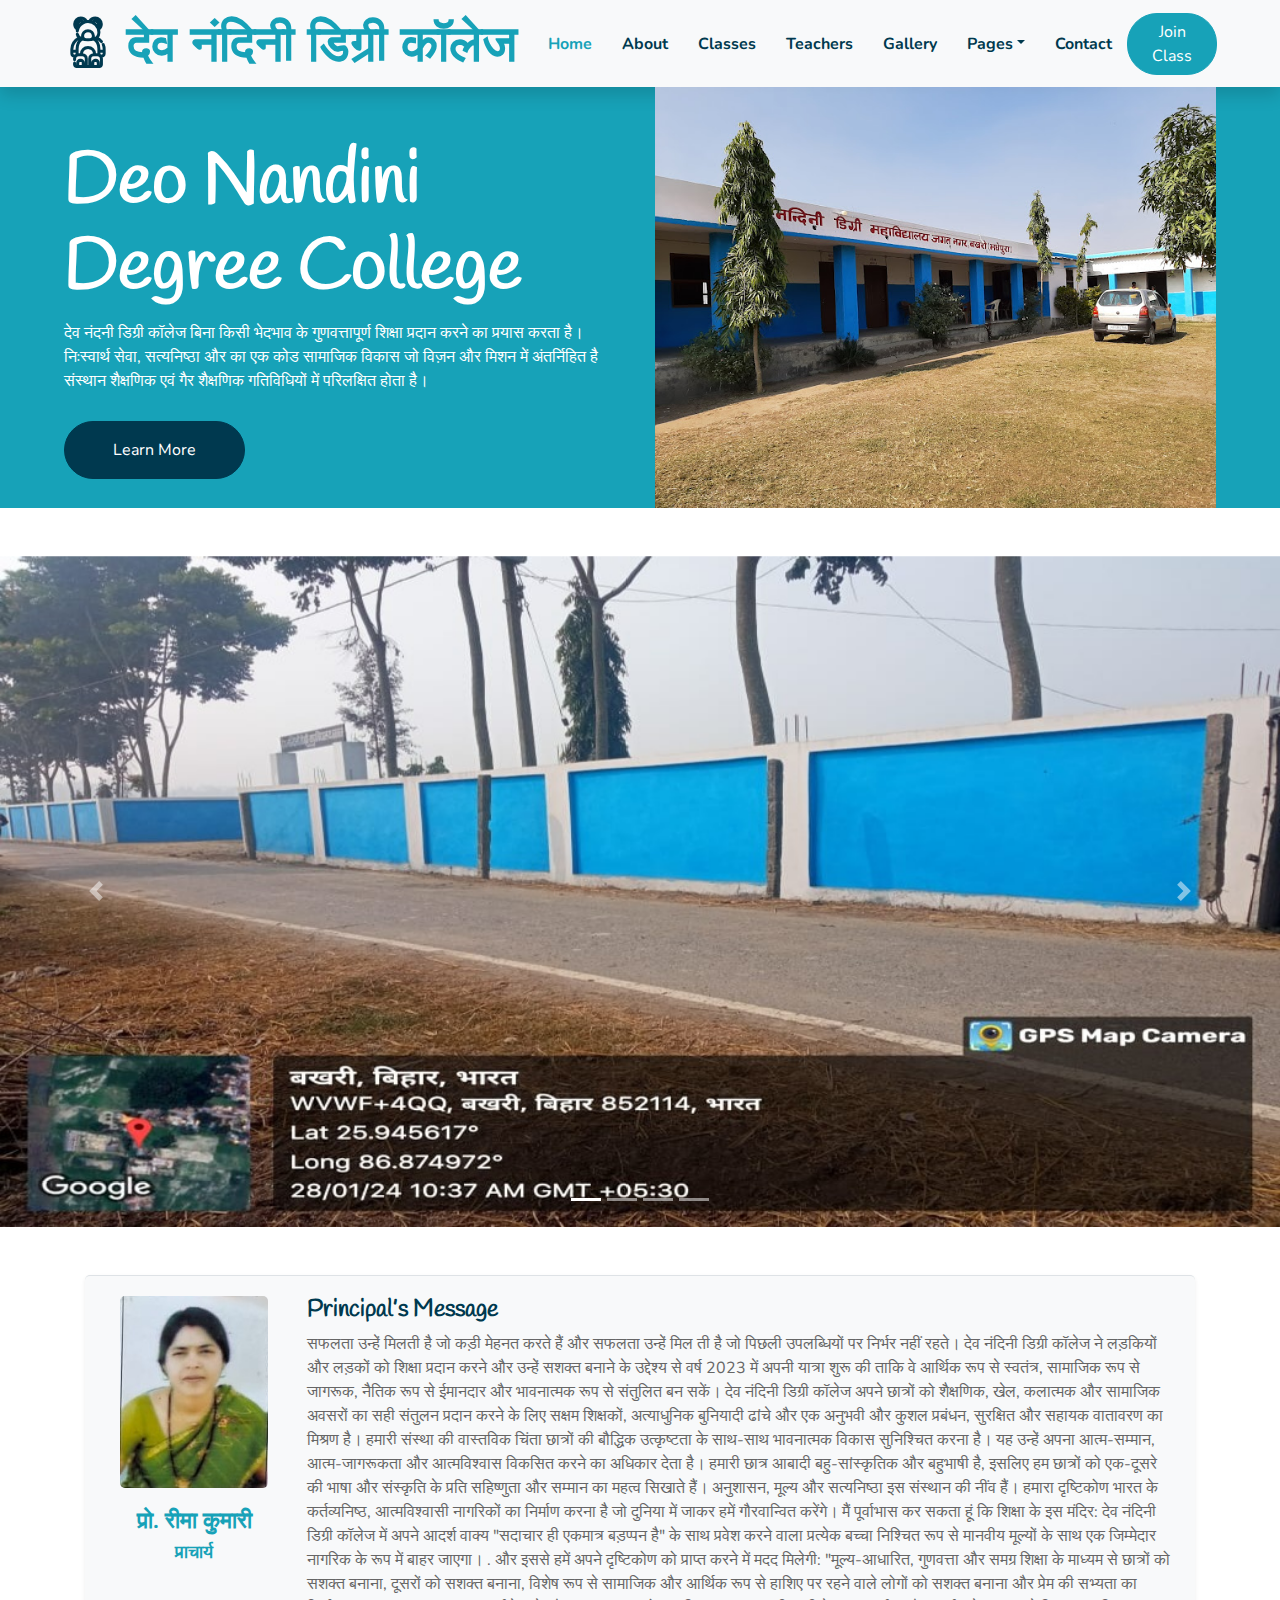
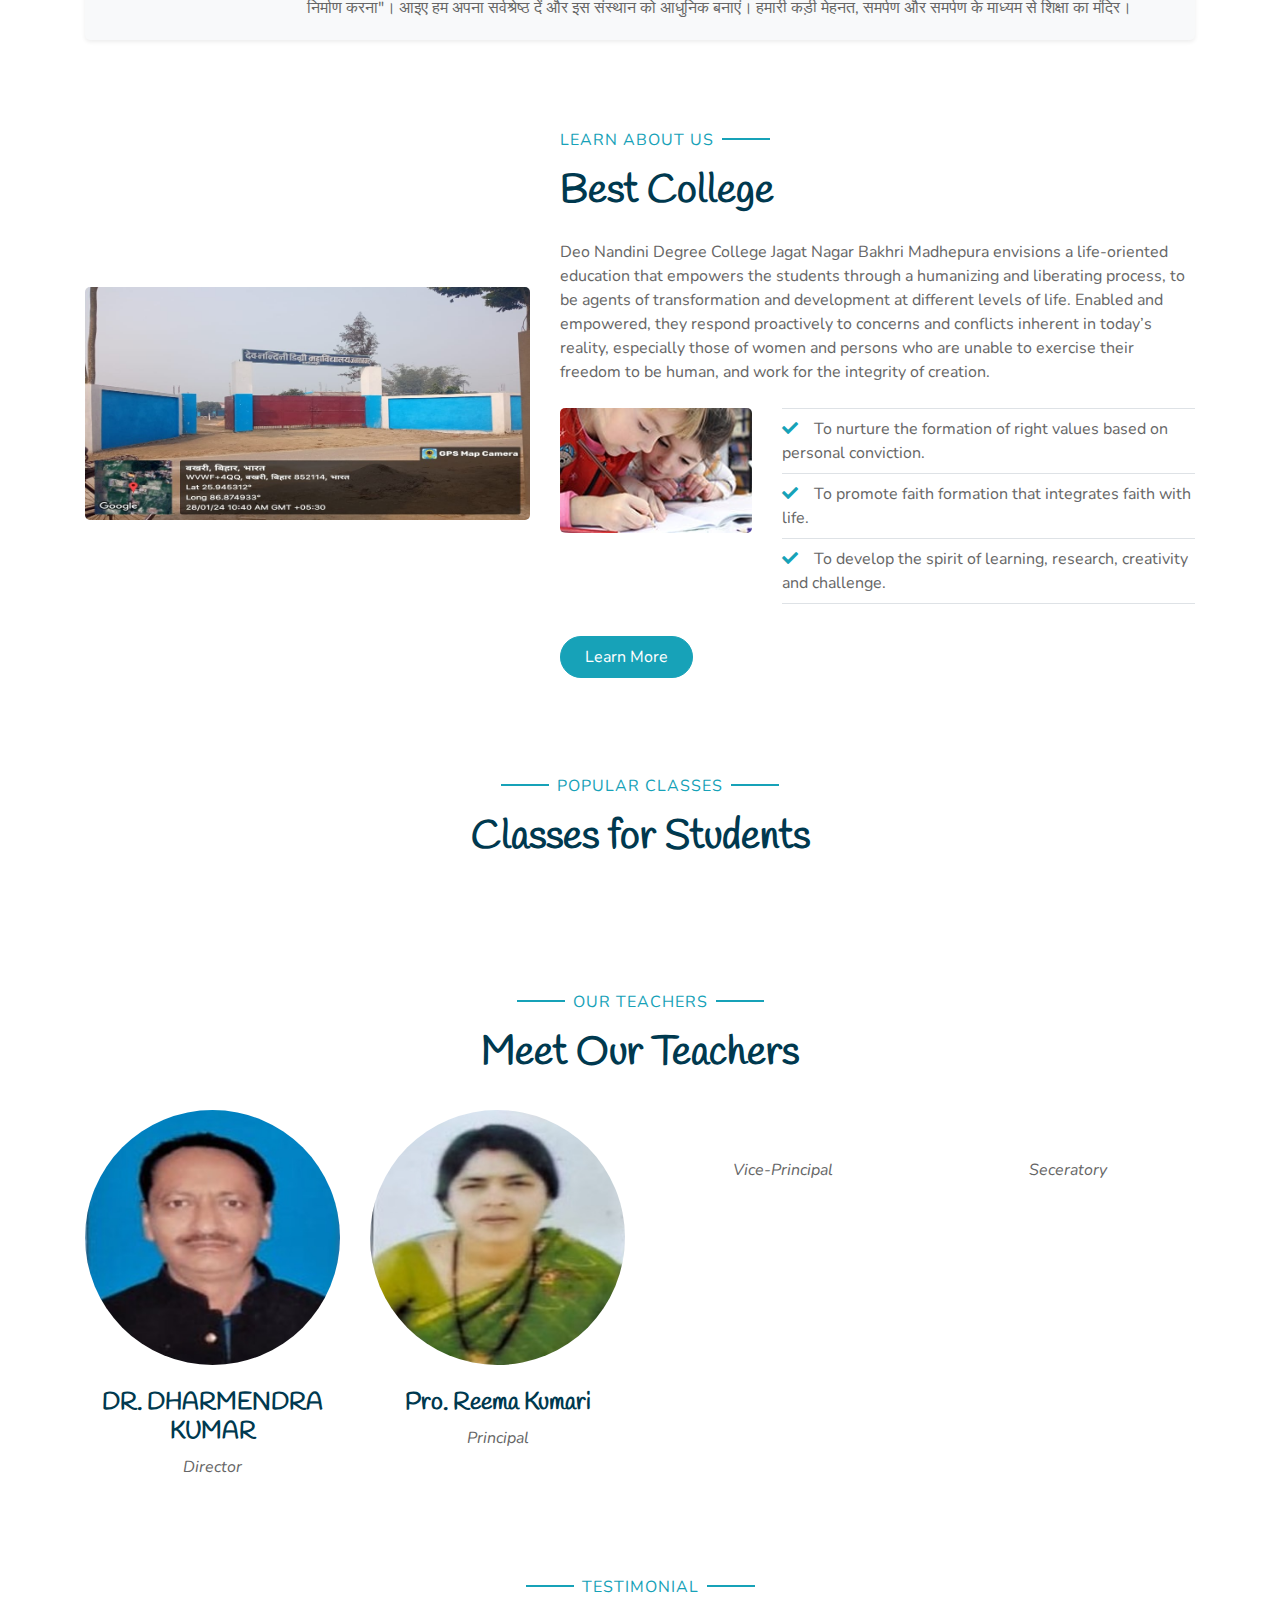
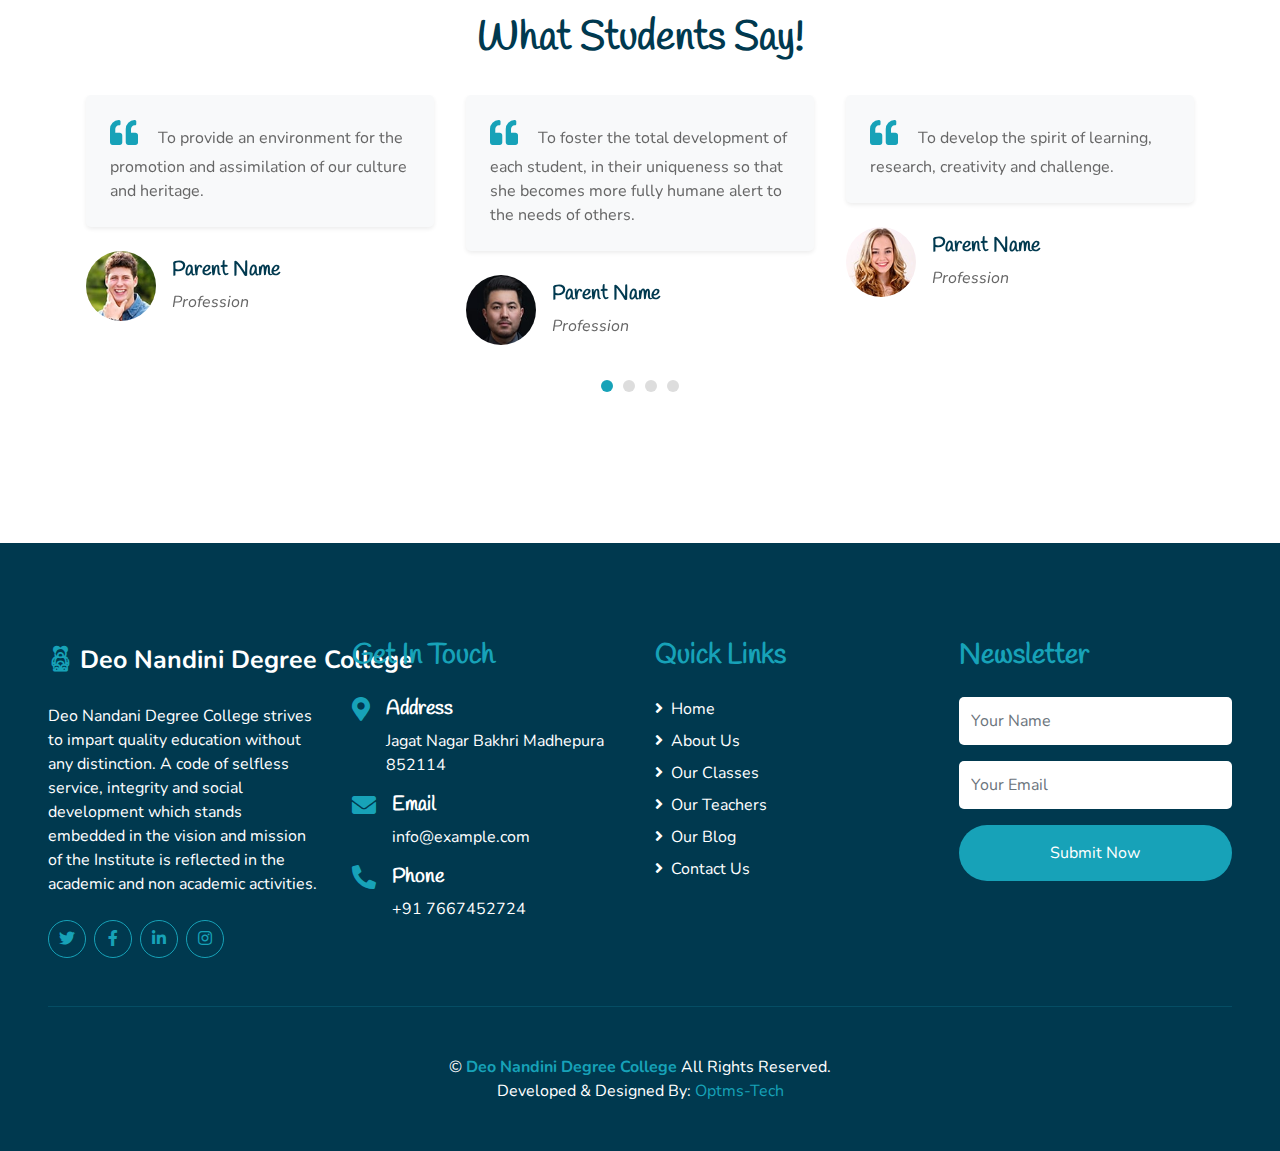
==== index.html @ 5524841b "all file added" ====
<!DOCTYPE html>
<html lang="en">
  <head>
  <meta name="google-site-verification" content="BR7PVyKKwS_jVAKoDvJ3uynvLQwlrIeUUdsoS3P4LPw" />
    <meta charset="utf-8" />
    <title>Deo Nandini Degree College</title>
    <meta content="width=device-width, initial-scale=1.0" name="viewport" />
    <meta content="Deo Nandini Degree College" name="keywords" />
    <meta content="Deo Nandini Degree College" name="description" />

    <!-- Favicon -->
    <link href="img/favicon.ico" rel="icon" />

    <!-- Google Web Fonts -->
    <link rel="preconnect" href="https://fonts.gstatic.com" />
    <link
      href="https://fonts.googleapis.com/css2?family=Handlee&family=Nunito&display=swap"
      rel="stylesheet"
    />

    <!-- Font Awesome -->
    <link
      href="https://cdnjs.cloudflare.com/ajax/libs/font-awesome/5.10.0/css/all.min.css"
      rel="stylesheet"
    />

    <!-- Flaticon Font -->
    <link href="lib/flaticon/font/flaticon.css" rel="stylesheet" />

    <!-- Libraries Stylesheet -->
    <link href="lib/owlcarousel/assets/owl.carousel.min.css" rel="stylesheet" />
    <link href="lib/lightbox/css/lightbox.min.css" rel="stylesheet" />

    <!-- Customized Bootstrap Stylesheet -->
    <link rel="stylesheet" href="https://stackpath.bootstrapcdn.com/bootstrap/4.5.2/css/bootstrap.min.css">
    <link href="css/style.css" rel="stylesheet" />
  </head>

  <body>
    <!-- Navbar Start -->
    <div class="container-fluid bg-light position-relative shadow">
      <nav
        class="navbar navbar-expand-lg bg-light navbar-light py-3 py-lg-0 px-0 px-lg-5"
      >
        <a
          href=""
          class="navbar-brand font-weight-bold text-secondary"
          style="font-size: 50px"
        >
          <i class="flaticon-043-teddy-bear"></i>
          <span class="text-primary">देव नंदिनी डिग्री कॉलेज</span>
        </a>
        <button
          type="button"
          class="navbar-toggler"
          data-toggle="collapse"
          data-target="#navbarCollapse"
        >
          <span class="navbar-toggler-icon"></span>
        </button>
        <div
          class="collapse navbar-collapse justify-content-between"
          id="navbarCollapse"
        >
          <div class="navbar-nav font-weight-bold mx-auto py-0">
            <a href="index.html" class="nav-item nav-link active">Home</a>
            <a href="about.html" class="nav-item nav-link">About</a>
            <a href="class.html" class="nav-item nav-link">Classes</a>
            <a href="team.html" class="nav-item nav-link">Teachers</a>
            <a href="gallery.html" class="nav-item nav-link">Gallery</a>
            <div class="nav-item dropdown">
              <a
                href="#"
                class="nav-link dropdown-toggle"
                data-toggle="dropdown"
                >Pages</a
              >
              <div class="dropdown-menu rounded-0 m-0">
                <a href="blog.html" class="dropdown-item">Blog Grid</a>
                <a href="single.html" class="dropdown-item">Blog Detail</a>
              </div>
            </div>
            <a href="contact.html" class="nav-item nav-link">Contact</a>
          </div>
          <a href="" class="btn btn-primary px-4">Join Class</a>
        </div>
      </nav>
    </div>
    <!-- Navbar End -->

    <!-- Header Start -->
    <div class="container-fluid bg-primary px-0 px-md-5 mb-5">
      <div class="row align-items-center px-3">
        <div class="col-lg-6 text-center text-lg-left">
          <h4 class="text-white mb-4 mt-5 mt-lg-0"> </h4>
          <h1 class="display-3 font-weight-bold text-white">
            Deo Nandini Degree College
          </h1>
          <p class="text-white mb-4">

            देव नंदनी डिग्री कॉलेज बिना किसी भेदभाव के गुणवत्तापूर्ण शिक्षा प्रदान करने का प्रयास करता है।
               निःस्वार्थ सेवा, सत्यनिष्ठा और का एक कोड
               सामाजिक विकास जो विज़न और मिशन में अंतर्निहित है
               संस्थान शैक्षणिक एवं गैर शैक्षणिक गतिविधियों में परिलक्षित होता है।

          </p>
          <a href="" class="btn btn-secondary mt-1 py-3 px-5">Learn More</a>
        </div>
        <div class="col-lg-6 text-center text-lg-right">
          <img class="img-fluid mt-0" src="img/header.jpg" alt="" />
        </div>
      </div>
    </div>
    <!-- Header End -->
    
    <!-- Crousal -->
   <div id="customCarousel" class="carousel slide custom-carousel" data-ride="carousel">
  <ol class="carousel-indicators">
    <li data-target="#customCarousel" data-slide-to="0" class="active"></li>
    <li data-target="#customCarousel" data-slide-to="1"></li>
    <li data-target="#customCarousel" data-slide-to="2"></li>
    <li data-target="#customCarousel" data-slide-to="3"></li>
  </ol>
  
  <div class="carousel-inner">
    <div class="carousel-item active">
      <img src="img/IMG2.jpg" class="d-block w-100 custom-img" alt="Image 1">
    </div>
    <div class="carousel-item">
      <img src="img/IMG3.jpg" class="d-block w-100 custom-img" alt="Image 2">
    </div>
    <div class="carousel-item">
      <img src="img/IMG4.jpg" class="d-block w-100 custom-img" alt="Image 3">
    </div>
    <div class="carousel-item">
      <img src="img/IMG5.jpg" class="d-block w-100 custom-img" alt="Image 4">
    </div>
  </div>
  
  <a class="carousel-control-prev" href="#customCarousel" role="button" data-slide="prev">
    <span class="carousel-control-prev-icon" aria-hidden="true"></span>
    <span class="sr-only">Previous</span>
  </a>
  <a class="carousel-control-next" href="#customCarousel" role="button" data-slide="next">
    <span class="carousel-control-next-icon" aria-hidden="true"></span>
    <span class="sr-only">Next</span>
  </a>
</div>

    
    <!-- end -->

    <!-- Facilities Start -->
    <div class="container-fluid pt-5">
      <div class="container pb-3">


            <div
              class="d-flex bg-light shadow-sm border-top rounded mb-4"
              style="padding: 20px"
            >
              <i
                class=" h1 font-weight-normal text-primary mb-3"
              ></i>
                
               
              <div class="col-6 col-md-2">
   
        <img class="img-fluid rounded img-border" src="/mainImg/principal.jpg" alt="Principal" />
                    <div class="mt-3">
                <p class="bold-text-principal text-center-principal">प्रो. रीमा कुमारी</p>
                <p class="bold-text text-center-custom">प्राचार्य</p>
                
                </div>
                </div>

              <div class="pl-4">
                <h4>Principal’s Message</h4>
                <p class="m-0">

                  सफलता उन्हें मिलती है जो कड़ी मेहनत करते हैं और सफलता उन्हें मिल
                  ती है जो पिछली उपलब्धियों पर निर्भर नहीं रहते। देव नंदिनी डिग्री कॉलेज ने लड़कियों और लड़कों को शिक्षा प्रदान करने और उन्हें सशक्त बनाने के उद्देश्य से वर्ष 2023 में अपनी यात्रा शुरू की ताकि वे आर्थिक रूप से स्वतंत्र, सामाजिक रूप से जागरूक, नैतिक रूप से ईमानदार और भावनात्मक रूप से संतुलित बन सकें। देव नंदिनी डिग्री कॉलेज अपने छात्रों को शैक्षणिक, खेल, कलात्मक और सामाजिक अवसरों का सही संतुलन प्रदान करने के लिए सक्षम शिक्षकों, अत्याधुनिक बुनियादी ढांचे और एक अनुभवी और कुशल प्रबंधन, सुरक्षित और सहायक वातावरण का मिश्रण है। हमारी संस्था की वास्तविक चिंता छात्रों की बौद्धिक उत्कृष्टता के साथ-साथ भावनात्मक विकास सुनिश्चित करना है। यह उन्हें अपना आत्म-सम्मान, आत्म-जागरूकता और आत्मविश्वास विकसित करने का अधिकार देता है। हमारी छात्र आबादी बहु-सांस्कृतिक और बहुभाषी है, इसलिए हम छात्रों को एक-दूसरे की भाषा और संस्कृति के प्रति सहिष्णुता और सम्मान का महत्व सिखाते हैं। अनुशासन, मूल्य और सत्यनिष्ठा इस संस्थान की नींव हैं। हमारा दृष्टिकोण भारत के कर्तव्यनिष्ठ, आत्मविश्वासी नागरिकों का निर्माण करना है जो दुनिया में जाकर हमें गौरवान्वित करेंगे। मैं पूर्वाभास कर सकता हूं कि शिक्षा के इस मंदिर: देव नंदिनी डिग्री कॉलेज में अपने आदर्श वाक्य "सदाचार ही एकमात्र बड़प्पन है" के साथ प्रवेश करने वाला प्रत्येक बच्चा निश्चित रूप से मानवीय मूल्यों के साथ एक जिम्मेदार नागरिक के रूप में बाहर जाएगा। . और इससे हमें अपने दृष्टिकोण को प्राप्त करने में मदद मिलेगी: "मूल्य-आधारित, गुणवत्ता और समग्र शिक्षा के माध्यम से छात्रों को सशक्त बनाना, दूसरों को सशक्त बनाना, विशेष रूप से सामाजिक और आर्थिक रूप से हाशिए पर रहने वाले लोगों को सशक्त बनाना और प्रेम की सभ्यता का निर्माण करना"। आइए हम अपना सर्वश्रेष्ठ दें और इस संस्थान को आधुनिक बनाएं। हमारी कड़ी मेहनत, समर्पण और समर्पण के माध्यम से शिक्षा का मंदिर।


                </p>
              </div>
        </div>
      </div>
    </div>
    <!-- Facilities Start -->

    <!-- About Start -->
    <div class="container-fluid py-5">
      <div class="container">
        <div class="row align-items-center">
          <div class="col-lg-5">
            <img
              class="img-fluid rounded mb-5 mb-lg-0"
              src=" img/IMG4.jpg "
              alt=""
            />
          </div>
          <div class="col-lg-7">
            <p class="section-title pr-5">
              <span class="pr-2">Learn About Us</span>
            </p>
            <h1 class="mb-4">Best College </h1>
            <p>
              Deo Nandini Degree College Jagat Nagar Bakhri Madhepura envisions a life-oriented education that
              empowers the students through a humanizing and liberating process,
              to be agents of transformation and development at different levels of life.
              Enabled and empowered, they respond proactively to concerns and
              conflicts inherent in today’s reality, especially those of women and
              persons who are unable to exercise their freedom to be human, and
              work for the integrity of creation.
            </p>
            <div class="row pt-2 pb-4">
              <div class="col-6 col-md-4">
                <img class="img-fluid rounded" src="img/about-2.jpg" alt="" />
              </div>
              <div class="col-6 col-md-8">
                <ul class="list-inline m-0">
                  <li class="py-2 border-top border-bottom">
                    <i class="fa fa-check text-primary mr-3"></i>To nurture the formation of
                    right values based on personal conviction.
                  </li>
                  <li class="py-2 border-bottom">
                    <i class="fa fa-check text-primary mr-3"></i>To promote faith
                    formation that integrates faith with life.
                  </li>
                  <li class="py-2 border-bottom">
                    <i class="fa fa-check text-primary mr-3"></i>To develop the spirit of learning,
                    research, creativity and challenge.
                  </li>
                </ul>
              </div>
            </div>
            <a href="" class="btn btn-primary mt-2 py-2 px-4">Learn More</a>
          </div>
        </div>
      </div>
    </div>
    <!-- About End -->

    <!-- Class Start -->
    <div class="container-fluid pt-5">
      <div class="container">
        <div class="text-center pb-2">
          <p class="section-title px-5">
            <span class="px-2">Popular Classes</span>
          </p>
          <h1 class="mb-4">Classes for Students</h1>
        </div>
        <div class="row">
          <div class="col-lg-4 mb-5">

          </div>
          <div class="col-lg-4 mb-5">

          </div>
          <div class="col-lg-4 mb-5">

          </div>
        </div>
      </div>
    </div>
    <!-- Class End -->

    <!-- Registration Start -->

    <!-- Registration End -->

    <!-- Team Start -->
    <div class="container-fluid pt-5">
      <div class="container">
        <div class="text-center pb-2">
          <p class="section-title px-5">
            <span class="px-2">Our Teachers</span>
          </p>
          <h1 class="mb-4">Meet Our Teachers</h1>
        </div>
        <div class="row">
          <div class="col-md-6 col-lg-3 text-center team mb-5">
            <div
              class="position-relative overflow-hidden mb-4"
              style="border-radius: 100%"
            >
              <img class="img-fluid w-100" src="img/director.jpg" alt="" />
              <div
                class="team-social d-flex align-items-center justify-content-center w-100 h-100 position-absolute"
              >
                <a
                  class="btn btn-outline-light text-center mr-2 px-0"
                  style="width: 38px; height: 38px"
                  href="#"
                  ><i class="fab fa-twitter"></i
                ></a>
                <a
                  class="btn btn-outline-light text-center mr-2 px-0"
                  style="width: 38px; height: 38px"
                  href="#"
                  ><i class="fab fa-facebook-f"></i
                ></a>
                <a
                  class="btn btn-outline-light text-center px-0"
                  style="width: 38px; height: 38px"
                  href="#"
                  ><i class="fab fa-linkedin-in"></i
                ></a>
              </div>
            </div>
            <h4>DR. DHARMENDRA KUMAR</h4>
            <i>Director</i>
          </div>
          <div class="col-md-6 col-lg-3 text-center team mb-5">
            <div
              class="position-relative overflow-hidden mb-4"
              style="border-radius: 100%"
            >
              <img class="img-fluid w-100" src="img/rima.jpg" alt="" />
              <div
                class="team-social d-flex align-items-center justify-content-center w-100 h-100 position-absolute"
              >
                <a
                  class="btn btn-outline-light text-center mr-2 px-0"
                  style="width: 38px; height: 38px"
                  href="#"
                  ><i class="fab fa-twitter"></i
                ></a>
                <a
                  class="btn btn-outline-light text-center mr-2 px-0"
                  style="width: 38px; height: 38px"
                  href="#"
                  ><i class="fab fa-facebook-f"></i
                ></a>
                <a
                  class="btn btn-outline-light text-center px-0"
                  style="width: 38px; height: 38px"
                  href="#"
                  ><i class="fab fa-linkedin-in"></i
                ></a>
              </div>
            </div>
            <h4>Pro. Reema Kumari</h4>
            <i>Principal</i>
          </div>
          <div class="col-md-6 col-lg-3 text-center team mb-5">
            <div
              class="position-relative overflow-hidden mb-4"
              style="border-radius: 100%"
            >
              <img class="img-fluid w-100" src="img/team.jpg" alt="" />
              <div
                class="team-social d-flex align-items-center justify-content-center w-100 h-100 position-absolute"
              >
                <a
                  class="btn btn-outline-light text-center mr-2 px-0"
                  style="width: 38px; height: 38px"
                  href="#"
                  ><i class="fab fa-twitter"></i
                ></a>
                <a
                  class="btn btn-outline-light text-center mr-2 px-0"
                  style="width: 38px; height: 38px"
                  href="#"
                  ><i class="fab fa-facebook-f"></i
                ></a>
                <a
                  class="btn btn-outline-light text-center px-0"
                  style="width: 38px; height: 38px"
                  href="#"
                  ><i class="fab fa-linkedin-in"></i
                ></a>
              </div>
            </div>
            <h4></h4>
            <i>Vice-Principal</i>
          </div>
          <div class="col-md-6 col-lg-3 text-center team mb-5">
            <div
              class="position-relative overflow-hidden mb-4"
              style="border-radius: 100%"
            >
              <img class="img-fluid w-100" src="img/team-.jpg" alt="" />
              <div
                class="team-social d-flex align-items-center justify-content-center w-100 h-100 position-absolute"
              >
                <a
                  class="btn btn-outline-light text-center mr-2 px-0"
                  style="width: 38px; height: 38px"
                  href="#"
                  ><i class="fab fa-twitter"></i
                ></a>
                <a
                  class="btn btn-outline-light text-center mr-2 px-0"
                  style="width: 38px; height: 38px"
                  href="#"
                  ><i class="fab fa-facebook-f"></i
                ></a>
                <a
                  class="btn btn-outline-light text-center px-0"
                  style="width: 38px; height: 38px"
                  href="#"
                  ><i class="fab fa-linkedin-in"></i
                ></a>
              </div>
            </div>
            <h4></h4>
            <i>Seceratory</i>
          </div>
        </div>
      </div>
    </div>
    <!-- Team End -->

    <!-- Testimonial Start -->
    <div class="container-fluid py-5">
      <div class="container p-0">
        <div class="text-center pb-2">
          <p class="section-title px-5">
            <span class="px-2">Testimonial</span>
          </p>
          <h1 class="mb-4">What Students Say!</h1>
        </div>
        <div class="owl-carousel testimonial-carousel">
          <div class="testimonial-item px-3">
            <div class="bg-light shadow-sm rounded mb-4 p-4">
              <h3 class="fas fa-quote-left text-primary mr-3"></h3>
              To foster the total development of each student,
              in their uniqueness so that she becomes more fully
              humane alert to the needs of others.
            </div>
            <div class="d-flex align-items-center">
              <img
                class="rounded-circle"
                src="img/testimonial-1.jpg"
                style="width: 70px; height: 70px"
                alt="Image"
              />
              <div class="pl-3">
                <h5>Parent Name</h5>
                <i>Profession</i>
              </div>
            </div>
          </div>
          <div class="testimonial-item px-3">
            <div class="bg-light shadow-sm rounded mb-4 p-4">
              <h3 class="fas fa-quote-left text-primary mr-3"></h3>
              To develop the spirit of learning, research, creativity and challenge.
            </div>
            <div class="d-flex align-items-center">
              <img
                class="rounded-circle"
                src="img/testimonial-2.jpg"
                style="width: 70px; height: 70px"
                alt="Image"
              />
              <div class="pl-3">
                <h5>Parent Name</h5>
                <i>Profession</i>
              </div>
            </div>
          </div>
          <div class="testimonial-item px-3">
            <div class="bg-light shadow-sm rounded mb-4 p-4">
              <h3 class="fas fa-quote-left text-primary mr-3"></h3>
              To promote faith formation that integrates faith with life.
            </div>
            <div class="d-flex align-items-center">
              <img
                class="rounded-circle"
                src="img/testimonial-3.jpg"
                style="width: 70px; height: 70px"
                alt="Image"
              />
              <div class="pl-3">
                <h5>Parent Name</h5>
                <i>Profession</i>
              </div>
            </div>
          </div>
          <div class="testimonial-item px-3">
            <div class="bg-light shadow-sm rounded mb-4 p-4">
              <h3 class="fas fa-quote-left text-primary mr-3"></h3>
              To provide an environment for the promotion and assimilation of our culture and heritage.
            </div>
            <div class="d-flex align-items-center">
              <img
                class="rounded-circle"
                src="img/testimonial-4.jpg"
                style="width: 70px; height: 70px"
                alt="Image"
              />
              <div class="pl-3">
                <h5>Parent Name</h5>
                <i>Profession</i>
              </div>
            </div>
          </div>
        </div>
      </div>
    </div>
    <!-- Testimonial End -->

    <!-- Blog Start -->
    <div class="container-fluid pt-5">

    </div>
    <!-- Blog End -->

    <!-- Footer Start -->
    <div
      class="container-fluid bg-secondary text-white mt-5 py-5 px-sm-3 px-md-5"
    >
      <div class="row pt-5">
        <div class="col-lg-3 col-md-6 mb-5">
          <a
            href=""
            class="navbar-brand font-weight-bold text-primary m-0 mb-4 p-0"
            style="font-size: 25px; line-height: 40px"
          >
            <i class="flaticon-043-teddy-bear"></i>
            <span class="text-white">Deo Nandini Degree College</span>

          </a>
          <p>
            Deo Nandani Degree College strives to impart quality education without any distinction.
            A code of selfless service, integrity and
            social development which stands embedded in the vision and mission of
            the Institute is reflected in the academic and non academic activities.

          </p>
          <div class="d-flex justify-content-start mt-4">
            <a
              class="btn btn-outline-primary rounded-circle text-center mr-2 px-0"
              style="width: 38px; height: 38px"
              href="#"
              ><i class="fab fa-twitter"></i
            ></a>
            <a
              class="btn btn-outline-primary rounded-circle text-center mr-2 px-0"
              style="width: 38px; height: 38px"
              href="#"
              ><i class="fab fa-facebook-f"></i
            ></a>
            <a
              class="btn btn-outline-primary rounded-circle text-center mr-2 px-0"
              style="width: 38px; height: 38px"
              href="#"
              ><i class="fab fa-linkedin-in"></i
            ></a>
            <a
              class="btn btn-outline-primary rounded-circle text-center mr-2 px-0"
              style="width: 38px; height: 38px"
              href="#"
              ><i class="fab fa-instagram"></i
            ></a>
          </div>
        </div>
        <div class="col-lg-3 col-md-6 mb-5">
          <h3 class="text-primary mb-4">Get In Touch</h3>
          <div class="d-flex">
            <h4 class="fa fa-map-marker-alt text-primary"></h4>
            <div class="pl-3">
              <h5 class="text-white">Address</h5>
              <p>Jagat Nagar Bakhri Madhepura 852114</p>
            </div>
          </div>
          <div class="d-flex">
            <h4 class="fa fa-envelope text-primary"></h4>
            <div class="pl-3">
              <h5 class="text-white">Email</h5>
              <p>info@example.com</p>
            </div>
          </div>
          <div class="d-flex">
            <h4 class="fa fa-phone-alt text-primary"></h4>
            <div class="pl-3">
              <h5 class="text-white">Phone</h5>
              <p>+91 7667452724</p>
            </div>
          </div>
        </div>
        <div class="col-lg-3 col-md-6 mb-5">
          <h3 class="text-primary mb-4">Quick Links</h3>
          <div class="d-flex flex-column justify-content-start">
            <a class="text-white mb-2" href="#"
              ><i class="fa fa-angle-right mr-2"></i>Home</a
            >
            <a class="text-white mb-2" href="#"
              ><i class="fa fa-angle-right mr-2"></i>About Us</a
            >
            <a class="text-white mb-2" href="#"
              ><i class="fa fa-angle-right mr-2"></i>Our Classes</a
            >
            <a class="text-white mb-2" href="#"
              ><i class="fa fa-angle-right mr-2"></i>Our Teachers</a
            >
            <a class="text-white mb-2" href="#"
              ><i class="fa fa-angle-right mr-2"></i>Our Blog</a
            >
            <a class="text-white" href="#"
              ><i class="fa fa-angle-right mr-2"></i>Contact Us</a
            >
          </div>
        </div>
        <div class="col-lg-3 col-md-6 mb-5">
          <h3 class="text-primary mb-4">Newsletter</h3>
          <form action="">
            <div class="form-group">
              <input
                type="text"
                class="form-control border-0 py-4"
                placeholder="Your Name"
                required="required"
              />
            </div>
            <div class="form-group">
              <input
                type="email"
                class="form-control border-0 py-4"
                placeholder="Your Email"
                required="required"
              />
            </div>
            <div>
              <button
                class="btn btn-primary btn-block border-0 py-3"
                type="submit"
              >
                Submit Now
              </button>
            </div>
          </form>
        </div>
      </div>
      <div
        class="container-fluid pt-5"
        style="border-top: 1px solid rgba(23, 162, 184, 0.2) ;"
      >
        <p class="m-0 text-center text-white">
        &copy;
          <a class="text-primary font-weight-bold" href="http://deonandinidegreecollege.in/">Deo Nandini Degree College</a>

          All Rights Reserved.
          <br />Developed & Designed By:
          <a href="https://www.optms.co.in" target="_blank">Optms-Tech</a>
        </p>
      </div>
    </div>
    <!-- Footer End -->

    <!-- Back to Top -->
    <a href="#" class="btn btn-primary p-3 back-to-top"
      ><i class="fa fa-angle-double-up"></i
    ></a>

    <!-- JavaScript Libraries -->
    <script src="https://code.jquery.com/jquery-3.5.1.slim.min.js"></script>
    <script src="https://code.jquery.com/jquery-3.4.1.min.js"></script>
    <script src="https://stackpath.bootstrapcdn.com/bootstrap/4.4.1/js/bootstrap.bundle.min.js"></script>
    <script src="https://cdn.jsdelivr.net/npm/@popperjs/core@2.11.6/dist/umd/popper.min.js"></script>
    <script src="https://cdn.jsdelivr.net/npm/bootstrap@5.3.0/dist/js/bootstrap.min.js"></script>
    <script src="lib/easing/easing.min.js"></script>
    <script src="lib/owlcarousel/owl.carousel.min.js"></script>
    <script src="lib/isotope/isotope.pkgd.min.js"></script>
    <script src="lib/lightbox/js/lightbox.min.js"></script>

    <!-- Contact Javascript File -->
    <script src="mail/jqBootstrapValidation.min.js"></script>
    <script src="mail/contact.js"></script>

    <!-- Template Javascript -->
    <script src="js/main.js"></script>
  </body>
</html>
---- lib/flaticon/font/flaticon.css ----
@font-face {
  font-family: "Flaticon";
  src: url("./Flaticon.eot");
  src: url("./Flaticon.eot?#iefix") format("embedded-opentype"),
       url("./Flaticon.woff2") format("woff2"),
       url("./Flaticon.woff") format("woff"),
       url("./Flaticon.ttf") format("truetype"),
       url("./Flaticon.svg#Flaticon") format("svg");
  font-weight: normal;
  font-style: normal;
}

@media screen and (-webkit-min-device-pixel-ratio:0) {
  @font-face {
    font-family: "Flaticon";
    src: url("./Flaticon.svg#Flaticon") format("svg");
  }
}

[class^="flaticon-"]:before, [class*=" flaticon-"]:before,
[class^="flaticon-"]:after, [class*=" flaticon-"]:after {   
  font-family: Flaticon;
        font-size: 20px;
font-style: normal;
margin-left: 20px;
}

.flaticon-001-swing:before { content: "\f100"; }
.flaticon-002-bricks:before { content: "\f101"; }
.flaticon-003-feeding-bottle:before { content: "\f102"; }
.flaticon-004-balloons:before { content: "\f103"; }
.flaticon-005-marker:before { content: "\f104"; }
.flaticon-006-spinning-top:before { content: "\f105"; }
.flaticon-007-sandbox:before { content: "\f106"; }
.flaticon-008-tambourine:before { content: "\f107"; }
.flaticon-009-bib:before { content: "\f108"; }
.flaticon-010-slide:before { content: "\f109"; }
.flaticon-011-mat:before { content: "\f10a"; }
.flaticon-012-kite:before { content: "\f10b"; }
.flaticon-013-brush:before { content: "\f10c"; }
.flaticon-014-blackboard:before { content: "\f10d"; }
.flaticon-015-potty:before { content: "\f10e"; }
.flaticon-016-apple:before { content: "\f10f"; }
.flaticon-017-toy-car:before { content: "\f110"; }
.flaticon-018-ball:before { content: "\f111"; }
.flaticon-019-pencil:before { content: "\f112"; }
.flaticon-020-rattle:before { content: "\f113"; }
.flaticon-021-juice-box:before { content: "\f114"; }
.flaticon-022-drum:before { content: "\f115"; }
.flaticon-023-girl:before { content: "\f116"; }
.flaticon-024-shape-toy:before { content: "\f117"; }
.flaticon-025-sandwich:before { content: "\f118"; }
.flaticon-026-paper-boat:before { content: "\f119"; }
.flaticon-027-xylophone:before { content: "\f11a"; }
.flaticon-028-kindergarten:before { content: "\f11b"; }
.flaticon-029-clock:before { content: "\f11c"; }
.flaticon-030-crayons:before { content: "\f11d"; }
.flaticon-031-bell:before { content: "\f11e"; }
.flaticon-032-book:before { content: "\f11f"; }
.flaticon-033-blocks:before { content: "\f120"; }
.flaticon-034-popsicle:before { content: "\f121"; }
.flaticon-035-table:before { content: "\f122"; }
.flaticon-036-boy:before { content: "\f123"; }
.flaticon-037-toys:before { content: "\f124"; }
.flaticon-038-locker:before { content: "\f125"; }
.flaticon-039-seesaw:before { content: "\f126"; }
.flaticon-040-puzzle:before { content: "\f127"; }
.flaticon-041-abacus:before { content: "\f128"; }
.flaticon-042-synthesizer:before { content: "\f129"; }
.flaticon-043-teddy-bear:before { content: "\f12a"; }
.flaticon-044-scissors:before { content: "\f12b"; }
.flaticon-045-cookies:before { content: "\f12c"; }
.flaticon-046-bucket:before { content: "\f12d"; }
.flaticon-047-backpack:before { content: "\f12e"; }
.flaticon-048-paper-plane:before { content: "\f12f"; }
.flaticon-049-cutlery:before { content: "\f130"; }
.flaticon-050-fence:before { content: "\f131"; }
---- css/style.css ----
/******* Bootstrap Theming ********/
/*!
 * Bootstrap v4.5.3 (https://getbootstrap.com/)
 * Copyright 2011-2020 The Bootstrap Authors
 * Copyright 2011-2020 Twitter, Inc.
 * Licensed under MIT (https://github.com/twbs/bootstrap/blob/main/LICENSE)
 */
:root {
  --blue: #007bff;
  --indigo: #6610f2;
  --purple: #6f42c1;
  --pink: #e83e8c;
  --red: #dc3545;
  --orange: #fd7e14;
  --yellow: #ffc107;
  --green: #28a745;
  --teal: #20c997;
  --cyan: #17a2b8;
  --white: #fff;
  --gray: #6c757d;
  --gray-dark: #343a40;
  --primary: #17a2b8;
  --secondary: #00394f;
  --success: #28a745;
  --info: #17a2b8;
  --warning: #ffc107;
  --danger: #dc3545;
  --light: #f8f9fa;
  --dark: #343a40;
  --breakpoint-xs: 0;
  --breakpoint-sm: 576px;
  --breakpoint-md: 768px;
  --breakpoint-lg: 992px;
  --breakpoint-xl: 1200px;
  --font-family-sans-serif: "Nunito", sans-serif;
  --font-family-monospace: SFMono-Regular, Menlo, Monaco, Consolas, "Liberation Mono", "Courier New", monospace;
}

*,
*::before,
*::after {
  box-sizing: border-box;
}

html {
  font-family: sans-serif;
  line-height: 1.15;
  -webkit-text-size-adjust: 100%;
  -webkit-tap-highlight-color: rgba(0, 0, 0, 0);
}

article, aside, figcaption, figure, footer, header, hgroup, main, nav, section {
  display: block;
}

body {
  margin: 0;
  font-family: "Nunito", sans-serif;
  font-size: 1rem;
  font-weight: 400;
  line-height: 1.5;
  color: #666666;
  text-align: left;
  background-color: #fff;
}

[tabindex="-1"]:focus:not(:focus-visible) {
  outline: 0 !important;
}

hr {
  box-sizing: content-box;
  height: 0;
  overflow: visible;
}

h1, h2, h3, h4, h5, h6 {
  margin-top: 0;
  margin-bottom: 0.5rem;
}

p {
  margin-top: 0;
  margin-bottom: 1rem;
}

abbr[title],
abbr[data-original-title] {
  text-decoration: underline;
  text-decoration: underline dotted;
  cursor: help;
  border-bottom: 0;
  text-decoration-skip-ink: none;
}

address {
  margin-bottom: 1rem;
  font-style: normal;
  line-height: inherit;
}

ol,
ul,
dl {
  margin-top: 0;
  margin-bottom: 1rem;
}

ol ol,
ul ul,
ol ul,
ul ol {
  margin-bottom: 0;
}

dt {
  font-weight: 700;
}

dd {
  margin-bottom: .5rem;
  margin-left: 0;
}

blockquote {
  margin: 0 0 1rem;
}

b,
strong {
  font-weight: bolder;
}

small {
  font-size: 80%;
}

sub,
sup {
  position: relative;
  font-size: 75%;
  line-height: 0;
  vertical-align: baseline;
}

sub {
  bottom: -.25em;
}

sup {
  top: -.5em;
}

a {
  color: #17a2b8;
  text-decoration: none;
  background-color: transparent;
}

a:hover {
  color: #0f6674;
  text-decoration: underline;
}

a:not([href]):not([class]) {
  color: inherit;
  text-decoration: none;
}

a:not([href]):not([class]):hover {
  color: inherit;
  text-decoration: none;
}

pre,
code,
kbd,
samp {
  font-family: SFMono-Regular, Menlo, Monaco, Consolas, "Liberation Mono", "Courier New", monospace;
  font-size: 1em;
}

pre {
  margin-top: 0;
  margin-bottom: 1rem;
  overflow: auto;
  -ms-overflow-style: scrollbar;
}

figure {
  margin: 0 0 1rem;
}

img {
  vertical-align: middle;
  border-style: none;
}

svg {
  overflow: hidden;
  vertical-align: middle;
}

table {
  border-collapse: collapse;
}

caption {
  padding-top: 0.75rem;
  padding-bottom: 0.75rem;
  color: #6c757d;
  text-align: left;
  caption-side: bottom;
}

th {
  text-align: inherit;
  text-align: -webkit-match-parent;
}

label {
  display: inline-block;
  margin-bottom: 0.5rem;
}

button {
  border-radius: 0;
}

button:focus {
  outline: 1px dotted;
  outline: 5px auto -webkit-focus-ring-color;
}

input,
button,
select,
optgroup,
textarea {
  margin: 0;
  font-family: inherit;
  font-size: inherit;
  line-height: inherit;
}

button,
input {
  overflow: visible;
}

button,
select {
  text-transform: none;
}

[role="button"] {
  cursor: pointer;
}

select {
  word-wrap: normal;
}

button,
[type="button"],
[type="reset"],
[type="submit"] {
  -webkit-appearance: button;
}

button:not(:disabled),
[type="button"]:not(:disabled),
[type="reset"]:not(:disabled),
[type="submit"]:not(:disabled) {
  cursor: pointer;
}

button::-moz-focus-inner,
[type="button"]::-moz-focus-inner,
[type="reset"]::-moz-focus-inner,
[type="submit"]::-moz-focus-inner {
  padding: 0;
  border-style: none;
}

input[type="radio"],
input[type="checkbox"] {
  box-sizing: border-box;
  padding: 0;
}

textarea {
  overflow: auto;
  resize: vertical;
}

fieldset {
  min-width: 0;
  padding: 0;
  margin: 0;
  border: 0;
}

legend {
  display: block;
  width: 100%;
  max-width: 100%;
  padding: 0;
  margin-bottom: .5rem;
  font-size: 1.5rem;
  line-height: inherit;
  color: inherit;
  white-space: normal;
}

@media (max-width: 1200px) {
  legend {
    font-size: calc(1.275rem + 0.3vw) ;
  }
}

progress {
  vertical-align: baseline;
}

[type="number"]::-webkit-inner-spin-button,
[type="number"]::-webkit-outer-spin-button {
  height: auto;
}

[type="search"] {
  outline-offset: -2px;
  -webkit-appearance: none;
}

[type="search"]::-webkit-search-decoration {
  -webkit-appearance: none;
}

::-webkit-file-upload-button {
  font: inherit;
  -webkit-appearance: button;
}

output {
  display: inline-block;
}

summary {
  display: list-item;
  cursor: pointer;
}

template {
  display: none;
}

[hidden] {
  display: none !important;
}

h1, h2, h3, h4, h5, h6,
.h1, .h2, .h3, .h4, .h5, .h6 {
  margin-bottom: 0.5rem;
  font-family: "Handlee", cursive;
  font-weight: bold;
  line-height: 1.2;
  color: #00394f;
}

h1, .h1 {
  font-size: 2.5rem;
}

@media (max-width: 1200px) {
  h1, .h1 {
    font-size: calc(1.375rem + 1.5vw) ;
  }
}

h2, .h2 {
  font-size: 2rem;
}

@media (max-width: 1200px) {
  h2, .h2 {
    font-size: calc(1.325rem + 0.9vw) ;
  }
}

h3, .h3 {
  font-size: 1.75rem;
}

@media (max-width: 1200px) {
  h3, .h3 {
    font-size: calc(1.3rem + 0.6vw) ;
  }
}

h4, .h4 {
  font-size: 1.5rem;
}

@media (max-width: 1200px) {
  h4, .h4 {
    font-size: calc(1.275rem + 0.3vw) ;
  }
}

h5, .h5 {
  font-size: 1.25rem;
}

h6, .h6 {
  font-size: 1rem;
}

.lead {
  font-size: 1.25rem;
  font-weight: 300;
}

.display-1 {
  font-size: 6rem;
  font-weight: 300;
  line-height: 1.2;
}

@media (max-width: 1200px) {
  .display-1 {
    font-size: calc(1.725rem + 5.7vw) ;
  }
}

.display-2 {
  font-size: 5.5rem;
  font-weight: 300;
  line-height: 1.2;
}

@media (max-width: 1200px) {
  .display-2 {
    font-size: calc(1.675rem + 5.1vw) ;
  }
}

.display-3 {
  font-size: 4.5rem;
  font-weight: 300;
  line-height: 1.2;
}

@media (max-width: 1200px) {
  .display-3 {
    font-size: calc(1.575rem + 3.9vw) ;
  }
}

.display-4 {
  font-size: 3.5rem;
  font-weight: 300;
  line-height: 1.2;
}

@media (max-width: 1200px) {
  .display-4 {
    font-size: calc(1.475rem + 2.7vw) ;
  }
}

hr {
  margin-top: 1rem;
  margin-bottom: 1rem;
  border: 0;
  border-top: 1px solid rgba(0, 0, 0, 0.1);
}

small,
.small {
  font-size: 80%;
  font-weight: 400;
}

mark,
.mark {
  padding: 0.2em;
  background-color: #fcf8e3;
}

.list-unstyled {
  padding-left: 0;
  list-style: none;
}

.list-inline {
  padding-left: 0;
  list-style: none;
}

.list-inline-item {
  display: inline-block;
}

.list-inline-item:not(:last-child) {
  margin-right: 0.5rem;
}

.initialism {
  font-size: 90%;
  text-transform: uppercase;
}

.blockquote {
  margin-bottom: 1rem;
  font-size: 1.25rem;
}

.blockquote-footer {
  display: block;
  font-size: 80%;
  color: #6c757d;
}

.blockquote-footer::before {
  content: "\2014\00A0";
}

.img-fluid {
  max-width: 100%;
  height: auto;
}

.img-thumbnail {
  padding: 0.25rem;
  background-color: #fff;
  border: 1px solid #dee2e6;
  border-radius: 5px;
  max-width: 100%;
  height: auto;
}

.figure {
  display: inline-block;
}

.figure-img {
  margin-bottom: 0.5rem;
  line-height: 1;
}

.figure-caption {
  font-size: 90%;
  color: #6c757d;
}

code {
  font-size: 87.5%;
  color: #e83e8c;
  word-wrap: break-word;
}

a > code {
  color: inherit;
}

kbd {
  padding: 0.2rem 0.4rem;
  font-size: 87.5%;
  color: #fff;
  background-color: #212529;
  border-radius: 0.2rem;
}

kbd kbd {
  padding: 0;
  font-size: 100%;
  font-weight: 700;
}

pre {
  display: block;
  font-size: 87.5%;
  color: #212529;
}

pre code {
  font-size: inherit;
  color: inherit;
  word-break: normal;
}

.pre-scrollable {
  max-height: 340px;
  overflow-y: scroll;
}

.container,
.container-fluid,
.container-sm,
.container-md,
.container-lg,
.container-xl {
  width: 100%;
  padding-right: 15px;
  padding-left: 15px;
  margin-right: auto;
  margin-left: auto;
}

@media (min-width: 576px) {
  .container, .container-sm {
    max-width: 540px;
  }
}

@media (min-width: 768px) {
  .container, .container-sm, .container-md {
    max-width: 720px;
  }
}

@media (min-width: 992px) {
  .container, .container-sm, .container-md, .container-lg {
    max-width: 960px;
  }
}

@media (min-width: 1200px) {
  .container, .container-sm, .container-md, .container-lg, .container-xl {
    max-width: 1140px;
  }
}

.row {
  display: flex;
  flex-wrap: wrap;
  margin-right: -15px;
  margin-left: -15px;
}

.no-gutters {
  margin-right: 0;
  margin-left: 0;
}

.no-gutters > .col,
.no-gutters > [class*="col-"] {
  padding-right: 0;
  padding-left: 0;
}

.col-1, .col-2, .col-3, .col-4, .col-5, .col-6, .col-7, .col-8, .col-9, .col-10, .col-11, .col-12, .col,
.col-auto, .col-sm-1, .col-sm-2, .col-sm-3, .col-sm-4, .col-sm-5, .col-sm-6, .col-sm-7, .col-sm-8, .col-sm-9, .col-sm-10, .col-sm-11, .col-sm-12, .col-sm,
.col-sm-auto, .col-md-1, .col-md-2, .col-md-3, .col-md-4, .col-md-5, .col-md-6, .col-md-7, .col-md-8, .col-md-9, .col-md-10, .col-md-11, .col-md-12, .col-md,
.col-md-auto, .col-lg-1, .col-lg-2, .col-lg-3, .col-lg-4, .col-lg-5, .col-lg-6, .col-lg-7, .col-lg-8, .col-lg-9, .col-lg-10, .col-lg-11, .col-lg-12, .col-lg,
.col-lg-auto, .col-xl-1, .col-xl-2, .col-xl-3, .col-xl-4, .col-xl-5, .col-xl-6, .col-xl-7, .col-xl-8, .col-xl-9, .col-xl-10, .col-xl-11, .col-xl-12, .col-xl,
.col-xl-auto {
  position: relative;
  width: 100%;
  padding-right: 15px;
  padding-left: 15px;
}

.col {
  flex-basis: 0;
  flex-grow: 1;
  max-width: 100%;
}

.row-cols-1 > * {
  flex: 0 0 100%;
  max-width: 100%;
}

.row-cols-2 > * {
  flex: 0 0 50%;
  max-width: 50%;
}

.row-cols-3 > * {
  flex: 0 0 33.33333%;
  max-width: 33.33333%;
}

.row-cols-4 > * {
  flex: 0 0 25%;
  max-width: 25%;
}

.row-cols-5 > * {
  flex: 0 0 20%;
  max-width: 20%;
}

.row-cols-6 > * {
  flex: 0 0 16.66667%;
  max-width: 16.66667%;
}

.col-auto {
  flex: 0 0 auto;
  width: auto;
  max-width: 100%;
}

.col-1 {
  flex: 0 0 8.33333%;
  max-width: 8.33333%;
}

.col-2 {
  flex: 0 0 16.66667%;
  max-width: 16.66667%;
}

.col-3 {
  flex: 0 0 25%;
  max-width: 25%;
}

.col-4 {
  flex: 0 0 33.33333%;
  max-width: 33.33333%;
}

.col-5 {
  flex: 0 0 41.66667%;
  max-width: 41.66667%;
}

.col-6 {
  flex: 0 0 50%;
  max-width: 50%;
}

.col-7 {
  flex: 0 0 58.33333%;
  max-width: 58.33333%;
}

.col-8 {
  flex: 0 0 66.66667%;
  max-width: 66.66667%;
}

.col-9 {
  flex: 0 0 75%;
  max-width: 75%;
}

.col-10 {
  flex: 0 0 83.33333%;
  max-width: 83.33333%;
}

.col-11 {
  flex: 0 0 91.66667%;
  max-width: 91.66667%;
}

.col-12 {
  flex: 0 0 100%;
  max-width: 100%;
}

.order-first {
  order: -1;
}

.order-last {
  order: 13;
}

.order-0 {
  order: 0;
}

.order-1 {
  order: 1;
}

.order-2 {
  order: 2;
}

.order-3 {
  order: 3;
}

.order-4 {
  order: 4;
}

.order-5 {
  order: 5;
}

.order-6 {
  order: 6;
}

.order-7 {
  order: 7;
}

.order-8 {
  order: 8;
}

.order-9 {
  order: 9;
}

.order-10 {
  order: 10;
}

.order-11 {
  order: 11;
}

.order-12 {
  order: 12;
}

.offset-1 {
  margin-left: 8.33333%;
}

.offset-2 {
  margin-left: 16.66667%;
}

.offset-3 {
  margin-left: 25%;
}

.offset-4 {
  margin-left: 33.33333%;
}

.offset-5 {
  margin-left: 41.66667%;
}

.offset-6 {
  margin-left: 50%;
}

.offset-7 {
  margin-left: 58.33333%;
}

.offset-8 {
  margin-left: 66.66667%;
}

.offset-9 {
  margin-left: 75%;
}

.offset-10 {
  margin-left: 83.33333%;
}

.offset-11 {
  margin-left: 91.66667%;
}

@media (min-width: 576px) {
  .col-sm {
    flex-basis: 0;
    flex-grow: 1;
    max-width: 100%;
  }
  .row-cols-sm-1 > * {
    flex: 0 0 100%;
    max-width: 100%;
  }
  .row-cols-sm-2 > * {
    flex: 0 0 50%;
    max-width: 50%;
  }
  .row-cols-sm-3 > * {
    flex: 0 0 33.33333%;
    max-width: 33.33333%;
  }
  .row-cols-sm-4 > * {
    flex: 0 0 25%;
    max-width: 25%;
  }
  .row-cols-sm-5 > * {
    flex: 0 0 20%;
    max-width: 20%;
  }
  .row-cols-sm-6 > * {
    flex: 0 0 16.66667%;
    max-width: 16.66667%;
  }
  .col-sm-auto {
    flex: 0 0 auto;
    width: auto;
    max-width: 100%;
  }
  .col-sm-1 {
    flex: 0 0 8.33333%;
    max-width: 8.33333%;
  }
  .col-sm-2 {
    flex: 0 0 16.66667%;
    max-width: 16.66667%;
  }
  .col-sm-3 {
    flex: 0 0 25%;
    max-width: 25%;
  }
  .col-sm-4 {
    flex: 0 0 33.33333%;
    max-width: 33.33333%;
  }
  .col-sm-5 {
    flex: 0 0 41.66667%;
    max-width: 41.66667%;
  }
  .col-sm-6 {
    flex: 0 0 50%;
    max-width: 50%;
  }
  .col-sm-7 {
    flex: 0 0 58.33333%;
    max-width: 58.33333%;
  }
  .col-sm-8 {
    flex: 0 0 66.66667%;
    max-width: 66.66667%;
  }
  .col-sm-9 {
    flex: 0 0 75%;
    max-width: 75%;
  }
  .col-sm-10 {
    flex: 0 0 83.33333%;
    max-width: 83.33333%;
  }
  .col-sm-11 {
    flex: 0 0 91.66667%;
    max-width: 91.66667%;
  }
  .col-sm-12 {
    flex: 0 0 100%;
    max-width: 100%;
  }
  .order-sm-first {
    order: -1;
  }
  .order-sm-last {
    order: 13;
  }
  .order-sm-0 {
    order: 0;
  }
  .order-sm-1 {
    order: 1;
  }
  .order-sm-2 {
    order: 2;
  }
  .order-sm-3 {
    order: 3;
  }
  .order-sm-4 {
    order: 4;
  }
  .order-sm-5 {
    order: 5;
  }
  .order-sm-6 {
    order: 6;
  }
  .order-sm-7 {
    order: 7;
  }
  .order-sm-8 {
    order: 8;
  }
  .order-sm-9 {
    order: 9;
  }
  .order-sm-10 {
    order: 10;
  }
  .order-sm-11 {
    order: 11;
  }
  .order-sm-12 {
    order: 12;
  }
  .offset-sm-0 {
    margin-left: 0;
  }
  .offset-sm-1 {
    margin-left: 8.33333%;
  }
  .offset-sm-2 {
    margin-left: 16.66667%;
  }
  .offset-sm-3 {
    margin-left: 25%;
  }
  .offset-sm-4 {
    margin-left: 33.33333%;
  }
  .offset-sm-5 {
    margin-left: 41.66667%;
  }
  .offset-sm-6 {
    margin-left: 50%;
  }
  .offset-sm-7 {
    margin-left: 58.33333%;
  }
  .offset-sm-8 {
    margin-left: 66.66667%;
  }
  .offset-sm-9 {
    margin-left: 75%;
  }
  .offset-sm-10 {
    margin-left: 83.33333%;
  }
  .offset-sm-11 {
    margin-left: 91.66667%;
  }
}

@media (min-width: 768px) {
  .col-md {
    flex-basis: 0;
    flex-grow: 1;
    max-width: 100%;
  }
  .row-cols-md-1 > * {
    flex: 0 0 100%;
    max-width: 100%;
  }
  .row-cols-md-2 > * {
    flex: 0 0 50%;
    max-width: 50%;
  }
  .row-cols-md-3 > * {
    flex: 0 0 33.33333%;
    max-width: 33.33333%;
  }
  .row-cols-md-4 > * {
    flex: 0 0 25%;
    max-width: 25%;
  }
  .row-cols-md-5 > * {
    flex: 0 0 20%;
    max-width: 20%;
  }
  .row-cols-md-6 > * {
    flex: 0 0 16.66667%;
    max-width: 16.66667%;
  }
  .col-md-auto {
    flex: 0 0 auto;
    width: auto;
    max-width: 100%;
  }
  .col-md-1 {
    flex: 0 0 8.33333%;
    max-width: 8.33333%;
  }
  .col-md-2 {
    flex: 0 0 16.66667%;
    max-width: 16.66667%;
  }
  .col-md-3 {
    flex: 0 0 25%;
    max-width: 25%;
  }
  .col-md-4 {
    flex: 0 0 33.33333%;
    max-width: 33.33333%;
  }
  .col-md-5 {
    flex: 0 0 41.66667%;
    max-width: 41.66667%;
  }
  .col-md-6 {
    flex: 0 0 50%;
    max-width: 50%;
  }
  .col-md-7 {
    flex: 0 0 58.33333%;
    max-width: 58.33333%;
  }
  .col-md-8 {
    flex: 0 0 66.66667%;
    max-width: 66.66667%;
  }
  .col-md-9 {
    flex: 0 0 75%;
    max-width: 75%;
  }
  .col-md-10 {
    flex: 0 0 83.33333%;
    max-width: 83.33333%;
  }
  .col-md-11 {
    flex: 0 0 91.66667%;
    max-width: 91.66667%;
  }
  .col-md-12 {
    flex: 0 0 100%;
    max-width: 100%;
  }
  .order-md-first {
    order: -1;
  }
  .order-md-last {
    order: 13;
  }
  .order-md-0 {
    order: 0;
  }
  .order-md-1 {
    order: 1;
  }
  .order-md-2 {
    order: 2;
  }
  .order-md-3 {
    order: 3;
  }
  .order-md-4 {
    order: 4;
  }
  .order-md-5 {
    order: 5;
  }
  .order-md-6 {
    order: 6;
  }
  .order-md-7 {
    order: 7;
  }
  .order-md-8 {
    order: 8;
  }
  .order-md-9 {
    order: 9;
  }
  .order-md-10 {
    order: 10;
  }
  .order-md-11 {
    order: 11;
  }
  .order-md-12 {
    order: 12;
  }
  .offset-md-0 {
    margin-left: 0;
  }
  .offset-md-1 {
    margin-left: 8.33333%;
  }
  .offset-md-2 {
    margin-left: 16.66667%;
  }
  .offset-md-3 {
    margin-left: 25%;
  }
  .offset-md-4 {
    margin-left: 33.33333%;
  }
  .offset-md-5 {
    margin-left: 41.66667%;
  }
  .offset-md-6 {
    margin-left: 50%;
  }
  .offset-md-7 {
    margin-left: 58.33333%;
  }
  .offset-md-8 {
    margin-left: 66.66667%;
  }
  .offset-md-9 {
    margin-left: 75%;
  }
  .offset-md-10 {
    margin-left: 83.33333%;
  }
  .offset-md-11 {
    margin-left: 91.66667%;
  }
}

@media (min-width: 992px) {
  .col-lg {
    flex-basis: 0;
    flex-grow: 1;
    max-width: 100%;
  }
  .row-cols-lg-1 > * {
    flex: 0 0 100%;
    max-width: 100%;
  }
  .row-cols-lg-2 > * {
    flex: 0 0 50%;
    max-width: 50%;
  }
  .row-cols-lg-3 > * {
    flex: 0 0 33.33333%;
    max-width: 33.33333%;
  }
  .row-cols-lg-4 > * {
    flex: 0 0 25%;
    max-width: 25%;
  }
  .row-cols-lg-5 > * {
    flex: 0 0 20%;
    max-width: 20%;
  }
  .row-cols-lg-6 > * {
    flex: 0 0 16.66667%;
    max-width: 16.66667%;
  }
  .col-lg-auto {
    flex: 0 0 auto;
    width: auto;
    max-width: 100%;
  }
  .col-lg-1 {
    flex: 0 0 8.33333%;
    max-width: 8.33333%;
  }
  .col-lg-2 {
    flex: 0 0 16.66667%;
    max-width: 16.66667%;
  }
  .col-lg-3 {
    flex: 0 0 25%;
    max-width: 25%;
  }
  .col-lg-4 {
    flex: 0 0 33.33333%;
    max-width: 33.33333%;
  }
  .col-lg-5 {
    flex: 0 0 41.66667%;
    max-width: 41.66667%;
  }
  .col-lg-6 {
    flex: 0 0 50%;
    max-width: 50%;
  }
  .col-lg-7 {
    flex: 0 0 58.33333%;
    max-width: 58.33333%;
  }
  .col-lg-8 {
    flex: 0 0 66.66667%;
    max-width: 66.66667%;
  }
  .col-lg-9 {
    flex: 0 0 75%;
    max-width: 75%;
  }
  .col-lg-10 {
    flex: 0 0 83.33333%;
    max-width: 83.33333%;
  }
  .col-lg-11 {
    flex: 0 0 91.66667%;
    max-width: 91.66667%;
  }
  .col-lg-12 {
    flex: 0 0 100%;
    max-width: 100%;
  }
  .order-lg-first {
    order: -1;
  }
  .order-lg-last {
    order: 13;
  }
  .order-lg-0 {
    order: 0;
  }
  .order-lg-1 {
    order: 1;
  }
  .order-lg-2 {
    order: 2;
  }
  .order-lg-3 {
    order: 3;
  }
  .order-lg-4 {
    order: 4;
  }
  .order-lg-5 {
    order: 5;
  }
  .order-lg-6 {
    order: 6;
  }
  .order-lg-7 {
    order: 7;
  }
  .order-lg-8 {
    order: 8;
  }
  .order-lg-9 {
    order: 9;
  }
  .order-lg-10 {
    order: 10;
  }
  .order-lg-11 {
    order: 11;
  }
  .order-lg-12 {
    order: 12;
  }
  .offset-lg-0 {
    margin-left: 0;
  }
  .offset-lg-1 {
    margin-left: 8.33333%;
  }
  .offset-lg-2 {
    margin-left: 16.66667%;
  }
  .offset-lg-3 {
    margin-left: 25%;
  }
  .offset-lg-4 {
    margin-left: 33.33333%;
  }
  .offset-lg-5 {
    margin-left: 41.66667%;
  }
  .offset-lg-6 {
    margin-left: 50%;
  }
  .offset-lg-7 {
    margin-left: 58.33333%;
  }
  .offset-lg-8 {
    margin-left: 66.66667%;
  }
  .offset-lg-9 {
    margin-left: 75%;
  }
  .offset-lg-10 {
    margin-left: 83.33333%;
  }
  .offset-lg-11 {
    margin-left: 91.66667%;
  }
}

@media (min-width: 1200px) {
  .col-xl {
    flex-basis: 0;
    flex-grow: 1;
    max-width: 100%;
  }
  .row-cols-xl-1 > * {
    flex: 0 0 100%;
    max-width: 100%;
  }
  .row-cols-xl-2 > * {
    flex: 0 0 50%;
    max-width: 50%;
  }
  .row-cols-xl-3 > * {
    flex: 0 0 33.33333%;
    max-width: 33.33333%;
  }
  .row-cols-xl-4 > * {
    flex: 0 0 25%;
    max-width: 25%;
  }
  .row-cols-xl-5 > * {
    flex: 0 0 20%;
    max-width: 20%;
  }
  .row-cols-xl-6 > * {
    flex: 0 0 16.66667%;
    max-width: 16.66667%;
  }
  .col-xl-auto {
    flex: 0 0 auto;
    width: auto;
    max-width: 100%;
  }
  .col-xl-1 {
    flex: 0 0 8.33333%;
    max-width: 8.33333%;
  }
  .col-xl-2 {
    flex: 0 0 16.66667%;
    max-width: 16.66667%;
  }
  .col-xl-3 {
    flex: 0 0 25%;
    max-width: 25%;
  }
  .col-xl-4 {
    flex: 0 0 33.33333%;
    max-width: 33.33333%;
  }
  .col-xl-5 {
    flex: 0 0 41.66667%;
    max-width: 41.66667%;
  }
  .col-xl-6 {
    flex: 0 0 50%;
    max-width: 50%;
  }
  .col-xl-7 {
    flex: 0 0 58.33333%;
    max-width: 58.33333%;
  }
  .col-xl-8 {
    flex: 0 0 66.66667%;
    max-width: 66.66667%;
  }
  .col-xl-9 {
    flex: 0 0 75%;
    max-width: 75%;
  }
  .col-xl-10 {
    flex: 0 0 83.33333%;
    max-width: 83.33333%;
  }
  .col-xl-11 {
    flex: 0 0 91.66667%;
    max-width: 91.66667%;
  }
  .col-xl-12 {
    flex: 0 0 100%;
    max-width: 100%;
  }
  .order-xl-first {
    order: -1;
  }
  .order-xl-last {
    order: 13;
  }
  .order-xl-0 {
    order: 0;
  }
  .order-xl-1 {
    order: 1;
  }
  .order-xl-2 {
    order: 2;
  }
  .order-xl-3 {
    order: 3;
  }
  .order-xl-4 {
    order: 4;
  }
  .order-xl-5 {
    order: 5;
  }
  .order-xl-6 {
    order: 6;
  }
  .order-xl-7 {
    order: 7;
  }
  .order-xl-8 {
    order: 8;
  }
  .order-xl-9 {
    order: 9;
  }
  .order-xl-10 {
    order: 10;
  }
  .order-xl-11 {
    order: 11;
  }
  .order-xl-12 {
    order: 12;
  }
  .offset-xl-0 {
    margin-left: 0;
  }
  .offset-xl-1 {
    margin-left: 8.33333%;
  }
  .offset-xl-2 {
    margin-left: 16.66667%;
  }
  .offset-xl-3 {
    margin-left: 25%;
  }
  .offset-xl-4 {
    margin-left: 33.33333%;
  }
  .offset-xl-5 {
    margin-left: 41.66667%;
  }
  .offset-xl-6 {
    margin-left: 50%;
  }
  .offset-xl-7 {
    margin-left: 58.33333%;
  }
  .offset-xl-8 {
    margin-left: 66.66667%;
  }
  .offset-xl-9 {
    margin-left: 75%;
  }
  .offset-xl-10 {
    margin-left: 83.33333%;
  }
  .offset-xl-11 {
    margin-left: 91.66667%;
  }
}

.table {
  width: 100%;
  margin-bottom: 1rem;
  color: #666666;
}

.table th,
.table td {
  padding: 0.75rem;
  vertical-align: top;
  border-top: 1px solid #dee2e6;
}

.table thead th {
  vertical-align: bottom;
  border-bottom: 2px solid #dee2e6;
}

.table tbody + tbody {
  border-top: 2px solid #dee2e6;
}

.table-sm th,
.table-sm td {
  padding: 0.3rem;
}

.table-bordered {
  border: 1px solid #dee2e6;
}

.table-bordered th,
.table-bordered td {
  border: 1px solid #dee2e6;
}

.table-bordered thead th,
.table-bordered thead td {
  border-bottom-width: 2px;
}

.table-borderless th,
.table-borderless td,
.table-borderless thead th,
.table-borderless tbody + tbody {
  border: 0;
}

.table-striped tbody tr:nth-of-type(odd) {
  background-color: rgba(0, 0, 0, 0.05);
}

.table-hover tbody tr:hover {
  color: #666666;
  background-color: rgba(0, 0, 0, 0.075);
}

.table-primary,
.table-primary > th,
.table-primary > td {
  background-color: #bee5eb;
}

.table-primary th,
.table-primary td,
.table-primary thead th,
.table-primary tbody + tbody {
  border-color: #86cfda;
}

.table-hover .table-primary:hover {
  background-color: #abdde5;
}

.table-hover .table-primary:hover > td,
.table-hover .table-primary:hover > th {
  background-color: #abdde5;
}

.table-secondary,
.table-secondary > th,
.table-secondary > td {
  background-color: #b8c8ce;
}

.table-secondary th,
.table-secondary td,
.table-secondary thead th,
.table-secondary tbody + tbody {
  border-color: #7a98a3;
}

.table-hover .table-secondary:hover {
  background-color: #a9bcc4;
}

.table-hover .table-secondary:hover > td,
.table-hover .table-secondary:hover > th {
  background-color: #a9bcc4;
}

.table-success,
.table-success > th,
.table-success > td {
  background-color: #c3e6cb;
}

.table-success th,
.table-success td,
.table-success thead th,
.table-success tbody + tbody {
  border-color: #8fd19e;
}

.table-hover .table-success:hover {
  background-color: #b1dfbb;
}

.table-hover .table-success:hover > td,
.table-hover .table-success:hover > th {
  background-color: #b1dfbb;
}

.table-info,
.table-info > th,
.table-info > td {
  background-color: #bee5eb;
}

.table-info th,
.table-info td,
.table-info thead th,
.table-info tbody + tbody {
  border-color: #86cfda;
}

.table-hover .table-info:hover {
  background-color: #abdde5;
}

.table-hover .table-info:hover > td,
.table-hover .table-info:hover > th {
  background-color: #abdde5;
}

.table-warning,
.table-warning > th,
.table-warning > td {
  background-color: #ffeeba;
}

.table-warning th,
.table-warning td,
.table-warning thead th,
.table-warning tbody + tbody {
  border-color: #ffdf7e;
}

.table-hover .table-warning:hover {
  background-color: #ffe8a1;
}

.table-hover .table-warning:hover > td,
.table-hover .table-warning:hover > th {
  background-color: #ffe8a1;
}

.table-danger,
.table-danger > th,
.table-danger > td {
  background-color: #f5c6cb;
}

.table-danger th,
.table-danger td,
.table-danger thead th,
.table-danger tbody + tbody {
  border-color: #ed969e;
}

.table-hover .table-danger:hover {
  background-color: #f1b0b7;
}

.table-hover .table-danger:hover > td,
.table-hover .table-danger:hover > th {
  background-color: #f1b0b7;
}

.table-light,
.table-light > th,
.table-light > td {
  background-color: #fdfdfe;
}

.table-light th,
.table-light td,
.table-light thead th,
.table-light tbody + tbody {
  border-color: #fbfcfc;
}

.table-hover .table-light:hover {
  background-color: #ececf6;
}

.table-hover .table-light:hover > td,
.table-hover .table-light:hover > th {
  background-color: #ececf6;
}

.table-dark,
.table-dark > th,
.table-dark > td {
  background-color: #c6c8ca;
}

.table-dark th,
.table-dark td,
.table-dark thead th,
.table-dark tbody + tbody {
  border-color: #95999c;
}

.table-hover .table-dark:hover {
  background-color: #b9bbbe;
}

.table-hover .table-dark:hover > td,
.table-hover .table-dark:hover > th {
  background-color: #b9bbbe;
}

.table-active,
.table-active > th,
.table-active > td {
  background-color: rgba(0, 0, 0, 0.075);
}

.table-hover .table-active:hover {
  background-color: rgba(0, 0, 0, 0.075);
}

.table-hover .table-active:hover > td,
.table-hover .table-active:hover > th {
  background-color: rgba(0, 0, 0, 0.075);
}

.table .thead-dark th {
  color: #fff;
  background-color: #343a40;
  border-color: #454d55;
}

.table .thead-light th {
  color: #495057;
  background-color: #e9ecef;
  border-color: #dee2e6;
}

.table-dark {
  color: #fff;
  background-color: #343a40;
}

.table-dark th,
.table-dark td,
.table-dark thead th {
  border-color: #454d55;
}

.table-dark.table-bordered {
  border: 0;
}

.table-dark.table-striped tbody tr:nth-of-type(odd) {
  background-color: rgba(255, 255, 255, 0.05);
}

.table-dark.table-hover tbody tr:hover {
  color: #fff;
  background-color: rgba(255, 255, 255, 0.075);
}

@media (max-width: 575.98px) {
  .table-responsive-sm {
    display: block;
    width: 100%;
    overflow-x: auto;
    -webkit-overflow-scrolling: touch;
  }
  .table-responsive-sm > .table-bordered {
    border: 0;
  }
}

@media (max-width: 767.98px) {
  .table-responsive-md {
    display: block;
    width: 100%;
    overflow-x: auto;
    -webkit-overflow-scrolling: touch;
  }
  .table-responsive-md > .table-bordered {
    border: 0;
  }
}

@media (max-width: 991.98px) {
  .table-responsive-lg {
    display: block;
    width: 100%;
    overflow-x: auto;
    -webkit-overflow-scrolling: touch;
  }
  .table-responsive-lg > .table-bordered {
    border: 0;
  }
}

@media (max-width: 1199.98px) {
  .table-responsive-xl {
    display: block;
    width: 100%;
    overflow-x: auto;
    -webkit-overflow-scrolling: touch;
  }
  .table-responsive-xl > .table-bordered {
    border: 0;
  }
}

.table-responsive {
  display: block;
  width: 100%;
  overflow-x: auto;
  -webkit-overflow-scrolling: touch;
}

.table-responsive > .table-bordered {
  border: 0;
}

.form-control {
  display: block;
  width: 100%;
  height: calc(1.5em + 0.75rem + 2px);
  padding: 0.375rem 0.75rem;
  font-size: 1rem;
  font-weight: 400;
  line-height: 1.5;
  color: #495057;
  background-color: #fff;
  background-clip: padding-box;
  border: 1px solid #ced4da;
  border-radius: 5px;
  transition: border-color 0.15s ease-in-out, box-shadow 0.15s ease-in-out;
}

@media (prefers-reduced-motion: reduce) {
  .form-control {
    transition: none;
  }
}

.form-control::-ms-expand {
  background-color: transparent;
  border: 0;
}

.form-control:-moz-focusring {
  color: transparent;
  text-shadow: 0 0 0 #495057;
}

.form-control:focus {
  color: #495057;
  background-color: #fff;
  border-color: #63d9ec;
  outline: 0;
  box-shadow: 0 0 0 0.2rem rgba(23, 162, 184, 0.25);
}

.form-control::placeholder {
  color: #6c757d;
  opacity: 1;
}

.form-control:disabled, .form-control[readonly] {
  background-color: #e9ecef;
  opacity: 1;
}

input[type="date"].form-control,
input[type="time"].form-control,
input[type="datetime-local"].form-control,
input[type="month"].form-control {
  appearance: none;
}

select.form-control:focus::-ms-value {
  color: #495057;
  background-color: #fff;
}

.form-control-file,
.form-control-range {
  display: block;
  width: 100%;
}

.col-form-label {
  padding-top: calc(0.375rem + 1px);
  padding-bottom: calc(0.375rem + 1px);
  margin-bottom: 0;
  font-size: inherit;
  line-height: 1.5;
}

.col-form-label-lg {
  padding-top: calc(0.5rem + 1px);
  padding-bottom: calc(0.5rem + 1px);
  font-size: 1.25rem;
  line-height: 1.5;
}

.col-form-label-sm {
  padding-top: calc(0.25rem + 1px);
  padding-bottom: calc(0.25rem + 1px);
  font-size: 0.875rem;
  line-height: 1.5;
}

.form-control-plaintext {
  display: block;
  width: 100%;
  padding: 0.375rem 0;
  margin-bottom: 0;
  font-size: 1rem;
  line-height: 1.5;
  color: #666666;
  background-color: transparent;
  border: solid transparent;
  border-width: 1px 0;
}

.form-control-plaintext.form-control-sm, .form-control-plaintext.form-control-lg {
  padding-right: 0;
  padding-left: 0;
}

.form-control-sm {
  height: calc(1.5em + 0.5rem + 2px);
  padding: 0.25rem 0.5rem;
  font-size: 0.875rem;
  line-height: 1.5;
  border-radius: 0.2rem;
}

.form-control-lg {
  height: calc(1.5em + 1rem + 2px);
  padding: 0.5rem 1rem;
  font-size: 1.25rem;
  line-height: 1.5;
  border-radius: 0.3rem;
}

select.form-control[size], select.form-control[multiple] {
  height: auto;
}

textarea.form-control {
  height: auto;
}

.form-group {
  margin-bottom: 1rem;
}

.form-text {
  display: block;
  margin-top: 0.25rem;
}

.form-row {
  display: flex;
  flex-wrap: wrap;
  margin-right: -5px;
  margin-left: -5px;
}

.form-row > .col,
.form-row > [class*="col-"] {
  padding-right: 5px;
  padding-left: 5px;
}

.form-check {
  position: relative;
  display: block;
  padding-left: 1.25rem;
}

.form-check-input {
  position: absolute;
  margin-top: 0.3rem;
  margin-left: -1.25rem;
}

.form-check-input[disabled] ~ .form-check-label,
.form-check-input:disabled ~ .form-check-label {
  color: #6c757d;
}

.form-check-label {
  margin-bottom: 0;
}

.form-check-inline {
  display: inline-flex;
  align-items: center;
  padding-left: 0;
  margin-right: 0.75rem;
}

.form-check-inline .form-check-input {
  position: static;
  margin-top: 0;
  margin-right: 0.3125rem;
  margin-left: 0;
}

.valid-feedback {
  display: none;
  width: 100%;
  margin-top: 0.25rem;
  font-size: 80%;
  color: #28a745;
}

.valid-tooltip {
  position: absolute;
  top: 100%;
  left: 0;
  z-index: 5;
  display: none;
  max-width: 100%;
  padding: 0.25rem 0.5rem;
  margin-top: .1rem;
  font-size: 0.875rem;
  line-height: 1.5;
  color: #fff;
  background-color: rgba(40, 167, 69, 0.9);
  border-radius: 5px;
}

.was-validated :valid ~ .valid-feedback,
.was-validated :valid ~ .valid-tooltip,
.is-valid ~ .valid-feedback,
.is-valid ~ .valid-tooltip {
  display: block;
}

.was-validated .form-control:valid, .form-control.is-valid {
  border-color: #28a745;
  padding-right: calc(1.5em + 0.75rem);
  background-image: url("data:image/svg+xml,%3csvg xmlns='http://www.w3.org/2000/svg' width='8' height='8' viewBox='0 0 8 8'%3e%3cpath fill='%2328a745' d='M2.3 6.73L.6 4.53c-.4-1.04.46-1.4 1.1-.8l1.1 1.4 3.4-3.8c.6-.63 1.6-.27 1.2.7l-4 4.6c-.43.5-.8.4-1.1.1z'/%3e%3c/svg%3e");
  background-repeat: no-repeat;
  background-position: right calc(0.375em + 0.1875rem) center;
  background-size: calc(0.75em + 0.375rem) calc(0.75em + 0.375rem);
}

.was-validated .form-control:valid:focus, .form-control.is-valid:focus {
  border-color: #28a745;
  box-shadow: 0 0 0 0.2rem rgba(40, 167, 69, 0.25);
}

.was-validated textarea.form-control:valid, textarea.form-control.is-valid {
  padding-right: calc(1.5em + 0.75rem);
  background-position: top calc(0.375em + 0.1875rem) right calc(0.375em + 0.1875rem);
}

.was-validated .custom-select:valid, .custom-select.is-valid {
  border-color: #28a745;
  padding-right: calc(0.75em + 2.3125rem);
  background: url("data:image/svg+xml,%3csvg xmlns='http://www.w3.org/2000/svg' width='4' height='5' viewBox='0 0 4 5'%3e%3cpath fill='%23343a40' d='M2 0L0 2h4zm0 5L0 3h4z'/%3e%3c/svg%3e") no-repeat right 0.75rem center/8px 10px, url("data:image/svg+xml,%3csvg xmlns='http://www.w3.org/2000/svg' width='8' height='8' viewBox='0 0 8 8'%3e%3cpath fill='%2328a745' d='M2.3 6.73L.6 4.53c-.4-1.04.46-1.4 1.1-.8l1.1 1.4 3.4-3.8c.6-.63 1.6-.27 1.2.7l-4 4.6c-.43.5-.8.4-1.1.1z'/%3e%3c/svg%3e") #fff no-repeat center right 1.75rem/calc(0.75em + 0.375rem) calc(0.75em + 0.375rem);
}

.was-validated .custom-select:valid:focus, .custom-select.is-valid:focus {
  border-color: #28a745;
  box-shadow: 0 0 0 0.2rem rgba(40, 167, 69, 0.25);
}

.was-validated .form-check-input:valid ~ .form-check-label, .form-check-input.is-valid ~ .form-check-label {
  color: #28a745;
}

.was-validated .form-check-input:valid ~ .valid-feedback,
.was-validated .form-check-input:valid ~ .valid-tooltip, .form-check-input.is-valid ~ .valid-feedback,
.form-check-input.is-valid ~ .valid-tooltip {
  display: block;
}

.was-validated .custom-control-input:valid ~ .custom-control-label, .custom-control-input.is-valid ~ .custom-control-label {
  color: #28a745;
}

.was-validated .custom-control-input:valid ~ .custom-control-label::before, .custom-control-input.is-valid ~ .custom-control-label::before {
  border-color: #28a745;
}

.was-validated .custom-control-input:valid:checked ~ .custom-control-label::before, .custom-control-input.is-valid:checked ~ .custom-control-label::before {
  border-color: #34ce57;
  background-color: #34ce57;
}

.was-validated .custom-control-input:valid:focus ~ .custom-control-label::before, .custom-control-input.is-valid:focus ~ .custom-control-label::before {
  box-shadow: 0 0 0 0.2rem rgba(40, 167, 69, 0.25);
}

.was-validated .custom-control-input:valid:focus:not(:checked) ~ .custom-control-label::before, .custom-control-input.is-valid:focus:not(:checked) ~ .custom-control-label::before {
  border-color: #28a745;
}

.was-validated .custom-file-input:valid ~ .custom-file-label, .custom-file-input.is-valid ~ .custom-file-label {
  border-color: #28a745;
}

.was-validated .custom-file-input:valid:focus ~ .custom-file-label, .custom-file-input.is-valid:focus ~ .custom-file-label {
  border-color: #28a745;
  box-shadow: 0 0 0 0.2rem rgba(40, 167, 69, 0.25);
}

.invalid-feedback {
  display: none;
  width: 100%;
  margin-top: 0.25rem;
  font-size: 80%;
  color: #dc3545;
}

.invalid-tooltip {
  position: absolute;
  top: 100%;
  left: 0;
  z-index: 5;
  display: none;
  max-width: 100%;
  padding: 0.25rem 0.5rem;
  margin-top: .1rem;
  font-size: 0.875rem;
  line-height: 1.5;
  color: #fff;
  background-color: rgba(220, 53, 69, 0.9);
  border-radius: 5px;
}

.was-validated :invalid ~ .invalid-feedback,
.was-validated :invalid ~ .invalid-tooltip,
.is-invalid ~ .invalid-feedback,
.is-invalid ~ .invalid-tooltip {
  display: block;
}

.was-validated .form-control:invalid, .form-control.is-invalid {
  border-color: #dc3545;
  padding-right: calc(1.5em + 0.75rem);
  background-image: url("data:image/svg+xml,%3csvg xmlns='http://www.w3.org/2000/svg' width='12' height='12' fill='none' stroke='%23dc3545' viewBox='0 0 12 12'%3e%3ccircle cx='6' cy='6' r='4.5'/%3e%3cpath stroke-linejoin='round' d='M5.8 3.6h.4L6 6.5z'/%3e%3ccircle cx='6' cy='8.2' r='.6' fill='%23dc3545' stroke='none'/%3e%3c/svg%3e");
  background-repeat: no-repeat;
  background-position: right calc(0.375em + 0.1875rem) center;
  background-size: calc(0.75em + 0.375rem) calc(0.75em + 0.375rem);
}

.was-validated .form-control:invalid:focus, .form-control.is-invalid:focus {
  border-color: #dc3545;
  box-shadow: 0 0 0 0.2rem rgba(220, 53, 69, 0.25);
}

.was-validated textarea.form-control:invalid, textarea.form-control.is-invalid {
  padding-right: calc(1.5em + 0.75rem);
  background-position: top calc(0.375em + 0.1875rem) right calc(0.375em + 0.1875rem);
}

.was-validated .custom-select:invalid, .custom-select.is-invalid {
  border-color: #dc3545;
  padding-right: calc(0.75em + 2.3125rem);
  background: url("data:image/svg+xml,%3csvg xmlns='http://www.w3.org/2000/svg' width='4' height='5' viewBox='0 0 4 5'%3e%3cpath fill='%23343a40' d='M2 0L0 2h4zm0 5L0 3h4z'/%3e%3c/svg%3e") no-repeat right 0.75rem center/8px 10px, url("data:image/svg+xml,%3csvg xmlns='http://www.w3.org/2000/svg' width='12' height='12' fill='none' stroke='%23dc3545' viewBox='0 0 12 12'%3e%3ccircle cx='6' cy='6' r='4.5'/%3e%3cpath stroke-linejoin='round' d='M5.8 3.6h.4L6 6.5z'/%3e%3ccircle cx='6' cy='8.2' r='.6' fill='%23dc3545' stroke='none'/%3e%3c/svg%3e") #fff no-repeat center right 1.75rem/calc(0.75em + 0.375rem) calc(0.75em + 0.375rem);
}

.was-validated .custom-select:invalid:focus, .custom-select.is-invalid:focus {
  border-color: #dc3545;
  box-shadow: 0 0 0 0.2rem rgba(220, 53, 69, 0.25);
}

.was-validated .form-check-input:invalid ~ .form-check-label, .form-check-input.is-invalid ~ .form-check-label {
  color: #dc3545;
}

.was-validated .form-check-input:invalid ~ .invalid-feedback,
.was-validated .form-check-input:invalid ~ .invalid-tooltip, .form-check-input.is-invalid ~ .invalid-feedback,
.form-check-input.is-invalid ~ .invalid-tooltip {
  display: block;
}

.was-validated .custom-control-input:invalid ~ .custom-control-label, .custom-control-input.is-invalid ~ .custom-control-label {
  color: #dc3545;
}

.was-validated .custom-control-input:invalid ~ .custom-control-label::before, .custom-control-input.is-invalid ~ .custom-control-label::before {
  border-color: #dc3545;
}

.was-validated .custom-control-input:invalid:checked ~ .custom-control-label::before, .custom-control-input.is-invalid:checked ~ .custom-control-label::before {
  border-color: #e4606d;
  background-color: #e4606d;
}

.was-validated .custom-control-input:invalid:focus ~ .custom-control-label::before, .custom-control-input.is-invalid:focus ~ .custom-control-label::before {
  box-shadow: 0 0 0 0.2rem rgba(220, 53, 69, 0.25);
}

.was-validated .custom-control-input:invalid:focus:not(:checked) ~ .custom-control-label::before, .custom-control-input.is-invalid:focus:not(:checked) ~ .custom-control-label::before {
  border-color: #dc3545;
}

.was-validated .custom-file-input:invalid ~ .custom-file-label, .custom-file-input.is-invalid ~ .custom-file-label {
  border-color: #dc3545;
}

.was-validated .custom-file-input:invalid:focus ~ .custom-file-label, .custom-file-input.is-invalid:focus ~ .custom-file-label {
  border-color: #dc3545;
  box-shadow: 0 0 0 0.2rem rgba(220, 53, 69, 0.25);
}

.form-inline {
  display: flex;
  flex-flow: row wrap;
  align-items: center;
}

.form-inline .form-check {
  width: 100%;
}

@media (min-width: 576px) {
  .form-inline label {
    display: flex;
    align-items: center;
    justify-content: center;
    margin-bottom: 0;
  }
  .form-inline .form-group {
    display: flex;
    flex: 0 0 auto;
    flex-flow: row wrap;
    align-items: center;
    margin-bottom: 0;
  }
  .form-inline .form-control {
    display: inline-block;
    width: auto;
    vertical-align: middle;
  }
  .form-inline .form-control-plaintext {
    display: inline-block;
  }
  .form-inline .input-group,
  .form-inline .custom-select {
    width: auto;
  }
  .form-inline .form-check {
    display: flex;
    align-items: center;
    justify-content: center;
    width: auto;
    padding-left: 0;
  }
  .form-inline .form-check-input {
    position: relative;
    flex-shrink: 0;
    margin-top: 0;
    margin-right: 0.25rem;
    margin-left: 0;
  }
  .form-inline .custom-control {
    align-items: center;
    justify-content: center;
  }
  .form-inline .custom-control-label {
    margin-bottom: 0;
  }
}

.btn {
  display: inline-block;
  font-weight: 400;
  color: #666666;
  text-align: center;
  vertical-align: middle;
  user-select: none;
  background-color: transparent;
  border: 1px solid transparent;
  padding: 0.375rem 0.75rem;
  font-size: 1rem;
  line-height: 1.5;
  border-radius: 30px;
  transition: color 0.15s ease-in-out, background-color 0.15s ease-in-out, border-color 0.15s ease-in-out, box-shadow 0.15s ease-in-out;
}

@media (prefers-reduced-motion: reduce) {
  .btn {
    transition: none;
  }
}

.btn:hover {
  color: #666666;
  text-decoration: none;
}

.btn:focus, .btn.focus {
  outline: 0;
  box-shadow: 0 0 0 0.2rem rgba(23, 162, 184, 0.25);
}

.btn.disabled, .btn:disabled {
  opacity: 0.65;
}

.btn:not(:disabled):not(.disabled) {
  cursor: pointer;
}

a.btn.disabled,
fieldset:disabled a.btn {
  pointer-events: none;
}

.btn-primary {
  color: #fff;
  background-color: #17a2b8;
  border-color: #17a2b8;
}

.btn-primary:hover {
  color: #fff;
  background-color: #138496;
  border-color: #117a8b;
}

.btn-primary:focus, .btn-primary.focus {
  color: #fff;
  background-color: #138496;
  border-color: #117a8b;
  box-shadow: 0 0 0 0.2rem rgba(58, 176, 195, 0.5);
}

.btn-primary.disabled, .btn-primary:disabled {
  color: #fff;
  background-color: #17a2b8;
  border-color: #17a2b8;
}

.btn-primary:not(:disabled):not(.disabled):active, .btn-primary:not(:disabled):not(.disabled).active,
.show > .btn-primary.dropdown-toggle {
  color: #fff;
  background-color: #117a8b;
  border-color: #10707f;
}

.btn-primary:not(:disabled):not(.disabled):active:focus, .btn-primary:not(:disabled):not(.disabled).active:focus,
.show > .btn-primary.dropdown-toggle:focus {
  box-shadow: 0 0 0 0.2rem rgba(58, 176, 195, 0.5);
}

.btn-secondary {
  color: #fff;
  background-color: #00394f;
  border-color: #00394f;
}

.btn-secondary:hover {
  color: #fff;
  background-color: #001d29;
  border-color: #00141c;
}

.btn-secondary:focus, .btn-secondary.focus {
  color: #fff;
  background-color: #001d29;
  border-color: #00141c;
  box-shadow: 0 0 0 0.2rem rgba(38, 87, 105, 0.5);
}

.btn-secondary.disabled, .btn-secondary:disabled {
  color: #fff;
  background-color: #00394f;
  border-color: #00394f;
}

.btn-secondary:not(:disabled):not(.disabled):active, .btn-secondary:not(:disabled):not(.disabled).active,
.show > .btn-secondary.dropdown-toggle {
  color: #fff;
  background-color: #00141c;
  border-color: #000b0f;
}

.btn-secondary:not(:disabled):not(.disabled):active:focus, .btn-secondary:not(:disabled):not(.disabled).active:focus,
.show > .btn-secondary.dropdown-toggle:focus {
  box-shadow: 0 0 0 0.2rem rgba(38, 87, 105, 0.5);
}

.btn-success {
  color: #fff;
  background-color: #28a745;
  border-color: #28a745;
}

.btn-success:hover {
  color: #fff;
  background-color: #218838;
  border-color: #1e7e34;
}

.btn-success:focus, .btn-success.focus {
  color: #fff;
  background-color: #218838;
  border-color: #1e7e34;
  box-shadow: 0 0 0 0.2rem rgba(72, 180, 97, 0.5);
}

.btn-success.disabled, .btn-success:disabled {
  color: #fff;
  background-color: #28a745;
  border-color: #28a745;
}

.btn-success:not(:disabled):not(.disabled):active, .btn-success:not(:disabled):not(.disabled).active,
.show > .btn-success.dropdown-toggle {
  color: #fff;
  background-color: #1e7e34;
  border-color: #1c7430;
}

.btn-success:not(:disabled):not(.disabled):active:focus, .btn-success:not(:disabled):not(.disabled).active:focus,
.show > .btn-success.dropdown-toggle:focus {
  box-shadow: 0 0 0 0.2rem rgba(72, 180, 97, 0.5);
}

.btn-info {
  color: #fff;
  background-color: #17a2b8;
  border-color: #17a2b8;
}

.btn-info:hover {
  color: #fff;
  background-color: #138496;
  border-color: #117a8b;
}

.btn-info:focus, .btn-info.focus {
  color: #fff;
  background-color: #138496;
  border-color: #117a8b;
  box-shadow: 0 0 0 0.2rem rgba(58, 176, 195, 0.5);
}

.btn-info.disabled, .btn-info:disabled {
  color: #fff;
  background-color: #17a2b8;
  border-color: #17a2b8;
}

.btn-info:not(:disabled):not(.disabled):active, .btn-info:not(:disabled):not(.disabled).active,
.show > .btn-info.dropdown-toggle {
  color: #fff;
  background-color: #117a8b;
  border-color: #10707f;
}

.btn-info:not(:disabled):not(.disabled):active:focus, .btn-info:not(:disabled):not(.disabled).active:focus,
.show > .btn-info.dropdown-toggle:focus {
  box-shadow: 0 0 0 0.2rem rgba(58, 176, 195, 0.5);
}

.btn-warning {
  color: #212529;
  background-color: #ffc107;
  border-color: #ffc107;
}

.btn-warning:hover {
  color: #212529;
  background-color: #e0a800;
  border-color: #d39e00;
}

.btn-warning:focus, .btn-warning.focus {
  color: #212529;
  background-color: #e0a800;
  border-color: #d39e00;
  box-shadow: 0 0 0 0.2rem rgba(222, 170, 12, 0.5);
}

.btn-warning.disabled, .btn-warning:disabled {
  color: #212529;
  background-color: #ffc107;
  border-color: #ffc107;
}

.btn-warning:not(:disabled):not(.disabled):active, .btn-warning:not(:disabled):not(.disabled).active,
.show > .btn-warning.dropdown-toggle {
  color: #212529;
  background-color: #d39e00;
  border-color: #c69500;
}

.btn-warning:not(:disabled):not(.disabled):active:focus, .btn-warning:not(:disabled):not(.disabled).active:focus,
.show > .btn-warning.dropdown-toggle:focus {
  box-shadow: 0 0 0 0.2rem rgba(222, 170, 12, 0.5);
}

.btn-danger {
  color: #fff;
  background-color: #dc3545;
  border-color: #dc3545;
}

.btn-danger:hover {
  color: #fff;
  background-color: #c82333;
  border-color: #bd2130;
}

.btn-danger:focus, .btn-danger.focus {
  color: #fff;
  background-color: #c82333;
  border-color: #bd2130;
  box-shadow: 0 0 0 0.2rem rgba(225, 83, 97, 0.5);
}

.btn-danger.disabled, .btn-danger:disabled {
  color: #fff;
  background-color: #dc3545;
  border-color: #dc3545;
}

.btn-danger:not(:disabled):not(.disabled):active, .btn-danger:not(:disabled):not(.disabled).active,
.show > .btn-danger.dropdown-toggle {
  color: #fff;
  background-color: #bd2130;
  border-color: #b21f2d;
}

.btn-danger:not(:disabled):not(.disabled):active:focus, .btn-danger:not(:disabled):not(.disabled).active:focus,
.show > .btn-danger.dropdown-toggle:focus {
  box-shadow: 0 0 0 0.2rem rgba(225, 83, 97, 0.5);
}

.btn-light {
  color: #212529;
  background-color: #f8f9fa;
  border-color: #f8f9fa;
}

.btn-light:hover {
  color: #212529;
  background-color: #e2e6ea;
  border-color: #dae0e5;
}

.btn-light:focus, .btn-light.focus {
  color: #212529;
  background-color: #e2e6ea;
  border-color: #dae0e5;
  box-shadow: 0 0 0 0.2rem rgba(216, 217, 219, 0.5);
}

.btn-light.disabled, .btn-light:disabled {
  color: #212529;
  background-color: #f8f9fa;
  border-color: #f8f9fa;
}

.btn-light:not(:disabled):not(.disabled):active, .btn-light:not(:disabled):not(.disabled).active,
.show > .btn-light.dropdown-toggle {
  color: #212529;
  background-color: #dae0e5;
  border-color: #d3d9df;
}

.btn-light:not(:disabled):not(.disabled):active:focus, .btn-light:not(:disabled):not(.disabled).active:focus,
.show > .btn-light.dropdown-toggle:focus {
  box-shadow: 0 0 0 0.2rem rgba(216, 217, 219, 0.5);
}

.btn-dark {
  color: #fff;
  background-color: #343a40;
  border-color: #343a40;
}

.btn-dark:hover {
  color: #fff;
  background-color: #23272b;
  border-color: #1d2124;
}

.btn-dark:focus, .btn-dark.focus {
  color: #fff;
  background-color: #23272b;
  border-color: #1d2124;
  box-shadow: 0 0 0 0.2rem rgba(82, 88, 93, 0.5);
}

.btn-dark.disabled, .btn-dark:disabled {
  color: #fff;
  background-color: #343a40;
  border-color: #343a40;
}

.btn-dark:not(:disabled):not(.disabled):active, .btn-dark:not(:disabled):not(.disabled).active,
.show > .btn-dark.dropdown-toggle {
  color: #fff;
  background-color: #1d2124;
  border-color: #171a1d;
}

.btn-dark:not(:disabled):not(.disabled):active:focus, .btn-dark:not(:disabled):not(.disabled).active:focus,
.show > .btn-dark.dropdown-toggle:focus {
  box-shadow: 0 0 0 0.2rem rgba(82, 88, 93, 0.5);
}

.btn-outline-primary {
  color: #17a2b8;
  border-color: #17a2b8;
}

.btn-outline-primary:hover {
  color: #fff;
  background-color: #17a2b8;
  border-color: #17a2b8;
}

.btn-outline-primary:focus, .btn-outline-primary.focus {
  box-shadow: 0 0 0 0.2rem rgba(23, 162, 184, 0.5);
}

.btn-outline-primary.disabled, .btn-outline-primary:disabled {
  color: #17a2b8;
  background-color: transparent;
}

.btn-outline-primary:not(:disabled):not(.disabled):active, .btn-outline-primary:not(:disabled):not(.disabled).active,
.show > .btn-outline-primary.dropdown-toggle {
  color: #fff;
  background-color: #17a2b8;
  border-color: #17a2b8;
}

.btn-outline-primary:not(:disabled):not(.disabled):active:focus, .btn-outline-primary:not(:disabled):not(.disabled).active:focus,
.show > .btn-outline-primary.dropdown-toggle:focus {
  box-shadow: 0 0 0 0.2rem rgba(23, 162, 184, 0.5);
}

.btn-outline-secondary {
  color: #00394f;
  border-color: #00394f;
}

.btn-outline-secondary:hover {
  color: #fff;
  background-color: #00394f;
  border-color: #00394f;
}

.btn-outline-secondary:focus, .btn-outline-secondary.focus {
  box-shadow: 0 0 0 0.2rem rgba(0, 57, 79, 0.5);
}

.btn-outline-secondary.disabled, .btn-outline-secondary:disabled {
  color: #00394f;
  background-color: transparent;
}

.btn-outline-secondary:not(:disabled):not(.disabled):active, .btn-outline-secondary:not(:disabled):not(.disabled).active,
.show > .btn-outline-secondary.dropdown-toggle {
  color: #fff;
  background-color: #00394f;
  border-color: #00394f;
}

.btn-outline-secondary:not(:disabled):not(.disabled):active:focus, .btn-outline-secondary:not(:disabled):not(.disabled).active:focus,
.show > .btn-outline-secondary.dropdown-toggle:focus {
  box-shadow: 0 0 0 0.2rem rgba(0, 57, 79, 0.5);
}

.btn-outline-success {
  color: #28a745;
  border-color: #28a745;
}

.btn-outline-success:hover {
  color: #fff;
  background-color: #28a745;
  border-color: #28a745;
}

.btn-outline-success:focus, .btn-outline-success.focus {
  box-shadow: 0 0 0 0.2rem rgba(40, 167, 69, 0.5);
}

.btn-outline-success.disabled, .btn-outline-success:disabled {
  color: #28a745;
  background-color: transparent;
}

.btn-outline-success:not(:disabled):not(.disabled):active, .btn-outline-success:not(:disabled):not(.disabled).active,
.show > .btn-outline-success.dropdown-toggle {
  color: #fff;
  background-color: #28a745;
  border-color: #28a745;
}

.btn-outline-success:not(:disabled):not(.disabled):active:focus, .btn-outline-success:not(:disabled):not(.disabled).active:focus,
.show > .btn-outline-success.dropdown-toggle:focus {
  box-shadow: 0 0 0 0.2rem rgba(40, 167, 69, 0.5);
}

.btn-outline-info {
  color: #17a2b8;
  border-color: #17a2b8;
}

.btn-outline-info:hover {
  color: #fff;
  background-color: #17a2b8;
  border-color: #17a2b8;
}

.btn-outline-info:focus, .btn-outline-info.focus {
  box-shadow: 0 0 0 0.2rem rgba(23, 162, 184, 0.5);
}

.btn-outline-info.disabled, .btn-outline-info:disabled {
  color: #17a2b8;
  background-color: transparent;
}

.btn-outline-info:not(:disabled):not(.disabled):active, .btn-outline-info:not(:disabled):not(.disabled).active,
.show > .btn-outline-info.dropdown-toggle {
  color: #fff;
  background-color: #17a2b8;
  border-color: #17a2b8;
}

.btn-outline-info:not(:disabled):not(.disabled):active:focus, .btn-outline-info:not(:disabled):not(.disabled).active:focus,
.show > .btn-outline-info.dropdown-toggle:focus {
  box-shadow: 0 0 0 0.2rem rgba(23, 162, 184, 0.5);
}

.btn-outline-warning {
  color: #ffc107;
  border-color: #ffc107;
}

.btn-outline-warning:hover {
  color: #212529;
  background-color: #ffc107;
  border-color: #ffc107;
}

.btn-outline-warning:focus, .btn-outline-warning.focus {
  box-shadow: 0 0 0 0.2rem rgba(255, 193, 7, 0.5);
}

.btn-outline-warning.disabled, .btn-outline-warning:disabled {
  color: #ffc107;
  background-color: transparent;
}

.btn-outline-warning:not(:disabled):not(.disabled):active, .btn-outline-warning:not(:disabled):not(.disabled).active,
.show > .btn-outline-warning.dropdown-toggle {
  color: #212529;
  background-color: #ffc107;
  border-color: #ffc107;
}

.btn-outline-warning:not(:disabled):not(.disabled):active:focus, .btn-outline-warning:not(:disabled):not(.disabled).active:focus,
.show > .btn-outline-warning.dropdown-toggle:focus {
  box-shadow: 0 0 0 0.2rem rgba(255, 193, 7, 0.5);
}

.btn-outline-danger {
  color: #dc3545;
  border-color: #dc3545;
}

.btn-outline-danger:hover {
  color: #fff;
  background-color: #dc3545;
  border-color: #dc3545;
}

.btn-outline-danger:focus, .btn-outline-danger.focus {
  box-shadow: 0 0 0 0.2rem rgba(220, 53, 69, 0.5);
}

.btn-outline-danger.disabled, .btn-outline-danger:disabled {
  color: #dc3545;
  background-color: transparent;
}

.btn-outline-danger:not(:disabled):not(.disabled):active, .btn-outline-danger:not(:disabled):not(.disabled).active,
.show > .btn-outline-danger.dropdown-toggle {
  color: #fff;
  background-color: #dc3545;
  border-color: #dc3545;
}

.btn-outline-danger:not(:disabled):not(.disabled):active:focus, .btn-outline-danger:not(:disabled):not(.disabled).active:focus,
.show > .btn-outline-danger.dropdown-toggle:focus {
  box-shadow: 0 0 0 0.2rem rgba(220, 53, 69, 0.5);
}

.btn-outline-light {
  color: #f8f9fa;
  border-color: #f8f9fa;
}

.btn-outline-light:hover {
  color: #212529;
  background-color: #f8f9fa;
  border-color: #f8f9fa;
}

.btn-outline-light:focus, .btn-outline-light.focus {
  box-shadow: 0 0 0 0.2rem rgba(248, 249, 250, 0.5);
}

.btn-outline-light.disabled, .btn-outline-light:disabled {
  color: #f8f9fa;
  background-color: transparent;
}

.btn-outline-light:not(:disabled):not(.disabled):active, .btn-outline-light:not(:disabled):not(.disabled).active,
.show > .btn-outline-light.dropdown-toggle {
  color: #212529;
  background-color: #f8f9fa;
  border-color: #f8f9fa;
}

.btn-outline-light:not(:disabled):not(.disabled):active:focus, .btn-outline-light:not(:disabled):not(.disabled).active:focus,
.show > .btn-outline-light.dropdown-toggle:focus {
  box-shadow: 0 0 0 0.2rem rgba(248, 249, 250, 0.5);
}

.btn-outline-dark {
  color: #343a40;
  border-color: #343a40;
}

.btn-outline-dark:hover {
  color: #fff;
  background-color: #343a40;
  border-color: #343a40;
}

.btn-outline-dark:focus, .btn-outline-dark.focus {
  box-shadow: 0 0 0 0.2rem rgba(52, 58, 64, 0.5);
}

.btn-outline-dark.disabled, .btn-outline-dark:disabled {
  color: #343a40;
  background-color: transparent;
}

.btn-outline-dark:not(:disabled):not(.disabled):active, .btn-outline-dark:not(:disabled):not(.disabled).active,
.show > .btn-outline-dark.dropdown-toggle {
  color: #fff;
  background-color: #343a40;
  border-color: #343a40;
}

.btn-outline-dark:not(:disabled):not(.disabled):active:focus, .btn-outline-dark:not(:disabled):not(.disabled).active:focus,
.show > .btn-outline-dark.dropdown-toggle:focus {
  box-shadow: 0 0 0 0.2rem rgba(52, 58, 64, 0.5);
}

.btn-link {
  font-weight: 400;
  color: #17a2b8;
  text-decoration: none;
}

.btn-link:hover {
  color: #0f6674;
  text-decoration: underline;
}

.btn-link:focus, .btn-link.focus {
  text-decoration: underline;
}

.btn-link:disabled, .btn-link.disabled {
  color: #6c757d;
  pointer-events: none;
}

.btn-lg, .btn-group-lg > .btn {
  padding: 0.5rem 1rem;
  font-size: 1.25rem;
  line-height: 1.5;
  border-radius: 0.3rem;
}

.btn-sm, .btn-group-sm > .btn {
  padding: 0.25rem 0.5rem;
  font-size: 0.875rem;
  line-height: 1.5;
  border-radius: 0.2rem;
}

.btn-block {
  display: block;
  width: 100%;
}

.btn-block + .btn-block {
  margin-top: 0.5rem;
}

input[type="submit"].btn-block,
input[type="reset"].btn-block,
input[type="button"].btn-block {
  width: 100%;
}

.fade {
  transition: opacity 0.15s linear;
}

@media (prefers-reduced-motion: reduce) {
  .fade {
    transition: none;
  }
}

.fade:not(.show) {
  opacity: 0;
}

.collapse:not(.show) {
  display: none;
}

.collapsing {
  position: relative;
  height: 0;
  overflow: hidden;
  transition: height 0.35s ease;
}

@media (prefers-reduced-motion: reduce) {
  .collapsing {
    transition: none;
  }
}

.dropup,
.dropright,
.dropdown,
.dropleft {
  position: relative;
}

.dropdown-toggle {
  white-space: nowrap;
}

.dropdown-toggle::after {
  display: inline-block;
  margin-left: 0.255em;
  vertical-align: 0.255em;
  content: "";
  border-top: 0.3em solid;
  border-right: 0.3em solid transparent;
  border-bottom: 0;
  border-left: 0.3em solid transparent;
}

.dropdown-toggle:empty::after {
  margin-left: 0;
}

.dropdown-menu {
  position: absolute;
  top: 100%;
  left: 0;
  z-index: 1000;
  display: none;
  float: left;
  min-width: 10rem;
  padding: 0.5rem 0;
  margin: 0.125rem 0 0;
  font-size: 1rem;
  color: #666666;
  text-align: left;
  list-style: none;
  background-color: #fff;
  background-clip: padding-box;
  border: 1px solid rgba(0, 0, 0, 0.15);
  border-radius: 5px;
}

.dropdown-menu-left {
  right: auto;
  left: 0;
}

.dropdown-menu-right {
  right: 0;
  left: auto;
}

@media (min-width: 576px) {
  .dropdown-menu-sm-left {
    right: auto;
    left: 0;
  }
  .dropdown-menu-sm-right {
    right: 0;
    left: auto;
  }
}

@media (min-width: 768px) {
  .dropdown-menu-md-left {
    right: auto;
    left: 0;
  }
  .dropdown-menu-md-right {
    right: 0;
    left: auto;
  }
}

@media (min-width: 992px) {
  .dropdown-menu-lg-left {
    right: auto;
    left: 0;
  }
  .dropdown-menu-lg-right {
    right: 0;
    left: auto;
  }
}

@media (min-width: 1200px) {
  .dropdown-menu-xl-left {
    right: auto;
    left: 0;
  }
  .dropdown-menu-xl-right {
    right: 0;
    left: auto;
  }
}

.dropup .dropdown-menu {
  top: auto;
  bottom: 100%;
  margin-top: 0;
  margin-bottom: 0.125rem;
}

.dropup .dropdown-toggle::after {
  display: inline-block;
  margin-left: 0.255em;
  vertical-align: 0.255em;
  content: "";
  border-top: 0;
  border-right: 0.3em solid transparent;
  border-bottom: 0.3em solid;
  border-left: 0.3em solid transparent;
}

.dropup .dropdown-toggle:empty::after {
  margin-left: 0;
}

.dropright .dropdown-menu {
  top: 0;
  right: auto;
  left: 100%;
  margin-top: 0;
  margin-left: 0.125rem;
}

.dropright .dropdown-toggle::after {
  display: inline-block;
  margin-left: 0.255em;
  vertical-align: 0.255em;
  content: "";
  border-top: 0.3em solid transparent;
  border-right: 0;
  border-bottom: 0.3em solid transparent;
  border-left: 0.3em solid;
}

.dropright .dropdown-toggle:empty::after {
  margin-left: 0;
}

.dropright .dropdown-toggle::after {
  vertical-align: 0;
}

.dropleft .dropdown-menu {
  top: 0;
  right: 100%;
  left: auto;
  margin-top: 0;
  margin-right: 0.125rem;
}

.dropleft .dropdown-toggle::after {
  display: inline-block;
  margin-left: 0.255em;
  vertical-align: 0.255em;
  content: "";
}

.dropleft .dropdown-toggle::after {
  display: none;
}

.dropleft .dropdown-toggle::before {
  display: inline-block;
  margin-right: 0.255em;
  vertical-align: 0.255em;
  content: "";
  border-top: 0.3em solid transparent;
  border-right: 0.3em solid;
  border-bottom: 0.3em solid transparent;
}

.dropleft .dropdown-toggle:empty::after {
  margin-left: 0;
}

.dropleft .dropdown-toggle::before {
  vertical-align: 0;
}

.dropdown-menu[x-placement^="top"], .dropdown-menu[x-placement^="right"], .dropdown-menu[x-placement^="bottom"], .dropdown-menu[x-placement^="left"] {
  right: auto;
  bottom: auto;
}

.dropdown-divider {
  height: 0;
  margin: 0.5rem 0;
  overflow: hidden;
  border-top: 1px solid #e9ecef;
}

.dropdown-item {
  display: block;
  width: 100%;
  padding: 0.25rem 1.5rem;
  clear: both;
  font-weight: 400;
  color: #212529;
  text-align: inherit;
  white-space: nowrap;
  background-color: transparent;
  border: 0;
}

.dropdown-item:hover, .dropdown-item:focus {
  color: #16181b;
  text-decoration: none;
  background-color: #f8f9fa;
}

.dropdown-item.active, .dropdown-item:active {
  color: #fff;
  text-decoration: none;
  background-color: #17a2b8;
}

.dropdown-item.disabled, .dropdown-item:disabled {
  color: #6c757d;
  pointer-events: none;
  background-color: transparent;
}

.dropdown-menu.show {
  display: block;
}

.dropdown-header {
  display: block;
  padding: 0.5rem 1.5rem;
  margin-bottom: 0;
  font-size: 0.875rem;
  color: #6c757d;
  white-space: nowrap;
}

.dropdown-item-text {
  display: block;
  padding: 0.25rem 1.5rem;
  color: #212529;
}

.btn-group,
.btn-group-vertical {
  position: relative;
  display: inline-flex;
  vertical-align: middle;
}

.btn-group > .btn,
.btn-group-vertical > .btn {
  position: relative;
  flex: 1 1 auto;
}

.btn-group > .btn:hover,
.btn-group-vertical > .btn:hover {
  z-index: 1;
}

.btn-group > .btn:focus, .btn-group > .btn:active, .btn-group > .btn.active,
.btn-group-vertical > .btn:focus,
.btn-group-vertical > .btn:active,
.btn-group-vertical > .btn.active {
  z-index: 1;
}

.btn-toolbar {
  display: flex;
  flex-wrap: wrap;
  justify-content: flex-start;
}

.btn-toolbar .input-group {
  width: auto;
}

.btn-group > .btn:not(:first-child),
.btn-group > .btn-group:not(:first-child) {
  margin-left: -1px;
}

.btn-group > .btn:not(:last-child):not(.dropdown-toggle),
.btn-group > .btn-group:not(:last-child) > .btn {
  border-top-right-radius: 0;
  border-bottom-right-radius: 0;
}

.btn-group > .btn:not(:first-child),
.btn-group > .btn-group:not(:first-child) > .btn {
  border-top-left-radius: 0;
  border-bottom-left-radius: 0;
}

.dropdown-toggle-split {
  padding-right: 0.5625rem;
  padding-left: 0.5625rem;
}

.dropdown-toggle-split::after,
.dropup .dropdown-toggle-split::after,
.dropright .dropdown-toggle-split::after {
  margin-left: 0;
}

.dropleft .dropdown-toggle-split::before {
  margin-right: 0;
}

.btn-sm + .dropdown-toggle-split, .btn-group-sm > .btn + .dropdown-toggle-split {
  padding-right: 0.375rem;
  padding-left: 0.375rem;
}

.btn-lg + .dropdown-toggle-split, .btn-group-lg > .btn + .dropdown-toggle-split {
  padding-right: 0.75rem;
  padding-left: 0.75rem;
}

.btn-group-vertical {
  flex-direction: column;
  align-items: flex-start;
  justify-content: center;
}

.btn-group-vertical > .btn,
.btn-group-vertical > .btn-group {
  width: 100%;
}

.btn-group-vertical > .btn:not(:first-child),
.btn-group-vertical > .btn-group:not(:first-child) {
  margin-top: -1px;
}

.btn-group-vertical > .btn:not(:last-child):not(.dropdown-toggle),
.btn-group-vertical > .btn-group:not(:last-child) > .btn {
  border-bottom-right-radius: 0;
  border-bottom-left-radius: 0;
}

.btn-group-vertical > .btn:not(:first-child),
.btn-group-vertical > .btn-group:not(:first-child) > .btn {
  border-top-left-radius: 0;
  border-top-right-radius: 0;
}

.btn-group-toggle > .btn,
.btn-group-toggle > .btn-group > .btn {
  margin-bottom: 0;
}

.btn-group-toggle > .btn input[type="radio"],
.btn-group-toggle > .btn input[type="checkbox"],
.btn-group-toggle > .btn-group > .btn input[type="radio"],
.btn-group-toggle > .btn-group > .btn input[type="checkbox"] {
  position: absolute;
  clip: rect(0, 0, 0, 0);
  pointer-events: none;
}

.input-group {
  position: relative;
  display: flex;
  flex-wrap: wrap;
  align-items: stretch;
  width: 100%;
}

.input-group > .form-control,
.input-group > .form-control-plaintext,
.input-group > .custom-select,
.input-group > .custom-file {
  position: relative;
  flex: 1 1 auto;
  width: 1%;
  min-width: 0;
  margin-bottom: 0;
}

.input-group > .form-control + .form-control,
.input-group > .form-control + .custom-select,
.input-group > .form-control + .custom-file,
.input-group > .form-control-plaintext + .form-control,
.input-group > .form-control-plaintext + .custom-select,
.input-group > .form-control-plaintext + .custom-file,
.input-group > .custom-select + .form-control,
.input-group > .custom-select + .custom-select,
.input-group > .custom-select + .custom-file,
.input-group > .custom-file + .form-control,
.input-group > .custom-file + .custom-select,
.input-group > .custom-file + .custom-file {
  margin-left: -1px;
}

.input-group > .form-control:focus,
.input-group > .custom-select:focus,
.input-group > .custom-file .custom-file-input:focus ~ .custom-file-label {
  z-index: 3;
}

.input-group > .custom-file .custom-file-input:focus {
  z-index: 4;
}

.input-group > .form-control:not(:last-child),
.input-group > .custom-select:not(:last-child) {
  border-top-right-radius: 0;
  border-bottom-right-radius: 0;
}

.input-group > .form-control:not(:first-child),
.input-group > .custom-select:not(:first-child) {
  border-top-left-radius: 0;
  border-bottom-left-radius: 0;
}

.input-group > .custom-file {
  display: flex;
  align-items: center;
}

.input-group > .custom-file:not(:last-child) .custom-file-label,
.input-group > .custom-file:not(:last-child) .custom-file-label::after {
  border-top-right-radius: 0;
  border-bottom-right-radius: 0;
}

.input-group > .custom-file:not(:first-child) .custom-file-label {
  border-top-left-radius: 0;
  border-bottom-left-radius: 0;
}

.input-group-prepend,
.input-group-append {
  display: flex;
}

.input-group-prepend .btn,
.input-group-append .btn {
  position: relative;
  z-index: 2;
}

.input-group-prepend .btn:focus,
.input-group-append .btn:focus {
  z-index: 3;
}

.input-group-prepend .btn + .btn,
.input-group-prepend .btn + .input-group-text,
.input-group-prepend .input-group-text + .input-group-text,
.input-group-prepend .input-group-text + .btn,
.input-group-append .btn + .btn,
.input-group-append .btn + .input-group-text,
.input-group-append .input-group-text + .input-group-text,
.input-group-append .input-group-text + .btn {
  margin-left: -1px;
}

.input-group-prepend {
  margin-right: -1px;
}

.input-group-append {
  margin-left: -1px;
}

.input-group-text {
  display: flex;
  align-items: center;
  padding: 0.375rem 0.75rem;
  margin-bottom: 0;
  font-size: 1rem;
  font-weight: 400;
  line-height: 1.5;
  color: #495057;
  text-align: center;
  white-space: nowrap;
  background-color: #e9ecef;
  border: 1px solid #ced4da;
  border-radius: 5px;
}

.input-group-text input[type="radio"],
.input-group-text input[type="checkbox"] {
  margin-top: 0;
}

.input-group-lg > .form-control:not(textarea),
.input-group-lg > .custom-select {
  height: calc(1.5em + 1rem + 2px);
}

.input-group-lg > .form-control,
.input-group-lg > .custom-select,
.input-group-lg > .input-group-prepend > .input-group-text,
.input-group-lg > .input-group-append > .input-group-text,
.input-group-lg > .input-group-prepend > .btn,
.input-group-lg > .input-group-append > .btn {
  padding: 0.5rem 1rem;
  font-size: 1.25rem;
  line-height: 1.5;
  border-radius: 0.3rem;
}

.input-group-sm > .form-control:not(textarea),
.input-group-sm > .custom-select {
  height: calc(1.5em + 0.5rem + 2px);
}

.input-group-sm > .form-control,
.input-group-sm > .custom-select,
.input-group-sm > .input-group-prepend > .input-group-text,
.input-group-sm > .input-group-append > .input-group-text,
.input-group-sm > .input-group-prepend > .btn,
.input-group-sm > .input-group-append > .btn {
  padding: 0.25rem 0.5rem;
  font-size: 0.875rem;
  line-height: 1.5;
  border-radius: 0.2rem;
}

.input-group-lg > .custom-select,
.input-group-sm > .custom-select {
  padding-right: 1.75rem;
}

.input-group > .input-group-prepend > .btn,
.input-group > .input-group-prepend > .input-group-text,
.input-group > .input-group-append:not(:last-child) > .btn,
.input-group > .input-group-append:not(:last-child) > .input-group-text,
.input-group > .input-group-append:last-child > .btn:not(:last-child):not(.dropdown-toggle),
.input-group > .input-group-append:last-child > .input-group-text:not(:last-child) {
  border-top-right-radius: 0;
  border-bottom-right-radius: 0;
}

.input-group > .input-group-append > .btn,
.input-group > .input-group-append > .input-group-text,
.input-group > .input-group-prepend:not(:first-child) > .btn,
.input-group > .input-group-prepend:not(:first-child) > .input-group-text,
.input-group > .input-group-prepend:first-child > .btn:not(:first-child),
.input-group > .input-group-prepend:first-child > .input-group-text:not(:first-child) {
  border-top-left-radius: 0;
  border-bottom-left-radius: 0;
}

.custom-control {
  position: relative;
  z-index: 1;
  display: block;
  min-height: 1.5rem;
  padding-left: 1.5rem;
  color-adjust: exact;
}

.custom-control-inline {
  display: inline-flex;
  margin-right: 1rem;
}

.custom-control-input {
  position: absolute;
  left: 0;
  z-index: -1;
  width: 1rem;
  height: 1.25rem;
  opacity: 0;
}

.custom-control-input:checked ~ .custom-control-label::before {
  color: #fff;
  border-color: #17a2b8;
  background-color: #17a2b8;
}

.custom-control-input:focus ~ .custom-control-label::before {
  box-shadow: 0 0 0 0.2rem rgba(23, 162, 184, 0.25);
}

.custom-control-input:focus:not(:checked) ~ .custom-control-label::before {
  border-color: #63d9ec;
}

.custom-control-input:not(:disabled):active ~ .custom-control-label::before {
  color: #fff;
  background-color: #90e4f1;
  border-color: #90e4f1;
}

.custom-control-input[disabled] ~ .custom-control-label, .custom-control-input:disabled ~ .custom-control-label {
  color: #6c757d;
}

.custom-control-input[disabled] ~ .custom-control-label::before, .custom-control-input:disabled ~ .custom-control-label::before {
  background-color: #e9ecef;
}

.custom-control-label {
  position: relative;
  margin-bottom: 0;
  vertical-align: top;
}

.custom-control-label::before {
  position: absolute;
  top: 0.25rem;
  left: -1.5rem;
  display: block;
  width: 1rem;
  height: 1rem;
  pointer-events: none;
  content: "";
  background-color: #fff;
  border: #adb5bd solid 1px;
}

.custom-control-label::after {
  position: absolute;
  top: 0.25rem;
  left: -1.5rem;
  display: block;
  width: 1rem;
  height: 1rem;
  content: "";
  background: no-repeat 50% / 50% 50%;
}

.custom-checkbox .custom-control-label::before {
  border-radius: 5px;
}

.custom-checkbox .custom-control-input:checked ~ .custom-control-label::after {
  background-image: url("data:image/svg+xml,%3csvg xmlns='http://www.w3.org/2000/svg' width='8' height='8' viewBox='0 0 8 8'%3e%3cpath fill='%23fff' d='M6.564.75l-3.59 3.612-1.538-1.55L0 4.26l2.974 2.99L8 2.193z'/%3e%3c/svg%3e");
}

.custom-checkbox .custom-control-input:indeterminate ~ .custom-control-label::before {
  border-color: #17a2b8;
  background-color: #17a2b8;
}

.custom-checkbox .custom-control-input:indeterminate ~ .custom-control-label::after {
  background-image: url("data:image/svg+xml,%3csvg xmlns='http://www.w3.org/2000/svg' width='4' height='4' viewBox='0 0 4 4'%3e%3cpath stroke='%23fff' d='M0 2h4'/%3e%3c/svg%3e");
}

.custom-checkbox .custom-control-input:disabled:checked ~ .custom-control-label::before {
  background-color: rgba(23, 162, 184, 0.5);
}

.custom-checkbox .custom-control-input:disabled:indeterminate ~ .custom-control-label::before {
  background-color: rgba(23, 162, 184, 0.5);
}

.custom-radio .custom-control-label::before {
  border-radius: 50%;
}

.custom-radio .custom-control-input:checked ~ .custom-control-label::after {
  background-image: url("data:image/svg+xml,%3csvg xmlns='http://www.w3.org/2000/svg' width='12' height='12' viewBox='-4 -4 8 8'%3e%3ccircle r='3' fill='%23fff'/%3e%3c/svg%3e");
}

.custom-radio .custom-control-input:disabled:checked ~ .custom-control-label::before {
  background-color: rgba(23, 162, 184, 0.5);
}

.custom-switch {
  padding-left: 2.25rem;
}

.custom-switch .custom-control-label::before {
  left: -2.25rem;
  width: 1.75rem;
  pointer-events: all;
  border-radius: 0.5rem;
}

.custom-switch .custom-control-label::after {
  top: calc(0.25rem + 2px);
  left: calc(-2.25rem + 2px);
  width: calc(1rem - 4px);
  height: calc(1rem - 4px);
  background-color: #adb5bd;
  border-radius: 0.5rem;
  transition: transform 0.15s ease-in-out, background-color 0.15s ease-in-out, border-color 0.15s ease-in-out, box-shadow 0.15s ease-in-out;
}

@media (prefers-reduced-motion: reduce) {
  .custom-switch .custom-control-label::after {
    transition: none;
  }
}

.custom-switch .custom-control-input:checked ~ .custom-control-label::after {
  background-color: #fff;
  transform: translateX(0.75rem);
}

.custom-switch .custom-control-input:disabled:checked ~ .custom-control-label::before {
  background-color: rgba(23, 162, 184, 0.5);
}

.custom-select {
  display: inline-block;
  width: 100%;
  height: calc(1.5em + 0.75rem + 2px);
  padding: 0.375rem 1.75rem 0.375rem 0.75rem;
  font-size: 1rem;
  font-weight: 400;
  line-height: 1.5;
  color: #495057;
  vertical-align: middle;
  background: #fff url("data:image/svg+xml,%3csvg xmlns='http://www.w3.org/2000/svg' width='4' height='5' viewBox='0 0 4 5'%3e%3cpath fill='%23343a40' d='M2 0L0 2h4zm0 5L0 3h4z'/%3e%3c/svg%3e") no-repeat right 0.75rem center/8px 10px;
  border: 1px solid #ced4da;
  border-radius: 5px;
  appearance: none;
}

.custom-select:focus {
  border-color: #63d9ec;
  outline: 0;
  box-shadow: 0 0 0 0.2rem rgba(23, 162, 184, 0.25);
}

.custom-select:focus::-ms-value {
  color: #495057;
  background-color: #fff;
}

.custom-select[multiple], .custom-select[size]:not([size="1"]) {
  height: auto;
  padding-right: 0.75rem;
  background-image: none;
}

.custom-select:disabled {
  color: #6c757d;
  background-color: #e9ecef;
}

.custom-select::-ms-expand {
  display: none;
}

.custom-select:-moz-focusring {
  color: transparent;
  text-shadow: 0 0 0 #495057;
}

.custom-select-sm {
  height: calc(1.5em + 0.5rem + 2px);
  padding-top: 0.25rem;
  padding-bottom: 0.25rem;
  padding-left: 0.5rem;
  font-size: 0.875rem;
}

.custom-select-lg {
  height: calc(1.5em + 1rem + 2px);
  padding-top: 0.5rem;
  padding-bottom: 0.5rem;
  padding-left: 1rem;
  font-size: 1.25rem;
}

.custom-file {
  position: relative;
  display: inline-block;
  width: 100%;
  height: calc(1.5em + 0.75rem + 2px);
  margin-bottom: 0;
}

.custom-file-input {
  position: relative;
  z-index: 2;
  width: 100%;
  height: calc(1.5em + 0.75rem + 2px);
  margin: 0;
  opacity: 0;
}

.custom-file-input:focus ~ .custom-file-label {
  border-color: #63d9ec;
  box-shadow: 0 0 0 0.2rem rgba(23, 162, 184, 0.25);
}

.custom-file-input[disabled] ~ .custom-file-label,
.custom-file-input:disabled ~ .custom-file-label {
  background-color: #e9ecef;
}

.custom-file-input:lang(en) ~ .custom-file-label::after {
  content: "Browse";
}

.custom-file-input ~ .custom-file-label[data-browse]::after {
  content: attr(data-browse);
}

.custom-file-label {
  position: absolute;
  top: 0;
  right: 0;
  left: 0;
  z-index: 1;
  height: calc(1.5em + 0.75rem + 2px);
  padding: 0.375rem 0.75rem;
  font-weight: 400;
  line-height: 1.5;
  color: #495057;
  background-color: #fff;
  border: 1px solid #ced4da;
  border-radius: 5px;
}

.custom-file-label::after {
  position: absolute;
  top: 0;
  right: 0;
  bottom: 0;
  z-index: 3;
  display: block;
  height: calc(1.5em + 0.75rem);
  padding: 0.375rem 0.75rem;
  line-height: 1.5;
  color: #495057;
  content: "Browse";
  background-color: #e9ecef;
  border-left: inherit;
  border-radius: 0 5px 5px 0;
}

.custom-range {
  width: 100%;
  height: 1.4rem;
  padding: 0;
  background-color: transparent;
  appearance: none;
}

.custom-range:focus {
  outline: none;
}

.custom-range:focus::-webkit-slider-thumb {
  box-shadow: 0 0 0 1px #fff, 0 0 0 0.2rem rgba(23, 162, 184, 0.25);
}

.custom-range:focus::-moz-range-thumb {
  box-shadow: 0 0 0 1px #fff, 0 0 0 0.2rem rgba(23, 162, 184, 0.25);
}

.custom-range:focus::-ms-thumb {
  box-shadow: 0 0 0 1px #fff, 0 0 0 0.2rem rgba(23, 162, 184, 0.25);
}

.custom-range::-moz-focus-outer {
  border: 0;
}

.custom-range::-webkit-slider-thumb {
  width: 1rem;
  height: 1rem;
  margin-top: -0.25rem;
  background-color: #17a2b8;
  border: 0;
  border-radius: 1rem;
  transition: background-color 0.15s ease-in-out, border-color 0.15s ease-in-out, box-shadow 0.15s ease-in-out;
  appearance: none;
}

@media (prefers-reduced-motion: reduce) {
  .custom-range::-webkit-slider-thumb {
    transition: none;
  }
}

.custom-range::-webkit-slider-thumb:active {
  background-color: #90e4f1;
}

.custom-range::-webkit-slider-runnable-track {
  width: 100%;
  height: 0.5rem;
  color: transparent;
  cursor: pointer;
  background-color: #dee2e6;
  border-color: transparent;
  border-radius: 1rem;
}

.custom-range::-moz-range-thumb {
  width: 1rem;
  height: 1rem;
  background-color: #17a2b8;
  border: 0;
  border-radius: 1rem;
  transition: background-color 0.15s ease-in-out, border-color 0.15s ease-in-out, box-shadow 0.15s ease-in-out;
  appearance: none;
}

@media (prefers-reduced-motion: reduce) {
  .custom-range::-moz-range-thumb {
    transition: none;
  }
}

.custom-range::-moz-range-thumb:active {
  background-color: #90e4f1;
}

.custom-range::-moz-range-track {
  width: 100%;
  height: 0.5rem;
  color: transparent;
  cursor: pointer;
  background-color: #dee2e6;
  border-color: transparent;
  border-radius: 1rem;
}

.custom-range::-ms-thumb {
  width: 1rem;
  height: 1rem;
  margin-top: 0;
  margin-right: 0.2rem;
  margin-left: 0.2rem;
  background-color: #17a2b8;
  border: 0;
  border-radius: 1rem;
  transition: background-color 0.15s ease-in-out, border-color 0.15s ease-in-out, box-shadow 0.15s ease-in-out;
  appearance: none;
}

@media (prefers-reduced-motion: reduce) {
  .custom-range::-ms-thumb {
    transition: none;
  }
}

.custom-range::-ms-thumb:active {
  background-color: #90e4f1;
}

.custom-range::-ms-track {
  width: 100%;
  height: 0.5rem;
  color: transparent;
  cursor: pointer;
  background-color: transparent;
  border-color: transparent;
  border-width: 0.5rem;
}

.custom-range::-ms-fill-lower {
  background-color: #dee2e6;
  border-radius: 1rem;
}

.custom-range::-ms-fill-upper {
  margin-right: 15px;
  background-color: #dee2e6;
  border-radius: 1rem;
}

.custom-range:disabled::-webkit-slider-thumb {
  background-color: #adb5bd;
}

.custom-range:disabled::-webkit-slider-runnable-track {
  cursor: default;
}

.custom-range:disabled::-moz-range-thumb {
  background-color: #adb5bd;
}

.custom-range:disabled::-moz-range-track {
  cursor: default;
}

.custom-range:disabled::-ms-thumb {
  background-color: #adb5bd;
}

.custom-control-label::before,
.custom-file-label,
.custom-select {
  transition: background-color 0.15s ease-in-out, border-color 0.15s ease-in-out, box-shadow 0.15s ease-in-out;
}

@media (prefers-reduced-motion: reduce) {
  .custom-control-label::before,
  .custom-file-label,
  .custom-select {
    transition: none;
  }
}

.nav {
  display: flex;
  flex-wrap: wrap;
  padding-left: 0;
  margin-bottom: 0;
  list-style: none;
}

.nav-link {
  display: block;
  padding: 0.5rem 1rem;
}

.nav-link:hover, .nav-link:focus {
  text-decoration: none;
}

.nav-link.disabled {
  color: #6c757d;
  pointer-events: none;
  cursor: default;
}

.nav-tabs {
  border-bottom: 1px solid #dee2e6;
}

.nav-tabs .nav-item {
  margin-bottom: -1px;
}

.nav-tabs .nav-link {
  border: 1px solid transparent;
  border-top-left-radius: 5px;
  border-top-right-radius: 5px;
}

.nav-tabs .nav-link:hover, .nav-tabs .nav-link:focus {
  border-color: #e9ecef #e9ecef #dee2e6;
}

.nav-tabs .nav-link.disabled {
  color: #6c757d;
  background-color: transparent;
  border-color: transparent;
}

.nav-tabs .nav-link.active,
.nav-tabs .nav-item.show .nav-link {
  color: #495057;
  background-color: #fff;
  border-color: #dee2e6 #dee2e6 #fff;
}

.nav-tabs .dropdown-menu {
  margin-top: -1px;
  border-top-left-radius: 0;
  border-top-right-radius: 0;
}

.nav-pills .nav-link {
  border-radius: 5px;
}

.nav-pills .nav-link.active,
.nav-pills .show > .nav-link {
  color: #fff;
  background-color: #17a2b8;
}

.nav-fill > .nav-link,
.nav-fill .nav-item {
  flex: 1 1 auto;
  text-align: center;
}

.nav-justified > .nav-link,
.nav-justified .nav-item {
  flex-basis: 0;
  flex-grow: 1;
  text-align: center;
}

.tab-content > .tab-pane {
  display: none;
}

.tab-content > .active {
  display: block;
}

.navbar {
  position: relative;
  display: flex;
  flex-wrap: wrap;
  align-items: center;
  justify-content: space-between;
  padding: 0.5rem 1rem;
}

.navbar .container,
.navbar .container-fluid, .navbar .container-sm, .navbar .container-md, .navbar .container-lg, .navbar .container-xl {
  display: flex;
  flex-wrap: wrap;
  align-items: center;
  justify-content: space-between;
}

.navbar-brand {
  display: inline-block;
  padding-top: 0.3125rem;
  padding-bottom: 0.3125rem;
  margin-right: 1rem;
  font-size: 1.25rem;
  line-height: inherit;
  white-space: nowrap;
}

.navbar-brand:hover, .navbar-brand:focus {
  text-decoration: none;
}

.navbar-nav {
  display: flex;
  flex-direction: column;
  padding-left: 0;
  margin-bottom: 0;
  list-style: none;
}

.navbar-nav .nav-link {
  padding-right: 0;
  padding-left: 0;
}

.navbar-nav .dropdown-menu {
  position: static;
  float: none;
}

.navbar-text {
  display: inline-block;
  padding-top: 0.5rem;
  padding-bottom: 0.5rem;
}

.navbar-collapse {
  flex-basis: 100%;
  flex-grow: 1;
  align-items: center;
}

.navbar-toggler {
  padding: 0.25rem 0.75rem;
  font-size: 1.25rem;
  line-height: 1;
  background-color: transparent;
  border: 1px solid transparent;
  border-radius: 30px;
}

.navbar-toggler:hover, .navbar-toggler:focus {
  text-decoration: none;
}

.navbar-toggler-icon {
  display: inline-block;
  width: 1.5em;
  height: 1.5em;
  vertical-align: middle;
  content: "";
  background: no-repeat center center;
  background-size: 100% 100%;
}

@media (max-width: 575.98px) {
  .navbar-expand-sm > .container,
  .navbar-expand-sm > .container-fluid, .navbar-expand-sm > .container-sm, .navbar-expand-sm > .container-md, .navbar-expand-sm > .container-lg, .navbar-expand-sm > .container-xl {
    padding-right: 0;
    padding-left: 0;
  }
}

@media (min-width: 576px) {
  .navbar-expand-sm {
    flex-flow: row nowrap;
    justify-content: flex-start;
  }
  .navbar-expand-sm .navbar-nav {
    flex-direction: row;
  }
  .navbar-expand-sm .navbar-nav .dropdown-menu {
    position: absolute;
  }
  .navbar-expand-sm .navbar-nav .nav-link {
    padding-right: 0.5rem;
    padding-left: 0.5rem;
  }
  .navbar-expand-sm > .container,
  .navbar-expand-sm > .container-fluid, .navbar-expand-sm > .container-sm, .navbar-expand-sm > .container-md, .navbar-expand-sm > .container-lg, .navbar-expand-sm > .container-xl {
    flex-wrap: nowrap;
  }
  .navbar-expand-sm .navbar-collapse {
    display: flex !important;
    flex-basis: auto;
  }
  .navbar-expand-sm .navbar-toggler {
    display: none;
  }
}

@media (max-width: 767.98px) {
  .navbar-expand-md > .container,
  .navbar-expand-md > .container-fluid, .navbar-expand-md > .container-sm, .navbar-expand-md > .container-md, .navbar-expand-md > .container-lg, .navbar-expand-md > .container-xl {
    padding-right: 0;
    padding-left: 0;
  }
}

@media (min-width: 768px) {
  .navbar-expand-md {
    flex-flow: row nowrap;
    justify-content: flex-start;
  }
  .navbar-expand-md .navbar-nav {
    flex-direction: row;
  }
  .navbar-expand-md .navbar-nav .dropdown-menu {
    position: absolute;
  }
  .navbar-expand-md .navbar-nav .nav-link {
    padding-right: 0.5rem;
    padding-left: 0.5rem;
  }
  .navbar-expand-md > .container,
  .navbar-expand-md > .container-fluid, .navbar-expand-md > .container-sm, .navbar-expand-md > .container-md, .navbar-expand-md > .container-lg, .navbar-expand-md > .container-xl {
    flex-wrap: nowrap;
  }
  .navbar-expand-md .navbar-collapse {
    display: flex !important;
    flex-basis: auto;
  }
  .navbar-expand-md .navbar-toggler {
    display: none;
  }
}

@media (max-width: 991.98px) {
  .navbar-expand-lg > .container,
  .navbar-expand-lg > .container-fluid, .navbar-expand-lg > .container-sm, .navbar-expand-lg > .container-md, .navbar-expand-lg > .container-lg, .navbar-expand-lg > .container-xl {
    padding-right: 0;
    padding-left: 0;
  }
}

@media (min-width: 992px) {
  .navbar-expand-lg {
    flex-flow: row nowrap;
    justify-content: flex-start;
  }
  .navbar-expand-lg .navbar-nav {
    flex-direction: row;
  }
  .navbar-expand-lg .navbar-nav .dropdown-menu {
    position: absolute;
  }
  .navbar-expand-lg .navbar-nav .nav-link {
    padding-right: 0.5rem;
    padding-left: 0.5rem;
  }
  .navbar-expand-lg > .container,
  .navbar-expand-lg > .container-fluid, .navbar-expand-lg > .container-sm, .navbar-expand-lg > .container-md, .navbar-expand-lg > .container-lg, .navbar-expand-lg > .container-xl {
    flex-wrap: nowrap;
  }
  .navbar-expand-lg .navbar-collapse {
    display: flex !important;
    flex-basis: auto;
  }
  .navbar-expand-lg .navbar-toggler {
    display: none;
  }
}

@media (max-width: 1199.98px) {
  .navbar-expand-xl > .container,
  .navbar-expand-xl > .container-fluid, .navbar-expand-xl > .container-sm, .navbar-expand-xl > .container-md, .navbar-expand-xl > .container-lg, .navbar-expand-xl > .container-xl {
    padding-right: 0;
    padding-left: 0;
  }
}

@media (min-width: 1200px) {
  .navbar-expand-xl {
    flex-flow: row nowrap;
    justify-content: flex-start;
  }
  .navbar-expand-xl .navbar-nav {
    flex-direction: row;
  }
  .navbar-expand-xl .navbar-nav .dropdown-menu {
    position: absolute;
  }
  .navbar-expand-xl .navbar-nav .nav-link {
    padding-right: 0.5rem;
    padding-left: 0.5rem;
  }
  .navbar-expand-xl > .container,
  .navbar-expand-xl > .container-fluid, .navbar-expand-xl > .container-sm, .navbar-expand-xl > .container-md, .navbar-expand-xl > .container-lg, .navbar-expand-xl > .container-xl {
    flex-wrap: nowrap;
  }
  .navbar-expand-xl .navbar-collapse {
    display: flex !important;
    flex-basis: auto;
  }
  .navbar-expand-xl .navbar-toggler {
    display: none;
  }
}

.navbar-expand {
  flex-flow: row nowrap;
  justify-content: flex-start;
}

.navbar-expand > .container,
.navbar-expand > .container-fluid, .navbar-expand > .container-sm, .navbar-expand > .container-md, .navbar-expand > .container-lg, .navbar-expand > .container-xl {
  padding-right: 0;
  padding-left: 0;
}

.navbar-expand .navbar-nav {
  flex-direction: row;
}

.navbar-expand .navbar-nav .dropdown-menu {
  position: absolute;
}

.navbar-expand .navbar-nav .nav-link {
  padding-right: 0.5rem;
  padding-left: 0.5rem;
}

.navbar-expand > .container,
.navbar-expand > .container-fluid, .navbar-expand > .container-sm, .navbar-expand > .container-md, .navbar-expand > .container-lg, .navbar-expand > .container-xl {
  flex-wrap: nowrap;
}

.navbar-expand .navbar-collapse {
  display: flex !important;
  flex-basis: auto;
}

.navbar-expand .navbar-toggler {
  display: none;
}

.navbar-light .navbar-brand {
  color: rgba(0, 0, 0, 0.9);
}

.navbar-light .navbar-brand:hover, .navbar-light .navbar-brand:focus {
  color: rgba(0, 0, 0, 0.9);
}

.navbar-light .navbar-nav .nav-link {
  color: rgba(0, 0, 0, 0.5);
}

.navbar-light .navbar-nav .nav-link:hover, .navbar-light .navbar-nav .nav-link:focus {
  color: rgba(0, 0, 0, 0.7);
}

.navbar-light .navbar-nav .nav-link.disabled {
  color: rgba(0, 0, 0, 0.3);
}

.navbar-light .navbar-nav .show > .nav-link,
.navbar-light .navbar-nav .active > .nav-link,
.navbar-light .navbar-nav .nav-link.show,
.navbar-light .navbar-nav .nav-link.active {
  color: rgba(0, 0, 0, 0.9);
}

.navbar-light .navbar-toggler {
  color: rgba(0, 0, 0, 0.5);
  border-color: rgba(0, 0, 0, 0.1);
}

.navbar-light .navbar-toggler-icon {
  background-image: url("data:image/svg+xml,%3csvg xmlns='http://www.w3.org/2000/svg' width='30' height='30' viewBox='0 0 30 30'%3e%3cpath stroke='rgba%280, 0, 0, 0.5%29' stroke-linecap='round' stroke-miterlimit='10' stroke-width='2' d='M4 7h22M4 15h22M4 23h22'/%3e%3c/svg%3e");
}

.navbar-light .navbar-text {
  color: rgba(0, 0, 0, 0.5);
}

.navbar-light .navbar-text a {
  color: rgba(0, 0, 0, 0.9);
}

.navbar-light .navbar-text a:hover, .navbar-light .navbar-text a:focus {
  color: rgba(0, 0, 0, 0.9);
}

.navbar-dark .navbar-brand {
  color: #fff;
}

.navbar-dark .navbar-brand:hover, .navbar-dark .navbar-brand:focus {
  color: #fff;
}

.navbar-dark .navbar-nav .nav-link {
  color: rgba(255, 255, 255, 0.5);
}

.navbar-dark .navbar-nav .nav-link:hover, .navbar-dark .navbar-nav .nav-link:focus {
  color: rgba(255, 255, 255, 0.75);
}

.navbar-dark .navbar-nav .nav-link.disabled {
  color: rgba(255, 255, 255, 0.25);
}

.navbar-dark .navbar-nav .show > .nav-link,
.navbar-dark .navbar-nav .active > .nav-link,
.navbar-dark .navbar-nav .nav-link.show,
.navbar-dark .navbar-nav .nav-link.active {
  color: #fff;
}

.navbar-dark .navbar-toggler {
  color: rgba(255, 255, 255, 0.5);
  border-color: rgba(255, 255, 255, 0.1);
}

.navbar-dark .navbar-toggler-icon {
  background-image: url("data:image/svg+xml,%3csvg xmlns='http://www.w3.org/2000/svg' width='30' height='30' viewBox='0 0 30 30'%3e%3cpath stroke='rgba%28255, 255, 255, 0.5%29' stroke-linecap='round' stroke-miterlimit='10' stroke-width='2' d='M4 7h22M4 15h22M4 23h22'/%3e%3c/svg%3e");
}

.navbar-dark .navbar-text {
  color: rgba(255, 255, 255, 0.5);
}

.navbar-dark .navbar-text a {
  color: #fff;
}

.navbar-dark .navbar-text a:hover, .navbar-dark .navbar-text a:focus {
  color: #fff;
}

.card {
  position: relative;
  display: flex;
  flex-direction: column;
  min-width: 0;
  word-wrap: break-word;
  background-color: #fff;
  background-clip: border-box;
  border: 1px solid rgba(0, 0, 0, 0.125);
  border-radius: 5px;
}

.card > hr {
  margin-right: 0;
  margin-left: 0;
}

.card > .list-group {
  border-top: inherit;
  border-bottom: inherit;
}

.card > .list-group:first-child {
  border-top-width: 0;
  border-top-left-radius: 4px;
  border-top-right-radius: 4px;
}

.card > .list-group:last-child {
  border-bottom-width: 0;
  border-bottom-right-radius: 4px;
  border-bottom-left-radius: 4px;
}

.card > .card-header + .list-group,
.card > .list-group + .card-footer {
  border-top: 0;
}

.card-body {
  flex: 1 1 auto;
  min-height: 1px;
  padding: 1.25rem;
}

.card-title {
  margin-bottom: 0.75rem;
}

.card-subtitle {
  margin-top: -0.375rem;
  margin-bottom: 0;
}

.card-text:last-child {
  margin-bottom: 0;
}

.card-link:hover {
  text-decoration: none;
}

.card-link + .card-link {
  margin-left: 1.25rem;
}

.card-header {
  padding: 0.75rem 1.25rem;
  margin-bottom: 0;
  background-color: rgba(0, 0, 0, 0.03);
  border-bottom: 1px solid rgba(0, 0, 0, 0.125);
}

.card-header:first-child {
  border-radius: 4px 4px 0 0;
}

.card-footer {
  padding: 0.75rem 1.25rem;
  background-color: rgba(0, 0, 0, 0.03);
  border-top: 1px solid rgba(0, 0, 0, 0.125);
}

.card-footer:last-child {
  border-radius: 0 0 4px 4px;
}

.card-header-tabs {
  margin-right: -0.625rem;
  margin-bottom: -0.75rem;
  margin-left: -0.625rem;
  border-bottom: 0;
}

.card-header-pills {
  margin-right: -0.625rem;
  margin-left: -0.625rem;
}

.card-img-overlay {
  position: absolute;
  top: 0;
  right: 0;
  bottom: 0;
  left: 0;
  padding: 1.25rem;
  border-radius: 4px;
}

.card-img,
.card-img-top,
.card-img-bottom {
  flex-shrink: 0;
  width: 100%;
}

.card-img,
.card-img-top {
  border-top-left-radius: 4px;
  border-top-right-radius: 4px;
}

.card-img,
.card-img-bottom {
  border-bottom-right-radius: 4px;
  border-bottom-left-radius: 4px;
}

.card-deck .card {
  margin-bottom: 15px;
}

@media (min-width: 576px) {
  .card-deck {
    display: flex;
    flex-flow: row wrap;
    margin-right: -15px;
    margin-left: -15px;
  }
  .card-deck .card {
    flex: 1 0 0%;
    margin-right: 15px;
    margin-bottom: 0;
    margin-left: 15px;
  }
}

.card-group > .card {
  margin-bottom: 15px;
}

@media (min-width: 576px) {
  .card-group {
    display: flex;
    flex-flow: row wrap;
  }
  .card-group > .card {
    flex: 1 0 0%;
    margin-bottom: 0;
  }
  .card-group > .card + .card {
    margin-left: 0;
    border-left: 0;
  }
  .card-group > .card:not(:last-child) {
    border-top-right-radius: 0;
    border-bottom-right-radius: 0;
  }
  .card-group > .card:not(:last-child) .card-img-top,
  .card-group > .card:not(:last-child) .card-header {
    border-top-right-radius: 0;
  }
  .card-group > .card:not(:last-child) .card-img-bottom,
  .card-group > .card:not(:last-child) .card-footer {
    border-bottom-right-radius: 0;
  }
  .card-group > .card:not(:first-child) {
    border-top-left-radius: 0;
    border-bottom-left-radius: 0;
  }
  .card-group > .card:not(:first-child) .card-img-top,
  .card-group > .card:not(:first-child) .card-header {
    border-top-left-radius: 0;
  }
  .card-group > .card:not(:first-child) .card-img-bottom,
  .card-group > .card:not(:first-child) .card-footer {
    border-bottom-left-radius: 0;
  }
}

.card-columns .card {
  margin-bottom: 0.75rem;
}

@media (min-width: 576px) {
  .card-columns {
    column-count: 3;
    column-gap: 1.25rem;
    orphans: 1;
    widows: 1;
  }
  .card-columns .card {
    display: inline-block;
    width: 100%;
  }
}

.accordion {
  overflow-anchor: none;
}

.accordion > .card {
  overflow: hidden;
}

.accordion > .card:not(:last-of-type) {
  border-bottom: 0;
  border-bottom-right-radius: 0;
  border-bottom-left-radius: 0;
}

.accordion > .card:not(:first-of-type) {
  border-top-left-radius: 0;
  border-top-right-radius: 0;
}

.accordion > .card > .card-header {
  border-radius: 0;
  margin-bottom: -1px;
}

.breadcrumb {
  display: flex;
  flex-wrap: wrap;
  padding: 0.75rem 1rem;
  margin-bottom: 1rem;
  list-style: none;
  background-color: #e9ecef;
  border-radius: 5px;
}

.breadcrumb-item {
  display: flex;
}

.breadcrumb-item + .breadcrumb-item {
  padding-left: 0.5rem;
}

.breadcrumb-item + .breadcrumb-item::before {
  display: inline-block;
  padding-right: 0.5rem;
  color: #6c757d;
  content: "/";
}

.breadcrumb-item + .breadcrumb-item:hover::before {
  text-decoration: underline;
}

.breadcrumb-item + .breadcrumb-item:hover::before {
  text-decoration: none;
}

.breadcrumb-item.active {
  color: #6c757d;
}

.pagination {
  display: flex;
  padding-left: 0;
  list-style: none;
  border-radius: 5px;
}

.page-link {
  position: relative;
  display: block;
  padding: 0.5rem 0.75rem;
  margin-left: -1px;
  line-height: 1.25;
  color: #17a2b8;
  background-color: #fff;
  border: 1px solid #dee2e6;
}

.page-link:hover {
  z-index: 2;
  color: #0f6674;
  text-decoration: none;
  background-color: #e9ecef;
  border-color: #dee2e6;
}

.page-link:focus {
  z-index: 3;
  outline: 0;
  box-shadow: 0 0 0 0.2rem rgba(23, 162, 184, 0.25);
}

.page-item:first-child .page-link {
  margin-left: 0;
  border-top-left-radius: 5px;
  border-bottom-left-radius: 5px;
}

.page-item:last-child .page-link {
  border-top-right-radius: 5px;
  border-bottom-right-radius: 5px;
}

.page-item.active .page-link {
  z-index: 3;
  color: #fff;
  background-color: #17a2b8;
  border-color: #17a2b8;
}

.page-item.disabled .page-link {
  color: #6c757d;
  pointer-events: none;
  cursor: auto;
  background-color: #fff;
  border-color: #dee2e6;
}

.pagination-lg .page-link {
  padding: 0.75rem 1.5rem;
  font-size: 1.25rem;
  line-height: 1.5;
}

.pagination-lg .page-item:first-child .page-link {
  border-top-left-radius: 0.3rem;
  border-bottom-left-radius: 0.3rem;
}

.pagination-lg .page-item:last-child .page-link {
  border-top-right-radius: 0.3rem;
  border-bottom-right-radius: 0.3rem;
}

.pagination-sm .page-link {
  padding: 0.25rem 0.5rem;
  font-size: 0.875rem;
  line-height: 1.5;
}

.pagination-sm .page-item:first-child .page-link {
  border-top-left-radius: 0.2rem;
  border-bottom-left-radius: 0.2rem;
}

.pagination-sm .page-item:last-child .page-link {
  border-top-right-radius: 0.2rem;
  border-bottom-right-radius: 0.2rem;
}

.badge {
  display: inline-block;
  padding: 0.25em 0.4em;
  font-size: 75%;
  font-weight: 700;
  line-height: 1;
  text-align: center;
  white-space: nowrap;
  vertical-align: baseline;
  border-radius: 5px;
  transition: color 0.15s ease-in-out, background-color 0.15s ease-in-out, border-color 0.15s ease-in-out, box-shadow 0.15s ease-in-out;
}

@media (prefers-reduced-motion: reduce) {
  .badge {
    transition: none;
  }
}

a.badge:hover, a.badge:focus {
  text-decoration: none;
}

.badge:empty {
  display: none;
}

.btn .badge {
  position: relative;
  top: -1px;
}

.badge-pill {
  padding-right: 0.6em;
  padding-left: 0.6em;
  border-radius: 10rem;
}

.badge-primary {
  color: #fff;
  background-color: #17a2b8;
}

a.badge-primary:hover, a.badge-primary:focus {
  color: #fff;
  background-color: #117a8b;
}

a.badge-primary:focus, a.badge-primary.focus {
  outline: 0;
  box-shadow: 0 0 0 0.2rem rgba(23, 162, 184, 0.5);
}

.badge-secondary {
  color: #fff;
  background-color: #00394f;
}

a.badge-secondary:hover, a.badge-secondary:focus {
  color: #fff;
  background-color: #00141c;
}

a.badge-secondary:focus, a.badge-secondary.focus {
  outline: 0;
  box-shadow: 0 0 0 0.2rem rgba(0, 57, 79, 0.5);
}

.badge-success {
  color: #fff;
  background-color: #28a745;
}

a.badge-success:hover, a.badge-success:focus {
  color: #fff;
  background-color: #1e7e34;
}

a.badge-success:focus, a.badge-success.focus {
  outline: 0;
  box-shadow: 0 0 0 0.2rem rgba(40, 167, 69, 0.5);
}

.badge-info {
  color: #fff;
  background-color: #17a2b8;
}

a.badge-info:hover, a.badge-info:focus {
  color: #fff;
  background-color: #117a8b;
}

a.badge-info:focus, a.badge-info.focus {
  outline: 0;
  box-shadow: 0 0 0 0.2rem rgba(23, 162, 184, 0.5);
}

.badge-warning {
  color: #212529;
  background-color: #ffc107;
}

a.badge-warning:hover, a.badge-warning:focus {
  color: #212529;
  background-color: #d39e00;
}

a.badge-warning:focus, a.badge-warning.focus {
  outline: 0;
  box-shadow: 0 0 0 0.2rem rgba(255, 193, 7, 0.5);
}

.badge-danger {
  color: #fff;
  background-color: #dc3545;
}

a.badge-danger:hover, a.badge-danger:focus {
  color: #fff;
  background-color: #bd2130;
}

a.badge-danger:focus, a.badge-danger.focus {
  outline: 0;
  box-shadow: 0 0 0 0.2rem rgba(220, 53, 69, 0.5);
}

.badge-light {
  color: #212529;
  background-color: #f8f9fa;
}

a.badge-light:hover, a.badge-light:focus {
  color: #212529;
  background-color: #dae0e5;
}

a.badge-light:focus, a.badge-light.focus {
  outline: 0;
  box-shadow: 0 0 0 0.2rem rgba(248, 249, 250, 0.5);
}

.badge-dark {
  color: #fff;
  background-color: #343a40;
}

a.badge-dark:hover, a.badge-dark:focus {
  color: #fff;
  background-color: #1d2124;
}

a.badge-dark:focus, a.badge-dark.focus {
  outline: 0;
  box-shadow: 0 0 0 0.2rem rgba(52, 58, 64, 0.5);
}

.jumbotron {
  padding: 2rem 1rem;
  margin-bottom: 2rem;
  background-color: #e9ecef;
  border-radius: 0.3rem;
}

@media (min-width: 576px) {
  .jumbotron {
    padding: 4rem 2rem;
  }
}

.jumbotron-fluid {
  padding-right: 0;
  padding-left: 0;
  border-radius: 0;
}

.alert {
  position: relative;
  padding: 0.75rem 1.25rem;
  margin-bottom: 1rem;
  border: 1px solid transparent;
  border-radius: 5px;
}

.alert-heading {
  color: inherit;
}

.alert-link {
  font-weight: 700;
}

.alert-dismissible {
  padding-right: 4rem;
}

.alert-dismissible .close {
  position: absolute;
  top: 0;
  right: 0;
  z-index: 2;
  padding: 0.75rem 1.25rem;
  color: inherit;
}

.alert-primary {
  color: #0c5460;
  background-color: #d1ecf1;
  border-color: #bee5eb;
}

.alert-primary hr {
  border-top-color: #abdde5;
}

.alert-primary .alert-link {
  color: #062c33;
}

.alert-secondary {
  color: #001e29;
  background-color: #ccd7dc;
  border-color: #b8c8ce;
}

.alert-secondary hr {
  border-top-color: #a9bcc4;
}

.alert-secondary .alert-link {
  color: black;
}

.alert-success {
  color: #155724;
  background-color: #d4edda;
  border-color: #c3e6cb;
}

.alert-success hr {
  border-top-color: #b1dfbb;
}

.alert-success .alert-link {
  color: #0b2e13;
}

.alert-info {
  color: #0c5460;
  background-color: #d1ecf1;
  border-color: #bee5eb;
}

.alert-info hr {
  border-top-color: #abdde5;
}

.alert-info .alert-link {
  color: #062c33;
}

.alert-warning {
  color: #856404;
  background-color: #fff3cd;
  border-color: #ffeeba;
}

.alert-warning hr {
  border-top-color: #ffe8a1;
}

.alert-warning .alert-link {
  color: #533f03;
}

.alert-danger {
  color: #721c24;
  background-color: #f8d7da;
  border-color: #f5c6cb;
}

.alert-danger hr {
  border-top-color: #f1b0b7;
}

.alert-danger .alert-link {
  color: #491217;
}

.alert-light {
  color: #818182;
  background-color: #fefefe;
  border-color: #fdfdfe;
}

.alert-light hr {
  border-top-color: #ececf6;
}

.alert-light .alert-link {
  color: #686868;
}

.alert-dark {
  color: #1b1e21;
  background-color: #d6d8d9;
  border-color: #c6c8ca;
}

.alert-dark hr {
  border-top-color: #b9bbbe;
}

.alert-dark .alert-link {
  color: #040505;
}

@keyframes progress-bar-stripes {
  from {
    background-position: 1rem 0;
  }
  to {
    background-position: 0 0;
  }
}

.progress {
  display: flex;
  height: 1rem;
  overflow: hidden;
  line-height: 0;
  font-size: 0.75rem;
  background-color: #e9ecef;
  border-radius: 5px;
}

.progress-bar {
  display: flex;
  flex-direction: column;
  justify-content: center;
  overflow: hidden;
  color: #fff;
  text-align: center;
  white-space: nowrap;
  background-color: #17a2b8;
  transition: width 0.6s ease;
}

@media (prefers-reduced-motion: reduce) {
  .progress-bar {
    transition: none;
  }
}

.progress-bar-striped {
  background-image: linear-gradient(45deg, rgba(255, 255, 255, 0.15) 25%, transparent 25%, transparent 50%, rgba(255, 255, 255, 0.15) 50%, rgba(255, 255, 255, 0.15) 75%, transparent 75%, transparent);
  background-size: 1rem 1rem;
}

.progress-bar-animated {
  animation: progress-bar-stripes 1s linear infinite;
}

@media (prefers-reduced-motion: reduce) {
  .progress-bar-animated {
    animation: none;
  }
}

.media {
  display: flex;
  align-items: flex-start;
}

.media-body {
  flex: 1;
}

.list-group {
  display: flex;
  flex-direction: column;
  padding-left: 0;
  margin-bottom: 0;
  border-radius: 5px;
}

.list-group-item-action {
  width: 100%;
  color: #495057;
  text-align: inherit;
}

.list-group-item-action:hover, .list-group-item-action:focus {
  z-index: 1;
  color: #495057;
  text-decoration: none;
  background-color: #f8f9fa;
}

.list-group-item-action:active {
  color: #666666;
  background-color: #e9ecef;
}

.list-group-item {
  position: relative;
  display: block;
  padding: 0.75rem 1.25rem;
  background-color: #fff;
  border: 1px solid rgba(0, 0, 0, 0.125);
}

.list-group-item:first-child {
  border-top-left-radius: inherit;
  border-top-right-radius: inherit;
}

.list-group-item:last-child {
  border-bottom-right-radius: inherit;
  border-bottom-left-radius: inherit;
}

.list-group-item.disabled, .list-group-item:disabled {
  color: #6c757d;
  pointer-events: none;
  background-color: #fff;
}

.list-group-item.active {
  z-index: 2;
  color: #fff;
  background-color: #17a2b8;
  border-color: #17a2b8;
}

.list-group-item + .list-group-item {
  border-top-width: 0;
}

.list-group-item + .list-group-item.active {
  margin-top: -1px;
  border-top-width: 1px;
}

.list-group-horizontal {
  flex-direction: row;
}

.list-group-horizontal > .list-group-item:first-child {
  border-bottom-left-radius: 5px;
  border-top-right-radius: 0;
}

.list-group-horizontal > .list-group-item:last-child {
  border-top-right-radius: 5px;
  border-bottom-left-radius: 0;
}

.list-group-horizontal > .list-group-item.active {
  margin-top: 0;
}

.list-group-horizontal > .list-group-item + .list-group-item {
  border-top-width: 1px;
  border-left-width: 0;
}

.list-group-horizontal > .list-group-item + .list-group-item.active {
  margin-left: -1px;
  border-left-width: 1px;
}

@media (min-width: 576px) {
  .list-group-horizontal-sm {
    flex-direction: row;
  }
  .list-group-horizontal-sm > .list-group-item:first-child {
    border-bottom-left-radius: 5px;
    border-top-right-radius: 0;
  }
  .list-group-horizontal-sm > .list-group-item:last-child {
    border-top-right-radius: 5px;
    border-bottom-left-radius: 0;
  }
  .list-group-horizontal-sm > .list-group-item.active {
    margin-top: 0;
  }
  .list-group-horizontal-sm > .list-group-item + .list-group-item {
    border-top-width: 1px;
    border-left-width: 0;
  }
  .list-group-horizontal-sm > .list-group-item + .list-group-item.active {
    margin-left: -1px;
    border-left-width: 1px;
  }
}

@media (min-width: 768px) {
  .list-group-horizontal-md {
    flex-direction: row;
  }
  .list-group-horizontal-md > .list-group-item:first-child {
    border-bottom-left-radius: 5px;
    border-top-right-radius: 0;
  }
  .list-group-horizontal-md > .list-group-item:last-child {
    border-top-right-radius: 5px;
    border-bottom-left-radius: 0;
  }
  .list-group-horizontal-md > .list-group-item.active {
    margin-top: 0;
  }
  .list-group-horizontal-md > .list-group-item + .list-group-item {
    border-top-width: 1px;
    border-left-width: 0;
  }
  .list-group-horizontal-md > .list-group-item + .list-group-item.active {
    margin-left: -1px;
    border-left-width: 1px;
  }
}

@media (min-width: 992px) {
  .list-group-horizontal-lg {
    flex-direction: row;
  }
  .list-group-horizontal-lg > .list-group-item:first-child {
    border-bottom-left-radius: 5px;
    border-top-right-radius: 0;
  }
  .list-group-horizontal-lg > .list-group-item:last-child {
    border-top-right-radius: 5px;
    border-bottom-left-radius: 0;
  }
  .list-group-horizontal-lg > .list-group-item.active {
    margin-top: 0;
  }
  .list-group-horizontal-lg > .list-group-item + .list-group-item {
    border-top-width: 1px;
    border-left-width: 0;
  }
  .list-group-horizontal-lg > .list-group-item + .list-group-item.active {
    margin-left: -1px;
    border-left-width: 1px;
  }
}

@media (min-width: 1200px) {
  .list-group-horizontal-xl {
    flex-direction: row;
  }
  .list-group-horizontal-xl > .list-group-item:first-child {
    border-bottom-left-radius: 5px;
    border-top-right-radius: 0;
  }
  .list-group-horizontal-xl > .list-group-item:last-child {
    border-top-right-radius: 5px;
    border-bottom-left-radius: 0;
  }
  .list-group-horizontal-xl > .list-group-item.active {
    margin-top: 0;
  }
  .list-group-horizontal-xl > .list-group-item + .list-group-item {
    border-top-width: 1px;
    border-left-width: 0;
  }
  .list-group-horizontal-xl > .list-group-item + .list-group-item.active {
    margin-left: -1px;
    border-left-width: 1px;
  }
}

.list-group-flush {
  border-radius: 0;
}

.list-group-flush > .list-group-item {
  border-width: 0 0 1px;
}

.list-group-flush > .list-group-item:last-child {
  border-bottom-width: 0;
}

.list-group-item-primary {
  color: #0c5460;
  background-color: #bee5eb;
}

.list-group-item-primary.list-group-item-action:hover, .list-group-item-primary.list-group-item-action:focus {
  color: #0c5460;
  background-color: #abdde5;
}

.list-group-item-primary.list-group-item-action.active {
  color: #fff;
  background-color: #0c5460;
  border-color: #0c5460;
}

.list-group-item-secondary {
  color: #001e29;
  background-color: #b8c8ce;
}

.list-group-item-secondary.list-group-item-action:hover, .list-group-item-secondary.list-group-item-action:focus {
  color: #001e29;
  background-color: #a9bcc4;
}

.list-group-item-secondary.list-group-item-action.active {
  color: #fff;
  background-color: #001e29;
  border-color: #001e29;
}

.list-group-item-success {
  color: #155724;
  background-color: #c3e6cb;
}

.list-group-item-success.list-group-item-action:hover, .list-group-item-success.list-group-item-action:focus {
  color: #155724;
  background-color: #b1dfbb;
}

.list-group-item-success.list-group-item-action.active {
  color: #fff;
  background-color: #155724;
  border-color: #155724;
}

.list-group-item-info {
  color: #0c5460;
  background-color: #bee5eb;
}

.list-group-item-info.list-group-item-action:hover, .list-group-item-info.list-group-item-action:focus {
  color: #0c5460;
  background-color: #abdde5;
}

.list-group-item-info.list-group-item-action.active {
  color: #fff;
  background-color: #0c5460;
  border-color: #0c5460;
}

.list-group-item-warning {
  color: #856404;
  background-color: #ffeeba;
}

.list-group-item-warning.list-group-item-action:hover, .list-group-item-warning.list-group-item-action:focus {
  color: #856404;
  background-color: #ffe8a1;
}

.list-group-item-warning.list-group-item-action.active {
  color: #fff;
  background-color: #856404;
  border-color: #856404;
}

.list-group-item-danger {
  color: #721c24;
  background-color: #f5c6cb;
}

.list-group-item-danger.list-group-item-action:hover, .list-group-item-danger.list-group-item-action:focus {
  color: #721c24;
  background-color: #f1b0b7;
}

.list-group-item-danger.list-group-item-action.active {
  color: #fff;
  background-color: #721c24;
  border-color: #721c24;
}

.list-group-item-light {
  color: #818182;
  background-color: #fdfdfe;
}

.list-group-item-light.list-group-item-action:hover, .list-group-item-light.list-group-item-action:focus {
  color: #818182;
  background-color: #ececf6;
}

.list-group-item-light.list-group-item-action.active {
  color: #fff;
  background-color: #818182;
  border-color: #818182;
}

.list-group-item-dark {
  color: #1b1e21;
  background-color: #c6c8ca;
}

.list-group-item-dark.list-group-item-action:hover, .list-group-item-dark.list-group-item-action:focus {
  color: #1b1e21;
  background-color: #b9bbbe;
}

.list-group-item-dark.list-group-item-action.active {
  color: #fff;
  background-color: #1b1e21;
  border-color: #1b1e21;
}

.close {
  float: right;
  font-size: 1.5rem;
  font-weight: 700;
  line-height: 1;
  color: #000;
  text-shadow: 0 1px 0 #fff;
  opacity: .5;
}

@media (max-width: 1200px) {
  .close {
    font-size: calc(1.275rem + 0.3vw) ;
  }
}

.close:hover {
  color: #000;
  text-decoration: none;
}

.close:not(:disabled):not(.disabled):hover, .close:not(:disabled):not(.disabled):focus {
  opacity: .75;
}

button.close {
  padding: 0;
  background-color: transparent;
  border: 0;
}

a.close.disabled {
  pointer-events: none;
}

.toast {
  flex-basis: 350px;
  max-width: 350px;
  font-size: 0.875rem;
  background-color: rgba(255, 255, 255, 0.85);
  background-clip: padding-box;
  border: 1px solid rgba(0, 0, 0, 0.1);
  box-shadow: 0 0.25rem 0.75rem rgba(0, 0, 0, 0.1);
  opacity: 0;
  border-radius: 0.25rem;
}

.toast:not(:last-child) {
  margin-bottom: 0.75rem;
}

.toast.showing {
  opacity: 1;
}

.toast.show {
  display: block;
  opacity: 1;
}

.toast.hide {
  display: none;
}

.toast-header {
  display: flex;
  align-items: center;
  padding: 0.25rem 0.75rem;
  color: #6c757d;
  background-color: rgba(255, 255, 255, 0.85);
  background-clip: padding-box;
  border-bottom: 1px solid rgba(0, 0, 0, 0.05);
  border-top-left-radius: calc(0.25rem - 1px);
  border-top-right-radius: calc(0.25rem - 1px);
}

.toast-body {
  padding: 0.75rem;
}

.modal-open {
  overflow: hidden;
}

.modal-open .modal {
  overflow-x: hidden;
  overflow-y: auto;
}

.modal {
  position: fixed;
  top: 0;
  left: 0;
  z-index: 1050;
  display: none;
  width: 100%;
  height: 100%;
  overflow: hidden;
  outline: 0;
}

.modal-dialog {
  position: relative;
  width: auto;
  margin: 0.5rem;
  pointer-events: none;
}

.modal.fade .modal-dialog {
  transition: transform 0.3s ease-out;
  transform: translate(0, -50px);
}

@media (prefers-reduced-motion: reduce) {
  .modal.fade .modal-dialog {
    transition: none;
  }
}

.modal.show .modal-dialog {
  transform: none;
}

.modal.modal-static .modal-dialog {
  transform: scale(1.02);
}

.modal-dialog-scrollable {
  display: flex;
  max-height: calc(100% - 1rem);
}

.modal-dialog-scrollable .modal-content {
  max-height: calc(100vh - 1rem);
  overflow: hidden;
}

.modal-dialog-scrollable .modal-header,
.modal-dialog-scrollable .modal-footer {
  flex-shrink: 0;
}

.modal-dialog-scrollable .modal-body {
  overflow-y: auto;
}

.modal-dialog-centered {
  display: flex;
  align-items: center;
  min-height: calc(100% - 1rem);
}

.modal-dialog-centered::before {
  display: block;
  height: calc(100vh - 1rem);
  height: min-content;
  content: "";
}

.modal-dialog-centered.modal-dialog-scrollable {
  flex-direction: column;
  justify-content: center;
  height: 100%;
}

.modal-dialog-centered.modal-dialog-scrollable .modal-content {
  max-height: none;
}

.modal-dialog-centered.modal-dialog-scrollable::before {
  content: none;
}

.modal-content {
  position: relative;
  display: flex;
  flex-direction: column;
  width: 100%;
  pointer-events: auto;
  background-color: #fff;
  background-clip: padding-box;
  border: 1px solid rgba(0, 0, 0, 0.2);
  border-radius: 0.3rem;
  outline: 0;
}

.modal-backdrop {
  position: fixed;
  top: 0;
  left: 0;
  z-index: 1040;
  width: 100vw;
  height: 100vh;
  background-color: #000;
}

.modal-backdrop.fade {
  opacity: 0;
}

.modal-backdrop.show {
  opacity: 0.5;
}

.modal-header {
  display: flex;
  align-items: flex-start;
  justify-content: space-between;
  padding: 1rem 1rem;
  border-bottom: 1px solid #dee2e6;
  border-top-left-radius: calc(0.3rem - 1px);
  border-top-right-radius: calc(0.3rem - 1px);
}

.modal-header .close {
  padding: 1rem 1rem;
  margin: -1rem -1rem -1rem auto;
}

.modal-title {
  margin-bottom: 0;
  line-height: 1.5;
}

.modal-body {
  position: relative;
  flex: 1 1 auto;
  padding: 1rem;
}

.modal-footer {
  display: flex;
  flex-wrap: wrap;
  align-items: center;
  justify-content: flex-end;
  padding: 0.75rem;
  border-top: 1px solid #dee2e6;
  border-bottom-right-radius: calc(0.3rem - 1px);
  border-bottom-left-radius: calc(0.3rem - 1px);
}

.modal-footer > * {
  margin: 0.25rem;
}

.modal-scrollbar-measure {
  position: absolute;
  top: -9999px;
  width: 50px;
  height: 50px;
  overflow: scroll;
}

@media (min-width: 576px) {
  .modal-dialog {
    max-width: 500px;
    margin: 1.75rem auto;
  }
  .modal-dialog-scrollable {
    max-height: calc(100% - 3.5rem);
  }
  .modal-dialog-scrollable .modal-content {
    max-height: calc(100vh - 3.5rem);
  }
  .modal-dialog-centered {
    min-height: calc(100% - 3.5rem);
  }
  .modal-dialog-centered::before {
    height: calc(100vh - 3.5rem);
    height: min-content;
  }
  .modal-sm {
    max-width: 300px;
  }
}

@media (min-width: 992px) {
  .modal-lg,
  .modal-xl {
    max-width: 800px;
  }
}

@media (min-width: 1200px) {
  .modal-xl {
    max-width: 1140px;
  }
}

.tooltip {
  position: absolute;
  z-index: 1070;
  display: block;
  margin: 0;
  font-family: "Nunito", sans-serif;
  font-style: normal;
  font-weight: 400;
  line-height: 1.5;
  text-align: left;
  text-align: start;
  text-decoration: none;
  text-shadow: none;
  text-transform: none;
  letter-spacing: normal;
  word-break: normal;
  word-spacing: normal;
  white-space: normal;
  line-break: auto;
  font-size: 0.875rem;
  word-wrap: break-word;
  opacity: 0;
}

.tooltip.show {
  opacity: 0.9;
}

.tooltip .arrow {
  position: absolute;
  display: block;
  width: 0.8rem;
  height: 0.4rem;
}

.tooltip .arrow::before {
  position: absolute;
  content: "";
  border-color: transparent;
  border-style: solid;
}

.bs-tooltip-top, .bs-tooltip-auto[x-placement^="top"] {
  padding: 0.4rem 0;
}

.bs-tooltip-top .arrow, .bs-tooltip-auto[x-placement^="top"] .arrow {
  bottom: 0;
}

.bs-tooltip-top .arrow::before, .bs-tooltip-auto[x-placement^="top"] .arrow::before {
  top: 0;
  border-width: 0.4rem 0.4rem 0;
  border-top-color: #000;
}

.bs-tooltip-right, .bs-tooltip-auto[x-placement^="right"] {
  padding: 0 0.4rem;
}

.bs-tooltip-right .arrow, .bs-tooltip-auto[x-placement^="right"] .arrow {
  left: 0;
  width: 0.4rem;
  height: 0.8rem;
}

.bs-tooltip-right .arrow::before, .bs-tooltip-auto[x-placement^="right"] .arrow::before {
  right: 0;
  border-width: 0.4rem 0.4rem 0.4rem 0;
  border-right-color: #000;
}

.bs-tooltip-bottom, .bs-tooltip-auto[x-placement^="bottom"] {
  padding: 0.4rem 0;
}

.bs-tooltip-bottom .arrow, .bs-tooltip-auto[x-placement^="bottom"] .arrow {
  top: 0;
}

.bs-tooltip-bottom .arrow::before, .bs-tooltip-auto[x-placement^="bottom"] .arrow::before {
  bottom: 0;
  border-width: 0 0.4rem 0.4rem;
  border-bottom-color: #000;
}

.bs-tooltip-left, .bs-tooltip-auto[x-placement^="left"] {
  padding: 0 0.4rem;
}

.bs-tooltip-left .arrow, .bs-tooltip-auto[x-placement^="left"] .arrow {
  right: 0;
  width: 0.4rem;
  height: 0.8rem;
}

.bs-tooltip-left .arrow::before, .bs-tooltip-auto[x-placement^="left"] .arrow::before {
  left: 0;
  border-width: 0.4rem 0 0.4rem 0.4rem;
  border-left-color: #000;
}

.tooltip-inner {
  max-width: 200px;
  padding: 0.25rem 0.5rem;
  color: #fff;
  text-align: center;
  background-color: #000;
  border-radius: 5px;
}

.popover {
  position: absolute;
  top: 0;
  left: 0;
  z-index: 1060;
  display: block;
  max-width: 276px;
  font-family: "Nunito", sans-serif;
  font-style: normal;
  font-weight: 400;
  line-height: 1.5;
  text-align: left;
  text-align: start;
  text-decoration: none;
  text-shadow: none;
  text-transform: none;
  letter-spacing: normal;
  word-break: normal;
  word-spacing: normal;
  white-space: normal;
  line-break: auto;
  font-size: 0.875rem;
  word-wrap: break-word;
  background-color: #fff;
  background-clip: padding-box;
  border: 1px solid rgba(0, 0, 0, 0.2);
  border-radius: 0.3rem;
}

.popover .arrow {
  position: absolute;
  display: block;
  width: 1rem;
  height: 0.5rem;
  margin: 0 0.3rem;
}

.popover .arrow::before, .popover .arrow::after {
  position: absolute;
  display: block;
  content: "";
  border-color: transparent;
  border-style: solid;
}

.bs-popover-top, .bs-popover-auto[x-placement^="top"] {
  margin-bottom: 0.5rem;
}

.bs-popover-top > .arrow, .bs-popover-auto[x-placement^="top"] > .arrow {
  bottom: calc(-0.5rem - 1px);
}

.bs-popover-top > .arrow::before, .bs-popover-auto[x-placement^="top"] > .arrow::before {
  bottom: 0;
  border-width: 0.5rem 0.5rem 0;
  border-top-color: rgba(0, 0, 0, 0.25);
}

.bs-popover-top > .arrow::after, .bs-popover-auto[x-placement^="top"] > .arrow::after {
  bottom: 1px;
  border-width: 0.5rem 0.5rem 0;
  border-top-color: #fff;
}

.bs-popover-right, .bs-popover-auto[x-placement^="right"] {
  margin-left: 0.5rem;
}

.bs-popover-right > .arrow, .bs-popover-auto[x-placement^="right"] > .arrow {
  left: calc(-0.5rem - 1px);
  width: 0.5rem;
  height: 1rem;
  margin: 0.3rem 0;
}

.bs-popover-right > .arrow::before, .bs-popover-auto[x-placement^="right"] > .arrow::before {
  left: 0;
  border-width: 0.5rem 0.5rem 0.5rem 0;
  border-right-color: rgba(0, 0, 0, 0.25);
}

.bs-popover-right > .arrow::after, .bs-popover-auto[x-placement^="right"] > .arrow::after {
  left: 1px;
  border-width: 0.5rem 0.5rem 0.5rem 0;
  border-right-color: #fff;
}

.bs-popover-bottom, .bs-popover-auto[x-placement^="bottom"] {
  margin-top: 0.5rem;
}

.bs-popover-bottom > .arrow, .bs-popover-auto[x-placement^="bottom"] > .arrow {
  top: calc(-0.5rem - 1px);
}

.bs-popover-bottom > .arrow::before, .bs-popover-auto[x-placement^="bottom"] > .arrow::before {
  top: 0;
  border-width: 0 0.5rem 0.5rem 0.5rem;
  border-bottom-color: rgba(0, 0, 0, 0.25);
}

.bs-popover-bottom > .arrow::after, .bs-popover-auto[x-placement^="bottom"] > .arrow::after {
  top: 1px;
  border-width: 0 0.5rem 0.5rem 0.5rem;
  border-bottom-color: #fff;
}

.bs-popover-bottom .popover-header::before, .bs-popover-auto[x-placement^="bottom"] .popover-header::before {
  position: absolute;
  top: 0;
  left: 50%;
  display: block;
  width: 1rem;
  margin-left: -0.5rem;
  content: "";
  border-bottom: 1px solid #f7f7f7;
}

.bs-popover-left, .bs-popover-auto[x-placement^="left"] {
  margin-right: 0.5rem;
}

.bs-popover-left > .arrow, .bs-popover-auto[x-placement^="left"] > .arrow {
  right: calc(-0.5rem - 1px);
  width: 0.5rem;
  height: 1rem;
  margin: 0.3rem 0;
}

.bs-popover-left > .arrow::before, .bs-popover-auto[x-placement^="left"] > .arrow::before {
  right: 0;
  border-width: 0.5rem 0 0.5rem 0.5rem;
  border-left-color: rgba(0, 0, 0, 0.25);
}

.bs-popover-left > .arrow::after, .bs-popover-auto[x-placement^="left"] > .arrow::after {
  right: 1px;
  border-width: 0.5rem 0 0.5rem 0.5rem;
  border-left-color: #fff;
}

.popover-header {
  padding: 0.5rem 0.75rem;
  margin-bottom: 0;
  font-size: 1rem;
  color: #00394f;
  background-color: #f7f7f7;
  border-bottom: 1px solid #ebebeb;
  border-top-left-radius: calc(0.3rem - 1px);
  border-top-right-radius: calc(0.3rem - 1px);
}

.popover-header:empty {
  display: none;
}

.popover-body {
  padding: 0.5rem 0.75rem;
  color: #666666;
}

.carousel {
  position: relative;
}

.carousel.pointer-event {
  touch-action: pan-y;
}

.carousel-inner {
  position: relative;
  width: 100%;
  overflow: hidden;
}

.carousel-inner::after {
  display: block;
  clear: both;
  content: "";
}

.carousel-item {
  position: relative;
  display: none;
  float: left;
  width: 100%;
  margin-right: -100%;
  backface-visibility: hidden;
  transition: transform 0.6s ease-in-out;
}

@media (prefers-reduced-motion: reduce) {
  .carousel-item {
    transition: none;
  }
}

.carousel-item.active,
.carousel-item-next,
.carousel-item-prev {
  display: block;
}

.carousel-item-next:not(.carousel-item-left),
.active.carousel-item-right {
  transform: translateX(100%);
}

.carousel-item-prev:not(.carousel-item-right),
.active.carousel-item-left {
  transform: translateX(-100%);
}

.carousel-fade .carousel-item {
  opacity: 0;
  transition-property: opacity;
  transform: none;
}

.carousel-fade .carousel-item.active,
.carousel-fade .carousel-item-next.carousel-item-left,
.carousel-fade .carousel-item-prev.carousel-item-right {
  z-index: 1;
  opacity: 1;
}

.carousel-fade .active.carousel-item-left,
.carousel-fade .active.carousel-item-right {
  z-index: 0;
  opacity: 0;
  transition: opacity 0s 0.6s;
}

@media (prefers-reduced-motion: reduce) {
  .carousel-fade .active.carousel-item-left,
  .carousel-fade .active.carousel-item-right {
    transition: none;
  }
}

.carousel-control-prev,
.carousel-control-next {
  position: absolute;
  top: 0;
  bottom: 0;
  z-index: 1;
  display: flex;
  align-items: center;
  justify-content: center;
  width: 15%;
  color: #fff;
  text-align: center;
  opacity: 0.5;
  transition: opacity 0.15s ease;
}

@media (prefers-reduced-motion: reduce) {
  .carousel-control-prev,
  .carousel-control-next {
    transition: none;
  }
}

.carousel-control-prev:hover, .carousel-control-prev:focus,
.carousel-control-next:hover,
.carousel-control-next:focus {
  color: #fff;
  text-decoration: none;
  outline: 0;
  opacity: 0.9;
}

.carousel-control-prev {
  left: 0;
}

.carousel-control-next {
  right: 0;
}

.carousel-control-prev-icon,
.carousel-control-next-icon {
  display: inline-block;
  width: 20px;
  height: 20px;
  background: no-repeat 50% / 100% 100%;
}

.carousel-control-prev-icon {
  background-image: url("data:image/svg+xml,%3csvg xmlns='http://www.w3.org/2000/svg' fill='%23fff' width='8' height='8' viewBox='0 0 8 8'%3e%3cpath d='M5.25 0l-4 4 4 4 1.5-1.5L4.25 4l2.5-2.5L5.25 0z'/%3e%3c/svg%3e");
}

.carousel-control-next-icon {
  background-image: url("data:image/svg+xml,%3csvg xmlns='http://www.w3.org/2000/svg' fill='%23fff' width='8' height='8' viewBox='0 0 8 8'%3e%3cpath d='M2.75 0l-1.5 1.5L3.75 4l-2.5 2.5L2.75 8l4-4-4-4z'/%3e%3c/svg%3e");
}

.carousel-indicators {
  position: absolute;
  right: 0;
  bottom: 0;
  left: 0;
  z-index: 15;
  display: flex;
  justify-content: center;
  padding-left: 0;
  margin-right: 15%;
  margin-left: 15%;
  list-style: none;
}

.carousel-indicators li {
  box-sizing: content-box;
  flex: 0 1 auto;
  width: 30px;
  height: 3px;
  margin-right: 3px;
  margin-left: 3px;
  text-indent: -999px;
  cursor: pointer;
  background-color: #fff;
  background-clip: padding-box;
  border-top: 10px solid transparent;
  border-bottom: 10px solid transparent;
  opacity: .5;
  transition: opacity 0.6s ease;
}

@media (prefers-reduced-motion: reduce) {
  .carousel-indicators li {
    transition: none;
  }
}

.carousel-indicators .active {
  opacity: 1;
}

.carousel-caption {
  position: absolute;
  right: 15%;
  bottom: 20px;
  left: 15%;
  z-index: 10;
  padding-top: 20px;
  padding-bottom: 20px;
  color: #fff;
  text-align: center;
}

@keyframes spinner-border {
  to {
    transform: rotate(360deg);
  }
}

.spinner-border {
  display: inline-block;
  width: 2rem;
  height: 2rem;
  vertical-align: text-bottom;
  border: 0.25em solid currentColor;
  border-right-color: transparent;
  border-radius: 50%;
  animation: spinner-border .75s linear infinite;
}

.spinner-border-sm {
  width: 1rem;
  height: 1rem;
  border-width: 0.2em;
}

@keyframes spinner-grow {
  0% {
    transform: scale(0);
  }
  50% {
    opacity: 1;
    transform: none;
  }
}

.spinner-grow {
  display: inline-block;
  width: 2rem;
  height: 2rem;
  vertical-align: text-bottom;
  background-color: currentColor;
  border-radius: 50%;
  opacity: 0;
  animation: spinner-grow .75s linear infinite;
}

.spinner-grow-sm {
  width: 1rem;
  height: 1rem;
}

.align-baseline {
  vertical-align: baseline !important;
}

.align-top {
  vertical-align: top !important;
}

.align-middle {
  vertical-align: middle !important;
}

.align-bottom {
  vertical-align: bottom !important;
}

.align-text-bottom {
  vertical-align: text-bottom !important;
}

.align-text-top {
  vertical-align: text-top !important;
}

.bg-primary {
  background-color: #17a2b8 !important;
}

a.bg-primary:hover, a.bg-primary:focus,
button.bg-primary:hover,
button.bg-primary:focus {
  background-color: #117a8b !important;
}

.bg-secondary {
  background-color: #00394f !important;
}

a.bg-secondary:hover, a.bg-secondary:focus,
button.bg-secondary:hover,
button.bg-secondary:focus {
  background-color: #00141c !important;
}

.bg-success {
  background-color: #28a745 !important;
}

a.bg-success:hover, a.bg-success:focus,
button.bg-success:hover,
button.bg-success:focus {
  background-color: #1e7e34 !important;
}

.bg-info {
  background-color: #17a2b8 !important;
}

a.bg-info:hover, a.bg-info:focus,
button.bg-info:hover,
button.bg-info:focus {
  background-color: #117a8b !important;
}

.bg-warning {
  background-color: #ffc107 !important;
}

a.bg-warning:hover, a.bg-warning:focus,
button.bg-warning:hover,
button.bg-warning:focus {
  background-color: #d39e00 !important;
}

.bg-danger {
  background-color: #dc3545 !important;
}

a.bg-danger:hover, a.bg-danger:focus,
button.bg-danger:hover,
button.bg-danger:focus {
  background-color: #bd2130 !important;
}

.bg-light {
  background-color: #f8f9fa !important;
}

a.bg-light:hover, a.bg-light:focus,
button.bg-light:hover,
button.bg-light:focus {
  background-color: #dae0e5 !important;
}

.bg-dark {
  background-color: #343a40 !important;
}

a.bg-dark:hover, a.bg-dark:focus,
button.bg-dark:hover,
button.bg-dark:focus {
  background-color: #1d2124 !important;
}

.bg-white {
  background-color: #fff !important;
}

.bg-transparent {
  background-color: transparent !important;
}

.border {
  border: 1px solid #dee2e6 !important;
}

.border-top {
  border-top: 1px solid #dee2e6 !important;
}

.border-right {
  border-right: 1px solid #dee2e6 !important;
}

.border-bottom {
  border-bottom: 1px solid #dee2e6 !important;
}

.border-left {
  border-left: 1px solid #dee2e6 !important;
}

.border-0 {
  border: 0 !important;
}

.border-top-0 {
  border-top: 0 !important;
}

.border-right-0 {
  border-right: 0 !important;
}

.border-bottom-0 {
  border-bottom: 0 !important;
}

.border-left-0 {
  border-left: 0 !important;
}

.border-primary {
  border-color: #17a2b8 !important;
}

.border-secondary {
  border-color: #00394f !important;
}

.border-success {
  border-color: #28a745 !important;
}

.border-info {
  border-color: #17a2b8 !important;
}

.border-warning {
  border-color: #ffc107 !important;
}

.border-danger {
  border-color: #dc3545 !important;
}

.border-light {
  border-color: #f8f9fa !important;
}

.border-dark {
  border-color: #343a40 !important;
}

.border-white {
  border-color: #fff !important;
}

.rounded-sm {
  border-radius: 0.2rem !important;
}

.rounded {
  border-radius: 5px !important;
}

.rounded-top {
  border-top-left-radius: 5px !important;
  border-top-right-radius: 5px !important;
}

.rounded-right {
  border-top-right-radius: 5px !important;
  border-bottom-right-radius: 5px !important;
}

.rounded-bottom {
  border-bottom-right-radius: 5px !important;
  border-bottom-left-radius: 5px !important;
}

.rounded-left {
  border-top-left-radius: 5px !important;
  border-bottom-left-radius: 5px !important;
}

.rounded-lg {
  border-radius: 0.3rem !important;
}

.rounded-circle {
  border-radius: 50% !important;
}

.rounded-pill {
  border-radius: 50rem !important;
}

.rounded-0 {
  border-radius: 0 !important;
}

.clearfix::after {
  display: block;
  clear: both;
  content: "";
}

.d-none {
  display: none !important;
}

.d-inline {
  display: inline !important;
}

.d-inline-block {
  display: inline-block !important;
}

.d-block {
  display: block !important;
}

.d-table {
  display: table !important;
}

.d-table-row {
  display: table-row !important;
}

.d-table-cell {
  display: table-cell !important;
}

.d-flex {
  display: flex !important;
}

.d-inline-flex {
  display: inline-flex !important;
}

@media (min-width: 576px) {
  .d-sm-none {
    display: none !important;
  }
  .d-sm-inline {
    display: inline !important;
  }
  .d-sm-inline-block {
    display: inline-block !important;
  }
  .d-sm-block {
    display: block !important;
  }
  .d-sm-table {
    display: table !important;
  }
  .d-sm-table-row {
    display: table-row !important;
  }
  .d-sm-table-cell {
    display: table-cell !important;
  }
  .d-sm-flex {
    display: flex !important;
  }
  .d-sm-inline-flex {
    display: inline-flex !important;
  }
}

@media (min-width: 768px) {
  .d-md-none {
    display: none !important;
  }
  .d-md-inline {
    display: inline !important;
  }
  .d-md-inline-block {
    display: inline-block !important;
  }
  .d-md-block {
    display: block !important;
  }
  .d-md-table {
    display: table !important;
  }
  .d-md-table-row {
    display: table-row !important;
  }
  .d-md-table-cell {
    display: table-cell !important;
  }
  .d-md-flex {
    display: flex !important;
  }
  .d-md-inline-flex {
    display: inline-flex !important;
  }
}

@media (min-width: 992px) {
  .d-lg-none {
    display: none !important;
  }
  .d-lg-inline {
    display: inline !important;
  }
  .d-lg-inline-block {
    display: inline-block !important;
  }
  .d-lg-block {
    display: block !important;
  }
  .d-lg-table {
    display: table !important;
  }
  .d-lg-table-row {
    display: table-row !important;
  }
  .d-lg-table-cell {
    display: table-cell !important;
  }
  .d-lg-flex {
    display: flex !important;
  }
  .d-lg-inline-flex {
    display: inline-flex !important;
  }
}

@media (min-width: 1200px) {
  .d-xl-none {
    display: none !important;
  }
  .d-xl-inline {
    display: inline !important;
  }
  .d-xl-inline-block {
    display: inline-block !important;
  }
  .d-xl-block {
    display: block !important;
  }
  .d-xl-table {
    display: table !important;
  }
  .d-xl-table-row {
    display: table-row !important;
  }
  .d-xl-table-cell {
    display: table-cell !important;
  }
  .d-xl-flex {
    display: flex !important;
  }
  .d-xl-inline-flex {
    display: inline-flex !important;
  }
}

@media print {
  .d-print-none {
    display: none !important;
  }
  .d-print-inline {
    display: inline !important;
  }
  .d-print-inline-block {
    display: inline-block !important;
  }
  .d-print-block {
    display: block !important;
  }
  .d-print-table {
    display: table !important;
  }
  .d-print-table-row {
    display: table-row !important;
  }
  .d-print-table-cell {
    display: table-cell !important;
  }
  .d-print-flex {
    display: flex !important;
  }
  .d-print-inline-flex {
    display: inline-flex !important;
  }
}

.embed-responsive {
  position: relative;
  display: block;
  width: 100%;
  padding: 0;
  overflow: hidden;
}

.embed-responsive::before {
  display: block;
  content: "";
}

.embed-responsive .embed-responsive-item,
.embed-responsive iframe,
.embed-responsive embed,
.embed-responsive object,
.embed-responsive video {
  position: absolute;
  top: 0;
  bottom: 0;
  left: 0;
  width: 100%;
  height: 100%;
  border: 0;
}

.embed-responsive-21by9::before {
  padding-top: 42.85714%;
}

.embed-responsive-16by9::before {
  padding-top: 56.25%;
}

.embed-responsive-4by3::before {
  padding-top: 75%;
}

.embed-responsive-1by1::before {
  padding-top: 100%;
}

.flex-row {
  flex-direction: row !important;
}

.flex-column {
  flex-direction: column !important;
}

.flex-row-reverse {
  flex-direction: row-reverse !important;
}

.flex-column-reverse {
  flex-direction: column-reverse !important;
}

.flex-wrap {
  flex-wrap: wrap !important;
}

.flex-nowrap {
  flex-wrap: nowrap !important;
}

.flex-wrap-reverse {
  flex-wrap: wrap-reverse !important;
}

.flex-fill {
  flex: 1 1 auto !important;
}

.flex-grow-0 {
  flex-grow: 0 !important;
}

.flex-grow-1 {
  flex-grow: 1 !important;
}

.flex-shrink-0 {
  flex-shrink: 0 !important;
}

.flex-shrink-1 {
  flex-shrink: 1 !important;
}

.justify-content-start {
  justify-content: flex-start !important;
}

.justify-content-end {
  justify-content: flex-end !important;
}

.justify-content-center {
  justify-content: center !important;
}

.justify-content-between {
  justify-content: space-between !important;
}

.justify-content-around {
  justify-content: space-around !important;
}

.align-items-start {
  align-items: flex-start !important;
}

.align-items-end {
  align-items: flex-end !important;
}

.align-items-center {
  align-items: center !important;
}

.align-items-baseline {
  align-items: baseline !important;
}

.align-items-stretch {
  align-items: stretch !important;
}

.align-content-start {
  align-content: flex-start !important;
}

.align-content-end {
  align-content: flex-end !important;
}

.align-content-center {
  align-content: center !important;
}

.align-content-between {
  align-content: space-between !important;
}

.align-content-around {
  align-content: space-around !important;
}

.align-content-stretch {
  align-content: stretch !important;
}

.align-self-auto {
  align-self: auto !important;
}

.align-self-start {
  align-self: flex-start !important;
}

.align-self-end {
  align-self: flex-end !important;
}

.align-self-center {
  align-self: center !important;
}

.align-self-baseline {
  align-self: baseline !important;
}

.align-self-stretch {
  align-self: stretch !important;
}

@media (min-width: 576px) {
  .flex-sm-row {
    flex-direction: row !important;
  }
  .flex-sm-column {
    flex-direction: column !important;
  }
  .flex-sm-row-reverse {
    flex-direction: row-reverse !important;
  }
  .flex-sm-column-reverse {
    flex-direction: column-reverse !important;
  }
  .flex-sm-wrap {
    flex-wrap: wrap !important;
  }
  .flex-sm-nowrap {
    flex-wrap: nowrap !important;
  }
  .flex-sm-wrap-reverse {
    flex-wrap: wrap-reverse !important;
  }
  .flex-sm-fill {
    flex: 1 1 auto !important;
  }
  .flex-sm-grow-0 {
    flex-grow: 0 !important;
  }
  .flex-sm-grow-1 {
    flex-grow: 1 !important;
  }
  .flex-sm-shrink-0 {
    flex-shrink: 0 !important;
  }
  .flex-sm-shrink-1 {
    flex-shrink: 1 !important;
  }
  .justify-content-sm-start {
    justify-content: flex-start !important;
  }
  .justify-content-sm-end {
    justify-content: flex-end !important;
  }
  .justify-content-sm-center {
    justify-content: center !important;
  }
  .justify-content-sm-between {
    justify-content: space-between !important;
  }
  .justify-content-sm-around {
    justify-content: space-around !important;
  }
  .align-items-sm-start {
    align-items: flex-start !important;
  }
  .align-items-sm-end {
    align-items: flex-end !important;
  }
  .align-items-sm-center {
    align-items: center !important;
  }
  .align-items-sm-baseline {
    align-items: baseline !important;
  }
  .align-items-sm-stretch {
    align-items: stretch !important;
  }
  .align-content-sm-start {
    align-content: flex-start !important;
  }
  .align-content-sm-end {
    align-content: flex-end !important;
  }
  .align-content-sm-center {
    align-content: center !important;
  }
  .align-content-sm-between {
    align-content: space-between !important;
  }
  .align-content-sm-around {
    align-content: space-around !important;
  }
  .align-content-sm-stretch {
    align-content: stretch !important;
  }
  .align-self-sm-auto {
    align-self: auto !important;
  }
  .align-self-sm-start {
    align-self: flex-start !important;
  }
  .align-self-sm-end {
    align-self: flex-end !important;
  }
  .align-self-sm-center {
    align-self: center !important;
  }
  .align-self-sm-baseline {
    align-self: baseline !important;
  }
  .align-self-sm-stretch {
    align-self: stretch !important;
  }
}

@media (min-width: 768px) {
  .flex-md-row {
    flex-direction: row !important;
  }
  .flex-md-column {
    flex-direction: column !important;
  }
  .flex-md-row-reverse {
    flex-direction: row-reverse !important;
  }
  .flex-md-column-reverse {
    flex-direction: column-reverse !important;
  }
  .flex-md-wrap {
    flex-wrap: wrap !important;
  }
  .flex-md-nowrap {
    flex-wrap: nowrap !important;
  }
  .flex-md-wrap-reverse {
    flex-wrap: wrap-reverse !important;
  }
  .flex-md-fill {
    flex: 1 1 auto !important;
  }
  .flex-md-grow-0 {
    flex-grow: 0 !important;
  }
  .flex-md-grow-1 {
    flex-grow: 1 !important;
  }
  .flex-md-shrink-0 {
    flex-shrink: 0 !important;
  }
  .flex-md-shrink-1 {
    flex-shrink: 1 !important;
  }
  .justify-content-md-start {
    justify-content: flex-start !important;
  }
  .justify-content-md-end {
    justify-content: flex-end !important;
  }
  .justify-content-md-center {
    justify-content: center !important;
  }
  .justify-content-md-between {
    justify-content: space-between !important;
  }
  .justify-content-md-around {
    justify-content: space-around !important;
  }
  .align-items-md-start {
    align-items: flex-start !important;
  }
  .align-items-md-end {
    align-items: flex-end !important;
  }
  .align-items-md-center {
    align-items: center !important;
  }
  .align-items-md-baseline {
    align-items: baseline !important;
  }
  .align-items-md-stretch {
    align-items: stretch !important;
  }
  .align-content-md-start {
    align-content: flex-start !important;
  }
  .align-content-md-end {
    align-content: flex-end !important;
  }
  .align-content-md-center {
    align-content: center !important;
  }
  .align-content-md-between {
    align-content: space-between !important;
  }
  .align-content-md-around {
    align-content: space-around !important;
  }
  .align-content-md-stretch {
    align-content: stretch !important;
  }
  .align-self-md-auto {
    align-self: auto !important;
  }
  .align-self-md-start {
    align-self: flex-start !important;
  }
  .align-self-md-end {
    align-self: flex-end !important;
  }
  .align-self-md-center {
    align-self: center !important;
  }
  .align-self-md-baseline {
    align-self: baseline !important;
  }
  .align-self-md-stretch {
    align-self: stretch !important;
  }
}

@media (min-width: 992px) {
  .flex-lg-row {
    flex-direction: row !important;
  }
  .flex-lg-column {
    flex-direction: column !important;
  }
  .flex-lg-row-reverse {
    flex-direction: row-reverse !important;
  }
  .flex-lg-column-reverse {
    flex-direction: column-reverse !important;
  }
  .flex-lg-wrap {
    flex-wrap: wrap !important;
  }
  .flex-lg-nowrap {
    flex-wrap: nowrap !important;
  }
  .flex-lg-wrap-reverse {
    flex-wrap: wrap-reverse !important;
  }
  .flex-lg-fill {
    flex: 1 1 auto !important;
  }
  .flex-lg-grow-0 {
    flex-grow: 0 !important;
  }
  .flex-lg-grow-1 {
    flex-grow: 1 !important;
  }
  .flex-lg-shrink-0 {
    flex-shrink: 0 !important;
  }
  .flex-lg-shrink-1 {
    flex-shrink: 1 !important;
  }
  .justify-content-lg-start {
    justify-content: flex-start !important;
  }
  .justify-content-lg-end {
    justify-content: flex-end !important;
  }
  .justify-content-lg-center {
    justify-content: center !important;
  }
  .justify-content-lg-between {
    justify-content: space-between !important;
  }
  .justify-content-lg-around {
    justify-content: space-around !important;
  }
  .align-items-lg-start {
    align-items: flex-start !important;
  }
  .align-items-lg-end {
    align-items: flex-end !important;
  }
  .align-items-lg-center {
    align-items: center !important;
  }
  .align-items-lg-baseline {
    align-items: baseline !important;
  }
  .align-items-lg-stretch {
    align-items: stretch !important;
  }
  .align-content-lg-start {
    align-content: flex-start !important;
  }
  .align-content-lg-end {
    align-content: flex-end !important;
  }
  .align-content-lg-center {
    align-content: center !important;
  }
  .align-content-lg-between {
    align-content: space-between !important;
  }
  .align-content-lg-around {
    align-content: space-around !important;
  }
  .align-content-lg-stretch {
    align-content: stretch !important;
  }
  .align-self-lg-auto {
    align-self: auto !important;
  }
  .align-self-lg-start {
    align-self: flex-start !important;
  }
  .align-self-lg-end {
    align-self: flex-end !important;
  }
  .align-self-lg-center {
    align-self: center !important;
  }
  .align-self-lg-baseline {
    align-self: baseline !important;
  }
  .align-self-lg-stretch {
    align-self: stretch !important;
  }
}

@media (min-width: 1200px) {
  .flex-xl-row {
    flex-direction: row !important;
  }
  .flex-xl-column {
    flex-direction: column !important;
  }
  .flex-xl-row-reverse {
    flex-direction: row-reverse !important;
  }
  .flex-xl-column-reverse {
    flex-direction: column-reverse !important;
  }
  .flex-xl-wrap {
    flex-wrap: wrap !important;
  }
  .flex-xl-nowrap {
    flex-wrap: nowrap !important;
  }
  .flex-xl-wrap-reverse {
    flex-wrap: wrap-reverse !important;
  }
  .flex-xl-fill {
    flex: 1 1 auto !important;
  }
  .flex-xl-grow-0 {
    flex-grow: 0 !important;
  }
  .flex-xl-grow-1 {
    flex-grow: 1 !important;
  }
  .flex-xl-shrink-0 {
    flex-shrink: 0 !important;
  }
  .flex-xl-shrink-1 {
    flex-shrink: 1 !important;
  }
  .justify-content-xl-start {
    justify-content: flex-start !important;
  }
  .justify-content-xl-end {
    justify-content: flex-end !important;
  }
  .justify-content-xl-center {
    justify-content: center !important;
  }
  .justify-content-xl-between {
    justify-content: space-between !important;
  }
  .justify-content-xl-around {
    justify-content: space-around !important;
  }
  .align-items-xl-start {
    align-items: flex-start !important;
  }
  .align-items-xl-end {
    align-items: flex-end !important;
  }
  .align-items-xl-center {
    align-items: center !important;
  }
  .align-items-xl-baseline {
    align-items: baseline !important;
  }
  .align-items-xl-stretch {
    align-items: stretch !important;
  }
  .align-content-xl-start {
    align-content: flex-start !important;
  }
  .align-content-xl-end {
    align-content: flex-end !important;
  }
  .align-content-xl-center {
    align-content: center !important;
  }
  .align-content-xl-between {
    align-content: space-between !important;
  }
  .align-content-xl-around {
    align-content: space-around !important;
  }
  .align-content-xl-stretch {
    align-content: stretch !important;
  }
  .align-self-xl-auto {
    align-self: auto !important;
  }
  .align-self-xl-start {
    align-self: flex-start !important;
  }
  .align-self-xl-end {
    align-self: flex-end !important;
  }
  .align-self-xl-center {
    align-self: center !important;
  }
  .align-self-xl-baseline {
    align-self: baseline !important;
  }
  .align-self-xl-stretch {
    align-self: stretch !important;
  }
}

.float-left {
  float: left !important;
}

.float-right {
  float: right !important;
}

.float-none {
  float: none !important;
}

@media (min-width: 576px) {
  .float-sm-left {
    float: left !important;
  }
  .float-sm-right {
    float: right !important;
  }
  .float-sm-none {
    float: none !important;
  }
}

@media (min-width: 768px) {
  .float-md-left {
    float: left !important;
  }
  .float-md-right {
    float: right !important;
  }
  .float-md-none {
    float: none !important;
  }
}

@media (min-width: 992px) {
  .float-lg-left {
    float: left !important;
  }
  .float-lg-right {
    float: right !important;
  }
  .float-lg-none {
    float: none !important;
  }
}

@media (min-width: 1200px) {
  .float-xl-left {
    float: left !important;
  }
  .float-xl-right {
    float: right !important;
  }
  .float-xl-none {
    float: none !important;
  }
}

.user-select-all {
  user-select: all !important;
}

.user-select-auto {
  user-select: auto !important;
}

.user-select-none {
  user-select: none !important;
}

.overflow-auto {
  overflow: auto !important;
}

.overflow-hidden {
  overflow: hidden !important;
}

.position-static {
  position: static !important;
}

.position-relative {
  position: relative !important;
}

.position-absolute {
  position: absolute !important;
}

.position-fixed {
  position: fixed !important;
}

.position-sticky {
  position: sticky !important;
}

.fixed-top {
  position: fixed;
  top: 0;
  right: 0;
  left: 0;
  z-index: 1030;
}

.fixed-bottom {
  position: fixed;
  right: 0;
  bottom: 0;
  left: 0;
  z-index: 1030;
}

@supports (position: sticky) {
  .sticky-top {
    position: sticky;
    top: 0;
    z-index: 1020;
  }
}

.sr-only {
  position: absolute;
  width: 1px;
  height: 1px;
  padding: 0;
  margin: -1px;
  overflow: hidden;
  clip: rect(0, 0, 0, 0);
  white-space: nowrap;
  border: 0;
}

.sr-only-focusable:active, .sr-only-focusable:focus {
  position: static;
  width: auto;
  height: auto;
  overflow: visible;
  clip: auto;
  white-space: normal;
}

.shadow-sm {
  box-shadow: 0 0.125rem 0.25rem rgba(0, 0, 0, 0.075) !important;
}

.shadow {
  box-shadow: 0 0.5rem 1rem rgba(0, 0, 0, 0.15) !important;
}

.shadow-lg {
  box-shadow: 0 1rem 3rem rgba(0, 0, 0, 0.175) !important;
}

.shadow-none {
  box-shadow: none !important;
}

.w-25 {
  width: 25% !important;
}

.w-50 {
  width: 50% !important;
}

.w-75 {
  width: 75% !important;
}

.w-100 {
  width: 100% !important;
}

.w-auto {
  width: auto !important;
}

.h-25 {
  height: 25% !important;
}

.h-50 {
  height: 50% !important;
}

.h-75 {
  height: 75% !important;
}

.h-100 {
  height: 100% !important;
}

.h-auto {
  height: auto !important;
}

.mw-100 {
  max-width: 100% !important;
}

.mh-100 {
  max-height: 100% !important;
}

.min-vw-100 {
  min-width: 100vw !important;
}

.min-vh-100 {
  min-height: 100vh !important;
}

.vw-100 {
  width: 100vw !important;
}

.vh-100 {
  height: 100vh !important;
}

.m-0 {
  margin: 0 !important;
}

.mt-0,
.my-0 {
  margin-top: 0 !important;
}

.mr-0,
.mx-0 {
  margin-right: 0 !important;
}

.mb-0,
.my-0 {
  margin-bottom: 0 !important;
}

.ml-0,
.mx-0 {
  margin-left: 0 !important;
}

.m-1 {
  margin: 0.25rem !important;
}

.mt-1,
.my-1 {
  margin-top: 0.25rem !important;
}

.mr-1,
.mx-1 {
  margin-right: 0.25rem !important;
}

.mb-1,
.my-1 {
  margin-bottom: 0.25rem !important;
}

.ml-1,
.mx-1 {
  margin-left: 0.25rem !important;
}

.m-2 {
  margin: 0.5rem !important;
}

.mt-2,
.my-2 {
  margin-top: 0.5rem !important;
}

.mr-2,
.mx-2 {
  margin-right: 0.5rem !important;
}

.mb-2,
.my-2 {
  margin-bottom: 0.5rem !important;
}

.ml-2,
.mx-2 {
  margin-left: 0.5rem !important;
}

.m-3 {
  margin: 1rem !important;
}

.mt-3,
.my-3 {
  margin-top: 1rem !important;
}

.mr-3,
.mx-3 {
  margin-right: 1rem !important;
}

.mb-3,
.my-3 {
  margin-bottom: 1rem !important;
}

.ml-3,
.mx-3 {
  margin-left: 1rem !important;
}

.m-4 {
  margin: 1.5rem !important;
}

.mt-4,
.my-4 {
  margin-top: 1.5rem !important;
}

.mr-4,
.mx-4 {
  margin-right: 1.5rem !important;
}

.mb-4,
.my-4 {
  margin-bottom: 1.5rem !important;
}

.ml-4,
.mx-4 {
  margin-left: 1.5rem !important;
}

.m-5 {
  margin: 3rem !important;
}

.mt-5,
.my-5 {
  margin-top: 3rem !important;
}

.mr-5,
.mx-5 {
  margin-right: 3rem !important;
}

.mb-5,
.my-5 {
  margin-bottom: 3rem !important;
}

.ml-5,
.mx-5 {
  margin-left: 3rem !important;
}

.p-0 {
  padding: 0 !important;
}

.pt-0,
.py-0 {
  padding-top: 0 !important;
}

.pr-0,
.px-0 {
  padding-right: 0 !important;
}

.pb-0,
.py-0 {
  padding-bottom: 0 !important;
}

.pl-0,
.px-0 {
  padding-left: 0 !important;
}

.p-1 {
  padding: 0.25rem !important;
}

.pt-1,
.py-1 {
  padding-top: 0.25rem !important;
}

.pr-1,
.px-1 {
  padding-right: 0.25rem !important;
}

.pb-1,
.py-1 {
  padding-bottom: 0.25rem !important;
}

.pl-1,
.px-1 {
  padding-left: 0.25rem !important;
}

.p-2 {
  padding: 0.5rem !important;
}

.pt-2,
.py-2 {
  padding-top: 0.5rem !important;
}

.pr-2,
.px-2 {
  padding-right: 0.5rem !important;
}

.pb-2,
.py-2 {
  padding-bottom: 0.5rem !important;
}

.pl-2,
.px-2 {
  padding-left: 0.5rem !important;
}

.p-3 {
  padding: 1rem !important;
}

.pt-3,
.py-3 {
  padding-top: 1rem !important;
}

.pr-3,
.px-3 {
  padding-right: 1rem !important;
}

.pb-3,
.py-3 {
  padding-bottom: 1rem !important;
}

.pl-3,
.px-3 {
  padding-left: 1rem !important;
}

.p-4 {
  padding: 1.5rem !important;
}

.pt-4,
.py-4 {
  padding-top: 1.5rem !important;
}

.pr-4,
.px-4 {
  padding-right: 1.5rem !important;
}

.pb-4,
.py-4 {
  padding-bottom: 1.5rem !important;
}

.pl-4,
.px-4 {
  padding-left: 1.5rem !important;
}

.p-5 {
  padding: 3rem !important;
}

.pt-5,
.py-5 {
  padding-top: 3rem !important;
}

.pr-5,
.px-5 {
  padding-right: 3rem !important;
}

.pb-5,
.py-5 {
  padding-bottom: 3rem !important;
}

.pl-5,
.px-5 {
  padding-left: 3rem !important;
}

.m-n1 {
  margin: -0.25rem !important;
}

.mt-n1,
.my-n1 {
  margin-top: -0.25rem !important;
}

.mr-n1,
.mx-n1 {
  margin-right: -0.25rem !important;
}

.mb-n1,
.my-n1 {
  margin-bottom: -0.25rem !important;
}

.ml-n1,
.mx-n1 {
  margin-left: -0.25rem !important;
}

.m-n2 {
  margin: -0.5rem !important;
}

.mt-n2,
.my-n2 {
  margin-top: -0.5rem !important;
}

.mr-n2,
.mx-n2 {
  margin-right: -0.5rem !important;
}

.mb-n2,
.my-n2 {
  margin-bottom: -0.5rem !important;
}

.ml-n2,
.mx-n2 {
  margin-left: -0.5rem !important;
}

.m-n3 {
  margin: -1rem !important;
}

.mt-n3,
.my-n3 {
  margin-top: -1rem !important;
}

.mr-n3,
.mx-n3 {
  margin-right: -1rem !important;
}

.mb-n3,
.my-n3 {
  margin-bottom: -1rem !important;
}

.ml-n3,
.mx-n3 {
  margin-left: -1rem !important;
}

.m-n4 {
  margin: -1.5rem !important;
}

.mt-n4,
.my-n4 {
  margin-top: -1.5rem !important;
}

.mr-n4,
.mx-n4 {
  margin-right: -1.5rem !important;
}

.mb-n4,
.my-n4 {
  margin-bottom: -1.5rem !important;
}

.ml-n4,
.mx-n4 {
  margin-left: -1.5rem !important;
}

.m-n5 {
  margin: -3rem !important;
}

.mt-n5,
.my-n5 {
  margin-top: -3rem !important;
}

.mr-n5,
.mx-n5 {
  margin-right: -3rem !important;
}

.mb-n5,
.my-n5 {
  margin-bottom: -3rem !important;
}

.ml-n5,
.mx-n5 {
  margin-left: -3rem !important;
}

.m-auto {
  margin: auto !important;
}

.mt-auto,
.my-auto {
  margin-top: auto !important;
}

.mr-auto,
.mx-auto {
  margin-right: auto !important;
}

.mb-auto,
.my-auto {
  margin-bottom: auto !important;
}

.ml-auto,
.mx-auto {
  margin-left: auto !important;
}

@media (min-width: 576px) {
  .m-sm-0 {
    margin: 0 !important;
  }
  .mt-sm-0,
  .my-sm-0 {
    margin-top: 0 !important;
  }
  .mr-sm-0,
  .mx-sm-0 {
    margin-right: 0 !important;
  }
  .mb-sm-0,
  .my-sm-0 {
    margin-bottom: 0 !important;
  }
  .ml-sm-0,
  .mx-sm-0 {
    margin-left: 0 !important;
  }
  .m-sm-1 {
    margin: 0.25rem !important;
  }
  .mt-sm-1,
  .my-sm-1 {
    margin-top: 0.25rem !important;
  }
  .mr-sm-1,
  .mx-sm-1 {
    margin-right: 0.25rem !important;
  }
  .mb-sm-1,
  .my-sm-1 {
    margin-bottom: 0.25rem !important;
  }
  .ml-sm-1,
  .mx-sm-1 {
    margin-left: 0.25rem !important;
  }
  .m-sm-2 {
    margin: 0.5rem !important;
  }
  .mt-sm-2,
  .my-sm-2 {
    margin-top: 0.5rem !important;
  }
  .mr-sm-2,
  .mx-sm-2 {
    margin-right: 0.5rem !important;
  }
  .mb-sm-2,
  .my-sm-2 {
    margin-bottom: 0.5rem !important;
  }
  .ml-sm-2,
  .mx-sm-2 {
    margin-left: 0.5rem !important;
  }
  .m-sm-3 {
    margin: 1rem !important;
  }
  .mt-sm-3,
  .my-sm-3 {
    margin-top: 1rem !important;
  }
  .mr-sm-3,
  .mx-sm-3 {
    margin-right: 1rem !important;
  }
  .mb-sm-3,
  .my-sm-3 {
    margin-bottom: 1rem !important;
  }
  .ml-sm-3,
  .mx-sm-3 {
    margin-left: 1rem !important;
  }
  .m-sm-4 {
    margin: 1.5rem !important;
  }
  .mt-sm-4,
  .my-sm-4 {
    margin-top: 1.5rem !important;
  }
  .mr-sm-4,
  .mx-sm-4 {
    margin-right: 1.5rem !important;
  }
  .mb-sm-4,
  .my-sm-4 {
    margin-bottom: 1.5rem !important;
  }
  .ml-sm-4,
  .mx-sm-4 {
    margin-left: 1.5rem !important;
  }
  .m-sm-5 {
    margin: 3rem !important;
  }
  .mt-sm-5,
  .my-sm-5 {
    margin-top: 3rem !important;
  }
  .mr-sm-5,
  .mx-sm-5 {
    margin-right: 3rem !important;
  }
  .mb-sm-5,
  .my-sm-5 {
    margin-bottom: 3rem !important;
  }
  .ml-sm-5,
  .mx-sm-5 {
    margin-left: 3rem !important;
  }
  .p-sm-0 {
    padding: 0 !important;
  }
  .pt-sm-0,
  .py-sm-0 {
    padding-top: 0 !important;
  }
  .pr-sm-0,
  .px-sm-0 {
    padding-right: 0 !important;
  }
  .pb-sm-0,
  .py-sm-0 {
    padding-bottom: 0 !important;
  }
  .pl-sm-0,
  .px-sm-0 {
    padding-left: 0 !important;
  }
  .p-sm-1 {
    padding: 0.25rem !important;
  }
  .pt-sm-1,
  .py-sm-1 {
    padding-top: 0.25rem !important;
  }
  .pr-sm-1,
  .px-sm-1 {
    padding-right: 0.25rem !important;
  }
  .pb-sm-1,
  .py-sm-1 {
    padding-bottom: 0.25rem !important;
  }
  .pl-sm-1,
  .px-sm-1 {
    padding-left: 0.25rem !important;
  }
  .p-sm-2 {
    padding: 0.5rem !important;
  }
  .pt-sm-2,
  .py-sm-2 {
    padding-top: 0.5rem !important;
  }
  .pr-sm-2,
  .px-sm-2 {
    padding-right: 0.5rem !important;
  }
  .pb-sm-2,
  .py-sm-2 {
    padding-bottom: 0.5rem !important;
  }
  .pl-sm-2,
  .px-sm-2 {
    padding-left: 0.5rem !important;
  }
  .p-sm-3 {
    padding: 1rem !important;
  }
  .pt-sm-3,
  .py-sm-3 {
    padding-top: 1rem !important;
  }
  .pr-sm-3,
  .px-sm-3 {
    padding-right: 1rem !important;
  }
  .pb-sm-3,
  .py-sm-3 {
    padding-bottom: 1rem !important;
  }
  .pl-sm-3,
  .px-sm-3 {
    padding-left: 1rem !important;
  }
  .p-sm-4 {
    padding: 1.5rem !important;
  }
  .pt-sm-4,
  .py-sm-4 {
    padding-top: 1.5rem !important;
  }
  .pr-sm-4,
  .px-sm-4 {
    padding-right: 1.5rem !important;
  }
  .pb-sm-4,
  .py-sm-4 {
    padding-bottom: 1.5rem !important;
  }
  .pl-sm-4,
  .px-sm-4 {
    padding-left: 1.5rem !important;
  }
  .p-sm-5 {
    padding: 3rem !important;
  }
  .pt-sm-5,
  .py-sm-5 {
    padding-top: 3rem !important;
  }
  .pr-sm-5,
  .px-sm-5 {
    padding-right: 3rem !important;
  }
  .pb-sm-5,
  .py-sm-5 {
    padding-bottom: 3rem !important;
  }
  .pl-sm-5,
  .px-sm-5 {
    padding-left: 3rem !important;
  }
  .m-sm-n1 {
    margin: -0.25rem !important;
  }
  .mt-sm-n1,
  .my-sm-n1 {
    margin-top: -0.25rem !important;
  }
  .mr-sm-n1,
  .mx-sm-n1 {
    margin-right: -0.25rem !important;
  }
  .mb-sm-n1,
  .my-sm-n1 {
    margin-bottom: -0.25rem !important;
  }
  .ml-sm-n1,
  .mx-sm-n1 {
    margin-left: -0.25rem !important;
  }
  .m-sm-n2 {
    margin: -0.5rem !important;
  }
  .mt-sm-n2,
  .my-sm-n2 {
    margin-top: -0.5rem !important;
  }
  .mr-sm-n2,
  .mx-sm-n2 {
    margin-right: -0.5rem !important;
  }
  .mb-sm-n2,
  .my-sm-n2 {
    margin-bottom: -0.5rem !important;
  }
  .ml-sm-n2,
  .mx-sm-n2 {
    margin-left: -0.5rem !important;
  }
  .m-sm-n3 {
    margin: -1rem !important;
  }
  .mt-sm-n3,
  .my-sm-n3 {
    margin-top: -1rem !important;
  }
  .mr-sm-n3,
  .mx-sm-n3 {
    margin-right: -1rem !important;
  }
  .mb-sm-n3,
  .my-sm-n3 {
    margin-bottom: -1rem !important;
  }
  .ml-sm-n3,
  .mx-sm-n3 {
    margin-left: -1rem !important;
  }
  .m-sm-n4 {
    margin: -1.5rem !important;
  }
  .mt-sm-n4,
  .my-sm-n4 {
    margin-top: -1.5rem !important;
  }
  .mr-sm-n4,
  .mx-sm-n4 {
    margin-right: -1.5rem !important;
  }
  .mb-sm-n4,
  .my-sm-n4 {
    margin-bottom: -1.5rem !important;
  }
  .ml-sm-n4,
  .mx-sm-n4 {
    margin-left: -1.5rem !important;
  }
  .m-sm-n5 {
    margin: -3rem !important;
  }
  .mt-sm-n5,
  .my-sm-n5 {
    margin-top: -3rem !important;
  }
  .mr-sm-n5,
  .mx-sm-n5 {
    margin-right: -3rem !important;
  }
  .mb-sm-n5,
  .my-sm-n5 {
    margin-bottom: -3rem !important;
  }
  .ml-sm-n5,
  .mx-sm-n5 {
    margin-left: -3rem !important;
  }
  .m-sm-auto {
    margin: auto !important;
  }
  .mt-sm-auto,
  .my-sm-auto {
    margin-top: auto !important;
  }
  .mr-sm-auto,
  .mx-sm-auto {
    margin-right: auto !important;
  }
  .mb-sm-auto,
  .my-sm-auto {
    margin-bottom: auto !important;
  }
  .ml-sm-auto,
  .mx-sm-auto {
    margin-left: auto !important;
  }
}

@media (min-width: 768px) {
  .m-md-0 {
    margin: 0 !important;
  }
  .mt-md-0,
  .my-md-0 {
    margin-top: 0 !important;
  }
  .mr-md-0,
  .mx-md-0 {
    margin-right: 0 !important;
  }
  .mb-md-0,
  .my-md-0 {
    margin-bottom: 0 !important;
  }
  .ml-md-0,
  .mx-md-0 {
    margin-left: 0 !important;
  }
  .m-md-1 {
    margin: 0.25rem !important;
  }
  .mt-md-1,
  .my-md-1 {
    margin-top: 0.25rem !important;
  }
  .mr-md-1,
  .mx-md-1 {
    margin-right: 0.25rem !important;
  }
  .mb-md-1,
  .my-md-1 {
    margin-bottom: 0.25rem !important;
  }
  .ml-md-1,
  .mx-md-1 {
    margin-left: 0.25rem !important;
  }
  .m-md-2 {
    margin: 0.5rem !important;
  }
  .mt-md-2,
  .my-md-2 {
    margin-top: 0.5rem !important;
  }
  .mr-md-2,
  .mx-md-2 {
    margin-right: 0.5rem !important;
  }
  .mb-md-2,
  .my-md-2 {
    margin-bottom: 0.5rem !important;
  }
  .ml-md-2,
  .mx-md-2 {
    margin-left: 0.5rem !important;
  }
  .m-md-3 {
    margin: 1rem !important;
  }
  .mt-md-3,
  .my-md-3 {
    margin-top: 1rem !important;
  }
  .mr-md-3,
  .mx-md-3 {
    margin-right: 1rem !important;
  }
  .mb-md-3,
  .my-md-3 {
    margin-bottom: 1rem !important;
  }
  .ml-md-3,
  .mx-md-3 {
    margin-left: 1rem !important;
  }
  .m-md-4 {
    margin: 1.5rem !important;
  }
  .mt-md-4,
  .my-md-4 {
    margin-top: 1.5rem !important;
  }
  .mr-md-4,
  .mx-md-4 {
    margin-right: 1.5rem !important;
  }
  .mb-md-4,
  .my-md-4 {
    margin-bottom: 1.5rem !important;
  }
  .ml-md-4,
  .mx-md-4 {
    margin-left: 1.5rem !important;
  }
  .m-md-5 {
    margin: 3rem !important;
  }
  .mt-md-5,
  .my-md-5 {
    margin-top: 3rem !important;
  }
  .mr-md-5,
  .mx-md-5 {
    margin-right: 3rem !important;
  }
  .mb-md-5,
  .my-md-5 {
    margin-bottom: 3rem !important;
  }
  .ml-md-5,
  .mx-md-5 {
    margin-left: 3rem !important;
  }
  .p-md-0 {
    padding: 0 !important;
  }
  .pt-md-0,
  .py-md-0 {
    padding-top: 0 !important;
  }
  .pr-md-0,
  .px-md-0 {
    padding-right: 0 !important;
  }
  .pb-md-0,
  .py-md-0 {
    padding-bottom: 0 !important;
  }
  .pl-md-0,
  .px-md-0 {
    padding-left: 0 !important;
  }
  .p-md-1 {
    padding: 0.25rem !important;
  }
  .pt-md-1,
  .py-md-1 {
    padding-top: 0.25rem !important;
  }
  .pr-md-1,
  .px-md-1 {
    padding-right: 0.25rem !important;
  }
  .pb-md-1,
  .py-md-1 {
    padding-bottom: 0.25rem !important;
  }
  .pl-md-1,
  .px-md-1 {
    padding-left: 0.25rem !important;
  }
  .p-md-2 {
    padding: 0.5rem !important;
  }
  .pt-md-2,
  .py-md-2 {
    padding-top: 0.5rem !important;
  }
  .pr-md-2,
  .px-md-2 {
    padding-right: 0.5rem !important;
  }
  .pb-md-2,
  .py-md-2 {
    padding-bottom: 0.5rem !important;
  }
  .pl-md-2,
  .px-md-2 {
    padding-left: 0.5rem !important;
  }
  .p-md-3 {
    padding: 1rem !important;
  }
  .pt-md-3,
  .py-md-3 {
    padding-top: 1rem !important;
  }
  .pr-md-3,
  .px-md-3 {
    padding-right: 1rem !important;
  }
  .pb-md-3,
  .py-md-3 {
    padding-bottom: 1rem !important;
  }
  .pl-md-3,
  .px-md-3 {
    padding-left: 1rem !important;
  }
  .p-md-4 {
    padding: 1.5rem !important;
  }
  .pt-md-4,
  .py-md-4 {
    padding-top: 1.5rem !important;
  }
  .pr-md-4,
  .px-md-4 {
    padding-right: 1.5rem !important;
  }
  .pb-md-4,
  .py-md-4 {
    padding-bottom: 1.5rem !important;
  }
  .pl-md-4,
  .px-md-4 {
    padding-left: 1.5rem !important;
  }
  .p-md-5 {
    padding: 3rem !important;
  }
  .pt-md-5,
  .py-md-5 {
    padding-top: 3rem !important;
  }
  .pr-md-5,
  .px-md-5 {
    padding-right: 3rem !important;
  }
  .pb-md-5,
  .py-md-5 {
    padding-bottom: 3rem !important;
  }
  .pl-md-5,
  .px-md-5 {
    padding-left: 3rem !important;
  }
  .m-md-n1 {
    margin: -0.25rem !important;
  }
  .mt-md-n1,
  .my-md-n1 {
    margin-top: -0.25rem !important;
  }
  .mr-md-n1,
  .mx-md-n1 {
    margin-right: -0.25rem !important;
  }
  .mb-md-n1,
  .my-md-n1 {
    margin-bottom: -0.25rem !important;
  }
  .ml-md-n1,
  .mx-md-n1 {
    margin-left: -0.25rem !important;
  }
  .m-md-n2 {
    margin: -0.5rem !important;
  }
  .mt-md-n2,
  .my-md-n2 {
    margin-top: -0.5rem !important;
  }
  .mr-md-n2,
  .mx-md-n2 {
    margin-right: -0.5rem !important;
  }
  .mb-md-n2,
  .my-md-n2 {
    margin-bottom: -0.5rem !important;
  }
  .ml-md-n2,
  .mx-md-n2 {
    margin-left: -0.5rem !important;
  }
  .m-md-n3 {
    margin: -1rem !important;
  }
  .mt-md-n3,
  .my-md-n3 {
    margin-top: -1rem !important;
  }
  .mr-md-n3,
  .mx-md-n3 {
    margin-right: -1rem !important;
  }
  .mb-md-n3,
  .my-md-n3 {
    margin-bottom: -1rem !important;
  }
  .ml-md-n3,
  .mx-md-n3 {
    margin-left: -1rem !important;
  }
  .m-md-n4 {
    margin: -1.5rem !important;
  }
  .mt-md-n4,
  .my-md-n4 {
    margin-top: -1.5rem !important;
  }
  .mr-md-n4,
  .mx-md-n4 {
    margin-right: -1.5rem !important;
  }
  .mb-md-n4,
  .my-md-n4 {
    margin-bottom: -1.5rem !important;
  }
  .ml-md-n4,
  .mx-md-n4 {
    margin-left: -1.5rem !important;
  }
  .m-md-n5 {
    margin: -3rem !important;
  }
  .mt-md-n5,
  .my-md-n5 {
    margin-top: -3rem !important;
  }
  .mr-md-n5,
  .mx-md-n5 {
    margin-right: -3rem !important;
  }
  .mb-md-n5,
  .my-md-n5 {
    margin-bottom: -3rem !important;
  }
  .ml-md-n5,
  .mx-md-n5 {
    margin-left: -3rem !important;
  }
  .m-md-auto {
    margin: auto !important;
  }
  .mt-md-auto,
  .my-md-auto {
    margin-top: auto !important;
  }
  .mr-md-auto,
  .mx-md-auto {
    margin-right: auto !important;
  }
  .mb-md-auto,
  .my-md-auto {
    margin-bottom: auto !important;
  }
  .ml-md-auto,
  .mx-md-auto {
    margin-left: auto !important;
  }
}

@media (min-width: 992px) {
  .m-lg-0 {
    margin: 0 !important;
  }
  .mt-lg-0,
  .my-lg-0 {
    margin-top: 0 !important;
  }
  .mr-lg-0,
  .mx-lg-0 {
    margin-right: 0 !important;
  }
  .mb-lg-0,
  .my-lg-0 {
    margin-bottom: 0 !important;
  }
  .ml-lg-0,
  .mx-lg-0 {
    margin-left: 0 !important;
  }
  .m-lg-1 {
    margin: 0.25rem !important;
  }
  .mt-lg-1,
  .my-lg-1 {
    margin-top: 0.25rem !important;
  }
  .mr-lg-1,
  .mx-lg-1 {
    margin-right: 0.25rem !important;
  }
  .mb-lg-1,
  .my-lg-1 {
    margin-bottom: 0.25rem !important;
  }
  .ml-lg-1,
  .mx-lg-1 {
    margin-left: 0.25rem !important;
  }
  .m-lg-2 {
    margin: 0.5rem !important;
  }
  .mt-lg-2,
  .my-lg-2 {
    margin-top: 0.5rem !important;
  }
  .mr-lg-2,
  .mx-lg-2 {
    margin-right: 0.5rem !important;
  }
  .mb-lg-2,
  .my-lg-2 {
    margin-bottom: 0.5rem !important;
  }
  .ml-lg-2,
  .mx-lg-2 {
    margin-left: 0.5rem !important;
  }
  .m-lg-3 {
    margin: 1rem !important;
  }
  .mt-lg-3,
  .my-lg-3 {
    margin-top: 1rem !important;
  }
  .mr-lg-3,
  .mx-lg-3 {
    margin-right: 1rem !important;
  }
  .mb-lg-3,
  .my-lg-3 {
    margin-bottom: 1rem !important;
  }
  .ml-lg-3,
  .mx-lg-3 {
    margin-left: 1rem !important;
  }
  .m-lg-4 {
    margin: 1.5rem !important;
  }
  .mt-lg-4,
  .my-lg-4 {
    margin-top: 1.5rem !important;
  }
  .mr-lg-4,
  .mx-lg-4 {
    margin-right: 1.5rem !important;
  }
  .mb-lg-4,
  .my-lg-4 {
    margin-bottom: 1.5rem !important;
  }
  .ml-lg-4,
  .mx-lg-4 {
    margin-left: 1.5rem !important;
  }
  .m-lg-5 {
    margin: 3rem !important;
  }
  .mt-lg-5,
  .my-lg-5 {
    margin-top: 3rem !important;
  }
  .mr-lg-5,
  .mx-lg-5 {
    margin-right: 3rem !important;
  }
  .mb-lg-5,
  .my-lg-5 {
    margin-bottom: 3rem !important;
  }
  .ml-lg-5,
  .mx-lg-5 {
    margin-left: 3rem !important;
  }
  .p-lg-0 {
    padding: 0 !important;
  }
  .pt-lg-0,
  .py-lg-0 {
    padding-top: 0 !important;
  }
  .pr-lg-0,
  .px-lg-0 {
    padding-right: 0 !important;
  }
  .pb-lg-0,
  .py-lg-0 {
    padding-bottom: 0 !important;
  }
  .pl-lg-0,
  .px-lg-0 {
    padding-left: 0 !important;
  }
  .p-lg-1 {
    padding: 0.25rem !important;
  }
  .pt-lg-1,
  .py-lg-1 {
    padding-top: 0.25rem !important;
  }
  .pr-lg-1,
  .px-lg-1 {
    padding-right: 0.25rem !important;
  }
  .pb-lg-1,
  .py-lg-1 {
    padding-bottom: 0.25rem !important;
  }
  .pl-lg-1,
  .px-lg-1 {
    padding-left: 0.25rem !important;
  }
  .p-lg-2 {
    padding: 0.5rem !important;
  }
  .pt-lg-2,
  .py-lg-2 {
    padding-top: 0.5rem !important;
  }
  .pr-lg-2,
  .px-lg-2 {
    padding-right: 0.5rem !important;
  }
  .pb-lg-2,
  .py-lg-2 {
    padding-bottom: 0.5rem !important;
  }
  .pl-lg-2,
  .px-lg-2 {
    padding-left: 0.5rem !important;
  }
  .p-lg-3 {
    padding: 1rem !important;
  }
  .pt-lg-3,
  .py-lg-3 {
    padding-top: 1rem !important;
  }
  .pr-lg-3,
  .px-lg-3 {
    padding-right: 1rem !important;
  }
  .pb-lg-3,
  .py-lg-3 {
    padding-bottom: 1rem !important;
  }
  .pl-lg-3,
  .px-lg-3 {
    padding-left: 1rem !important;
  }
  .p-lg-4 {
    padding: 1.5rem !important;
  }
  .pt-lg-4,
  .py-lg-4 {
    padding-top: 1.5rem !important;
  }
  .pr-lg-4,
  .px-lg-4 {
    padding-right: 1.5rem !important;
  }
  .pb-lg-4,
  .py-lg-4 {
    padding-bottom: 1.5rem !important;
  }
  .pl-lg-4,
  .px-lg-4 {
    padding-left: 1.5rem !important;
  }
  .p-lg-5 {
    padding: 3rem !important;
  }
  .pt-lg-5,
  .py-lg-5 {
    padding-top: 3rem !important;
  }
  .pr-lg-5,
  .px-lg-5 {
    padding-right: 3rem !important;
  }
  .pb-lg-5,
  .py-lg-5 {
    padding-bottom: 3rem !important;
  }
  .pl-lg-5,
  .px-lg-5 {
    padding-left: 3rem !important;
  }
  .m-lg-n1 {
    margin: -0.25rem !important;
  }
  .mt-lg-n1,
  .my-lg-n1 {
    margin-top: -0.25rem !important;
  }
  .mr-lg-n1,
  .mx-lg-n1 {
    margin-right: -0.25rem !important;
  }
  .mb-lg-n1,
  .my-lg-n1 {
    margin-bottom: -0.25rem !important;
  }
  .ml-lg-n1,
  .mx-lg-n1 {
    margin-left: -0.25rem !important;
  }
  .m-lg-n2 {
    margin: -0.5rem !important;
  }
  .mt-lg-n2,
  .my-lg-n2 {
    margin-top: -0.5rem !important;
  }
  .mr-lg-n2,
  .mx-lg-n2 {
    margin-right: -0.5rem !important;
  }
  .mb-lg-n2,
  .my-lg-n2 {
    margin-bottom: -0.5rem !important;
  }
  .ml-lg-n2,
  .mx-lg-n2 {
    margin-left: -0.5rem !important;
  }
  .m-lg-n3 {
    margin: -1rem !important;
  }
  .mt-lg-n3,
  .my-lg-n3 {
    margin-top: -1rem !important;
  }
  .mr-lg-n3,
  .mx-lg-n3 {
    margin-right: -1rem !important;
  }
  .mb-lg-n3,
  .my-lg-n3 {
    margin-bottom: -1rem !important;
  }
  .ml-lg-n3,
  .mx-lg-n3 {
    margin-left: -1rem !important;
  }
  .m-lg-n4 {
    margin: -1.5rem !important;
  }
  .mt-lg-n4,
  .my-lg-n4 {
    margin-top: -1.5rem !important;
  }
  .mr-lg-n4,
  .mx-lg-n4 {
    margin-right: -1.5rem !important;
  }
  .mb-lg-n4,
  .my-lg-n4 {
    margin-bottom: -1.5rem !important;
  }
  .ml-lg-n4,
  .mx-lg-n4 {
    margin-left: -1.5rem !important;
  }
  .m-lg-n5 {
    margin: -3rem !important;
  }
  .mt-lg-n5,
  .my-lg-n5 {
    margin-top: -3rem !important;
  }
  .mr-lg-n5,
  .mx-lg-n5 {
    margin-right: -3rem !important;
  }
  .mb-lg-n5,
  .my-lg-n5 {
    margin-bottom: -3rem !important;
  }
  .ml-lg-n5,
  .mx-lg-n5 {
    margin-left: -3rem !important;
  }
  .m-lg-auto {
    margin: auto !important;
  }
  .mt-lg-auto,
  .my-lg-auto {
    margin-top: auto !important;
  }
  .mr-lg-auto,
  .mx-lg-auto {
    margin-right: auto !important;
  }
  .mb-lg-auto,
  .my-lg-auto {
    margin-bottom: auto !important;
  }
  .ml-lg-auto,
  .mx-lg-auto {
    margin-left: auto !important;
  }
}

@media (min-width: 1200px) {
  .m-xl-0 {
    margin: 0 !important;
  }
  .mt-xl-0,
  .my-xl-0 {
    margin-top: 0 !important;
  }
  .mr-xl-0,
  .mx-xl-0 {
    margin-right: 0 !important;
  }
  .mb-xl-0,
  .my-xl-0 {
    margin-bottom: 0 !important;
  }
  .ml-xl-0,
  .mx-xl-0 {
    margin-left: 0 !important;
  }
  .m-xl-1 {
    margin: 0.25rem !important;
  }
  .mt-xl-1,
  .my-xl-1 {
    margin-top: 0.25rem !important;
  }
  .mr-xl-1,
  .mx-xl-1 {
    margin-right: 0.25rem !important;
  }
  .mb-xl-1,
  .my-xl-1 {
    margin-bottom: 0.25rem !important;
  }
  .ml-xl-1,
  .mx-xl-1 {
    margin-left: 0.25rem !important;
  }
  .m-xl-2 {
    margin: 0.5rem !important;
  }
  .mt-xl-2,
  .my-xl-2 {
    margin-top: 0.5rem !important;
  }
  .mr-xl-2,
  .mx-xl-2 {
    margin-right: 0.5rem !important;
  }
  .mb-xl-2,
  .my-xl-2 {
    margin-bottom: 0.5rem !important;
  }
  .ml-xl-2,
  .mx-xl-2 {
    margin-left: 0.5rem !important;
  }
  .m-xl-3 {
    margin: 1rem !important;
  }
  .mt-xl-3,
  .my-xl-3 {
    margin-top: 1rem !important;
  }
  .mr-xl-3,
  .mx-xl-3 {
    margin-right: 1rem !important;
  }
  .mb-xl-3,
  .my-xl-3 {
    margin-bottom: 1rem !important;
  }
  .ml-xl-3,
  .mx-xl-3 {
    margin-left: 1rem !important;
  }
  .m-xl-4 {
    margin: 1.5rem !important;
  }
  .mt-xl-4,
  .my-xl-4 {
    margin-top: 1.5rem !important;
  }
  .mr-xl-4,
  .mx-xl-4 {
    margin-right: 1.5rem !important;
  }
  .mb-xl-4,
  .my-xl-4 {
    margin-bottom: 1.5rem !important;
  }
  .ml-xl-4,
  .mx-xl-4 {
    margin-left: 1.5rem !important;
  }
  .m-xl-5 {
    margin: 3rem !important;
  }
  .mt-xl-5,
  .my-xl-5 {
    margin-top: 3rem !important;
  }
  .mr-xl-5,
  .mx-xl-5 {
    margin-right: 3rem !important;
  }
  .mb-xl-5,
  .my-xl-5 {
    margin-bottom: 3rem !important;
  }
  .ml-xl-5,
  .mx-xl-5 {
    margin-left: 3rem !important;
  }
  .p-xl-0 {
    padding: 0 !important;
  }
  .pt-xl-0,
  .py-xl-0 {
    padding-top: 0 !important;
  }
  .pr-xl-0,
  .px-xl-0 {
    padding-right: 0 !important;
  }
  .pb-xl-0,
  .py-xl-0 {
    padding-bottom: 0 !important;
  }
  .pl-xl-0,
  .px-xl-0 {
    padding-left: 0 !important;
  }
  .p-xl-1 {
    padding: 0.25rem !important;
  }
  .pt-xl-1,
  .py-xl-1 {
    padding-top: 0.25rem !important;
  }
  .pr-xl-1,
  .px-xl-1 {
    padding-right: 0.25rem !important;
  }
  .pb-xl-1,
  .py-xl-1 {
    padding-bottom: 0.25rem !important;
  }
  .pl-xl-1,
  .px-xl-1 {
    padding-left: 0.25rem !important;
  }
  .p-xl-2 {
    padding: 0.5rem !important;
  }
  .pt-xl-2,
  .py-xl-2 {
    padding-top: 0.5rem !important;
  }
  .pr-xl-2,
  .px-xl-2 {
    padding-right: 0.5rem !important;
  }
  .pb-xl-2,
  .py-xl-2 {
    padding-bottom: 0.5rem !important;
  }
  .pl-xl-2,
  .px-xl-2 {
    padding-left: 0.5rem !important;
  }
  .p-xl-3 {
    padding: 1rem !important;
  }
  .pt-xl-3,
  .py-xl-3 {
    padding-top: 1rem !important;
  }
  .pr-xl-3,
  .px-xl-3 {
    padding-right: 1rem !important;
  }
  .pb-xl-3,
  .py-xl-3 {
    padding-bottom: 1rem !important;
  }
  .pl-xl-3,
  .px-xl-3 {
    padding-left: 1rem !important;
  }
  .p-xl-4 {
    padding: 1.5rem !important;
  }
  .pt-xl-4,
  .py-xl-4 {
    padding-top: 1.5rem !important;
  }
  .pr-xl-4,
  .px-xl-4 {
    padding-right: 1.5rem !important;
  }
  .pb-xl-4,
  .py-xl-4 {
    padding-bottom: 1.5rem !important;
  }
  .pl-xl-4,
  .px-xl-4 {
    padding-left: 1.5rem !important;
  }
  .p-xl-5 {
    padding: 3rem !important;
  }
  .pt-xl-5,
  .py-xl-5 {
    padding-top: 3rem !important;
  }
  .pr-xl-5,
  .px-xl-5 {
    padding-right: 3rem !important;
  }
  .pb-xl-5,
  .py-xl-5 {
    padding-bottom: 3rem !important;
  }
  .pl-xl-5,
  .px-xl-5 {
    padding-left: 3rem !important;
  }
  .m-xl-n1 {
    margin: -0.25rem !important;
  }
  .mt-xl-n1,
  .my-xl-n1 {
    margin-top: -0.25rem !important;
  }
  .mr-xl-n1,
  .mx-xl-n1 {
    margin-right: -0.25rem !important;
  }
  .mb-xl-n1,
  .my-xl-n1 {
    margin-bottom: -0.25rem !important;
  }
  .ml-xl-n1,
  .mx-xl-n1 {
    margin-left: -0.25rem !important;
  }
  .m-xl-n2 {
    margin: -0.5rem !important;
  }
  .mt-xl-n2,
  .my-xl-n2 {
    margin-top: -0.5rem !important;
  }
  .mr-xl-n2,
  .mx-xl-n2 {
    margin-right: -0.5rem !important;
  }
  .mb-xl-n2,
  .my-xl-n2 {
    margin-bottom: -0.5rem !important;
  }
  .ml-xl-n2,
  .mx-xl-n2 {
    margin-left: -0.5rem !important;
  }
  .m-xl-n3 {
    margin: -1rem !important;
  }
  .mt-xl-n3,
  .my-xl-n3 {
    margin-top: -1rem !important;
  }
  .mr-xl-n3,
  .mx-xl-n3 {
    margin-right: -1rem !important;
  }
  .mb-xl-n3,
  .my-xl-n3 {
    margin-bottom: -1rem !important;
  }
  .ml-xl-n3,
  .mx-xl-n3 {
    margin-left: -1rem !important;
  }
  .m-xl-n4 {
    margin: -1.5rem !important;
  }
  .mt-xl-n4,
  .my-xl-n4 {
    margin-top: -1.5rem !important;
  }
  .mr-xl-n4,
  .mx-xl-n4 {
    margin-right: -1.5rem !important;
  }
  .mb-xl-n4,
  .my-xl-n4 {
    margin-bottom: -1.5rem !important;
  }
  .ml-xl-n4,
  .mx-xl-n4 {
    margin-left: -1.5rem !important;
  }
  .m-xl-n5 {
    margin: -3rem !important;
  }
  .mt-xl-n5,
  .my-xl-n5 {
    margin-top: -3rem !important;
  }
  .mr-xl-n5,
  .mx-xl-n5 {
    margin-right: -3rem !important;
  }
  .mb-xl-n5,
  .my-xl-n5 {
    margin-bottom: -3rem !important;
  }
  .ml-xl-n5,
  .mx-xl-n5 {
    margin-left: -3rem !important;
  }
  .m-xl-auto {
    margin: auto !important;
  }
  .mt-xl-auto,
  .my-xl-auto {
    margin-top: auto !important;
  }
  .mr-xl-auto,
  .mx-xl-auto {
    margin-right: auto !important;
  }
  .mb-xl-auto,
  .my-xl-auto {
    margin-bottom: auto !important;
  }
  .ml-xl-auto,
  .mx-xl-auto {
    margin-left: auto !important;
  }
}

.stretched-link::after {
  position: absolute;
  top: 0;
  right: 0;
  bottom: 0;
  left: 0;
  z-index: 1;
  pointer-events: auto;
  content: "";
  background-color: rgba(0, 0, 0, 0);
}

.text-monospace {
  font-family: SFMono-Regular, Menlo, Monaco, Consolas, "Liberation Mono", "Courier New", monospace !important;
}

.text-justify {
  text-align: justify !important;
}

.text-wrap {
  white-space: normal !important;
}

.text-nowrap {
  white-space: nowrap !important;
}

.text-truncate {
  overflow: hidden;
  text-overflow: ellipsis;
  white-space: nowrap;
}

.text-left {
  text-align: left !important;
}

.text-right {
  text-align: right !important;
}

.text-center {
  text-align: center !important;
}

@media (min-width: 576px) {
  .text-sm-left {
    text-align: left !important;
  }
  .text-sm-right {
    text-align: right !important;
  }
  .text-sm-center {
    text-align: center !important;
  }
}

@media (min-width: 768px) {
  .text-md-left {
    text-align: left !important;
  }
  .text-md-right {
    text-align: right !important;
  }
  .text-md-center {
    text-align: center !important;
  }
}

@media (min-width: 992px) {
  .text-lg-left {
    text-align: left !important;
  }
  .text-lg-right {
    text-align: right !important;
  }
  .text-lg-center {
    text-align: center !important;
  }
}

@media (min-width: 1200px) {
  .text-xl-left {
    text-align: left !important;
  }
  .text-xl-right {
    text-align: right !important;
  }
  .text-xl-center {
    text-align: center !important;
  }
}

.text-lowercase {
  text-transform: lowercase !important;
}

.text-uppercase {
  text-transform: uppercase !important;
}

.text-capitalize {
  text-transform: capitalize !important;
}

.font-weight-light {
  font-weight: 300 !important;
}

.font-weight-lighter {
  font-weight: lighter !important;
}

.font-weight-normal {
  font-weight: 400 !important;
}

.font-weight-bold {
  font-weight: 700 !important;
}

.font-weight-bolder {
  font-weight: bolder !important;
}

.font-italic {
  font-style: italic !important;
}

.text-white {
  color: #fff !important;
}

.text-primary {
  color: #17a2b8 !important;
}

a.text-primary:hover, a.text-primary:focus {
  color: #0f6674 !important;
}

.text-secondary {
  color: #00394f !important;
}

a.text-secondary:hover, a.text-secondary:focus {
  color: #000203 !important;
}

.text-success {
  color: #28a745 !important;
}

a.text-success:hover, a.text-success:focus {
  color: #19692c !important;
}

.text-info {
  color: #17a2b8 !important;
}

a.text-info:hover, a.text-info:focus {
  color: #0f6674 !important;
}

.text-warning {
  color: #ffc107 !important;
}

a.text-warning:hover, a.text-warning:focus {
  color: #ba8b00 !important;
}

.text-danger {
  color: #dc3545 !important;
}

a.text-danger:hover, a.text-danger:focus {
  color: #a71d2a !important;
}

.text-light {
  color: #f8f9fa !important;
}

a.text-light:hover, a.text-light:focus {
  color: #cbd3da !important;
}

.text-dark {
  color: #343a40 !important;
}

a.text-dark:hover, a.text-dark:focus {
  color: #121416 !important;
}

.text-body {
  color: #666666 !important;
}

.text-muted {
  color: #6c757d !important;
}

.text-black-50 {
  color: rgba(0, 0, 0, 0.5) !important;
}

.text-white-50 {
  color: rgba(255, 255, 255, 0.5) !important;
}

.text-hide {
  font: 0/0 a;
  color: transparent;
  text-shadow: none;
  background-color: transparent;
  border: 0;
}

.text-decoration-none {
  text-decoration: none !important;
}

.text-break {
  word-break: break-word !important;
  word-wrap: break-word !important;
}

.text-reset {
  color: inherit !important;
}

.visible {
  visibility: visible !important;
}

.invisible {
  visibility: hidden !important;
}

@media print {
  *,
  *::before,
  *::after {
    text-shadow: none !important;
    box-shadow: none !important;
  }
  a:not(.btn) {
    text-decoration: underline;
  }
  abbr[title]::after {
    content: " (" attr(title) ")";
  }
  pre {
    white-space: pre-wrap !important;
  }
  pre,
  blockquote {
    border: 1px solid #adb5bd;
    page-break-inside: avoid;
  }
  thead {
    display: table-header-group;
  }
  tr,
  img {
    page-break-inside: avoid;
  }
  p,
  h2,
  h3 {
    orphans: 3;
    widows: 3;
  }
  h2,
  h3 {
    page-break-after: avoid;
  }
  @page {
    size: a3;
  }
  body {
    min-width: 992px !important;
  }
  .container {
    min-width: 992px !important;
  }
  .navbar {
    display: none;
  }
  .badge {
    border: 1px solid #000;
  }
  .table {
    border-collapse: collapse !important;
  }
  .table td,
  .table th {
    background-color: #fff !important;
  }
  .table-bordered th,
  .table-bordered td {
    border: 1px solid #dee2e6 !important;
  }
  .table-dark {
    color: inherit;
  }
  .table-dark th,
  .table-dark td,
  .table-dark thead th,
  .table-dark tbody + tbody {
    border-color: #dee2e6;
  }
  .table .thead-dark th {
    color: inherit;
    border-color: #dee2e6;
  }
}

/********** Custom CSS ************/
.section-title {
  position: relative;
  display: inline-block;
  letter-spacing: 1px;
  text-transform: uppercase;
  color: #17a2b8;
}

.section-title span {
  position: relative;
  background: #ffffff;
  z-index: 1;
}

.section-title::before {
  position: absolute;
  content: "";
  top: 10px;
  left: 0;
  width: 100%;
  height: 2px;
  background: #17a2b8;
}

[class^=flaticon-]:before,
[class*=" flaticon-"]:before,
[class^=flaticon-]:after,
[class*=" flaticon-"]:after {
  font-size: inherit;
  margin-left: 0;
}

.back-to-top {
  position: fixed;
  display: none;
  right: 30px;
  bottom: 30px;
  z-index: 11;
  animation: action 1s infinite alternate;
}

@keyframes action {
  0% {
    transform: translateY(0);
  }
  100% {
    transform: translateY(-15px);
  }
}

.navbar-light .navbar-nav .nav-link {
  padding: 30px 15px;
  color: #00394f;
  outline: none;
}

.navbar-light .navbar-nav .nav-link:hover,
.navbar-light .navbar-nav .nav-link.active {
  color: #17a2b8;
}

@media (max-width: 991.98px) {
  .navbar-light .navbar-nav .nav-link {
    padding: 10px 15px;
  }
}

.post-carousel .owl-nav {
  position: absolute;
  width: 100%;
  height: 35px;
  top: 50%;
  left: 0;
  margin-top: -20px;
  padding: 0 45px;
  display: flex;
  align-items: center;
  justify-content: space-between;
  z-index: 1;
}

.post-carousel .owl-nav .owl-prev,
.post-carousel .owl-nav .owl-next {
  width: 35px;
  height: 35px;
  display: flex;
  align-items: center;
  justify-content: center;
  color: #00394f;
  background: #17a2b8;
  border-radius: 30px;
  font-size: 18px;
  opacity: .1;
  transition: .3s;
}

.post-carousel:hover .owl-nav .owl-prev,
.post-carousel:hover .owl-nav .owl-next {
  opacity: 1;
}

.portfolio-item .portfolio-btn {
  position: absolute;
  top: 30px;
  right: 30px;
  bottom: 30px;
  left: 30px;
  opacity: 0;
  transition: .5s;
}

.portfolio-item:hover .portfolio-btn {
  opacity: 1;
}

.team .team-social {
  top: 0;
  background: rgba(23, 162, 184, 0.8);
  opacity: 0;
  z-index: 1;
  transition: .5s;
}

.team:hover .team-social {
  opacity: 1;
}

.testimonial-carousel .owl-dots {
  margin-top: 30px;
  text-align: center;
}

.testimonial-carousel .owl-dot {
  display: inline-block;
  margin: 0 5px;
  width: 12px;
  height: 12px;
  border-radius: 10px;
  background: #dddddd;
}

.testimonial-carousel .owl-dot.active {
  background: #17a2b8;
}

.contact-form .help-block ul {
  margin: 0;
  padding: 0;
  list-style-type: none;
}

/*Border for Image*/
.bold-text {
    font-weight: bold; /* Makes the text bold */
    color: #17a2b8; /* Sets the font color to blue */
    font-size: 18px; /* Sets the font size to 18px */
     margin-bottom: 0; /* Removes the bottom margin */
}
.text-center-custom {
    text-align: center; /* Centers the text */
}

.text-center-principal {
    text-align: center; /* Centers the text */
    }
    
.bold-text-principal {
    font-weight: bold; /* Makes the text bold */
    color: #17a2b8; /* Sets the font color to blue */
    font-size: 23px; /* Sets the font size to 18px */
    margin-bottom: 0; /* Removes the bottom margin */

.img-border {
    border: 5px solid ; /* Blue border */
    border-radius: 8px; /* Rounded corners */
}


/* Custom styles for the carousel */
.custom-carousel .carousel-item {
  height: 300px; /* Custom height */
}

.custom-carousel .carousel-item img.custom-img {
  object-fit: cover; /* Ensure image fits the container */
  height: 100%; /* Make the image take up the full height */
  width: 100%; /* Full width for responsive scaling */
}

/* Custom style for navigation controls */
.custom-carousel .carousel-control-prev-icon,
.custom-carousel .carousel-control-next-icon {
  background-color: rgba(0, 0, 0, 0.5); /* Add a semi-transparent background */
  padding: 10px;
  border-radius: 50%;
}

/* Dots (indicators) customization */
.custom-carousel .carousel-indicators li {
  background-color: #333; /* Change color of inactive dots */
}

.custom-carousel .carousel-indicators .active {
  background-color: #007bff; /* Change color of active dot */
}
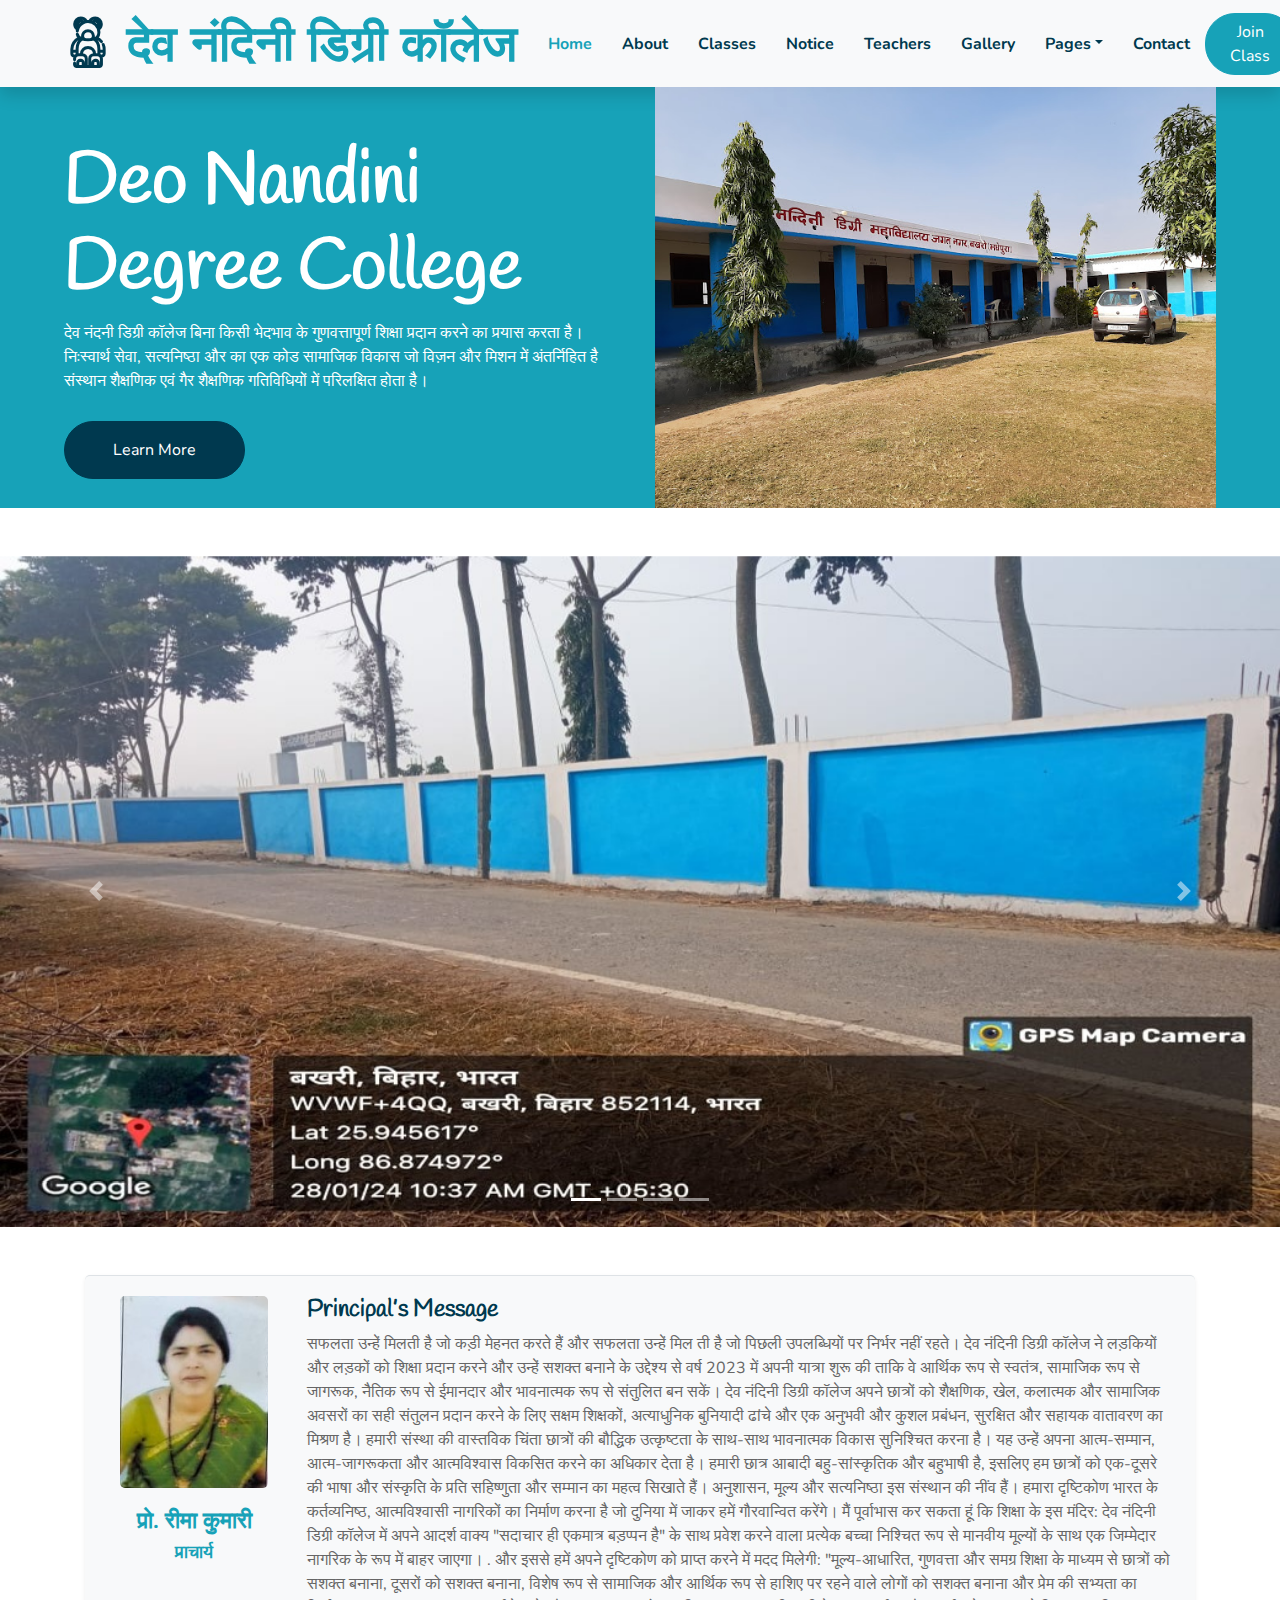
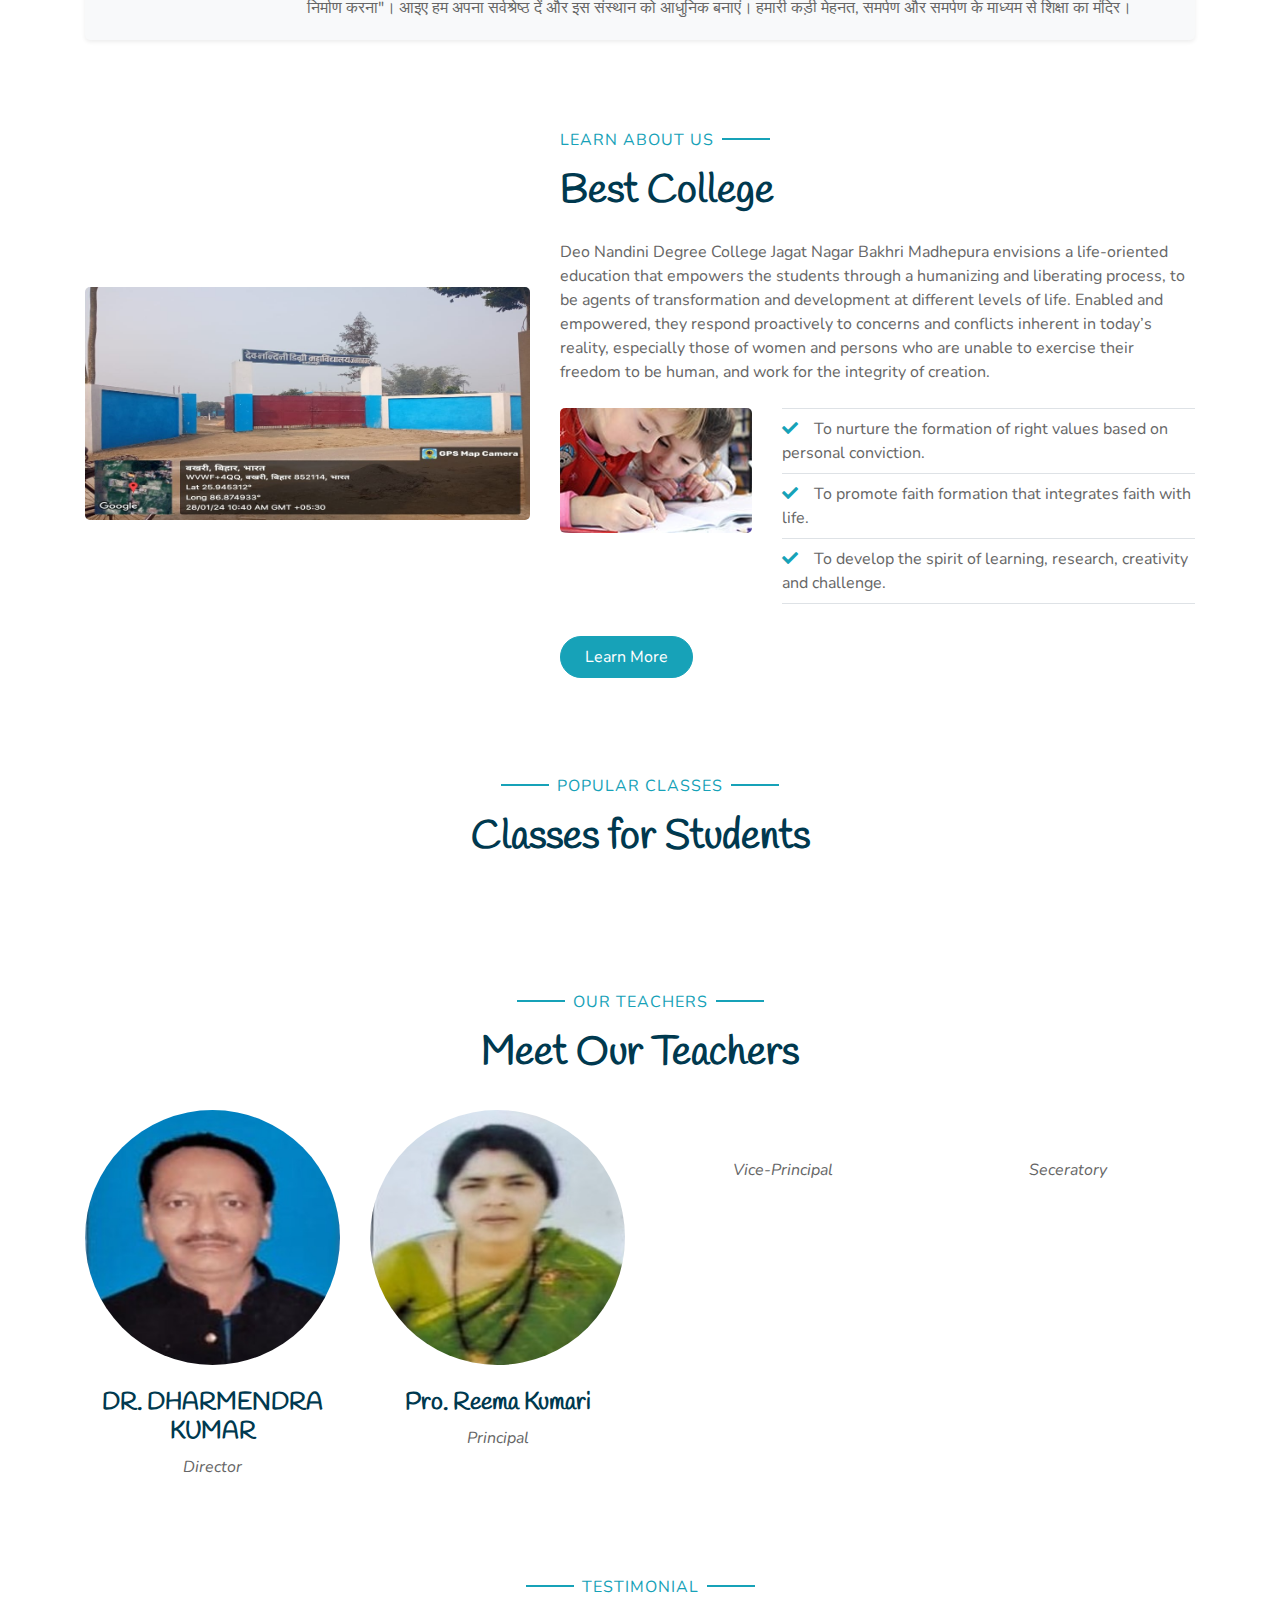
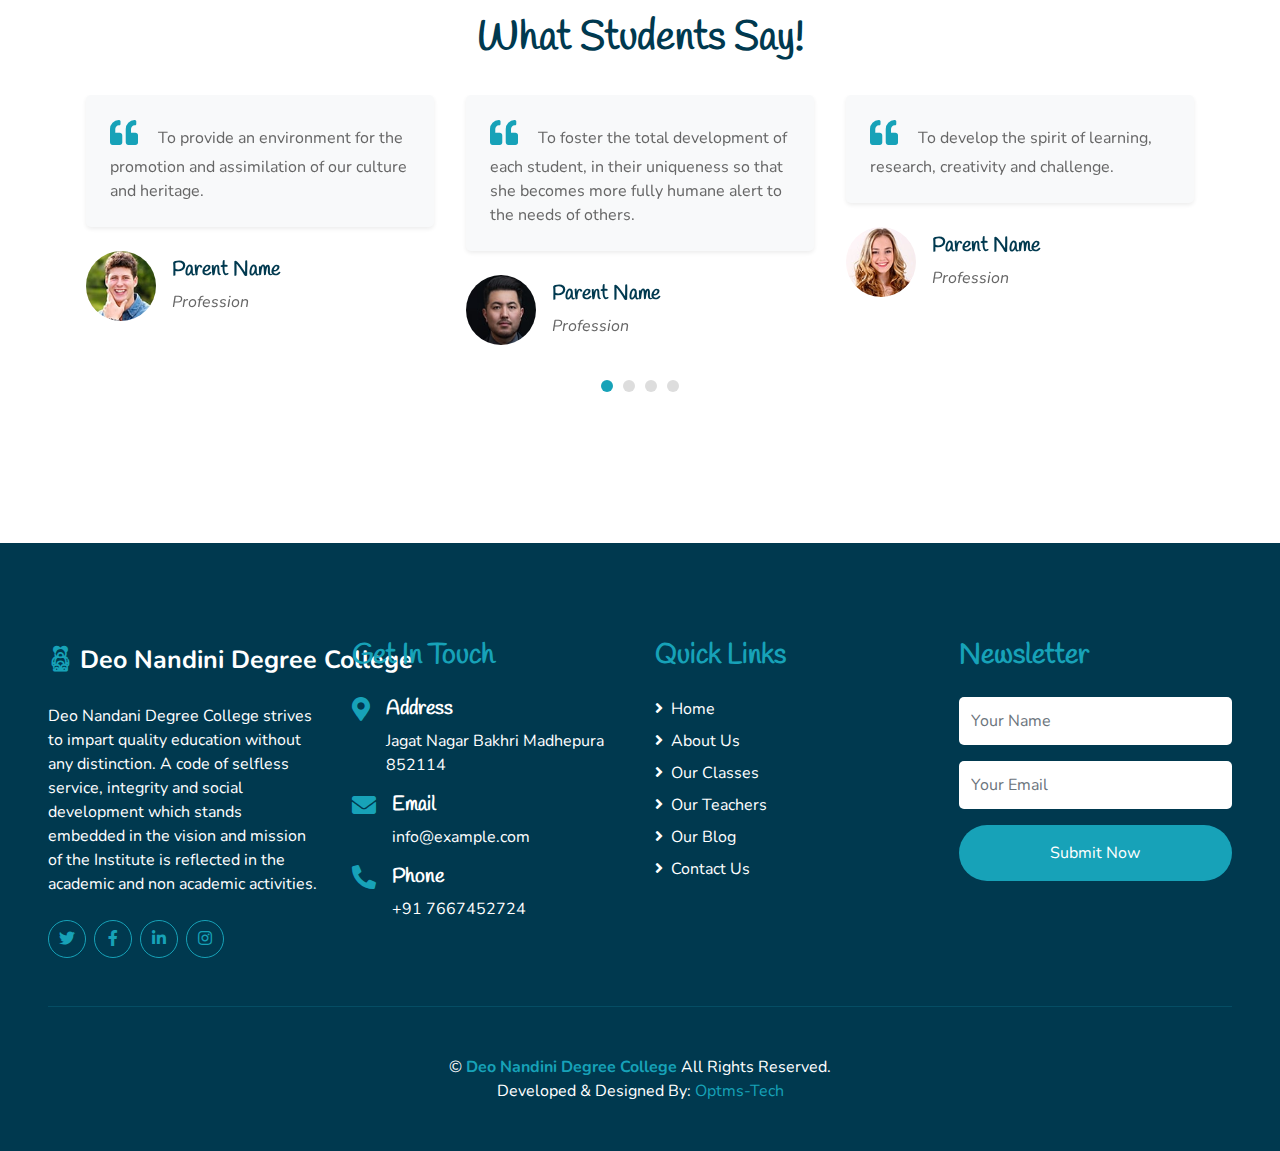
==== commit 97840f3d: "update now" ====
--- a/index.html
+++ b/index.html
@@ -1,676 +1,520 @@
 <!DOCTYPE html>
 <html lang="en">
-  <head>
+
+<head>
   <meta name="google-site-verification" content="BR7PVyKKwS_jVAKoDvJ3uynvLQwlrIeUUdsoS3P4LPw" />
-    <meta charset="utf-8" />
-    <title>Deo Nandini Degree College</title>
-    <meta content="width=device-width, initial-scale=1.0" name="viewport" />
-    <meta content="Deo Nandini Degree College" name="keywords" />
-    <meta content="Deo Nandini Degree College" name="description" />
-
-    <!-- Favicon -->
-    <link href="img/favicon.ico" rel="icon" />
-
-    <!-- Google Web Fonts -->
-    <link rel="preconnect" href="https://fonts.gstatic.com" />
-    <link
-      href="https://fonts.googleapis.com/css2?family=Handlee&family=Nunito&display=swap"
-      rel="stylesheet"
-    />
-
-    <!-- Font Awesome -->
-    <link
-      href="https://cdnjs.cloudflare.com/ajax/libs/font-awesome/5.10.0/css/all.min.css"
-      rel="stylesheet"
-    />
-
-    <!-- Flaticon Font -->
-    <link href="lib/flaticon/font/flaticon.css" rel="stylesheet" />
-
-    <!-- Libraries Stylesheet -->
-    <link href="lib/owlcarousel/assets/owl.carousel.min.css" rel="stylesheet" />
-    <link href="lib/lightbox/css/lightbox.min.css" rel="stylesheet" />
-
-    <!-- Customized Bootstrap Stylesheet -->
-    <link rel="stylesheet" href="https://stackpath.bootstrapcdn.com/bootstrap/4.5.2/css/bootstrap.min.css">
-    <link href="css/style.css" rel="stylesheet" />
-  </head>
-
-  <body>
-    <!-- Navbar Start -->
-    <div class="container-fluid bg-light position-relative shadow">
-      <nav
-        class="navbar navbar-expand-lg bg-light navbar-light py-3 py-lg-0 px-0 px-lg-5"
-      >
-        <a
-          href=""
-          class="navbar-brand font-weight-bold text-secondary"
-          style="font-size: 50px"
-        >
+  <meta charset="utf-8" />
+  <title>Deo Nandini Degree College</title>
+  <meta content="width=device-width, initial-scale=1.0" name="viewport" />
+  <meta content="Deo Nandini Degree College" name="keywords" />
+  <meta content="Deo Nandini Degree College" name="description" />
+
+  <!-- Favicon -->
+  <link href="img/favicon.ico" rel="icon" />
+
+  <!-- Google Web Fonts -->
+  <link rel="preconnect" href="https://fonts.gstatic.com" />
+  <link href="https://fonts.googleapis.com/css2?family=Handlee&family=Nunito&display=swap" rel="stylesheet" />
+
+  <!-- Font Awesome -->
+  <link href="https://cdnjs.cloudflare.com/ajax/libs/font-awesome/5.10.0/css/all.min.css" rel="stylesheet" />
+
+  <!-- Flaticon Font -->
+  <link href="lib/flaticon/font/flaticon.css" rel="stylesheet" />
+
+  <!-- Libraries Stylesheet -->
+  <link href="lib/owlcarousel/assets/owl.carousel.min.css" rel="stylesheet" />
+  <link href="lib/lightbox/css/lightbox.min.css" rel="stylesheet" />
+
+  <!-- Customized Bootstrap Stylesheet -->
+  <link rel="stylesheet" href="https://stackpath.bootstrapcdn.com/bootstrap/4.5.2/css/bootstrap.min.css">
+  <link href="css/style.css" rel="stylesheet" />
+</head>
+
+<body>
+  <!-- Navbar Start -->
+  <div class="container-fluid bg-light position-relative shadow">
+    <nav class="navbar navbar-expand-lg bg-light navbar-light py-3 py-lg-0 px-0 px-lg-5">
+      <a href="" class="navbar-brand font-weight-bold text-secondary" style="font-size: 50px">
+        <i class="flaticon-043-teddy-bear"></i>
+        <span class="text-primary">देव नंदिनी डिग्री कॉलेज</span>
+      </a>
+      <button type="button" class="navbar-toggler" data-toggle="collapse" data-target="#navbarCollapse">
+        <span class="navbar-toggler-icon"></span>
+      </button>
+      <div class="collapse navbar-collapse justify-content-between" id="navbarCollapse">
+        <div class="navbar-nav font-weight-bold mx-auto py-0">
+          <a href="index.html" class="nav-item nav-link active">Home</a>
+          <a href="about.html" class="nav-item nav-link">About</a>
+          <a href="class.html" class="nav-item nav-link">Classes</a>
+          <a href="notice.html" class="nav-item nav-link">Notice</a>
+          <a href="team.html" class="nav-item nav-link">Teachers</a>
+          <a href="gallery.html" class="nav-item nav-link">Gallery</a>
+          <div class="nav-item dropdown">
+            <a href="#" class="nav-link dropdown-toggle" data-toggle="dropdown">Pages</a>
+            <div class="dropdown-menu rounded-0 m-0">
+              <a href="blog.html" class="dropdown-item">Blog Grid</a>
+              <a href="single.html" class="dropdown-item">Blog Detail</a>
+            </div>
+          </div>
+          <a href="contact.html" class="nav-item nav-link">Contact</a>
+        </div>
+        <a href="" class="btn btn-primary px-4">Join Class</a>
+      </div>
+    </nav>
+  </div>
+  <!-- Navbar End -->
+
+  <!-- Header Start -->
+  <div class="container-fluid bg-primary px-0 px-md-5 mb-5">
+    <div class="row align-items-center px-3">
+      <div class="col-lg-6 text-center text-lg-left">
+        <h4 class="text-white mb-4 mt-5 mt-lg-0"> </h4>
+        <h1 class="display-3 font-weight-bold text-white">
+          Deo Nandini Degree College
+        </h1>
+        <p class="text-white mb-4">
+
+          देव नंदनी डिग्री कॉलेज बिना किसी भेदभाव के गुणवत्तापूर्ण शिक्षा प्रदान करने का प्रयास करता है।
+          निःस्वार्थ सेवा, सत्यनिष्ठा और का एक कोड
+          सामाजिक विकास जो विज़न और मिशन में अंतर्निहित है
+          संस्थान शैक्षणिक एवं गैर शैक्षणिक गतिविधियों में परिलक्षित होता है।
+
+        </p>
+        <a href="" class="btn btn-secondary mt-1 py-3 px-5">Learn More</a>
+      </div>
+      <div class="col-lg-6 text-center text-lg-right">
+        <img class="img-fluid mt-0" src="img/header.jpg" alt="" />
+      </div>
+    </div>
+  </div>
+  <!-- Header End -->
+
+  <!-- Crousal -->
+  <div id="customCarousel" class="carousel slide custom-carousel" data-ride="carousel">
+    <ol class="carousel-indicators">
+      <li data-target="#customCarousel" data-slide-to="0" class="active"></li>
+      <li data-target="#customCarousel" data-slide-to="1"></li>
+      <li data-target="#customCarousel" data-slide-to="2"></li>
+      <li data-target="#customCarousel" data-slide-to="3"></li>
+    </ol>
+
+    <div class="carousel-inner">
+      <div class="carousel-item active">
+        <img src="img/IMG2.jpg" class="d-block w-100 custom-img" alt="Image 1">
+      </div>
+      <div class="carousel-item">
+        <img src="img/IMG3.jpg" class="d-block w-100 custom-img" alt="Image 2">
+      </div>
+      <div class="carousel-item">
+        <img src="img/IMG4.jpg" class="d-block w-100 custom-img" alt="Image 3">
+      </div>
+      <div class="carousel-item">
+        <img src="img/IMG5.jpg" class="d-block w-100 custom-img" alt="Image 4">
+      </div>
+    </div>
+
+    <a class="carousel-control-prev" href="#customCarousel" role="button" data-slide="prev">
+      <span class="carousel-control-prev-icon" aria-hidden="true"></span>
+      <span class="sr-only">Previous</span>
+    </a>
+    <a class="carousel-control-next" href="#customCarousel" role="button" data-slide="next">
+      <span class="carousel-control-next-icon" aria-hidden="true"></span>
+      <span class="sr-only">Next</span>
+    </a>
+  </div>
+
+
+  <!-- end -->
+
+  <!-- Facilities Start -->
+  <div class="container-fluid pt-5">
+    <div class="container pb-3">
+
+
+      <div class="d-flex bg-light shadow-sm border-top rounded mb-4" style="padding: 20px">
+        <i class=" h1 font-weight-normal text-primary mb-3"></i>
+
+
+        <div class="col-6 col-md-2">
+
+          <img class="img-fluid rounded img-border" src="/mainImg/principal.jpg" alt="Principal" />
+          <div class="mt-3">
+            <p class="bold-text-principal text-center-principal">प्रो. रीमा कुमारी</p>
+            <p class="bold-text text-center-custom">प्राचार्य</p>
+
+          </div>
+        </div>
+
+        <div class="pl-4">
+          <h4>Principal’s Message</h4>
+          <p class="m-0">
+
+            सफलता उन्हें मिलती है जो कड़ी मेहनत करते हैं और सफलता उन्हें मिल
+            ती है जो पिछली उपलब्धियों पर निर्भर नहीं रहते। देव नंदिनी डिग्री कॉलेज ने लड़कियों और लड़कों को शिक्षा
+            प्रदान करने और उन्हें सशक्त बनाने के उद्देश्य से वर्ष 2023 में अपनी यात्रा शुरू की ताकि वे आर्थिक रूप से
+            स्वतंत्र, सामाजिक रूप से जागरूक, नैतिक रूप से ईमानदार और भावनात्मक रूप से संतुलित बन सकें। देव नंदिनी डिग्री
+            कॉलेज अपने छात्रों को शैक्षणिक, खेल, कलात्मक और सामाजिक अवसरों का सही संतुलन प्रदान करने के लिए सक्षम
+            शिक्षकों, अत्याधुनिक बुनियादी ढांचे और एक अनुभवी और कुशल प्रबंधन, सुरक्षित और सहायक वातावरण का मिश्रण है।
+            हमारी संस्था की वास्तविक चिंता छात्रों की बौद्धिक उत्कृष्टता के साथ-साथ भावनात्मक विकास सुनिश्चित करना है।
+            यह उन्हें अपना आत्म-सम्मान, आत्म-जागरूकता और आत्मविश्वास विकसित करने का अधिकार देता है। हमारी छात्र आबादी
+            बहु-सांस्कृतिक और बहुभाषी है, इसलिए हम छात्रों को एक-दूसरे की भाषा और संस्कृति के प्रति सहिष्णुता और सम्मान
+            का महत्व सिखाते हैं। अनुशासन, मूल्य और सत्यनिष्ठा इस संस्थान की नींव हैं। हमारा दृष्टिकोण भारत के
+            कर्तव्यनिष्ठ, आत्मविश्वासी नागरिकों का निर्माण करना है जो दुनिया में जाकर हमें गौरवान्वित करेंगे। मैं
+            पूर्वाभास कर सकता हूं कि शिक्षा के इस मंदिर: देव नंदिनी डिग्री कॉलेज में अपने आदर्श वाक्य "सदाचार ही एकमात्र
+            बड़प्पन है" के साथ प्रवेश करने वाला प्रत्येक बच्चा निश्चित रूप से मानवीय मूल्यों के साथ एक जिम्मेदार नागरिक
+            के रूप में बाहर जाएगा। . और इससे हमें अपने दृष्टिकोण को प्राप्त करने में मदद मिलेगी: "मूल्य-आधारित, गुणवत्ता
+            और समग्र शिक्षा के माध्यम से छात्रों को सशक्त बनाना, दूसरों को सशक्त बनाना, विशेष रूप से सामाजिक और आर्थिक
+            रूप से हाशिए पर रहने वाले लोगों को सशक्त बनाना और प्रेम की सभ्यता का निर्माण करना"। आइए हम अपना सर्वश्रेष्ठ
+            दें और इस संस्थान को आधुनिक बनाएं। हमारी कड़ी मेहनत, समर्पण और समर्पण के माध्यम से शिक्षा का मंदिर।
+          </p>
+        </div>
+      </div>
+    </div>
+  </div>
+  <!-- Facilities Start -->
+
+  <!-- About Start -->
+  <div class="container-fluid py-5">
+    <div class="container">
+      <div class="row align-items-center">
+        <div class="col-lg-5">
+          <img class="img-fluid rounded mb-5 mb-lg-0" src=" img/IMG4.jpg " alt="" />
+        </div>
+        <div class="col-lg-7">
+          <p class="section-title pr-5">
+            <span class="pr-2">Learn About Us</span>
+          </p>
+          <h1 class="mb-4">Best College </h1>
+          <p>
+            Deo Nandini Degree College Jagat Nagar Bakhri Madhepura envisions a life-oriented education that
+            empowers the students through a humanizing and liberating process,
+            to be agents of transformation and development at different levels of life.
+            Enabled and empowered, they respond proactively to concerns and
+            conflicts inherent in today’s reality, especially those of women and
+            persons who are unable to exercise their freedom to be human, and
+            work for the integrity of creation.
+          </p>
+          <div class="row pt-2 pb-4">
+            <div class="col-6 col-md-4">
+              <img class="img-fluid rounded" src="img/about-2.jpg" alt="" />
+            </div>
+            <div class="col-6 col-md-8">
+              <ul class="list-inline m-0">
+                <li class="py-2 border-top border-bottom">
+                  <i class="fa fa-check text-primary mr-3"></i>To nurture the formation of
+                  right values based on personal conviction.
+                </li>
+                <li class="py-2 border-bottom">
+                  <i class="fa fa-check text-primary mr-3"></i>To promote faith
+                  formation that integrates faith with life.
+                </li>
+                <li class="py-2 border-bottom">
+                  <i class="fa fa-check text-primary mr-3"></i>To develop the spirit of learning,
+                  research, creativity and challenge.
+                </li>
+              </ul>
+            </div>
+          </div>
+          <a href="" class="btn btn-primary mt-2 py-2 px-4">Learn More</a>
+        </div>
+      </div>
+    </div>
+  </div>
+  <!-- About End -->
+
+  <!-- Class Start -->
+  <div class="container-fluid pt-5">
+    <div class="container">
+      <div class="text-center pb-2">
+        <p class="section-title px-5">
+          <span class="px-2">Popular Classes</span>
+        </p>
+        <h1 class="mb-4">Classes for Students</h1>
+      </div>
+      <div class="row">
+        <div class="col-lg-4 mb-5">
+
+        </div>
+        <div class="col-lg-4 mb-5">
+
+        </div>
+        <div class="col-lg-4 mb-5">
+
+        </div>
+      </div>
+    </div>
+  </div>
+  <!-- Class End -->
+
+  <!-- Registration Start -->
+
+  <!-- Registration End -->
+
+  <!-- Team Start -->
+  <div class="container-fluid pt-5">
+    <div class="container">
+      <div class="text-center pb-2">
+        <p class="section-title px-5">
+          <span class="px-2">Our Teachers</span>
+        </p>
+        <h1 class="mb-4">Meet Our Teachers</h1>
+      </div>
+      <div class="row">
+        <div class="col-md-6 col-lg-3 text-center team mb-5">
+          <div class="position-relative overflow-hidden mb-4" style="border-radius: 100%">
+            <img class="img-fluid w-100" src="img/director.jpg" alt="" />
+            <div class="team-social d-flex align-items-center justify-content-center w-100 h-100 position-absolute">
+              <a class="btn btn-outline-light text-center mr-2 px-0" style="width: 38px; height: 38px" href="#"><i
+                  class="fab fa-twitter"></i></a>
+              <a class="btn btn-outline-light text-center mr-2 px-0" style="width: 38px; height: 38px" href="#"><i
+                  class="fab fa-facebook-f"></i></a>
+              <a class="btn btn-outline-light text-center px-0" style="width: 38px; height: 38px" href="#"><i
+                  class="fab fa-linkedin-in"></i></a>
+            </div>
+          </div>
+          <h4>DR. DHARMENDRA KUMAR</h4>
+          <i>Director</i>
+        </div>
+        <div class="col-md-6 col-lg-3 text-center team mb-5">
+          <div class="position-relative overflow-hidden mb-4" style="border-radius: 100%">
+            <img class="img-fluid w-100" src="img/rima.jpg" alt="" />
+            <div class="team-social d-flex align-items-center justify-content-center w-100 h-100 position-absolute">
+              <a class="btn btn-outline-light text-center mr-2 px-0" style="width: 38px; height: 38px" href="#"><i
+                  class="fab fa-twitter"></i></a>
+              <a class="btn btn-outline-light text-center mr-2 px-0" style="width: 38px; height: 38px" href="#"><i
+                  class="fab fa-facebook-f"></i></a>
+              <a class="btn btn-outline-light text-center px-0" style="width: 38px; height: 38px" href="#"><i
+                  class="fab fa-linkedin-in"></i></a>
+            </div>
+          </div>
+          <h4>Pro. Reema Kumari</h4>
+          <i>Principal</i>
+        </div>
+        <div class="col-md-6 col-lg-3 text-center team mb-5">
+          <div class="position-relative overflow-hidden mb-4" style="border-radius: 100%">
+            <img class="img-fluid w-100" src="img/team.jpg" alt="" />
+            <div class="team-social d-flex align-items-center justify-content-center w-100 h-100 position-absolute">
+              <a class="btn btn-outline-light text-center mr-2 px-0" style="width: 38px; height: 38px" href="#"><i
+                  class="fab fa-twitter"></i></a>
+              <a class="btn btn-outline-light text-center mr-2 px-0" style="width: 38px; height: 38px" href="#"><i
+                  class="fab fa-facebook-f"></i></a>
+              <a class="btn btn-outline-light text-center px-0" style="width: 38px; height: 38px" href="#"><i
+                  class="fab fa-linkedin-in"></i></a>
+            </div>
+          </div>
+          <h4></h4>
+          <i>Vice-Principal</i>
+        </div>
+        <div class="col-md-6 col-lg-3 text-center team mb-5">
+          <div class="position-relative overflow-hidden mb-4" style="border-radius: 100%">
+            <img class="img-fluid w-100" src="img/team-.jpg" alt="" />
+            <div class="team-social d-flex align-items-center justify-content-center w-100 h-100 position-absolute">
+              <a class="btn btn-outline-light text-center mr-2 px-0" style="width: 38px; height: 38px" href="#"><i
+                  class="fab fa-twitter"></i></a>
+              <a class="btn btn-outline-light text-center mr-2 px-0" style="width: 38px; height: 38px" href="#"><i
+                  class="fab fa-facebook-f"></i></a>
+              <a class="btn btn-outline-light text-center px-0" style="width: 38px; height: 38px" href="#"><i
+                  class="fab fa-linkedin-in"></i></a>
+            </div>
+          </div>
+          <h4></h4>
+          <i>Seceratory</i>
+        </div>
+      </div>
+    </div>
+  </div>
+  <!-- Team End -->
+
+  <!-- Testimonial Start -->
+  <div class="container-fluid py-5">
+    <div class="container p-0">
+      <div class="text-center pb-2">
+        <p class="section-title px-5">
+          <span class="px-2">Testimonial</span>
+        </p>
+        <h1 class="mb-4">What Students Say!</h1>
+      </div>
+      <div class="owl-carousel testimonial-carousel">
+        <div class="testimonial-item px-3">
+          <div class="bg-light shadow-sm rounded mb-4 p-4">
+            <h3 class="fas fa-quote-left text-primary mr-3"></h3>
+            To foster the total development of each student,
+            in their uniqueness so that she becomes more fully
+            humane alert to the needs of others.
+          </div>
+          <div class="d-flex align-items-center">
+            <img class="rounded-circle" src="img/testimonial-1.jpg" style="width: 70px; height: 70px" alt="Image" />
+            <div class="pl-3">
+              <h5>Parent Name</h5>
+              <i>Profession</i>
+            </div>
+          </div>
+        </div>
+        <div class="testimonial-item px-3">
+          <div class="bg-light shadow-sm rounded mb-4 p-4">
+            <h3 class="fas fa-quote-left text-primary mr-3"></h3>
+            To develop the spirit of learning, research, creativity and challenge.
+          </div>
+          <div class="d-flex align-items-center">
+            <img class="rounded-circle" src="img/testimonial-2.jpg" style="width: 70px; height: 70px" alt="Image" />
+            <div class="pl-3">
+              <h5>Parent Name</h5>
+              <i>Profession</i>
+            </div>
+          </div>
+        </div>
+        <div class="testimonial-item px-3">
+          <div class="bg-light shadow-sm rounded mb-4 p-4">
+            <h3 class="fas fa-quote-left text-primary mr-3"></h3>
+            To promote faith formation that integrates faith with life.
+          </div>
+          <div class="d-flex align-items-center">
+            <img class="rounded-circle" src="img/testimonial-3.jpg" style="width: 70px; height: 70px" alt="Image" />
+            <div class="pl-3">
+              <h5>Parent Name</h5>
+              <i>Profession</i>
+            </div>
+          </div>
+        </div>
+        <div class="testimonial-item px-3">
+          <div class="bg-light shadow-sm rounded mb-4 p-4">
+            <h3 class="fas fa-quote-left text-primary mr-3"></h3>
+            To provide an environment for the promotion and assimilation of our culture and heritage.
+          </div>
+          <div class="d-flex align-items-center">
+            <img class="rounded-circle" src="img/testimonial-4.jpg" style="width: 70px; height: 70px" alt="Image" />
+            <div class="pl-3">
+              <h5>Parent Name</h5>
+              <i>Profession</i>
+            </div>
+          </div>
+        </div>
+      </div>
+    </div>
+  </div>
+  <!-- Testimonial End -->
+
+  <!-- Blog Start -->
+  <div class="container-fluid pt-5">
+
+  </div>
+  <!-- Blog End -->
+
+  <!-- Footer Start -->
+  <div class="container-fluid bg-secondary text-white mt-5 py-5 px-sm-3 px-md-5">
+    <div class="row pt-5">
+      <div class="col-lg-3 col-md-6 mb-5">
+        <a href="" class="navbar-brand font-weight-bold text-primary m-0 mb-4 p-0"
+          style="font-size: 25px; line-height: 40px">
           <i class="flaticon-043-teddy-bear"></i>
-          <span class="text-primary">देव नंदिनी डिग्री कॉलेज</span>
+          <span class="text-white">Deo Nandini Degree College</span>
+
         </a>
-        <button
-          type="button"
-          class="navbar-toggler"
-          data-toggle="collapse"
-          data-target="#navbarCollapse"
-        >
-          <span class="navbar-toggler-icon"></span>
-        </button>
-        <div
-          class="collapse navbar-collapse justify-content-between"
-          id="navbarCollapse"
-        >
-          <div class="navbar-nav font-weight-bold mx-auto py-0">
-            <a href="index.html" class="nav-item nav-link active">Home</a>
-            <a href="about.html" class="nav-item nav-link">About</a>
-            <a href="class.html" class="nav-item nav-link">Classes</a>
-            <a href="team.html" class="nav-item nav-link">Teachers</a>
-            <a href="gallery.html" class="nav-item nav-link">Gallery</a>
-            <div class="nav-item dropdown">
-              <a
-                href="#"
-                class="nav-link dropdown-toggle"
-                data-toggle="dropdown"
-                >Pages</a
-              >
-              <div class="dropdown-menu rounded-0 m-0">
-                <a href="blog.html" class="dropdown-item">Blog Grid</a>
-                <a href="single.html" class="dropdown-item">Blog Detail</a>
-              </div>
-            </div>
-            <a href="contact.html" class="nav-item nav-link">Contact</a>
-          </div>
-          <a href="" class="btn btn-primary px-4">Join Class</a>
-        </div>
-      </nav>
-    </div>
-    <!-- Navbar End -->
-
-    <!-- Header Start -->
-    <div class="container-fluid bg-primary px-0 px-md-5 mb-5">
-      <div class="row align-items-center px-3">
-        <div class="col-lg-6 text-center text-lg-left">
-          <h4 class="text-white mb-4 mt-5 mt-lg-0"> </h4>
-          <h1 class="display-3 font-weight-bold text-white">
-            Deo Nandini Degree College
-          </h1>
-          <p class="text-white mb-4">
-
-            देव नंदनी डिग्री कॉलेज बिना किसी भेदभाव के गुणवत्तापूर्ण शिक्षा प्रदान करने का प्रयास करता है।
-               निःस्वार्थ सेवा, सत्यनिष्ठा और का एक कोड
-               सामाजिक विकास जो विज़न और मिशन में अंतर्निहित है
-               संस्थान शैक्षणिक एवं गैर शैक्षणिक गतिविधियों में परिलक्षित होता है।
-
-          </p>
-          <a href="" class="btn btn-secondary mt-1 py-3 px-5">Learn More</a>
-        </div>
-        <div class="col-lg-6 text-center text-lg-right">
-          <img class="img-fluid mt-0" src="img/header.jpg" alt="" />
-        </div>
-      </div>
-    </div>
-    <!-- Header End -->
-    
-    <!-- Crousal -->
-   <div id="customCarousel" class="carousel slide custom-carousel" data-ride="carousel">
-  <ol class="carousel-indicators">
-    <li data-target="#customCarousel" data-slide-to="0" class="active"></li>
-    <li data-target="#customCarousel" data-slide-to="1"></li>
-    <li data-target="#customCarousel" data-slide-to="2"></li>
-    <li data-target="#customCarousel" data-slide-to="3"></li>
-  </ol>
-  
-  <div class="carousel-inner">
-    <div class="carousel-item active">
-      <img src="img/IMG2.jpg" class="d-block w-100 custom-img" alt="Image 1">
-    </div>
-    <div class="carousel-item">
-      <img src="img/IMG3.jpg" class="d-block w-100 custom-img" alt="Image 2">
-    </div>
-    <div class="carousel-item">
-      <img src="img/IMG4.jpg" class="d-block w-100 custom-img" alt="Image 3">
-    </div>
-    <div class="carousel-item">
-      <img src="img/IMG5.jpg" class="d-block w-100 custom-img" alt="Image 4">
-    </div>
-  </div>
-  
-  <a class="carousel-control-prev" href="#customCarousel" role="button" data-slide="prev">
-    <span class="carousel-control-prev-icon" aria-hidden="true"></span>
-    <span class="sr-only">Previous</span>
-  </a>
-  <a class="carousel-control-next" href="#customCarousel" role="button" data-slide="next">
-    <span class="carousel-control-next-icon" aria-hidden="true"></span>
-    <span class="sr-only">Next</span>
-  </a>
-</div>
-
-    
-    <!-- end -->
-
-    <!-- Facilities Start -->
-    <div class="container-fluid pt-5">
-      <div class="container pb-3">
-
-
-            <div
-              class="d-flex bg-light shadow-sm border-top rounded mb-4"
-              style="padding: 20px"
-            >
-              <i
-                class=" h1 font-weight-normal text-primary mb-3"
-              ></i>
-                
-               
-              <div class="col-6 col-md-2">
-   
-        <img class="img-fluid rounded img-border" src="/mainImg/principal.jpg" alt="Principal" />
-                    <div class="mt-3">
-                <p class="bold-text-principal text-center-principal">प्रो. रीमा कुमारी</p>
-                <p class="bold-text text-center-custom">प्राचार्य</p>
-                
-                </div>
-                </div>
-
-              <div class="pl-4">
-                <h4>Principal’s Message</h4>
-                <p class="m-0">
-
-                  सफलता उन्हें मिलती है जो कड़ी मेहनत करते हैं और सफलता उन्हें मिल
-                  ती है जो पिछली उपलब्धियों पर निर्भर नहीं रहते। देव नंदिनी डिग्री कॉलेज ने लड़कियों और लड़कों को शिक्षा प्रदान करने और उन्हें सशक्त बनाने के उद्देश्य से वर्ष 2023 में अपनी यात्रा शुरू की ताकि वे आर्थिक रूप से स्वतंत्र, सामाजिक रूप से जागरूक, नैतिक रूप से ईमानदार और भावनात्मक रूप से संतुलित बन सकें। देव नंदिनी डिग्री कॉलेज अपने छात्रों को शैक्षणिक, खेल, कलात्मक और सामाजिक अवसरों का सही संतुलन प्रदान करने के लिए सक्षम शिक्षकों, अत्याधुनिक बुनियादी ढांचे और एक अनुभवी और कुशल प्रबंधन, सुरक्षित और सहायक वातावरण का मिश्रण है। हमारी संस्था की वास्तविक चिंता छात्रों की बौद्धिक उत्कृष्टता के साथ-साथ भावनात्मक विकास सुनिश्चित करना है। यह उन्हें अपना आत्म-सम्मान, आत्म-जागरूकता और आत्मविश्वास विकसित करने का अधिकार देता है। हमारी छात्र आबादी बहु-सांस्कृतिक और बहुभाषी है, इसलिए हम छात्रों को एक-दूसरे की भाषा और संस्कृति के प्रति सहिष्णुता और सम्मान का महत्व सिखाते हैं। अनुशासन, मूल्य और सत्यनिष्ठा इस संस्थान की नींव हैं। हमारा दृष्टिकोण भारत के कर्तव्यनिष्ठ, आत्मविश्वासी नागरिकों का निर्माण करना है जो दुनिया में जाकर हमें गौरवान्वित करेंगे। मैं पूर्वाभास कर सकता हूं कि शिक्षा के इस मंदिर: देव नंदिनी डिग्री कॉलेज में अपने आदर्श वाक्य "सदाचार ही एकमात्र बड़प्पन है" के साथ प्रवेश करने वाला प्रत्येक बच्चा निश्चित रूप से मानवीय मूल्यों के साथ एक जिम्मेदार नागरिक के रूप में बाहर जाएगा। . और इससे हमें अपने दृष्टिकोण को प्राप्त करने में मदद मिलेगी: "मूल्य-आधारित, गुणवत्ता और समग्र शिक्षा के माध्यम से छात्रों को सशक्त बनाना, दूसरों को सशक्त बनाना, विशेष रूप से सामाजिक और आर्थिक रूप से हाशिए पर रहने वाले लोगों को सशक्त बनाना और प्रेम की सभ्यता का निर्माण करना"। आइए हम अपना सर्वश्रेष्ठ दें और इस संस्थान को आधुनिक बनाएं। हमारी कड़ी मेहनत, समर्पण और समर्पण के माध्यम से शिक्षा का मंदिर।
-
-
-                </p>
-              </div>
-        </div>
-      </div>
-    </div>
-    <!-- Facilities Start -->
-
-    <!-- About Start -->
-    <div class="container-fluid py-5">
-      <div class="container">
-        <div class="row align-items-center">
-          <div class="col-lg-5">
-            <img
-              class="img-fluid rounded mb-5 mb-lg-0"
-              src=" img/IMG4.jpg "
-              alt=""
-            />
-          </div>
-          <div class="col-lg-7">
-            <p class="section-title pr-5">
-              <span class="pr-2">Learn About Us</span>
-            </p>
-            <h1 class="mb-4">Best College </h1>
-            <p>
-              Deo Nandini Degree College Jagat Nagar Bakhri Madhepura envisions a life-oriented education that
-              empowers the students through a humanizing and liberating process,
-              to be agents of transformation and development at different levels of life.
-              Enabled and empowered, they respond proactively to concerns and
-              conflicts inherent in today’s reality, especially those of women and
-              persons who are unable to exercise their freedom to be human, and
-              work for the integrity of creation.
-            </p>
-            <div class="row pt-2 pb-4">
-              <div class="col-6 col-md-4">
-                <img class="img-fluid rounded" src="img/about-2.jpg" alt="" />
-              </div>
-              <div class="col-6 col-md-8">
-                <ul class="list-inline m-0">
-                  <li class="py-2 border-top border-bottom">
-                    <i class="fa fa-check text-primary mr-3"></i>To nurture the formation of
-                    right values based on personal conviction.
-                  </li>
-                  <li class="py-2 border-bottom">
-                    <i class="fa fa-check text-primary mr-3"></i>To promote faith
-                    formation that integrates faith with life.
-                  </li>
-                  <li class="py-2 border-bottom">
-                    <i class="fa fa-check text-primary mr-3"></i>To develop the spirit of learning,
-                    research, creativity and challenge.
-                  </li>
-                </ul>
-              </div>
-            </div>
-            <a href="" class="btn btn-primary mt-2 py-2 px-4">Learn More</a>
-          </div>
-        </div>
-      </div>
-    </div>
-    <!-- About End -->
-
-    <!-- Class Start -->
-    <div class="container-fluid pt-5">
-      <div class="container">
-        <div class="text-center pb-2">
-          <p class="section-title px-5">
-            <span class="px-2">Popular Classes</span>
-          </p>
-          <h1 class="mb-4">Classes for Students</h1>
-        </div>
-        <div class="row">
-          <div class="col-lg-4 mb-5">
-
-          </div>
-          <div class="col-lg-4 mb-5">
-
-          </div>
-          <div class="col-lg-4 mb-5">
-
-          </div>
-        </div>
-      </div>
-    </div>
-    <!-- Class End -->
-
-    <!-- Registration Start -->
-
-    <!-- Registration End -->
-
-    <!-- Team Start -->
-    <div class="container-fluid pt-5">
-      <div class="container">
-        <div class="text-center pb-2">
-          <p class="section-title px-5">
-            <span class="px-2">Our Teachers</span>
-          </p>
-          <h1 class="mb-4">Meet Our Teachers</h1>
-        </div>
-        <div class="row">
-          <div class="col-md-6 col-lg-3 text-center team mb-5">
-            <div
-              class="position-relative overflow-hidden mb-4"
-              style="border-radius: 100%"
-            >
-              <img class="img-fluid w-100" src="img/director.jpg" alt="" />
-              <div
-                class="team-social d-flex align-items-center justify-content-center w-100 h-100 position-absolute"
-              >
-                <a
-                  class="btn btn-outline-light text-center mr-2 px-0"
-                  style="width: 38px; height: 38px"
-                  href="#"
-                  ><i class="fab fa-twitter"></i
-                ></a>
-                <a
-                  class="btn btn-outline-light text-center mr-2 px-0"
-                  style="width: 38px; height: 38px"
-                  href="#"
-                  ><i class="fab fa-facebook-f"></i
-                ></a>
-                <a
-                  class="btn btn-outline-light text-center px-0"
-                  style="width: 38px; height: 38px"
-                  href="#"
-                  ><i class="fab fa-linkedin-in"></i
-                ></a>
-              </div>
-            </div>
-            <h4>DR. DHARMENDRA KUMAR</h4>
-            <i>Director</i>
-          </div>
-          <div class="col-md-6 col-lg-3 text-center team mb-5">
-            <div
-              class="position-relative overflow-hidden mb-4"
-              style="border-radius: 100%"
-            >
-              <img class="img-fluid w-100" src="img/rima.jpg" alt="" />
-              <div
-                class="team-social d-flex align-items-center justify-content-center w-100 h-100 position-absolute"
-              >
-                <a
-                  class="btn btn-outline-light text-center mr-2 px-0"
-                  style="width: 38px; height: 38px"
-                  href="#"
-                  ><i class="fab fa-twitter"></i
-                ></a>
-                <a
-                  class="btn btn-outline-light text-center mr-2 px-0"
-                  style="width: 38px; height: 38px"
-                  href="#"
-                  ><i class="fab fa-facebook-f"></i
-                ></a>
-                <a
-                  class="btn btn-outline-light text-center px-0"
-                  style="width: 38px; height: 38px"
-                  href="#"
-                  ><i class="fab fa-linkedin-in"></i
-                ></a>
-              </div>
-            </div>
-            <h4>Pro. Reema Kumari</h4>
-            <i>Principal</i>
-          </div>
-          <div class="col-md-6 col-lg-3 text-center team mb-5">
-            <div
-              class="position-relative overflow-hidden mb-4"
-              style="border-radius: 100%"
-            >
-              <img class="img-fluid w-100" src="img/team.jpg" alt="" />
-              <div
-                class="team-social d-flex align-items-center justify-content-center w-100 h-100 position-absolute"
-              >
-                <a
-                  class="btn btn-outline-light text-center mr-2 px-0"
-                  style="width: 38px; height: 38px"
-                  href="#"
-                  ><i class="fab fa-twitter"></i
-                ></a>
-                <a
-                  class="btn btn-outline-light text-center mr-2 px-0"
-                  style="width: 38px; height: 38px"
-                  href="#"
-                  ><i class="fab fa-facebook-f"></i
-                ></a>
-                <a
-                  class="btn btn-outline-light text-center px-0"
-                  style="width: 38px; height: 38px"
-                  href="#"
-                  ><i class="fab fa-linkedin-in"></i
-                ></a>
-              </div>
-            </div>
-            <h4></h4>
-            <i>Vice-Principal</i>
-          </div>
-          <div class="col-md-6 col-lg-3 text-center team mb-5">
-            <div
-              class="position-relative overflow-hidden mb-4"
-              style="border-radius: 100%"
-            >
-              <img class="img-fluid w-100" src="img/team-.jpg" alt="" />
-              <div
-                class="team-social d-flex align-items-center justify-content-center w-100 h-100 position-absolute"
-              >
-                <a
-                  class="btn btn-outline-light text-center mr-2 px-0"
-                  style="width: 38px; height: 38px"
-                  href="#"
-                  ><i class="fab fa-twitter"></i
-                ></a>
-                <a
-                  class="btn btn-outline-light text-center mr-2 px-0"
-                  style="width: 38px; height: 38px"
-                  href="#"
-                  ><i class="fab fa-facebook-f"></i
-                ></a>
-                <a
-                  class="btn btn-outline-light text-center px-0"
-                  style="width: 38px; height: 38px"
-                  href="#"
-                  ><i class="fab fa-linkedin-in"></i
-                ></a>
-              </div>
-            </div>
-            <h4></h4>
-            <i>Seceratory</i>
-          </div>
-        </div>
-      </div>
-    </div>
-    <!-- Team End -->
-
-    <!-- Testimonial Start -->
-    <div class="container-fluid py-5">
-      <div class="container p-0">
-        <div class="text-center pb-2">
-          <p class="section-title px-5">
-            <span class="px-2">Testimonial</span>
-          </p>
-          <h1 class="mb-4">What Students Say!</h1>
-        </div>
-        <div class="owl-carousel testimonial-carousel">
-          <div class="testimonial-item px-3">
-            <div class="bg-light shadow-sm rounded mb-4 p-4">
-              <h3 class="fas fa-quote-left text-primary mr-3"></h3>
-              To foster the total development of each student,
-              in their uniqueness so that she becomes more fully
-              humane alert to the needs of others.
-            </div>
-            <div class="d-flex align-items-center">
-              <img
-                class="rounded-circle"
-                src="img/testimonial-1.jpg"
-                style="width: 70px; height: 70px"
-                alt="Image"
-              />
-              <div class="pl-3">
-                <h5>Parent Name</h5>
-                <i>Profession</i>
-              </div>
-            </div>
-          </div>
-          <div class="testimonial-item px-3">
-            <div class="bg-light shadow-sm rounded mb-4 p-4">
-              <h3 class="fas fa-quote-left text-primary mr-3"></h3>
-              To develop the spirit of learning, research, creativity and challenge.
-            </div>
-            <div class="d-flex align-items-center">
-              <img
-                class="rounded-circle"
-                src="img/testimonial-2.jpg"
-                style="width: 70px; height: 70px"
-                alt="Image"
-              />
-              <div class="pl-3">
-                <h5>Parent Name</h5>
-                <i>Profession</i>
-              </div>
-            </div>
-          </div>
-          <div class="testimonial-item px-3">
-            <div class="bg-light shadow-sm rounded mb-4 p-4">
-              <h3 class="fas fa-quote-left text-primary mr-3"></h3>
-              To promote faith formation that integrates faith with life.
-            </div>
-            <div class="d-flex align-items-center">
-              <img
-                class="rounded-circle"
-                src="img/testimonial-3.jpg"
-                style="width: 70px; height: 70px"
-                alt="Image"
-              />
-              <div class="pl-3">
-                <h5>Parent Name</h5>
-                <i>Profession</i>
-              </div>
-            </div>
-          </div>
-          <div class="testimonial-item px-3">
-            <div class="bg-light shadow-sm rounded mb-4 p-4">
-              <h3 class="fas fa-quote-left text-primary mr-3"></h3>
-              To provide an environment for the promotion and assimilation of our culture and heritage.
-            </div>
-            <div class="d-flex align-items-center">
-              <img
-                class="rounded-circle"
-                src="img/testimonial-4.jpg"
-                style="width: 70px; height: 70px"
-                alt="Image"
-              />
-              <div class="pl-3">
-                <h5>Parent Name</h5>
-                <i>Profession</i>
-              </div>
-            </div>
-          </div>
-        </div>
-      </div>
-    </div>
-    <!-- Testimonial End -->
-
-    <!-- Blog Start -->
-    <div class="container-fluid pt-5">
-
-    </div>
-    <!-- Blog End -->
-
-    <!-- Footer Start -->
-    <div
-      class="container-fluid bg-secondary text-white mt-5 py-5 px-sm-3 px-md-5"
-    >
-      <div class="row pt-5">
-        <div class="col-lg-3 col-md-6 mb-5">
-          <a
-            href=""
-            class="navbar-brand font-weight-bold text-primary m-0 mb-4 p-0"
-            style="font-size: 25px; line-height: 40px"
-          >
-            <i class="flaticon-043-teddy-bear"></i>
-            <span class="text-white">Deo Nandini Degree College</span>
-
-          </a>
-          <p>
-            Deo Nandani Degree College strives to impart quality education without any distinction.
-            A code of selfless service, integrity and
-            social development which stands embedded in the vision and mission of
-            the Institute is reflected in the academic and non academic activities.
-
-          </p>
-          <div class="d-flex justify-content-start mt-4">
-            <a
-              class="btn btn-outline-primary rounded-circle text-center mr-2 px-0"
-              style="width: 38px; height: 38px"
-              href="#"
-              ><i class="fab fa-twitter"></i
-            ></a>
-            <a
-              class="btn btn-outline-primary rounded-circle text-center mr-2 px-0"
-              style="width: 38px; height: 38px"
-              href="#"
-              ><i class="fab fa-facebook-f"></i
-            ></a>
-            <a
-              class="btn btn-outline-primary rounded-circle text-center mr-2 px-0"
-              style="width: 38px; height: 38px"
-              href="#"
-              ><i class="fab fa-linkedin-in"></i
-            ></a>
-            <a
-              class="btn btn-outline-primary rounded-circle text-center mr-2 px-0"
-              style="width: 38px; height: 38px"
-              href="#"
-              ><i class="fab fa-instagram"></i
-            ></a>
-          </div>
-        </div>
-        <div class="col-lg-3 col-md-6 mb-5">
-          <h3 class="text-primary mb-4">Get In Touch</h3>
-          <div class="d-flex">
-            <h4 class="fa fa-map-marker-alt text-primary"></h4>
-            <div class="pl-3">
-              <h5 class="text-white">Address</h5>
-              <p>Jagat Nagar Bakhri Madhepura 852114</p>
-            </div>
-          </div>
-          <div class="d-flex">
-            <h4 class="fa fa-envelope text-primary"></h4>
-            <div class="pl-3">
-              <h5 class="text-white">Email</h5>
-              <p>info@example.com</p>
-            </div>
-          </div>
-          <div class="d-flex">
-            <h4 class="fa fa-phone-alt text-primary"></h4>
-            <div class="pl-3">
-              <h5 class="text-white">Phone</h5>
-              <p>+91 7667452724</p>
-            </div>
-          </div>
-        </div>
-        <div class="col-lg-3 col-md-6 mb-5">
-          <h3 class="text-primary mb-4">Quick Links</h3>
-          <div class="d-flex flex-column justify-content-start">
-            <a class="text-white mb-2" href="#"
-              ><i class="fa fa-angle-right mr-2"></i>Home</a
-            >
-            <a class="text-white mb-2" href="#"
-              ><i class="fa fa-angle-right mr-2"></i>About Us</a
-            >
-            <a class="text-white mb-2" href="#"
-              ><i class="fa fa-angle-right mr-2"></i>Our Classes</a
-            >
-            <a class="text-white mb-2" href="#"
-              ><i class="fa fa-angle-right mr-2"></i>Our Teachers</a
-            >
-            <a class="text-white mb-2" href="#"
-              ><i class="fa fa-angle-right mr-2"></i>Our Blog</a
-            >
-            <a class="text-white" href="#"
-              ><i class="fa fa-angle-right mr-2"></i>Contact Us</a
-            >
-          </div>
-        </div>
-        <div class="col-lg-3 col-md-6 mb-5">
-          <h3 class="text-primary mb-4">Newsletter</h3>
-          <form action="">
-            <div class="form-group">
-              <input
-                type="text"
-                class="form-control border-0 py-4"
-                placeholder="Your Name"
-                required="required"
-              />
-            </div>
-            <div class="form-group">
-              <input
-                type="email"
-                class="form-control border-0 py-4"
-                placeholder="Your Email"
-                required="required"
-              />
-            </div>
-            <div>
-              <button
-                class="btn btn-primary btn-block border-0 py-3"
-                type="submit"
-              >
-                Submit Now
-              </button>
-            </div>
-          </form>
-        </div>
-      </div>
-      <div
-        class="container-fluid pt-5"
-        style="border-top: 1px solid rgba(23, 162, 184, 0.2) ;"
-      >
-        <p class="m-0 text-center text-white">
+        <p>
+          Deo Nandani Degree College strives to impart quality education without any distinction.
+          A code of selfless service, integrity and
+          social development which stands embedded in the vision and mission of
+          the Institute is reflected in the academic and non academic activities.
+
+        </p>
+        <div class="d-flex justify-content-start mt-4">
+          <a class="btn btn-outline-primary rounded-circle text-center mr-2 px-0" style="width: 38px; height: 38px"
+            href="#"><i class="fab fa-twitter"></i></a>
+          <a class="btn btn-outline-primary rounded-circle text-center mr-2 px-0" style="width: 38px; height: 38px"
+            href="#"><i class="fab fa-facebook-f"></i></a>
+          <a class="btn btn-outline-primary rounded-circle text-center mr-2 px-0" style="width: 38px; height: 38px"
+            href="#"><i class="fab fa-linkedin-in"></i></a>
+          <a class="btn btn-outline-primary rounded-circle text-center mr-2 px-0" style="width: 38px; height: 38px"
+            href="#"><i class="fab fa-instagram"></i></a>
+        </div>
+      </div>
+      <div class="col-lg-3 col-md-6 mb-5">
+        <h3 class="text-primary mb-4">Get In Touch</h3>
+        <div class="d-flex">
+          <h4 class="fa fa-map-marker-alt text-primary"></h4>
+          <div class="pl-3">
+            <h5 class="text-white">Address</h5>
+            <p>Jagat Nagar Bakhri Madhepura 852114</p>
+          </div>
+        </div>
+        <div class="d-flex">
+          <h4 class="fa fa-envelope text-primary"></h4>
+          <div class="pl-3">
+            <h5 class="text-white">Email</h5>
+            <p>info@example.com</p>
+          </div>
+        </div>
+        <div class="d-flex">
+          <h4 class="fa fa-phone-alt text-primary"></h4>
+          <div class="pl-3">
+            <h5 class="text-white">Phone</h5>
+            <p>+91 7667452724</p>
+          </div>
+        </div>
+      </div>
+      <div class="col-lg-3 col-md-6 mb-5">
+        <h3 class="text-primary mb-4">Quick Links</h3>
+        <div class="d-flex flex-column justify-content-start">
+          <a class="text-white mb-2" href="#"><i class="fa fa-angle-right mr-2"></i>Home</a>
+          <a class="text-white mb-2" href="#"><i class="fa fa-angle-right mr-2"></i>About Us</a>
+          <a class="text-white mb-2" href="#"><i class="fa fa-angle-right mr-2"></i>Our Classes</a>
+          <a class="text-white mb-2" href="#"><i class="fa fa-angle-right mr-2"></i>Our Teachers</a>
+          <a class="text-white mb-2" href="#"><i class="fa fa-angle-right mr-2"></i>Our Blog</a>
+          <a class="text-white" href="#"><i class="fa fa-angle-right mr-2"></i>Contact Us</a>
+        </div>
+      </div>
+      <div class="col-lg-3 col-md-6 mb-5">
+        <h3 class="text-primary mb-4">Newsletter</h3>
+        <form action="">
+          <div class="form-group">
+            <input type="text" class="form-control border-0 py-4" placeholder="Your Name" required="required" />
+          </div>
+          <div class="form-group">
+            <input type="email" class="form-control border-0 py-4" placeholder="Your Email" required="required" />
+          </div>
+          <div>
+            <button class="btn btn-primary btn-block border-0 py-3" type="submit">
+              Submit Now
+            </button>
+          </div>
+        </form>
+      </div>
+    </div>
+    <div class="container-fluid pt-5" style="border-top: 1px solid rgba(23, 162, 184, 0.2) ;">
+      <p class="m-0 text-center text-white">
         &copy;
-          <a class="text-primary font-weight-bold" href="http://deonandinidegreecollege.in/">Deo Nandini Degree College</a>
-
-          All Rights Reserved.
-          <br />Developed & Designed By:
-          <a href="https://www.optms.co.in" target="_blank">Optms-Tech</a>
-        </p>
-      </div>
-    </div>
-    <!-- Footer End -->
-
-    <!-- Back to Top -->
-    <a href="#" class="btn btn-primary p-3 back-to-top"
-      ><i class="fa fa-angle-double-up"></i
-    ></a>
-
-    <!-- JavaScript Libraries -->
-    <script src="https://code.jquery.com/jquery-3.5.1.slim.min.js"></script>
-    <script src="https://code.jquery.com/jquery-3.4.1.min.js"></script>
-    <script src="https://stackpath.bootstrapcdn.com/bootstrap/4.4.1/js/bootstrap.bundle.min.js"></script>
-    <script src="https://cdn.jsdelivr.net/npm/@popperjs/core@2.11.6/dist/umd/popper.min.js"></script>
-    <script src="https://cdn.jsdelivr.net/npm/bootstrap@5.3.0/dist/js/bootstrap.min.js"></script>
-    <script src="lib/easing/easing.min.js"></script>
-    <script src="lib/owlcarousel/owl.carousel.min.js"></script>
-    <script src="lib/isotope/isotope.pkgd.min.js"></script>
-    <script src="lib/lightbox/js/lightbox.min.js"></script>
-
-    <!-- Contact Javascript File -->
-    <script src="mail/jqBootstrapValidation.min.js"></script>
-    <script src="mail/contact.js"></script>
-
-    <!-- Template Javascript -->
-    <script src="js/main.js"></script>
-  </body>
-</html>
+        <a class="text-primary font-weight-bold" href="http://deonandinidegreecollege.in/">Deo Nandini Degree
+          College</a>
+
+        All Rights Reserved.
+        <br />Developed & Designed By:
+        <a href="https://www.optms.co.in" target="_blank">Optms-Tech</a>
+      </p>
+    </div>
+  </div>
+  <!-- Footer End -->
+
+  <!-- Back to Top -->
+  <a href="#" class="btn btn-primary p-3 back-to-top"><i class="fa fa-angle-double-up"></i></a>
+
+  <!-- JavaScript Libraries -->
+  <script src="https://code.jquery.com/jquery-3.5.1.slim.min.js"></script>
+  <script src="https://code.jquery.com/jquery-3.4.1.min.js"></script>
+  <script src="https://stackpath.bootstrapcdn.com/bootstrap/4.4.1/js/bootstrap.bundle.min.js"></script>
+  <script src="https://cdn.jsdelivr.net/npm/@popperjs/core@2.11.6/dist/umd/popper.min.js"></script>
+  <script src="https://cdn.jsdelivr.net/npm/bootstrap@5.3.0/dist/js/bootstrap.min.js"></script>
+  <script src="lib/easing/easing.min.js"></script>
+  <script src="lib/owlcarousel/owl.carousel.min.js"></script>
+  <script src="lib/isotope/isotope.pkgd.min.js"></script>
+  <script src="lib/lightbox/js/lightbox.min.js"></script>
+
+  <!-- Contact Javascript File -->
+  <script src="mail/jqBootstrapValidation.min.js"></script>
+  <script src="mail/contact.js"></script>
+
+  <!-- Template Javascript -->
+  <script src="js/main.js"></script>
+</body>
+
+</html>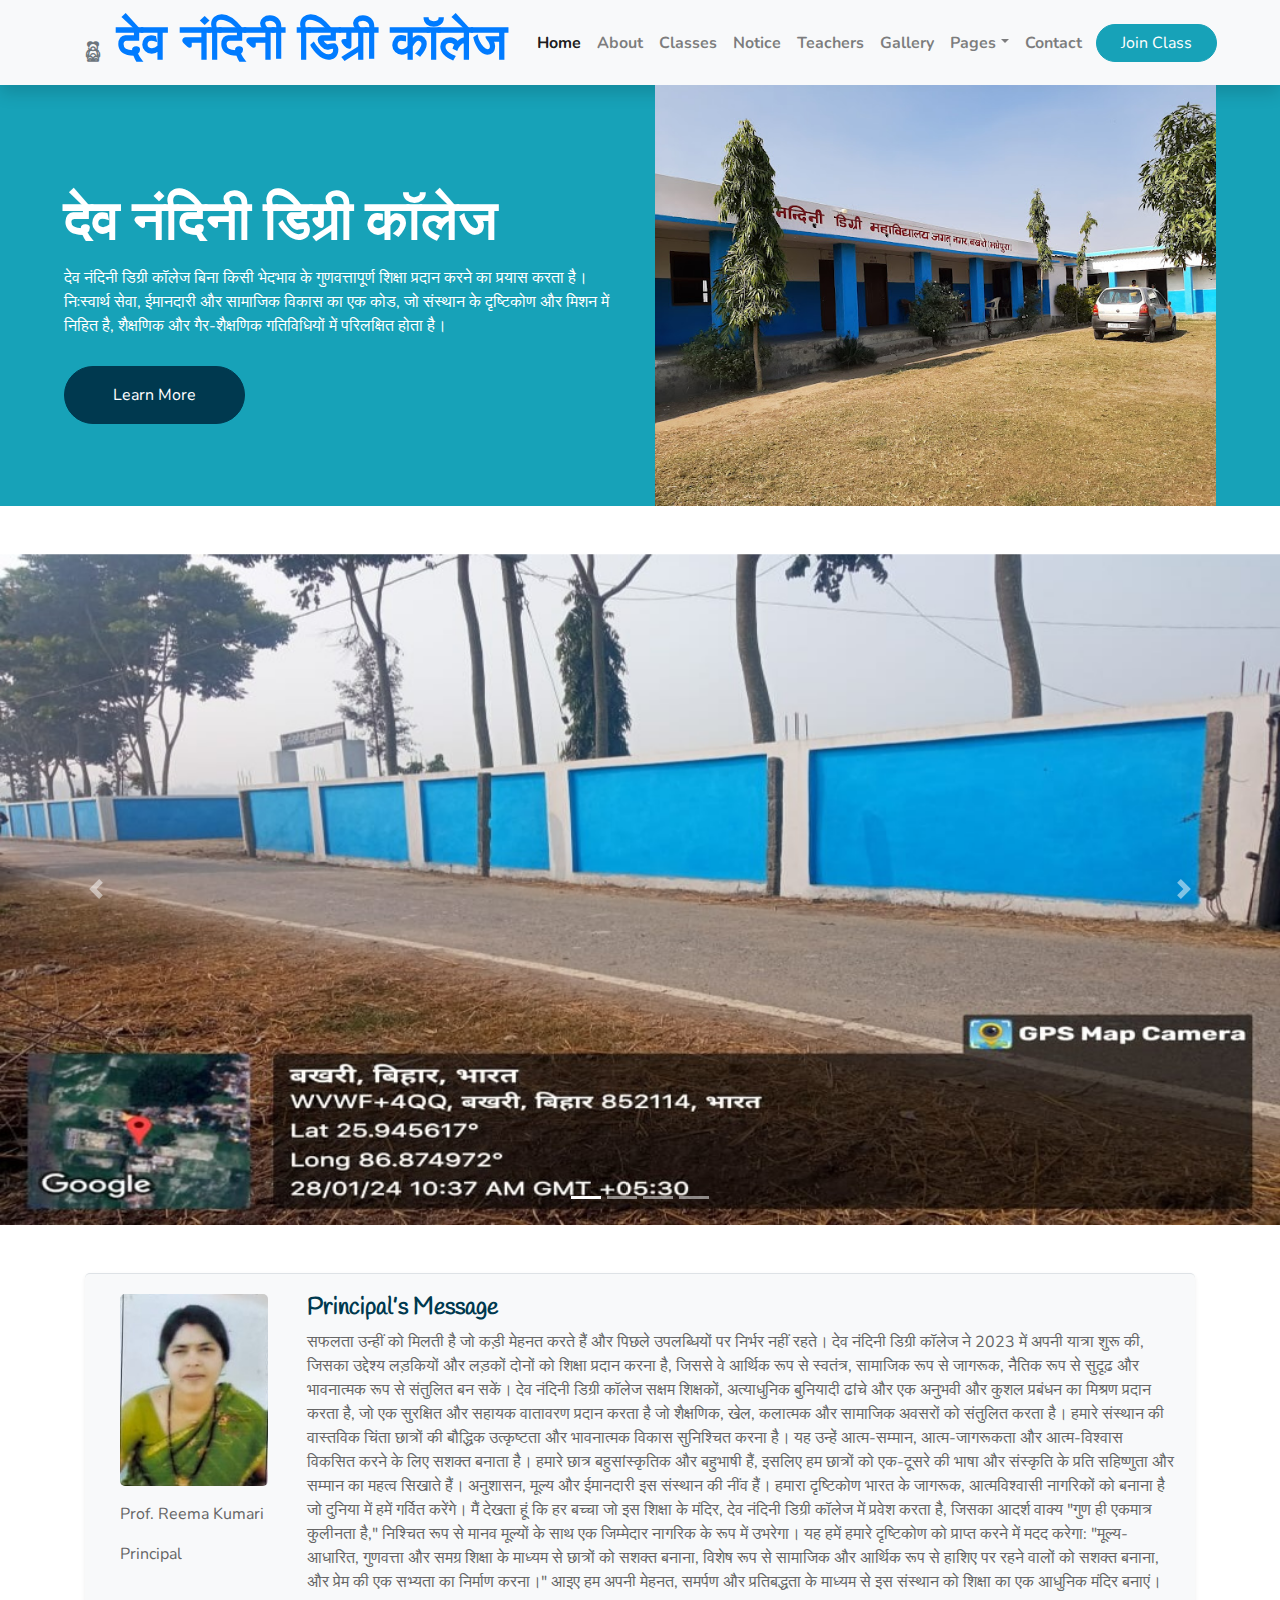
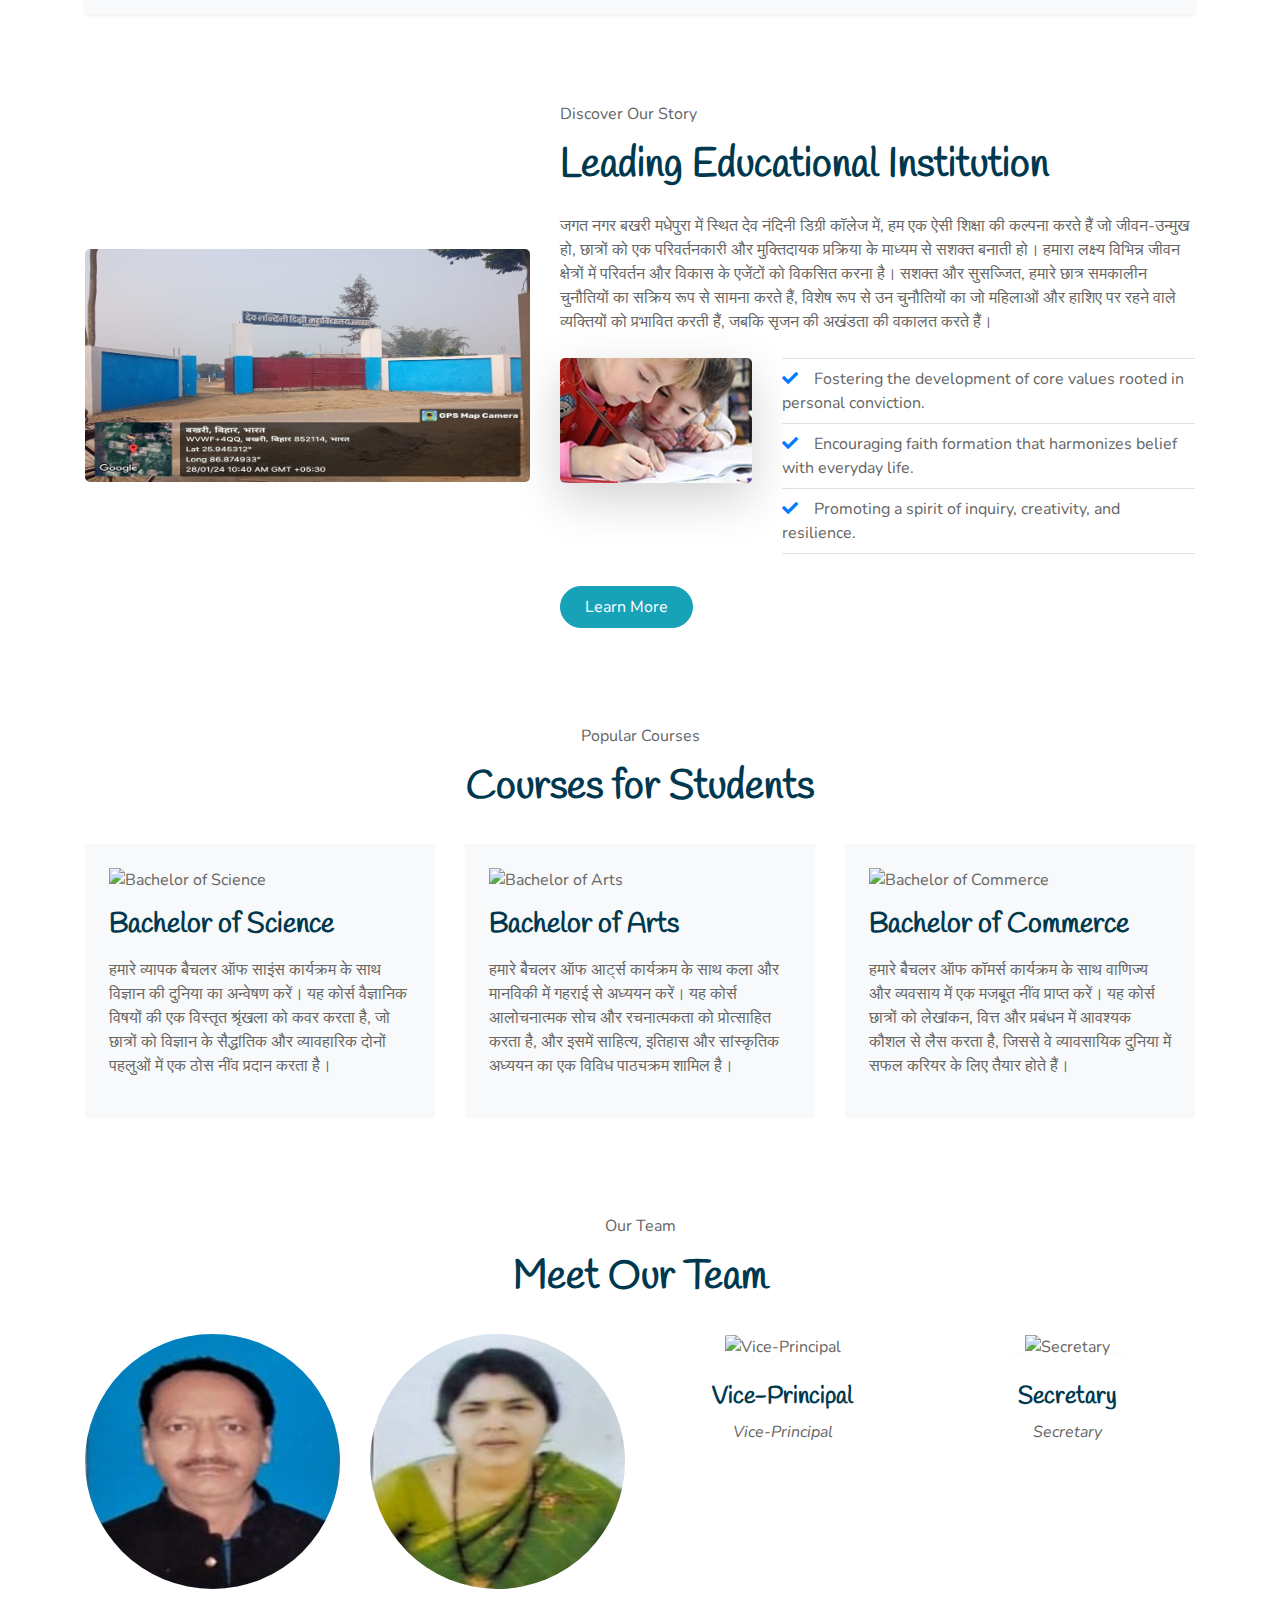
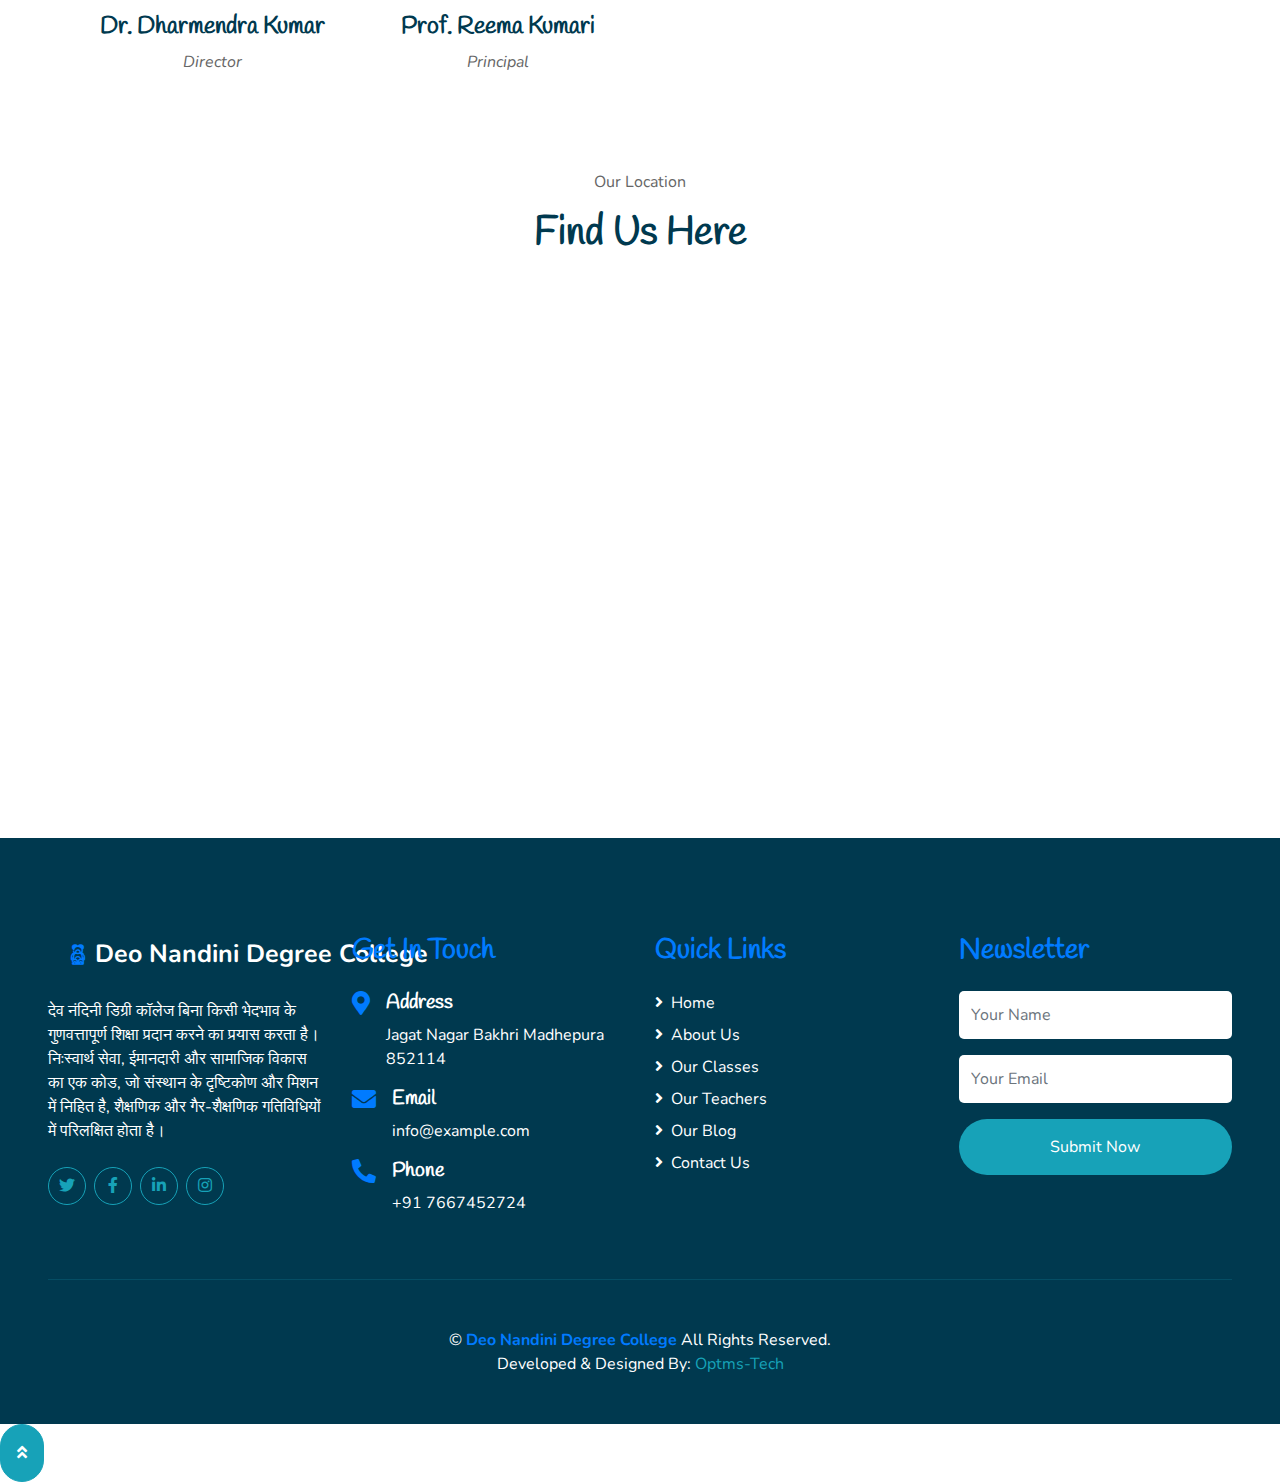
==== commit a6aa97d3: "new update" ====
--- a/index.html
+++ b/index.html
@@ -70,27 +70,24 @@
     <div class="row align-items-center px-3">
       <div class="col-lg-6 text-center text-lg-left">
         <h4 class="text-white mb-4 mt-5 mt-lg-0"> </h4>
-        <h1 class="display-3 font-weight-bold text-white">
-          Deo Nandini Degree College
+        <h1 class="display-4 font-weight-bold text-white">
+          देव नंदिनी डिग्री कॉलेज
         </h1>
         <p class="text-white mb-4">
-
-          देव नंदनी डिग्री कॉलेज बिना किसी भेदभाव के गुणवत्तापूर्ण शिक्षा प्रदान करने का प्रयास करता है।
-          निःस्वार्थ सेवा, सत्यनिष्ठा और का एक कोड
-          सामाजिक विकास जो विज़न और मिशन में अंतर्निहित है
-          संस्थान शैक्षणिक एवं गैर शैक्षणिक गतिविधियों में परिलक्षित होता है।
-
+          देव नंदिनी डिग्री कॉलेज बिना किसी भेदभाव के गुणवत्तापूर्ण शिक्षा प्रदान करने का प्रयास करता है। निःस्वार्थ
+          सेवा, ईमानदारी और सामाजिक विकास का एक कोड, जो संस्थान के दृष्टिकोण और मिशन में निहित है, शैक्षणिक और
+          गैर-शैक्षणिक गतिविधियों में परिलक्षित होता है।
         </p>
         <a href="" class="btn btn-secondary mt-1 py-3 px-5">Learn More</a>
       </div>
       <div class="col-lg-6 text-center text-lg-right">
-        <img class="img-fluid mt-0" src="img/header.jpg" alt="" />
+        <img class="img-fluid mt-0" src="img/header.jpg" alt="Header Image" />
       </div>
     </div>
   </div>
   <!-- Header End -->
 
-  <!-- Crousal -->
+  <!-- Carousel Start -->
   <div id="customCarousel" class="carousel slide custom-carousel" data-ride="carousel">
     <ol class="carousel-indicators">
       <li data-target="#customCarousel" data-slide-to="0" class="active"></li>
@@ -123,100 +120,88 @@
       <span class="sr-only">Next</span>
     </a>
   </div>
-
-
-  <!-- end -->
+  <!-- Carousel End -->
 
   <!-- Facilities Start -->
   <div class="container-fluid pt-5">
     <div class="container pb-3">
-
-
       <div class="d-flex bg-light shadow-sm border-top rounded mb-4" style="padding: 20px">
-        <i class=" h1 font-weight-normal text-primary mb-3"></i>
-
-
+        <i class="h1 font-weight-normal text-primary mb-3"></i>
         <div class="col-6 col-md-2">
-
           <img class="img-fluid rounded img-border" src="/mainImg/principal.jpg" alt="Principal" />
           <div class="mt-3">
-            <p class="bold-text-principal text-center-principal">प्रो. रीमा कुमारी</p>
-            <p class="bold-text text-center-custom">प्राचार्य</p>
-
-          </div>
-        </div>
-
+            <p class="bold-text-principal text-center-principal">Prof. Reema Kumari</p>
+            <p class="bold-text text-center-custom">Principal</p>
+          </div>
+        </div>
         <div class="pl-4">
           <h4>Principal’s Message</h4>
           <p class="m-0">
-
-            सफलता उन्हें मिलती है जो कड़ी मेहनत करते हैं और सफलता उन्हें मिल
-            ती है जो पिछली उपलब्धियों पर निर्भर नहीं रहते। देव नंदिनी डिग्री कॉलेज ने लड़कियों और लड़कों को शिक्षा
-            प्रदान करने और उन्हें सशक्त बनाने के उद्देश्य से वर्ष 2023 में अपनी यात्रा शुरू की ताकि वे आर्थिक रूप से
-            स्वतंत्र, सामाजिक रूप से जागरूक, नैतिक रूप से ईमानदार और भावनात्मक रूप से संतुलित बन सकें। देव नंदिनी डिग्री
-            कॉलेज अपने छात्रों को शैक्षणिक, खेल, कलात्मक और सामाजिक अवसरों का सही संतुलन प्रदान करने के लिए सक्षम
-            शिक्षकों, अत्याधुनिक बुनियादी ढांचे और एक अनुभवी और कुशल प्रबंधन, सुरक्षित और सहायक वातावरण का मिश्रण है।
-            हमारी संस्था की वास्तविक चिंता छात्रों की बौद्धिक उत्कृष्टता के साथ-साथ भावनात्मक विकास सुनिश्चित करना है।
-            यह उन्हें अपना आत्म-सम्मान, आत्म-जागरूकता और आत्मविश्वास विकसित करने का अधिकार देता है। हमारी छात्र आबादी
-            बहु-सांस्कृतिक और बहुभाषी है, इसलिए हम छात्रों को एक-दूसरे की भाषा और संस्कृति के प्रति सहिष्णुता और सम्मान
-            का महत्व सिखाते हैं। अनुशासन, मूल्य और सत्यनिष्ठा इस संस्थान की नींव हैं। हमारा दृष्टिकोण भारत के
-            कर्तव्यनिष्ठ, आत्मविश्वासी नागरिकों का निर्माण करना है जो दुनिया में जाकर हमें गौरवान्वित करेंगे। मैं
-            पूर्वाभास कर सकता हूं कि शिक्षा के इस मंदिर: देव नंदिनी डिग्री कॉलेज में अपने आदर्श वाक्य "सदाचार ही एकमात्र
-            बड़प्पन है" के साथ प्रवेश करने वाला प्रत्येक बच्चा निश्चित रूप से मानवीय मूल्यों के साथ एक जिम्मेदार नागरिक
-            के रूप में बाहर जाएगा। . और इससे हमें अपने दृष्टिकोण को प्राप्त करने में मदद मिलेगी: "मूल्य-आधारित, गुणवत्ता
-            और समग्र शिक्षा के माध्यम से छात्रों को सशक्त बनाना, दूसरों को सशक्त बनाना, विशेष रूप से सामाजिक और आर्थिक
-            रूप से हाशिए पर रहने वाले लोगों को सशक्त बनाना और प्रेम की सभ्यता का निर्माण करना"। आइए हम अपना सर्वश्रेष्ठ
-            दें और इस संस्थान को आधुनिक बनाएं। हमारी कड़ी मेहनत, समर्पण और समर्पण के माध्यम से शिक्षा का मंदिर।
+            सफलता उन्हीं को मिलती है जो कड़ी मेहनत करते हैं और पिछले उपलब्धियों पर निर्भर नहीं रहते। देव नंदिनी डिग्री
+            कॉलेज ने 2023 में अपनी यात्रा शुरू की, जिसका उद्देश्य लड़कियों और लड़कों दोनों को शिक्षा प्रदान करना है,
+            जिससे वे आर्थिक रूप से स्वतंत्र, सामाजिक रूप से जागरूक, नैतिक रूप से सुदृढ़ और भावनात्मक रूप से संतुलित बन
+            सकें। देव नंदिनी डिग्री कॉलेज सक्षम शिक्षकों, अत्याधुनिक बुनियादी ढांचे और एक अनुभवी और कुशल प्रबंधन का
+            मिश्रण प्रदान करता है, जो एक सुरक्षित और सहायक वातावरण प्रदान करता है जो शैक्षणिक, खेल, कलात्मक और सामाजिक
+            अवसरों को संतुलित करता है। हमारे संस्थान की वास्तविक चिंता छात्रों की बौद्धिक उत्कृष्टता और भावनात्मक विकास
+            सुनिश्चित करना है। यह उन्हें आत्म-सम्मान, आत्म-जागरूकता और आत्म-विश्वास विकसित करने के लिए सशक्त बनाता है।
+            हमारे छात्र बहुसांस्कृतिक और बहुभाषी हैं, इसलिए हम छात्रों को एक-दूसरे की भाषा और संस्कृति के प्रति
+            सहिष्णुता और सम्मान का महत्व सिखाते हैं। अनुशासन, मूल्य और ईमानदारी इस संस्थान की नींव हैं। हमारा दृष्टिकोण
+            भारत के जागरूक, आत्मविश्वासी नागरिकों को बनाना है जो दुनिया में हमें गर्वित करेंगे। मैं देखता हूं कि हर
+            बच्चा जो इस शिक्षा के मंदिर, देव नंदिनी डिग्री कॉलेज में प्रवेश करता है, जिसका आदर्श वाक्य "गुण ही एकमात्र
+            कुलीनता है," निश्चित रूप से मानव मूल्यों के साथ एक जिम्मेदार नागरिक के रूप में उभरेगा। यह हमें हमारे
+            दृष्टिकोण को प्राप्त करने में मदद करेगा: "मूल्य-आधारित, गुणवत्ता और समग्र शिक्षा के माध्यम से छात्रों को
+            सशक्त बनाना, विशेष रूप से सामाजिक और आर्थिक रूप से हाशिए पर रहने वालों को सशक्त बनाना, और प्रेम की एक सभ्यता
+            का निर्माण करना।" आइए हम अपनी मेहनत, समर्पण और प्रतिबद्धता के माध्यम से इस संस्थान को शिक्षा का एक आधुनिक
+            मंदिर बनाएं।
           </p>
         </div>
       </div>
     </div>
   </div>
-  <!-- Facilities Start -->
+  <!-- Facilities End -->
 
   <!-- About Start -->
   <div class="container-fluid py-5">
     <div class="container">
       <div class="row align-items-center">
         <div class="col-lg-5">
-          <img class="img-fluid rounded mb-5 mb-lg-0" src=" img/IMG4.jpg " alt="" />
+          <img class="img-fluid rounded mb-5 mb-lg-0" src="img/IMG4.jpg" alt="About Us Image" />
         </div>
         <div class="col-lg-7">
           <p class="section-title pr-5">
-            <span class="pr-2">Learn About Us</span>
+            <span class="pr-2">Discover Our Story</span>
           </p>
-          <h1 class="mb-4">Best College </h1>
+          <h1 class="mb-4">Leading Educational Institution</h1>
           <p>
-            Deo Nandini Degree College Jagat Nagar Bakhri Madhepura envisions a life-oriented education that
-            empowers the students through a humanizing and liberating process,
-            to be agents of transformation and development at different levels of life.
-            Enabled and empowered, they respond proactively to concerns and
-            conflicts inherent in today’s reality, especially those of women and
-            persons who are unable to exercise their freedom to be human, and
-            work for the integrity of creation.
+            जगत नगर बखरी मधेपुरा में स्थित देव नंदिनी डिग्री कॉलेज में, हम एक ऐसी शिक्षा की कल्पना करते हैं जो
+            जीवन-उन्मुख हो, छात्रों को एक परिवर्तनकारी और मुक्तिदायक प्रक्रिया के माध्यम से सशक्त बनाती हो। हमारा लक्ष्य
+            विभिन्न जीवन क्षेत्रों में परिवर्तन और विकास के एजेंटों को विकसित करना है। सशक्त और सुसज्जित, हमारे छात्र
+            समकालीन चुनौतियों का सक्रिय रूप से सामना करते हैं, विशेष रूप से उन चुनौतियों का जो महिलाओं और हाशिए पर रहने
+            वाले व्यक्तियों को प्रभावित करती हैं, जबकि सृजन की अखंडता की वकालत करते हैं।
           </p>
           <div class="row pt-2 pb-4">
             <div class="col-6 col-md-4">
-              <img class="img-fluid rounded" src="img/about-2.jpg" alt="" />
+              <img class="img-fluid rounded shadow-lg" src="img/about-2.jpg" alt="Our Values"
+                style="width: 100%; height: auto;" />
             </div>
             <div class="col-6 col-md-8">
               <ul class="list-inline m-0">
                 <li class="py-2 border-top border-bottom">
-                  <i class="fa fa-check text-primary mr-3"></i>To nurture the formation of
-                  right values based on personal conviction.
+                  <i class="fa fa-check text-primary mr-3"></i>Fostering the development of core values rooted in
+                  personal conviction.
                 </li>
                 <li class="py-2 border-bottom">
-                  <i class="fa fa-check text-primary mr-3"></i>To promote faith
-                  formation that integrates faith with life.
+                  <i class="fa fa-check text-primary mr-3"></i>Encouraging faith formation that harmonizes belief with
+                  everyday life.
                 </li>
                 <li class="py-2 border-bottom">
-                  <i class="fa fa-check text-primary mr-3"></i>To develop the spirit of learning,
-                  research, creativity and challenge.
+                  <i class="fa fa-check text-primary mr-3"></i>Promoting a spirit of inquiry, creativity, and
+                  resilience.
                 </li>
               </ul>
             </div>
           </div>
-          <a href="" class="btn btn-primary mt-2 py-2 px-4">Learn More</a>
+          <a href="#" class="btn btn-primary mt-2 py-2 px-4">Learn More</a>
         </div>
       </div>
     </div>
@@ -228,42 +213,56 @@
     <div class="container">
       <div class="text-center pb-2">
         <p class="section-title px-5">
-          <span class="px-2">Popular Classes</span>
+          <span class="px-2">Popular Courses</span>
         </p>
-        <h1 class="mb-4">Classes for Students</h1>
+        <h1 class="mb-4">Courses for Students</h1>
       </div>
       <div class="row">
         <div class="col-lg-4 mb-5">
-
+          <div class="course-item bg-light p-4">
+            <img class="img-fluid mb-3" src="img/bachelor-science.jpg" alt="Bachelor of Science">
+            <h3 class="mb-3">Bachelor of Science</h3>
+            <p>हमारे व्यापक बैचलर ऑफ साइंस कार्यक्रम के साथ विज्ञान की दुनिया का अन्वेषण करें। यह कोर्स वैज्ञानिक विषयों
+              की एक विस्तृत श्रृंखला को कवर करता है, जो छात्रों को विज्ञान के सैद्धांतिक और व्यावहारिक दोनों पहलुओं में
+              एक ठोस नींव प्रदान करता है।</p>
+          </div>
         </div>
         <div class="col-lg-4 mb-5">
-
+          <div class="course-item bg-light p-4">
+            <img class="img-fluid mb-3" src="img/bachelor-arts.jpg" alt="Bachelor of Arts">
+            <h3 class="mb-3">Bachelor of Arts</h3>
+            <p>हमारे बैचलर ऑफ आर्ट्स कार्यक्रम के साथ कला और मानविकी में गहराई से अध्ययन करें। यह कोर्स आलोचनात्मक सोच
+              और रचनात्मकता को प्रोत्साहित करता है, और इसमें साहित्य, इतिहास और सांस्कृतिक अध्ययन का एक विविध पाठ्यक्रम
+              शामिल है।</p>
+          </div>
         </div>
         <div class="col-lg-4 mb-5">
-
+          <div class="course-item bg-light p-4">
+            <img class="img-fluid mb-3" src="img/bachelor-commerce.jpg" alt="Bachelor of Commerce">
+            <h3 class="mb-3">Bachelor of Commerce</h3>
+            <p>हमारे बैचलर ऑफ कॉमर्स कार्यक्रम के साथ वाणिज्य और व्यवसाय में एक मजबूत नींव प्राप्त करें। यह कोर्स
+              छात्रों को लेखांकन, वित्त और प्रबंधन में आवश्यक कौशल से लैस करता है, जिससे वे व्यावसायिक दुनिया में
+              सफल करियर के लिए तैयार होते हैं।</p>
+          </div>
         </div>
       </div>
     </div>
   </div>
   <!-- Class End -->
-
-  <!-- Registration Start -->
-
-  <!-- Registration End -->
 
   <!-- Team Start -->
   <div class="container-fluid pt-5">
     <div class="container">
       <div class="text-center pb-2">
         <p class="section-title px-5">
-          <span class="px-2">Our Teachers</span>
+          <span class="px-2">Our Team</span>
         </p>
-        <h1 class="mb-4">Meet Our Teachers</h1>
+        <h1 class="mb-4">Meet Our Team</h1>
       </div>
       <div class="row">
         <div class="col-md-6 col-lg-3 text-center team mb-5">
           <div class="position-relative overflow-hidden mb-4" style="border-radius: 100%">
-            <img class="img-fluid w-100" src="img/director.jpg" alt="" />
+            <img class="img-fluid w-100" src="img/director.jpg" alt="Director" />
             <div class="team-social d-flex align-items-center justify-content-center w-100 h-100 position-absolute">
               <a class="btn btn-outline-light text-center mr-2 px-0" style="width: 38px; height: 38px" href="#"><i
                   class="fab fa-twitter"></i></a>
@@ -273,12 +272,12 @@
                   class="fab fa-linkedin-in"></i></a>
             </div>
           </div>
-          <h4>DR. DHARMENDRA KUMAR</h4>
+          <h4>Dr. Dharmendra Kumar</h4>
           <i>Director</i>
         </div>
         <div class="col-md-6 col-lg-3 text-center team mb-5">
           <div class="position-relative overflow-hidden mb-4" style="border-radius: 100%">
-            <img class="img-fluid w-100" src="img/rima.jpg" alt="" />
+            <img class="img-fluid w-100" src="img/rima.jpg" alt="Principal" />
             <div class="team-social d-flex align-items-center justify-content-center w-100 h-100 position-absolute">
               <a class="btn btn-outline-light text-center mr-2 px-0" style="width: 38px; height: 38px" href="#"><i
                   class="fab fa-twitter"></i></a>
@@ -288,12 +287,12 @@
                   class="fab fa-linkedin-in"></i></a>
             </div>
           </div>
-          <h4>Pro. Reema Kumari</h4>
+          <h4>Prof. Reema Kumari</h4>
           <i>Principal</i>
         </div>
         <div class="col-md-6 col-lg-3 text-center team mb-5">
           <div class="position-relative overflow-hidden mb-4" style="border-radius: 100%">
-            <img class="img-fluid w-100" src="img/team.jpg" alt="" />
+            <img class="img-fluid w-100" src="img/team.jpg" alt="Vice-Principal" />
             <div class="team-social d-flex align-items-center justify-content-center w-100 h-100 position-absolute">
               <a class="btn btn-outline-light text-center mr-2 px-0" style="width: 38px; height: 38px" href="#"><i
                   class="fab fa-twitter"></i></a>
@@ -303,12 +302,12 @@
                   class="fab fa-linkedin-in"></i></a>
             </div>
           </div>
-          <h4></h4>
+          <h4>Vice-Principal</h4>
           <i>Vice-Principal</i>
         </div>
         <div class="col-md-6 col-lg-3 text-center team mb-5">
           <div class="position-relative overflow-hidden mb-4" style="border-radius: 100%">
-            <img class="img-fluid w-100" src="img/team-.jpg" alt="" />
+            <img class="img-fluid w-100" src="img/team-.jpg" alt="Secretary" />
             <div class="team-social d-flex align-items-center justify-content-center w-100 h-100 position-absolute">
               <a class="btn btn-outline-light text-center mr-2 px-0" style="width: 38px; height: 38px" href="#"><i
                   class="fab fa-twitter"></i></a>
@@ -318,105 +317,70 @@
                   class="fab fa-linkedin-in"></i></a>
             </div>
           </div>
-          <h4></h4>
-          <i>Seceratory</i>
+          <h4>Secretary</h4>
+          <i>Secretary</i>
         </div>
       </div>
     </div>
   </div>
   <!-- Team End -->
 
-  <!-- Testimonial Start -->
-  <div class="container-fluid py-5">
-    <div class="container p-0">
+  <!-- Map Start -->
+  <div class="container-fluid pt-5">
+    <div class="container">
       <div class="text-center pb-2">
         <p class="section-title px-5">
-          <span class="px-2">Testimonial</span>
+          <span class="px-2">Our Location</span>
         </p>
-        <h1 class="mb-4">What Students Say!</h1>
-      </div>
-      <div class="owl-carousel testimonial-carousel">
-        <div class="testimonial-item px-3">
-          <div class="bg-light shadow-sm rounded mb-4 p-4">
-            <h3 class="fas fa-quote-left text-primary mr-3"></h3>
-            To foster the total development of each student,
-            in their uniqueness so that she becomes more fully
-            humane alert to the needs of others.
-          </div>
-          <div class="d-flex align-items-center">
-            <img class="rounded-circle" src="img/testimonial-1.jpg" style="width: 70px; height: 70px" alt="Image" />
-            <div class="pl-3">
-              <h5>Parent Name</h5>
-              <i>Profession</i>
-            </div>
-          </div>
-        </div>
-        <div class="testimonial-item px-3">
-          <div class="bg-light shadow-sm rounded mb-4 p-4">
-            <h3 class="fas fa-quote-left text-primary mr-3"></h3>
-            To develop the spirit of learning, research, creativity and challenge.
-          </div>
-          <div class="d-flex align-items-center">
-            <img class="rounded-circle" src="img/testimonial-2.jpg" style="width: 70px; height: 70px" alt="Image" />
-            <div class="pl-3">
-              <h5>Parent Name</h5>
-              <i>Profession</i>
-            </div>
-          </div>
-        </div>
-        <div class="testimonial-item px-3">
-          <div class="bg-light shadow-sm rounded mb-4 p-4">
-            <h3 class="fas fa-quote-left text-primary mr-3"></h3>
-            To promote faith formation that integrates faith with life.
-          </div>
-          <div class="d-flex align-items-center">
-            <img class="rounded-circle" src="img/testimonial-3.jpg" style="width: 70px; height: 70px" alt="Image" />
-            <div class="pl-3">
-              <h5>Parent Name</h5>
-              <i>Profession</i>
-            </div>
-          </div>
-        </div>
-        <div class="testimonial-item px-3">
-          <div class="bg-light shadow-sm rounded mb-4 p-4">
-            <h3 class="fas fa-quote-left text-primary mr-3"></h3>
-            To provide an environment for the promotion and assimilation of our culture and heritage.
-          </div>
-          <div class="d-flex align-items-center">
-            <img class="rounded-circle" src="img/testimonial-4.jpg" style="width: 70px; height: 70px" alt="Image" />
-            <div class="pl-3">
-              <h5>Parent Name</h5>
-              <i>Profession</i>
-            </div>
-          </div>
-        </div>
-      </div>
-    </div>
-  </div>
-  <!-- Testimonial End -->
-
-  <!-- Blog Start -->
-  <div class="container-fluid pt-5">
-
-  </div>
-  <!-- Blog End -->
+        <h1 class="mb-4">Find Us Here</h1>
+      </div>
+      <div class="row">
+        <div class="col-lg-12 mb-5">
+          <div class="mapouter">
+            <div class="gmap_canvas">
+              <iframe width="100%" height="500" id="gmap_canvas"
+                src="https://maps.google.com/maps?q=Jagat%20Nagar%20Bakhri%20Madhepura%20852114&t=&z=13&ie=UTF8&iwloc=&output=embed"
+                frameborder="0" scrolling="no" marginheight="0" marginwidth="0"></iframe>
+              <a href="https://123movies-to.org"></a>
+              <br>
+              <style>
+                .mapouter {
+                  position: relative;
+                  text-align: right;
+                  height: 500px;
+                  width: 100%;
+                }
+              </style>
+              <a href="https://www.embedgooglemap.net">embed google map</a>
+              <style>
+                .gmap_canvas {
+                  overflow: hidden;
+                  background: none !important;
+                  height: 500px;
+                  width: 100%;
+                }
+              </style>
+            </div>
+          </div>
+        </div>
+      </div>
+    </div>
+  </div>
+  <!-- Map End -->
 
   <!-- Footer Start -->
-  <div class="container-fluid bg-secondary text-white mt-5 py-5 px-sm-3 px-md-5">
+  <div class="container-fluid bg-secondary text-white mt-0 py-5 px-sm-3 px-md-5">
     <div class="row pt-5">
       <div class="col-lg-3 col-md-6 mb-5">
         <a href="" class="navbar-brand font-weight-bold text-primary m-0 mb-4 p-0"
           style="font-size: 25px; line-height: 40px">
           <i class="flaticon-043-teddy-bear"></i>
           <span class="text-white">Deo Nandini Degree College</span>
-
         </a>
         <p>
-          Deo Nandani Degree College strives to impart quality education without any distinction.
-          A code of selfless service, integrity and
-          social development which stands embedded in the vision and mission of
-          the Institute is reflected in the academic and non academic activities.
-
+          देव नंदिनी डिग्री कॉलेज बिना किसी भेदभाव के गुणवत्तापूर्ण शिक्षा प्रदान करने का प्रयास करता है। निःस्वार्थ
+          सेवा, ईमानदारी और सामाजिक विकास का एक कोड, जो संस्थान के दृष्टिकोण और मिशन में निहित है, शैक्षणिक और
+          गैर-शैक्षणिक गतिविधियों में परिलक्षित होता है।
         </p>
         <div class="d-flex justify-content-start mt-4">
           <a class="btn btn-outline-primary rounded-circle text-center mr-2 px-0" style="width: 38px; height: 38px"
@@ -481,12 +445,11 @@
         </form>
       </div>
     </div>
-    <div class="container-fluid pt-5" style="border-top: 1px solid rgba(23, 162, 184, 0.2) ;">
+    <div class="container-fluid pt-5" style="border-top: 1px solid rgba(23, 162, 184, 0.2);">
       <p class="m-0 text-center text-white">
         &copy;
         <a class="text-primary font-weight-bold" href="http://deonandinidegreecollege.in/">Deo Nandini Degree
           College</a>
-
         All Rights Reserved.
         <br />Developed & Designed By:
         <a href="https://www.optms.co.in" target="_blank">Optms-Tech</a>
--- a/css/style.css
+++ b/css/style.css
@@ -33,7 +33,8 @@
   --breakpoint-lg: 992px;
   --breakpoint-xl: 1200px;
   --font-family-sans-serif: "Nunito", sans-serif;
-  --font-family-monospace: SFMono-Regular, Menlo, Monaco, Consolas, "Liberation Mono", "Courier New", monospace;
+  --font-family-monospace: SFMono-Regular, Menlo, Monaco, Consolas,
+    "Liberation Mono", "Courier New", monospace;
 }
 
 *,
@@ -49,7 +50,16 @@
   -webkit-tap-highlight-color: rgba(0, 0, 0, 0);
 }
 
-article, aside, figcaption, figure, footer, header, hgroup, main, nav, section {
+article,
+aside,
+figcaption,
+figure,
+footer,
+header,
+hgroup,
+main,
+nav,
+section {
   display: block;
 }
 
@@ -74,7 +84,12 @@
   overflow: visible;
 }
 
-h1, h2, h3, h4, h5, h6 {
+h1,
+h2,
+h3,
+h4,
+h5,
+h6 {
   margin-top: 0;
   margin-bottom: 0.5rem;
 }
@@ -118,7 +133,7 @@
 }
 
 dd {
-  margin-bottom: .5rem;
+  margin-bottom: 0.5rem;
   margin-left: 0;
 }
 
@@ -144,11 +159,11 @@
 }
 
 sub {
-  bottom: -.25em;
+  bottom: -0.25em;
 }
 
 sup {
-  top: -.5em;
+  top: -0.5em;
 }
 
 a {
@@ -176,7 +191,8 @@
 code,
 kbd,
 samp {
-  font-family: SFMono-Regular, Menlo, Monaco, Consolas, "Liberation Mono", "Courier New", monospace;
+  font-family: SFMono-Regular, Menlo, Monaco, Consolas, "Liberation Mono",
+    "Courier New", monospace;
   font-size: 1em;
 }
 
@@ -266,6 +282,7 @@
 [type="reset"],
 [type="submit"] {
   -webkit-appearance: button;
+  appearance: button;
 }
 
 button:not(:disabled),
@@ -306,7 +323,7 @@
   width: 100%;
   max-width: 100%;
   padding: 0;
-  margin-bottom: .5rem;
+  margin-bottom: 0.5rem;
   font-size: 1.5rem;
   line-height: inherit;
   color: inherit;
@@ -315,7 +332,7 @@
 
 @media (max-width: 1200px) {
   legend {
-    font-size: calc(1.275rem + 0.3vw) ;
+    font-size: calc(1.275rem + 0.3vw);
   }
 }
 
@@ -331,6 +348,7 @@
 [type="search"] {
   outline-offset: -2px;
   -webkit-appearance: none;
+  appearance: none;
 }
 
 [type="search"]::-webkit-search-decoration {
@@ -359,8 +377,18 @@
   display: none !important;
 }
 
-h1, h2, h3, h4, h5, h6,
-.h1, .h2, .h3, .h4, .h5, .h6 {
+h1,
+h2,
+h3,
+h4,
+h5,
+h6,
+.h1,
+.h2,
+.h3,
+.h4,
+.h5,
+.h6 {
   margin-bottom: 0.5rem;
   font-family: "Handlee", cursive;
   font-weight: bold;
@@ -368,51 +396,61 @@
   color: #00394f;
 }
 
-h1, .h1 {
+h1,
+.h1 {
   font-size: 2.5rem;
 }
 
 @media (max-width: 1200px) {
-  h1, .h1 {
-    font-size: calc(1.375rem + 1.5vw) ;
-  }
-}
-
-h2, .h2 {
+  h1,
+  .h1 {
+    font-size: calc(1.375rem + 1.5vw);
+  }
+}
+
+h2,
+.h2 {
   font-size: 2rem;
 }
 
 @media (max-width: 1200px) {
-  h2, .h2 {
-    font-size: calc(1.325rem + 0.9vw) ;
-  }
-}
-
-h3, .h3 {
+  h2,
+  .h2 {
+    font-size: calc(1.325rem + 0.9vw);
+  }
+}
+
+h3,
+.h3 {
   font-size: 1.75rem;
 }
 
 @media (max-width: 1200px) {
-  h3, .h3 {
-    font-size: calc(1.3rem + 0.6vw) ;
-  }
-}
-
-h4, .h4 {
+  h3,
+  .h3 {
+    font-size: calc(1.3rem + 0.6vw);
+  }
+}
+
+h4,
+.h4 {
   font-size: 1.5rem;
 }
 
 @media (max-width: 1200px) {
-  h4, .h4 {
-    font-size: calc(1.275rem + 0.3vw) ;
-  }
-}
-
-h5, .h5 {
+  h4,
+  .h4 {
+    font-size: calc(1.275rem + 0.3vw);
+  }
+}
+
+h5,
+.h5 {
   font-size: 1.25rem;
 }
 
-h6, .h6 {
+h6,
+.h6 {
   font-size: 1rem;
 }
 
@@ -429,7 +467,7 @@
 
 @media (max-width: 1200px) {
   .display-1 {
-    font-size: calc(1.725rem + 5.7vw) ;
+    font-size: calc(1.725rem + 5.7vw);
   }
 }
 
@@ -441,7 +479,7 @@
 
 @media (max-width: 1200px) {
   .display-2 {
-    font-size: calc(1.675rem + 5.1vw) ;
+    font-size: calc(1.675rem + 5.1vw);
   }
 }
 
@@ -453,7 +491,7 @@
 
 @media (max-width: 1200px) {
   .display-3 {
-    font-size: calc(1.575rem + 3.9vw) ;
+    font-size: calc(1.575rem + 3.9vw);
   }
 }
 
@@ -465,7 +503,7 @@
 
 @media (max-width: 1200px) {
   .display-4 {
-    font-size: calc(1.475rem + 2.7vw) ;
+    font-size: calc(1.475rem + 2.7vw);
   }
 }
 
@@ -609,25 +647,35 @@
 }
 
 @media (min-width: 576px) {
-  .container, .container-sm {
+  .container,
+  .container-sm {
     max-width: 540px;
   }
 }
 
 @media (min-width: 768px) {
-  .container, .container-sm, .container-md {
+  .container,
+  .container-sm,
+  .container-md {
     max-width: 720px;
   }
 }
 
 @media (min-width: 992px) {
-  .container, .container-sm, .container-md, .container-lg {
+  .container,
+  .container-sm,
+  .container-md,
+  .container-lg {
     max-width: 960px;
   }
 }
 
 @media (min-width: 1200px) {
-  .container, .container-sm, .container-md, .container-lg, .container-xl {
+  .container,
+  .container-sm,
+  .container-md,
+  .container-lg,
+  .container-xl {
     max-width: 1140px;
   }
 }
@@ -650,11 +698,75 @@
   padding-left: 0;
 }
 
-.col-1, .col-2, .col-3, .col-4, .col-5, .col-6, .col-7, .col-8, .col-9, .col-10, .col-11, .col-12, .col,
-.col-auto, .col-sm-1, .col-sm-2, .col-sm-3, .col-sm-4, .col-sm-5, .col-sm-6, .col-sm-7, .col-sm-8, .col-sm-9, .col-sm-10, .col-sm-11, .col-sm-12, .col-sm,
-.col-sm-auto, .col-md-1, .col-md-2, .col-md-3, .col-md-4, .col-md-5, .col-md-6, .col-md-7, .col-md-8, .col-md-9, .col-md-10, .col-md-11, .col-md-12, .col-md,
-.col-md-auto, .col-lg-1, .col-lg-2, .col-lg-3, .col-lg-4, .col-lg-5, .col-lg-6, .col-lg-7, .col-lg-8, .col-lg-9, .col-lg-10, .col-lg-11, .col-lg-12, .col-lg,
-.col-lg-auto, .col-xl-1, .col-xl-2, .col-xl-3, .col-xl-4, .col-xl-5, .col-xl-6, .col-xl-7, .col-xl-8, .col-xl-9, .col-xl-10, .col-xl-11, .col-xl-12, .col-xl,
+.col-1,
+.col-2,
+.col-3,
+.col-4,
+.col-5,
+.col-6,
+.col-7,
+.col-8,
+.col-9,
+.col-10,
+.col-11,
+.col-12,
+.col,
+.col-auto,
+.col-sm-1,
+.col-sm-2,
+.col-sm-3,
+.col-sm-4,
+.col-sm-5,
+.col-sm-6,
+.col-sm-7,
+.col-sm-8,
+.col-sm-9,
+.col-sm-10,
+.col-sm-11,
+.col-sm-12,
+.col-sm,
+.col-sm-auto,
+.col-md-1,
+.col-md-2,
+.col-md-3,
+.col-md-4,
+.col-md-5,
+.col-md-6,
+.col-md-7,
+.col-md-8,
+.col-md-9,
+.col-md-10,
+.col-md-11,
+.col-md-12,
+.col-md,
+.col-md-auto,
+.col-lg-1,
+.col-lg-2,
+.col-lg-3,
+.col-lg-4,
+.col-lg-5,
+.col-lg-6,
+.col-lg-7,
+.col-lg-8,
+.col-lg-9,
+.col-lg-10,
+.col-lg-11,
+.col-lg-12,
+.col-lg,
+.col-lg-auto,
+.col-xl-1,
+.col-xl-2,
+.col-xl-3,
+.col-xl-4,
+.col-xl-5,
+.col-xl-6,
+.col-xl-7,
+.col-xl-8,
+.col-xl-9,
+.col-xl-10,
+.col-xl-11,
+.col-xl-12,
+.col-xl,
 .col-xl-auto {
   position: relative;
   width: 100%;
@@ -1920,7 +2032,8 @@
   opacity: 1;
 }
 
-.form-control:disabled, .form-control[readonly] {
+.form-control:disabled,
+.form-control[readonly] {
   background-color: #e9ecef;
   opacity: 1;
 }
@@ -1929,6 +2042,7 @@
 input[type="time"].form-control,
 input[type="datetime-local"].form-control,
 input[type="month"].form-control {
+  -webkit-appearance: none;
   appearance: none;
 }
 
@@ -1978,7 +2092,8 @@
   border-width: 1px 0;
 }
 
-.form-control-plaintext.form-control-sm, .form-control-plaintext.form-control-lg {
+.form-control-plaintext.form-control-sm,
+.form-control-plaintext.form-control-lg {
   padding-right: 0;
   padding-left: 0;
 }
@@ -1999,7 +2114,8 @@
   border-radius: 0.3rem;
 }
 
-select.form-control[size], select.form-control[multiple] {
+select.form-control[size],
+select.form-control[multiple] {
   height: auto;
 }
 
@@ -2080,7 +2196,7 @@
   display: none;
   max-width: 100%;
   padding: 0.25rem 0.5rem;
-  margin-top: .1rem;
+  margin-top: 0.1rem;
   font-size: 0.875rem;
   line-height: 1.5;
   color: #fff;
@@ -2095,7 +2211,8 @@
   display: block;
 }
 
-.was-validated .form-control:valid, .form-control.is-valid {
+.was-validated .form-control:valid,
+.form-control.is-valid {
   border-color: #28a745;
   padding-right: calc(1.5em + 0.75rem);
   background-image: url("data:image/svg+xml,%3csvg xmlns='http://www.w3.org/2000/svg' width='8' height='8' viewBox='0 0 8 8'%3e%3cpath fill='%2328a745' d='M2.3 6.73L.6 4.53c-.4-1.04.46-1.4 1.1-.8l1.1 1.4 3.4-3.8c.6-.63 1.6-.27 1.2.7l-4 4.6c-.43.5-.8.4-1.1.1z'/%3e%3c/svg%3e");
@@ -2104,63 +2221,88 @@
   background-size: calc(0.75em + 0.375rem) calc(0.75em + 0.375rem);
 }
 
-.was-validated .form-control:valid:focus, .form-control.is-valid:focus {
+.was-validated .form-control:valid:focus,
+.form-control.is-valid:focus {
   border-color: #28a745;
   box-shadow: 0 0 0 0.2rem rgba(40, 167, 69, 0.25);
 }
 
-.was-validated textarea.form-control:valid, textarea.form-control.is-valid {
+.was-validated textarea.form-control:valid,
+textarea.form-control.is-valid {
   padding-right: calc(1.5em + 0.75rem);
-  background-position: top calc(0.375em + 0.1875rem) right calc(0.375em + 0.1875rem);
-}
-
-.was-validated .custom-select:valid, .custom-select.is-valid {
+  background-position: top calc(0.375em + 0.1875rem) right
+    calc(0.375em + 0.1875rem);
+}
+
+.was-validated .custom-select:valid,
+.custom-select.is-valid {
   border-color: #28a745;
   padding-right: calc(0.75em + 2.3125rem);
-  background: url("data:image/svg+xml,%3csvg xmlns='http://www.w3.org/2000/svg' width='4' height='5' viewBox='0 0 4 5'%3e%3cpath fill='%23343a40' d='M2 0L0 2h4zm0 5L0 3h4z'/%3e%3c/svg%3e") no-repeat right 0.75rem center/8px 10px, url("data:image/svg+xml,%3csvg xmlns='http://www.w3.org/2000/svg' width='8' height='8' viewBox='0 0 8 8'%3e%3cpath fill='%2328a745' d='M2.3 6.73L.6 4.53c-.4-1.04.46-1.4 1.1-.8l1.1 1.4 3.4-3.8c.6-.63 1.6-.27 1.2.7l-4 4.6c-.43.5-.8.4-1.1.1z'/%3e%3c/svg%3e") #fff no-repeat center right 1.75rem/calc(0.75em + 0.375rem) calc(0.75em + 0.375rem);
-}
-
-.was-validated .custom-select:valid:focus, .custom-select.is-valid:focus {
+  background: url("data:image/svg+xml,%3csvg xmlns='http://www.w3.org/2000/svg' width='4' height='5' viewBox='0 0 4 5'%3e%3cpath fill='%23343a40' d='M2 0L0 2h4zm0 5L0 3h4z'/%3e%3c/svg%3e")
+      no-repeat right 0.75rem center/8px 10px,
+    url("data:image/svg+xml,%3csvg xmlns='http://www.w3.org/2000/svg' width='8' height='8' viewBox='0 0 8 8'%3e%3cpath fill='%2328a745' d='M2.3 6.73L.6 4.53c-.4-1.04.46-1.4 1.1-.8l1.1 1.4 3.4-3.8c.6-.63 1.6-.27 1.2.7l-4 4.6c-.43.5-.8.4-1.1.1z'/%3e%3c/svg%3e")
+      #fff no-repeat center right 1.75rem / calc(0.75em + 0.375rem)
+      calc(0.75em + 0.375rem);
+}
+
+.was-validated .custom-select:valid:focus,
+.custom-select.is-valid:focus {
   border-color: #28a745;
   box-shadow: 0 0 0 0.2rem rgba(40, 167, 69, 0.25);
 }
 
-.was-validated .form-check-input:valid ~ .form-check-label, .form-check-input.is-valid ~ .form-check-label {
+.was-validated .form-check-input:valid ~ .form-check-label,
+.form-check-input.is-valid ~ .form-check-label {
   color: #28a745;
 }
 
 .was-validated .form-check-input:valid ~ .valid-feedback,
-.was-validated .form-check-input:valid ~ .valid-tooltip, .form-check-input.is-valid ~ .valid-feedback,
+.was-validated .form-check-input:valid ~ .valid-tooltip,
+.form-check-input.is-valid ~ .valid-feedback,
 .form-check-input.is-valid ~ .valid-tooltip {
   display: block;
 }
 
-.was-validated .custom-control-input:valid ~ .custom-control-label, .custom-control-input.is-valid ~ .custom-control-label {
+.was-validated .custom-control-input:valid ~ .custom-control-label,
+.custom-control-input.is-valid ~ .custom-control-label {
   color: #28a745;
 }
 
-.was-validated .custom-control-input:valid ~ .custom-control-label::before, .custom-control-input.is-valid ~ .custom-control-label::before {
+.was-validated .custom-control-input:valid ~ .custom-control-label::before,
+.custom-control-input.is-valid ~ .custom-control-label::before {
   border-color: #28a745;
 }
 
-.was-validated .custom-control-input:valid:checked ~ .custom-control-label::before, .custom-control-input.is-valid:checked ~ .custom-control-label::before {
+.was-validated
+  .custom-control-input:valid:checked
+  ~ .custom-control-label::before,
+.custom-control-input.is-valid:checked ~ .custom-control-label::before {
   border-color: #34ce57;
   background-color: #34ce57;
 }
 
-.was-validated .custom-control-input:valid:focus ~ .custom-control-label::before, .custom-control-input.is-valid:focus ~ .custom-control-label::before {
+.was-validated
+  .custom-control-input:valid:focus
+  ~ .custom-control-label::before,
+.custom-control-input.is-valid:focus ~ .custom-control-label::before {
   box-shadow: 0 0 0 0.2rem rgba(40, 167, 69, 0.25);
 }
 
-.was-validated .custom-control-input:valid:focus:not(:checked) ~ .custom-control-label::before, .custom-control-input.is-valid:focus:not(:checked) ~ .custom-control-label::before {
+.was-validated
+  .custom-control-input:valid:focus:not(:checked)
+  ~ .custom-control-label::before,
+.custom-control-input.is-valid:focus:not(:checked)
+  ~ .custom-control-label::before {
   border-color: #28a745;
 }
 
-.was-validated .custom-file-input:valid ~ .custom-file-label, .custom-file-input.is-valid ~ .custom-file-label {
+.was-validated .custom-file-input:valid ~ .custom-file-label,
+.custom-file-input.is-valid ~ .custom-file-label {
   border-color: #28a745;
 }
 
-.was-validated .custom-file-input:valid:focus ~ .custom-file-label, .custom-file-input.is-valid:focus ~ .custom-file-label {
+.was-validated .custom-file-input:valid:focus ~ .custom-file-label,
+.custom-file-input.is-valid:focus ~ .custom-file-label {
   border-color: #28a745;
   box-shadow: 0 0 0 0.2rem rgba(40, 167, 69, 0.25);
 }
@@ -2181,7 +2323,7 @@
   display: none;
   max-width: 100%;
   padding: 0.25rem 0.5rem;
-  margin-top: .1rem;
+  margin-top: 0.1rem;
   font-size: 0.875rem;
   line-height: 1.5;
   color: #fff;
@@ -2196,7 +2338,8 @@
   display: block;
 }
 
-.was-validated .form-control:invalid, .form-control.is-invalid {
+.was-validated .form-control:invalid,
+.form-control.is-invalid {
   border-color: #dc3545;
   padding-right: calc(1.5em + 0.75rem);
   background-image: url("data:image/svg+xml,%3csvg xmlns='http://www.w3.org/2000/svg' width='12' height='12' fill='none' stroke='%23dc3545' viewBox='0 0 12 12'%3e%3ccircle cx='6' cy='6' r='4.5'/%3e%3cpath stroke-linejoin='round' d='M5.8 3.6h.4L6 6.5z'/%3e%3ccircle cx='6' cy='8.2' r='.6' fill='%23dc3545' stroke='none'/%3e%3c/svg%3e");
@@ -2205,63 +2348,88 @@
   background-size: calc(0.75em + 0.375rem) calc(0.75em + 0.375rem);
 }
 
-.was-validated .form-control:invalid:focus, .form-control.is-invalid:focus {
+.was-validated .form-control:invalid:focus,
+.form-control.is-invalid:focus {
   border-color: #dc3545;
   box-shadow: 0 0 0 0.2rem rgba(220, 53, 69, 0.25);
 }
 
-.was-validated textarea.form-control:invalid, textarea.form-control.is-invalid {
+.was-validated textarea.form-control:invalid,
+textarea.form-control.is-invalid {
   padding-right: calc(1.5em + 0.75rem);
-  background-position: top calc(0.375em + 0.1875rem) right calc(0.375em + 0.1875rem);
-}
-
-.was-validated .custom-select:invalid, .custom-select.is-invalid {
+  background-position: top calc(0.375em + 0.1875rem) right
+    calc(0.375em + 0.1875rem);
+}
+
+.was-validated .custom-select:invalid,
+.custom-select.is-invalid {
   border-color: #dc3545;
   padding-right: calc(0.75em + 2.3125rem);
-  background: url("data:image/svg+xml,%3csvg xmlns='http://www.w3.org/2000/svg' width='4' height='5' viewBox='0 0 4 5'%3e%3cpath fill='%23343a40' d='M2 0L0 2h4zm0 5L0 3h4z'/%3e%3c/svg%3e") no-repeat right 0.75rem center/8px 10px, url("data:image/svg+xml,%3csvg xmlns='http://www.w3.org/2000/svg' width='12' height='12' fill='none' stroke='%23dc3545' viewBox='0 0 12 12'%3e%3ccircle cx='6' cy='6' r='4.5'/%3e%3cpath stroke-linejoin='round' d='M5.8 3.6h.4L6 6.5z'/%3e%3ccircle cx='6' cy='8.2' r='.6' fill='%23dc3545' stroke='none'/%3e%3c/svg%3e") #fff no-repeat center right 1.75rem/calc(0.75em + 0.375rem) calc(0.75em + 0.375rem);
-}
-
-.was-validated .custom-select:invalid:focus, .custom-select.is-invalid:focus {
+  background: url("data:image/svg+xml,%3csvg xmlns='http://www.w3.org/2000/svg' width='4' height='5' viewBox='0 0 4 5'%3e%3cpath fill='%23343a40' d='M2 0L0 2h4zm0 5L0 3h4z'/%3e%3c/svg%3e")
+      no-repeat right 0.75rem center/8px 10px,
+    url("data:image/svg+xml,%3csvg xmlns='http://www.w3.org/2000/svg' width='12' height='12' fill='none' stroke='%23dc3545' viewBox='0 0 12 12'%3e%3ccircle cx='6' cy='6' r='4.5'/%3e%3cpath stroke-linejoin='round' d='M5.8 3.6h.4L6 6.5z'/%3e%3ccircle cx='6' cy='8.2' r='.6' fill='%23dc3545' stroke='none'/%3e%3c/svg%3e")
+      #fff no-repeat center right 1.75rem / calc(0.75em + 0.375rem)
+      calc(0.75em + 0.375rem);
+}
+
+.was-validated .custom-select:invalid:focus,
+.custom-select.is-invalid:focus {
   border-color: #dc3545;
   box-shadow: 0 0 0 0.2rem rgba(220, 53, 69, 0.25);
 }
 
-.was-validated .form-check-input:invalid ~ .form-check-label, .form-check-input.is-invalid ~ .form-check-label {
+.was-validated .form-check-input:invalid ~ .form-check-label,
+.form-check-input.is-invalid ~ .form-check-label {
   color: #dc3545;
 }
 
 .was-validated .form-check-input:invalid ~ .invalid-feedback,
-.was-validated .form-check-input:invalid ~ .invalid-tooltip, .form-check-input.is-invalid ~ .invalid-feedback,
+.was-validated .form-check-input:invalid ~ .invalid-tooltip,
+.form-check-input.is-invalid ~ .invalid-feedback,
 .form-check-input.is-invalid ~ .invalid-tooltip {
   display: block;
 }
 
-.was-validated .custom-control-input:invalid ~ .custom-control-label, .custom-control-input.is-invalid ~ .custom-control-label {
+.was-validated .custom-control-input:invalid ~ .custom-control-label,
+.custom-control-input.is-invalid ~ .custom-control-label {
   color: #dc3545;
 }
 
-.was-validated .custom-control-input:invalid ~ .custom-control-label::before, .custom-control-input.is-invalid ~ .custom-control-label::before {
+.was-validated .custom-control-input:invalid ~ .custom-control-label::before,
+.custom-control-input.is-invalid ~ .custom-control-label::before {
   border-color: #dc3545;
 }
 
-.was-validated .custom-control-input:invalid:checked ~ .custom-control-label::before, .custom-control-input.is-invalid:checked ~ .custom-control-label::before {
+.was-validated
+  .custom-control-input:invalid:checked
+  ~ .custom-control-label::before,
+.custom-control-input.is-invalid:checked ~ .custom-control-label::before {
   border-color: #e4606d;
   background-color: #e4606d;
 }
 
-.was-validated .custom-control-input:invalid:focus ~ .custom-control-label::before, .custom-control-input.is-invalid:focus ~ .custom-control-label::before {
+.was-validated
+  .custom-control-input:invalid:focus
+  ~ .custom-control-label::before,
+.custom-control-input.is-invalid:focus ~ .custom-control-label::before {
   box-shadow: 0 0 0 0.2rem rgba(220, 53, 69, 0.25);
 }
 
-.was-validated .custom-control-input:invalid:focus:not(:checked) ~ .custom-control-label::before, .custom-control-input.is-invalid:focus:not(:checked) ~ .custom-control-label::before {
+.was-validated
+  .custom-control-input:invalid:focus:not(:checked)
+  ~ .custom-control-label::before,
+.custom-control-input.is-invalid:focus:not(:checked)
+  ~ .custom-control-label::before {
   border-color: #dc3545;
 }
 
-.was-validated .custom-file-input:invalid ~ .custom-file-label, .custom-file-input.is-invalid ~ .custom-file-label {
+.was-validated .custom-file-input:invalid ~ .custom-file-label,
+.custom-file-input.is-invalid ~ .custom-file-label {
   border-color: #dc3545;
 }
 
-.was-validated .custom-file-input:invalid:focus ~ .custom-file-label, .custom-file-input.is-invalid:focus ~ .custom-file-label {
+.was-validated .custom-file-input:invalid:focus ~ .custom-file-label,
+.custom-file-input.is-invalid:focus ~ .custom-file-label {
   border-color: #dc3545;
   box-shadow: 0 0 0 0.2rem rgba(220, 53, 69, 0.25);
 }
@@ -2338,7 +2506,8 @@
   font-size: 1rem;
   line-height: 1.5;
   border-radius: 30px;
-  transition: color 0.15s ease-in-out, background-color 0.15s ease-in-out, border-color 0.15s ease-in-out, box-shadow 0.15s ease-in-out;
+  transition: color 0.15s ease-in-out, background-color 0.15s ease-in-out,
+    border-color 0.15s ease-in-out, box-shadow 0.15s ease-in-out;
 }
 
 @media (prefers-reduced-motion: reduce) {
@@ -2352,12 +2521,14 @@
   text-decoration: none;
 }
 
-.btn:focus, .btn.focus {
+.btn:focus,
+.btn.focus {
   outline: 0;
   box-shadow: 0 0 0 0.2rem rgba(23, 162, 184, 0.25);
 }
 
-.btn.disabled, .btn:disabled {
+.btn.disabled,
+.btn:disabled {
   opacity: 0.65;
 }
 
@@ -2382,27 +2553,31 @@
   border-color: #117a8b;
 }
 
-.btn-primary:focus, .btn-primary.focus {
+.btn-primary:focus,
+.btn-primary.focus {
   color: #fff;
   background-color: #138496;
   border-color: #117a8b;
   box-shadow: 0 0 0 0.2rem rgba(58, 176, 195, 0.5);
 }
 
-.btn-primary.disabled, .btn-primary:disabled {
+.btn-primary.disabled,
+.btn-primary:disabled {
   color: #fff;
   background-color: #17a2b8;
   border-color: #17a2b8;
 }
 
-.btn-primary:not(:disabled):not(.disabled):active, .btn-primary:not(:disabled):not(.disabled).active,
+.btn-primary:not(:disabled):not(.disabled):active,
+.btn-primary:not(:disabled):not(.disabled).active,
 .show > .btn-primary.dropdown-toggle {
   color: #fff;
   background-color: #117a8b;
   border-color: #10707f;
 }
 
-.btn-primary:not(:disabled):not(.disabled):active:focus, .btn-primary:not(:disabled):not(.disabled).active:focus,
+.btn-primary:not(:disabled):not(.disabled):active:focus,
+.btn-primary:not(:disabled):not(.disabled).active:focus,
 .show > .btn-primary.dropdown-toggle:focus {
   box-shadow: 0 0 0 0.2rem rgba(58, 176, 195, 0.5);
 }
@@ -2419,27 +2594,31 @@
   border-color: #00141c;
 }
 
-.btn-secondary:focus, .btn-secondary.focus {
+.btn-secondary:focus,
+.btn-secondary.focus {
   color: #fff;
   background-color: #001d29;
   border-color: #00141c;
   box-shadow: 0 0 0 0.2rem rgba(38, 87, 105, 0.5);
 }
 
-.btn-secondary.disabled, .btn-secondary:disabled {
+.btn-secondary.disabled,
+.btn-secondary:disabled {
   color: #fff;
   background-color: #00394f;
   border-color: #00394f;
 }
 
-.btn-secondary:not(:disabled):not(.disabled):active, .btn-secondary:not(:disabled):not(.disabled).active,
+.btn-secondary:not(:disabled):not(.disabled):active,
+.btn-secondary:not(:disabled):not(.disabled).active,
 .show > .btn-secondary.dropdown-toggle {
   color: #fff;
   background-color: #00141c;
   border-color: #000b0f;
 }
 
-.btn-secondary:not(:disabled):not(.disabled):active:focus, .btn-secondary:not(:disabled):not(.disabled).active:focus,
+.btn-secondary:not(:disabled):not(.disabled):active:focus,
+.btn-secondary:not(:disabled):not(.disabled).active:focus,
 .show > .btn-secondary.dropdown-toggle:focus {
   box-shadow: 0 0 0 0.2rem rgba(38, 87, 105, 0.5);
 }
@@ -2456,27 +2635,31 @@
   border-color: #1e7e34;
 }
 
-.btn-success:focus, .btn-success.focus {
+.btn-success:focus,
+.btn-success.focus {
   color: #fff;
   background-color: #218838;
   border-color: #1e7e34;
   box-shadow: 0 0 0 0.2rem rgba(72, 180, 97, 0.5);
 }
 
-.btn-success.disabled, .btn-success:disabled {
+.btn-success.disabled,
+.btn-success:disabled {
   color: #fff;
   background-color: #28a745;
   border-color: #28a745;
 }
 
-.btn-success:not(:disabled):not(.disabled):active, .btn-success:not(:disabled):not(.disabled).active,
+.btn-success:not(:disabled):not(.disabled):active,
+.btn-success:not(:disabled):not(.disabled).active,
 .show > .btn-success.dropdown-toggle {
   color: #fff;
   background-color: #1e7e34;
   border-color: #1c7430;
 }
 
-.btn-success:not(:disabled):not(.disabled):active:focus, .btn-success:not(:disabled):not(.disabled).active:focus,
+.btn-success:not(:disabled):not(.disabled):active:focus,
+.btn-success:not(:disabled):not(.disabled).active:focus,
 .show > .btn-success.dropdown-toggle:focus {
   box-shadow: 0 0 0 0.2rem rgba(72, 180, 97, 0.5);
 }
@@ -2493,27 +2676,31 @@
   border-color: #117a8b;
 }
 
-.btn-info:focus, .btn-info.focus {
+.btn-info:focus,
+.btn-info.focus {
   color: #fff;
   background-color: #138496;
   border-color: #117a8b;
   box-shadow: 0 0 0 0.2rem rgba(58, 176, 195, 0.5);
 }
 
-.btn-info.disabled, .btn-info:disabled {
+.btn-info.disabled,
+.btn-info:disabled {
   color: #fff;
   background-color: #17a2b8;
   border-color: #17a2b8;
 }
 
-.btn-info:not(:disabled):not(.disabled):active, .btn-info:not(:disabled):not(.disabled).active,
+.btn-info:not(:disabled):not(.disabled):active,
+.btn-info:not(:disabled):not(.disabled).active,
 .show > .btn-info.dropdown-toggle {
   color: #fff;
   background-color: #117a8b;
   border-color: #10707f;
 }
 
-.btn-info:not(:disabled):not(.disabled):active:focus, .btn-info:not(:disabled):not(.disabled).active:focus,
+.btn-info:not(:disabled):not(.disabled):active:focus,
+.btn-info:not(:disabled):not(.disabled).active:focus,
 .show > .btn-info.dropdown-toggle:focus {
   box-shadow: 0 0 0 0.2rem rgba(58, 176, 195, 0.5);
 }
@@ -2530,27 +2717,31 @@
   border-color: #d39e00;
 }
 
-.btn-warning:focus, .btn-warning.focus {
+.btn-warning:focus,
+.btn-warning.focus {
   color: #212529;
   background-color: #e0a800;
   border-color: #d39e00;
   box-shadow: 0 0 0 0.2rem rgba(222, 170, 12, 0.5);
 }
 
-.btn-warning.disabled, .btn-warning:disabled {
+.btn-warning.disabled,
+.btn-warning:disabled {
   color: #212529;
   background-color: #ffc107;
   border-color: #ffc107;
 }
 
-.btn-warning:not(:disabled):not(.disabled):active, .btn-warning:not(:disabled):not(.disabled).active,
+.btn-warning:not(:disabled):not(.disabled):active,
+.btn-warning:not(:disabled):not(.disabled).active,
 .show > .btn-warning.dropdown-toggle {
   color: #212529;
   background-color: #d39e00;
   border-color: #c69500;
 }
 
-.btn-warning:not(:disabled):not(.disabled):active:focus, .btn-warning:not(:disabled):not(.disabled).active:focus,
+.btn-warning:not(:disabled):not(.disabled):active:focus,
+.btn-warning:not(:disabled):not(.disabled).active:focus,
 .show > .btn-warning.dropdown-toggle:focus {
   box-shadow: 0 0 0 0.2rem rgba(222, 170, 12, 0.5);
 }
@@ -2567,27 +2758,31 @@
   border-color: #bd2130;
 }
 
-.btn-danger:focus, .btn-danger.focus {
+.btn-danger:focus,
+.btn-danger.focus {
   color: #fff;
   background-color: #c82333;
   border-color: #bd2130;
   box-shadow: 0 0 0 0.2rem rgba(225, 83, 97, 0.5);
 }
 
-.btn-danger.disabled, .btn-danger:disabled {
+.btn-danger.disabled,
+.btn-danger:disabled {
   color: #fff;
   background-color: #dc3545;
   border-color: #dc3545;
 }
 
-.btn-danger:not(:disabled):not(.disabled):active, .btn-danger:not(:disabled):not(.disabled).active,
+.btn-danger:not(:disabled):not(.disabled):active,
+.btn-danger:not(:disabled):not(.disabled).active,
 .show > .btn-danger.dropdown-toggle {
   color: #fff;
   background-color: #bd2130;
   border-color: #b21f2d;
 }
 
-.btn-danger:not(:disabled):not(.disabled):active:focus, .btn-danger:not(:disabled):not(.disabled).active:focus,
+.btn-danger:not(:disabled):not(.disabled):active:focus,
+.btn-danger:not(:disabled):not(.disabled).active:focus,
 .show > .btn-danger.dropdown-toggle:focus {
   box-shadow: 0 0 0 0.2rem rgba(225, 83, 97, 0.5);
 }
@@ -2604,27 +2799,31 @@
   border-color: #dae0e5;
 }
 
-.btn-light:focus, .btn-light.focus {
+.btn-light:focus,
+.btn-light.focus {
   color: #212529;
   background-color: #e2e6ea;
   border-color: #dae0e5;
   box-shadow: 0 0 0 0.2rem rgba(216, 217, 219, 0.5);
 }
 
-.btn-light.disabled, .btn-light:disabled {
+.btn-light.disabled,
+.btn-light:disabled {
   color: #212529;
   background-color: #f8f9fa;
   border-color: #f8f9fa;
 }
 
-.btn-light:not(:disabled):not(.disabled):active, .btn-light:not(:disabled):not(.disabled).active,
+.btn-light:not(:disabled):not(.disabled):active,
+.btn-light:not(:disabled):not(.disabled).active,
 .show > .btn-light.dropdown-toggle {
   color: #212529;
   background-color: #dae0e5;
   border-color: #d3d9df;
 }
 
-.btn-light:not(:disabled):not(.disabled):active:focus, .btn-light:not(:disabled):not(.disabled).active:focus,
+.btn-light:not(:disabled):not(.disabled):active:focus,
+.btn-light:not(:disabled):not(.disabled).active:focus,
 .show > .btn-light.dropdown-toggle:focus {
   box-shadow: 0 0 0 0.2rem rgba(216, 217, 219, 0.5);
 }
@@ -2641,27 +2840,31 @@
   border-color: #1d2124;
 }
 
-.btn-dark:focus, .btn-dark.focus {
+.btn-dark:focus,
+.btn-dark.focus {
   color: #fff;
   background-color: #23272b;
   border-color: #1d2124;
   box-shadow: 0 0 0 0.2rem rgba(82, 88, 93, 0.5);
 }
 
-.btn-dark.disabled, .btn-dark:disabled {
+.btn-dark.disabled,
+.btn-dark:disabled {
   color: #fff;
   background-color: #343a40;
   border-color: #343a40;
 }
 
-.btn-dark:not(:disabled):not(.disabled):active, .btn-dark:not(:disabled):not(.disabled).active,
+.btn-dark:not(:disabled):not(.disabled):active,
+.btn-dark:not(:disabled):not(.disabled).active,
 .show > .btn-dark.dropdown-toggle {
   color: #fff;
   background-color: #1d2124;
   border-color: #171a1d;
 }
 
-.btn-dark:not(:disabled):not(.disabled):active:focus, .btn-dark:not(:disabled):not(.disabled).active:focus,
+.btn-dark:not(:disabled):not(.disabled):active:focus,
+.btn-dark:not(:disabled):not(.disabled).active:focus,
 .show > .btn-dark.dropdown-toggle:focus {
   box-shadow: 0 0 0 0.2rem rgba(82, 88, 93, 0.5);
 }
@@ -2677,23 +2880,27 @@
   border-color: #17a2b8;
 }
 
-.btn-outline-primary:focus, .btn-outline-primary.focus {
+.btn-outline-primary:focus,
+.btn-outline-primary.focus {
   box-shadow: 0 0 0 0.2rem rgba(23, 162, 184, 0.5);
 }
 
-.btn-outline-primary.disabled, .btn-outline-primary:disabled {
+.btn-outline-primary.disabled,
+.btn-outline-primary:disabled {
   color: #17a2b8;
   background-color: transparent;
 }
 
-.btn-outline-primary:not(:disabled):not(.disabled):active, .btn-outline-primary:not(:disabled):not(.disabled).active,
+.btn-outline-primary:not(:disabled):not(.disabled):active,
+.btn-outline-primary:not(:disabled):not(.disabled).active,
 .show > .btn-outline-primary.dropdown-toggle {
   color: #fff;
   background-color: #17a2b8;
   border-color: #17a2b8;
 }
 
-.btn-outline-primary:not(:disabled):not(.disabled):active:focus, .btn-outline-primary:not(:disabled):not(.disabled).active:focus,
+.btn-outline-primary:not(:disabled):not(.disabled):active:focus,
+.btn-outline-primary:not(:disabled):not(.disabled).active:focus,
 .show > .btn-outline-primary.dropdown-toggle:focus {
   box-shadow: 0 0 0 0.2rem rgba(23, 162, 184, 0.5);
 }
@@ -2709,23 +2916,27 @@
   border-color: #00394f;
 }
 
-.btn-outline-secondary:focus, .btn-outline-secondary.focus {
+.btn-outline-secondary:focus,
+.btn-outline-secondary.focus {
   box-shadow: 0 0 0 0.2rem rgba(0, 57, 79, 0.5);
 }
 
-.btn-outline-secondary.disabled, .btn-outline-secondary:disabled {
+.btn-outline-secondary.disabled,
+.btn-outline-secondary:disabled {
   color: #00394f;
   background-color: transparent;
 }
 
-.btn-outline-secondary:not(:disabled):not(.disabled):active, .btn-outline-secondary:not(:disabled):not(.disabled).active,
+.btn-outline-secondary:not(:disabled):not(.disabled):active,
+.btn-outline-secondary:not(:disabled):not(.disabled).active,
 .show > .btn-outline-secondary.dropdown-toggle {
   color: #fff;
   background-color: #00394f;
   border-color: #00394f;
 }
 
-.btn-outline-secondary:not(:disabled):not(.disabled):active:focus, .btn-outline-secondary:not(:disabled):not(.disabled).active:focus,
+.btn-outline-secondary:not(:disabled):not(.disabled):active:focus,
+.btn-outline-secondary:not(:disabled):not(.disabled).active:focus,
 .show > .btn-outline-secondary.dropdown-toggle:focus {
   box-shadow: 0 0 0 0.2rem rgba(0, 57, 79, 0.5);
 }
@@ -2741,23 +2952,27 @@
   border-color: #28a745;
 }
 
-.btn-outline-success:focus, .btn-outline-success.focus {
+.btn-outline-success:focus,
+.btn-outline-success.focus {
   box-shadow: 0 0 0 0.2rem rgba(40, 167, 69, 0.5);
 }
 
-.btn-outline-success.disabled, .btn-outline-success:disabled {
+.btn-outline-success.disabled,
+.btn-outline-success:disabled {
   color: #28a745;
   background-color: transparent;
 }
 
-.btn-outline-success:not(:disabled):not(.disabled):active, .btn-outline-success:not(:disabled):not(.disabled).active,
+.btn-outline-success:not(:disabled):not(.disabled):active,
+.btn-outline-success:not(:disabled):not(.disabled).active,
 .show > .btn-outline-success.dropdown-toggle {
   color: #fff;
   background-color: #28a745;
   border-color: #28a745;
 }
 
-.btn-outline-success:not(:disabled):not(.disabled):active:focus, .btn-outline-success:not(:disabled):not(.disabled).active:focus,
+.btn-outline-success:not(:disabled):not(.disabled):active:focus,
+.btn-outline-success:not(:disabled):not(.disabled).active:focus,
 .show > .btn-outline-success.dropdown-toggle:focus {
   box-shadow: 0 0 0 0.2rem rgba(40, 167, 69, 0.5);
 }
@@ -2773,23 +2988,27 @@
   border-color: #17a2b8;
 }
 
-.btn-outline-info:focus, .btn-outline-info.focus {
+.btn-outline-info:focus,
+.btn-outline-info.focus {
   box-shadow: 0 0 0 0.2rem rgba(23, 162, 184, 0.5);
 }
 
-.btn-outline-info.disabled, .btn-outline-info:disabled {
+.btn-outline-info.disabled,
+.btn-outline-info:disabled {
   color: #17a2b8;
   background-color: transparent;
 }
 
-.btn-outline-info:not(:disabled):not(.disabled):active, .btn-outline-info:not(:disabled):not(.disabled).active,
+.btn-outline-info:not(:disabled):not(.disabled):active,
+.btn-outline-info:not(:disabled):not(.disabled).active,
 .show > .btn-outline-info.dropdown-toggle {
   color: #fff;
   background-color: #17a2b8;
   border-color: #17a2b8;
 }
 
-.btn-outline-info:not(:disabled):not(.disabled):active:focus, .btn-outline-info:not(:disabled):not(.disabled).active:focus,
+.btn-outline-info:not(:disabled):not(.disabled):active:focus,
+.btn-outline-info:not(:disabled):not(.disabled).active:focus,
 .show > .btn-outline-info.dropdown-toggle:focus {
   box-shadow: 0 0 0 0.2rem rgba(23, 162, 184, 0.5);
 }
@@ -2805,23 +3024,27 @@
   border-color: #ffc107;
 }
 
-.btn-outline-warning:focus, .btn-outline-warning.focus {
+.btn-outline-warning:focus,
+.btn-outline-warning.focus {
   box-shadow: 0 0 0 0.2rem rgba(255, 193, 7, 0.5);
 }
 
-.btn-outline-warning.disabled, .btn-outline-warning:disabled {
+.btn-outline-warning.disabled,
+.btn-outline-warning:disabled {
   color: #ffc107;
   background-color: transparent;
 }
 
-.btn-outline-warning:not(:disabled):not(.disabled):active, .btn-outline-warning:not(:disabled):not(.disabled).active,
+.btn-outline-warning:not(:disabled):not(.disabled):active,
+.btn-outline-warning:not(:disabled):not(.disabled).active,
 .show > .btn-outline-warning.dropdown-toggle {
   color: #212529;
   background-color: #ffc107;
   border-color: #ffc107;
 }
 
-.btn-outline-warning:not(:disabled):not(.disabled):active:focus, .btn-outline-warning:not(:disabled):not(.disabled).active:focus,
+.btn-outline-warning:not(:disabled):not(.disabled):active:focus,
+.btn-outline-warning:not(:disabled):not(.disabled).active:focus,
 .show > .btn-outline-warning.dropdown-toggle:focus {
   box-shadow: 0 0 0 0.2rem rgba(255, 193, 7, 0.5);
 }
@@ -2837,23 +3060,27 @@
   border-color: #dc3545;
 }
 
-.btn-outline-danger:focus, .btn-outline-danger.focus {
+.btn-outline-danger:focus,
+.btn-outline-danger.focus {
   box-shadow: 0 0 0 0.2rem rgba(220, 53, 69, 0.5);
 }
 
-.btn-outline-danger.disabled, .btn-outline-danger:disabled {
+.btn-outline-danger.disabled,
+.btn-outline-danger:disabled {
   color: #dc3545;
   background-color: transparent;
 }
 
-.btn-outline-danger:not(:disabled):not(.disabled):active, .btn-outline-danger:not(:disabled):not(.disabled).active,
+.btn-outline-danger:not(:disabled):not(.disabled):active,
+.btn-outline-danger:not(:disabled):not(.disabled).active,
 .show > .btn-outline-danger.dropdown-toggle {
   color: #fff;
   background-color: #dc3545;
   border-color: #dc3545;
 }
 
-.btn-outline-danger:not(:disabled):not(.disabled):active:focus, .btn-outline-danger:not(:disabled):not(.disabled).active:focus,
+.btn-outline-danger:not(:disabled):not(.disabled):active:focus,
+.btn-outline-danger:not(:disabled):not(.disabled).active:focus,
 .show > .btn-outline-danger.dropdown-toggle:focus {
   box-shadow: 0 0 0 0.2rem rgba(220, 53, 69, 0.5);
 }
@@ -2869,23 +3096,27 @@
   border-color: #f8f9fa;
 }
 
-.btn-outline-light:focus, .btn-outline-light.focus {
+.btn-outline-light:focus,
+.btn-outline-light.focus {
   box-shadow: 0 0 0 0.2rem rgba(248, 249, 250, 0.5);
 }
 
-.btn-outline-light.disabled, .btn-outline-light:disabled {
+.btn-outline-light.disabled,
+.btn-outline-light:disabled {
   color: #f8f9fa;
   background-color: transparent;
 }
 
-.btn-outline-light:not(:disabled):not(.disabled):active, .btn-outline-light:not(:disabled):not(.disabled).active,
+.btn-outline-light:not(:disabled):not(.disabled):active,
+.btn-outline-light:not(:disabled):not(.disabled).active,
 .show > .btn-outline-light.dropdown-toggle {
   color: #212529;
   background-color: #f8f9fa;
   border-color: #f8f9fa;
 }
 
-.btn-outline-light:not(:disabled):not(.disabled):active:focus, .btn-outline-light:not(:disabled):not(.disabled).active:focus,
+.btn-outline-light:not(:disabled):not(.disabled):active:focus,
+.btn-outline-light:not(:disabled):not(.disabled).active:focus,
 .show > .btn-outline-light.dropdown-toggle:focus {
   box-shadow: 0 0 0 0.2rem rgba(248, 249, 250, 0.5);
 }
@@ -2901,23 +3132,27 @@
   border-color: #343a40;
 }
 
-.btn-outline-dark:focus, .btn-outline-dark.focus {
+.btn-outline-dark:focus,
+.btn-outline-dark.focus {
   box-shadow: 0 0 0 0.2rem rgba(52, 58, 64, 0.5);
 }
 
-.btn-outline-dark.disabled, .btn-outline-dark:disabled {
+.btn-outline-dark.disabled,
+.btn-outline-dark:disabled {
   color: #343a40;
   background-color: transparent;
 }
 
-.btn-outline-dark:not(:disabled):not(.disabled):active, .btn-outline-dark:not(:disabled):not(.disabled).active,
+.btn-outline-dark:not(:disabled):not(.disabled):active,
+.btn-outline-dark:not(:disabled):not(.disabled).active,
 .show > .btn-outline-dark.dropdown-toggle {
   color: #fff;
   background-color: #343a40;
   border-color: #343a40;
 }
 
-.btn-outline-dark:not(:disabled):not(.disabled):active:focus, .btn-outline-dark:not(:disabled):not(.disabled).active:focus,
+.btn-outline-dark:not(:disabled):not(.disabled):active:focus,
+.btn-outline-dark:not(:disabled):not(.disabled).active:focus,
 .show > .btn-outline-dark.dropdown-toggle:focus {
   box-shadow: 0 0 0 0.2rem rgba(52, 58, 64, 0.5);
 }
@@ -2933,23 +3168,27 @@
   text-decoration: underline;
 }
 
-.btn-link:focus, .btn-link.focus {
+.btn-link:focus,
+.btn-link.focus {
   text-decoration: underline;
 }
 
-.btn-link:disabled, .btn-link.disabled {
+.btn-link:disabled,
+.btn-link.disabled {
   color: #6c757d;
   pointer-events: none;
 }
 
-.btn-lg, .btn-group-lg > .btn {
+.btn-lg,
+.btn-group-lg > .btn {
   padding: 0.5rem 1rem;
   font-size: 1.25rem;
   line-height: 1.5;
   border-radius: 0.3rem;
 }
 
-.btn-sm, .btn-group-sm > .btn {
+.btn-sm,
+.btn-group-sm > .btn {
   padding: 0.25rem 0.5rem;
   font-size: 0.875rem;
   line-height: 1.5;
@@ -3188,7 +3427,10 @@
   vertical-align: 0;
 }
 
-.dropdown-menu[x-placement^="top"], .dropdown-menu[x-placement^="right"], .dropdown-menu[x-placement^="bottom"], .dropdown-menu[x-placement^="left"] {
+.dropdown-menu[x-placement^="top"],
+.dropdown-menu[x-placement^="right"],
+.dropdown-menu[x-placement^="bottom"],
+.dropdown-menu[x-placement^="left"] {
   right: auto;
   bottom: auto;
 }
@@ -3213,19 +3455,22 @@
   border: 0;
 }
 
-.dropdown-item:hover, .dropdown-item:focus {
+.dropdown-item:hover,
+.dropdown-item:focus {
   color: #16181b;
   text-decoration: none;
   background-color: #f8f9fa;
 }
 
-.dropdown-item.active, .dropdown-item:active {
+.dropdown-item.active,
+.dropdown-item:active {
   color: #fff;
   text-decoration: none;
   background-color: #17a2b8;
 }
 
-.dropdown-item.disabled, .dropdown-item:disabled {
+.dropdown-item.disabled,
+.dropdown-item:disabled {
   color: #6c757d;
   pointer-events: none;
   background-color: transparent;
@@ -3268,7 +3513,9 @@
   z-index: 1;
 }
 
-.btn-group > .btn:focus, .btn-group > .btn:active, .btn-group > .btn.active,
+.btn-group > .btn:focus,
+.btn-group > .btn:active,
+.btn-group > .btn.active,
 .btn-group-vertical > .btn:focus,
 .btn-group-vertical > .btn:active,
 .btn-group-vertical > .btn.active {
@@ -3317,12 +3564,14 @@
   margin-right: 0;
 }
 
-.btn-sm + .dropdown-toggle-split, .btn-group-sm > .btn + .dropdown-toggle-split {
+.btn-sm + .dropdown-toggle-split,
+.btn-group-sm > .btn + .dropdown-toggle-split {
   padding-right: 0.375rem;
   padding-left: 0.375rem;
 }
 
-.btn-lg + .dropdown-toggle-split, .btn-group-lg > .btn + .dropdown-toggle-split {
+.btn-lg + .dropdown-toggle-split,
+.btn-group-lg > .btn + .dropdown-toggle-split {
   padding-right: 0.75rem;
   padding-left: 0.75rem;
 }
@@ -3540,8 +3789,12 @@
 .input-group > .input-group-prepend > .input-group-text,
 .input-group > .input-group-append:not(:last-child) > .btn,
 .input-group > .input-group-append:not(:last-child) > .input-group-text,
-.input-group > .input-group-append:last-child > .btn:not(:last-child):not(.dropdown-toggle),
-.input-group > .input-group-append:last-child > .input-group-text:not(:last-child) {
+.input-group
+  > .input-group-append:last-child
+  > .btn:not(:last-child):not(.dropdown-toggle),
+.input-group
+  > .input-group-append:last-child
+  > .input-group-text:not(:last-child) {
   border-top-right-radius: 0;
   border-bottom-right-radius: 0;
 }
@@ -3551,7 +3804,9 @@
 .input-group > .input-group-prepend:not(:first-child) > .btn,
 .input-group > .input-group-prepend:not(:first-child) > .input-group-text,
 .input-group > .input-group-prepend:first-child > .btn:not(:first-child),
-.input-group > .input-group-prepend:first-child > .input-group-text:not(:first-child) {
+.input-group
+  > .input-group-prepend:first-child
+  > .input-group-text:not(:first-child) {
   border-top-left-radius: 0;
   border-bottom-left-radius: 0;
 }
@@ -3599,11 +3854,13 @@
   border-color: #90e4f1;
 }
 
-.custom-control-input[disabled] ~ .custom-control-label, .custom-control-input:disabled ~ .custom-control-label {
+.custom-control-input[disabled] ~ .custom-control-label,
+.custom-control-input:disabled ~ .custom-control-label {
   color: #6c757d;
 }
 
-.custom-control-input[disabled] ~ .custom-control-label::before, .custom-control-input:disabled ~ .custom-control-label::before {
+.custom-control-input[disabled] ~ .custom-control-label::before,
+.custom-control-input:disabled ~ .custom-control-label::before {
   background-color: #e9ecef;
 }
 
@@ -3645,20 +3902,28 @@
   background-image: url("data:image/svg+xml,%3csvg xmlns='http://www.w3.org/2000/svg' width='8' height='8' viewBox='0 0 8 8'%3e%3cpath fill='%23fff' d='M6.564.75l-3.59 3.612-1.538-1.55L0 4.26l2.974 2.99L8 2.193z'/%3e%3c/svg%3e");
 }
 
-.custom-checkbox .custom-control-input:indeterminate ~ .custom-control-label::before {
+.custom-checkbox
+  .custom-control-input:indeterminate
+  ~ .custom-control-label::before {
   border-color: #17a2b8;
   background-color: #17a2b8;
 }
 
-.custom-checkbox .custom-control-input:indeterminate ~ .custom-control-label::after {
+.custom-checkbox
+  .custom-control-input:indeterminate
+  ~ .custom-control-label::after {
   background-image: url("data:image/svg+xml,%3csvg xmlns='http://www.w3.org/2000/svg' width='4' height='4' viewBox='0 0 4 4'%3e%3cpath stroke='%23fff' d='M0 2h4'/%3e%3c/svg%3e");
 }
 
-.custom-checkbox .custom-control-input:disabled:checked ~ .custom-control-label::before {
+.custom-checkbox
+  .custom-control-input:disabled:checked
+  ~ .custom-control-label::before {
   background-color: rgba(23, 162, 184, 0.5);
 }
 
-.custom-checkbox .custom-control-input:disabled:indeterminate ~ .custom-control-label::before {
+.custom-checkbox
+  .custom-control-input:disabled:indeterminate
+  ~ .custom-control-label::before {
   background-color: rgba(23, 162, 184, 0.5);
 }
 
@@ -3670,7 +3935,9 @@
   background-image: url("data:image/svg+xml,%3csvg xmlns='http://www.w3.org/2000/svg' width='12' height='12' viewBox='-4 -4 8 8'%3e%3ccircle r='3' fill='%23fff'/%3e%3c/svg%3e");
 }
 
-.custom-radio .custom-control-input:disabled:checked ~ .custom-control-label::before {
+.custom-radio
+  .custom-control-input:disabled:checked
+  ~ .custom-control-label::before {
   background-color: rgba(23, 162, 184, 0.5);
 }
 
@@ -3692,7 +3959,8 @@
   height: calc(1rem - 4px);
   background-color: #adb5bd;
   border-radius: 0.5rem;
-  transition: transform 0.15s ease-in-out, background-color 0.15s ease-in-out, border-color 0.15s ease-in-out, box-shadow 0.15s ease-in-out;
+  transition: transform 0.15s ease-in-out, background-color 0.15s ease-in-out,
+    border-color 0.15s ease-in-out, box-shadow 0.15s ease-in-out;
 }
 
 @media (prefers-reduced-motion: reduce) {
@@ -3706,7 +3974,9 @@
   transform: translateX(0.75rem);
 }
 
-.custom-switch .custom-control-input:disabled:checked ~ .custom-control-label::before {
+.custom-switch
+  .custom-control-input:disabled:checked
+  ~ .custom-control-label::before {
   background-color: rgba(23, 162, 184, 0.5);
 }
 
@@ -3720,7 +3990,9 @@
   line-height: 1.5;
   color: #495057;
   vertical-align: middle;
-  background: #fff url("data:image/svg+xml,%3csvg xmlns='http://www.w3.org/2000/svg' width='4' height='5' viewBox='0 0 4 5'%3e%3cpath fill='%23343a40' d='M2 0L0 2h4zm0 5L0 3h4z'/%3e%3c/svg%3e") no-repeat right 0.75rem center/8px 10px;
+  background: #fff
+    url("data:image/svg+xml,%3csvg xmlns='http://www.w3.org/2000/svg' width='4' height='5' viewBox='0 0 4 5'%3e%3cpath fill='%23343a40' d='M2 0L0 2h4zm0 5L0 3h4z'/%3e%3c/svg%3e")
+    no-repeat right 0.75rem center/8px 10px;
   border: 1px solid #ced4da;
   border-radius: 5px;
   appearance: none;
@@ -3737,7 +4009,8 @@
   background-color: #fff;
 }
 
-.custom-select[multiple], .custom-select[size]:not([size="1"]) {
+.custom-select[multiple],
+.custom-select[size]:not([size="1"]) {
   height: auto;
   padding-right: 0.75rem;
   background-image: none;
@@ -3876,7 +4149,8 @@
   background-color: #17a2b8;
   border: 0;
   border-radius: 1rem;
-  transition: background-color 0.15s ease-in-out, border-color 0.15s ease-in-out, box-shadow 0.15s ease-in-out;
+  transition: background-color 0.15s ease-in-out, border-color 0.15s ease-in-out,
+    box-shadow 0.15s ease-in-out;
   appearance: none;
 }
 
@@ -3906,7 +4180,8 @@
   background-color: #17a2b8;
   border: 0;
   border-radius: 1rem;
-  transition: background-color 0.15s ease-in-out, border-color 0.15s ease-in-out, box-shadow 0.15s ease-in-out;
+  transition: background-color 0.15s ease-in-out, border-color 0.15s ease-in-out,
+    box-shadow 0.15s ease-in-out;
   appearance: none;
 }
 
@@ -3939,7 +4214,8 @@
   background-color: #17a2b8;
   border: 0;
   border-radius: 1rem;
-  transition: background-color 0.15s ease-in-out, border-color 0.15s ease-in-out, box-shadow 0.15s ease-in-out;
+  transition: background-color 0.15s ease-in-out, border-color 0.15s ease-in-out,
+    box-shadow 0.15s ease-in-out;
   appearance: none;
 }
 
@@ -3997,7 +4273,8 @@
 .custom-control-label::before,
 .custom-file-label,
 .custom-select {
-  transition: background-color 0.15s ease-in-out, border-color 0.15s ease-in-out, box-shadow 0.15s ease-in-out;
+  transition: background-color 0.15s ease-in-out, border-color 0.15s ease-in-out,
+    box-shadow 0.15s ease-in-out;
 }
 
 @media (prefers-reduced-motion: reduce) {
@@ -4021,7 +4298,8 @@
   padding: 0.5rem 1rem;
 }
 
-.nav-link:hover, .nav-link:focus {
+.nav-link:hover,
+.nav-link:focus {
   text-decoration: none;
 }
 
@@ -4045,7 +4323,8 @@
   border-top-right-radius: 5px;
 }
 
-.nav-tabs .nav-link:hover, .nav-tabs .nav-link:focus {
+.nav-tabs .nav-link:hover,
+.nav-tabs .nav-link:focus {
   border-color: #e9ecef #e9ecef #dee2e6;
 }
 
@@ -4109,7 +4388,11 @@
 }
 
 .navbar .container,
-.navbar .container-fluid, .navbar .container-sm, .navbar .container-md, .navbar .container-lg, .navbar .container-xl {
+.navbar .container-fluid,
+.navbar .container-sm,
+.navbar .container-md,
+.navbar .container-lg,
+.navbar .container-xl {
   display: flex;
   flex-wrap: wrap;
   align-items: center;
@@ -4126,7 +4409,8 @@
   white-space: nowrap;
 }
 
-.navbar-brand:hover, .navbar-brand:focus {
+.navbar-brand:hover,
+.navbar-brand:focus {
   text-decoration: none;
 }
 
@@ -4169,7 +4453,8 @@
   border-radius: 30px;
 }
 
-.navbar-toggler:hover, .navbar-toggler:focus {
+.navbar-toggler:hover,
+.navbar-toggler:focus {
   text-decoration: none;
 }
 
@@ -4185,7 +4470,11 @@
 
 @media (max-width: 575.98px) {
   .navbar-expand-sm > .container,
-  .navbar-expand-sm > .container-fluid, .navbar-expand-sm > .container-sm, .navbar-expand-sm > .container-md, .navbar-expand-sm > .container-lg, .navbar-expand-sm > .container-xl {
+  .navbar-expand-sm > .container-fluid,
+  .navbar-expand-sm > .container-sm,
+  .navbar-expand-sm > .container-md,
+  .navbar-expand-sm > .container-lg,
+  .navbar-expand-sm > .container-xl {
     padding-right: 0;
     padding-left: 0;
   }
@@ -4207,7 +4496,11 @@
     padding-left: 0.5rem;
   }
   .navbar-expand-sm > .container,
-  .navbar-expand-sm > .container-fluid, .navbar-expand-sm > .container-sm, .navbar-expand-sm > .container-md, .navbar-expand-sm > .container-lg, .navbar-expand-sm > .container-xl {
+  .navbar-expand-sm > .container-fluid,
+  .navbar-expand-sm > .container-sm,
+  .navbar-expand-sm > .container-md,
+  .navbar-expand-sm > .container-lg,
+  .navbar-expand-sm > .container-xl {
     flex-wrap: nowrap;
   }
   .navbar-expand-sm .navbar-collapse {
@@ -4221,7 +4514,11 @@
 
 @media (max-width: 767.98px) {
   .navbar-expand-md > .container,
-  .navbar-expand-md > .container-fluid, .navbar-expand-md > .container-sm, .navbar-expand-md > .container-md, .navbar-expand-md > .container-lg, .navbar-expand-md > .container-xl {
+  .navbar-expand-md > .container-fluid,
+  .navbar-expand-md > .container-sm,
+  .navbar-expand-md > .container-md,
+  .navbar-expand-md > .container-lg,
+  .navbar-expand-md > .container-xl {
     padding-right: 0;
     padding-left: 0;
   }
@@ -4243,7 +4540,11 @@
     padding-left: 0.5rem;
   }
   .navbar-expand-md > .container,
-  .navbar-expand-md > .container-fluid, .navbar-expand-md > .container-sm, .navbar-expand-md > .container-md, .navbar-expand-md > .container-lg, .navbar-expand-md > .container-xl {
+  .navbar-expand-md > .container-fluid,
+  .navbar-expand-md > .container-sm,
+  .navbar-expand-md > .container-md,
+  .navbar-expand-md > .container-lg,
+  .navbar-expand-md > .container-xl {
     flex-wrap: nowrap;
   }
   .navbar-expand-md .navbar-collapse {
@@ -4257,7 +4558,11 @@
 
 @media (max-width: 991.98px) {
   .navbar-expand-lg > .container,
-  .navbar-expand-lg > .container-fluid, .navbar-expand-lg > .container-sm, .navbar-expand-lg > .container-md, .navbar-expand-lg > .container-lg, .navbar-expand-lg > .container-xl {
+  .navbar-expand-lg > .container-fluid,
+  .navbar-expand-lg > .container-sm,
+  .navbar-expand-lg > .container-md,
+  .navbar-expand-lg > .container-lg,
+  .navbar-expand-lg > .container-xl {
     padding-right: 0;
     padding-left: 0;
   }
@@ -4279,7 +4584,11 @@
     padding-left: 0.5rem;
   }
   .navbar-expand-lg > .container,
-  .navbar-expand-lg > .container-fluid, .navbar-expand-lg > .container-sm, .navbar-expand-lg > .container-md, .navbar-expand-lg > .container-lg, .navbar-expand-lg > .container-xl {
+  .navbar-expand-lg > .container-fluid,
+  .navbar-expand-lg > .container-sm,
+  .navbar-expand-lg > .container-md,
+  .navbar-expand-lg > .container-lg,
+  .navbar-expand-lg > .container-xl {
     flex-wrap: nowrap;
   }
   .navbar-expand-lg .navbar-collapse {
@@ -4293,7 +4602,11 @@
 
 @media (max-width: 1199.98px) {
   .navbar-expand-xl > .container,
-  .navbar-expand-xl > .container-fluid, .navbar-expand-xl > .container-sm, .navbar-expand-xl > .container-md, .navbar-expand-xl > .container-lg, .navbar-expand-xl > .container-xl {
+  .navbar-expand-xl > .container-fluid,
+  .navbar-expand-xl > .container-sm,
+  .navbar-expand-xl > .container-md,
+  .navbar-expand-xl > .container-lg,
+  .navbar-expand-xl > .container-xl {
     padding-right: 0;
     padding-left: 0;
   }
@@ -4315,7 +4628,11 @@
     padding-left: 0.5rem;
   }
   .navbar-expand-xl > .container,
-  .navbar-expand-xl > .container-fluid, .navbar-expand-xl > .container-sm, .navbar-expand-xl > .container-md, .navbar-expand-xl > .container-lg, .navbar-expand-xl > .container-xl {
+  .navbar-expand-xl > .container-fluid,
+  .navbar-expand-xl > .container-sm,
+  .navbar-expand-xl > .container-md,
+  .navbar-expand-xl > .container-lg,
+  .navbar-expand-xl > .container-xl {
     flex-wrap: nowrap;
   }
   .navbar-expand-xl .navbar-collapse {
@@ -4333,7 +4650,11 @@
 }
 
 .navbar-expand > .container,
-.navbar-expand > .container-fluid, .navbar-expand > .container-sm, .navbar-expand > .container-md, .navbar-expand > .container-lg, .navbar-expand > .container-xl {
+.navbar-expand > .container-fluid,
+.navbar-expand > .container-sm,
+.navbar-expand > .container-md,
+.navbar-expand > .container-lg,
+.navbar-expand > .container-xl {
   padding-right: 0;
   padding-left: 0;
 }
@@ -4352,7 +4673,11 @@
 }
 
 .navbar-expand > .container,
-.navbar-expand > .container-fluid, .navbar-expand > .container-sm, .navbar-expand > .container-md, .navbar-expand > .container-lg, .navbar-expand > .container-xl {
+.navbar-expand > .container-fluid,
+.navbar-expand > .container-sm,
+.navbar-expand > .container-md,
+.navbar-expand > .container-lg,
+.navbar-expand > .container-xl {
   flex-wrap: nowrap;
 }
 
@@ -4369,7 +4694,8 @@
   color: rgba(0, 0, 0, 0.9);
 }
 
-.navbar-light .navbar-brand:hover, .navbar-light .navbar-brand:focus {
+.navbar-light .navbar-brand:hover,
+.navbar-light .navbar-brand:focus {
   color: rgba(0, 0, 0, 0.9);
 }
 
@@ -4377,7 +4703,8 @@
   color: rgba(0, 0, 0, 0.5);
 }
 
-.navbar-light .navbar-nav .nav-link:hover, .navbar-light .navbar-nav .nav-link:focus {
+.navbar-light .navbar-nav .nav-link:hover,
+.navbar-light .navbar-nav .nav-link:focus {
   color: rgba(0, 0, 0, 0.7);
 }
 
@@ -4409,7 +4736,8 @@
   color: rgba(0, 0, 0, 0.9);
 }
 
-.navbar-light .navbar-text a:hover, .navbar-light .navbar-text a:focus {
+.navbar-light .navbar-text a:hover,
+.navbar-light .navbar-text a:focus {
   color: rgba(0, 0, 0, 0.9);
 }
 
@@ -4417,7 +4745,8 @@
   color: #fff;
 }
 
-.navbar-dark .navbar-brand:hover, .navbar-dark .navbar-brand:focus {
+.navbar-dark .navbar-brand:hover,
+.navbar-dark .navbar-brand:focus {
   color: #fff;
 }
 
@@ -4425,7 +4754,8 @@
   color: rgba(255, 255, 255, 0.5);
 }
 
-.navbar-dark .navbar-nav .nav-link:hover, .navbar-dark .navbar-nav .nav-link:focus {
+.navbar-dark .navbar-nav .nav-link:hover,
+.navbar-dark .navbar-nav .nav-link:focus {
   color: rgba(255, 255, 255, 0.75);
 }
 
@@ -4457,7 +4787,8 @@
   color: #fff;
 }
 
-.navbar-dark .navbar-text a:hover, .navbar-dark .navbar-text a:focus {
+.navbar-dark .navbar-text a:hover,
+.navbar-dark .navbar-text a:focus {
   color: #fff;
 }
 
@@ -4829,7 +5160,8 @@
   white-space: nowrap;
   vertical-align: baseline;
   border-radius: 5px;
-  transition: color 0.15s ease-in-out, background-color 0.15s ease-in-out, border-color 0.15s ease-in-out, box-shadow 0.15s ease-in-out;
+  transition: color 0.15s ease-in-out, background-color 0.15s ease-in-out,
+    border-color 0.15s ease-in-out, box-shadow 0.15s ease-in-out;
 }
 
 @media (prefers-reduced-motion: reduce) {
@@ -4838,7 +5170,8 @@
   }
 }
 
-a.badge:hover, a.badge:focus {
+a.badge:hover,
+a.badge:focus {
   text-decoration: none;
 }
 
@@ -4862,12 +5195,14 @@
   background-color: #17a2b8;
 }
 
-a.badge-primary:hover, a.badge-primary:focus {
+a.badge-primary:hover,
+a.badge-primary:focus {
   color: #fff;
   background-color: #117a8b;
 }
 
-a.badge-primary:focus, a.badge-primary.focus {
+a.badge-primary:focus,
+a.badge-primary.focus {
   outline: 0;
   box-shadow: 0 0 0 0.2rem rgba(23, 162, 184, 0.5);
 }
@@ -4877,12 +5212,14 @@
   background-color: #00394f;
 }
 
-a.badge-secondary:hover, a.badge-secondary:focus {
+a.badge-secondary:hover,
+a.badge-secondary:focus {
   color: #fff;
   background-color: #00141c;
 }
 
-a.badge-secondary:focus, a.badge-secondary.focus {
+a.badge-secondary:focus,
+a.badge-secondary.focus {
   outline: 0;
   box-shadow: 0 0 0 0.2rem rgba(0, 57, 79, 0.5);
 }
@@ -4892,12 +5229,14 @@
   background-color: #28a745;
 }
 
-a.badge-success:hover, a.badge-success:focus {
+a.badge-success:hover,
+a.badge-success:focus {
   color: #fff;
   background-color: #1e7e34;
 }
 
-a.badge-success:focus, a.badge-success.focus {
+a.badge-success:focus,
+a.badge-success.focus {
   outline: 0;
   box-shadow: 0 0 0 0.2rem rgba(40, 167, 69, 0.5);
 }
@@ -4907,12 +5246,14 @@
   background-color: #17a2b8;
 }
 
-a.badge-info:hover, a.badge-info:focus {
+a.badge-info:hover,
+a.badge-info:focus {
   color: #fff;
   background-color: #117a8b;
 }
 
-a.badge-info:focus, a.badge-info.focus {
+a.badge-info:focus,
+a.badge-info.focus {
   outline: 0;
   box-shadow: 0 0 0 0.2rem rgba(23, 162, 184, 0.5);
 }
@@ -4922,12 +5263,14 @@
   background-color: #ffc107;
 }
 
-a.badge-warning:hover, a.badge-warning:focus {
+a.badge-warning:hover,
+a.badge-warning:focus {
   color: #212529;
   background-color: #d39e00;
 }
 
-a.badge-warning:focus, a.badge-warning.focus {
+a.badge-warning:focus,
+a.badge-warning.focus {
   outline: 0;
   box-shadow: 0 0 0 0.2rem rgba(255, 193, 7, 0.5);
 }
@@ -4937,12 +5280,14 @@
   background-color: #dc3545;
 }
 
-a.badge-danger:hover, a.badge-danger:focus {
+a.badge-danger:hover,
+a.badge-danger:focus {
   color: #fff;
   background-color: #bd2130;
 }
 
-a.badge-danger:focus, a.badge-danger.focus {
+a.badge-danger:focus,
+a.badge-danger.focus {
   outline: 0;
   box-shadow: 0 0 0 0.2rem rgba(220, 53, 69, 0.5);
 }
@@ -4952,12 +5297,14 @@
   background-color: #f8f9fa;
 }
 
-a.badge-light:hover, a.badge-light:focus {
+a.badge-light:hover,
+a.badge-light:focus {
   color: #212529;
   background-color: #dae0e5;
 }
 
-a.badge-light:focus, a.badge-light.focus {
+a.badge-light:focus,
+a.badge-light.focus {
   outline: 0;
   box-shadow: 0 0 0 0.2rem rgba(248, 249, 250, 0.5);
 }
@@ -4967,12 +5314,14 @@
   background-color: #343a40;
 }
 
-a.badge-dark:hover, a.badge-dark:focus {
+a.badge-dark:hover,
+a.badge-dark:focus {
   color: #fff;
   background-color: #1d2124;
 }
 
-a.badge-dark:focus, a.badge-dark.focus {
+a.badge-dark:focus,
+a.badge-dark.focus {
   outline: 0;
   box-shadow: 0 0 0 0.2rem rgba(52, 58, 64, 0.5);
 }
@@ -5175,7 +5524,16 @@
 }
 
 .progress-bar-striped {
-  background-image: linear-gradient(45deg, rgba(255, 255, 255, 0.15) 25%, transparent 25%, transparent 50%, rgba(255, 255, 255, 0.15) 50%, rgba(255, 255, 255, 0.15) 75%, transparent 75%, transparent);
+  background-image: linear-gradient(
+    45deg,
+    rgba(255, 255, 255, 0.15) 25%,
+    transparent 25%,
+    transparent 50%,
+    rgba(255, 255, 255, 0.15) 50%,
+    rgba(255, 255, 255, 0.15) 75%,
+    transparent 75%,
+    transparent
+  );
   background-size: 1rem 1rem;
 }
 
@@ -5212,7 +5570,8 @@
   text-align: inherit;
 }
 
-.list-group-item-action:hover, .list-group-item-action:focus {
+.list-group-item-action:hover,
+.list-group-item-action:focus {
   z-index: 1;
   color: #495057;
   text-decoration: none;
@@ -5242,7 +5601,8 @@
   border-bottom-left-radius: inherit;
 }
 
-.list-group-item.disabled, .list-group-item:disabled {
+.list-group-item.disabled,
+.list-group-item:disabled {
   color: #6c757d;
   pointer-events: none;
   background-color: #fff;
@@ -5409,7 +5769,8 @@
   background-color: #bee5eb;
 }
 
-.list-group-item-primary.list-group-item-action:hover, .list-group-item-primary.list-group-item-action:focus {
+.list-group-item-primary.list-group-item-action:hover,
+.list-group-item-primary.list-group-item-action:focus {
   color: #0c5460;
   background-color: #abdde5;
 }
@@ -5425,7 +5786,8 @@
   background-color: #b8c8ce;
 }
 
-.list-group-item-secondary.list-group-item-action:hover, .list-group-item-secondary.list-group-item-action:focus {
+.list-group-item-secondary.list-group-item-action:hover,
+.list-group-item-secondary.list-group-item-action:focus {
   color: #001e29;
   background-color: #a9bcc4;
 }
@@ -5441,7 +5803,8 @@
   background-color: #c3e6cb;
 }
 
-.list-group-item-success.list-group-item-action:hover, .list-group-item-success.list-group-item-action:focus {
+.list-group-item-success.list-group-item-action:hover,
+.list-group-item-success.list-group-item-action:focus {
   color: #155724;
   background-color: #b1dfbb;
 }
@@ -5457,7 +5820,8 @@
   background-color: #bee5eb;
 }
 
-.list-group-item-info.list-group-item-action:hover, .list-group-item-info.list-group-item-action:focus {
+.list-group-item-info.list-group-item-action:hover,
+.list-group-item-info.list-group-item-action:focus {
   color: #0c5460;
   background-color: #abdde5;
 }
@@ -5473,7 +5837,8 @@
   background-color: #ffeeba;
 }
 
-.list-group-item-warning.list-group-item-action:hover, .list-group-item-warning.list-group-item-action:focus {
+.list-group-item-warning.list-group-item-action:hover,
+.list-group-item-warning.list-group-item-action:focus {
   color: #856404;
   background-color: #ffe8a1;
 }
@@ -5489,7 +5854,8 @@
   background-color: #f5c6cb;
 }
 
-.list-group-item-danger.list-group-item-action:hover, .list-group-item-danger.list-group-item-action:focus {
+.list-group-item-danger.list-group-item-action:hover,
+.list-group-item-danger.list-group-item-action:focus {
   color: #721c24;
   background-color: #f1b0b7;
 }
@@ -5505,7 +5871,8 @@
   background-color: #fdfdfe;
 }
 
-.list-group-item-light.list-group-item-action:hover, .list-group-item-light.list-group-item-action:focus {
+.list-group-item-light.list-group-item-action:hover,
+.list-group-item-light.list-group-item-action:focus {
   color: #818182;
   background-color: #ececf6;
 }
@@ -5521,7 +5888,8 @@
   background-color: #c6c8ca;
 }
 
-.list-group-item-dark.list-group-item-action:hover, .list-group-item-dark.list-group-item-action:focus {
+.list-group-item-dark.list-group-item-action:hover,
+.list-group-item-dark.list-group-item-action:focus {
   color: #1b1e21;
   background-color: #b9bbbe;
 }
@@ -5539,12 +5907,12 @@
   line-height: 1;
   color: #000;
   text-shadow: 0 1px 0 #fff;
-  opacity: .5;
+  opacity: 0.5;
 }
 
 @media (max-width: 1200px) {
   .close {
-    font-size: calc(1.275rem + 0.3vw) ;
+    font-size: calc(1.275rem + 0.3vw);
   }
 }
 
@@ -5553,8 +5921,9 @@
   text-decoration: none;
 }
 
-.close:not(:disabled):not(.disabled):hover, .close:not(:disabled):not(.disabled):focus {
-  opacity: .75;
+.close:not(:disabled):not(.disabled):hover,
+.close:not(:disabled):not(.disabled):focus {
+  opacity: 0.75;
 }
 
 button.close {
@@ -5863,61 +6232,73 @@
   border-style: solid;
 }
 
-.bs-tooltip-top, .bs-tooltip-auto[x-placement^="top"] {
+.bs-tooltip-top,
+.bs-tooltip-auto[x-placement^="top"] {
   padding: 0.4rem 0;
 }
 
-.bs-tooltip-top .arrow, .bs-tooltip-auto[x-placement^="top"] .arrow {
+.bs-tooltip-top .arrow,
+.bs-tooltip-auto[x-placement^="top"] .arrow {
   bottom: 0;
 }
 
-.bs-tooltip-top .arrow::before, .bs-tooltip-auto[x-placement^="top"] .arrow::before {
+.bs-tooltip-top .arrow::before,
+.bs-tooltip-auto[x-placement^="top"] .arrow::before {
   top: 0;
   border-width: 0.4rem 0.4rem 0;
   border-top-color: #000;
 }
 
-.bs-tooltip-right, .bs-tooltip-auto[x-placement^="right"] {
+.bs-tooltip-right,
+.bs-tooltip-auto[x-placement^="right"] {
   padding: 0 0.4rem;
 }
 
-.bs-tooltip-right .arrow, .bs-tooltip-auto[x-placement^="right"] .arrow {
+.bs-tooltip-right .arrow,
+.bs-tooltip-auto[x-placement^="right"] .arrow {
   left: 0;
   width: 0.4rem;
   height: 0.8rem;
 }
 
-.bs-tooltip-right .arrow::before, .bs-tooltip-auto[x-placement^="right"] .arrow::before {
+.bs-tooltip-right .arrow::before,
+.bs-tooltip-auto[x-placement^="right"] .arrow::before {
   right: 0;
   border-width: 0.4rem 0.4rem 0.4rem 0;
   border-right-color: #000;
 }
 
-.bs-tooltip-bottom, .bs-tooltip-auto[x-placement^="bottom"] {
+.bs-tooltip-bottom,
+.bs-tooltip-auto[x-placement^="bottom"] {
   padding: 0.4rem 0;
 }
 
-.bs-tooltip-bottom .arrow, .bs-tooltip-auto[x-placement^="bottom"] .arrow {
+.bs-tooltip-bottom .arrow,
+.bs-tooltip-auto[x-placement^="bottom"] .arrow {
   top: 0;
 }
 
-.bs-tooltip-bottom .arrow::before, .bs-tooltip-auto[x-placement^="bottom"] .arrow::before {
+.bs-tooltip-bottom .arrow::before,
+.bs-tooltip-auto[x-placement^="bottom"] .arrow::before {
   bottom: 0;
   border-width: 0 0.4rem 0.4rem;
   border-bottom-color: #000;
 }
 
-.bs-tooltip-left, .bs-tooltip-auto[x-placement^="left"] {
+.bs-tooltip-left,
+.bs-tooltip-auto[x-placement^="left"] {
   padding: 0 0.4rem;
 }
 
-.bs-tooltip-left .arrow, .bs-tooltip-auto[x-placement^="left"] .arrow {
+.bs-tooltip-left .arrow,
+.bs-tooltip-auto[x-placement^="left"] .arrow {
   right: 0;
   width: 0.4rem;
   height: 0.8rem;
 }
 
-.bs-tooltip-left .arrow::before, .bs-tooltip-auto[x-placement^="left"] .arrow::before {
+.bs-tooltip-left .arrow::before,
+.bs-tooltip-auto[x-placement^="left"] .arrow::before {
   left: 0;
   border-width: 0.4rem 0 0.4rem 0.4rem;
   border-left-color: #000;
@@ -5969,7 +6350,8 @@
   margin: 0 0.3rem;
 }
 
-.popover .arrow::before, .popover .arrow::after {
+.popover .arrow::before,
+.popover .arrow::after {
   position: absolute;
   display: block;
   content: "";
@@ -5977,70 +6359,83 @@
   border-style: solid;
 }
 
-.bs-popover-top, .bs-popover-auto[x-placement^="top"] {
+.bs-popover-top,
+.bs-popover-auto[x-placement^="top"] {
   margin-bottom: 0.5rem;
 }
 
-.bs-popover-top > .arrow, .bs-popover-auto[x-placement^="top"] > .arrow {
+.bs-popover-top > .arrow,
+.bs-popover-auto[x-placement^="top"] > .arrow {
   bottom: calc(-0.5rem - 1px);
 }
 
-.bs-popover-top > .arrow::before, .bs-popover-auto[x-placement^="top"] > .arrow::before {
+.bs-popover-top > .arrow::before,
+.bs-popover-auto[x-placement^="top"] > .arrow::before {
   bottom: 0;
   border-width: 0.5rem 0.5rem 0;
   border-top-color: rgba(0, 0, 0, 0.25);
 }
 
-.bs-popover-top > .arrow::after, .bs-popover-auto[x-placement^="top"] > .arrow::after {
+.bs-popover-top > .arrow::after,
+.bs-popover-auto[x-placement^="top"] > .arrow::after {
   bottom: 1px;
   border-width: 0.5rem 0.5rem 0;
   border-top-color: #fff;
 }
 
-.bs-popover-right, .bs-popover-auto[x-placement^="right"] {
+.bs-popover-right,
+.bs-popover-auto[x-placement^="right"] {
   margin-left: 0.5rem;
 }
 
-.bs-popover-right > .arrow, .bs-popover-auto[x-placement^="right"] > .arrow {
+.bs-popover-right > .arrow,
+.bs-popover-auto[x-placement^="right"] > .arrow {
   left: calc(-0.5rem - 1px);
   width: 0.5rem;
   height: 1rem;
   margin: 0.3rem 0;
 }
 
-.bs-popover-right > .arrow::before, .bs-popover-auto[x-placement^="right"] > .arrow::before {
+.bs-popover-right > .arrow::before,
+.bs-popover-auto[x-placement^="right"] > .arrow::before {
   left: 0;
   border-width: 0.5rem 0.5rem 0.5rem 0;
   border-right-color: rgba(0, 0, 0, 0.25);
 }
 
-.bs-popover-right > .arrow::after, .bs-popover-auto[x-placement^="right"] > .arrow::after {
+.bs-popover-right > .arrow::after,
+.bs-popover-auto[x-placement^="right"] > .arrow::after {
   left: 1px;
   border-width: 0.5rem 0.5rem 0.5rem 0;
   border-right-color: #fff;
 }
 
-.bs-popover-bottom, .bs-popover-auto[x-placement^="bottom"] {
+.bs-popover-bottom,
+.bs-popover-auto[x-placement^="bottom"] {
   margin-top: 0.5rem;
 }
 
-.bs-popover-bottom > .arrow, .bs-popover-auto[x-placement^="bottom"] > .arrow {
+.bs-popover-bottom > .arrow,
+.bs-popover-auto[x-placement^="bottom"] > .arrow {
   top: calc(-0.5rem - 1px);
 }
 
-.bs-popover-bottom > .arrow::before, .bs-popover-auto[x-placement^="bottom"] > .arrow::before {
+.bs-popover-bottom > .arrow::before,
+.bs-popover-auto[x-placement^="bottom"] > .arrow::before {
   top: 0;
   border-width: 0 0.5rem 0.5rem 0.5rem;
   border-bottom-color: rgba(0, 0, 0, 0.25);
 }
 
-.bs-popover-bottom > .arrow::after, .bs-popover-auto[x-placement^="bottom"] > .arrow::after {
+.bs-popover-bottom > .arrow::after,
+.bs-popover-auto[x-placement^="bottom"] > .arrow::after {
   top: 1px;
   border-width: 0 0.5rem 0.5rem 0.5rem;
   border-bottom-color: #fff;
 }
 
-.bs-popover-bottom .popover-header::before, .bs-popover-auto[x-placement^="bottom"] .popover-header::before {
+.bs-popover-bottom .popover-header::before,
+.bs-popover-auto[x-placement^="bottom"] .popover-header::before {
   position: absolute;
   top: 0;
   left: 50%;
@@ -6051,24 +6446,28 @@
   border-bottom: 1px solid #f7f7f7;
 }
 
-.bs-popover-left, .bs-popover-auto[x-placement^="left"] {
+.bs-popover-left,
+.bs-popover-auto[x-placement^="left"] {
   margin-right: 0.5rem;
 }
 
-.bs-popover-left > .arrow, .bs-popover-auto[x-placement^="left"] > .arrow {
+.bs-popover-left > .arrow,
+.bs-popover-auto[x-placement^="left"] > .arrow {
   right: calc(-0.5rem - 1px);
   width: 0.5rem;
   height: 1rem;
   margin: 0.3rem 0;
 }
 
-.bs-popover-left > .arrow::before, .bs-popover-auto[x-placement^="left"] > .arrow::before {
+.bs-popover-left > .arrow::before,
+.bs-popover-auto[x-placement^="left"] > .arrow::before {
   right: 0;
   border-width: 0.5rem 0 0.5rem 0.5rem;
   border-left-color: rgba(0, 0, 0, 0.25);
 }
 
-.bs-popover-left > .arrow::after, .bs-popover-auto[x-placement^="left"] > .arrow::after {
+.bs-popover-left > .arrow::after,
+.bs-popover-auto[x-placement^="left"] > .arrow::after {
   right: 1px;
   border-width: 0.5rem 0 0.5rem 0.5rem;
   border-left-color: #fff;
@@ -6196,7 +6595,8 @@
   }
 }
 
-.carousel-control-prev:hover, .carousel-control-prev:focus,
+.carousel-control-prev:hover,
+.carousel-control-prev:focus,
 .carousel-control-next:hover,
 .carousel-control-next:focus {
   color: #fff;
@@ -6256,7 +6656,7 @@
   background-clip: padding-box;
   border-top: 10px solid transparent;
   border-bottom: 10px solid transparent;
-  opacity: .5;
+  opacity: 0.5;
   transition: opacity 0.6s ease;
 }
 
@@ -6296,7 +6696,7 @@
   border: 0.25em solid currentColor;
   border-right-color: transparent;
   border-radius: 50%;
-  animation: spinner-border .75s linear infinite;
+  animation: spinner-border 0.75s linear infinite;
 }
 
 .spinner-border-sm {
@@ -6323,7 +6723,7 @@
   background-color: currentColor;
   border-radius: 50%;
   opacity: 0;
-  animation: spinner-grow .75s linear infinite;
+  animation: spinner-grow 0.75s linear infinite;
 }
 
 .spinner-grow-sm {
@@ -6359,7 +6759,8 @@
   background-color: #17a2b8 !important;
 }
 
-a.bg-primary:hover, a.bg-primary:focus,
+a.bg-primary:hover,
+a.bg-primary:focus,
 button.bg-primary:hover,
 button.bg-primary:focus {
   background-color: #117a8b !important;
@@ -6369,7 +6770,8 @@
   background-color: #00394f !important;
 }
 
-a.bg-secondary:hover, a.bg-secondary:focus,
+a.bg-secondary:hover,
+a.bg-secondary:focus,
 button.bg-secondary:hover,
 button.bg-secondary:focus {
   background-color: #00141c !important;
@@ -6379,7 +6781,8 @@
   background-color: #28a745 !important;
 }
 
-a.bg-success:hover, a.bg-success:focus,
+a.bg-success:hover,
+a.bg-success:focus,
 button.bg-success:hover,
 button.bg-success:focus {
   background-color: #1e7e34 !important;
@@ -6389,7 +6792,8 @@
   background-color: #17a2b8 !important;
 }
 
-a.bg-info:hover, a.bg-info:focus,
+a.bg-info:hover,
+a.bg-info:focus,
 button.bg-info:hover,
 button.bg-info:focus {
   background-color: #117a8b !important;
@@ -6399,7 +6803,8 @@
   background-color: #ffc107 !important;
 }
 
-a.bg-warning:hover, a.bg-warning:focus,
+a.bg-warning:hover,
+a.bg-warning:focus,
 button.bg-warning:hover,
 button.bg-warning:focus {
   background-color: #d39e00 !important;
@@ -6409,7 +6814,8 @@
   background-color: #dc3545 !important;
 }
 
-a.bg-danger:hover, a.bg-danger:focus,
+a.bg-danger:hover,
+a.bg-danger:focus,
 button.bg-danger:hover,
 button.bg-danger:focus {
   background-color: #bd2130 !important;
@@ -6419,7 +6825,8 @@
   background-color: #f8f9fa !important;
 }
 
-a.bg-light:hover, a.bg-light:focus,
+a.bg-light:hover,
+a.bg-light:focus,
 button.bg-light:hover,
 button.bg-light:focus {
   background-color: #dae0e5 !important;
@@ -6429,7 +6836,7116 @@
   background-color: #343a40 !important;
 }
 
-a.bg-dark:hover, a.bg-dark:focus,
+a.bg-dark:hover,
+a.bg-dark:focus,
+button.bg-dark:hover,
+button.bg-dark:focus {
+  background-color: #1d2124 !important;
+}
+
+.bg-white {
+  background-color: #fff !important;
+}
+
+.bg-transparent {
+  background-color: transparent !important;
+}
+
+.border {
+  border: 1px solid #dee2e6 !important;
+}
+
+.border-top {
+  border-top: 1px solid #dee2e6 !important;
+}
+
+.border-right {
+  border-right: 1px solid #dee2e6 !important;
+}
+
+.border-bottom {
+  border-bottom: 1px solid #dee2e6 !important;
+}
+
+.border-left {
+  border-left: 1px solid #dee2e6 !important;
+}
+
+.border-0 {
+  border: 0 !important;
+}
+
+.border-top-0 {
+  border-top: 0 !important;
+}
+
+.border-right-0 {
+  border-right: 0 !important;
+}
+
+.border-bottom-0 {
+  border-bottom: 0 !important;
+}
+
+.border-left-0 {
+  border-left: 0 !important;
+}
+
+.border-primary {
+  border-color: #17a2b8 !important;
+}
+
+.border-secondary {
+  border-color: #00394f !important;
+}
+
+.border-success {
+  border-color: #28a745 !important;
+}
+
+.border-info {
+  border-color: #17a2b8 !important;
+}
+
+.border-warning {
+  border-color: #ffc107 !important;
+}
+
+.border-danger {
+  border-color: #dc3545 !important;
+}
+
+.border-light {
+  border-color: #f8f9fa !important;
+}
+
+.border-dark {
+  border-color: #343a40 !important;
+}
+
+.border-white {
+  border-color: #fff !important;
+}
+
+.rounded-sm {
+  border-radius: 0.2rem !important;
+}
+
+.rounded {
+  border-radius: 5px !important;
+}
+
+.rounded-top {
+  border-top-left-radius: 5px !important;
+  border-top-right-radius: 5px !important;
+}
+
+.rounded-right {
+  border-top-right-radius: 5px !important;
+  border-bottom-right-radius: 5px !important;
+}
+
+.rounded-bottom {
+  border-bottom-right-radius: 5px !important;
+  border-bottom-left-radius: 5px !important;
+}
+
+.rounded-left {
+  border-top-left-radius: 5px !important;
+  border-bottom-left-radius: 5px !important;
+}
+
+.rounded-lg {
+  border-radius: 0.3rem !important;
+}
+
+.rounded-circle {
+  border-radius: 50% !important;
+}
+
+.rounded-pill {
+  border-radius: 50rem !important;
+}
+
+.rounded-0 {
+  border-radius: 0 !important;
+}
+
+.clearfix::after {
+  display: block;
+  clear: both;
+  content: "";
+}
+
+.d-none {
+  display: none !important;
+}
+
+.d-inline {
+  display: inline !important;
+}
+
+.d-inline-block {
+  display: inline-block !important;
+}
+
+.d-block {
+  display: block !important;
+}
+
+.d-table {
+  display: table !important;
+}
+
+.d-table-row {
+  display: table-row !important;
+}
+
+.d-table-cell {
+  display: table-cell !important;
+}
+
+.d-flex {
+  display: flex !important;
+}
+
+.d-inline-flex {
+  display: inline-flex !important;
+}
+
+@media (min-width: 576px) {
+  .d-sm-none {
+    display: none !important;
+  }
+  .d-sm-inline {
+    display: inline !important;
+  }
+  .d-sm-inline-block {
+    display: inline-block !important;
+  }
+  .d-sm-block {
+    display: block !important;
+  }
+  .d-sm-table {
+    display: table !important;
+  }
+  .d-sm-table-row {
+    display: table-row !important;
+  }
+  .d-sm-table-cell {
+    display: table-cell !important;
+  }
+  .d-sm-flex {
+    display: flex !important;
+  }
+  .d-sm-inline-flex {
+    display: inline-flex !important;
+  }
+}
+
+@media (min-width: 768px) {
+  .d-md-none {
+    display: none !important;
+  }
+  .d-md-inline {
+    display: inline !important;
+  }
+  .d-md-inline-block {
+    display: inline-block !important;
+  }
+  .d-md-block {
+    display: block !important;
+  }
+  .d-md-table {
+    display: table !important;
+  }
+  .d-md-table-row {
+    display: table-row !important;
+  }
+  .d-md-table-cell {
+    display: table-cell !important;
+  }
+  .d-md-flex {
+    display: flex !important;
+  }
+  .d-md-inline-flex {
+    display: inline-flex !important;
+  }
+}
+
+@media (min-width: 992px) {
+  .d-lg-none {
+    display: none !important;
+  }
+  .d-lg-inline {
+    display: inline !important;
+  }
+  .d-lg-inline-block {
+    display: inline-block !important;
+  }
+  .d-lg-block {
+    display: block !important;
+  }
+  .d-lg-table {
+    display: table !important;
+  }
+  .d-lg-table-row {
+    display: table-row !important;
+  }
+  .d-lg-table-cell {
+    display: table-cell !important;
+  }
+  .d-lg-flex {
+    display: flex !important;
+  }
+  .d-lg-inline-flex {
+    display: inline-flex !important;
+  }
+}
+
+@media (min-width: 1200px) {
+  .d-xl-none {
+    display: none !important;
+  }
+  .d-xl-inline {
+    display: inline !important;
+/******* Bootstrap Theming ********/
+/*!
+ * Bootstrap v4.5.3 (https://getbootstrap.com/)
+ * Copyright 2011-2020 The Bootstrap Authors
+ * Copyright 2011-2020 Twitter, Inc.
+ * Licensed under MIT (https://github.com/twbs/bootstrap/blob/main/LICENSE)
+ */
+:root {
+  --blue: #007bff;
+  --indigo: #6610f2;
+  --purple: #6f42c1;
+  --pink: #e83e8c;
+  --red: #dc3545;
+  --orange: #fd7e14;
+  --yellow: #ffc107;
+  --green: #28a745;
+  --teal: #20c997;
+  --cyan: #17a2b8;
+  --white: #fff;
+  --gray: #6c757d;
+  --gray-dark: #343a40;
+  --primary: #17a2b8;
+  --secondary: #00394f;
+  --success: #28a745;
+  --info: #17a2b8;
+  --warning: #ffc107;
+  --danger: #dc3545;
+  --light: #f8f9fa;
+  --dark: #343a40;
+  --breakpoint-xs: 0;
+  --breakpoint-sm: 576px;
+  --breakpoint-md: 768px;
+  --breakpoint-lg: 992px;
+  --breakpoint-xl: 1200px;
+  --font-family-sans-serif: "Nunito", sans-serif;
+  --font-family-monospace: SFMono-Regular, Menlo, Monaco, Consolas,
+    "Liberation Mono", "Courier New", monospace;
+}
+
+*,
+*::before,
+*::after {
+  box-sizing: border-box;
+}
+
+html {
+  font-family: sans-serif;
+  line-height: 1.15;
+  -webkit-text-size-adjust: 100%;
+  -webkit-tap-highlight-color: rgba(0, 0, 0, 0);
+}
+
+article,
+aside,
+figcaption,
+figure,
+footer,
+header,
+hgroup,
+main,
+nav,
+section {
+  display: block;
+}
+
+body {
+  margin: 0;
+  font-family: "Nunito", sans-serif;
+  font-size: 1rem;
+  font-weight: 400;
+  line-height: 1.5;
+  color: #666666;
+  text-align: left;
+  background-color: #fff;
+}
+
+[tabindex="-1"]:focus:not(:focus-visible) {
+  outline: 0 !important;
+}
+
+hr {
+  box-sizing: content-box;
+  height: 0;
+  overflow: visible;
+}
+
+h1,
+h2,
+h3,
+h4,
+h5,
+h6 {
+  margin-top: 0;
+  margin-bottom: 0.5rem;
+}
+
+p {
+  margin-top: 0;
+  margin-bottom: 1rem;
+}
+
+abbr[title],
+abbr[data-original-title] {
+  text-decoration: underline;
+  text-decoration: underline dotted;
+  cursor: help;
+  border-bottom: 0;
+  text-decoration-skip-ink: none;
+}
+
+address {
+  margin-bottom: 1rem;
+  font-style: normal;
+  line-height: inherit;
+}
+
+ol,
+ul,
+dl {
+  margin-top: 0;
+  margin-bottom: 1rem;
+}
+
+ol ol,
+ul ul,
+ol ul,
+ul ol {
+  margin-bottom: 0;
+}
+
+dt {
+  font-weight: 700;
+}
+
+dd {
+  margin-bottom: 0.5rem;
+  margin-left: 0;
+}
+
+blockquote {
+  margin: 0 0 1rem;
+}
+
+b,
+strong {
+  font-weight: bolder;
+}
+
+small {
+  font-size: 80%;
+}
+
+sub,
+sup {
+  position: relative;
+  font-size: 75%;
+  line-height: 0;
+  vertical-align: baseline;
+}
+
+sub {
+  bottom: -0.25em;
+}
+
+sup {
+  top: -0.5em;
+}
+
+a {
+  color: #17a2b8;
+  text-decoration: none;
+  background-color: transparent;
+}
+
+a:hover {
+  color: #0f6674;
+  text-decoration: underline;
+}
+
+a:not([href]):not([class]) {
+  color: inherit;
+  text-decoration: none;
+}
+
+a:not([href]):not([class]):hover {
+  color: inherit;
+  text-decoration: none;
+}
+
+pre,
+code,
+kbd,
+samp {
+  font-family: SFMono-Regular, Menlo, Monaco, Consolas, "Liberation Mono",
+    "Courier New", monospace;
+  font-size: 1em;
+}
+
+pre {
+  margin-top: 0;
+  margin-bottom: 1rem;
+  overflow: auto;
+  -ms-overflow-style: scrollbar;
+}
+
+figure {
+  margin: 0 0 1rem;
+}
+
+img {
+  vertical-align: middle;
+  border-style: none;
+}
+
+svg {
+  overflow: hidden;
+  vertical-align: middle;
+}
+
+table {
+  border-collapse: collapse;
+}
+
+caption {
+  padding-top: 0.75rem;
+  padding-bottom: 0.75rem;
+  color: #6c757d;
+  text-align: left;
+  caption-side: bottom;
+}
+
+th {
+  text-align: inherit;
+  text-align: -webkit-match-parent;
+}
+
+label {
+  display: inline-block;
+  margin-bottom: 0.5rem;
+}
+
+button {
+  border-radius: 0;
+}
+
+button:focus {
+  outline: 1px dotted;
+  outline: 5px auto -webkit-focus-ring-color;
+}
+
+input,
+button,
+select,
+optgroup,
+textarea {
+  margin: 0;
+  font-family: inherit;
+  font-size: inherit;
+  line-height: inherit;
+}
+
+button,
+input {
+  overflow: visible;
+}
+
+button,
+select {
+  text-transform: none;
+}
+
+[role="button"] {
+  cursor: pointer;
+}
+
+select {
+  word-wrap: normal;
+}
+
+button,
+[type="button"],
+[type="reset"],
+[type="submit"] {
+  -webkit-appearance: button;
+}
+
+button:not(:disabled),
+[type="button"]:not(:disabled),
+[type="reset"]:not(:disabled),
+[type="submit"]:not(:disabled) {
+  cursor: pointer;
+}
+
+button::-moz-focus-inner,
+[type="button"]::-moz-focus-inner,
+[type="reset"]::-moz-focus-inner,
+[type="submit"]::-moz-focus-inner {
+  padding: 0;
+  border-style: none;
+}
+
+input[type="radio"],
+input[type="checkbox"] {
+  box-sizing: border-box;
+  padding: 0;
+}
+
+textarea {
+  overflow: auto;
+  resize: vertical;
+}
+
+fieldset {
+  min-width: 0;
+  padding: 0;
+  margin: 0;
+  border: 0;
+}
+
+legend {
+  display: block;
+  width: 100%;
+  max-width: 100%;
+  padding: 0;
+  margin-bottom: 0.5rem;
+  font-size: 1.5rem;
+  line-height: inherit;
+  color: inherit;
+  white-space: normal;
+}
+
+@media (max-width: 1200px) {
+  legend {
+    font-size: calc(1.275rem + 0.3vw);
+  }
+}
+
+progress {
+  vertical-align: baseline;
+}
+
+[type="number"]::-webkit-inner-spin-button,
+[type="number"]::-webkit-outer-spin-button {
+  height: auto;
+}
+
+[type="search"] {
+  outline-offset: -2px;
+  -webkit-appearance: none;
+}
+
+[type="search"]::-webkit-search-decoration {
+  -webkit-appearance: none;
+}
+
+::-webkit-file-upload-button {
+  font: inherit;
+  -webkit-appearance: button;
+}
+
+output {
+  display: inline-block;
+}
+
+summary {
+  display: list-item;
+  cursor: pointer;
+}
+
+template {
+  display: none;
+}
+
+[hidden] {
+  display: none !important;
+}
+
+h1,
+h2,
+h3,
+h4,
+h5,
+h6,
+.h1,
+.h2,
+.h3,
+.h4,
+.h5,
+.h6 {
+  margin-bottom: 0.5rem;
+  font-family: "Handlee", cursive;
+  font-weight: bold;
+  line-height: 1.2;
+  color: #00394f;
+}
+
+h1,
+.h1 {
+  font-size: 2.5rem;
+}
+
+@media (max-width: 1200px) {
+  h1,
+  .h1 {
+    font-size: calc(1.375rem + 1.5vw);
+  }
+}
+
+h2,
+.h2 {
+  font-size: 2rem;
+}
+
+@media (max-width: 1200px) {
+  h2,
+  .h2 {
+    font-size: calc(1.325rem + 0.9vw);
+  }
+}
+
+h3,
+.h3 {
+  font-size: 1.75rem;
+}
+
+@media (max-width: 1200px) {
+  h3,
+  .h3 {
+    font-size: calc(1.3rem + 0.6vw);
+  }
+}
+
+h4,
+.h4 {
+  font-size: 1.5rem;
+}
+
+@media (max-width: 1200px) {
+  h4,
+  .h4 {
+    font-size: calc(1.275rem + 0.3vw);
+  }
+}
+
+h5,
+.h5 {
+  font-size: 1.25rem;
+}
+
+h6,
+.h6 {
+  font-size: 1rem;
+}
+
+.lead {
+  font-size: 1.25rem;
+  font-weight: 300;
+}
+
+.display-1 {
+  font-size: 6rem;
+  font-weight: 300;
+  line-height: 1.2;
+}
+
+@media (max-width: 1200px) {
+  .display-1 {
+    font-size: calc(1.725rem + 5.7vw);
+  }
+}
+
+.display-2 {
+  font-size: 5.5rem;
+  font-weight: 300;
+  line-height: 1.2;
+}
+
+@media (max-width: 1200px) {
+  .display-2 {
+    font-size: calc(1.675rem + 5.1vw);
+  }
+}
+
+.display-3 {
+  font-size: 4.5rem;
+  font-weight: 300;
+  line-height: 1.2;
+}
+
+@media (max-width: 1200px) {
+  .display-3 {
+    font-size: calc(1.575rem + 3.9vw);
+  }
+}
+
+.display-4 {
+  font-size: 3.5rem;
+  font-weight: 300;
+  line-height: 1.2;
+}
+
+@media (max-width: 1200px) {
+  .display-4 {
+    font-size: calc(1.475rem + 2.7vw);
+  }
+}
+
+hr {
+  margin-top: 1rem;
+  margin-bottom: 1rem;
+  border: 0;
+  border-top: 1px solid rgba(0, 0, 0, 0.1);
+}
+
+small,
+.small {
+  font-size: 80%;
+  font-weight: 400;
+}
+
+mark,
+.mark {
+  padding: 0.2em;
+  background-color: #fcf8e3;
+}
+
+.list-unstyled {
+  padding-left: 0;
+  list-style: none;
+}
+
+.list-inline {
+  padding-left: 0;
+  list-style: none;
+}
+
+.list-inline-item {
+  display: inline-block;
+}
+
+.list-inline-item:not(:last-child) {
+  margin-right: 0.5rem;
+}
+
+.initialism {
+  font-size: 90%;
+  text-transform: uppercase;
+}
+
+.blockquote {
+  margin-bottom: 1rem;
+  font-size: 1.25rem;
+}
+
+.blockquote-footer {
+  display: block;
+  font-size: 80%;
+  color: #6c757d;
+}
+
+.blockquote-footer::before {
+  content: "\2014\00A0";
+}
+
+.img-fluid {
+  max-width: 100%;
+  height: auto;
+}
+
+.img-thumbnail {
+  padding: 0.25rem;
+  background-color: #fff;
+  border: 1px solid #dee2e6;
+  border-radius: 5px;
+  max-width: 100%;
+  height: auto;
+}
+
+.figure {
+  display: inline-block;
+}
+
+.figure-img {
+  margin-bottom: 0.5rem;
+  line-height: 1;
+}
+
+.figure-caption {
+  font-size: 90%;
+  color: #6c757d;
+}
+
+code {
+  font-size: 87.5%;
+  color: #e83e8c;
+  word-wrap: break-word;
+}
+
+a > code {
+  color: inherit;
+}
+
+kbd {
+  padding: 0.2rem 0.4rem;
+  font-size: 87.5%;
+  color: #fff;
+  background-color: #212529;
+  border-radius: 0.2rem;
+}
+
+kbd kbd {
+  padding: 0;
+  font-size: 100%;
+  font-weight: 700;
+}
+
+pre {
+  display: block;
+  font-size: 87.5%;
+  color: #212529;
+}
+
+pre code {
+  font-size: inherit;
+  color: inherit;
+  word-break: normal;
+}
+
+.pre-scrollable {
+  max-height: 340px;
+  overflow-y: scroll;
+}
+
+.container,
+.container-fluid,
+.container-sm,
+.container-md,
+.container-lg,
+.container-xl {
+  width: 100%;
+  padding-right: 15px;
+  padding-left: 15px;
+  margin-right: auto;
+  margin-left: auto;
+}
+
+@media (min-width: 576px) {
+  .container,
+  .container-sm {
+    max-width: 540px;
+  }
+}
+
+@media (min-width: 768px) {
+  .container,
+  .container-sm,
+  .container-md {
+    max-width: 720px;
+  }
+}
+
+@media (min-width: 992px) {
+  .container,
+  .container-sm,
+  .container-md,
+  .container-lg {
+    max-width: 960px;
+  }
+}
+
+@media (min-width: 1200px) {
+  .container,
+  .container-sm,
+  .container-md,
+  .container-lg,
+  .container-xl {
+    max-width: 1140px;
+  }
+}
+
+.row {
+  display: flex;
+  flex-wrap: wrap;
+  margin-right: -15px;
+  margin-left: -15px;
+}
+
+.no-gutters {
+  margin-right: 0;
+  margin-left: 0;
+}
+
+.no-gutters > .col,
+.no-gutters > [class*="col-"] {
+  padding-right: 0;
+  padding-left: 0;
+}
+
+.col-1,
+.col-2,
+.col-3,
+.col-4,
+.col-5,
+.col-6,
+.col-7,
+.col-8,
+.col-9,
+.col-10,
+.col-11,
+.col-12,
+.col,
+.col-auto,
+.col-sm-1,
+.col-sm-2,
+.col-sm-3,
+.col-sm-4,
+.col-sm-5,
+.col-sm-6,
+.col-sm-7,
+.col-sm-8,
+.col-sm-9,
+.col-sm-10,
+.col-sm-11,
+.col-sm-12,
+.col-sm,
+.col-sm-auto,
+.col-md-1,
+.col-md-2,
+.col-md-3,
+.col-md-4,
+.col-md-5,
+.col-md-6,
+.col-md-7,
+.col-md-8,
+.col-md-9,
+.col-md-10,
+.col-md-11,
+.col-md-12,
+.col-md,
+.col-md-auto,
+.col-lg-1,
+.col-lg-2,
+.col-lg-3,
+.col-lg-4,
+.col-lg-5,
+.col-lg-6,
+.col-lg-7,
+.col-lg-8,
+.col-lg-9,
+.col-lg-10,
+.col-lg-11,
+.col-lg-12,
+.col-lg,
+.col-lg-auto,
+.col-xl-1,
+.col-xl-2,
+.col-xl-3,
+.col-xl-4,
+.col-xl-5,
+.col-xl-6,
+.col-xl-7,
+.col-xl-8,
+.col-xl-9,
+.col-xl-10,
+.col-xl-11,
+.col-xl-12,
+.col-xl,
+.col-xl-auto {
+  position: relative;
+  width: 100%;
+  padding-right: 15px;
+  padding-left: 15px;
+}
+
+.col {
+  flex-basis: 0;
+  flex-grow: 1;
+  max-width: 100%;
+}
+
+.row-cols-1 > * {
+  flex: 0 0 100%;
+  max-width: 100%;
+}
+
+.row-cols-2 > * {
+  flex: 0 0 50%;
+  max-width: 50%;
+}
+
+.row-cols-3 > * {
+  flex: 0 0 33.33333%;
+  max-width: 33.33333%;
+}
+
+.row-cols-4 > * {
+  flex: 0 0 25%;
+  max-width: 25%;
+}
+
+.row-cols-5 > * {
+  flex: 0 0 20%;
+  max-width: 20%;
+}
+
+.row-cols-6 > * {
+  flex: 0 0 16.66667%;
+  max-width: 16.66667%;
+}
+
+.col-auto {
+  flex: 0 0 auto;
+  width: auto;
+  max-width: 100%;
+}
+
+.col-1 {
+  flex: 0 0 8.33333%;
+  max-width: 8.33333%;
+}
+
+.col-2 {
+  flex: 0 0 16.66667%;
+  max-width: 16.66667%;
+}
+
+.col-3 {
+  flex: 0 0 25%;
+  max-width: 25%;
+}
+
+.col-4 {
+  flex: 0 0 33.33333%;
+  max-width: 33.33333%;
+}
+
+.col-5 {
+  flex: 0 0 41.66667%;
+  max-width: 41.66667%;
+}
+
+.col-6 {
+  flex: 0 0 50%;
+  max-width: 50%;
+}
+
+.col-7 {
+  flex: 0 0 58.33333%;
+  max-width: 58.33333%;
+}
+
+.col-8 {
+  flex: 0 0 66.66667%;
+  max-width: 66.66667%;
+}
+
+.col-9 {
+  flex: 0 0 75%;
+  max-width: 75%;
+}
+
+.col-10 {
+  flex: 0 0 83.33333%;
+  max-width: 83.33333%;
+}
+
+.col-11 {
+  flex: 0 0 91.66667%;
+  max-width: 91.66667%;
+}
+
+.col-12 {
+  flex: 0 0 100%;
+  max-width: 100%;
+}
+
+.order-first {
+  order: -1;
+}
+
+.order-last {
+  order: 13;
+}
+
+.order-0 {
+  order: 0;
+}
+
+.order-1 {
+  order: 1;
+}
+
+.order-2 {
+  order: 2;
+}
+
+.order-3 {
+  order: 3;
+}
+
+.order-4 {
+  order: 4;
+}
+
+.order-5 {
+  order: 5;
+}
+
+.order-6 {
+  order: 6;
+}
+
+.order-7 {
+  order: 7;
+}
+
+.order-8 {
+  order: 8;
+}
+
+.order-9 {
+  order: 9;
+}
+
+.order-10 {
+  order: 10;
+}
+
+.order-11 {
+  order: 11;
+}
+
+.order-12 {
+  order: 12;
+}
+
+.offset-1 {
+  margin-left: 8.33333%;
+}
+
+.offset-2 {
+  margin-left: 16.66667%;
+}
+
+.offset-3 {
+  margin-left: 25%;
+}
+
+.offset-4 {
+  margin-left: 33.33333%;
+}
+
+.offset-5 {
+  margin-left: 41.66667%;
+}
+
+.offset-6 {
+  margin-left: 50%;
+}
+
+.offset-7 {
+  margin-left: 58.33333%;
+}
+
+.offset-8 {
+  margin-left: 66.66667%;
+}
+
+.offset-9 {
+  margin-left: 75%;
+}
+
+.offset-10 {
+  margin-left: 83.33333%;
+}
+
+.offset-11 {
+  margin-left: 91.66667%;
+}
+
+@media (min-width: 576px) {
+  .col-sm {
+    flex-basis: 0;
+    flex-grow: 1;
+    max-width: 100%;
+  }
+  .row-cols-sm-1 > * {
+    flex: 0 0 100%;
+    max-width: 100%;
+  }
+  .row-cols-sm-2 > * {
+    flex: 0 0 50%;
+    max-width: 50%;
+  }
+  .row-cols-sm-3 > * {
+    flex: 0 0 33.33333%;
+    max-width: 33.33333%;
+  }
+  .row-cols-sm-4 > * {
+    flex: 0 0 25%;
+    max-width: 25%;
+  }
+  .row-cols-sm-5 > * {
+    flex: 0 0 20%;
+    max-width: 20%;
+  }
+  .row-cols-sm-6 > * {
+    flex: 0 0 16.66667%;
+    max-width: 16.66667%;
+  }
+  .col-sm-auto {
+    flex: 0 0 auto;
+    width: auto;
+    max-width: 100%;
+  }
+  .col-sm-1 {
+    flex: 0 0 8.33333%;
+    max-width: 8.33333%;
+  }
+  .col-sm-2 {
+    flex: 0 0 16.66667%;
+    max-width: 16.66667%;
+  }
+  .col-sm-3 {
+    flex: 0 0 25%;
+    max-width: 25%;
+  }
+  .col-sm-4 {
+    flex: 0 0 33.33333%;
+    max-width: 33.33333%;
+  }
+  .col-sm-5 {
+    flex: 0 0 41.66667%;
+    max-width: 41.66667%;
+  }
+  .col-sm-6 {
+    flex: 0 0 50%;
+    max-width: 50%;
+  }
+  .col-sm-7 {
+    flex: 0 0 58.33333%;
+    max-width: 58.33333%;
+  }
+  .col-sm-8 {
+    flex: 0 0 66.66667%;
+    max-width: 66.66667%;
+  }
+  .col-sm-9 {
+    flex: 0 0 75%;
+    max-width: 75%;
+  }
+  .col-sm-10 {
+    flex: 0 0 83.33333%;
+    max-width: 83.33333%;
+  }
+  .col-sm-11 {
+    flex: 0 0 91.66667%;
+    max-width: 91.66667%;
+  }
+  .col-sm-12 {
+    flex: 0 0 100%;
+    max-width: 100%;
+  }
+  .order-sm-first {
+    order: -1;
+  }
+  .order-sm-last {
+    order: 13;
+  }
+  .order-sm-0 {
+    order: 0;
+  }
+  .order-sm-1 {
+    order: 1;
+  }
+  .order-sm-2 {
+    order: 2;
+  }
+  .order-sm-3 {
+    order: 3;
+  }
+  .order-sm-4 {
+    order: 4;
+  }
+  .order-sm-5 {
+    order: 5;
+  }
+  .order-sm-6 {
+    order: 6;
+  }
+  .order-sm-7 {
+    order: 7;
+  }
+  .order-sm-8 {
+    order: 8;
+  }
+  .order-sm-9 {
+    order: 9;
+  }
+  .order-sm-10 {
+    order: 10;
+  }
+  .order-sm-11 {
+    order: 11;
+  }
+  .order-sm-12 {
+    order: 12;
+  }
+  .offset-sm-0 {
+    margin-left: 0;
+  }
+  .offset-sm-1 {
+    margin-left: 8.33333%;
+  }
+  .offset-sm-2 {
+    margin-left: 16.66667%;
+  }
+  .offset-sm-3 {
+    margin-left: 25%;
+  }
+  .offset-sm-4 {
+    margin-left: 33.33333%;
+  }
+  .offset-sm-5 {
+    margin-left: 41.66667%;
+  }
+  .offset-sm-6 {
+    margin-left: 50%;
+  }
+  .offset-sm-7 {
+    margin-left: 58.33333%;
+  }
+  .offset-sm-8 {
+    margin-left: 66.66667%;
+  }
+  .offset-sm-9 {
+    margin-left: 75%;
+  }
+  .offset-sm-10 {
+    margin-left: 83.33333%;
+  }
+  .offset-sm-11 {
+    margin-left: 91.66667%;
+  }
+}
+
+@media (min-width: 768px) {
+  .col-md {
+    flex-basis: 0;
+    flex-grow: 1;
+    max-width: 100%;
+  }
+  .row-cols-md-1 > * {
+    flex: 0 0 100%;
+    max-width: 100%;
+  }
+  .row-cols-md-2 > * {
+    flex: 0 0 50%;
+    max-width: 50%;
+  }
+  .row-cols-md-3 > * {
+    flex: 0 0 33.33333%;
+    max-width: 33.33333%;
+  }
+  .row-cols-md-4 > * {
+    flex: 0 0 25%;
+    max-width: 25%;
+  }
+  .row-cols-md-5 > * {
+    flex: 0 0 20%;
+    max-width: 20%;
+  }
+  .row-cols-md-6 > * {
+    flex: 0 0 16.66667%;
+    max-width: 16.66667%;
+  }
+  .col-md-auto {
+    flex: 0 0 auto;
+    width: auto;
+    max-width: 100%;
+  }
+  .col-md-1 {
+    flex: 0 0 8.33333%;
+    max-width: 8.33333%;
+  }
+  .col-md-2 {
+    flex: 0 0 16.66667%;
+    max-width: 16.66667%;
+  }
+  .col-md-3 {
+    flex: 0 0 25%;
+    max-width: 25%;
+  }
+  .col-md-4 {
+    flex: 0 0 33.33333%;
+    max-width: 33.33333%;
+  }
+  .col-md-5 {
+    flex: 0 0 41.66667%;
+    max-width: 41.66667%;
+  }
+  .col-md-6 {
+    flex: 0 0 50%;
+    max-width: 50%;
+  }
+  .col-md-7 {
+    flex: 0 0 58.33333%;
+    max-width: 58.33333%;
+  }
+  .col-md-8 {
+    flex: 0 0 66.66667%;
+    max-width: 66.66667%;
+  }
+  .col-md-9 {
+    flex: 0 0 75%;
+    max-width: 75%;
+  }
+  .col-md-10 {
+    flex: 0 0 83.33333%;
+    max-width: 83.33333%;
+  }
+  .col-md-11 {
+    flex: 0 0 91.66667%;
+    max-width: 91.66667%;
+  }
+  .col-md-12 {
+    flex: 0 0 100%;
+    max-width: 100%;
+  }
+  .order-md-first {
+    order: -1;
+  }
+  .order-md-last {
+    order: 13;
+  }
+  .order-md-0 {
+    order: 0;
+  }
+  .order-md-1 {
+    order: 1;
+  }
+  .order-md-2 {
+    order: 2;
+  }
+  .order-md-3 {
+    order: 3;
+  }
+  .order-md-4 {
+    order: 4;
+  }
+  .order-md-5 {
+    order: 5;
+  }
+  .order-md-6 {
+    order: 6;
+  }
+  .order-md-7 {
+    order: 7;
+  }
+  .order-md-8 {
+    order: 8;
+  }
+  .order-md-9 {
+    order: 9;
+  }
+  .order-md-10 {
+    order: 10;
+  }
+  .order-md-11 {
+    order: 11;
+  }
+  .order-md-12 {
+    order: 12;
+  }
+  .offset-md-0 {
+    margin-left: 0;
+  }
+  .offset-md-1 {
+    margin-left: 8.33333%;
+  }
+  .offset-md-2 {
+    margin-left: 16.66667%;
+  }
+  .offset-md-3 {
+    margin-left: 25%;
+  }
+  .offset-md-4 {
+    margin-left: 33.33333%;
+  }
+  .offset-md-5 {
+    margin-left: 41.66667%;
+  }
+  .offset-md-6 {
+    margin-left: 50%;
+  }
+  .offset-md-7 {
+    margin-left: 58.33333%;
+  }
+  .offset-md-8 {
+    margin-left: 66.66667%;
+  }
+  .offset-md-9 {
+    margin-left: 75%;
+  }
+  .offset-md-10 {
+    margin-left: 83.33333%;
+  }
+  .offset-md-11 {
+    margin-left: 91.66667%;
+  }
+}
+
+@media (min-width: 992px) {
+  .col-lg {
+    flex-basis: 0;
+    flex-grow: 1;
+    max-width: 100%;
+  }
+  .row-cols-lg-1 > * {
+    flex: 0 0 100%;
+    max-width: 100%;
+  }
+  .row-cols-lg-2 > * {
+    flex: 0 0 50%;
+    max-width: 50%;
+  }
+  .row-cols-lg-3 > * {
+    flex: 0 0 33.33333%;
+    max-width: 33.33333%;
+  }
+  .row-cols-lg-4 > * {
+    flex: 0 0 25%;
+    max-width: 25%;
+  }
+  .row-cols-lg-5 > * {
+    flex: 0 0 20%;
+    max-width: 20%;
+  }
+  .row-cols-lg-6 > * {
+    flex: 0 0 16.66667%;
+    max-width: 16.66667%;
+  }
+  .col-lg-auto {
+    flex: 0 0 auto;
+    width: auto;
+    max-width: 100%;
+  }
+  .col-lg-1 {
+    flex: 0 0 8.33333%;
+    max-width: 8.33333%;
+  }
+  .col-lg-2 {
+    flex: 0 0 16.66667%;
+    max-width: 16.66667%;
+  }
+  .col-lg-3 {
+    flex: 0 0 25%;
+    max-width: 25%;
+  }
+  .col-lg-4 {
+    flex: 0 0 33.33333%;
+    max-width: 33.33333%;
+  }
+  .col-lg-5 {
+    flex: 0 0 41.66667%;
+    max-width: 41.66667%;
+  }
+  .col-lg-6 {
+    flex: 0 0 50%;
+    max-width: 50%;
+  }
+  .col-lg-7 {
+    flex: 0 0 58.33333%;
+    max-width: 58.33333%;
+  }
+  .col-lg-8 {
+    flex: 0 0 66.66667%;
+    max-width: 66.66667%;
+  }
+  .col-lg-9 {
+    flex: 0 0 75%;
+    max-width: 75%;
+  }
+  .col-lg-10 {
+    flex: 0 0 83.33333%;
+    max-width: 83.33333%;
+  }
+  .col-lg-11 {
+    flex: 0 0 91.66667%;
+    max-width: 91.66667%;
+  }
+  .col-lg-12 {
+    flex: 0 0 100%;
+    max-width: 100%;
+  }
+  .order-lg-first {
+    order: -1;
+  }
+  .order-lg-last {
+    order: 13;
+  }
+  .order-lg-0 {
+    order: 0;
+  }
+  .order-lg-1 {
+    order: 1;
+  }
+  .order-lg-2 {
+    order: 2;
+  }
+  .order-lg-3 {
+    order: 3;
+  }
+  .order-lg-4 {
+    order: 4;
+  }
+  .order-lg-5 {
+    order: 5;
+  }
+  .order-lg-6 {
+    order: 6;
+  }
+  .order-lg-7 {
+    order: 7;
+  }
+  .order-lg-8 {
+    order: 8;
+  }
+  .order-lg-9 {
+    order: 9;
+  }
+  .order-lg-10 {
+    order: 10;
+  }
+  .order-lg-11 {
+    order: 11;
+  }
+  .order-lg-12 {
+    order: 12;
+  }
+  .offset-lg-0 {
+    margin-left: 0;
+  }
+  .offset-lg-1 {
+    margin-left: 8.33333%;
+  }
+  .offset-lg-2 {
+    margin-left: 16.66667%;
+  }
+  .offset-lg-3 {
+    margin-left: 25%;
+  }
+  .offset-lg-4 {
+    margin-left: 33.33333%;
+  }
+  .offset-lg-5 {
+    margin-left: 41.66667%;
+  }
+  .offset-lg-6 {
+    margin-left: 50%;
+  }
+  .offset-lg-7 {
+    margin-left: 58.33333%;
+  }
+  .offset-lg-8 {
+    margin-left: 66.66667%;
+  }
+  .offset-lg-9 {
+    margin-left: 75%;
+  }
+  .offset-lg-10 {
+    margin-left: 83.33333%;
+  }
+  .offset-lg-11 {
+    margin-left: 91.66667%;
+  }
+}
+
+@media (min-width: 1200px) {
+  .col-xl {
+    flex-basis: 0;
+    flex-grow: 1;
+    max-width: 100%;
+  }
+  .row-cols-xl-1 > * {
+    flex: 0 0 100%;
+    max-width: 100%;
+  }
+  .row-cols-xl-2 > * {
+    flex: 0 0 50%;
+    max-width: 50%;
+  }
+  .row-cols-xl-3 > * {
+    flex: 0 0 33.33333%;
+    max-width: 33.33333%;
+  }
+  .row-cols-xl-4 > * {
+    flex: 0 0 25%;
+    max-width: 25%;
+  }
+  .row-cols-xl-5 > * {
+    flex: 0 0 20%;
+    max-width: 20%;
+  }
+  .row-cols-xl-6 > * {
+    flex: 0 0 16.66667%;
+    max-width: 16.66667%;
+  }
+  .col-xl-auto {
+    flex: 0 0 auto;
+    width: auto;
+    max-width: 100%;
+  }
+  .col-xl-1 {
+    flex: 0 0 8.33333%;
+    max-width: 8.33333%;
+  }
+  .col-xl-2 {
+    flex: 0 0 16.66667%;
+    max-width: 16.66667%;
+  }
+  .col-xl-3 {
+    flex: 0 0 25%;
+    max-width: 25%;
+  }
+  .col-xl-4 {
+    flex: 0 0 33.33333%;
+    max-width: 33.33333%;
+  }
+  .col-xl-5 {
+    flex: 0 0 41.66667%;
+    max-width: 41.66667%;
+  }
+  .col-xl-6 {
+    flex: 0 0 50%;
+    max-width: 50%;
+  }
+  .col-xl-7 {
+    flex: 0 0 58.33333%;
+    max-width: 58.33333%;
+  }
+  .col-xl-8 {
+    flex: 0 0 66.66667%;
+    max-width: 66.66667%;
+  }
+  .col-xl-9 {
+    flex: 0 0 75%;
+    max-width: 75%;
+  }
+  .col-xl-10 {
+    flex: 0 0 83.33333%;
+    max-width: 83.33333%;
+  }
+  .col-xl-11 {
+    flex: 0 0 91.66667%;
+    max-width: 91.66667%;
+  }
+  .col-xl-12 {
+    flex: 0 0 100%;
+    max-width: 100%;
+  }
+  .order-xl-first {
+    order: -1;
+  }
+  .order-xl-last {
+    order: 13;
+  }
+  .order-xl-0 {
+    order: 0;
+  }
+  .order-xl-1 {
+    order: 1;
+  }
+  .order-xl-2 {
+    order: 2;
+  }
+  .order-xl-3 {
+    order: 3;
+  }
+  .order-xl-4 {
+    order: 4;
+  }
+  .order-xl-5 {
+    order: 5;
+  }
+  .order-xl-6 {
+    order: 6;
+  }
+  .order-xl-7 {
+    order: 7;
+  }
+  .order-xl-8 {
+    order: 8;
+  }
+  .order-xl-9 {
+    order: 9;
+  }
+  .order-xl-10 {
+    order: 10;
+  }
+  .order-xl-11 {
+    order: 11;
+  }
+  .order-xl-12 {
+    order: 12;
+  }
+  .offset-xl-0 {
+    margin-left: 0;
+  }
+  .offset-xl-1 {
+    margin-left: 8.33333%;
+  }
+  .offset-xl-2 {
+    margin-left: 16.66667%;
+  }
+  .offset-xl-3 {
+    margin-left: 25%;
+  }
+  .offset-xl-4 {
+    margin-left: 33.33333%;
+  }
+  .offset-xl-5 {
+    margin-left: 41.66667%;
+  }
+  .offset-xl-6 {
+    margin-left: 50%;
+  }
+  .offset-xl-7 {
+    margin-left: 58.33333%;
+  }
+  .offset-xl-8 {
+    margin-left: 66.66667%;
+  }
+  .offset-xl-9 {
+    margin-left: 75%;
+  }
+  .offset-xl-10 {
+    margin-left: 83.33333%;
+  }
+  .offset-xl-11 {
+    margin-left: 91.66667%;
+  }
+}
+
+.table {
+  width: 100%;
+  margin-bottom: 1rem;
+  color: #666666;
+}
+
+.table th,
+.table td {
+  padding: 0.75rem;
+  vertical-align: top;
+  border-top: 1px solid #dee2e6;
+}
+
+.table thead th {
+  vertical-align: bottom;
+  border-bottom: 2px solid #dee2e6;
+}
+
+.table tbody + tbody {
+  border-top: 2px solid #dee2e6;
+}
+
+.table-sm th,
+.table-sm td {
+  padding: 0.3rem;
+}
+
+.table-bordered {
+  border: 1px solid #dee2e6;
+}
+
+.table-bordered th,
+.table-bordered td {
+  border: 1px solid #dee2e6;
+}
+
+.table-bordered thead th,
+.table-bordered thead td {
+  border-bottom-width: 2px;
+}
+
+.table-borderless th,
+.table-borderless td,
+.table-borderless thead th,
+.table-borderless tbody + tbody {
+  border: 0;
+}
+
+.table-striped tbody tr:nth-of-type(odd) {
+  background-color: rgba(0, 0, 0, 0.05);
+}
+
+.table-hover tbody tr:hover {
+  color: #666666;
+  background-color: rgba(0, 0, 0, 0.075);
+}
+
+.table-primary,
+.table-primary > th,
+.table-primary > td {
+  background-color: #bee5eb;
+}
+
+.table-primary th,
+.table-primary td,
+.table-primary thead th,
+.table-primary tbody + tbody {
+  border-color: #86cfda;
+}
+
+.table-hover .table-primary:hover {
+  background-color: #abdde5;
+}
+
+.table-hover .table-primary:hover > td,
+.table-hover .table-primary:hover > th {
+  background-color: #abdde5;
+}
+
+.table-secondary,
+.table-secondary > th,
+.table-secondary > td {
+  background-color: #b8c8ce;
+}
+
+.table-secondary th,
+.table-secondary td,
+.table-secondary thead th,
+.table-secondary tbody + tbody {
+  border-color: #7a98a3;
+}
+
+.table-hover .table-secondary:hover {
+  background-color: #a9bcc4;
+}
+
+.table-hover .table-secondary:hover > td,
+.table-hover .table-secondary:hover > th {
+  background-color: #a9bcc4;
+}
+
+.table-success,
+.table-success > th,
+.table-success > td {
+  background-color: #c3e6cb;
+}
+
+.table-success th,
+.table-success td,
+.table-success thead th,
+.table-success tbody + tbody {
+  border-color: #8fd19e;
+}
+
+.table-hover .table-success:hover {
+  background-color: #b1dfbb;
+}
+
+.table-hover .table-success:hover > td,
+.table-hover .table-success:hover > th {
+  background-color: #b1dfbb;
+}
+
+.table-info,
+.table-info > th,
+.table-info > td {
+  background-color: #bee5eb;
+}
+
+.table-info th,
+.table-info td,
+.table-info thead th,
+.table-info tbody + tbody {
+  border-color: #86cfda;
+}
+
+.table-hover .table-info:hover {
+  background-color: #abdde5;
+}
+
+.table-hover .table-info:hover > td,
+.table-hover .table-info:hover > th {
+  background-color: #abdde5;
+}
+
+.table-warning,
+.table-warning > th,
+.table-warning > td {
+  background-color: #ffeeba;
+}
+
+.table-warning th,
+.table-warning td,
+.table-warning thead th,
+.table-warning tbody + tbody {
+  border-color: #ffdf7e;
+}
+
+.table-hover .table-warning:hover {
+  background-color: #ffe8a1;
+}
+
+.table-hover .table-warning:hover > td,
+.table-hover .table-warning:hover > th {
+  background-color: #ffe8a1;
+}
+
+.table-danger,
+.table-danger > th,
+.table-danger > td {
+  background-color: #f5c6cb;
+}
+
+.table-danger th,
+.table-danger td,
+.table-danger thead th,
+.table-danger tbody + tbody {
+  border-color: #ed969e;
+}
+
+.table-hover .table-danger:hover {
+  background-color: #f1b0b7;
+}
+
+.table-hover .table-danger:hover > td,
+.table-hover .table-danger:hover > th {
+  background-color: #f1b0b7;
+}
+
+.table-light,
+.table-light > th,
+.table-light > td {
+  background-color: #fdfdfe;
+}
+
+.table-light th,
+.table-light td,
+.table-light thead th,
+.table-light tbody + tbody {
+  border-color: #fbfcfc;
+}
+
+.table-hover .table-light:hover {
+  background-color: #ececf6;
+}
+
+.table-hover .table-light:hover > td,
+.table-hover .table-light:hover > th {
+  background-color: #ececf6;
+}
+
+.table-dark,
+.table-dark > th,
+.table-dark > td {
+  background-color: #c6c8ca;
+}
+
+.table-dark th,
+.table-dark td,
+.table-dark thead th,
+.table-dark tbody + tbody {
+  border-color: #95999c;
+}
+
+.table-hover .table-dark:hover {
+  background-color: #b9bbbe;
+}
+
+.table-hover .table-dark:hover > td,
+.table-hover .table-dark:hover > th {
+  background-color: #b9bbbe;
+}
+
+.table-active,
+.table-active > th,
+.table-active > td {
+  background-color: rgba(0, 0, 0, 0.075);
+}
+
+.table-hover .table-active:hover {
+  background-color: rgba(0, 0, 0, 0.075);
+}
+
+.table-hover .table-active:hover > td,
+.table-hover .table-active:hover > th {
+  background-color: rgba(0, 0, 0, 0.075);
+}
+
+.table .thead-dark th {
+  color: #fff;
+  background-color: #343a40;
+  border-color: #454d55;
+}
+
+.table .thead-light th {
+  color: #495057;
+  background-color: #e9ecef;
+  border-color: #dee2e6;
+}
+
+.table-dark {
+  color: #fff;
+  background-color: #343a40;
+}
+
+.table-dark th,
+.table-dark td,
+.table-dark thead th {
+  border-color: #454d55;
+}
+
+.table-dark.table-bordered {
+  border: 0;
+}
+
+.table-dark.table-striped tbody tr:nth-of-type(odd) {
+  background-color: rgba(255, 255, 255, 0.05);
+}
+
+.table-dark.table-hover tbody tr:hover {
+  color: #fff;
+  background-color: rgba(255, 255, 255, 0.075);
+}
+
+@media (max-width: 575.98px) {
+  .table-responsive-sm {
+    display: block;
+    width: 100%;
+    overflow-x: auto;
+    -webkit-overflow-scrolling: touch;
+  }
+  .table-responsive-sm > .table-bordered {
+    border: 0;
+  }
+}
+
+@media (max-width: 767.98px) {
+  .table-responsive-md {
+    display: block;
+    width: 100%;
+    overflow-x: auto;
+    -webkit-overflow-scrolling: touch;
+  }
+  .table-responsive-md > .table-bordered {
+    border: 0;
+  }
+}
+
+@media (max-width: 991.98px) {
+  .table-responsive-lg {
+    display: block;
+    width: 100%;
+    overflow-x: auto;
+    -webkit-overflow-scrolling: touch;
+  }
+  .table-responsive-lg > .table-bordered {
+    border: 0;
+  }
+}
+
+@media (max-width: 1199.98px) {
+  .table-responsive-xl {
+    display: block;
+    width: 100%;
+    overflow-x: auto;
+    -webkit-overflow-scrolling: touch;
+  }
+  .table-responsive-xl > .table-bordered {
+    border: 0;
+  }
+}
+
+.table-responsive {
+  display: block;
+  width: 100%;
+  overflow-x: auto;
+  -webkit-overflow-scrolling: touch;
+}
+
+.table-responsive > .table-bordered {
+  border: 0;
+}
+
+.form-control {
+  display: block;
+  width: 100%;
+  height: calc(1.5em + 0.75rem + 2px);
+  padding: 0.375rem 0.75rem;
+  font-size: 1rem;
+  font-weight: 400;
+  line-height: 1.5;
+  color: #495057;
+  background-color: #fff;
+  background-clip: padding-box;
+  border: 1px solid #ced4da;
+  border-radius: 5px;
+  transition: border-color 0.15s ease-in-out, box-shadow 0.15s ease-in-out;
+}
+
+@media (prefers-reduced-motion: reduce) {
+  .form-control {
+    transition: none;
+  }
+}
+
+.form-control::-ms-expand {
+  background-color: transparent;
+  border: 0;
+}
+
+.form-control:-moz-focusring {
+  color: transparent;
+  text-shadow: 0 0 0 #495057;
+}
+
+.form-control:focus {
+  color: #495057;
+  background-color: #fff;
+  border-color: #63d9ec;
+  outline: 0;
+  box-shadow: 0 0 0 0.2rem rgba(23, 162, 184, 0.25);
+}
+
+.form-control::placeholder {
+  color: #6c757d;
+  opacity: 1;
+}
+
+.form-control:disabled,
+.form-control[readonly] {
+  background-color: #e9ecef;
+  opacity: 1;
+}
+
+input[type="date"].form-control,
+input[type="time"].form-control,
+input[type="datetime-local"].form-control,
+input[type="month"].form-control {
+  appearance: none;
+}
+
+select.form-control:focus::-ms-value {
+  color: #495057;
+  background-color: #fff;
+}
+
+.form-control-file,
+.form-control-range {
+  display: block;
+  width: 100%;
+}
+
+.col-form-label {
+  padding-top: calc(0.375rem + 1px);
+  padding-bottom: calc(0.375rem + 1px);
+  margin-bottom: 0;
+  font-size: inherit;
+  line-height: 1.5;
+}
+
+.col-form-label-lg {
+  padding-top: calc(0.5rem + 1px);
+  padding-bottom: calc(0.5rem + 1px);
+  font-size: 1.25rem;
+  line-height: 1.5;
+}
+
+.col-form-label-sm {
+  padding-top: calc(0.25rem + 1px);
+  padding-bottom: calc(0.25rem + 1px);
+  font-size: 0.875rem;
+  line-height: 1.5;
+}
+
+.form-control-plaintext {
+  display: block;
+  width: 100%;
+  padding: 0.375rem 0;
+  margin-bottom: 0;
+  font-size: 1rem;
+  line-height: 1.5;
+  color: #666666;
+  background-color: transparent;
+  border: solid transparent;
+  border-width: 1px 0;
+}
+
+.form-control-plaintext.form-control-sm,
+.form-control-plaintext.form-control-lg {
+  padding-right: 0;
+  padding-left: 0;
+}
+
+.form-control-sm {
+  height: calc(1.5em + 0.5rem + 2px);
+  padding: 0.25rem 0.5rem;
+  font-size: 0.875rem;
+  line-height: 1.5;
+  border-radius: 0.2rem;
+}
+
+.form-control-lg {
+  height: calc(1.5em + 1rem + 2px);
+  padding: 0.5rem 1rem;
+  font-size: 1.25rem;
+  line-height: 1.5;
+  border-radius: 0.3rem;
+}
+
+select.form-control[size],
+select.form-control[multiple] {
+  height: auto;
+}
+
+textarea.form-control {
+  height: auto;
+}
+
+.form-group {
+  margin-bottom: 1rem;
+}
+
+.form-text {
+  display: block;
+  margin-top: 0.25rem;
+}
+
+.form-row {
+  display: flex;
+  flex-wrap: wrap;
+  margin-right: -5px;
+  margin-left: -5px;
+}
+
+.form-row > .col,
+.form-row > [class*="col-"] {
+  padding-right: 5px;
+  padding-left: 5px;
+}
+
+.form-check {
+  position: relative;
+  display: block;
+  padding-left: 1.25rem;
+}
+
+.form-check-input {
+  position: absolute;
+  margin-top: 0.3rem;
+  margin-left: -1.25rem;
+}
+
+.form-check-input[disabled] ~ .form-check-label,
+.form-check-input:disabled ~ .form-check-label {
+  color: #6c757d;
+}
+
+.form-check-label {
+  margin-bottom: 0;
+}
+
+.form-check-inline {
+  display: inline-flex;
+  align-items: center;
+  padding-left: 0;
+  margin-right: 0.75rem;
+}
+
+.form-check-inline .form-check-input {
+  position: static;
+  margin-top: 0;
+  margin-right: 0.3125rem;
+  margin-left: 0;
+}
+
+.valid-feedback {
+  display: none;
+  width: 100%;
+  margin-top: 0.25rem;
+  font-size: 80%;
+  color: #28a745;
+}
+
+.valid-tooltip {
+  position: absolute;
+  top: 100%;
+  left: 0;
+  z-index: 5;
+  display: none;
+  max-width: 100%;
+  padding: 0.25rem 0.5rem;
+  margin-top: 0.1rem;
+  font-size: 0.875rem;
+  line-height: 1.5;
+  color: #fff;
+  background-color: rgba(40, 167, 69, 0.9);
+  border-radius: 5px;
+}
+
+.was-validated :valid ~ .valid-feedback,
+.was-validated :valid ~ .valid-tooltip,
+.is-valid ~ .valid-feedback,
+.is-valid ~ .valid-tooltip {
+  display: block;
+}
+
+.was-validated .form-control:valid,
+.form-control.is-valid {
+  border-color: #28a745;
+  padding-right: calc(1.5em + 0.75rem);
+  background-image: url("data:image/svg+xml,%3csvg xmlns='http://www.w3.org/2000/svg' width='8' height='8' viewBox='0 0 8 8'%3e%3cpath fill='%2328a745' d='M2.3 6.73L.6 4.53c-.4-1.04.46-1.4 1.1-.8l1.1 1.4 3.4-3.8c.6-.63 1.6-.27 1.2.7l-4 4.6c-.43.5-.8.4-1.1.1z'/%3e%3c/svg%3e");
+  background-repeat: no-repeat;
+  background-position: right calc(0.375em + 0.1875rem) center;
+  background-size: calc(0.75em + 0.375rem) calc(0.75em + 0.375rem);
+}
+
+.was-validated .form-control:valid:focus,
+.form-control.is-valid:focus {
+  border-color: #28a745;
+  box-shadow: 0 0 0 0.2rem rgba(40, 167, 69, 0.25);
+}
+
+.was-validated textarea.form-control:valid,
+textarea.form-control.is-valid {
+  padding-right: calc(1.5em + 0.75rem);
+  background-position: top calc(0.375em + 0.1875rem) right
+    calc(0.375em + 0.1875rem);
+}
+
+.was-validated .custom-select:valid,
+.custom-select.is-valid {
+  border-color: #28a745;
+  padding-right: calc(0.75em + 2.3125rem);
+  background: url("data:image/svg+xml,%3csvg xmlns='http://www.w3.org/2000/svg' width='4' height='5' viewBox='0 0 4 5'%3e%3cpath fill='%23343a40' d='M2 0L0 2h4zm0 5L0 3h4z'/%3e%3c/svg%3e")
+      no-repeat right 0.75rem center/8px 10px,
+    url("data:image/svg+xml,%3csvg xmlns='http://www.w3.org/2000/svg' width='8' height='8' viewBox='0 0 8 8'%3e%3cpath fill='%2328a745' d='M2.3 6.73L.6 4.53c-.4-1.04.46-1.4 1.1-.8l1.1 1.4 3.4-3.8c.6-.63 1.6-.27 1.2.7l-4 4.6c-.43.5-.8.4-1.1.1z'/%3e%3c/svg%3e")
+      #fff no-repeat center right 1.75rem / calc(0.75em + 0.375rem)
+      calc(0.75em + 0.375rem);
+}
+
+.was-validated .custom-select:valid:focus,
+.custom-select.is-valid:focus {
+  border-color: #28a745;
+  box-shadow: 0 0 0 0.2rem rgba(40, 167, 69, 0.25);
+}
+
+.was-validated .form-check-input:valid ~ .form-check-label,
+.form-check-input.is-valid ~ .form-check-label {
+  color: #28a745;
+}
+
+.was-validated .form-check-input:valid ~ .valid-feedback,
+.was-validated .form-check-input:valid ~ .valid-tooltip,
+.form-check-input.is-valid ~ .valid-feedback,
+.form-check-input.is-valid ~ .valid-tooltip {
+  display: block;
+}
+
+.was-validated .custom-control-input:valid ~ .custom-control-label,
+.custom-control-input.is-valid ~ .custom-control-label {
+  color: #28a745;
+}
+
+.was-validated .custom-control-input:valid ~ .custom-control-label::before,
+.custom-control-input.is-valid ~ .custom-control-label::before {
+  border-color: #28a745;
+}
+
+.was-validated
+  .custom-control-input:valid:checked
+  ~ .custom-control-label::before,
+.custom-control-input.is-valid:checked ~ .custom-control-label::before {
+  border-color: #34ce57;
+  background-color: #34ce57;
+}
+
+.was-validated
+  .custom-control-input:valid:focus
+  ~ .custom-control-label::before,
+.custom-control-input.is-valid:focus ~ .custom-control-label::before {
+  box-shadow: 0 0 0 0.2rem rgba(40, 167, 69, 0.25);
+}
+
+.was-validated
+  .custom-control-input:valid:focus:not(:checked)
+  ~ .custom-control-label::before,
+.custom-control-input.is-valid:focus:not(:checked)
+  ~ .custom-control-label::before {
+  border-color: #28a745;
+}
+
+.was-validated .custom-file-input:valid ~ .custom-file-label,
+.custom-file-input.is-valid ~ .custom-file-label {
+  border-color: #28a745;
+}
+
+.was-validated .custom-file-input:valid:focus ~ .custom-file-label,
+.custom-file-input.is-valid:focus ~ .custom-file-label {
+  border-color: #28a745;
+  box-shadow: 0 0 0 0.2rem rgba(40, 167, 69, 0.25);
+}
+
+.invalid-feedback {
+  display: none;
+  width: 100%;
+  margin-top: 0.25rem;
+  font-size: 80%;
+  color: #dc3545;
+}
+
+.invalid-tooltip {
+  position: absolute;
+  top: 100%;
+  left: 0;
+  z-index: 5;
+  display: none;
+  max-width: 100%;
+  padding: 0.25rem 0.5rem;
+  margin-top: 0.1rem;
+  font-size: 0.875rem;
+  line-height: 1.5;
+  color: #fff;
+  background-color: rgba(220, 53, 69, 0.9);
+  border-radius: 5px;
+}
+
+.was-validated :invalid ~ .invalid-feedback,
+.was-validated :invalid ~ .invalid-tooltip,
+.is-invalid ~ .invalid-feedback,
+.is-invalid ~ .invalid-tooltip {
+  display: block;
+}
+
+.was-validated .form-control:invalid,
+.form-control.is-invalid {
+  border-color: #dc3545;
+  padding-right: calc(1.5em + 0.75rem);
+  background-image: url("data:image/svg+xml,%3csvg xmlns='http://www.w3.org/2000/svg' width='12' height='12' fill='none' stroke='%23dc3545' viewBox='0 0 12 12'%3e%3ccircle cx='6' cy='6' r='4.5'/%3e%3cpath stroke-linejoin='round' d='M5.8 3.6h.4L6 6.5z'/%3e%3ccircle cx='6' cy='8.2' r='.6' fill='%23dc3545' stroke='none'/%3e%3c/svg%3e");
+  background-repeat: no-repeat;
+  background-position: right calc(0.375em + 0.1875rem) center;
+  background-size: calc(0.75em + 0.375rem) calc(0.75em + 0.375rem);
+}
+
+.was-validated .form-control:invalid:focus,
+.form-control.is-invalid:focus {
+  border-color: #dc3545;
+  box-shadow: 0 0 0 0.2rem rgba(220, 53, 69, 0.25);
+}
+
+.was-validated textarea.form-control:invalid,
+textarea.form-control.is-invalid {
+  padding-right: calc(1.5em + 0.75rem);
+  background-position: top calc(0.375em + 0.1875rem) right
+    calc(0.375em + 0.1875rem);
+}
+
+.was-validated .custom-select:invalid,
+.custom-select.is-invalid {
+  border-color: #dc3545;
+  padding-right: calc(0.75em + 2.3125rem);
+  background: url("data:image/svg+xml,%3csvg xmlns='http://www.w3.org/2000/svg' width='4' height='5' viewBox='0 0 4 5'%3e%3cpath fill='%23343a40' d='M2 0L0 2h4zm0 5L0 3h4z'/%3e%3c/svg%3e")
+      no-repeat right 0.75rem center/8px 10px,
+    url("data:image/svg+xml,%3csvg xmlns='http://www.w3.org/2000/svg' width='12' height='12' fill='none' stroke='%23dc3545' viewBox='0 0 12 12'%3e%3ccircle cx='6' cy='6' r='4.5'/%3e%3cpath stroke-linejoin='round' d='M5.8 3.6h.4L6 6.5z'/%3e%3ccircle cx='6' cy='8.2' r='.6' fill='%23dc3545' stroke='none'/%3e%3c/svg%3e")
+      #fff no-repeat center right 1.75rem / calc(0.75em + 0.375rem)
+      calc(0.75em + 0.375rem);
+}
+
+.was-validated .custom-select:invalid:focus,
+.custom-select.is-invalid:focus {
+  border-color: #dc3545;
+  box-shadow: 0 0 0 0.2rem rgba(220, 53, 69, 0.25);
+}
+
+.was-validated .form-check-input:invalid ~ .form-check-label,
+.form-check-input.is-invalid ~ .form-check-label {
+  color: #dc3545;
+}
+
+.was-validated .form-check-input:invalid ~ .invalid-feedback,
+.was-validated .form-check-input:invalid ~ .invalid-tooltip,
+.form-check-input.is-invalid ~ .invalid-feedback,
+.form-check-input.is-invalid ~ .invalid-tooltip {
+  display: block;
+}
+
+.was-validated .custom-control-input:invalid ~ .custom-control-label,
+.custom-control-input.is-invalid ~ .custom-control-label {
+  color: #dc3545;
+}
+
+.was-validated .custom-control-input:invalid ~ .custom-control-label::before,
+.custom-control-input.is-invalid ~ .custom-control-label::before {
+  border-color: #dc3545;
+}
+
+.was-validated
+  .custom-control-input:invalid:checked
+  ~ .custom-control-label::before,
+.custom-control-input.is-invalid:checked ~ .custom-control-label::before {
+  border-color: #e4606d;
+  background-color: #e4606d;
+}
+
+.was-validated
+  .custom-control-input:invalid:focus
+  ~ .custom-control-label::before,
+.custom-control-input.is-invalid:focus ~ .custom-control-label::before {
+  box-shadow: 0 0 0 0.2rem rgba(220, 53, 69, 0.25);
+}
+
+.was-validated
+  .custom-control-input:invalid:focus:not(:checked)
+  ~ .custom-control-label::before,
+.custom-control-input.is-invalid:focus:not(:checked)
+  ~ .custom-control-label::before {
+  border-color: #dc3545;
+}
+
+.was-validated .custom-file-input:invalid ~ .custom-file-label,
+.custom-file-input.is-invalid ~ .custom-file-label {
+  border-color: #dc3545;
+}
+
+.was-validated .custom-file-input:invalid:focus ~ .custom-file-label,
+.custom-file-input.is-invalid:focus ~ .custom-file-label {
+  border-color: #dc3545;
+  box-shadow: 0 0 0 0.2rem rgba(220, 53, 69, 0.25);
+}
+
+.form-inline {
+  display: flex;
+  flex-flow: row wrap;
+  align-items: center;
+}
+
+.form-inline .form-check {
+  width: 100%;
+}
+
+@media (min-width: 576px) {
+  .form-inline label {
+    display: flex;
+    align-items: center;
+    justify-content: center;
+    margin-bottom: 0;
+  }
+  .form-inline .form-group {
+    display: flex;
+    flex: 0 0 auto;
+    flex-flow: row wrap;
+    align-items: center;
+    margin-bottom: 0;
+  }
+  .form-inline .form-control {
+    display: inline-block;
+    width: auto;
+    vertical-align: middle;
+  }
+  .form-inline .form-control-plaintext {
+    display: inline-block;
+  }
+  .form-inline .input-group,
+  .form-inline .custom-select {
+    width: auto;
+  }
+  .form-inline .form-check {
+    display: flex;
+    align-items: center;
+    justify-content: center;
+    width: auto;
+    padding-left: 0;
+  }
+  .form-inline .form-check-input {
+    position: relative;
+    flex-shrink: 0;
+    margin-top: 0;
+    margin-right: 0.25rem;
+    margin-left: 0;
+  }
+  .form-inline .custom-control {
+    align-items: center;
+    justify-content: center;
+  }
+  .form-inline .custom-control-label {
+    margin-bottom: 0;
+  }
+}
+
+.btn {
+  display: inline-block;
+  font-weight: 400;
+  color: #666666;
+  text-align: center;
+  vertical-align: middle;
+  user-select: none;
+  background-color: transparent;
+  border: 1px solid transparent;
+  padding: 0.375rem 0.75rem;
+  font-size: 1rem;
+  line-height: 1.5;
+  border-radius: 30px;
+  transition: color 0.15s ease-in-out, background-color 0.15s ease-in-out,
+    border-color 0.15s ease-in-out, box-shadow 0.15s ease-in-out;
+}
+
+@media (prefers-reduced-motion: reduce) {
+  .btn {
+    transition: none;
+  }
+}
+
+.btn:hover {
+  color: #666666;
+  text-decoration: none;
+}
+
+.btn:focus,
+.btn.focus {
+  outline: 0;
+  box-shadow: 0 0 0 0.2rem rgba(23, 162, 184, 0.25);
+}
+
+.btn.disabled,
+.btn:disabled {
+  opacity: 0.65;
+}
+
+.btn:not(:disabled):not(.disabled) {
+  cursor: pointer;
+}
+
+a.btn.disabled,
+fieldset:disabled a.btn {
+  pointer-events: none;
+}
+
+.btn-primary {
+  color: #fff;
+  background-color: #17a2b8;
+  border-color: #17a2b8;
+}
+
+.btn-primary:hover {
+  color: #fff;
+  background-color: #138496;
+  border-color: #117a8b;
+}
+
+.btn-primary:focus,
+.btn-primary.focus {
+  color: #fff;
+  background-color: #138496;
+  border-color: #117a8b;
+  box-shadow: 0 0 0 0.2rem rgba(58, 176, 195, 0.5);
+}
+
+.btn-primary.disabled,
+.btn-primary:disabled {
+  color: #fff;
+  background-color: #17a2b8;
+  border-color: #17a2b8;
+}
+
+.btn-primary:not(:disabled):not(.disabled):active,
+.btn-primary:not(:disabled):not(.disabled).active,
+.show > .btn-primary.dropdown-toggle {
+  color: #fff;
+  background-color: #117a8b;
+  border-color: #10707f;
+}
+
+.btn-primary:not(:disabled):not(.disabled):active:focus,
+.btn-primary:not(:disabled):not(.disabled).active:focus,
+.show > .btn-primary.dropdown-toggle:focus {
+  box-shadow: 0 0 0 0.2rem rgba(58, 176, 195, 0.5);
+}
+
+.btn-secondary {
+  color: #fff;
+  background-color: #00394f;
+  border-color: #00394f;
+}
+
+.btn-secondary:hover {
+  color: #fff;
+  background-color: #001d29;
+  border-color: #00141c;
+}
+
+.btn-secondary:focus,
+.btn-secondary.focus {
+  color: #fff;
+  background-color: #001d29;
+  border-color: #00141c;
+  box-shadow: 0 0 0 0.2rem rgba(38, 87, 105, 0.5);
+}
+
+.btn-secondary.disabled,
+.btn-secondary:disabled {
+  color: #fff;
+  background-color: #00394f;
+  border-color: #00394f;
+}
+
+.btn-secondary:not(:disabled):not(.disabled):active,
+.btn-secondary:not(:disabled):not(.disabled).active,
+.show > .btn-secondary.dropdown-toggle {
+  color: #fff;
+  background-color: #00141c;
+  border-color: #000b0f;
+}
+
+.btn-secondary:not(:disabled):not(.disabled):active:focus,
+.btn-secondary:not(:disabled):not(.disabled).active:focus,
+.show > .btn-secondary.dropdown-toggle:focus {
+  box-shadow: 0 0 0 0.2rem rgba(38, 87, 105, 0.5);
+}
+
+.btn-success {
+  color: #fff;
+  background-color: #28a745;
+  border-color: #28a745;
+}
+
+.btn-success:hover {
+  color: #fff;
+  background-color: #218838;
+  border-color: #1e7e34;
+}
+
+.btn-success:focus,
+.btn-success.focus {
+  color: #fff;
+  background-color: #218838;
+  border-color: #1e7e34;
+  box-shadow: 0 0 0 0.2rem rgba(72, 180, 97, 0.5);
+}
+
+.btn-success.disabled,
+.btn-success:disabled {
+  color: #fff;
+  background-color: #28a745;
+  border-color: #28a745;
+}
+
+.btn-success:not(:disabled):not(.disabled):active,
+.btn-success:not(:disabled):not(.disabled).active,
+.show > .btn-success.dropdown-toggle {
+  color: #fff;
+  background-color: #1e7e34;
+  border-color: #1c7430;
+}
+
+.btn-success:not(:disabled):not(.disabled):active:focus,
+.btn-success:not(:disabled):not(.disabled).active:focus,
+.show > .btn-success.dropdown-toggle:focus {
+  box-shadow: 0 0 0 0.2rem rgba(72, 180, 97, 0.5);
+}
+
+.btn-info {
+  color: #fff;
+  background-color: #17a2b8;
+  border-color: #17a2b8;
+}
+
+.btn-info:hover {
+  color: #fff;
+  background-color: #138496;
+  border-color: #117a8b;
+}
+
+.btn-info:focus,
+.btn-info.focus {
+  color: #fff;
+  background-color: #138496;
+  border-color: #117a8b;
+  box-shadow: 0 0 0 0.2rem rgba(58, 176, 195, 0.5);
+}
+
+.btn-info.disabled,
+.btn-info:disabled {
+  color: #fff;
+  background-color: #17a2b8;
+  border-color: #17a2b8;
+}
+
+.btn-info:not(:disabled):not(.disabled):active,
+.btn-info:not(:disabled):not(.disabled).active,
+.show > .btn-info.dropdown-toggle {
+  color: #fff;
+  background-color: #117a8b;
+  border-color: #10707f;
+}
+
+.btn-info:not(:disabled):not(.disabled):active:focus,
+.btn-info:not(:disabled):not(.disabled).active:focus,
+.show > .btn-info.dropdown-toggle:focus {
+  box-shadow: 0 0 0 0.2rem rgba(58, 176, 195, 0.5);
+}
+
+.btn-warning {
+  color: #212529;
+  background-color: #ffc107;
+  border-color: #ffc107;
+}
+
+.btn-warning:hover {
+  color: #212529;
+  background-color: #e0a800;
+  border-color: #d39e00;
+}
+
+.btn-warning:focus,
+.btn-warning.focus {
+  color: #212529;
+  background-color: #e0a800;
+  border-color: #d39e00;
+  box-shadow: 0 0 0 0.2rem rgba(222, 170, 12, 0.5);
+}
+
+.btn-warning.disabled,
+.btn-warning:disabled {
+  color: #212529;
+  background-color: #ffc107;
+  border-color: #ffc107;
+}
+
+.btn-warning:not(:disabled):not(.disabled):active,
+.btn-warning:not(:disabled):not(.disabled).active,
+.show > .btn-warning.dropdown-toggle {
+  color: #212529;
+  background-color: #d39e00;
+  border-color: #c69500;
+}
+
+.btn-warning:not(:disabled):not(.disabled):active:focus,
+.btn-warning:not(:disabled):not(.disabled).active:focus,
+.show > .btn-warning.dropdown-toggle:focus {
+  box-shadow: 0 0 0 0.2rem rgba(222, 170, 12, 0.5);
+}
+
+.btn-danger {
+  color: #fff;
+  background-color: #dc3545;
+  border-color: #dc3545;
+}
+
+.btn-danger:hover {
+  color: #fff;
+  background-color: #c82333;
+  border-color: #bd2130;
+}
+
+.btn-danger:focus,
+.btn-danger.focus {
+  color: #fff;
+  background-color: #c82333;
+  border-color: #bd2130;
+  box-shadow: 0 0 0 0.2rem rgba(225, 83, 97, 0.5);
+}
+
+.btn-danger.disabled,
+.btn-danger:disabled {
+  color: #fff;
+  background-color: #dc3545;
+  border-color: #dc3545;
+}
+
+.btn-danger:not(:disabled):not(.disabled):active,
+.btn-danger:not(:disabled):not(.disabled).active,
+.show > .btn-danger.dropdown-toggle {
+  color: #fff;
+  background-color: #bd2130;
+  border-color: #b21f2d;
+}
+
+.btn-danger:not(:disabled):not(.disabled):active:focus,
+.btn-danger:not(:disabled):not(.disabled).active:focus,
+.show > .btn-danger.dropdown-toggle:focus {
+  box-shadow: 0 0 0 0.2rem rgba(225, 83, 97, 0.5);
+}
+
+.btn-light {
+  color: #212529;
+  background-color: #f8f9fa;
+  border-color: #f8f9fa;
+}
+
+.btn-light:hover {
+  color: #212529;
+  background-color: #e2e6ea;
+  border-color: #dae0e5;
+}
+
+.btn-light:focus,
+.btn-light.focus {
+  color: #212529;
+  background-color: #e2e6ea;
+  border-color: #dae0e5;
+  box-shadow: 0 0 0 0.2rem rgba(216, 217, 219, 0.5);
+}
+
+.btn-light.disabled,
+.btn-light:disabled {
+  color: #212529;
+  background-color: #f8f9fa;
+  border-color: #f8f9fa;
+}
+
+.btn-light:not(:disabled):not(.disabled):active,
+.btn-light:not(:disabled):not(.disabled).active,
+.show > .btn-light.dropdown-toggle {
+  color: #212529;
+  background-color: #dae0e5;
+  border-color: #d3d9df;
+}
+
+.btn-light:not(:disabled):not(.disabled):active:focus,
+.btn-light:not(:disabled):not(.disabled).active:focus,
+.show > .btn-light.dropdown-toggle:focus {
+  box-shadow: 0 0 0 0.2rem rgba(216, 217, 219, 0.5);
+}
+
+.btn-dark {
+  color: #fff;
+  background-color: #343a40;
+  border-color: #343a40;
+}
+
+.btn-dark:hover {
+  color: #fff;
+  background-color: #23272b;
+  border-color: #1d2124;
+}
+
+.btn-dark:focus,
+.btn-dark.focus {
+  color: #fff;
+  background-color: #23272b;
+  border-color: #1d2124;
+  box-shadow: 0 0 0 0.2rem rgba(82, 88, 93, 0.5);
+}
+
+.btn-dark.disabled,
+.btn-dark:disabled {
+  color: #fff;
+  background-color: #343a40;
+  border-color: #343a40;
+}
+
+.btn-dark:not(:disabled):not(.disabled):active,
+.btn-dark:not(:disabled):not(.disabled).active,
+.show > .btn-dark.dropdown-toggle {
+  color: #fff;
+  background-color: #1d2124;
+  border-color: #171a1d;
+}
+
+.btn-dark:not(:disabled):not(.disabled):active:focus,
+.btn-dark:not(:disabled):not(.disabled).active:focus,
+.show > .btn-dark.dropdown-toggle:focus {
+  box-shadow: 0 0 0 0.2rem rgba(82, 88, 93, 0.5);
+}
+
+.btn-outline-primary {
+  color: #17a2b8;
+  border-color: #17a2b8;
+}
+
+.btn-outline-primary:hover {
+  color: #fff;
+  background-color: #17a2b8;
+  border-color: #17a2b8;
+}
+
+.btn-outline-primary:focus,
+.btn-outline-primary.focus {
+  box-shadow: 0 0 0 0.2rem rgba(23, 162, 184, 0.5);
+}
+
+.btn-outline-primary.disabled,
+.btn-outline-primary:disabled {
+  color: #17a2b8;
+  background-color: transparent;
+}
+
+.btn-outline-primary:not(:disabled):not(.disabled):active,
+.btn-outline-primary:not(:disabled):not(.disabled).active,
+.show > .btn-outline-primary.dropdown-toggle {
+  color: #fff;
+  background-color: #17a2b8;
+  border-color: #17a2b8;
+}
+
+.btn-outline-primary:not(:disabled):not(.disabled):active:focus,
+.btn-outline-primary:not(:disabled):not(.disabled).active:focus,
+.show > .btn-outline-primary.dropdown-toggle:focus {
+  box-shadow: 0 0 0 0.2rem rgba(23, 162, 184, 0.5);
+}
+
+.btn-outline-secondary {
+  color: #00394f;
+  border-color: #00394f;
+}
+
+.btn-outline-secondary:hover {
+  color: #fff;
+  background-color: #00394f;
+  border-color: #00394f;
+}
+
+.btn-outline-secondary:focus,
+.btn-outline-secondary.focus {
+  box-shadow: 0 0 0 0.2rem rgba(0, 57, 79, 0.5);
+}
+
+.btn-outline-secondary.disabled,
+.btn-outline-secondary:disabled {
+  color: #00394f;
+  background-color: transparent;
+}
+
+.btn-outline-secondary:not(:disabled):not(.disabled):active,
+.btn-outline-secondary:not(:disabled):not(.disabled).active,
+.show > .btn-outline-secondary.dropdown-toggle {
+  color: #fff;
+  background-color: #00394f;
+  border-color: #00394f;
+}
+
+.btn-outline-secondary:not(:disabled):not(.disabled):active:focus,
+.btn-outline-secondary:not(:disabled):not(.disabled).active:focus,
+.show > .btn-outline-secondary.dropdown-toggle:focus {
+  box-shadow: 0 0 0 0.2rem rgba(0, 57, 79, 0.5);
+}
+
+.btn-outline-success {
+  color: #28a745;
+  border-color: #28a745;
+}
+
+.btn-outline-success:hover {
+  color: #fff;
+  background-color: #28a745;
+  border-color: #28a745;
+}
+
+.btn-outline-success:focus,
+.btn-outline-success.focus {
+  box-shadow: 0 0 0 0.2rem rgba(40, 167, 69, 0.5);
+}
+
+.btn-outline-success.disabled,
+.btn-outline-success:disabled {
+  color: #28a745;
+  background-color: transparent;
+}
+
+.btn-outline-success:not(:disabled):not(.disabled):active,
+.btn-outline-success:not(:disabled):not(.disabled).active,
+.show > .btn-outline-success.dropdown-toggle {
+  color: #fff;
+  background-color: #28a745;
+  border-color: #28a745;
+}
+
+.btn-outline-success:not(:disabled):not(.disabled):active:focus,
+.btn-outline-success:not(:disabled):not(.disabled).active:focus,
+.show > .btn-outline-success.dropdown-toggle:focus {
+  box-shadow: 0 0 0 0.2rem rgba(40, 167, 69, 0.5);
+}
+
+.btn-outline-info {
+  color: #17a2b8;
+  border-color: #17a2b8;
+}
+
+.btn-outline-info:hover {
+  color: #fff;
+  background-color: #17a2b8;
+  border-color: #17a2b8;
+}
+
+.btn-outline-info:focus,
+.btn-outline-info.focus {
+  box-shadow: 0 0 0 0.2rem rgba(23, 162, 184, 0.5);
+}
+
+.btn-outline-info.disabled,
+.btn-outline-info:disabled {
+  color: #17a2b8;
+  background-color: transparent;
+}
+
+.btn-outline-info:not(:disabled):not(.disabled):active,
+.btn-outline-info:not(:disabled):not(.disabled).active,
+.show > .btn-outline-info.dropdown-toggle {
+  color: #fff;
+  background-color: #17a2b8;
+  border-color: #17a2b8;
+}
+
+.btn-outline-info:not(:disabled):not(.disabled):active:focus,
+.btn-outline-info:not(:disabled):not(.disabled).active:focus,
+.show > .btn-outline-info.dropdown-toggle:focus {
+  box-shadow: 0 0 0 0.2rem rgba(23, 162, 184, 0.5);
+}
+
+.btn-outline-warning {
+  color: #ffc107;
+  border-color: #ffc107;
+}
+
+.btn-outline-warning:hover {
+  color: #212529;
+  background-color: #ffc107;
+  border-color: #ffc107;
+}
+
+.btn-outline-warning:focus,
+.btn-outline-warning.focus {
+  box-shadow: 0 0 0 0.2rem rgba(255, 193, 7, 0.5);
+}
+
+.btn-outline-warning.disabled,
+.btn-outline-warning:disabled {
+  color: #ffc107;
+  background-color: transparent;
+}
+
+.btn-outline-warning:not(:disabled):not(.disabled):active,
+.btn-outline-warning:not(:disabled):not(.disabled).active,
+.show > .btn-outline-warning.dropdown-toggle {
+  color: #212529;
+  background-color: #ffc107;
+  border-color: #ffc107;
+}
+
+.btn-outline-warning:not(:disabled):not(.disabled):active:focus,
+.btn-outline-warning:not(:disabled):not(.disabled).active:focus,
+.show > .btn-outline-warning.dropdown-toggle:focus {
+  box-shadow: 0 0 0 0.2rem rgba(255, 193, 7, 0.5);
+}
+
+.btn-outline-danger {
+  color: #dc3545;
+  border-color: #dc3545;
+}
+
+.btn-outline-danger:hover {
+  color: #fff;
+  background-color: #dc3545;
+  border-color: #dc3545;
+}
+
+.btn-outline-danger:focus,
+.btn-outline-danger.focus {
+  box-shadow: 0 0 0 0.2rem rgba(220, 53, 69, 0.5);
+}
+
+.btn-outline-danger.disabled,
+.btn-outline-danger:disabled {
+  color: #dc3545;
+  background-color: transparent;
+}
+
+.btn-outline-danger:not(:disabled):not(.disabled):active,
+.btn-outline-danger:not(:disabled):not(.disabled).active,
+.show > .btn-outline-danger.dropdown-toggle {
+  color: #fff;
+  background-color: #dc3545;
+  border-color: #dc3545;
+}
+
+.btn-outline-danger:not(:disabled):not(.disabled):active:focus,
+.btn-outline-danger:not(:disabled):not(.disabled).active:focus,
+.show > .btn-outline-danger.dropdown-toggle:focus {
+  box-shadow: 0 0 0 0.2rem rgba(220, 53, 69, 0.5);
+}
+
+.btn-outline-light {
+  color: #f8f9fa;
+  border-color: #f8f9fa;
+}
+
+.btn-outline-light:hover {
+  color: #212529;
+  background-color: #f8f9fa;
+  border-color: #f8f9fa;
+}
+
+.btn-outline-light:focus,
+.btn-outline-light.focus {
+  box-shadow: 0 0 0 0.2rem rgba(248, 249, 250, 0.5);
+}
+
+.btn-outline-light.disabled,
+.btn-outline-light:disabled {
+  color: #f8f9fa;
+  background-color: transparent;
+}
+
+.btn-outline-light:not(:disabled):not(.disabled):active,
+.btn-outline-light:not(:disabled):not(.disabled).active,
+.show > .btn-outline-light.dropdown-toggle {
+  color: #212529;
+  background-color: #f8f9fa;
+  border-color: #f8f9fa;
+}
+
+.btn-outline-light:not(:disabled):not(.disabled):active:focus,
+.btn-outline-light:not(:disabled):not(.disabled).active:focus,
+.show > .btn-outline-light.dropdown-toggle:focus {
+  box-shadow: 0 0 0 0.2rem rgba(248, 249, 250, 0.5);
+}
+
+.btn-outline-dark {
+  color: #343a40;
+  border-color: #343a40;
+}
+
+.btn-outline-dark:hover {
+  color: #fff;
+  background-color: #343a40;
+  border-color: #343a40;
+}
+
+.btn-outline-dark:focus,
+.btn-outline-dark.focus {
+  box-shadow: 0 0 0 0.2rem rgba(52, 58, 64, 0.5);
+}
+
+.btn-outline-dark.disabled,
+.btn-outline-dark:disabled {
+  color: #343a40;
+  background-color: transparent;
+}
+
+.btn-outline-dark:not(:disabled):not(.disabled):active,
+.btn-outline-dark:not(:disabled):not(.disabled).active,
+.show > .btn-outline-dark.dropdown-toggle {
+  color: #fff;
+  background-color: #343a40;
+  border-color: #343a40;
+}
+
+.btn-outline-dark:not(:disabled):not(.disabled):active:focus,
+.btn-outline-dark:not(:disabled):not(.disabled).active:focus,
+.show > .btn-outline-dark.dropdown-toggle:focus {
+  box-shadow: 0 0 0 0.2rem rgba(52, 58, 64, 0.5);
+}
+
+.btn-link {
+  font-weight: 400;
+  color: #17a2b8;
+  text-decoration: none;
+}
+
+.btn-link:hover {
+  color: #0f6674;
+  text-decoration: underline;
+}
+
+.btn-link:focus,
+.btn-link.focus {
+  text-decoration: underline;
+}
+
+.btn-link:disabled,
+.btn-link.disabled {
+  color: #6c757d;
+  pointer-events: none;
+}
+
+.btn-lg,
+.btn-group-lg > .btn {
+  padding: 0.5rem 1rem;
+  font-size: 1.25rem;
+  line-height: 1.5;
+  border-radius: 0.3rem;
+}
+
+.btn-sm,
+.btn-group-sm > .btn {
+  padding: 0.25rem 0.5rem;
+  font-size: 0.875rem;
+  line-height: 1.5;
+  border-radius: 0.2rem;
+}
+
+.btn-block {
+  display: block;
+  width: 100%;
+}
+
+.btn-block + .btn-block {
+  margin-top: 0.5rem;
+}
+
+input[type="submit"].btn-block,
+input[type="reset"].btn-block,
+input[type="button"].btn-block {
+  width: 100%;
+}
+
+.fade {
+  transition: opacity 0.15s linear;
+}
+
+@media (prefers-reduced-motion: reduce) {
+  .fade {
+    transition: none;
+  }
+}
+
+.fade:not(.show) {
+  opacity: 0;
+}
+
+.collapse:not(.show) {
+  display: none;
+}
+
+.collapsing {
+  position: relative;
+  height: 0;
+  overflow: hidden;
+  transition: height 0.35s ease;
+}
+
+@media (prefers-reduced-motion: reduce) {
+  .collapsing {
+    transition: none;
+  }
+}
+
+.dropup,
+.dropright,
+.dropdown,
+.dropleft {
+  position: relative;
+}
+
+.dropdown-toggle {
+  white-space: nowrap;
+}
+
+.dropdown-toggle::after {
+  display: inline-block;
+  margin-left: 0.255em;
+  vertical-align: 0.255em;
+  content: "";
+  border-top: 0.3em solid;
+  border-right: 0.3em solid transparent;
+  border-bottom: 0;
+  border-left: 0.3em solid transparent;
+}
+
+.dropdown-toggle:empty::after {
+  margin-left: 0;
+}
+
+.dropdown-menu {
+  position: absolute;
+  top: 100%;
+  left: 0;
+  z-index: 1000;
+  display: none;
+  float: left;
+  min-width: 10rem;
+  padding: 0.5rem 0;
+  margin: 0.125rem 0 0;
+  font-size: 1rem;
+  color: #666666;
+  text-align: left;
+  list-style: none;
+  background-color: #fff;
+  background-clip: padding-box;
+  border: 1px solid rgba(0, 0, 0, 0.15);
+  border-radius: 5px;
+}
+
+.dropdown-menu-left {
+  right: auto;
+  left: 0;
+}
+
+.dropdown-menu-right {
+  right: 0;
+  left: auto;
+}
+
+@media (min-width: 576px) {
+  .dropdown-menu-sm-left {
+    right: auto;
+    left: 0;
+  }
+  .dropdown-menu-sm-right {
+    right: 0;
+    left: auto;
+  }
+}
+
+@media (min-width: 768px) {
+  .dropdown-menu-md-left {
+    right: auto;
+    left: 0;
+  }
+  .dropdown-menu-md-right {
+    right: 0;
+    left: auto;
+  }
+}
+
+@media (min-width: 992px) {
+  .dropdown-menu-lg-left {
+    right: auto;
+    left: 0;
+  }
+  .dropdown-menu-lg-right {
+    right: 0;
+    left: auto;
+  }
+}
+
+@media (min-width: 1200px) {
+  .dropdown-menu-xl-left {
+    right: auto;
+    left: 0;
+  }
+  .dropdown-menu-xl-right {
+    right: 0;
+    left: auto;
+  }
+}
+
+.dropup .dropdown-menu {
+  top: auto;
+  bottom: 100%;
+  margin-top: 0;
+  margin-bottom: 0.125rem;
+}
+
+.dropup .dropdown-toggle::after {
+  display: inline-block;
+  margin-left: 0.255em;
+  vertical-align: 0.255em;
+  content: "";
+  border-top: 0;
+  border-right: 0.3em solid transparent;
+  border-bottom: 0.3em solid;
+  border-left: 0.3em solid transparent;
+}
+
+.dropup .dropdown-toggle:empty::after {
+  margin-left: 0;
+}
+
+.dropright .dropdown-menu {
+  top: 0;
+  right: auto;
+  left: 100%;
+  margin-top: 0;
+  margin-left: 0.125rem;
+}
+
+.dropright .dropdown-toggle::after {
+  display: inline-block;
+  margin-left: 0.255em;
+  vertical-align: 0.255em;
+  content: "";
+  border-top: 0.3em solid transparent;
+  border-right: 0;
+  border-bottom: 0.3em solid transparent;
+  border-left: 0.3em solid;
+}
+
+.dropright .dropdown-toggle:empty::after {
+  margin-left: 0;
+}
+
+.dropright .dropdown-toggle::after {
+  vertical-align: 0;
+}
+
+.dropleft .dropdown-menu {
+  top: 0;
+  right: 100%;
+  left: auto;
+  margin-top: 0;
+  margin-right: 0.125rem;
+}
+
+.dropleft .dropdown-toggle::after {
+  display: inline-block;
+  margin-left: 0.255em;
+  vertical-align: 0.255em;
+  content: "";
+}
+
+.dropleft .dropdown-toggle::after {
+  display: none;
+}
+
+.dropleft .dropdown-toggle::before {
+  display: inline-block;
+  margin-right: 0.255em;
+  vertical-align: 0.255em;
+  content: "";
+  border-top: 0.3em solid transparent;
+  border-right: 0.3em solid;
+  border-bottom: 0.3em solid transparent;
+}
+
+.dropleft .dropdown-toggle:empty::after {
+  margin-left: 0;
+}
+
+.dropleft .dropdown-toggle::before {
+  vertical-align: 0;
+}
+
+.dropdown-menu[x-placement^="top"],
+.dropdown-menu[x-placement^="right"],
+.dropdown-menu[x-placement^="bottom"],
+.dropdown-menu[x-placement^="left"] {
+  right: auto;
+  bottom: auto;
+}
+
+.dropdown-divider {
+  height: 0;
+  margin: 0.5rem 0;
+  overflow: hidden;
+  border-top: 1px solid #e9ecef;
+}
+
+.dropdown-item {
+  display: block;
+  width: 100%;
+  padding: 0.25rem 1.5rem;
+  clear: both;
+  font-weight: 400;
+  color: #212529;
+  text-align: inherit;
+  white-space: nowrap;
+  background-color: transparent;
+  border: 0;
+}
+
+.dropdown-item:hover,
+.dropdown-item:focus {
+  color: #16181b;
+  text-decoration: none;
+  background-color: #f8f9fa;
+}
+
+.dropdown-item.active,
+.dropdown-item:active {
+  color: #fff;
+  text-decoration: none;
+  background-color: #17a2b8;
+}
+
+.dropdown-item.disabled,
+.dropdown-item:disabled {
+  color: #6c757d;
+  pointer-events: none;
+  background-color: transparent;
+}
+
+.dropdown-menu.show {
+  display: block;
+}
+
+.dropdown-header {
+  display: block;
+  padding: 0.5rem 1.5rem;
+  margin-bottom: 0;
+  font-size: 0.875rem;
+  color: #6c757d;
+  white-space: nowrap;
+}
+
+.dropdown-item-text {
+  display: block;
+  padding: 0.25rem 1.5rem;
+  color: #212529;
+}
+
+.btn-group,
+.btn-group-vertical {
+  position: relative;
+  display: inline-flex;
+  vertical-align: middle;
+}
+
+.btn-group > .btn,
+.btn-group-vertical > .btn {
+  position: relative;
+  flex: 1 1 auto;
+}
+
+.btn-group > .btn:hover,
+.btn-group-vertical > .btn:hover {
+  z-index: 1;
+}
+
+.btn-group > .btn:focus,
+.btn-group > .btn:active,
+.btn-group > .btn.active,
+.btn-group-vertical > .btn:focus,
+.btn-group-vertical > .btn:active,
+.btn-group-vertical > .btn.active {
+  z-index: 1;
+}
+
+.btn-toolbar {
+  display: flex;
+  flex-wrap: wrap;
+  justify-content: flex-start;
+}
+
+.btn-toolbar .input-group {
+  width: auto;
+}
+
+.btn-group > .btn:not(:first-child),
+.btn-group > .btn-group:not(:first-child) {
+  margin-left: -1px;
+}
+
+.btn-group > .btn:not(:last-child):not(.dropdown-toggle),
+.btn-group > .btn-group:not(:last-child) > .btn {
+  border-top-right-radius: 0;
+  border-bottom-right-radius: 0;
+}
+
+.btn-group > .btn:not(:first-child),
+.btn-group > .btn-group:not(:first-child) > .btn {
+  border-top-left-radius: 0;
+  border-bottom-left-radius: 0;
+}
+
+.dropdown-toggle-split {
+  padding-right: 0.5625rem;
+  padding-left: 0.5625rem;
+}
+
+.dropdown-toggle-split::after,
+.dropup .dropdown-toggle-split::after,
+.dropright .dropdown-toggle-split::after {
+  margin-left: 0;
+}
+
+.dropleft .dropdown-toggle-split::before {
+  margin-right: 0;
+}
+
+.btn-sm + .dropdown-toggle-split,
+.btn-group-sm > .btn + .dropdown-toggle-split {
+  padding-right: 0.375rem;
+  padding-left: 0.375rem;
+}
+
+.btn-lg + .dropdown-toggle-split,
+.btn-group-lg > .btn + .dropdown-toggle-split {
+  padding-right: 0.75rem;
+  padding-left: 0.75rem;
+}
+
+.btn-group-vertical {
+  flex-direction: column;
+  align-items: flex-start;
+  justify-content: center;
+}
+
+.btn-group-vertical > .btn,
+.btn-group-vertical > .btn-group {
+  width: 100%;
+}
+
+.btn-group-vertical > .btn:not(:first-child),
+.btn-group-vertical > .btn-group:not(:first-child) {
+  margin-top: -1px;
+}
+
+.btn-group-vertical > .btn:not(:last-child):not(.dropdown-toggle),
+.btn-group-vertical > .btn-group:not(:last-child) > .btn {
+  border-bottom-right-radius: 0;
+  border-bottom-left-radius: 0;
+}
+
+.btn-group-vertical > .btn:not(:first-child),
+.btn-group-vertical > .btn-group:not(:first-child) > .btn {
+  border-top-left-radius: 0;
+  border-top-right-radius: 0;
+}
+
+.btn-group-toggle > .btn,
+.btn-group-toggle > .btn-group > .btn {
+  margin-bottom: 0;
+}
+
+.btn-group-toggle > .btn input[type="radio"],
+.btn-group-toggle > .btn input[type="checkbox"],
+.btn-group-toggle > .btn-group > .btn input[type="radio"],
+.btn-group-toggle > .btn-group > .btn input[type="checkbox"] {
+  position: absolute;
+  clip: rect(0, 0, 0, 0);
+  pointer-events: none;
+}
+
+.input-group {
+  position: relative;
+  display: flex;
+  flex-wrap: wrap;
+  align-items: stretch;
+  width: 100%;
+}
+
+.input-group > .form-control,
+.input-group > .form-control-plaintext,
+.input-group > .custom-select,
+.input-group > .custom-file {
+  position: relative;
+  flex: 1 1 auto;
+  width: 1%;
+  min-width: 0;
+  margin-bottom: 0;
+}
+
+.input-group > .form-control + .form-control,
+.input-group > .form-control + .custom-select,
+.input-group > .form-control + .custom-file,
+.input-group > .form-control-plaintext + .form-control,
+.input-group > .form-control-plaintext + .custom-select,
+.input-group > .form-control-plaintext + .custom-file,
+.input-group > .custom-select + .form-control,
+.input-group > .custom-select + .custom-select,
+.input-group > .custom-select + .custom-file,
+.input-group > .custom-file + .form-control,
+.input-group > .custom-file + .custom-select,
+.input-group > .custom-file + .custom-file {
+  margin-left: -1px;
+}
+
+.input-group > .form-control:focus,
+.input-group > .custom-select:focus,
+.input-group > .custom-file .custom-file-input:focus ~ .custom-file-label {
+  z-index: 3;
+}
+
+.input-group > .custom-file .custom-file-input:focus {
+  z-index: 4;
+}
+
+.input-group > .form-control:not(:last-child),
+.input-group > .custom-select:not(:last-child) {
+  border-top-right-radius: 0;
+  border-bottom-right-radius: 0;
+}
+
+.input-group > .form-control:not(:first-child),
+.input-group > .custom-select:not(:first-child) {
+  border-top-left-radius: 0;
+  border-bottom-left-radius: 0;
+}
+
+.input-group > .custom-file {
+  display: flex;
+  align-items: center;
+}
+
+.input-group > .custom-file:not(:last-child) .custom-file-label,
+.input-group > .custom-file:not(:last-child) .custom-file-label::after {
+  border-top-right-radius: 0;
+  border-bottom-right-radius: 0;
+}
+
+.input-group > .custom-file:not(:first-child) .custom-file-label {
+  border-top-left-radius: 0;
+  border-bottom-left-radius: 0;
+}
+
+.input-group-prepend,
+.input-group-append {
+  display: flex;
+}
+
+.input-group-prepend .btn,
+.input-group-append .btn {
+  position: relative;
+  z-index: 2;
+}
+
+.input-group-prepend .btn:focus,
+.input-group-append .btn:focus {
+  z-index: 3;
+}
+
+.input-group-prepend .btn + .btn,
+.input-group-prepend .btn + .input-group-text,
+.input-group-prepend .input-group-text + .input-group-text,
+.input-group-prepend .input-group-text + .btn,
+.input-group-append .btn + .btn,
+.input-group-append .btn + .input-group-text,
+.input-group-append .input-group-text + .input-group-text,
+.input-group-append .input-group-text + .btn {
+  margin-left: -1px;
+}
+
+.input-group-prepend {
+  margin-right: -1px;
+}
+
+.input-group-append {
+  margin-left: -1px;
+}
+
+.input-group-text {
+  display: flex;
+  align-items: center;
+  padding: 0.375rem 0.75rem;
+  margin-bottom: 0;
+  font-size: 1rem;
+  font-weight: 400;
+  line-height: 1.5;
+  color: #495057;
+  text-align: center;
+  white-space: nowrap;
+  background-color: #e9ecef;
+  border: 1px solid #ced4da;
+  border-radius: 5px;
+}
+
+.input-group-text input[type="radio"],
+.input-group-text input[type="checkbox"] {
+  margin-top: 0;
+}
+
+.input-group-lg > .form-control:not(textarea),
+.input-group-lg > .custom-select {
+  height: calc(1.5em + 1rem + 2px);
+}
+
+.input-group-lg > .form-control,
+.input-group-lg > .custom-select,
+.input-group-lg > .input-group-prepend > .input-group-text,
+.input-group-lg > .input-group-append > .input-group-text,
+.input-group-lg > .input-group-prepend > .btn,
+.input-group-lg > .input-group-append > .btn {
+  padding: 0.5rem 1rem;
+  font-size: 1.25rem;
+  line-height: 1.5;
+  border-radius: 0.3rem;
+}
+
+.input-group-sm > .form-control:not(textarea),
+.input-group-sm > .custom-select {
+  height: calc(1.5em + 0.5rem + 2px);
+}
+
+.input-group-sm > .form-control,
+.input-group-sm > .custom-select,
+.input-group-sm > .input-group-prepend > .input-group-text,
+.input-group-sm > .input-group-append > .input-group-text,
+.input-group-sm > .input-group-prepend > .btn,
+.input-group-sm > .input-group-append > .btn {
+  padding: 0.25rem 0.5rem;
+  font-size: 0.875rem;
+  line-height: 1.5;
+  border-radius: 0.2rem;
+}
+
+.input-group-lg > .custom-select,
+.input-group-sm > .custom-select {
+  padding-right: 1.75rem;
+}
+
+.input-group > .input-group-prepend > .btn,
+.input-group > .input-group-prepend > .input-group-text,
+.input-group > .input-group-append:not(:last-child) > .btn,
+.input-group > .input-group-append:not(:last-child) > .input-group-text,
+.input-group
+  > .input-group-append:last-child
+  > .btn:not(:last-child):not(.dropdown-toggle),
+.input-group
+  > .input-group-append:last-child
+  > .input-group-text:not(:last-child) {
+  border-top-right-radius: 0;
+  border-bottom-right-radius: 0;
+}
+
+.input-group > .input-group-append > .btn,
+.input-group > .input-group-append > .input-group-text,
+.input-group > .input-group-prepend:not(:first-child) > .btn,
+.input-group > .input-group-prepend:not(:first-child) > .input-group-text,
+.input-group > .input-group-prepend:first-child > .btn:not(:first-child),
+.input-group
+  > .input-group-prepend:first-child
+  > .input-group-text:not(:first-child) {
+  border-top-left-radius: 0;
+  border-bottom-left-radius: 0;
+}
+
+.custom-control {
+  position: relative;
+  z-index: 1;
+  display: block;
+  min-height: 1.5rem;
+  padding-left: 1.5rem;
+  color-adjust: exact;
+}
+
+.custom-control-inline {
+  display: inline-flex;
+  margin-right: 1rem;
+}
+
+.custom-control-input {
+  position: absolute;
+  left: 0;
+  z-index: -1;
+  width: 1rem;
+  height: 1.25rem;
+  opacity: 0;
+}
+
+.custom-control-input:checked ~ .custom-control-label::before {
+  color: #fff;
+  border-color: #17a2b8;
+  background-color: #17a2b8;
+}
+
+.custom-control-input:focus ~ .custom-control-label::before {
+  box-shadow: 0 0 0 0.2rem rgba(23, 162, 184, 0.25);
+}
+
+.custom-control-input:focus:not(:checked) ~ .custom-control-label::before {
+  border-color: #63d9ec;
+}
+
+.custom-control-input:not(:disabled):active ~ .custom-control-label::before {
+  color: #fff;
+  background-color: #90e4f1;
+  border-color: #90e4f1;
+}
+
+.custom-control-input[disabled] ~ .custom-control-label,
+.custom-control-input:disabled ~ .custom-control-label {
+  color: #6c757d;
+}
+
+.custom-control-input[disabled] ~ .custom-control-label::before,
+.custom-control-input:disabled ~ .custom-control-label::before {
+  background-color: #e9ecef;
+}
+
+.custom-control-label {
+  position: relative;
+  margin-bottom: 0;
+  vertical-align: top;
+}
+
+.custom-control-label::before {
+  position: absolute;
+  top: 0.25rem;
+  left: -1.5rem;
+  display: block;
+  width: 1rem;
+  height: 1rem;
+  pointer-events: none;
+  content: "";
+  background-color: #fff;
+  border: #adb5bd solid 1px;
+}
+
+.custom-control-label::after {
+  position: absolute;
+  top: 0.25rem;
+  left: -1.5rem;
+  display: block;
+  width: 1rem;
+  height: 1rem;
+  content: "";
+  background: no-repeat 50% / 50% 50%;
+}
+
+.custom-checkbox .custom-control-label::before {
+  border-radius: 5px;
+}
+
+.custom-checkbox .custom-control-input:checked ~ .custom-control-label::after {
+  background-image: url("data:image/svg+xml,%3csvg xmlns='http://www.w3.org/2000/svg' width='8' height='8' viewBox='0 0 8 8'%3e%3cpath fill='%23fff' d='M6.564.75l-3.59 3.612-1.538-1.55L0 4.26l2.974 2.99L8 2.193z'/%3e%3c/svg%3e");
+}
+
+.custom-checkbox
+  .custom-control-input:indeterminate
+  ~ .custom-control-label::before {
+  border-color: #17a2b8;
+  background-color: #17a2b8;
+}
+
+.custom-checkbox
+  .custom-control-input:indeterminate
+  ~ .custom-control-label::after {
+  background-image: url("data:image/svg+xml,%3csvg xmlns='http://www.w3.org/2000/svg' width='4' height='4' viewBox='0 0 4 4'%3e%3cpath stroke='%23fff' d='M0 2h4'/%3e%3c/svg%3e");
+}
+
+.custom-checkbox
+  .custom-control-input:disabled:checked
+  ~ .custom-control-label::before {
+  background-color: rgba(23, 162, 184, 0.5);
+}
+
+.custom-checkbox
+  .custom-control-input:disabled:indeterminate
+  ~ .custom-control-label::before {
+  background-color: rgba(23, 162, 184, 0.5);
+}
+
+.custom-radio .custom-control-label::before {
+  border-radius: 50%;
+}
+
+.custom-radio .custom-control-input:checked ~ .custom-control-label::after {
+  background-image: url("data:image/svg+xml,%3csvg xmlns='http://www.w3.org/2000/svg' width='12' height='12' viewBox='-4 -4 8 8'%3e%3ccircle r='3' fill='%23fff'/%3e%3c/svg%3e");
+}
+
+.custom-radio
+  .custom-control-input:disabled:checked
+  ~ .custom-control-label::before {
+  background-color: rgba(23, 162, 184, 0.5);
+}
+
+.custom-switch {
+  padding-left: 2.25rem;
+}
+
+.custom-switch .custom-control-label::before {
+  left: -2.25rem;
+  width: 1.75rem;
+  pointer-events: all;
+  border-radius: 0.5rem;
+}
+
+.custom-switch .custom-control-label::after {
+  top: calc(0.25rem + 2px);
+  left: calc(-2.25rem + 2px);
+  width: calc(1rem - 4px);
+  height: calc(1rem - 4px);
+  background-color: #adb5bd;
+  border-radius: 0.5rem;
+  transition: transform 0.15s ease-in-out, background-color 0.15s ease-in-out,
+    border-color 0.15s ease-in-out, box-shadow 0.15s ease-in-out;
+}
+
+@media (prefers-reduced-motion: reduce) {
+  .custom-switch .custom-control-label::after {
+    transition: none;
+  }
+}
+
+.custom-switch .custom-control-input:checked ~ .custom-control-label::after {
+  background-color: #fff;
+  transform: translateX(0.75rem);
+}
+
+.custom-switch
+  .custom-control-input:disabled:checked
+  ~ .custom-control-label::before {
+  background-color: rgba(23, 162, 184, 0.5);
+}
+
+.custom-select {
+  display: inline-block;
+  width: 100%;
+  height: calc(1.5em + 0.75rem + 2px);
+  padding: 0.375rem 1.75rem 0.375rem 0.75rem;
+  font-size: 1rem;
+  font-weight: 400;
+  line-height: 1.5;
+  color: #495057;
+  vertical-align: middle;
+  background: #fff
+    url("data:image/svg+xml,%3csvg xmlns='http://www.w3.org/2000/svg' width='4' height='5' viewBox='0 0 4 5'%3e%3cpath fill='%23343a40' d='M2 0L0 2h4zm0 5L0 3h4z'/%3e%3c/svg%3e")
+    no-repeat right 0.75rem center/8px 10px;
+  border: 1px solid #ced4da;
+  border-radius: 5px;
+  appearance: none;
+}
+
+.custom-select:focus {
+  border-color: #63d9ec;
+  outline: 0;
+  box-shadow: 0 0 0 0.2rem rgba(23, 162, 184, 0.25);
+}
+
+.custom-select:focus::-ms-value {
+  color: #495057;
+  background-color: #fff;
+}
+
+.custom-select[multiple],
+.custom-select[size]:not([size="1"]) {
+  height: auto;
+  padding-right: 0.75rem;
+  background-image: none;
+}
+
+.custom-select:disabled {
+  color: #6c757d;
+  background-color: #e9ecef;
+}
+
+.custom-select::-ms-expand {
+  display: none;
+}
+
+.custom-select:-moz-focusring {
+  color: transparent;
+  text-shadow: 0 0 0 #495057;
+}
+
+.custom-select-sm {
+  height: calc(1.5em + 0.5rem + 2px);
+  padding-top: 0.25rem;
+  padding-bottom: 0.25rem;
+  padding-left: 0.5rem;
+  font-size: 0.875rem;
+}
+
+.custom-select-lg {
+  height: calc(1.5em + 1rem + 2px);
+  padding-top: 0.5rem;
+  padding-bottom: 0.5rem;
+  padding-left: 1rem;
+  font-size: 1.25rem;
+}
+
+.custom-file {
+  position: relative;
+  display: inline-block;
+  width: 100%;
+  height: calc(1.5em + 0.75rem + 2px);
+  margin-bottom: 0;
+}
+
+.custom-file-input {
+  position: relative;
+  z-index: 2;
+  width: 100%;
+  height: calc(1.5em + 0.75rem + 2px);
+  margin: 0;
+  opacity: 0;
+}
+
+.custom-file-input:focus ~ .custom-file-label {
+  border-color: #63d9ec;
+  box-shadow: 0 0 0 0.2rem rgba(23, 162, 184, 0.25);
+}
+
+.custom-file-input[disabled] ~ .custom-file-label,
+.custom-file-input:disabled ~ .custom-file-label {
+  background-color: #e9ecef;
+}
+
+.custom-file-input:lang(en) ~ .custom-file-label::after {
+  content: "Browse";
+}
+
+.custom-file-input ~ .custom-file-label[data-browse]::after {
+  content: attr(data-browse);
+}
+
+.custom-file-label {
+  position: absolute;
+  top: 0;
+  right: 0;
+  left: 0;
+  z-index: 1;
+  height: calc(1.5em + 0.75rem + 2px);
+  padding: 0.375rem 0.75rem;
+  font-weight: 400;
+  line-height: 1.5;
+  color: #495057;
+  background-color: #fff;
+  border: 1px solid #ced4da;
+  border-radius: 5px;
+}
+
+.custom-file-label::after {
+  position: absolute;
+  top: 0;
+  right: 0;
+  bottom: 0;
+  z-index: 3;
+  display: block;
+  height: calc(1.5em + 0.75rem);
+  padding: 0.375rem 0.75rem;
+  line-height: 1.5;
+  color: #495057;
+  content: "Browse";
+  background-color: #e9ecef;
+  border-left: inherit;
+  border-radius: 0 5px 5px 0;
+}
+
+.custom-range {
+  width: 100%;
+  height: 1.4rem;
+  padding: 0;
+  background-color: transparent;
+  appearance: none;
+}
+
+.custom-range:focus {
+  outline: none;
+}
+
+.custom-range:focus::-webkit-slider-thumb {
+  box-shadow: 0 0 0 1px #fff, 0 0 0 0.2rem rgba(23, 162, 184, 0.25);
+}
+
+.custom-range:focus::-moz-range-thumb {
+  box-shadow: 0 0 0 1px #fff, 0 0 0 0.2rem rgba(23, 162, 184, 0.25);
+}
+
+.custom-range:focus::-ms-thumb {
+  box-shadow: 0 0 0 1px #fff, 0 0 0 0.2rem rgba(23, 162, 184, 0.25);
+}
+
+.custom-range::-moz-focus-outer {
+  border: 0;
+}
+
+.custom-range::-webkit-slider-thumb {
+  width: 1rem;
+  height: 1rem;
+  margin-top: -0.25rem;
+  background-color: #17a2b8;
+  border: 0;
+  border-radius: 1rem;
+  transition: background-color 0.15s ease-in-out, border-color 0.15s ease-in-out,
+    box-shadow 0.15s ease-in-out;
+  appearance: none;
+}
+
+@media (prefers-reduced-motion: reduce) {
+  .custom-range::-webkit-slider-thumb {
+    transition: none;
+  }
+}
+
+.custom-range::-webkit-slider-thumb:active {
+  background-color: #90e4f1;
+}
+
+.custom-range::-webkit-slider-runnable-track {
+  width: 100%;
+  height: 0.5rem;
+  color: transparent;
+  cursor: pointer;
+  background-color: #dee2e6;
+  border-color: transparent;
+  border-radius: 1rem;
+}
+
+.custom-range::-moz-range-thumb {
+  width: 1rem;
+  height: 1rem;
+  background-color: #17a2b8;
+  border: 0;
+  border-radius: 1rem;
+  transition: background-color 0.15s ease-in-out, border-color 0.15s ease-in-out,
+    box-shadow 0.15s ease-in-out;
+  appearance: none;
+}
+
+@media (prefers-reduced-motion: reduce) {
+  .custom-range::-moz-range-thumb {
+    transition: none;
+  }
+}
+
+.custom-range::-moz-range-thumb:active {
+  background-color: #90e4f1;
+}
+
+.custom-range::-moz-range-track {
+  width: 100%;
+  height: 0.5rem;
+  color: transparent;
+  cursor: pointer;
+  background-color: #dee2e6;
+  border-color: transparent;
+  border-radius: 1rem;
+}
+
+.custom-range::-ms-thumb {
+  width: 1rem;
+  height: 1rem;
+  margin-top: 0;
+  margin-right: 0.2rem;
+  margin-left: 0.2rem;
+  background-color: #17a2b8;
+  border: 0;
+  border-radius: 1rem;
+  transition: background-color 0.15s ease-in-out, border-color 0.15s ease-in-out,
+    box-shadow 0.15s ease-in-out;
+  appearance: none;
+}
+
+@media (prefers-reduced-motion: reduce) {
+  .custom-range::-ms-thumb {
+    transition: none;
+  }
+}
+
+.custom-range::-ms-thumb:active {
+  background-color: #90e4f1;
+}
+
+.custom-range::-ms-track {
+  width: 100%;
+  height: 0.5rem;
+  color: transparent;
+  cursor: pointer;
+  background-color: transparent;
+  border-color: transparent;
+  border-width: 0.5rem;
+}
+
+.custom-range::-ms-fill-lower {
+  background-color: #dee2e6;
+  border-radius: 1rem;
+}
+
+.custom-range::-ms-fill-upper {
+  margin-right: 15px;
+  background-color: #dee2e6;
+  border-radius: 1rem;
+}
+
+.custom-range:disabled::-webkit-slider-thumb {
+  background-color: #adb5bd;
+}
+
+.custom-range:disabled::-webkit-slider-runnable-track {
+  cursor: default;
+}
+
+.custom-range:disabled::-moz-range-thumb {
+  background-color: #adb5bd;
+}
+
+.custom-range:disabled::-moz-range-track {
+  cursor: default;
+}
+
+.custom-range:disabled::-ms-thumb {
+  background-color: #adb5bd;
+}
+
+.custom-control-label::before,
+.custom-file-label,
+.custom-select {
+  transition: background-color 0.15s ease-in-out, border-color 0.15s ease-in-out,
+    box-shadow 0.15s ease-in-out;
+}
+
+@media (prefers-reduced-motion: reduce) {
+  .custom-control-label::before,
+  .custom-file-label,
+  .custom-select {
+    transition: none;
+  }
+}
+
+.nav {
+  display: flex;
+  flex-wrap: wrap;
+  padding-left: 0;
+  margin-bottom: 0;
+  list-style: none;
+}
+
+.nav-link {
+  display: block;
+  padding: 0.5rem 1rem;
+}
+
+.nav-link:hover,
+.nav-link:focus {
+  text-decoration: none;
+}
+
+.nav-link.disabled {
+  color: #6c757d;
+  pointer-events: none;
+  cursor: default;
+}
+
+.nav-tabs {
+  border-bottom: 1px solid #dee2e6;
+}
+
+.nav-tabs .nav-item {
+  margin-bottom: -1px;
+}
+
+.nav-tabs .nav-link {
+  border: 1px solid transparent;
+  border-top-left-radius: 5px;
+  border-top-right-radius: 5px;
+}
+
+.nav-tabs .nav-link:hover,
+.nav-tabs .nav-link:focus {
+  border-color: #e9ecef #e9ecef #dee2e6;
+}
+
+.nav-tabs .nav-link.disabled {
+  color: #6c757d;
+  background-color: transparent;
+  border-color: transparent;
+}
+
+.nav-tabs .nav-link.active,
+.nav-tabs .nav-item.show .nav-link {
+  color: #495057;
+  background-color: #fff;
+  border-color: #dee2e6 #dee2e6 #fff;
+}
+
+.nav-tabs .dropdown-menu {
+  margin-top: -1px;
+  border-top-left-radius: 0;
+  border-top-right-radius: 0;
+}
+
+.nav-pills .nav-link {
+  border-radius: 5px;
+}
+
+.nav-pills .nav-link.active,
+.nav-pills .show > .nav-link {
+  color: #fff;
+  background-color: #17a2b8;
+}
+
+.nav-fill > .nav-link,
+.nav-fill .nav-item {
+  flex: 1 1 auto;
+  text-align: center;
+}
+
+.nav-justified > .nav-link,
+.nav-justified .nav-item {
+  flex-basis: 0;
+  flex-grow: 1;
+  text-align: center;
+}
+
+.tab-content > .tab-pane {
+  display: none;
+}
+
+.tab-content > .active {
+  display: block;
+}
+
+.navbar {
+  position: relative;
+  display: flex;
+  flex-wrap: wrap;
+  align-items: center;
+  justify-content: space-between;
+  padding: 0.5rem 1rem;
+}
+
+.navbar .container,
+.navbar .container-fluid,
+.navbar .container-sm,
+.navbar .container-md,
+.navbar .container-lg,
+.navbar .container-xl {
+  display: flex;
+  flex-wrap: wrap;
+  align-items: center;
+  justify-content: space-between;
+}
+
+.navbar-brand {
+  display: inline-block;
+  padding-top: 0.3125rem;
+  padding-bottom: 0.3125rem;
+  margin-right: 1rem;
+  font-size: 1.25rem;
+  line-height: inherit;
+  white-space: nowrap;
+}
+
+.navbar-brand:hover,
+.navbar-brand:focus {
+  text-decoration: none;
+}
+
+.navbar-nav {
+  display: flex;
+  flex-direction: column;
+  padding-left: 0;
+  margin-bottom: 0;
+  list-style: none;
+}
+
+.navbar-nav .nav-link {
+  padding-right: 0;
+  padding-left: 0;
+}
+
+.navbar-nav .dropdown-menu {
+  position: static;
+  float: none;
+}
+
+.navbar-text {
+  display: inline-block;
+  padding-top: 0.5rem;
+  padding-bottom: 0.5rem;
+}
+
+.navbar-collapse {
+  flex-basis: 100%;
+  flex-grow: 1;
+  align-items: center;
+}
+
+.navbar-toggler {
+  padding: 0.25rem 0.75rem;
+  font-size: 1.25rem;
+  line-height: 1;
+  background-color: transparent;
+  border: 1px solid transparent;
+  border-radius: 30px;
+}
+
+.navbar-toggler:hover,
+.navbar-toggler:focus {
+  text-decoration: none;
+}
+
+.navbar-toggler-icon {
+  display: inline-block;
+  width: 1.5em;
+  height: 1.5em;
+  vertical-align: middle;
+  content: "";
+  background: no-repeat center center;
+  background-size: 100% 100%;
+}
+
+@media (max-width: 575.98px) {
+  .navbar-expand-sm > .container,
+  .navbar-expand-sm > .container-fluid,
+  .navbar-expand-sm > .container-sm,
+  .navbar-expand-sm > .container-md,
+  .navbar-expand-sm > .container-lg,
+  .navbar-expand-sm > .container-xl {
+    padding-right: 0;
+    padding-left: 0;
+  }
+}
+
+@media (min-width: 576px) {
+  .navbar-expand-sm {
+    flex-flow: row nowrap;
+    justify-content: flex-start;
+  }
+  .navbar-expand-sm .navbar-nav {
+    flex-direction: row;
+  }
+  .navbar-expand-sm .navbar-nav .dropdown-menu {
+    position: absolute;
+  }
+  .navbar-expand-sm .navbar-nav .nav-link {
+    padding-right: 0.5rem;
+    padding-left: 0.5rem;
+  }
+  .navbar-expand-sm > .container,
+  .navbar-expand-sm > .container-fluid,
+  .navbar-expand-sm > .container-sm,
+  .navbar-expand-sm > .container-md,
+  .navbar-expand-sm > .container-lg,
+  .navbar-expand-sm > .container-xl {
+    flex-wrap: nowrap;
+  }
+  .navbar-expand-sm .navbar-collapse {
+    display: flex !important;
+    flex-basis: auto;
+  }
+  .navbar-expand-sm .navbar-toggler {
+    display: none;
+  }
+}
+
+@media (max-width: 767.98px) {
+  .navbar-expand-md > .container,
+  .navbar-expand-md > .container-fluid,
+  .navbar-expand-md > .container-sm,
+  .navbar-expand-md > .container-md,
+  .navbar-expand-md > .container-lg,
+  .navbar-expand-md > .container-xl {
+    padding-right: 0;
+    padding-left: 0;
+  }
+}
+
+@media (min-width: 768px) {
+  .navbar-expand-md {
+    flex-flow: row nowrap;
+    justify-content: flex-start;
+  }
+  .navbar-expand-md .navbar-nav {
+    flex-direction: row;
+  }
+  .navbar-expand-md .navbar-nav .dropdown-menu {
+    position: absolute;
+  }
+  .navbar-expand-md .navbar-nav .nav-link {
+    padding-right: 0.5rem;
+    padding-left: 0.5rem;
+  }
+  .navbar-expand-md > .container,
+  .navbar-expand-md > .container-fluid,
+  .navbar-expand-md > .container-sm,
+  .navbar-expand-md > .container-md,
+  .navbar-expand-md > .container-lg,
+  .navbar-expand-md > .container-xl {
+    flex-wrap: nowrap;
+  }
+  .navbar-expand-md .navbar-collapse {
+    display: flex !important;
+    flex-basis: auto;
+  }
+  .navbar-expand-md .navbar-toggler {
+    display: none;
+  }
+}
+
+@media (max-width: 991.98px) {
+  .navbar-expand-lg > .container,
+  .navbar-expand-lg > .container-fluid,
+  .navbar-expand-lg > .container-sm,
+  .navbar-expand-lg > .container-md,
+  .navbar-expand-lg > .container-lg,
+  .navbar-expand-lg > .container-xl {
+    padding-right: 0;
+    padding-left: 0;
+  }
+}
+
+@media (min-width: 992px) {
+  .navbar-expand-lg {
+    flex-flow: row nowrap;
+    justify-content: flex-start;
+  }
+  .navbar-expand-lg .navbar-nav {
+    flex-direction: row;
+  }
+  .navbar-expand-lg .navbar-nav .dropdown-menu {
+    position: absolute;
+  }
+  .navbar-expand-lg .navbar-nav .nav-link {
+    padding-right: 0.5rem;
+    padding-left: 0.5rem;
+  }
+  .navbar-expand-lg > .container,
+  .navbar-expand-lg > .container-fluid,
+  .navbar-expand-lg > .container-sm,
+  .navbar-expand-lg > .container-md,
+  .navbar-expand-lg > .container-lg,
+  .navbar-expand-lg > .container-xl {
+    flex-wrap: nowrap;
+  }
+  .navbar-expand-lg .navbar-collapse {
+    display: flex !important;
+    flex-basis: auto;
+  }
+  .navbar-expand-lg .navbar-toggler {
+    display: none;
+  }
+}
+
+@media (max-width: 1199.98px) {
+  .navbar-expand-xl > .container,
+  .navbar-expand-xl > .container-fluid,
+  .navbar-expand-xl > .container-sm,
+  .navbar-expand-xl > .container-md,
+  .navbar-expand-xl > .container-lg,
+  .navbar-expand-xl > .container-xl {
+    padding-right: 0;
+    padding-left: 0;
+  }
+}
+
+@media (min-width: 1200px) {
+  .navbar-expand-xl {
+    flex-flow: row nowrap;
+    justify-content: flex-start;
+  }
+  .navbar-expand-xl .navbar-nav {
+    flex-direction: row;
+  }
+  .navbar-expand-xl .navbar-nav .dropdown-menu {
+    position: absolute;
+  }
+  .navbar-expand-xl .navbar-nav .nav-link {
+    padding-right: 0.5rem;
+    padding-left: 0.5rem;
+  }
+  .navbar-expand-xl > .container,
+  .navbar-expand-xl > .container-fluid,
+  .navbar-expand-xl > .container-sm,
+  .navbar-expand-xl > .container-md,
+  .navbar-expand-xl > .container-lg,
+  .navbar-expand-xl > .container-xl {
+    flex-wrap: nowrap;
+  }
+  .navbar-expand-xl .navbar-collapse {
+    display: flex !important;
+    flex-basis: auto;
+  }
+  .navbar-expand-xl .navbar-toggler {
+    display: none;
+  }
+}
+
+.navbar-expand {
+  flex-flow: row nowrap;
+  justify-content: flex-start;
+}
+
+.navbar-expand > .container,
+.navbar-expand > .container-fluid,
+.navbar-expand > .container-sm,
+.navbar-expand > .container-md,
+.navbar-expand > .container-lg,
+.navbar-expand > .container-xl {
+  padding-right: 0;
+  padding-left: 0;
+}
+
+.navbar-expand .navbar-nav {
+  flex-direction: row;
+}
+
+.navbar-expand .navbar-nav .dropdown-menu {
+  position: absolute;
+}
+
+.navbar-expand .navbar-nav .nav-link {
+  padding-right: 0.5rem;
+  padding-left: 0.5rem;
+}
+
+.navbar-expand > .container,
+.navbar-expand > .container-fluid,
+.navbar-expand > .container-sm,
+.navbar-expand > .container-md,
+.navbar-expand > .container-lg,
+.navbar-expand > .container-xl {
+  flex-wrap: nowrap;
+}
+
+.navbar-expand .navbar-collapse {
+  display: flex !important;
+  flex-basis: auto;
+}
+
+.navbar-expand .navbar-toggler {
+  display: none;
+}
+
+.navbar-light .navbar-brand {
+  color: rgba(0, 0, 0, 0.9);
+}
+
+.navbar-light .navbar-brand:hover,
+.navbar-light .navbar-brand:focus {
+  color: rgba(0, 0, 0, 0.9);
+}
+
+.navbar-light .navbar-nav .nav-link {
+  color: rgba(0, 0, 0, 0.5);
+}
+
+.navbar-light .navbar-nav .nav-link:hover,
+.navbar-light .navbar-nav .nav-link:focus {
+  color: rgba(0, 0, 0, 0.7);
+}
+
+.navbar-light .navbar-nav .nav-link.disabled {
+  color: rgba(0, 0, 0, 0.3);
+}
+
+.navbar-light .navbar-nav .show > .nav-link,
+.navbar-light .navbar-nav .active > .nav-link,
+.navbar-light .navbar-nav .nav-link.show,
+.navbar-light .navbar-nav .nav-link.active {
+  color: rgba(0, 0, 0, 0.9);
+}
+
+.navbar-light .navbar-toggler {
+  color: rgba(0, 0, 0, 0.5);
+  border-color: rgba(0, 0, 0, 0.1);
+}
+
+.navbar-light .navbar-toggler-icon {
+  background-image: url("data:image/svg+xml,%3csvg xmlns='http://www.w3.org/2000/svg' width='30' height='30' viewBox='0 0 30 30'%3e%3cpath stroke='rgba%280, 0, 0, 0.5%29' stroke-linecap='round' stroke-miterlimit='10' stroke-width='2' d='M4 7h22M4 15h22M4 23h22'/%3e%3c/svg%3e");
+}
+
+.navbar-light .navbar-text {
+  color: rgba(0, 0, 0, 0.5);
+}
+
+.navbar-light .navbar-text a {
+  color: rgba(0, 0, 0, 0.9);
+}
+
+.navbar-light .navbar-text a:hover,
+.navbar-light .navbar-text a:focus {
+  color: rgba(0, 0, 0, 0.9);
+}
+
+.navbar-dark .navbar-brand {
+  color: #fff;
+}
+
+.navbar-dark .navbar-brand:hover,
+.navbar-dark .navbar-brand:focus {
+  color: #fff;
+}
+
+.navbar-dark .navbar-nav .nav-link {
+  color: rgba(255, 255, 255, 0.5);
+}
+
+.navbar-dark .navbar-nav .nav-link:hover,
+.navbar-dark .navbar-nav .nav-link:focus {
+  color: rgba(255, 255, 255, 0.75);
+}
+
+.navbar-dark .navbar-nav .nav-link.disabled {
+  color: rgba(255, 255, 255, 0.25);
+}
+
+.navbar-dark .navbar-nav .show > .nav-link,
+.navbar-dark .navbar-nav .active > .nav-link,
+.navbar-dark .navbar-nav .nav-link.show,
+.navbar-dark .navbar-nav .nav-link.active {
+  color: #fff;
+}
+
+.navbar-dark .navbar-toggler {
+  color: rgba(255, 255, 255, 0.5);
+  border-color: rgba(255, 255, 255, 0.1);
+}
+
+.navbar-dark .navbar-toggler-icon {
+  background-image: url("data:image/svg+xml,%3csvg xmlns='http://www.w3.org/2000/svg' width='30' height='30' viewBox='0 0 30 30'%3e%3cpath stroke='rgba%28255, 255, 255, 0.5%29' stroke-linecap='round' stroke-miterlimit='10' stroke-width='2' d='M4 7h22M4 15h22M4 23h22'/%3e%3c/svg%3e");
+}
+
+.navbar-dark .navbar-text {
+  color: rgba(255, 255, 255, 0.5);
+}
+
+.navbar-dark .navbar-text a {
+  color: #fff;
+}
+
+.navbar-dark .navbar-text a:hover,
+.navbar-dark .navbar-text a:focus {
+  color: #fff;
+}
+
+.card {
+  position: relative;
+  display: flex;
+  flex-direction: column;
+  min-width: 0;
+  word-wrap: break-word;
+  background-color: #fff;
+  background-clip: border-box;
+  border: 1px solid rgba(0, 0, 0, 0.125);
+  border-radius: 5px;
+}
+
+.card > hr {
+  margin-right: 0;
+  margin-left: 0;
+}
+
+.card > .list-group {
+  border-top: inherit;
+  border-bottom: inherit;
+}
+
+.card > .list-group:first-child {
+  border-top-width: 0;
+  border-top-left-radius: 4px;
+  border-top-right-radius: 4px;
+}
+
+.card > .list-group:last-child {
+  border-bottom-width: 0;
+  border-bottom-right-radius: 4px;
+  border-bottom-left-radius: 4px;
+}
+
+.card > .card-header + .list-group,
+.card > .list-group + .card-footer {
+  border-top: 0;
+}
+
+.card-body {
+  flex: 1 1 auto;
+  min-height: 1px;
+  padding: 1.25rem;
+}
+
+.card-title {
+  margin-bottom: 0.75rem;
+}
+
+.card-subtitle {
+  margin-top: -0.375rem;
+  margin-bottom: 0;
+}
+
+.card-text:last-child {
+  margin-bottom: 0;
+}
+
+.card-link:hover {
+  text-decoration: none;
+}
+
+.card-link + .card-link {
+  margin-left: 1.25rem;
+}
+
+.card-header {
+  padding: 0.75rem 1.25rem;
+  margin-bottom: 0;
+  background-color: rgba(0, 0, 0, 0.03);
+  border-bottom: 1px solid rgba(0, 0, 0, 0.125);
+}
+
+.card-header:first-child {
+  border-radius: 4px 4px 0 0;
+}
+
+.card-footer {
+  padding: 0.75rem 1.25rem;
+  background-color: rgba(0, 0, 0, 0.03);
+  border-top: 1px solid rgba(0, 0, 0, 0.125);
+}
+
+.card-footer:last-child {
+  border-radius: 0 0 4px 4px;
+}
+
+.card-header-tabs {
+  margin-right: -0.625rem;
+  margin-bottom: -0.75rem;
+  margin-left: -0.625rem;
+  border-bottom: 0;
+}
+
+.card-header-pills {
+  margin-right: -0.625rem;
+  margin-left: -0.625rem;
+}
+
+.card-img-overlay {
+  position: absolute;
+  top: 0;
+  right: 0;
+  bottom: 0;
+  left: 0;
+  padding: 1.25rem;
+  border-radius: 4px;
+}
+
+.card-img,
+.card-img-top,
+.card-img-bottom {
+  flex-shrink: 0;
+  width: 100%;
+}
+
+.card-img,
+.card-img-top {
+  border-top-left-radius: 4px;
+  border-top-right-radius: 4px;
+}
+
+.card-img,
+.card-img-bottom {
+  border-bottom-right-radius: 4px;
+  border-bottom-left-radius: 4px;
+}
+
+.card-deck .card {
+  margin-bottom: 15px;
+}
+
+@media (min-width: 576px) {
+  .card-deck {
+    display: flex;
+    flex-flow: row wrap;
+    margin-right: -15px;
+    margin-left: -15px;
+  }
+  .card-deck .card {
+    flex: 1 0 0%;
+    margin-right: 15px;
+    margin-bottom: 0;
+    margin-left: 15px;
+  }
+}
+
+.card-group > .card {
+  margin-bottom: 15px;
+}
+
+@media (min-width: 576px) {
+  .card-group {
+    display: flex;
+    flex-flow: row wrap;
+  }
+  .card-group > .card {
+    flex: 1 0 0%;
+    margin-bottom: 0;
+  }
+  .card-group > .card + .card {
+    margin-left: 0;
+    border-left: 0;
+  }
+  .card-group > .card:not(:last-child) {
+    border-top-right-radius: 0;
+    border-bottom-right-radius: 0;
+  }
+  .card-group > .card:not(:last-child) .card-img-top,
+  .card-group > .card:not(:last-child) .card-header {
+    border-top-right-radius: 0;
+  }
+  .card-group > .card:not(:last-child) .card-img-bottom,
+  .card-group > .card:not(:last-child) .card-footer {
+    border-bottom-right-radius: 0;
+  }
+  .card-group > .card:not(:first-child) {
+    border-top-left-radius: 0;
+    border-bottom-left-radius: 0;
+  }
+  .card-group > .card:not(:first-child) .card-img-top,
+  .card-group > .card:not(:first-child) .card-header {
+    border-top-left-radius: 0;
+  }
+  .card-group > .card:not(:first-child) .card-img-bottom,
+  .card-group > .card:not(:first-child) .card-footer {
+    border-bottom-left-radius: 0;
+  }
+}
+
+.card-columns .card {
+  margin-bottom: 0.75rem;
+}
+
+@media (min-width: 576px) {
+  .card-columns {
+    column-count: 3;
+    column-gap: 1.25rem;
+    orphans: 1;
+    widows: 1;
+  }
+  .card-columns .card {
+    display: inline-block;
+    width: 100%;
+  }
+}
+
+.accordion {
+  overflow-anchor: none;
+}
+
+.accordion > .card {
+  overflow: hidden;
+}
+
+.accordion > .card:not(:last-of-type) {
+  border-bottom: 0;
+  border-bottom-right-radius: 0;
+  border-bottom-left-radius: 0;
+}
+
+.accordion > .card:not(:first-of-type) {
+  border-top-left-radius: 0;
+  border-top-right-radius: 0;
+}
+
+.accordion > .card > .card-header {
+  border-radius: 0;
+  margin-bottom: -1px;
+}
+
+.breadcrumb {
+  display: flex;
+  flex-wrap: wrap;
+  padding: 0.75rem 1rem;
+  margin-bottom: 1rem;
+  list-style: none;
+  background-color: #e9ecef;
+  border-radius: 5px;
+}
+
+.breadcrumb-item {
+  display: flex;
+}
+
+.breadcrumb-item + .breadcrumb-item {
+  padding-left: 0.5rem;
+}
+
+.breadcrumb-item + .breadcrumb-item::before {
+  display: inline-block;
+  padding-right: 0.5rem;
+  color: #6c757d;
+  content: "/";
+}
+
+.breadcrumb-item + .breadcrumb-item:hover::before {
+  text-decoration: underline;
+}
+
+.breadcrumb-item + .breadcrumb-item:hover::before {
+  text-decoration: none;
+}
+
+.breadcrumb-item.active {
+  color: #6c757d;
+}
+
+.pagination {
+  display: flex;
+  padding-left: 0;
+  list-style: none;
+  border-radius: 5px;
+}
+
+.page-link {
+  position: relative;
+  display: block;
+  padding: 0.5rem 0.75rem;
+  margin-left: -1px;
+  line-height: 1.25;
+  color: #17a2b8;
+  background-color: #fff;
+  border: 1px solid #dee2e6;
+}
+
+.page-link:hover {
+  z-index: 2;
+  color: #0f6674;
+  text-decoration: none;
+  background-color: #e9ecef;
+  border-color: #dee2e6;
+}
+
+.page-link:focus {
+  z-index: 3;
+  outline: 0;
+  box-shadow: 0 0 0 0.2rem rgba(23, 162, 184, 0.25);
+}
+
+.page-item:first-child .page-link {
+  margin-left: 0;
+  border-top-left-radius: 5px;
+  border-bottom-left-radius: 5px;
+}
+
+.page-item:last-child .page-link {
+  border-top-right-radius: 5px;
+  border-bottom-right-radius: 5px;
+}
+
+.page-item.active .page-link {
+  z-index: 3;
+  color: #fff;
+  background-color: #17a2b8;
+  border-color: #17a2b8;
+}
+
+.page-item.disabled .page-link {
+  color: #6c757d;
+  pointer-events: none;
+  cursor: auto;
+  background-color: #fff;
+  border-color: #dee2e6;
+}
+
+.pagination-lg .page-link {
+  padding: 0.75rem 1.5rem;
+  font-size: 1.25rem;
+  line-height: 1.5;
+}
+
+.pagination-lg .page-item:first-child .page-link {
+  border-top-left-radius: 0.3rem;
+  border-bottom-left-radius: 0.3rem;
+}
+
+.pagination-lg .page-item:last-child .page-link {
+  border-top-right-radius: 0.3rem;
+  border-bottom-right-radius: 0.3rem;
+}
+
+.pagination-sm .page-link {
+  padding: 0.25rem 0.5rem;
+  font-size: 0.875rem;
+  line-height: 1.5;
+}
+
+.pagination-sm .page-item:first-child .page-link {
+  border-top-left-radius: 0.2rem;
+  border-bottom-left-radius: 0.2rem;
+}
+
+.pagination-sm .page-item:last-child .page-link {
+  border-top-right-radius: 0.2rem;
+  border-bottom-right-radius: 0.2rem;
+}
+
+.badge {
+  display: inline-block;
+  padding: 0.25em 0.4em;
+  font-size: 75%;
+  font-weight: 700;
+  line-height: 1;
+  text-align: center;
+  white-space: nowrap;
+  vertical-align: baseline;
+  border-radius: 5px;
+  transition: color 0.15s ease-in-out, background-color 0.15s ease-in-out,
+    border-color 0.15s ease-in-out, box-shadow 0.15s ease-in-out;
+}
+
+@media (prefers-reduced-motion: reduce) {
+  .badge {
+    transition: none;
+  }
+}
+
+a.badge:hover,
+a.badge:focus {
+  text-decoration: none;
+}
+
+.badge:empty {
+  display: none;
+}
+
+.btn .badge {
+  position: relative;
+  top: -1px;
+}
+
+.badge-pill {
+  padding-right: 0.6em;
+  padding-left: 0.6em;
+  border-radius: 10rem;
+}
+
+.badge-primary {
+  color: #fff;
+  background-color: #17a2b8;
+}
+
+a.badge-primary:hover,
+a.badge-primary:focus {
+  color: #fff;
+  background-color: #117a8b;
+}
+
+a.badge-primary:focus,
+a.badge-primary.focus {
+  outline: 0;
+  box-shadow: 0 0 0 0.2rem rgba(23, 162, 184, 0.5);
+}
+
+.badge-secondary {
+  color: #fff;
+  background-color: #00394f;
+}
+
+a.badge-secondary:hover,
+a.badge-secondary:focus {
+  color: #fff;
+  background-color: #00141c;
+}
+
+a.badge-secondary:focus,
+a.badge-secondary.focus {
+  outline: 0;
+  box-shadow: 0 0 0 0.2rem rgba(0, 57, 79, 0.5);
+}
+
+.badge-success {
+  color: #fff;
+  background-color: #28a745;
+}
+
+a.badge-success:hover,
+a.badge-success:focus {
+  color: #fff;
+  background-color: #1e7e34;
+}
+
+a.badge-success:focus,
+a.badge-success.focus {
+  outline: 0;
+  box-shadow: 0 0 0 0.2rem rgba(40, 167, 69, 0.5);
+}
+
+.badge-info {
+  color: #fff;
+  background-color: #17a2b8;
+}
+
+a.badge-info:hover,
+a.badge-info:focus {
+  color: #fff;
+  background-color: #117a8b;
+}
+
+a.badge-info:focus,
+a.badge-info.focus {
+  outline: 0;
+  box-shadow: 0 0 0 0.2rem rgba(23, 162, 184, 0.5);
+}
+
+.badge-warning {
+  color: #212529;
+  background-color: #ffc107;
+}
+
+a.badge-warning:hover,
+a.badge-warning:focus {
+  color: #212529;
+  background-color: #d39e00;
+}
+
+a.badge-warning:focus,
+a.badge-warning.focus {
+  outline: 0;
+  box-shadow: 0 0 0 0.2rem rgba(255, 193, 7, 0.5);
+}
+
+.badge-danger {
+  color: #fff;
+  background-color: #dc3545;
+}
+
+a.badge-danger:hover,
+a.badge-danger:focus {
+  color: #fff;
+  background-color: #bd2130;
+}
+
+a.badge-danger:focus,
+a.badge-danger.focus {
+  outline: 0;
+  box-shadow: 0 0 0 0.2rem rgba(220, 53, 69, 0.5);
+}
+
+.badge-light {
+  color: #212529;
+  background-color: #f8f9fa;
+}
+
+a.badge-light:hover,
+a.badge-light:focus {
+  color: #212529;
+  background-color: #dae0e5;
+}
+
+a.badge-light:focus,
+a.badge-light.focus {
+  outline: 0;
+  box-shadow: 0 0 0 0.2rem rgba(248, 249, 250, 0.5);
+}
+
+.badge-dark {
+  color: #fff;
+  background-color: #343a40;
+}
+
+a.badge-dark:hover,
+a.badge-dark:focus {
+  color: #fff;
+  background-color: #1d2124;
+}
+
+a.badge-dark:focus,
+a.badge-dark.focus {
+  outline: 0;
+  box-shadow: 0 0 0 0.2rem rgba(52, 58, 64, 0.5);
+}
+
+.jumbotron {
+  padding: 2rem 1rem;
+  margin-bottom: 2rem;
+  background-color: #e9ecef;
+  border-radius: 0.3rem;
+}
+
+@media (min-width: 576px) {
+  .jumbotron {
+    padding: 4rem 2rem;
+  }
+}
+
+.jumbotron-fluid {
+  padding-right: 0;
+  padding-left: 0;
+  border-radius: 0;
+}
+
+.alert {
+  position: relative;
+  padding: 0.75rem 1.25rem;
+  margin-bottom: 1rem;
+  border: 1px solid transparent;
+  border-radius: 5px;
+}
+
+.alert-heading {
+  color: inherit;
+}
+
+.alert-link {
+  font-weight: 700;
+}
+
+.alert-dismissible {
+  padding-right: 4rem;
+}
+
+.alert-dismissible .close {
+  position: absolute;
+  top: 0;
+  right: 0;
+  z-index: 2;
+  padding: 0.75rem 1.25rem;
+  color: inherit;
+}
+
+.alert-primary {
+  color: #0c5460;
+  background-color: #d1ecf1;
+  border-color: #bee5eb;
+}
+
+.alert-primary hr {
+  border-top-color: #abdde5;
+}
+
+.alert-primary .alert-link {
+  color: #062c33;
+}
+
+.alert-secondary {
+  color: #001e29;
+  background-color: #ccd7dc;
+  border-color: #b8c8ce;
+}
+
+.alert-secondary hr {
+  border-top-color: #a9bcc4;
+}
+
+.alert-secondary .alert-link {
+  color: black;
+}
+
+.alert-success {
+  color: #155724;
+  background-color: #d4edda;
+  border-color: #c3e6cb;
+}
+
+.alert-success hr {
+  border-top-color: #b1dfbb;
+}
+
+.alert-success .alert-link {
+  color: #0b2e13;
+}
+
+.alert-info {
+  color: #0c5460;
+  background-color: #d1ecf1;
+  border-color: #bee5eb;
+}
+
+.alert-info hr {
+  border-top-color: #abdde5;
+}
+
+.alert-info .alert-link {
+  color: #062c33;
+}
+
+.alert-warning {
+  color: #856404;
+  background-color: #fff3cd;
+  border-color: #ffeeba;
+}
+
+.alert-warning hr {
+  border-top-color: #ffe8a1;
+}
+
+.alert-warning .alert-link {
+  color: #533f03;
+}
+
+.alert-danger {
+  color: #721c24;
+  background-color: #f8d7da;
+  border-color: #f5c6cb;
+}
+
+.alert-danger hr {
+  border-top-color: #f1b0b7;
+}
+
+.alert-danger .alert-link {
+  color: #491217;
+}
+
+.alert-light {
+  color: #818182;
+  background-color: #fefefe;
+  border-color: #fdfdfe;
+}
+
+.alert-light hr {
+  border-top-color: #ececf6;
+}
+
+.alert-light .alert-link {
+  color: #686868;
+}
+
+.alert-dark {
+  color: #1b1e21;
+  background-color: #d6d8d9;
+  border-color: #c6c8ca;
+}
+
+.alert-dark hr {
+  border-top-color: #b9bbbe;
+}
+
+.alert-dark .alert-link {
+  color: #040505;
+}
+
+@keyframes progress-bar-stripes {
+  from {
+    background-position: 1rem 0;
+  }
+  to {
+    background-position: 0 0;
+  }
+}
+
+.progress {
+  display: flex;
+  height: 1rem;
+  overflow: hidden;
+  line-height: 0;
+  font-size: 0.75rem;
+  background-color: #e9ecef;
+  border-radius: 5px;
+}
+
+.progress-bar {
+  display: flex;
+  flex-direction: column;
+  justify-content: center;
+  overflow: hidden;
+  color: #fff;
+  text-align: center;
+  white-space: nowrap;
+  background-color: #17a2b8;
+  transition: width 0.6s ease;
+}
+
+@media (prefers-reduced-motion: reduce) {
+  .progress-bar {
+    transition: none;
+  }
+}
+
+.progress-bar-striped {
+  background-image: linear-gradient(
+    45deg,
+    rgba(255, 255, 255, 0.15) 25%,
+    transparent 25%,
+    transparent 50%,
+    rgba(255, 255, 255, 0.15) 50%,
+    rgba(255, 255, 255, 0.15) 75%,
+    transparent 75%,
+    transparent
+  );
+  background-size: 1rem 1rem;
+}
+
+.progress-bar-animated {
+  animation: progress-bar-stripes 1s linear infinite;
+}
+
+@media (prefers-reduced-motion: reduce) {
+  .progress-bar-animated {
+    animation: none;
+  }
+}
+
+.media {
+  display: flex;
+  align-items: flex-start;
+}
+
+.media-body {
+  flex: 1;
+}
+
+.list-group {
+  display: flex;
+  flex-direction: column;
+  padding-left: 0;
+  margin-bottom: 0;
+  border-radius: 5px;
+}
+
+.list-group-item-action {
+  width: 100%;
+  color: #495057;
+  text-align: inherit;
+}
+
+.list-group-item-action:hover,
+.list-group-item-action:focus {
+  z-index: 1;
+  color: #495057;
+  text-decoration: none;
+  background-color: #f8f9fa;
+}
+
+.list-group-item-action:active {
+  color: #666666;
+  background-color: #e9ecef;
+}
+
+.list-group-item {
+  position: relative;
+  display: block;
+  padding: 0.75rem 1.25rem;
+  background-color: #fff;
+  border: 1px solid rgba(0, 0, 0, 0.125);
+}
+
+.list-group-item:first-child {
+  border-top-left-radius: inherit;
+  border-top-right-radius: inherit;
+}
+
+.list-group-item:last-child {
+  border-bottom-right-radius: inherit;
+  border-bottom-left-radius: inherit;
+}
+
+.list-group-item.disabled,
+.list-group-item:disabled {
+  color: #6c757d;
+  pointer-events: none;
+  background-color: #fff;
+}
+
+.list-group-item.active {
+  z-index: 2;
+  color: #fff;
+  background-color: #17a2b8;
+  border-color: #17a2b8;
+}
+
+.list-group-item + .list-group-item {
+  border-top-width: 0;
+}
+
+.list-group-item + .list-group-item.active {
+  margin-top: -1px;
+  border-top-width: 1px;
+}
+
+.list-group-horizontal {
+  flex-direction: row;
+}
+
+.list-group-horizontal > .list-group-item:first-child {
+  border-bottom-left-radius: 5px;
+  border-top-right-radius: 0;
+}
+
+.list-group-horizontal > .list-group-item:last-child {
+  border-top-right-radius: 5px;
+  border-bottom-left-radius: 0;
+}
+
+.list-group-horizontal > .list-group-item.active {
+  margin-top: 0;
+}
+
+.list-group-horizontal > .list-group-item + .list-group-item {
+  border-top-width: 1px;
+  border-left-width: 0;
+}
+
+.list-group-horizontal > .list-group-item + .list-group-item.active {
+  margin-left: -1px;
+  border-left-width: 1px;
+}
+
+@media (min-width: 576px) {
+  .list-group-horizontal-sm {
+    flex-direction: row;
+  }
+  .list-group-horizontal-sm > .list-group-item:first-child {
+    border-bottom-left-radius: 5px;
+    border-top-right-radius: 0;
+  }
+  .list-group-horizontal-sm > .list-group-item:last-child {
+    border-top-right-radius: 5px;
+    border-bottom-left-radius: 0;
+  }
+  .list-group-horizontal-sm > .list-group-item.active {
+    margin-top: 0;
+  }
+  .list-group-horizontal-sm > .list-group-item + .list-group-item {
+    border-top-width: 1px;
+    border-left-width: 0;
+  }
+  .list-group-horizontal-sm > .list-group-item + .list-group-item.active {
+    margin-left: -1px;
+    border-left-width: 1px;
+  }
+}
+
+@media (min-width: 768px) {
+  .list-group-horizontal-md {
+    flex-direction: row;
+  }
+  .list-group-horizontal-md > .list-group-item:first-child {
+    border-bottom-left-radius: 5px;
+    border-top-right-radius: 0;
+  }
+  .list-group-horizontal-md > .list-group-item:last-child {
+    border-top-right-radius: 5px;
+    border-bottom-left-radius: 0;
+  }
+  .list-group-horizontal-md > .list-group-item.active {
+    margin-top: 0;
+  }
+  .list-group-horizontal-md > .list-group-item + .list-group-item {
+    border-top-width: 1px;
+    border-left-width: 0;
+  }
+  .list-group-horizontal-md > .list-group-item + .list-group-item.active {
+    margin-left: -1px;
+    border-left-width: 1px;
+  }
+}
+
+@media (min-width: 992px) {
+  .list-group-horizontal-lg {
+    flex-direction: row;
+  }
+  .list-group-horizontal-lg > .list-group-item:first-child {
+    border-bottom-left-radius: 5px;
+    border-top-right-radius: 0;
+  }
+  .list-group-horizontal-lg > .list-group-item:last-child {
+    border-top-right-radius: 5px;
+    border-bottom-left-radius: 0;
+  }
+  .list-group-horizontal-lg > .list-group-item.active {
+    margin-top: 0;
+  }
+  .list-group-horizontal-lg > .list-group-item + .list-group-item {
+    border-top-width: 1px;
+    border-left-width: 0;
+  }
+  .list-group-horizontal-lg > .list-group-item + .list-group-item.active {
+    margin-left: -1px;
+    border-left-width: 1px;
+  }
+}
+
+@media (min-width: 1200px) {
+  .list-group-horizontal-xl {
+    flex-direction: row;
+  }
+  .list-group-horizontal-xl > .list-group-item:first-child {
+    border-bottom-left-radius: 5px;
+    border-top-right-radius: 0;
+  }
+  .list-group-horizontal-xl > .list-group-item:last-child {
+    border-top-right-radius: 5px;
+    border-bottom-left-radius: 0;
+  }
+  .list-group-horizontal-xl > .list-group-item.active {
+    margin-top: 0;
+  }
+  .list-group-horizontal-xl > .list-group-item + .list-group-item {
+    border-top-width: 1px;
+    border-left-width: 0;
+  }
+  .list-group-horizontal-xl > .list-group-item + .list-group-item.active {
+    margin-left: -1px;
+    border-left-width: 1px;
+  }
+}
+
+.list-group-flush {
+  border-radius: 0;
+}
+
+.list-group-flush > .list-group-item {
+  border-width: 0 0 1px;
+}
+
+.list-group-flush > .list-group-item:last-child {
+  border-bottom-width: 0;
+}
+
+.list-group-item-primary {
+  color: #0c5460;
+  background-color: #bee5eb;
+}
+
+.list-group-item-primary.list-group-item-action:hover,
+.list-group-item-primary.list-group-item-action:focus {
+  color: #0c5460;
+  background-color: #abdde5;
+}
+
+.list-group-item-primary.list-group-item-action.active {
+  color: #fff;
+  background-color: #0c5460;
+  border-color: #0c5460;
+}
+
+.list-group-item-secondary {
+  color: #001e29;
+  background-color: #b8c8ce;
+}
+
+.list-group-item-secondary.list-group-item-action:hover,
+.list-group-item-secondary.list-group-item-action:focus {
+  color: #001e29;
+  background-color: #a9bcc4;
+}
+
+.list-group-item-secondary.list-group-item-action.active {
+  color: #fff;
+  background-color: #001e29;
+  border-color: #001e29;
+}
+
+.list-group-item-success {
+  color: #155724;
+  background-color: #c3e6cb;
+}
+
+.list-group-item-success.list-group-item-action:hover,
+.list-group-item-success.list-group-item-action:focus {
+  color: #155724;
+  background-color: #b1dfbb;
+}
+
+.list-group-item-success.list-group-item-action.active {
+  color: #fff;
+  background-color: #155724;
+  border-color: #155724;
+}
+
+.list-group-item-info {
+  color: #0c5460;
+  background-color: #bee5eb;
+}
+
+.list-group-item-info.list-group-item-action:hover,
+.list-group-item-info.list-group-item-action:focus {
+  color: #0c5460;
+  background-color: #abdde5;
+}
+
+.list-group-item-info.list-group-item-action.active {
+  color: #fff;
+  background-color: #0c5460;
+  border-color: #0c5460;
+}
+
+.list-group-item-warning {
+  color: #856404;
+  background-color: #ffeeba;
+}
+
+.list-group-item-warning.list-group-item-action:hover,
+.list-group-item-warning.list-group-item-action:focus {
+  color: #856404;
+  background-color: #ffe8a1;
+}
+
+.list-group-item-warning.list-group-item-action.active {
+  color: #fff;
+  background-color: #856404;
+  border-color: #856404;
+}
+
+.list-group-item-danger {
+  color: #721c24;
+  background-color: #f5c6cb;
+}
+
+.list-group-item-danger.list-group-item-action:hover,
+.list-group-item-danger.list-group-item-action:focus {
+  color: #721c24;
+  background-color: #f1b0b7;
+}
+
+.list-group-item-danger.list-group-item-action.active {
+  color: #fff;
+  background-color: #721c24;
+  border-color: #721c24;
+}
+
+.list-group-item-light {
+  color: #818182;
+  background-color: #fdfdfe;
+}
+
+.list-group-item-light.list-group-item-action:hover,
+.list-group-item-light.list-group-item-action:focus {
+  color: #818182;
+  background-color: #ececf6;
+}
+
+.list-group-item-light.list-group-item-action.active {
+  color: #fff;
+  background-color: #818182;
+  border-color: #818182;
+}
+
+.list-group-item-dark {
+  color: #1b1e21;
+  background-color: #c6c8ca;
+}
+
+.list-group-item-dark.list-group-item-action:hover,
+.list-group-item-dark.list-group-item-action:focus {
+  color: #1b1e21;
+  background-color: #b9bbbe;
+}
+
+.list-group-item-dark.list-group-item-action.active {
+  color: #fff;
+  background-color: #1b1e21;
+  border-color: #1b1e21;
+}
+
+.close {
+  float: right;
+  font-size: 1.5rem;
+  font-weight: 700;
+  line-height: 1;
+  color: #000;
+  text-shadow: 0 1px 0 #fff;
+  opacity: 0.5;
+}
+
+@media (max-width: 1200px) {
+  .close {
+    font-size: calc(1.275rem + 0.3vw);
+  }
+}
+
+.close:hover {
+  color: #000;
+  text-decoration: none;
+}
+
+.close:not(:disabled):not(.disabled):hover,
+.close:not(:disabled):not(.disabled):focus {
+  opacity: 0.75;
+}
+
+button.close {
+  padding: 0;
+  background-color: transparent;
+  border: 0;
+}
+
+a.close.disabled {
+  pointer-events: none;
+}
+
+.toast {
+  flex-basis: 350px;
+  max-width: 350px;
+  font-size: 0.875rem;
+  background-color: rgba(255, 255, 255, 0.85);
+  background-clip: padding-box;
+  border: 1px solid rgba(0, 0, 0, 0.1);
+  box-shadow: 0 0.25rem 0.75rem rgba(0, 0, 0, 0.1);
+  opacity: 0;
+  border-radius: 0.25rem;
+}
+
+.toast:not(:last-child) {
+  margin-bottom: 0.75rem;
+}
+
+.toast.showing {
+  opacity: 1;
+}
+
+.toast.show {
+  display: block;
+  opacity: 1;
+}
+
+.toast.hide {
+  display: none;
+}
+
+.toast-header {
+  display: flex;
+  align-items: center;
+  padding: 0.25rem 0.75rem;
+  color: #6c757d;
+  background-color: rgba(255, 255, 255, 0.85);
+  background-clip: padding-box;
+  border-bottom: 1px solid rgba(0, 0, 0, 0.05);
+  border-top-left-radius: calc(0.25rem - 1px);
+  border-top-right-radius: calc(0.25rem - 1px);
+}
+
+.toast-body {
+  padding: 0.75rem;
+}
+
+.modal-open {
+  overflow: hidden;
+}
+
+.modal-open .modal {
+  overflow-x: hidden;
+  overflow-y: auto;
+}
+
+.modal {
+  position: fixed;
+  top: 0;
+  left: 0;
+  z-index: 1050;
+  display: none;
+  width: 100%;
+  height: 100%;
+  overflow: hidden;
+  outline: 0;
+}
+
+.modal-dialog {
+  position: relative;
+  width: auto;
+  margin: 0.5rem;
+  pointer-events: none;
+}
+
+.modal.fade .modal-dialog {
+  transition: transform 0.3s ease-out;
+  transform: translate(0, -50px);
+}
+
+@media (prefers-reduced-motion: reduce) {
+  .modal.fade .modal-dialog {
+    transition: none;
+  }
+}
+
+.modal.show .modal-dialog {
+  transform: none;
+}
+
+.modal.modal-static .modal-dialog {
+  transform: scale(1.02);
+}
+
+.modal-dialog-scrollable {
+  display: flex;
+  max-height: calc(100% - 1rem);
+}
+
+.modal-dialog-scrollable .modal-content {
+  max-height: calc(100vh - 1rem);
+  overflow: hidden;
+}
+
+.modal-dialog-scrollable .modal-header,
+.modal-dialog-scrollable .modal-footer {
+  flex-shrink: 0;
+}
+
+.modal-dialog-scrollable .modal-body {
+  overflow-y: auto;
+}
+
+.modal-dialog-centered {
+  display: flex;
+  align-items: center;
+  min-height: calc(100% - 1rem);
+}
+
+.modal-dialog-centered::before {
+  display: block;
+  height: calc(100vh - 1rem);
+  height: min-content;
+  content: "";
+}
+
+.modal-dialog-centered.modal-dialog-scrollable {
+  flex-direction: column;
+  justify-content: center;
+  height: 100%;
+}
+
+.modal-dialog-centered.modal-dialog-scrollable .modal-content {
+  max-height: none;
+}
+
+.modal-dialog-centered.modal-dialog-scrollable::before {
+  content: none;
+}
+
+.modal-content {
+  position: relative;
+  display: flex;
+  flex-direction: column;
+  width: 100%;
+  pointer-events: auto;
+  background-color: #fff;
+  background-clip: padding-box;
+  border: 1px solid rgba(0, 0, 0, 0.2);
+  border-radius: 0.3rem;
+  outline: 0;
+}
+
+.modal-backdrop {
+  position: fixed;
+  top: 0;
+  left: 0;
+  z-index: 1040;
+  width: 100vw;
+  height: 100vh;
+  background-color: #000;
+}
+
+.modal-backdrop.fade {
+  opacity: 0;
+}
+
+.modal-backdrop.show {
+  opacity: 0.5;
+}
+
+.modal-header {
+  display: flex;
+  align-items: flex-start;
+  justify-content: space-between;
+  padding: 1rem 1rem;
+  border-bottom: 1px solid #dee2e6;
+  border-top-left-radius: calc(0.3rem - 1px);
+  border-top-right-radius: calc(0.3rem - 1px);
+}
+
+.modal-header .close {
+  padding: 1rem 1rem;
+  margin: -1rem -1rem -1rem auto;
+}
+
+.modal-title {
+  margin-bottom: 0;
+  line-height: 1.5;
+}
+
+.modal-body {
+  position: relative;
+  flex: 1 1 auto;
+  padding: 1rem;
+}
+
+.modal-footer {
+  display: flex;
+  flex-wrap: wrap;
+  align-items: center;
+  justify-content: flex-end;
+  padding: 0.75rem;
+  border-top: 1px solid #dee2e6;
+  border-bottom-right-radius: calc(0.3rem - 1px);
+  border-bottom-left-radius: calc(0.3rem - 1px);
+}
+
+.modal-footer > * {
+  margin: 0.25rem;
+}
+
+.modal-scrollbar-measure {
+  position: absolute;
+  top: -9999px;
+  width: 50px;
+  height: 50px;
+  overflow: scroll;
+}
+
+@media (min-width: 576px) {
+  .modal-dialog {
+    max-width: 500px;
+    margin: 1.75rem auto;
+  }
+  .modal-dialog-scrollable {
+    max-height: calc(100% - 3.5rem);
+  }
+  .modal-dialog-scrollable .modal-content {
+    max-height: calc(100vh - 3.5rem);
+  }
+  .modal-dialog-centered {
+    min-height: calc(100% - 3.5rem);
+  }
+  .modal-dialog-centered::before {
+    height: calc(100vh - 3.5rem);
+    height: min-content;
+  }
+  .modal-sm {
+    max-width: 300px;
+  }
+}
+
+@media (min-width: 992px) {
+  .modal-lg,
+  .modal-xl {
+    max-width: 800px;
+  }
+}
+
+@media (min-width: 1200px) {
+  .modal-xl {
+    max-width: 1140px;
+  }
+}
+
+.tooltip {
+  position: absolute;
+  z-index: 1070;
+  display: block;
+  margin: 0;
+  font-family: "Nunito", sans-serif;
+  font-style: normal;
+  font-weight: 400;
+  line-height: 1.5;
+  text-align: left;
+  text-align: start;
+  text-decoration: none;
+  text-shadow: none;
+  text-transform: none;
+  letter-spacing: normal;
+  word-break: normal;
+  word-spacing: normal;
+  white-space: normal;
+  line-break: auto;
+  font-size: 0.875rem;
+  word-wrap: break-word;
+  opacity: 0;
+}
+
+.tooltip.show {
+  opacity: 0.9;
+}
+
+.tooltip .arrow {
+  position: absolute;
+  display: block;
+  width: 0.8rem;
+  height: 0.4rem;
+}
+
+.tooltip .arrow::before {
+  position: absolute;
+  content: "";
+  border-color: transparent;
+  border-style: solid;
+}
+
+.bs-tooltip-top,
+.bs-tooltip-auto[x-placement^="top"] {
+  padding: 0.4rem 0;
+}
+
+.bs-tooltip-top .arrow,
+.bs-tooltip-auto[x-placement^="top"] .arrow {
+  bottom: 0;
+}
+
+.bs-tooltip-top .arrow::before,
+.bs-tooltip-auto[x-placement^="top"] .arrow::before {
+  top: 0;
+  border-width: 0.4rem 0.4rem 0;
+  border-top-color: #000;
+}
+
+.bs-tooltip-right,
+.bs-tooltip-auto[x-placement^="right"] {
+  padding: 0 0.4rem;
+}
+
+.bs-tooltip-right .arrow,
+.bs-tooltip-auto[x-placement^="right"] .arrow {
+  left: 0;
+  width: 0.4rem;
+  height: 0.8rem;
+}
+
+.bs-tooltip-right .arrow::before,
+.bs-tooltip-auto[x-placement^="right"] .arrow::before {
+  right: 0;
+  border-width: 0.4rem 0.4rem 0.4rem 0;
+  border-right-color: #000;
+}
+
+.bs-tooltip-bottom,
+.bs-tooltip-auto[x-placement^="bottom"] {
+  padding: 0.4rem 0;
+}
+
+.bs-tooltip-bottom .arrow,
+.bs-tooltip-auto[x-placement^="bottom"] .arrow {
+  top: 0;
+}
+
+.bs-tooltip-bottom .arrow::before,
+.bs-tooltip-auto[x-placement^="bottom"] .arrow::before {
+  bottom: 0;
+  border-width: 0 0.4rem 0.4rem;
+  border-bottom-color: #000;
+}
+
+.bs-tooltip-left,
+.bs-tooltip-auto[x-placement^="left"] {
+  padding: 0 0.4rem;
+}
+
+.bs-tooltip-left .arrow,
+.bs-tooltip-auto[x-placement^="left"] .arrow {
+  right: 0;
+  width: 0.4rem;
+  height: 0.8rem;
+}
+
+.bs-tooltip-left .arrow::before,
+.bs-tooltip-auto[x-placement^="left"] .arrow::before {
+  left: 0;
+  border-width: 0.4rem 0 0.4rem 0.4rem;
+  border-left-color: #000;
+}
+
+.tooltip-inner {
+  max-width: 200px;
+  padding: 0.25rem 0.5rem;
+  color: #fff;
+  text-align: center;
+  background-color: #000;
+  border-radius: 5px;
+}
+
+.popover {
+  position: absolute;
+  top: 0;
+  left: 0;
+  z-index: 1060;
+  display: block;
+  max-width: 276px;
+  font-family: "Nunito", sans-serif;
+  font-style: normal;
+  font-weight: 400;
+  line-height: 1.5;
+  text-align: left;
+  text-align: start;
+  text-decoration: none;
+  text-shadow: none;
+  text-transform: none;
+  letter-spacing: normal;
+  word-break: normal;
+  word-spacing: normal;
+  white-space: normal;
+  line-break: auto;
+  font-size: 0.875rem;
+  word-wrap: break-word;
+  background-color: #fff;
+  background-clip: padding-box;
+  border: 1px solid rgba(0, 0, 0, 0.2);
+  border-radius: 0.3rem;
+}
+
+.popover .arrow {
+  position: absolute;
+  display: block;
+  width: 1rem;
+  height: 0.5rem;
+  margin: 0 0.3rem;
+}
+
+.popover .arrow::before,
+.popover .arrow::after {
+  position: absolute;
+  display: block;
+  content: "";
+  border-color: transparent;
+  border-style: solid;
+}
+
+.bs-popover-top,
+.bs-popover-auto[x-placement^="top"] {
+  margin-bottom: 0.5rem;
+}
+
+.bs-popover-top > .arrow,
+.bs-popover-auto[x-placement^="top"] > .arrow {
+  bottom: calc(-0.5rem - 1px);
+}
+
+.bs-popover-top > .arrow::before,
+.bs-popover-auto[x-placement^="top"] > .arrow::before {
+  bottom: 0;
+  border-width: 0.5rem 0.5rem 0;
+  border-top-color: rgba(0, 0, 0, 0.25);
+}
+
+.bs-popover-top > .arrow::after,
+.bs-popover-auto[x-placement^="top"] > .arrow::after {
+  bottom: 1px;
+  border-width: 0.5rem 0.5rem 0;
+  border-top-color: #fff;
+}
+
+.bs-popover-right,
+.bs-popover-auto[x-placement^="right"] {
+  margin-left: 0.5rem;
+}
+
+.bs-popover-right > .arrow,
+.bs-popover-auto[x-placement^="right"] > .arrow {
+  left: calc(-0.5rem - 1px);
+  width: 0.5rem;
+  height: 1rem;
+  margin: 0.3rem 0;
+}
+
+.bs-popover-right > .arrow::before,
+.bs-popover-auto[x-placement^="right"] > .arrow::before {
+  left: 0;
+  border-width: 0.5rem 0.5rem 0.5rem 0;
+  border-right-color: rgba(0, 0, 0, 0.25);
+}
+
+.bs-popover-right > .arrow::after,
+.bs-popover-auto[x-placement^="right"] > .arrow::after {
+  left: 1px;
+  border-width: 0.5rem 0.5rem 0.5rem 0;
+  border-right-color: #fff;
+}
+
+.bs-popover-bottom,
+.bs-popover-auto[x-placement^="bottom"] {
+  margin-top: 0.5rem;
+}
+
+.bs-popover-bottom > .arrow,
+.bs-popover-auto[x-placement^="bottom"] > .arrow {
+  top: calc(-0.5rem - 1px);
+}
+
+.bs-popover-bottom > .arrow::before,
+.bs-popover-auto[x-placement^="bottom"] > .arrow::before {
+  top: 0;
+  border-width: 0 0.5rem 0.5rem 0.5rem;
+  border-bottom-color: rgba(0, 0, 0, 0.25);
+}
+
+.bs-popover-bottom > .arrow::after,
+.bs-popover-auto[x-placement^="bottom"] > .arrow::after {
+  top: 1px;
+  border-width: 0 0.5rem 0.5rem 0.5rem;
+  border-bottom-color: #fff;
+}
+
+.bs-popover-bottom .popover-header::before,
+.bs-popover-auto[x-placement^="bottom"] .popover-header::before {
+  position: absolute;
+  top: 0;
+  left: 50%;
+  display: block;
+  width: 1rem;
+  margin-left: -0.5rem;
+  content: "";
+  border-bottom: 1px solid #f7f7f7;
+}
+
+.bs-popover-left,
+.bs-popover-auto[x-placement^="left"] {
+  margin-right: 0.5rem;
+}
+
+.bs-popover-left > .arrow,
+.bs-popover-auto[x-placement^="left"] > .arrow {
+  right: calc(-0.5rem - 1px);
+  width: 0.5rem;
+  height: 1rem;
+  margin: 0.3rem 0;
+}
+
+.bs-popover-left > .arrow::before,
+.bs-popover-auto[x-placement^="left"] > .arrow::before {
+  right: 0;
+  border-width: 0.5rem 0 0.5rem 0.5rem;
+  border-left-color: rgba(0, 0, 0, 0.25);
+}
+
+.bs-popover-left > .arrow::after,
+.bs-popover-auto[x-placement^="left"] > .arrow::after {
+  right: 1px;
+  border-width: 0.5rem 0 0.5rem 0.5rem;
+  border-left-color: #fff;
+}
+
+.popover-header {
+  padding: 0.5rem 0.75rem;
+  margin-bottom: 0;
+  font-size: 1rem;
+  color: #00394f;
+  background-color: #f7f7f7;
+  border-bottom: 1px solid #ebebeb;
+  border-top-left-radius: calc(0.3rem - 1px);
+  border-top-right-radius: calc(0.3rem - 1px);
+}
+
+.popover-header:empty {
+  display: none;
+}
+
+.popover-body {
+  padding: 0.5rem 0.75rem;
+  color: #666666;
+}
+
+.carousel {
+  position: relative;
+}
+
+.carousel.pointer-event {
+  touch-action: pan-y;
+}
+
+.carousel-inner {
+  position: relative;
+  width: 100%;
+  overflow: hidden;
+}
+
+.carousel-inner::after {
+  display: block;
+  clear: both;
+  content: "";
+}
+
+.carousel-item {
+  position: relative;
+  display: none;
+  float: left;
+  width: 100%;
+  margin-right: -100%;
+  backface-visibility: hidden;
+  transition: transform 0.6s ease-in-out;
+}
+
+@media (prefers-reduced-motion: reduce) {
+  .carousel-item {
+    transition: none;
+  }
+}
+
+.carousel-item.active,
+.carousel-item-next,
+.carousel-item-prev {
+  display: block;
+}
+
+.carousel-item-next:not(.carousel-item-left),
+.active.carousel-item-right {
+  transform: translateX(100%);
+}
+
+.carousel-item-prev:not(.carousel-item-right),
+.active.carousel-item-left {
+  transform: translateX(-100%);
+}
+
+.carousel-fade .carousel-item {
+  opacity: 0;
+  transition-property: opacity;
+  transform: none;
+}
+
+.carousel-fade .carousel-item.active,
+.carousel-fade .carousel-item-next.carousel-item-left,
+.carousel-fade .carousel-item-prev.carousel-item-right {
+  z-index: 1;
+  opacity: 1;
+}
+
+.carousel-fade .active.carousel-item-left,
+.carousel-fade .active.carousel-item-right {
+  z-index: 0;
+  opacity: 0;
+  transition: opacity 0s 0.6s;
+}
+
+@media (prefers-reduced-motion: reduce) {
+  .carousel-fade .active.carousel-item-left,
+  .carousel-fade .active.carousel-item-right {
+    transition: none;
+  }
+}
+
+.carousel-control-prev,
+.carousel-control-next {
+  position: absolute;
+  top: 0;
+  bottom: 0;
+  z-index: 1;
+  display: flex;
+  align-items: center;
+  justify-content: center;
+  width: 15%;
+  color: #fff;
+  text-align: center;
+  opacity: 0.5;
+  transition: opacity 0.15s ease;
+}
+
+@media (prefers-reduced-motion: reduce) {
+  .carousel-control-prev,
+  .carousel-control-next {
+    transition: none;
+  }
+}
+
+.carousel-control-prev:hover,
+.carousel-control-prev:focus,
+.carousel-control-next:hover,
+.carousel-control-next:focus {
+  color: #fff;
+  text-decoration: none;
+  outline: 0;
+  opacity: 0.9;
+}
+
+.carousel-control-prev {
+  left: 0;
+}
+
+.carousel-control-next {
+  right: 0;
+}
+
+.carousel-control-prev-icon,
+.carousel-control-next-icon {
+  display: inline-block;
+  width: 20px;
+  height: 20px;
+  background: no-repeat 50% / 100% 100%;
+}
+
+.carousel-control-prev-icon {
+  background-image: url("data:image/svg+xml,%3csvg xmlns='http://www.w3.org/2000/svg' fill='%23fff' width='8' height='8' viewBox='0 0 8 8'%3e%3cpath d='M5.25 0l-4 4 4 4 1.5-1.5L4.25 4l2.5-2.5L5.25 0z'/%3e%3c/svg%3e");
+}
+
+.carousel-control-next-icon {
+  background-image: url("data:image/svg+xml,%3csvg xmlns='http://www.w3.org/2000/svg' fill='%23fff' width='8' height='8' viewBox='0 0 8 8'%3e%3cpath d='M2.75 0l-1.5 1.5L3.75 4l-2.5 2.5L2.75 8l4-4-4-4z'/%3e%3c/svg%3e");
+}
+
+.carousel-indicators {
+  position: absolute;
+  right: 0;
+  bottom: 0;
+  left: 0;
+  z-index: 15;
+  display: flex;
+  justify-content: center;
+  padding-left: 0;
+  margin-right: 15%;
+  margin-left: 15%;
+  list-style: none;
+}
+
+.carousel-indicators li {
+  box-sizing: content-box;
+  flex: 0 1 auto;
+  width: 30px;
+  height: 3px;
+  margin-right: 3px;
+  margin-left: 3px;
+  text-indent: -999px;
+  cursor: pointer;
+  background-color: #fff;
+  background-clip: padding-box;
+  border-top: 10px solid transparent;
+  border-bottom: 10px solid transparent;
+  opacity: 0.5;
+  transition: opacity 0.6s ease;
+}
+
+@media (prefers-reduced-motion: reduce) {
+  .carousel-indicators li {
+    transition: none;
+  }
+}
+
+.carousel-indicators .active {
+  opacity: 1;
+}
+
+.carousel-caption {
+  position: absolute;
+  right: 15%;
+  bottom: 20px;
+  left: 15%;
+  z-index: 10;
+  padding-top: 20px;
+  padding-bottom: 20px;
+  color: #fff;
+  text-align: center;
+}
+
+@keyframes spinner-border {
+  to {
+    transform: rotate(360deg);
+  }
+}
+
+.spinner-border {
+  display: inline-block;
+  width: 2rem;
+  height: 2rem;
+  vertical-align: text-bottom;
+  border: 0.25em solid currentColor;
+  border-right-color: transparent;
+  border-radius: 50%;
+  animation: spinner-border 0.75s linear infinite;
+}
+
+.spinner-border-sm {
+  width: 1rem;
+  height: 1rem;
+  border-width: 0.2em;
+}
+
+@keyframes spinner-grow {
+  0% {
+    transform: scale(0);
+  }
+  50% {
+    opacity: 1;
+    transform: none;
+  }
+}
+
+.spinner-grow {
+  display: inline-block;
+  width: 2rem;
+  height: 2rem;
+  vertical-align: text-bottom;
+  background-color: currentColor;
+  border-radius: 50%;
+  opacity: 0;
+  animation: spinner-grow 0.75s linear infinite;
+}
+
+.spinner-grow-sm {
+  width: 1rem;
+  height: 1rem;
+}
+
+.align-baseline {
+  vertical-align: baseline !important;
+}
+
+.align-top {
+  vertical-align: top !important;
+}
+
+.align-middle {
+  vertical-align: middle !important;
+}
+
+.align-bottom {
+  vertical-align: bottom !important;
+}
+
+.align-text-bottom {
+  vertical-align: text-bottom !important;
+}
+
+.align-text-top {
+  vertical-align: text-top !important;
+}
+
+.bg-primary {
+  background-color: #17a2b8 !important;
+}
+
+a.bg-primary:hover,
+a.bg-primary:focus,
+button.bg-primary:hover,
+button.bg-primary:focus {
+  background-color: #117a8b !important;
+}
+
+.bg-secondary {
+  background-color: #00394f !important;
+}
+
+a.bg-secondary:hover,
+a.bg-secondary:focus,
+button.bg-secondary:hover,
+button.bg-secondary:focus {
+  background-color: #00141c !important;
+}
+
+.bg-success {
+  background-color: #28a745 !important;
+}
+
+a.bg-success:hover,
+a.bg-success:focus,
+button.bg-success:hover,
+button.bg-success:focus {
+  background-color: #1e7e34 !important;
+}
+
+.bg-info {
+  background-color: #17a2b8 !important;
+}
+
+a.bg-info:hover,
+a.bg-info:focus,
+button.bg-info:hover,
+button.bg-info:focus {
+  background-color: #117a8b !important;
+}
+
+.bg-warning {
+  background-color: #ffc107 !important;
+}
+
+a.bg-warning:hover,
+a.bg-warning:focus,
+button.bg-warning:hover,
+button.bg-warning:focus {
+  background-color: #d39e00 !important;
+}
+
+.bg-danger {
+  background-color: #dc3545 !important;
+}
+
+a.bg-danger:hover,
+a.bg-danger:focus,
+button.bg-danger:hover,
+button.bg-danger:focus {
+  background-color: #bd2130 !important;
+}
+
+.bg-light {
+  background-color: #f8f9fa !important;
+}
+
+a.bg-light:hover,
+a.bg-light:focus,
+button.bg-light:hover,
+button.bg-light:focus {
+  background-color: #dae0e5 !important;
+}
+
+.bg-dark {
+  background-color: #343a40 !important;
+}
+
+a.bg-dark:hover,
+a.bg-dark:focus,
 button.bg-dark:hover,
 button.bg-dark:focus {
   background-color: #1d2124 !important;
@@ -7490,7 +15006,8 @@
   border: 0;
 }
 
-.sr-only-focusable:active, .sr-only-focusable:focus {
+.sr-only-focusable:active,
+.sr-only-focusable:focus {
   position: static;
   width: auto;
   height: auto;
@@ -9404,7 +16921,8 @@
 }
 
 .text-monospace {
-  font-family: SFMono-Regular, Menlo, Monaco, Consolas, "Liberation Mono", "Courier New", monospace !important;
+  font-family: SFMono-Regular, Menlo, Monaco, Consolas, "Liberation Mono",
+    "Courier New", monospace !important;
 }
 
 .text-justify {
@@ -9529,7 +17047,8 @@
   color: #17a2b8 !important;
 }
 
-a.text-primary:hover, a.text-primary:focus {
+a.text-primary:hover,
+a.text-primary:focus {
   color: #0f6674 !important;
 }
 
@@ -9537,7 +17056,8 @@
   color: #00394f !important;
 }
 
-a.text-secondary:hover, a.text-secondary:focus {
+a.text-secondary:hover,
+a.text-secondary:focus {
   color: #000203 !important;
 }
 
@@ -9545,7 +17065,8 @@
   color: #28a745 !important;
 }
 
-a.text-success:hover, a.text-success:focus {
+a.text-success:hover,
+a.text-success:focus {
   color: #19692c !important;
 }
 
@@ -9553,7 +17074,8 @@
   color: #17a2b8 !important;
 }
 
-a.text-info:hover, a.text-info:focus {
+a.text-info:hover,
+a.text-info:focus {
   color: #0f6674 !important;
 }
 
@@ -9561,7 +17083,8 @@
   color: #ffc107 !important;
 }
 
-a.text-warning:hover, a.text-warning:focus {
+a.text-warning:hover,
+a.text-warning:focus {
   color: #ba8b00 !important;
 }
 
@@ -9569,7 +17092,8 @@
   color: #dc3545 !important;
 }
 
-a.text-danger:hover, a.text-danger:focus {
+a.text-danger:hover,
+a.text-danger:focus {
   color: #a71d2a !important;
 }
 
@@ -9577,7 +17101,8 @@
   color: #f8f9fa !important;
 }
 
-a.text-light:hover, a.text-light:focus {
+a.text-light:hover,
+a.text-light:focus {
   color: #cbd3da !important;
 }
 
@@ -9585,7 +17110,8 @@
   color: #343a40 !important;
 }
 
-a.text-dark:hover, a.text-dark:focus {
+a.text-dark:hover,
+a.text-dark:focus {
   color: #121416 !important;
 }
 
@@ -9738,9 +17264,9 @@
   background: #17a2b8;
 }
 
-[class^=flaticon-]:before,
+[class^="flaticon-"]:before,
 [class*=" flaticon-"]:before,
-[class^=flaticon-]:after,
+[class^="flaticon-"]:after,
 [class*=" flaticon-"]:after {
   font-size: inherit;
   margin-left: 0;
@@ -9806,8 +17332,8 @@
   background: #17a2b8;
   border-radius: 30px;
   font-size: 18px;
-  opacity: .1;
-  transition: .3s;
+  opacity: 0.1;
+  transition: 0.3s;
 }
 
 .post-carousel:hover .owl-nav .owl-prev,
@@ -9822,7 +17348,7 @@
   bottom: 30px;
   left: 30px;
   opacity: 0;
-  transition: .5s;
+  transition: 0.5s;
 }
 
 .portfolio-item:hover .portfolio-btn {
@@ -9834,7 +17360,7 @@
   background: rgba(23, 162, 184, 0.8);
   opacity: 0;
   z-index: 1;
-  transition: .5s;
+  transition: 0.5s;
 }
 
 .team:hover .team-social {
@@ -9867,55 +17393,60 @@
 
 /*Border for Image*/
 .bold-text {
-    font-weight: bold; /* Makes the text bold */
-    color: #17a2b8; /* Sets the font color to blue */
-    font-size: 18px; /* Sets the font size to 18px */
-     margin-bottom: 0; /* Removes the bottom margin */
+  font-weight: bold; /* Makes the text bold */
+  color: #17a2b8; /* Sets the font color to blue */
+  font-size: 18px; /* Sets the font size to 18px */
+  margin-bottom: 0; /* Removes the bottom margin */
 }
 .text-center-custom {
-    text-align: center; /* Centers the text */
+  text-align: center; /* Centers the text */
 }
 
 .text-center-principal {
-    text-align: center; /* Centers the text */
-    }
-    
+  text-align: center; /* Centers the text */
+}
+
 .bold-text-principal {
-    font-weight: bold; /* Makes the text bold */
-    color: #17a2b8; /* Sets the font color to blue */
-    font-size: 23px; /* Sets the font size to 18px */
-    margin-bottom: 0; /* Removes the bottom margin */
-
-.img-border {
-    border: 5px solid ; /* Blue border */
+  font-weight: bold; /* Makes the text bold */
+  color: #17a2b8; /* Sets the font color to blue */
+  font-size: 23px; /* Sets the font size to 18px */
+  margin-bottom: 0; /* Removes the bottom margin */
+
+  .img-border {
+    border: 5px solid; /* Blue border */
     border-radius: 8px; /* Rounded corners */
-}
-
-
-/* Custom styles for the carousel */
-.custom-carousel .carousel-item {
-  height: 300px; /* Custom height */
-}
-
-.custom-carousel .carousel-item img.custom-img {
-  object-fit: cover; /* Ensure image fits the container */
-  height: 100%; /* Make the image take up the full height */
-  width: 100%; /* Full width for responsive scaling */
-}
-
-/* Custom style for navigation controls */
-.custom-carousel .carousel-control-prev-icon,
-.custom-carousel .carousel-control-next-icon {
-  background-color: rgba(0, 0, 0, 0.5); /* Add a semi-transparent background */
-  padding: 10px;
-  border-radius: 50%;
-}
-
-/* Dots (indicators) customization */
-.custom-carousel .carousel-indicators li {
-  background-color: #333; /* Change color of inactive dots */
-}
-
-.custom-carousel .carousel-indicators .active {
-  background-color: #007bff; /* Change color of active dot */
-}
+  }
+
+  /* Custom styles for the carousel */
+  .custom-carousel .carousel-item {
+    height: 300px; /* Custom height */
+  }
+
+  .custom-carousel .carousel-item img.custom-img {
+    object-fit: cover; /* Ensure image fits the container */
+    height: 100%; /* Make the image take up the full height */
+    width: 100%; /* Full width for responsive scaling */
+  }
+
+  /* Custom style for navigation controls */
+  .custom-carousel .carousel-control-prev-icon,
+  .custom-carousel .carousel-control-next-icon {
+    background-color: rgba(
+      0,
+      0,
+      0,
+      0.5
+    ); /* Add a semi-transparent background */
+    padding: 10px;
+    border-radius: 50%;
+  }
+
+  /* Dots (indicators) customization */
+  .custom-carousel .carousel-indicators li {
+    background-color: #333; /* Change color of inactive dots */
+  }
+
+  .custom-carousel .carousel-indicators .active {
+    background-color: #007bff; /* Change color of active dot */
+  }
+}
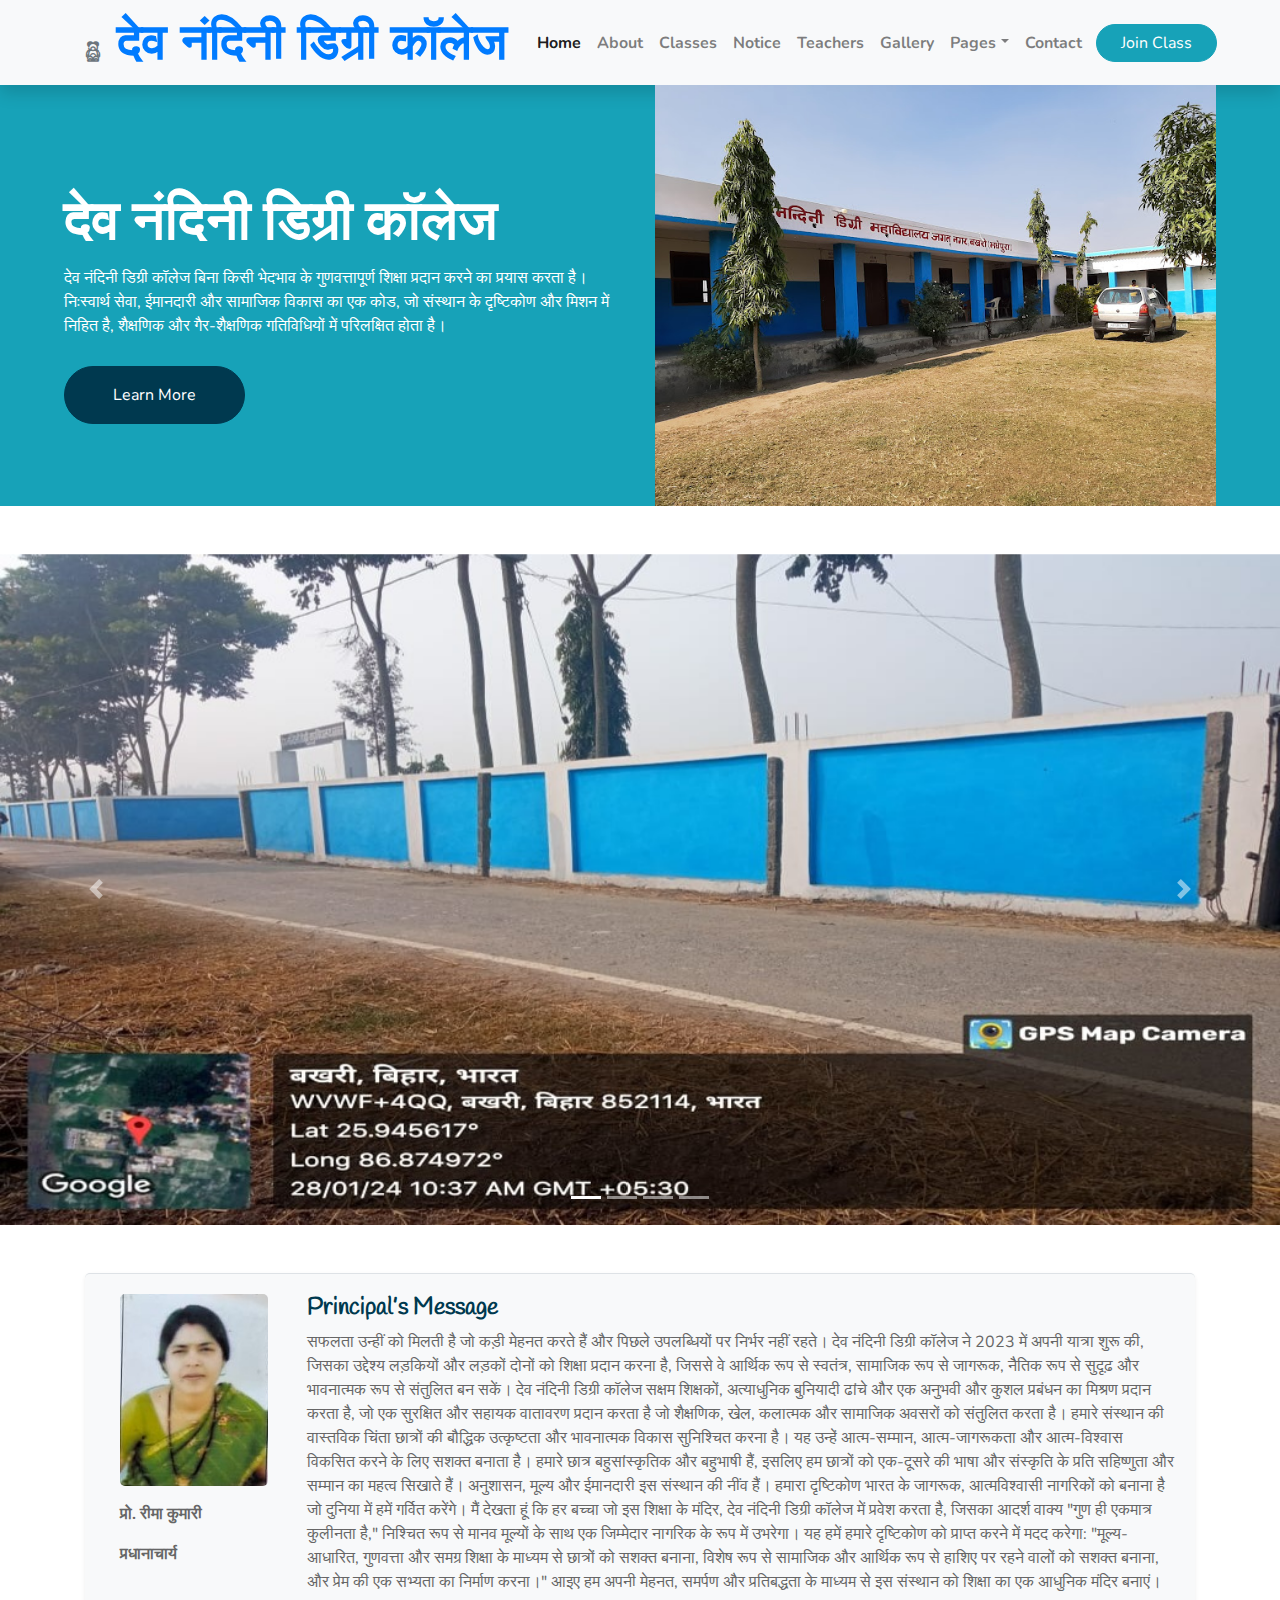
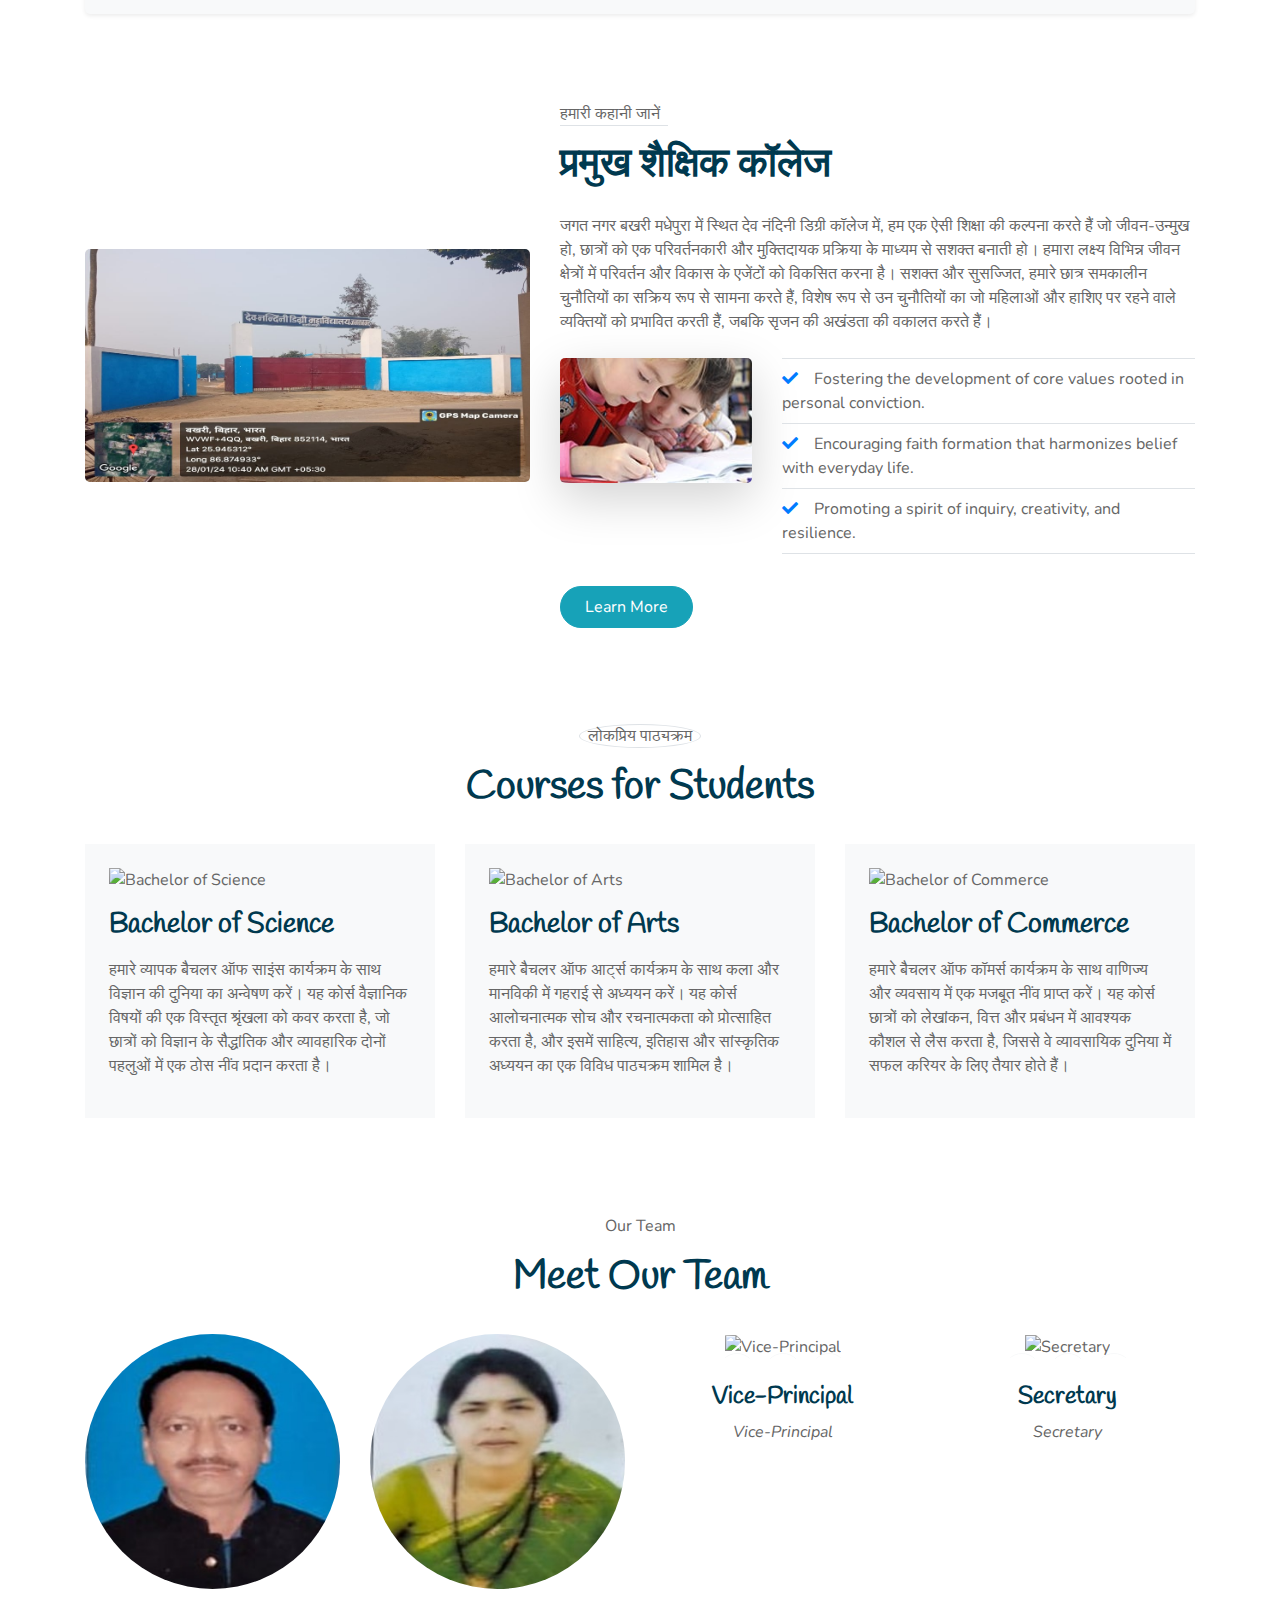
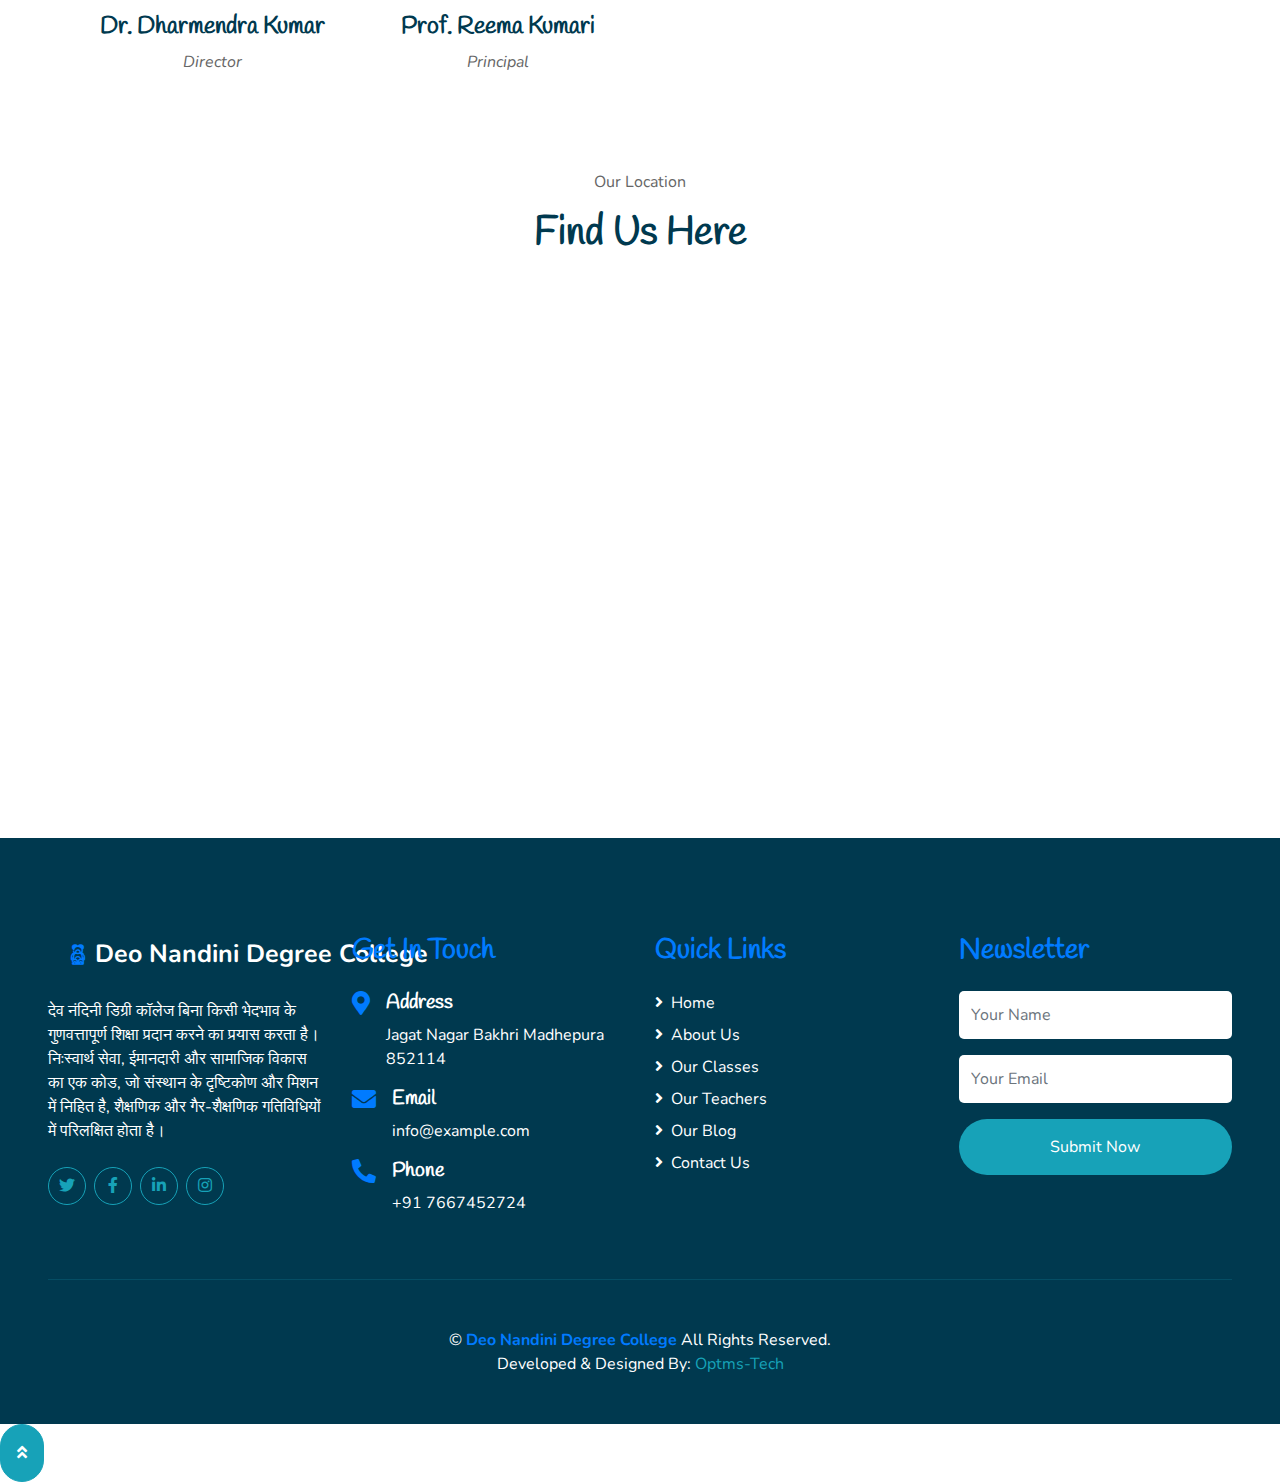
==== commit a5e26618: "check new update" ====
--- a/index.html
+++ b/index.html
@@ -130,8 +130,8 @@
         <div class="col-6 col-md-2">
           <img class="img-fluid rounded img-border" src="/mainImg/principal.jpg" alt="Principal" />
           <div class="mt-3">
-            <p class="bold-text-principal text-center-principal">Prof. Reema Kumari</p>
-            <p class="bold-text text-center-custom">Principal</p>
+            <p class="bold-text-principal text-center-principal"><b>प्रो. रीमा कुमारी</b></p>
+            <p class="bold-text text-center-custom"><b>प्रधानाचार्य</b></p>
           </div>
         </div>
         <div class="pl-4">
@@ -169,9 +169,9 @@
         </div>
         <div class="col-lg-7">
           <p class="section-title pr-5">
-            <span class="pr-2">Discover Our Story</span>
+            <span class="pr-2 border-bottom" style="border-color: teal;">हमारी कहानी जानें</span>
           </p>
-          <h1 class="mb-4">Leading Educational Institution</h1>
+          <h1 class="mb-4">प्रमुख शैक्षिक कॉलेज</h1>
           <p>
             जगत नगर बखरी मधेपुरा में स्थित देव नंदिनी डिग्री कॉलेज में, हम एक ऐसी शिक्षा की कल्पना करते हैं जो
             जीवन-उन्मुख हो, छात्रों को एक परिवर्तनकारी और मुक्तिदायक प्रक्रिया के माध्यम से सशक्त बनाती हो। हमारा लक्ष्य
@@ -213,7 +213,7 @@
     <div class="container">
       <div class="text-center pb-2">
         <p class="section-title px-5">
-          <span class="px-2">Popular Courses</span>
+          <span class="px-2 border border-circle" style="border-radius: 50%; border-color: orange;">लोकप्रिय पाठ्यक्रम</span>
         </p>
         <h1 class="mb-4">Courses for Students</h1>
       </div>
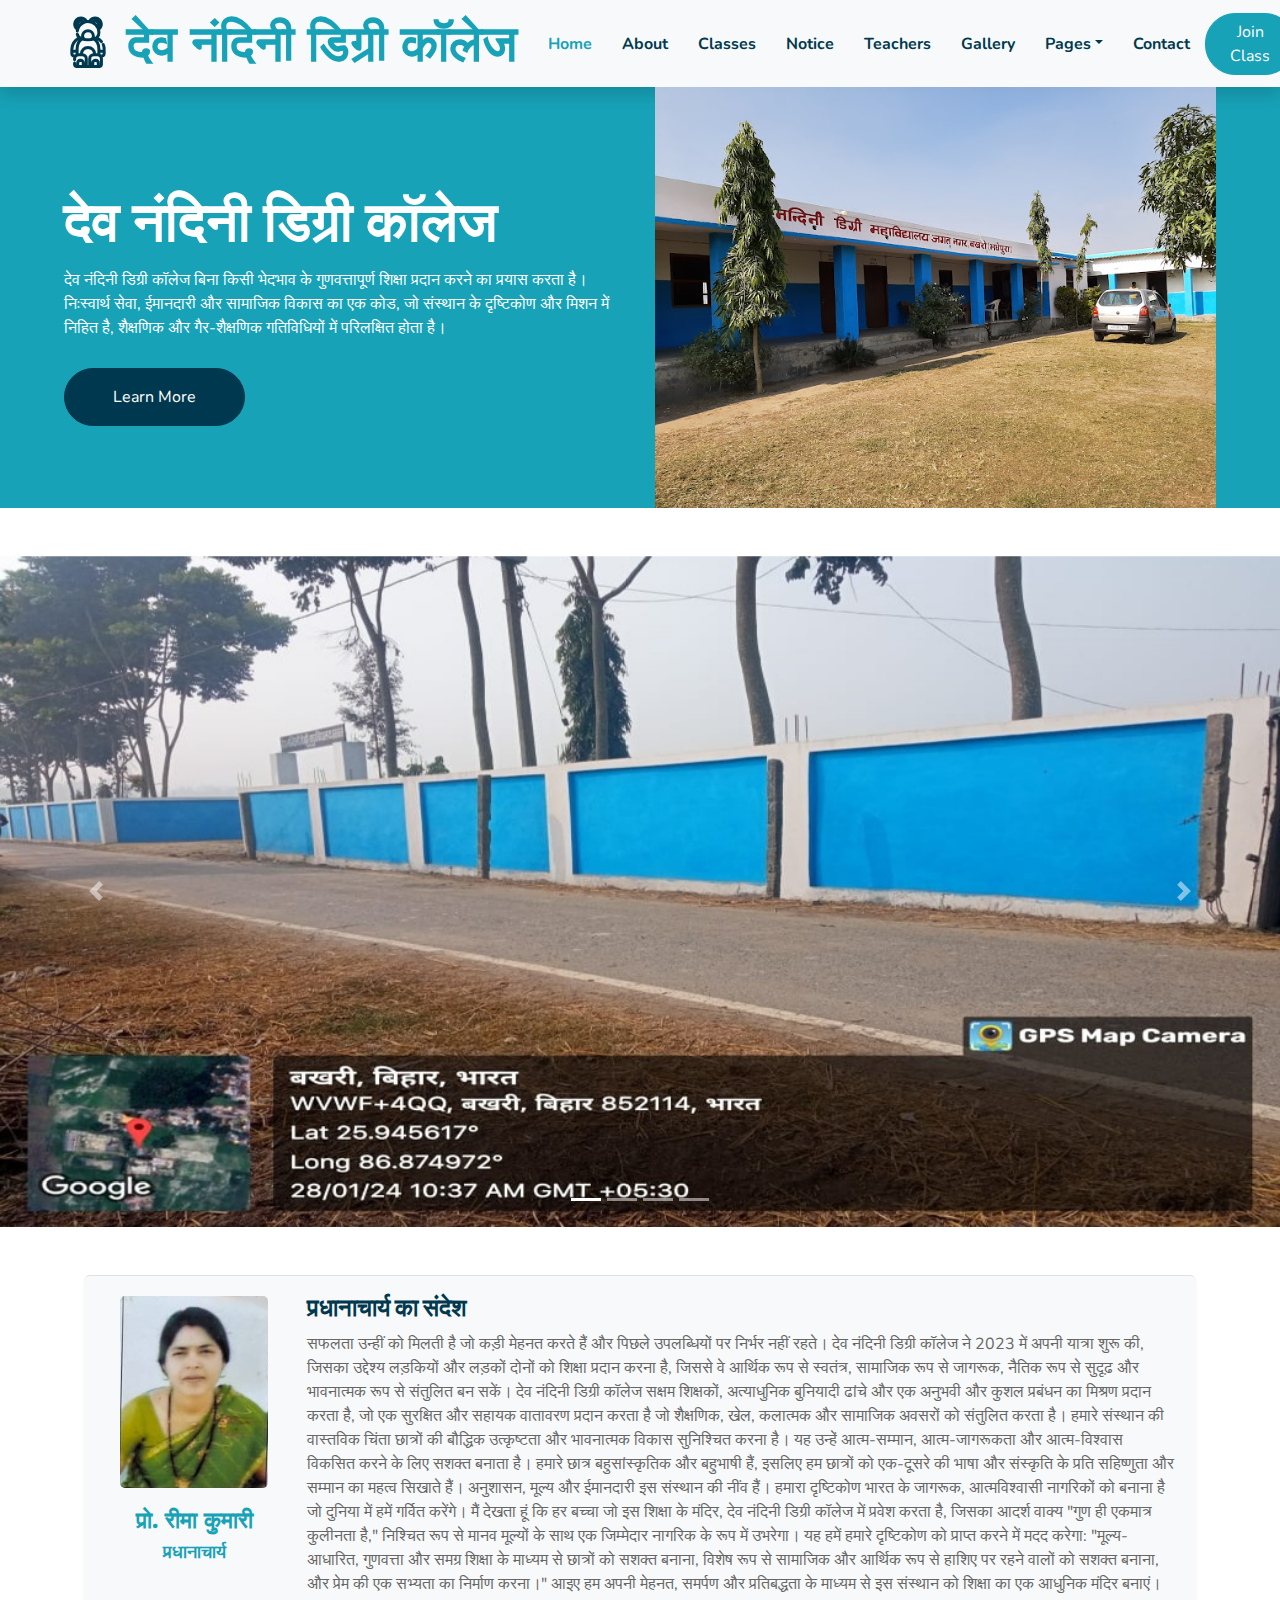
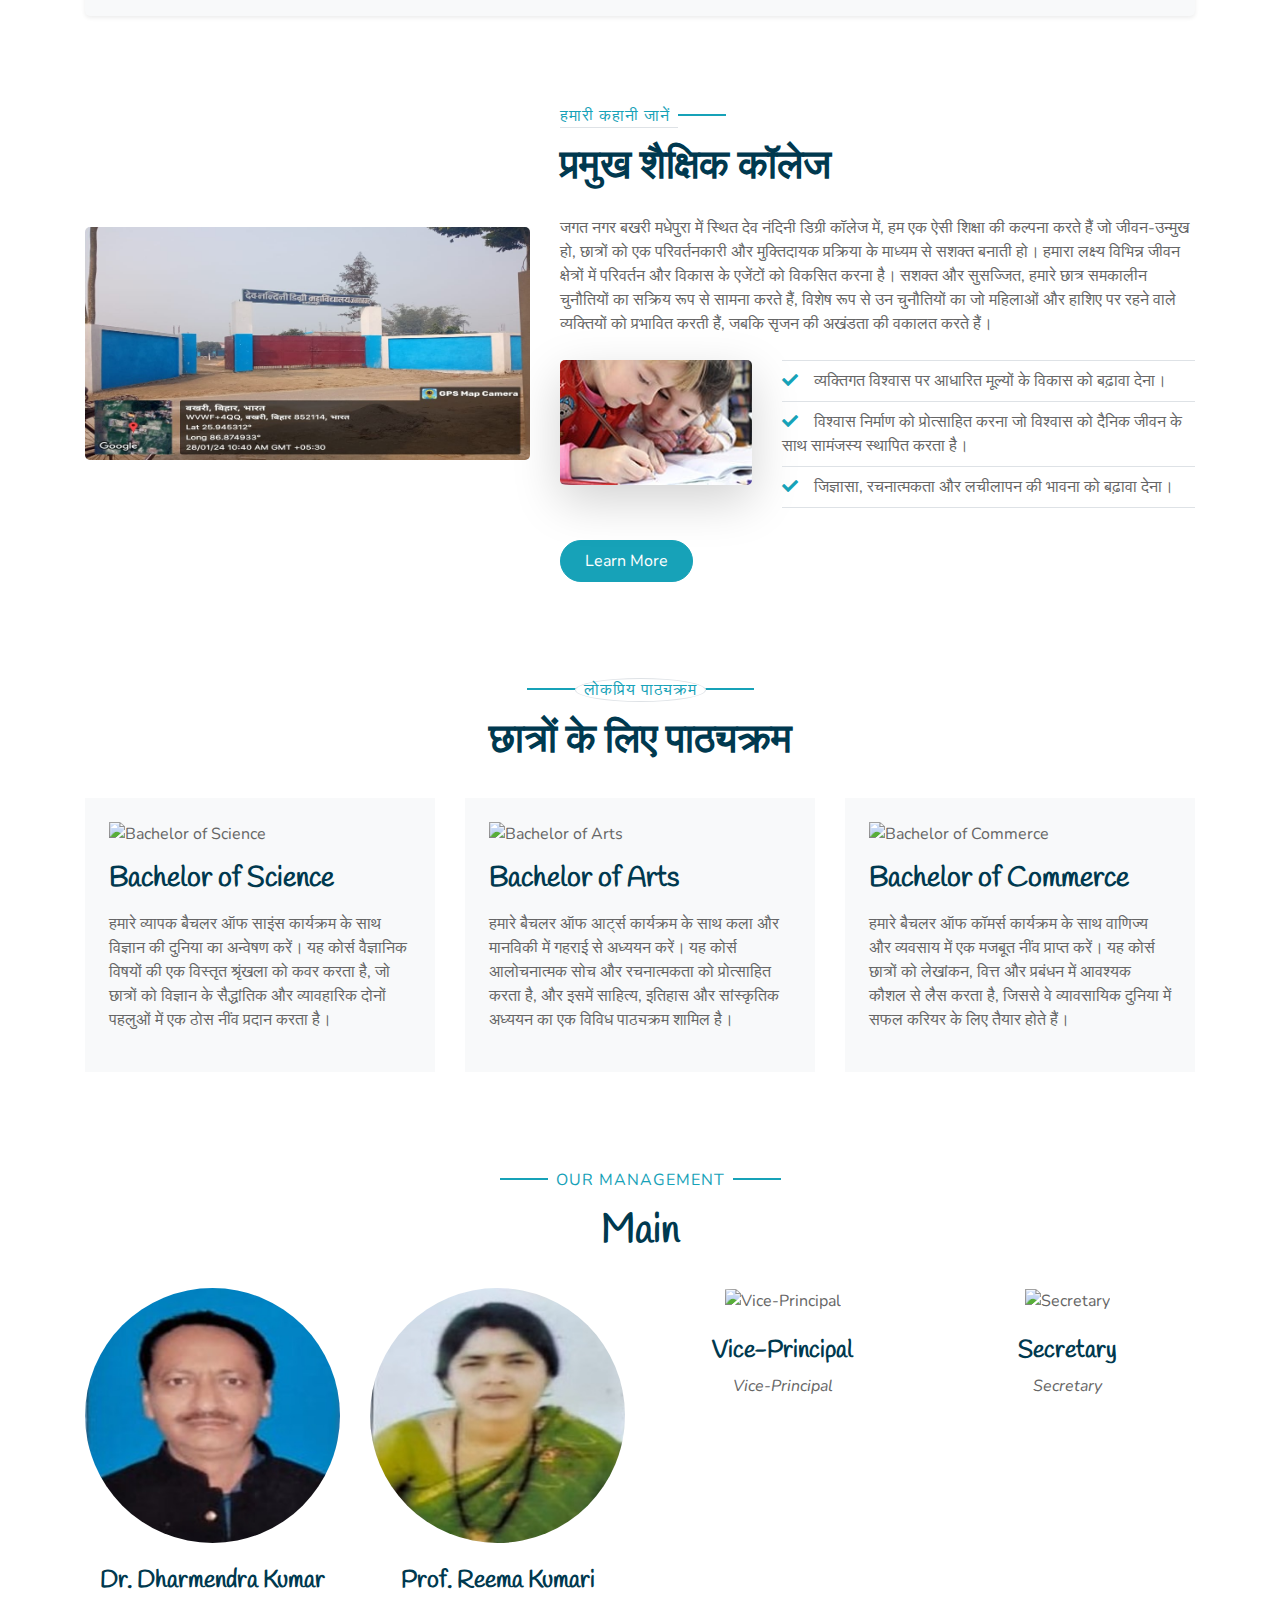
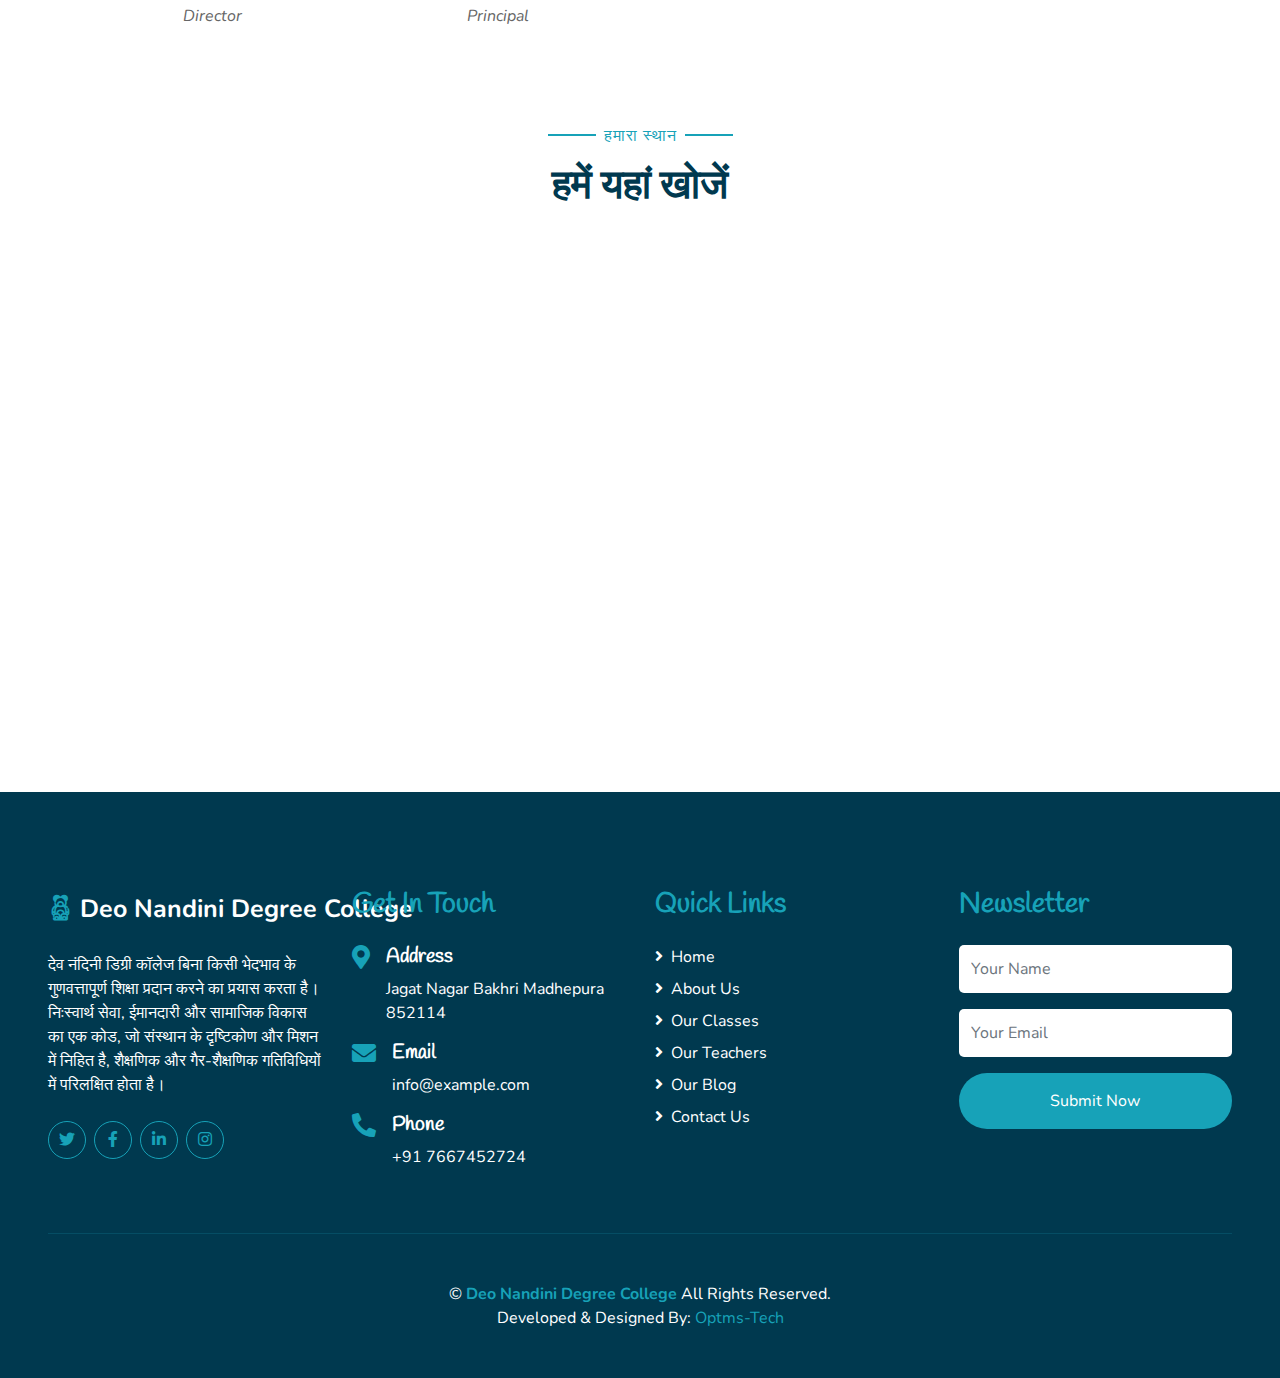
==== commit 52a51723: "now final updataed" ====
--- a/index.html
+++ b/index.html
@@ -135,7 +135,7 @@
           </div>
         </div>
         <div class="pl-4">
-          <h4>Principal’s Message</h4>
+          <h4>प्रधानाचार्य का संदेश</h4>
           <p class="m-0">
             सफलता उन्हीं को मिलती है जो कड़ी मेहनत करते हैं और पिछले उपलब्धियों पर निर्भर नहीं रहते। देव नंदिनी डिग्री
             कॉलेज ने 2023 में अपनी यात्रा शुरू की, जिसका उद्देश्य लड़कियों और लड़कों दोनों को शिक्षा प्रदान करना है,
@@ -187,16 +187,14 @@
             <div class="col-6 col-md-8">
               <ul class="list-inline m-0">
                 <li class="py-2 border-top border-bottom">
-                  <i class="fa fa-check text-primary mr-3"></i>Fostering the development of core values rooted in
-                  personal conviction.
+                  <i class="fa fa-check text-primary mr-3"></i>व्यक्तिगत विश्वास पर आधारित मूल्यों के विकास को बढ़ावा देना।
                 </li>
                 <li class="py-2 border-bottom">
-                  <i class="fa fa-check text-primary mr-3"></i>Encouraging faith formation that harmonizes belief with
-                  everyday life.
+                  <i class="fa fa-check text-primary mr-3"></i>विश्वास निर्माण को प्रोत्साहित करना जो विश्वास को
+                  दैनिक जीवन के साथ सामंजस्य स्थापित करता है।
                 </li>
                 <li class="py-2 border-bottom">
-                  <i class="fa fa-check text-primary mr-3"></i>Promoting a spirit of inquiry, creativity, and
-                  resilience.
+                  <i class="fa fa-check text-primary mr-3"></i>जिज्ञासा, रचनात्मकता और लचीलापन की भावना को बढ़ावा देना।
                 </li>
               </ul>
             </div>
@@ -215,7 +213,7 @@
         <p class="section-title px-5">
           <span class="px-2 border border-circle" style="border-radius: 50%; border-color: orange;">लोकप्रिय पाठ्यक्रम</span>
         </p>
-        <h1 class="mb-4">Courses for Students</h1>
+        <h1 class="mb-4">छात्रों के लिए पाठ्यक्रम</h1>
       </div>
       <div class="row">
         <div class="col-lg-4 mb-5">
@@ -255,9 +253,9 @@
     <div class="container">
       <div class="text-center pb-2">
         <p class="section-title px-5">
-          <span class="px-2">Our Team</span>
+          <span class="px-2">Our Management</span>
         </p>
-        <h1 class="mb-4">Meet Our Team</h1>
+        <h1 class="mb-4">Main</h1>
       </div>
       <div class="row">
         <div class="col-md-6 col-lg-3 text-center team mb-5">
@@ -330,9 +328,9 @@
     <div class="container">
       <div class="text-center pb-2">
         <p class="section-title px-5">
-          <span class="px-2">Our Location</span>
+          <span class="px-2">हमारा स्थान</span>
         </p>
-        <h1 class="mb-4">Find Us Here</h1>
+        <h1 class="mb-4">हमें यहां खोजें</h1>
       </div>
       <div class="row">
         <div class="col-lg-12 mb-5">
--- a/css/style.css
+++ b/css/style.css
@@ -282,7 +282,6 @@
 [type="reset"],
 [type="submit"] {
   -webkit-appearance: button;
-  appearance: button;
 }
 
 button:not(:disabled),
@@ -348,7 +347,6 @@
 [type="search"] {
   outline-offset: -2px;
   -webkit-appearance: none;
-  appearance: none;
 }
 
 [type="search"]::-webkit-search-decoration {
@@ -2042,7 +2040,6 @@
 input[type="time"].form-control,
 input[type="datetime-local"].form-control,
 input[type="month"].form-control {
-  -webkit-appearance: none;
   appearance: none;
 }
 
@@ -7109,7114 +7106,6 @@
   }
   .d-xl-inline {
     display: inline !important;
-/******* Bootstrap Theming ********/
-/*!
- * Bootstrap v4.5.3 (https://getbootstrap.com/)
- * Copyright 2011-2020 The Bootstrap Authors
- * Copyright 2011-2020 Twitter, Inc.
- * Licensed under MIT (https://github.com/twbs/bootstrap/blob/main/LICENSE)
- */
-:root {
-  --blue: #007bff;
-  --indigo: #6610f2;
-  --purple: #6f42c1;
-  --pink: #e83e8c;
-  --red: #dc3545;
-  --orange: #fd7e14;
-  --yellow: #ffc107;
-  --green: #28a745;
-  --teal: #20c997;
-  --cyan: #17a2b8;
-  --white: #fff;
-  --gray: #6c757d;
-  --gray-dark: #343a40;
-  --primary: #17a2b8;
-  --secondary: #00394f;
-  --success: #28a745;
-  --info: #17a2b8;
-  --warning: #ffc107;
-  --danger: #dc3545;
-  --light: #f8f9fa;
-  --dark: #343a40;
-  --breakpoint-xs: 0;
-  --breakpoint-sm: 576px;
-  --breakpoint-md: 768px;
-  --breakpoint-lg: 992px;
-  --breakpoint-xl: 1200px;
-  --font-family-sans-serif: "Nunito", sans-serif;
-  --font-family-monospace: SFMono-Regular, Menlo, Monaco, Consolas,
-    "Liberation Mono", "Courier New", monospace;
-}
-
-*,
-*::before,
-*::after {
-  box-sizing: border-box;
-}
-
-html {
-  font-family: sans-serif;
-  line-height: 1.15;
-  -webkit-text-size-adjust: 100%;
-  -webkit-tap-highlight-color: rgba(0, 0, 0, 0);
-}
-
-article,
-aside,
-figcaption,
-figure,
-footer,
-header,
-hgroup,
-main,
-nav,
-section {
-  display: block;
-}
-
-body {
-  margin: 0;
-  font-family: "Nunito", sans-serif;
-  font-size: 1rem;
-  font-weight: 400;
-  line-height: 1.5;
-  color: #666666;
-  text-align: left;
-  background-color: #fff;
-}
-
-[tabindex="-1"]:focus:not(:focus-visible) {
-  outline: 0 !important;
-}
-
-hr {
-  box-sizing: content-box;
-  height: 0;
-  overflow: visible;
-}
-
-h1,
-h2,
-h3,
-h4,
-h5,
-h6 {
-  margin-top: 0;
-  margin-bottom: 0.5rem;
-}
-
-p {
-  margin-top: 0;
-  margin-bottom: 1rem;
-}
-
-abbr[title],
-abbr[data-original-title] {
-  text-decoration: underline;
-  text-decoration: underline dotted;
-  cursor: help;
-  border-bottom: 0;
-  text-decoration-skip-ink: none;
-}
-
-address {
-  margin-bottom: 1rem;
-  font-style: normal;
-  line-height: inherit;
-}
-
-ol,
-ul,
-dl {
-  margin-top: 0;
-  margin-bottom: 1rem;
-}
-
-ol ol,
-ul ul,
-ol ul,
-ul ol {
-  margin-bottom: 0;
-}
-
-dt {
-  font-weight: 700;
-}
-
-dd {
-  margin-bottom: 0.5rem;
-  margin-left: 0;
-}
-
-blockquote {
-  margin: 0 0 1rem;
-}
-
-b,
-strong {
-  font-weight: bolder;
-}
-
-small {
-  font-size: 80%;
-}
-
-sub,
-sup {
-  position: relative;
-  font-size: 75%;
-  line-height: 0;
-  vertical-align: baseline;
-}
-
-sub {
-  bottom: -0.25em;
-}
-
-sup {
-  top: -0.5em;
-}
-
-a {
-  color: #17a2b8;
-  text-decoration: none;
-  background-color: transparent;
-}
-
-a:hover {
-  color: #0f6674;
-  text-decoration: underline;
-}
-
-a:not([href]):not([class]) {
-  color: inherit;
-  text-decoration: none;
-}
-
-a:not([href]):not([class]):hover {
-  color: inherit;
-  text-decoration: none;
-}
-
-pre,
-code,
-kbd,
-samp {
-  font-family: SFMono-Regular, Menlo, Monaco, Consolas, "Liberation Mono",
-    "Courier New", monospace;
-  font-size: 1em;
-}
-
-pre {
-  margin-top: 0;
-  margin-bottom: 1rem;
-  overflow: auto;
-  -ms-overflow-style: scrollbar;
-}
-
-figure {
-  margin: 0 0 1rem;
-}
-
-img {
-  vertical-align: middle;
-  border-style: none;
-}
-
-svg {
-  overflow: hidden;
-  vertical-align: middle;
-}
-
-table {
-  border-collapse: collapse;
-}
-
-caption {
-  padding-top: 0.75rem;
-  padding-bottom: 0.75rem;
-  color: #6c757d;
-  text-align: left;
-  caption-side: bottom;
-}
-
-th {
-  text-align: inherit;
-  text-align: -webkit-match-parent;
-}
-
-label {
-  display: inline-block;
-  margin-bottom: 0.5rem;
-}
-
-button {
-  border-radius: 0;
-}
-
-button:focus {
-  outline: 1px dotted;
-  outline: 5px auto -webkit-focus-ring-color;
-}
-
-input,
-button,
-select,
-optgroup,
-textarea {
-  margin: 0;
-  font-family: inherit;
-  font-size: inherit;
-  line-height: inherit;
-}
-
-button,
-input {
-  overflow: visible;
-}
-
-button,
-select {
-  text-transform: none;
-}
-
-[role="button"] {
-  cursor: pointer;
-}
-
-select {
-  word-wrap: normal;
-}
-
-button,
-[type="button"],
-[type="reset"],
-[type="submit"] {
-  -webkit-appearance: button;
-}
-
-button:not(:disabled),
-[type="button"]:not(:disabled),
-[type="reset"]:not(:disabled),
-[type="submit"]:not(:disabled) {
-  cursor: pointer;
-}
-
-button::-moz-focus-inner,
-[type="button"]::-moz-focus-inner,
-[type="reset"]::-moz-focus-inner,
-[type="submit"]::-moz-focus-inner {
-  padding: 0;
-  border-style: none;
-}
-
-input[type="radio"],
-input[type="checkbox"] {
-  box-sizing: border-box;
-  padding: 0;
-}
-
-textarea {
-  overflow: auto;
-  resize: vertical;
-}
-
-fieldset {
-  min-width: 0;
-  padding: 0;
-  margin: 0;
-  border: 0;
-}
-
-legend {
-  display: block;
-  width: 100%;
-  max-width: 100%;
-  padding: 0;
-  margin-bottom: 0.5rem;
-  font-size: 1.5rem;
-  line-height: inherit;
-  color: inherit;
-  white-space: normal;
-}
-
-@media (max-width: 1200px) {
-  legend {
-    font-size: calc(1.275rem + 0.3vw);
-  }
-}
-
-progress {
-  vertical-align: baseline;
-}
-
-[type="number"]::-webkit-inner-spin-button,
-[type="number"]::-webkit-outer-spin-button {
-  height: auto;
-}
-
-[type="search"] {
-  outline-offset: -2px;
-  -webkit-appearance: none;
-}
-
-[type="search"]::-webkit-search-decoration {
-  -webkit-appearance: none;
-}
-
-::-webkit-file-upload-button {
-  font: inherit;
-  -webkit-appearance: button;
-}
-
-output {
-  display: inline-block;
-}
-
-summary {
-  display: list-item;
-  cursor: pointer;
-}
-
-template {
-  display: none;
-}
-
-[hidden] {
-  display: none !important;
-}
-
-h1,
-h2,
-h3,
-h4,
-h5,
-h6,
-.h1,
-.h2,
-.h3,
-.h4,
-.h5,
-.h6 {
-  margin-bottom: 0.5rem;
-  font-family: "Handlee", cursive;
-  font-weight: bold;
-  line-height: 1.2;
-  color: #00394f;
-}
-
-h1,
-.h1 {
-  font-size: 2.5rem;
-}
-
-@media (max-width: 1200px) {
-  h1,
-  .h1 {
-    font-size: calc(1.375rem + 1.5vw);
-  }
-}
-
-h2,
-.h2 {
-  font-size: 2rem;
-}
-
-@media (max-width: 1200px) {
-  h2,
-  .h2 {
-    font-size: calc(1.325rem + 0.9vw);
-  }
-}
-
-h3,
-.h3 {
-  font-size: 1.75rem;
-}
-
-@media (max-width: 1200px) {
-  h3,
-  .h3 {
-    font-size: calc(1.3rem + 0.6vw);
-  }
-}
-
-h4,
-.h4 {
-  font-size: 1.5rem;
-}
-
-@media (max-width: 1200px) {
-  h4,
-  .h4 {
-    font-size: calc(1.275rem + 0.3vw);
-  }
-}
-
-h5,
-.h5 {
-  font-size: 1.25rem;
-}
-
-h6,
-.h6 {
-  font-size: 1rem;
-}
-
-.lead {
-  font-size: 1.25rem;
-  font-weight: 300;
-}
-
-.display-1 {
-  font-size: 6rem;
-  font-weight: 300;
-  line-height: 1.2;
-}
-
-@media (max-width: 1200px) {
-  .display-1 {
-    font-size: calc(1.725rem + 5.7vw);
-  }
-}
-
-.display-2 {
-  font-size: 5.5rem;
-  font-weight: 300;
-  line-height: 1.2;
-}
-
-@media (max-width: 1200px) {
-  .display-2 {
-    font-size: calc(1.675rem + 5.1vw);
-  }
-}
-
-.display-3 {
-  font-size: 4.5rem;
-  font-weight: 300;
-  line-height: 1.2;
-}
-
-@media (max-width: 1200px) {
-  .display-3 {
-    font-size: calc(1.575rem + 3.9vw);
-  }
-}
-
-.display-4 {
-  font-size: 3.5rem;
-  font-weight: 300;
-  line-height: 1.2;
-}
-
-@media (max-width: 1200px) {
-  .display-4 {
-    font-size: calc(1.475rem + 2.7vw);
-  }
-}
-
-hr {
-  margin-top: 1rem;
-  margin-bottom: 1rem;
-  border: 0;
-  border-top: 1px solid rgba(0, 0, 0, 0.1);
-}
-
-small,
-.small {
-  font-size: 80%;
-  font-weight: 400;
-}
-
-mark,
-.mark {
-  padding: 0.2em;
-  background-color: #fcf8e3;
-}
-
-.list-unstyled {
-  padding-left: 0;
-  list-style: none;
-}
-
-.list-inline {
-  padding-left: 0;
-  list-style: none;
-}
-
-.list-inline-item {
-  display: inline-block;
-}
-
-.list-inline-item:not(:last-child) {
-  margin-right: 0.5rem;
-}
-
-.initialism {
-  font-size: 90%;
-  text-transform: uppercase;
-}
-
-.blockquote {
-  margin-bottom: 1rem;
-  font-size: 1.25rem;
-}
-
-.blockquote-footer {
-  display: block;
-  font-size: 80%;
-  color: #6c757d;
-}
-
-.blockquote-footer::before {
-  content: "\2014\00A0";
-}
-
-.img-fluid {
-  max-width: 100%;
-  height: auto;
-}
-
-.img-thumbnail {
-  padding: 0.25rem;
-  background-color: #fff;
-  border: 1px solid #dee2e6;
-  border-radius: 5px;
-  max-width: 100%;
-  height: auto;
-}
-
-.figure {
-  display: inline-block;
-}
-
-.figure-img {
-  margin-bottom: 0.5rem;
-  line-height: 1;
-}
-
-.figure-caption {
-  font-size: 90%;
-  color: #6c757d;
-}
-
-code {
-  font-size: 87.5%;
-  color: #e83e8c;
-  word-wrap: break-word;
-}
-
-a > code {
-  color: inherit;
-}
-
-kbd {
-  padding: 0.2rem 0.4rem;
-  font-size: 87.5%;
-  color: #fff;
-  background-color: #212529;
-  border-radius: 0.2rem;
-}
-
-kbd kbd {
-  padding: 0;
-  font-size: 100%;
-  font-weight: 700;
-}
-
-pre {
-  display: block;
-  font-size: 87.5%;
-  color: #212529;
-}
-
-pre code {
-  font-size: inherit;
-  color: inherit;
-  word-break: normal;
-}
-
-.pre-scrollable {
-  max-height: 340px;
-  overflow-y: scroll;
-}
-
-.container,
-.container-fluid,
-.container-sm,
-.container-md,
-.container-lg,
-.container-xl {
-  width: 100%;
-  padding-right: 15px;
-  padding-left: 15px;
-  margin-right: auto;
-  margin-left: auto;
-}
-
-@media (min-width: 576px) {
-  .container,
-  .container-sm {
-    max-width: 540px;
-  }
-}
-
-@media (min-width: 768px) {
-  .container,
-  .container-sm,
-  .container-md {
-    max-width: 720px;
-  }
-}
-
-@media (min-width: 992px) {
-  .container,
-  .container-sm,
-  .container-md,
-  .container-lg {
-    max-width: 960px;
-  }
-}
-
-@media (min-width: 1200px) {
-  .container,
-  .container-sm,
-  .container-md,
-  .container-lg,
-  .container-xl {
-    max-width: 1140px;
-  }
-}
-
-.row {
-  display: flex;
-  flex-wrap: wrap;
-  margin-right: -15px;
-  margin-left: -15px;
-}
-
-.no-gutters {
-  margin-right: 0;
-  margin-left: 0;
-}
-
-.no-gutters > .col,
-.no-gutters > [class*="col-"] {
-  padding-right: 0;
-  padding-left: 0;
-}
-
-.col-1,
-.col-2,
-.col-3,
-.col-4,
-.col-5,
-.col-6,
-.col-7,
-.col-8,
-.col-9,
-.col-10,
-.col-11,
-.col-12,
-.col,
-.col-auto,
-.col-sm-1,
-.col-sm-2,
-.col-sm-3,
-.col-sm-4,
-.col-sm-5,
-.col-sm-6,
-.col-sm-7,
-.col-sm-8,
-.col-sm-9,
-.col-sm-10,
-.col-sm-11,
-.col-sm-12,
-.col-sm,
-.col-sm-auto,
-.col-md-1,
-.col-md-2,
-.col-md-3,
-.col-md-4,
-.col-md-5,
-.col-md-6,
-.col-md-7,
-.col-md-8,
-.col-md-9,
-.col-md-10,
-.col-md-11,
-.col-md-12,
-.col-md,
-.col-md-auto,
-.col-lg-1,
-.col-lg-2,
-.col-lg-3,
-.col-lg-4,
-.col-lg-5,
-.col-lg-6,
-.col-lg-7,
-.col-lg-8,
-.col-lg-9,
-.col-lg-10,
-.col-lg-11,
-.col-lg-12,
-.col-lg,
-.col-lg-auto,
-.col-xl-1,
-.col-xl-2,
-.col-xl-3,
-.col-xl-4,
-.col-xl-5,
-.col-xl-6,
-.col-xl-7,
-.col-xl-8,
-.col-xl-9,
-.col-xl-10,
-.col-xl-11,
-.col-xl-12,
-.col-xl,
-.col-xl-auto {
-  position: relative;
-  width: 100%;
-  padding-right: 15px;
-  padding-left: 15px;
-}
-
-.col {
-  flex-basis: 0;
-  flex-grow: 1;
-  max-width: 100%;
-}
-
-.row-cols-1 > * {
-  flex: 0 0 100%;
-  max-width: 100%;
-}
-
-.row-cols-2 > * {
-  flex: 0 0 50%;
-  max-width: 50%;
-}
-
-.row-cols-3 > * {
-  flex: 0 0 33.33333%;
-  max-width: 33.33333%;
-}
-
-.row-cols-4 > * {
-  flex: 0 0 25%;
-  max-width: 25%;
-}
-
-.row-cols-5 > * {
-  flex: 0 0 20%;
-  max-width: 20%;
-}
-
-.row-cols-6 > * {
-  flex: 0 0 16.66667%;
-  max-width: 16.66667%;
-}
-
-.col-auto {
-  flex: 0 0 auto;
-  width: auto;
-  max-width: 100%;
-}
-
-.col-1 {
-  flex: 0 0 8.33333%;
-  max-width: 8.33333%;
-}
-
-.col-2 {
-  flex: 0 0 16.66667%;
-  max-width: 16.66667%;
-}
-
-.col-3 {
-  flex: 0 0 25%;
-  max-width: 25%;
-}
-
-.col-4 {
-  flex: 0 0 33.33333%;
-  max-width: 33.33333%;
-}
-
-.col-5 {
-  flex: 0 0 41.66667%;
-  max-width: 41.66667%;
-}
-
-.col-6 {
-  flex: 0 0 50%;
-  max-width: 50%;
-}
-
-.col-7 {
-  flex: 0 0 58.33333%;
-  max-width: 58.33333%;
-}
-
-.col-8 {
-  flex: 0 0 66.66667%;
-  max-width: 66.66667%;
-}
-
-.col-9 {
-  flex: 0 0 75%;
-  max-width: 75%;
-}
-
-.col-10 {
-  flex: 0 0 83.33333%;
-  max-width: 83.33333%;
-}
-
-.col-11 {
-  flex: 0 0 91.66667%;
-  max-width: 91.66667%;
-}
-
-.col-12 {
-  flex: 0 0 100%;
-  max-width: 100%;
-}
-
-.order-first {
-  order: -1;
-}
-
-.order-last {
-  order: 13;
-}
-
-.order-0 {
-  order: 0;
-}
-
-.order-1 {
-  order: 1;
-}
-
-.order-2 {
-  order: 2;
-}
-
-.order-3 {
-  order: 3;
-}
-
-.order-4 {
-  order: 4;
-}
-
-.order-5 {
-  order: 5;
-}
-
-.order-6 {
-  order: 6;
-}
-
-.order-7 {
-  order: 7;
-}
-
-.order-8 {
-  order: 8;
-}
-
-.order-9 {
-  order: 9;
-}
-
-.order-10 {
-  order: 10;
-}
-
-.order-11 {
-  order: 11;
-}
-
-.order-12 {
-  order: 12;
-}
-
-.offset-1 {
-  margin-left: 8.33333%;
-}
-
-.offset-2 {
-  margin-left: 16.66667%;
-}
-
-.offset-3 {
-  margin-left: 25%;
-}
-
-.offset-4 {
-  margin-left: 33.33333%;
-}
-
-.offset-5 {
-  margin-left: 41.66667%;
-}
-
-.offset-6 {
-  margin-left: 50%;
-}
-
-.offset-7 {
-  margin-left: 58.33333%;
-}
-
-.offset-8 {
-  margin-left: 66.66667%;
-}
-
-.offset-9 {
-  margin-left: 75%;
-}
-
-.offset-10 {
-  margin-left: 83.33333%;
-}
-
-.offset-11 {
-  margin-left: 91.66667%;
-}
-
-@media (min-width: 576px) {
-  .col-sm {
-    flex-basis: 0;
-    flex-grow: 1;
-    max-width: 100%;
-  }
-  .row-cols-sm-1 > * {
-    flex: 0 0 100%;
-    max-width: 100%;
-  }
-  .row-cols-sm-2 > * {
-    flex: 0 0 50%;
-    max-width: 50%;
-  }
-  .row-cols-sm-3 > * {
-    flex: 0 0 33.33333%;
-    max-width: 33.33333%;
-  }
-  .row-cols-sm-4 > * {
-    flex: 0 0 25%;
-    max-width: 25%;
-  }
-  .row-cols-sm-5 > * {
-    flex: 0 0 20%;
-    max-width: 20%;
-  }
-  .row-cols-sm-6 > * {
-    flex: 0 0 16.66667%;
-    max-width: 16.66667%;
-  }
-  .col-sm-auto {
-    flex: 0 0 auto;
-    width: auto;
-    max-width: 100%;
-  }
-  .col-sm-1 {
-    flex: 0 0 8.33333%;
-    max-width: 8.33333%;
-  }
-  .col-sm-2 {
-    flex: 0 0 16.66667%;
-    max-width: 16.66667%;
-  }
-  .col-sm-3 {
-    flex: 0 0 25%;
-    max-width: 25%;
-  }
-  .col-sm-4 {
-    flex: 0 0 33.33333%;
-    max-width: 33.33333%;
-  }
-  .col-sm-5 {
-    flex: 0 0 41.66667%;
-    max-width: 41.66667%;
-  }
-  .col-sm-6 {
-    flex: 0 0 50%;
-    max-width: 50%;
-  }
-  .col-sm-7 {
-    flex: 0 0 58.33333%;
-    max-width: 58.33333%;
-  }
-  .col-sm-8 {
-    flex: 0 0 66.66667%;
-    max-width: 66.66667%;
-  }
-  .col-sm-9 {
-    flex: 0 0 75%;
-    max-width: 75%;
-  }
-  .col-sm-10 {
-    flex: 0 0 83.33333%;
-    max-width: 83.33333%;
-  }
-  .col-sm-11 {
-    flex: 0 0 91.66667%;
-    max-width: 91.66667%;
-  }
-  .col-sm-12 {
-    flex: 0 0 100%;
-    max-width: 100%;
-  }
-  .order-sm-first {
-    order: -1;
-  }
-  .order-sm-last {
-    order: 13;
-  }
-  .order-sm-0 {
-    order: 0;
-  }
-  .order-sm-1 {
-    order: 1;
-  }
-  .order-sm-2 {
-    order: 2;
-  }
-  .order-sm-3 {
-    order: 3;
-  }
-  .order-sm-4 {
-    order: 4;
-  }
-  .order-sm-5 {
-    order: 5;
-  }
-  .order-sm-6 {
-    order: 6;
-  }
-  .order-sm-7 {
-    order: 7;
-  }
-  .order-sm-8 {
-    order: 8;
-  }
-  .order-sm-9 {
-    order: 9;
-  }
-  .order-sm-10 {
-    order: 10;
-  }
-  .order-sm-11 {
-    order: 11;
-  }
-  .order-sm-12 {
-    order: 12;
-  }
-  .offset-sm-0 {
-    margin-left: 0;
-  }
-  .offset-sm-1 {
-    margin-left: 8.33333%;
-  }
-  .offset-sm-2 {
-    margin-left: 16.66667%;
-  }
-  .offset-sm-3 {
-    margin-left: 25%;
-  }
-  .offset-sm-4 {
-    margin-left: 33.33333%;
-  }
-  .offset-sm-5 {
-    margin-left: 41.66667%;
-  }
-  .offset-sm-6 {
-    margin-left: 50%;
-  }
-  .offset-sm-7 {
-    margin-left: 58.33333%;
-  }
-  .offset-sm-8 {
-    margin-left: 66.66667%;
-  }
-  .offset-sm-9 {
-    margin-left: 75%;
-  }
-  .offset-sm-10 {
-    margin-left: 83.33333%;
-  }
-  .offset-sm-11 {
-    margin-left: 91.66667%;
-  }
-}
-
-@media (min-width: 768px) {
-  .col-md {
-    flex-basis: 0;
-    flex-grow: 1;
-    max-width: 100%;
-  }
-  .row-cols-md-1 > * {
-    flex: 0 0 100%;
-    max-width: 100%;
-  }
-  .row-cols-md-2 > * {
-    flex: 0 0 50%;
-    max-width: 50%;
-  }
-  .row-cols-md-3 > * {
-    flex: 0 0 33.33333%;
-    max-width: 33.33333%;
-  }
-  .row-cols-md-4 > * {
-    flex: 0 0 25%;
-    max-width: 25%;
-  }
-  .row-cols-md-5 > * {
-    flex: 0 0 20%;
-    max-width: 20%;
-  }
-  .row-cols-md-6 > * {
-    flex: 0 0 16.66667%;
-    max-width: 16.66667%;
-  }
-  .col-md-auto {
-    flex: 0 0 auto;
-    width: auto;
-    max-width: 100%;
-  }
-  .col-md-1 {
-    flex: 0 0 8.33333%;
-    max-width: 8.33333%;
-  }
-  .col-md-2 {
-    flex: 0 0 16.66667%;
-    max-width: 16.66667%;
-  }
-  .col-md-3 {
-    flex: 0 0 25%;
-    max-width: 25%;
-  }
-  .col-md-4 {
-    flex: 0 0 33.33333%;
-    max-width: 33.33333%;
-  }
-  .col-md-5 {
-    flex: 0 0 41.66667%;
-    max-width: 41.66667%;
-  }
-  .col-md-6 {
-    flex: 0 0 50%;
-    max-width: 50%;
-  }
-  .col-md-7 {
-    flex: 0 0 58.33333%;
-    max-width: 58.33333%;
-  }
-  .col-md-8 {
-    flex: 0 0 66.66667%;
-    max-width: 66.66667%;
-  }
-  .col-md-9 {
-    flex: 0 0 75%;
-    max-width: 75%;
-  }
-  .col-md-10 {
-    flex: 0 0 83.33333%;
-    max-width: 83.33333%;
-  }
-  .col-md-11 {
-    flex: 0 0 91.66667%;
-    max-width: 91.66667%;
-  }
-  .col-md-12 {
-    flex: 0 0 100%;
-    max-width: 100%;
-  }
-  .order-md-first {
-    order: -1;
-  }
-  .order-md-last {
-    order: 13;
-  }
-  .order-md-0 {
-    order: 0;
-  }
-  .order-md-1 {
-    order: 1;
-  }
-  .order-md-2 {
-    order: 2;
-  }
-  .order-md-3 {
-    order: 3;
-  }
-  .order-md-4 {
-    order: 4;
-  }
-  .order-md-5 {
-    order: 5;
-  }
-  .order-md-6 {
-    order: 6;
-  }
-  .order-md-7 {
-    order: 7;
-  }
-  .order-md-8 {
-    order: 8;
-  }
-  .order-md-9 {
-    order: 9;
-  }
-  .order-md-10 {
-    order: 10;
-  }
-  .order-md-11 {
-    order: 11;
-  }
-  .order-md-12 {
-    order: 12;
-  }
-  .offset-md-0 {
-    margin-left: 0;
-  }
-  .offset-md-1 {
-    margin-left: 8.33333%;
-  }
-  .offset-md-2 {
-    margin-left: 16.66667%;
-  }
-  .offset-md-3 {
-    margin-left: 25%;
-  }
-  .offset-md-4 {
-    margin-left: 33.33333%;
-  }
-  .offset-md-5 {
-    margin-left: 41.66667%;
-  }
-  .offset-md-6 {
-    margin-left: 50%;
-  }
-  .offset-md-7 {
-    margin-left: 58.33333%;
-  }
-  .offset-md-8 {
-    margin-left: 66.66667%;
-  }
-  .offset-md-9 {
-    margin-left: 75%;
-  }
-  .offset-md-10 {
-    margin-left: 83.33333%;
-  }
-  .offset-md-11 {
-    margin-left: 91.66667%;
-  }
-}
-
-@media (min-width: 992px) {
-  .col-lg {
-    flex-basis: 0;
-    flex-grow: 1;
-    max-width: 100%;
-  }
-  .row-cols-lg-1 > * {
-    flex: 0 0 100%;
-    max-width: 100%;
-  }
-  .row-cols-lg-2 > * {
-    flex: 0 0 50%;
-    max-width: 50%;
-  }
-  .row-cols-lg-3 > * {
-    flex: 0 0 33.33333%;
-    max-width: 33.33333%;
-  }
-  .row-cols-lg-4 > * {
-    flex: 0 0 25%;
-    max-width: 25%;
-  }
-  .row-cols-lg-5 > * {
-    flex: 0 0 20%;
-    max-width: 20%;
-  }
-  .row-cols-lg-6 > * {
-    flex: 0 0 16.66667%;
-    max-width: 16.66667%;
-  }
-  .col-lg-auto {
-    flex: 0 0 auto;
-    width: auto;
-    max-width: 100%;
-  }
-  .col-lg-1 {
-    flex: 0 0 8.33333%;
-    max-width: 8.33333%;
-  }
-  .col-lg-2 {
-    flex: 0 0 16.66667%;
-    max-width: 16.66667%;
-  }
-  .col-lg-3 {
-    flex: 0 0 25%;
-    max-width: 25%;
-  }
-  .col-lg-4 {
-    flex: 0 0 33.33333%;
-    max-width: 33.33333%;
-  }
-  .col-lg-5 {
-    flex: 0 0 41.66667%;
-    max-width: 41.66667%;
-  }
-  .col-lg-6 {
-    flex: 0 0 50%;
-    max-width: 50%;
-  }
-  .col-lg-7 {
-    flex: 0 0 58.33333%;
-    max-width: 58.33333%;
-  }
-  .col-lg-8 {
-    flex: 0 0 66.66667%;
-    max-width: 66.66667%;
-  }
-  .col-lg-9 {
-    flex: 0 0 75%;
-    max-width: 75%;
-  }
-  .col-lg-10 {
-    flex: 0 0 83.33333%;
-    max-width: 83.33333%;
-  }
-  .col-lg-11 {
-    flex: 0 0 91.66667%;
-    max-width: 91.66667%;
-  }
-  .col-lg-12 {
-    flex: 0 0 100%;
-    max-width: 100%;
-  }
-  .order-lg-first {
-    order: -1;
-  }
-  .order-lg-last {
-    order: 13;
-  }
-  .order-lg-0 {
-    order: 0;
-  }
-  .order-lg-1 {
-    order: 1;
-  }
-  .order-lg-2 {
-    order: 2;
-  }
-  .order-lg-3 {
-    order: 3;
-  }
-  .order-lg-4 {
-    order: 4;
-  }
-  .order-lg-5 {
-    order: 5;
-  }
-  .order-lg-6 {
-    order: 6;
-  }
-  .order-lg-7 {
-    order: 7;
-  }
-  .order-lg-8 {
-    order: 8;
-  }
-  .order-lg-9 {
-    order: 9;
-  }
-  .order-lg-10 {
-    order: 10;
-  }
-  .order-lg-11 {
-    order: 11;
-  }
-  .order-lg-12 {
-    order: 12;
-  }
-  .offset-lg-0 {
-    margin-left: 0;
-  }
-  .offset-lg-1 {
-    margin-left: 8.33333%;
-  }
-  .offset-lg-2 {
-    margin-left: 16.66667%;
-  }
-  .offset-lg-3 {
-    margin-left: 25%;
-  }
-  .offset-lg-4 {
-    margin-left: 33.33333%;
-  }
-  .offset-lg-5 {
-    margin-left: 41.66667%;
-  }
-  .offset-lg-6 {
-    margin-left: 50%;
-  }
-  .offset-lg-7 {
-    margin-left: 58.33333%;
-  }
-  .offset-lg-8 {
-    margin-left: 66.66667%;
-  }
-  .offset-lg-9 {
-    margin-left: 75%;
-  }
-  .offset-lg-10 {
-    margin-left: 83.33333%;
-  }
-  .offset-lg-11 {
-    margin-left: 91.66667%;
-  }
-}
-
-@media (min-width: 1200px) {
-  .col-xl {
-    flex-basis: 0;
-    flex-grow: 1;
-    max-width: 100%;
-  }
-  .row-cols-xl-1 > * {
-    flex: 0 0 100%;
-    max-width: 100%;
-  }
-  .row-cols-xl-2 > * {
-    flex: 0 0 50%;
-    max-width: 50%;
-  }
-  .row-cols-xl-3 > * {
-    flex: 0 0 33.33333%;
-    max-width: 33.33333%;
-  }
-  .row-cols-xl-4 > * {
-    flex: 0 0 25%;
-    max-width: 25%;
-  }
-  .row-cols-xl-5 > * {
-    flex: 0 0 20%;
-    max-width: 20%;
-  }
-  .row-cols-xl-6 > * {
-    flex: 0 0 16.66667%;
-    max-width: 16.66667%;
-  }
-  .col-xl-auto {
-    flex: 0 0 auto;
-    width: auto;
-    max-width: 100%;
-  }
-  .col-xl-1 {
-    flex: 0 0 8.33333%;
-    max-width: 8.33333%;
-  }
-  .col-xl-2 {
-    flex: 0 0 16.66667%;
-    max-width: 16.66667%;
-  }
-  .col-xl-3 {
-    flex: 0 0 25%;
-    max-width: 25%;
-  }
-  .col-xl-4 {
-    flex: 0 0 33.33333%;
-    max-width: 33.33333%;
-  }
-  .col-xl-5 {
-    flex: 0 0 41.66667%;
-    max-width: 41.66667%;
-  }
-  .col-xl-6 {
-    flex: 0 0 50%;
-    max-width: 50%;
-  }
-  .col-xl-7 {
-    flex: 0 0 58.33333%;
-    max-width: 58.33333%;
-  }
-  .col-xl-8 {
-    flex: 0 0 66.66667%;
-    max-width: 66.66667%;
-  }
-  .col-xl-9 {
-    flex: 0 0 75%;
-    max-width: 75%;
-  }
-  .col-xl-10 {
-    flex: 0 0 83.33333%;
-    max-width: 83.33333%;
-  }
-  .col-xl-11 {
-    flex: 0 0 91.66667%;
-    max-width: 91.66667%;
-  }
-  .col-xl-12 {
-    flex: 0 0 100%;
-    max-width: 100%;
-  }
-  .order-xl-first {
-    order: -1;
-  }
-  .order-xl-last {
-    order: 13;
-  }
-  .order-xl-0 {
-    order: 0;
-  }
-  .order-xl-1 {
-    order: 1;
-  }
-  .order-xl-2 {
-    order: 2;
-  }
-  .order-xl-3 {
-    order: 3;
-  }
-  .order-xl-4 {
-    order: 4;
-  }
-  .order-xl-5 {
-    order: 5;
-  }
-  .order-xl-6 {
-    order: 6;
-  }
-  .order-xl-7 {
-    order: 7;
-  }
-  .order-xl-8 {
-    order: 8;
-  }
-  .order-xl-9 {
-    order: 9;
-  }
-  .order-xl-10 {
-    order: 10;
-  }
-  .order-xl-11 {
-    order: 11;
-  }
-  .order-xl-12 {
-    order: 12;
-  }
-  .offset-xl-0 {
-    margin-left: 0;
-  }
-  .offset-xl-1 {
-    margin-left: 8.33333%;
-  }
-  .offset-xl-2 {
-    margin-left: 16.66667%;
-  }
-  .offset-xl-3 {
-    margin-left: 25%;
-  }
-  .offset-xl-4 {
-    margin-left: 33.33333%;
-  }
-  .offset-xl-5 {
-    margin-left: 41.66667%;
-  }
-  .offset-xl-6 {
-    margin-left: 50%;
-  }
-  .offset-xl-7 {
-    margin-left: 58.33333%;
-  }
-  .offset-xl-8 {
-    margin-left: 66.66667%;
-  }
-  .offset-xl-9 {
-    margin-left: 75%;
-  }
-  .offset-xl-10 {
-    margin-left: 83.33333%;
-  }
-  .offset-xl-11 {
-    margin-left: 91.66667%;
-  }
-}
-
-.table {
-  width: 100%;
-  margin-bottom: 1rem;
-  color: #666666;
-}
-
-.table th,
-.table td {
-  padding: 0.75rem;
-  vertical-align: top;
-  border-top: 1px solid #dee2e6;
-}
-
-.table thead th {
-  vertical-align: bottom;
-  border-bottom: 2px solid #dee2e6;
-}
-
-.table tbody + tbody {
-  border-top: 2px solid #dee2e6;
-}
-
-.table-sm th,
-.table-sm td {
-  padding: 0.3rem;
-}
-
-.table-bordered {
-  border: 1px solid #dee2e6;
-}
-
-.table-bordered th,
-.table-bordered td {
-  border: 1px solid #dee2e6;
-}
-
-.table-bordered thead th,
-.table-bordered thead td {
-  border-bottom-width: 2px;
-}
-
-.table-borderless th,
-.table-borderless td,
-.table-borderless thead th,
-.table-borderless tbody + tbody {
-  border: 0;
-}
-
-.table-striped tbody tr:nth-of-type(odd) {
-  background-color: rgba(0, 0, 0, 0.05);
-}
-
-.table-hover tbody tr:hover {
-  color: #666666;
-  background-color: rgba(0, 0, 0, 0.075);
-}
-
-.table-primary,
-.table-primary > th,
-.table-primary > td {
-  background-color: #bee5eb;
-}
-
-.table-primary th,
-.table-primary td,
-.table-primary thead th,
-.table-primary tbody + tbody {
-  border-color: #86cfda;
-}
-
-.table-hover .table-primary:hover {
-  background-color: #abdde5;
-}
-
-.table-hover .table-primary:hover > td,
-.table-hover .table-primary:hover > th {
-  background-color: #abdde5;
-}
-
-.table-secondary,
-.table-secondary > th,
-.table-secondary > td {
-  background-color: #b8c8ce;
-}
-
-.table-secondary th,
-.table-secondary td,
-.table-secondary thead th,
-.table-secondary tbody + tbody {
-  border-color: #7a98a3;
-}
-
-.table-hover .table-secondary:hover {
-  background-color: #a9bcc4;
-}
-
-.table-hover .table-secondary:hover > td,
-.table-hover .table-secondary:hover > th {
-  background-color: #a9bcc4;
-}
-
-.table-success,
-.table-success > th,
-.table-success > td {
-  background-color: #c3e6cb;
-}
-
-.table-success th,
-.table-success td,
-.table-success thead th,
-.table-success tbody + tbody {
-  border-color: #8fd19e;
-}
-
-.table-hover .table-success:hover {
-  background-color: #b1dfbb;
-}
-
-.table-hover .table-success:hover > td,
-.table-hover .table-success:hover > th {
-  background-color: #b1dfbb;
-}
-
-.table-info,
-.table-info > th,
-.table-info > td {
-  background-color: #bee5eb;
-}
-
-.table-info th,
-.table-info td,
-.table-info thead th,
-.table-info tbody + tbody {
-  border-color: #86cfda;
-}
-
-.table-hover .table-info:hover {
-  background-color: #abdde5;
-}
-
-.table-hover .table-info:hover > td,
-.table-hover .table-info:hover > th {
-  background-color: #abdde5;
-}
-
-.table-warning,
-.table-warning > th,
-.table-warning > td {
-  background-color: #ffeeba;
-}
-
-.table-warning th,
-.table-warning td,
-.table-warning thead th,
-.table-warning tbody + tbody {
-  border-color: #ffdf7e;
-}
-
-.table-hover .table-warning:hover {
-  background-color: #ffe8a1;
-}
-
-.table-hover .table-warning:hover > td,
-.table-hover .table-warning:hover > th {
-  background-color: #ffe8a1;
-}
-
-.table-danger,
-.table-danger > th,
-.table-danger > td {
-  background-color: #f5c6cb;
-}
-
-.table-danger th,
-.table-danger td,
-.table-danger thead th,
-.table-danger tbody + tbody {
-  border-color: #ed969e;
-}
-
-.table-hover .table-danger:hover {
-  background-color: #f1b0b7;
-}
-
-.table-hover .table-danger:hover > td,
-.table-hover .table-danger:hover > th {
-  background-color: #f1b0b7;
-}
-
-.table-light,
-.table-light > th,
-.table-light > td {
-  background-color: #fdfdfe;
-}
-
-.table-light th,
-.table-light td,
-.table-light thead th,
-.table-light tbody + tbody {
-  border-color: #fbfcfc;
-}
-
-.table-hover .table-light:hover {
-  background-color: #ececf6;
-}
-
-.table-hover .table-light:hover > td,
-.table-hover .table-light:hover > th {
-  background-color: #ececf6;
-}
-
-.table-dark,
-.table-dark > th,
-.table-dark > td {
-  background-color: #c6c8ca;
-}
-
-.table-dark th,
-.table-dark td,
-.table-dark thead th,
-.table-dark tbody + tbody {
-  border-color: #95999c;
-}
-
-.table-hover .table-dark:hover {
-  background-color: #b9bbbe;
-}
-
-.table-hover .table-dark:hover > td,
-.table-hover .table-dark:hover > th {
-  background-color: #b9bbbe;
-}
-
-.table-active,
-.table-active > th,
-.table-active > td {
-  background-color: rgba(0, 0, 0, 0.075);
-}
-
-.table-hover .table-active:hover {
-  background-color: rgba(0, 0, 0, 0.075);
-}
-
-.table-hover .table-active:hover > td,
-.table-hover .table-active:hover > th {
-  background-color: rgba(0, 0, 0, 0.075);
-}
-
-.table .thead-dark th {
-  color: #fff;
-  background-color: #343a40;
-  border-color: #454d55;
-}
-
-.table .thead-light th {
-  color: #495057;
-  background-color: #e9ecef;
-  border-color: #dee2e6;
-}
-
-.table-dark {
-  color: #fff;
-  background-color: #343a40;
-}
-
-.table-dark th,
-.table-dark td,
-.table-dark thead th {
-  border-color: #454d55;
-}
-
-.table-dark.table-bordered {
-  border: 0;
-}
-
-.table-dark.table-striped tbody tr:nth-of-type(odd) {
-  background-color: rgba(255, 255, 255, 0.05);
-}
-
-.table-dark.table-hover tbody tr:hover {
-  color: #fff;
-  background-color: rgba(255, 255, 255, 0.075);
-}
-
-@media (max-width: 575.98px) {
-  .table-responsive-sm {
-    display: block;
-    width: 100%;
-    overflow-x: auto;
-    -webkit-overflow-scrolling: touch;
-  }
-  .table-responsive-sm > .table-bordered {
-    border: 0;
-  }
-}
-
-@media (max-width: 767.98px) {
-  .table-responsive-md {
-    display: block;
-    width: 100%;
-    overflow-x: auto;
-    -webkit-overflow-scrolling: touch;
-  }
-  .table-responsive-md > .table-bordered {
-    border: 0;
-  }
-}
-
-@media (max-width: 991.98px) {
-  .table-responsive-lg {
-    display: block;
-    width: 100%;
-    overflow-x: auto;
-    -webkit-overflow-scrolling: touch;
-  }
-  .table-responsive-lg > .table-bordered {
-    border: 0;
-  }
-}
-
-@media (max-width: 1199.98px) {
-  .table-responsive-xl {
-    display: block;
-    width: 100%;
-    overflow-x: auto;
-    -webkit-overflow-scrolling: touch;
-  }
-  .table-responsive-xl > .table-bordered {
-    border: 0;
-  }
-}
-
-.table-responsive {
-  display: block;
-  width: 100%;
-  overflow-x: auto;
-  -webkit-overflow-scrolling: touch;
-}
-
-.table-responsive > .table-bordered {
-  border: 0;
-}
-
-.form-control {
-  display: block;
-  width: 100%;
-  height: calc(1.5em + 0.75rem + 2px);
-  padding: 0.375rem 0.75rem;
-  font-size: 1rem;
-  font-weight: 400;
-  line-height: 1.5;
-  color: #495057;
-  background-color: #fff;
-  background-clip: padding-box;
-  border: 1px solid #ced4da;
-  border-radius: 5px;
-  transition: border-color 0.15s ease-in-out, box-shadow 0.15s ease-in-out;
-}
-
-@media (prefers-reduced-motion: reduce) {
-  .form-control {
-    transition: none;
-  }
-}
-
-.form-control::-ms-expand {
-  background-color: transparent;
-  border: 0;
-}
-
-.form-control:-moz-focusring {
-  color: transparent;
-  text-shadow: 0 0 0 #495057;
-}
-
-.form-control:focus {
-  color: #495057;
-  background-color: #fff;
-  border-color: #63d9ec;
-  outline: 0;
-  box-shadow: 0 0 0 0.2rem rgba(23, 162, 184, 0.25);
-}
-
-.form-control::placeholder {
-  color: #6c757d;
-  opacity: 1;
-}
-
-.form-control:disabled,
-.form-control[readonly] {
-  background-color: #e9ecef;
-  opacity: 1;
-}
-
-input[type="date"].form-control,
-input[type="time"].form-control,
-input[type="datetime-local"].form-control,
-input[type="month"].form-control {
-  appearance: none;
-}
-
-select.form-control:focus::-ms-value {
-  color: #495057;
-  background-color: #fff;
-}
-
-.form-control-file,
-.form-control-range {
-  display: block;
-  width: 100%;
-}
-
-.col-form-label {
-  padding-top: calc(0.375rem + 1px);
-  padding-bottom: calc(0.375rem + 1px);
-  margin-bottom: 0;
-  font-size: inherit;
-  line-height: 1.5;
-}
-
-.col-form-label-lg {
-  padding-top: calc(0.5rem + 1px);
-  padding-bottom: calc(0.5rem + 1px);
-  font-size: 1.25rem;
-  line-height: 1.5;
-}
-
-.col-form-label-sm {
-  padding-top: calc(0.25rem + 1px);
-  padding-bottom: calc(0.25rem + 1px);
-  font-size: 0.875rem;
-  line-height: 1.5;
-}
-
-.form-control-plaintext {
-  display: block;
-  width: 100%;
-  padding: 0.375rem 0;
-  margin-bottom: 0;
-  font-size: 1rem;
-  line-height: 1.5;
-  color: #666666;
-  background-color: transparent;
-  border: solid transparent;
-  border-width: 1px 0;
-}
-
-.form-control-plaintext.form-control-sm,
-.form-control-plaintext.form-control-lg {
-  padding-right: 0;
-  padding-left: 0;
-}
-
-.form-control-sm {
-  height: calc(1.5em + 0.5rem + 2px);
-  padding: 0.25rem 0.5rem;
-  font-size: 0.875rem;
-  line-height: 1.5;
-  border-radius: 0.2rem;
-}
-
-.form-control-lg {
-  height: calc(1.5em + 1rem + 2px);
-  padding: 0.5rem 1rem;
-  font-size: 1.25rem;
-  line-height: 1.5;
-  border-radius: 0.3rem;
-}
-
-select.form-control[size],
-select.form-control[multiple] {
-  height: auto;
-}
-
-textarea.form-control {
-  height: auto;
-}
-
-.form-group {
-  margin-bottom: 1rem;
-}
-
-.form-text {
-  display: block;
-  margin-top: 0.25rem;
-}
-
-.form-row {
-  display: flex;
-  flex-wrap: wrap;
-  margin-right: -5px;
-  margin-left: -5px;
-}
-
-.form-row > .col,
-.form-row > [class*="col-"] {
-  padding-right: 5px;
-  padding-left: 5px;
-}
-
-.form-check {
-  position: relative;
-  display: block;
-  padding-left: 1.25rem;
-}
-
-.form-check-input {
-  position: absolute;
-  margin-top: 0.3rem;
-  margin-left: -1.25rem;
-}
-
-.form-check-input[disabled] ~ .form-check-label,
-.form-check-input:disabled ~ .form-check-label {
-  color: #6c757d;
-}
-
-.form-check-label {
-  margin-bottom: 0;
-}
-
-.form-check-inline {
-  display: inline-flex;
-  align-items: center;
-  padding-left: 0;
-  margin-right: 0.75rem;
-}
-
-.form-check-inline .form-check-input {
-  position: static;
-  margin-top: 0;
-  margin-right: 0.3125rem;
-  margin-left: 0;
-}
-
-.valid-feedback {
-  display: none;
-  width: 100%;
-  margin-top: 0.25rem;
-  font-size: 80%;
-  color: #28a745;
-}
-
-.valid-tooltip {
-  position: absolute;
-  top: 100%;
-  left: 0;
-  z-index: 5;
-  display: none;
-  max-width: 100%;
-  padding: 0.25rem 0.5rem;
-  margin-top: 0.1rem;
-  font-size: 0.875rem;
-  line-height: 1.5;
-  color: #fff;
-  background-color: rgba(40, 167, 69, 0.9);
-  border-radius: 5px;
-}
-
-.was-validated :valid ~ .valid-feedback,
-.was-validated :valid ~ .valid-tooltip,
-.is-valid ~ .valid-feedback,
-.is-valid ~ .valid-tooltip {
-  display: block;
-}
-
-.was-validated .form-control:valid,
-.form-control.is-valid {
-  border-color: #28a745;
-  padding-right: calc(1.5em + 0.75rem);
-  background-image: url("data:image/svg+xml,%3csvg xmlns='http://www.w3.org/2000/svg' width='8' height='8' viewBox='0 0 8 8'%3e%3cpath fill='%2328a745' d='M2.3 6.73L.6 4.53c-.4-1.04.46-1.4 1.1-.8l1.1 1.4 3.4-3.8c.6-.63 1.6-.27 1.2.7l-4 4.6c-.43.5-.8.4-1.1.1z'/%3e%3c/svg%3e");
-  background-repeat: no-repeat;
-  background-position: right calc(0.375em + 0.1875rem) center;
-  background-size: calc(0.75em + 0.375rem) calc(0.75em + 0.375rem);
-}
-
-.was-validated .form-control:valid:focus,
-.form-control.is-valid:focus {
-  border-color: #28a745;
-  box-shadow: 0 0 0 0.2rem rgba(40, 167, 69, 0.25);
-}
-
-.was-validated textarea.form-control:valid,
-textarea.form-control.is-valid {
-  padding-right: calc(1.5em + 0.75rem);
-  background-position: top calc(0.375em + 0.1875rem) right
-    calc(0.375em + 0.1875rem);
-}
-
-.was-validated .custom-select:valid,
-.custom-select.is-valid {
-  border-color: #28a745;
-  padding-right: calc(0.75em + 2.3125rem);
-  background: url("data:image/svg+xml,%3csvg xmlns='http://www.w3.org/2000/svg' width='4' height='5' viewBox='0 0 4 5'%3e%3cpath fill='%23343a40' d='M2 0L0 2h4zm0 5L0 3h4z'/%3e%3c/svg%3e")
-      no-repeat right 0.75rem center/8px 10px,
-    url("data:image/svg+xml,%3csvg xmlns='http://www.w3.org/2000/svg' width='8' height='8' viewBox='0 0 8 8'%3e%3cpath fill='%2328a745' d='M2.3 6.73L.6 4.53c-.4-1.04.46-1.4 1.1-.8l1.1 1.4 3.4-3.8c.6-.63 1.6-.27 1.2.7l-4 4.6c-.43.5-.8.4-1.1.1z'/%3e%3c/svg%3e")
-      #fff no-repeat center right 1.75rem / calc(0.75em + 0.375rem)
-      calc(0.75em + 0.375rem);
-}
-
-.was-validated .custom-select:valid:focus,
-.custom-select.is-valid:focus {
-  border-color: #28a745;
-  box-shadow: 0 0 0 0.2rem rgba(40, 167, 69, 0.25);
-}
-
-.was-validated .form-check-input:valid ~ .form-check-label,
-.form-check-input.is-valid ~ .form-check-label {
-  color: #28a745;
-}
-
-.was-validated .form-check-input:valid ~ .valid-feedback,
-.was-validated .form-check-input:valid ~ .valid-tooltip,
-.form-check-input.is-valid ~ .valid-feedback,
-.form-check-input.is-valid ~ .valid-tooltip {
-  display: block;
-}
-
-.was-validated .custom-control-input:valid ~ .custom-control-label,
-.custom-control-input.is-valid ~ .custom-control-label {
-  color: #28a745;
-}
-
-.was-validated .custom-control-input:valid ~ .custom-control-label::before,
-.custom-control-input.is-valid ~ .custom-control-label::before {
-  border-color: #28a745;
-}
-
-.was-validated
-  .custom-control-input:valid:checked
-  ~ .custom-control-label::before,
-.custom-control-input.is-valid:checked ~ .custom-control-label::before {
-  border-color: #34ce57;
-  background-color: #34ce57;
-}
-
-.was-validated
-  .custom-control-input:valid:focus
-  ~ .custom-control-label::before,
-.custom-control-input.is-valid:focus ~ .custom-control-label::before {
-  box-shadow: 0 0 0 0.2rem rgba(40, 167, 69, 0.25);
-}
-
-.was-validated
-  .custom-control-input:valid:focus:not(:checked)
-  ~ .custom-control-label::before,
-.custom-control-input.is-valid:focus:not(:checked)
-  ~ .custom-control-label::before {
-  border-color: #28a745;
-}
-
-.was-validated .custom-file-input:valid ~ .custom-file-label,
-.custom-file-input.is-valid ~ .custom-file-label {
-  border-color: #28a745;
-}
-
-.was-validated .custom-file-input:valid:focus ~ .custom-file-label,
-.custom-file-input.is-valid:focus ~ .custom-file-label {
-  border-color: #28a745;
-  box-shadow: 0 0 0 0.2rem rgba(40, 167, 69, 0.25);
-}
-
-.invalid-feedback {
-  display: none;
-  width: 100%;
-  margin-top: 0.25rem;
-  font-size: 80%;
-  color: #dc3545;
-}
-
-.invalid-tooltip {
-  position: absolute;
-  top: 100%;
-  left: 0;
-  z-index: 5;
-  display: none;
-  max-width: 100%;
-  padding: 0.25rem 0.5rem;
-  margin-top: 0.1rem;
-  font-size: 0.875rem;
-  line-height: 1.5;
-  color: #fff;
-  background-color: rgba(220, 53, 69, 0.9);
-  border-radius: 5px;
-}
-
-.was-validated :invalid ~ .invalid-feedback,
-.was-validated :invalid ~ .invalid-tooltip,
-.is-invalid ~ .invalid-feedback,
-.is-invalid ~ .invalid-tooltip {
-  display: block;
-}
-
-.was-validated .form-control:invalid,
-.form-control.is-invalid {
-  border-color: #dc3545;
-  padding-right: calc(1.5em + 0.75rem);
-  background-image: url("data:image/svg+xml,%3csvg xmlns='http://www.w3.org/2000/svg' width='12' height='12' fill='none' stroke='%23dc3545' viewBox='0 0 12 12'%3e%3ccircle cx='6' cy='6' r='4.5'/%3e%3cpath stroke-linejoin='round' d='M5.8 3.6h.4L6 6.5z'/%3e%3ccircle cx='6' cy='8.2' r='.6' fill='%23dc3545' stroke='none'/%3e%3c/svg%3e");
-  background-repeat: no-repeat;
-  background-position: right calc(0.375em + 0.1875rem) center;
-  background-size: calc(0.75em + 0.375rem) calc(0.75em + 0.375rem);
-}
-
-.was-validated .form-control:invalid:focus,
-.form-control.is-invalid:focus {
-  border-color: #dc3545;
-  box-shadow: 0 0 0 0.2rem rgba(220, 53, 69, 0.25);
-}
-
-.was-validated textarea.form-control:invalid,
-textarea.form-control.is-invalid {
-  padding-right: calc(1.5em + 0.75rem);
-  background-position: top calc(0.375em + 0.1875rem) right
-    calc(0.375em + 0.1875rem);
-}
-
-.was-validated .custom-select:invalid,
-.custom-select.is-invalid {
-  border-color: #dc3545;
-  padding-right: calc(0.75em + 2.3125rem);
-  background: url("data:image/svg+xml,%3csvg xmlns='http://www.w3.org/2000/svg' width='4' height='5' viewBox='0 0 4 5'%3e%3cpath fill='%23343a40' d='M2 0L0 2h4zm0 5L0 3h4z'/%3e%3c/svg%3e")
-      no-repeat right 0.75rem center/8px 10px,
-    url("data:image/svg+xml,%3csvg xmlns='http://www.w3.org/2000/svg' width='12' height='12' fill='none' stroke='%23dc3545' viewBox='0 0 12 12'%3e%3ccircle cx='6' cy='6' r='4.5'/%3e%3cpath stroke-linejoin='round' d='M5.8 3.6h.4L6 6.5z'/%3e%3ccircle cx='6' cy='8.2' r='.6' fill='%23dc3545' stroke='none'/%3e%3c/svg%3e")
-      #fff no-repeat center right 1.75rem / calc(0.75em + 0.375rem)
-      calc(0.75em + 0.375rem);
-}
-
-.was-validated .custom-select:invalid:focus,
-.custom-select.is-invalid:focus {
-  border-color: #dc3545;
-  box-shadow: 0 0 0 0.2rem rgba(220, 53, 69, 0.25);
-}
-
-.was-validated .form-check-input:invalid ~ .form-check-label,
-.form-check-input.is-invalid ~ .form-check-label {
-  color: #dc3545;
-}
-
-.was-validated .form-check-input:invalid ~ .invalid-feedback,
-.was-validated .form-check-input:invalid ~ .invalid-tooltip,
-.form-check-input.is-invalid ~ .invalid-feedback,
-.form-check-input.is-invalid ~ .invalid-tooltip {
-  display: block;
-}
-
-.was-validated .custom-control-input:invalid ~ .custom-control-label,
-.custom-control-input.is-invalid ~ .custom-control-label {
-  color: #dc3545;
-}
-
-.was-validated .custom-control-input:invalid ~ .custom-control-label::before,
-.custom-control-input.is-invalid ~ .custom-control-label::before {
-  border-color: #dc3545;
-}
-
-.was-validated
-  .custom-control-input:invalid:checked
-  ~ .custom-control-label::before,
-.custom-control-input.is-invalid:checked ~ .custom-control-label::before {
-  border-color: #e4606d;
-  background-color: #e4606d;
-}
-
-.was-validated
-  .custom-control-input:invalid:focus
-  ~ .custom-control-label::before,
-.custom-control-input.is-invalid:focus ~ .custom-control-label::before {
-  box-shadow: 0 0 0 0.2rem rgba(220, 53, 69, 0.25);
-}
-
-.was-validated
-  .custom-control-input:invalid:focus:not(:checked)
-  ~ .custom-control-label::before,
-.custom-control-input.is-invalid:focus:not(:checked)
-  ~ .custom-control-label::before {
-  border-color: #dc3545;
-}
-
-.was-validated .custom-file-input:invalid ~ .custom-file-label,
-.custom-file-input.is-invalid ~ .custom-file-label {
-  border-color: #dc3545;
-}
-
-.was-validated .custom-file-input:invalid:focus ~ .custom-file-label,
-.custom-file-input.is-invalid:focus ~ .custom-file-label {
-  border-color: #dc3545;
-  box-shadow: 0 0 0 0.2rem rgba(220, 53, 69, 0.25);
-}
-
-.form-inline {
-  display: flex;
-  flex-flow: row wrap;
-  align-items: center;
-}
-
-.form-inline .form-check {
-  width: 100%;
-}
-
-@media (min-width: 576px) {
-  .form-inline label {
-    display: flex;
-    align-items: center;
-    justify-content: center;
-    margin-bottom: 0;
-  }
-  .form-inline .form-group {
-    display: flex;
-    flex: 0 0 auto;
-    flex-flow: row wrap;
-    align-items: center;
-    margin-bottom: 0;
-  }
-  .form-inline .form-control {
-    display: inline-block;
-    width: auto;
-    vertical-align: middle;
-  }
-  .form-inline .form-control-plaintext {
-    display: inline-block;
-  }
-  .form-inline .input-group,
-  .form-inline .custom-select {
-    width: auto;
-  }
-  .form-inline .form-check {
-    display: flex;
-    align-items: center;
-    justify-content: center;
-    width: auto;
-    padding-left: 0;
-  }
-  .form-inline .form-check-input {
-    position: relative;
-    flex-shrink: 0;
-    margin-top: 0;
-    margin-right: 0.25rem;
-    margin-left: 0;
-  }
-  .form-inline .custom-control {
-    align-items: center;
-    justify-content: center;
-  }
-  .form-inline .custom-control-label {
-    margin-bottom: 0;
-  }
-}
-
-.btn {
-  display: inline-block;
-  font-weight: 400;
-  color: #666666;
-  text-align: center;
-  vertical-align: middle;
-  user-select: none;
-  background-color: transparent;
-  border: 1px solid transparent;
-  padding: 0.375rem 0.75rem;
-  font-size: 1rem;
-  line-height: 1.5;
-  border-radius: 30px;
-  transition: color 0.15s ease-in-out, background-color 0.15s ease-in-out,
-    border-color 0.15s ease-in-out, box-shadow 0.15s ease-in-out;
-}
-
-@media (prefers-reduced-motion: reduce) {
-  .btn {
-    transition: none;
-  }
-}
-
-.btn:hover {
-  color: #666666;
-  text-decoration: none;
-}
-
-.btn:focus,
-.btn.focus {
-  outline: 0;
-  box-shadow: 0 0 0 0.2rem rgba(23, 162, 184, 0.25);
-}
-
-.btn.disabled,
-.btn:disabled {
-  opacity: 0.65;
-}
-
-.btn:not(:disabled):not(.disabled) {
-  cursor: pointer;
-}
-
-a.btn.disabled,
-fieldset:disabled a.btn {
-  pointer-events: none;
-}
-
-.btn-primary {
-  color: #fff;
-  background-color: #17a2b8;
-  border-color: #17a2b8;
-}
-
-.btn-primary:hover {
-  color: #fff;
-  background-color: #138496;
-  border-color: #117a8b;
-}
-
-.btn-primary:focus,
-.btn-primary.focus {
-  color: #fff;
-  background-color: #138496;
-  border-color: #117a8b;
-  box-shadow: 0 0 0 0.2rem rgba(58, 176, 195, 0.5);
-}
-
-.btn-primary.disabled,
-.btn-primary:disabled {
-  color: #fff;
-  background-color: #17a2b8;
-  border-color: #17a2b8;
-}
-
-.btn-primary:not(:disabled):not(.disabled):active,
-.btn-primary:not(:disabled):not(.disabled).active,
-.show > .btn-primary.dropdown-toggle {
-  color: #fff;
-  background-color: #117a8b;
-  border-color: #10707f;
-}
-
-.btn-primary:not(:disabled):not(.disabled):active:focus,
-.btn-primary:not(:disabled):not(.disabled).active:focus,
-.show > .btn-primary.dropdown-toggle:focus {
-  box-shadow: 0 0 0 0.2rem rgba(58, 176, 195, 0.5);
-}
-
-.btn-secondary {
-  color: #fff;
-  background-color: #00394f;
-  border-color: #00394f;
-}
-
-.btn-secondary:hover {
-  color: #fff;
-  background-color: #001d29;
-  border-color: #00141c;
-}
-
-.btn-secondary:focus,
-.btn-secondary.focus {
-  color: #fff;
-  background-color: #001d29;
-  border-color: #00141c;
-  box-shadow: 0 0 0 0.2rem rgba(38, 87, 105, 0.5);
-}
-
-.btn-secondary.disabled,
-.btn-secondary:disabled {
-  color: #fff;
-  background-color: #00394f;
-  border-color: #00394f;
-}
-
-.btn-secondary:not(:disabled):not(.disabled):active,
-.btn-secondary:not(:disabled):not(.disabled).active,
-.show > .btn-secondary.dropdown-toggle {
-  color: #fff;
-  background-color: #00141c;
-  border-color: #000b0f;
-}
-
-.btn-secondary:not(:disabled):not(.disabled):active:focus,
-.btn-secondary:not(:disabled):not(.disabled).active:focus,
-.show > .btn-secondary.dropdown-toggle:focus {
-  box-shadow: 0 0 0 0.2rem rgba(38, 87, 105, 0.5);
-}
-
-.btn-success {
-  color: #fff;
-  background-color: #28a745;
-  border-color: #28a745;
-}
-
-.btn-success:hover {
-  color: #fff;
-  background-color: #218838;
-  border-color: #1e7e34;
-}
-
-.btn-success:focus,
-.btn-success.focus {
-  color: #fff;
-  background-color: #218838;
-  border-color: #1e7e34;
-  box-shadow: 0 0 0 0.2rem rgba(72, 180, 97, 0.5);
-}
-
-.btn-success.disabled,
-.btn-success:disabled {
-  color: #fff;
-  background-color: #28a745;
-  border-color: #28a745;
-}
-
-.btn-success:not(:disabled):not(.disabled):active,
-.btn-success:not(:disabled):not(.disabled).active,
-.show > .btn-success.dropdown-toggle {
-  color: #fff;
-  background-color: #1e7e34;
-  border-color: #1c7430;
-}
-
-.btn-success:not(:disabled):not(.disabled):active:focus,
-.btn-success:not(:disabled):not(.disabled).active:focus,
-.show > .btn-success.dropdown-toggle:focus {
-  box-shadow: 0 0 0 0.2rem rgba(72, 180, 97, 0.5);
-}
-
-.btn-info {
-  color: #fff;
-  background-color: #17a2b8;
-  border-color: #17a2b8;
-}
-
-.btn-info:hover {
-  color: #fff;
-  background-color: #138496;
-  border-color: #117a8b;
-}
-
-.btn-info:focus,
-.btn-info.focus {
-  color: #fff;
-  background-color: #138496;
-  border-color: #117a8b;
-  box-shadow: 0 0 0 0.2rem rgba(58, 176, 195, 0.5);
-}
-
-.btn-info.disabled,
-.btn-info:disabled {
-  color: #fff;
-  background-color: #17a2b8;
-  border-color: #17a2b8;
-}
-
-.btn-info:not(:disabled):not(.disabled):active,
-.btn-info:not(:disabled):not(.disabled).active,
-.show > .btn-info.dropdown-toggle {
-  color: #fff;
-  background-color: #117a8b;
-  border-color: #10707f;
-}
-
-.btn-info:not(:disabled):not(.disabled):active:focus,
-.btn-info:not(:disabled):not(.disabled).active:focus,
-.show > .btn-info.dropdown-toggle:focus {
-  box-shadow: 0 0 0 0.2rem rgba(58, 176, 195, 0.5);
-}
-
-.btn-warning {
-  color: #212529;
-  background-color: #ffc107;
-  border-color: #ffc107;
-}
-
-.btn-warning:hover {
-  color: #212529;
-  background-color: #e0a800;
-  border-color: #d39e00;
-}
-
-.btn-warning:focus,
-.btn-warning.focus {
-  color: #212529;
-  background-color: #e0a800;
-  border-color: #d39e00;
-  box-shadow: 0 0 0 0.2rem rgba(222, 170, 12, 0.5);
-}
-
-.btn-warning.disabled,
-.btn-warning:disabled {
-  color: #212529;
-  background-color: #ffc107;
-  border-color: #ffc107;
-}
-
-.btn-warning:not(:disabled):not(.disabled):active,
-.btn-warning:not(:disabled):not(.disabled).active,
-.show > .btn-warning.dropdown-toggle {
-  color: #212529;
-  background-color: #d39e00;
-  border-color: #c69500;
-}
-
-.btn-warning:not(:disabled):not(.disabled):active:focus,
-.btn-warning:not(:disabled):not(.disabled).active:focus,
-.show > .btn-warning.dropdown-toggle:focus {
-  box-shadow: 0 0 0 0.2rem rgba(222, 170, 12, 0.5);
-}
-
-.btn-danger {
-  color: #fff;
-  background-color: #dc3545;
-  border-color: #dc3545;
-}
-
-.btn-danger:hover {
-  color: #fff;
-  background-color: #c82333;
-  border-color: #bd2130;
-}
-
-.btn-danger:focus,
-.btn-danger.focus {
-  color: #fff;
-  background-color: #c82333;
-  border-color: #bd2130;
-  box-shadow: 0 0 0 0.2rem rgba(225, 83, 97, 0.5);
-}
-
-.btn-danger.disabled,
-.btn-danger:disabled {
-  color: #fff;
-  background-color: #dc3545;
-  border-color: #dc3545;
-}
-
-.btn-danger:not(:disabled):not(.disabled):active,
-.btn-danger:not(:disabled):not(.disabled).active,
-.show > .btn-danger.dropdown-toggle {
-  color: #fff;
-  background-color: #bd2130;
-  border-color: #b21f2d;
-}
-
-.btn-danger:not(:disabled):not(.disabled):active:focus,
-.btn-danger:not(:disabled):not(.disabled).active:focus,
-.show > .btn-danger.dropdown-toggle:focus {
-  box-shadow: 0 0 0 0.2rem rgba(225, 83, 97, 0.5);
-}
-
-.btn-light {
-  color: #212529;
-  background-color: #f8f9fa;
-  border-color: #f8f9fa;
-}
-
-.btn-light:hover {
-  color: #212529;
-  background-color: #e2e6ea;
-  border-color: #dae0e5;
-}
-
-.btn-light:focus,
-.btn-light.focus {
-  color: #212529;
-  background-color: #e2e6ea;
-  border-color: #dae0e5;
-  box-shadow: 0 0 0 0.2rem rgba(216, 217, 219, 0.5);
-}
-
-.btn-light.disabled,
-.btn-light:disabled {
-  color: #212529;
-  background-color: #f8f9fa;
-  border-color: #f8f9fa;
-}
-
-.btn-light:not(:disabled):not(.disabled):active,
-.btn-light:not(:disabled):not(.disabled).active,
-.show > .btn-light.dropdown-toggle {
-  color: #212529;
-  background-color: #dae0e5;
-  border-color: #d3d9df;
-}
-
-.btn-light:not(:disabled):not(.disabled):active:focus,
-.btn-light:not(:disabled):not(.disabled).active:focus,
-.show > .btn-light.dropdown-toggle:focus {
-  box-shadow: 0 0 0 0.2rem rgba(216, 217, 219, 0.5);
-}
-
-.btn-dark {
-  color: #fff;
-  background-color: #343a40;
-  border-color: #343a40;
-}
-
-.btn-dark:hover {
-  color: #fff;
-  background-color: #23272b;
-  border-color: #1d2124;
-}
-
-.btn-dark:focus,
-.btn-dark.focus {
-  color: #fff;
-  background-color: #23272b;
-  border-color: #1d2124;
-  box-shadow: 0 0 0 0.2rem rgba(82, 88, 93, 0.5);
-}
-
-.btn-dark.disabled,
-.btn-dark:disabled {
-  color: #fff;
-  background-color: #343a40;
-  border-color: #343a40;
-}
-
-.btn-dark:not(:disabled):not(.disabled):active,
-.btn-dark:not(:disabled):not(.disabled).active,
-.show > .btn-dark.dropdown-toggle {
-  color: #fff;
-  background-color: #1d2124;
-  border-color: #171a1d;
-}
-
-.btn-dark:not(:disabled):not(.disabled):active:focus,
-.btn-dark:not(:disabled):not(.disabled).active:focus,
-.show > .btn-dark.dropdown-toggle:focus {
-  box-shadow: 0 0 0 0.2rem rgba(82, 88, 93, 0.5);
-}
-
-.btn-outline-primary {
-  color: #17a2b8;
-  border-color: #17a2b8;
-}
-
-.btn-outline-primary:hover {
-  color: #fff;
-  background-color: #17a2b8;
-  border-color: #17a2b8;
-}
-
-.btn-outline-primary:focus,
-.btn-outline-primary.focus {
-  box-shadow: 0 0 0 0.2rem rgba(23, 162, 184, 0.5);
-}
-
-.btn-outline-primary.disabled,
-.btn-outline-primary:disabled {
-  color: #17a2b8;
-  background-color: transparent;
-}
-
-.btn-outline-primary:not(:disabled):not(.disabled):active,
-.btn-outline-primary:not(:disabled):not(.disabled).active,
-.show > .btn-outline-primary.dropdown-toggle {
-  color: #fff;
-  background-color: #17a2b8;
-  border-color: #17a2b8;
-}
-
-.btn-outline-primary:not(:disabled):not(.disabled):active:focus,
-.btn-outline-primary:not(:disabled):not(.disabled).active:focus,
-.show > .btn-outline-primary.dropdown-toggle:focus {
-  box-shadow: 0 0 0 0.2rem rgba(23, 162, 184, 0.5);
-}
-
-.btn-outline-secondary {
-  color: #00394f;
-  border-color: #00394f;
-}
-
-.btn-outline-secondary:hover {
-  color: #fff;
-  background-color: #00394f;
-  border-color: #00394f;
-}
-
-.btn-outline-secondary:focus,
-.btn-outline-secondary.focus {
-  box-shadow: 0 0 0 0.2rem rgba(0, 57, 79, 0.5);
-}
-
-.btn-outline-secondary.disabled,
-.btn-outline-secondary:disabled {
-  color: #00394f;
-  background-color: transparent;
-}
-
-.btn-outline-secondary:not(:disabled):not(.disabled):active,
-.btn-outline-secondary:not(:disabled):not(.disabled).active,
-.show > .btn-outline-secondary.dropdown-toggle {
-  color: #fff;
-  background-color: #00394f;
-  border-color: #00394f;
-}
-
-.btn-outline-secondary:not(:disabled):not(.disabled):active:focus,
-.btn-outline-secondary:not(:disabled):not(.disabled).active:focus,
-.show > .btn-outline-secondary.dropdown-toggle:focus {
-  box-shadow: 0 0 0 0.2rem rgba(0, 57, 79, 0.5);
-}
-
-.btn-outline-success {
-  color: #28a745;
-  border-color: #28a745;
-}
-
-.btn-outline-success:hover {
-  color: #fff;
-  background-color: #28a745;
-  border-color: #28a745;
-}
-
-.btn-outline-success:focus,
-.btn-outline-success.focus {
-  box-shadow: 0 0 0 0.2rem rgba(40, 167, 69, 0.5);
-}
-
-.btn-outline-success.disabled,
-.btn-outline-success:disabled {
-  color: #28a745;
-  background-color: transparent;
-}
-
-.btn-outline-success:not(:disabled):not(.disabled):active,
-.btn-outline-success:not(:disabled):not(.disabled).active,
-.show > .btn-outline-success.dropdown-toggle {
-  color: #fff;
-  background-color: #28a745;
-  border-color: #28a745;
-}
-
-.btn-outline-success:not(:disabled):not(.disabled):active:focus,
-.btn-outline-success:not(:disabled):not(.disabled).active:focus,
-.show > .btn-outline-success.dropdown-toggle:focus {
-  box-shadow: 0 0 0 0.2rem rgba(40, 167, 69, 0.5);
-}
-
-.btn-outline-info {
-  color: #17a2b8;
-  border-color: #17a2b8;
-}
-
-.btn-outline-info:hover {
-  color: #fff;
-  background-color: #17a2b8;
-  border-color: #17a2b8;
-}
-
-.btn-outline-info:focus,
-.btn-outline-info.focus {
-  box-shadow: 0 0 0 0.2rem rgba(23, 162, 184, 0.5);
-}
-
-.btn-outline-info.disabled,
-.btn-outline-info:disabled {
-  color: #17a2b8;
-  background-color: transparent;
-}
-
-.btn-outline-info:not(:disabled):not(.disabled):active,
-.btn-outline-info:not(:disabled):not(.disabled).active,
-.show > .btn-outline-info.dropdown-toggle {
-  color: #fff;
-  background-color: #17a2b8;
-  border-color: #17a2b8;
-}
-
-.btn-outline-info:not(:disabled):not(.disabled):active:focus,
-.btn-outline-info:not(:disabled):not(.disabled).active:focus,
-.show > .btn-outline-info.dropdown-toggle:focus {
-  box-shadow: 0 0 0 0.2rem rgba(23, 162, 184, 0.5);
-}
-
-.btn-outline-warning {
-  color: #ffc107;
-  border-color: #ffc107;
-}
-
-.btn-outline-warning:hover {
-  color: #212529;
-  background-color: #ffc107;
-  border-color: #ffc107;
-}
-
-.btn-outline-warning:focus,
-.btn-outline-warning.focus {
-  box-shadow: 0 0 0 0.2rem rgba(255, 193, 7, 0.5);
-}
-
-.btn-outline-warning.disabled,
-.btn-outline-warning:disabled {
-  color: #ffc107;
-  background-color: transparent;
-}
-
-.btn-outline-warning:not(:disabled):not(.disabled):active,
-.btn-outline-warning:not(:disabled):not(.disabled).active,
-.show > .btn-outline-warning.dropdown-toggle {
-  color: #212529;
-  background-color: #ffc107;
-  border-color: #ffc107;
-}
-
-.btn-outline-warning:not(:disabled):not(.disabled):active:focus,
-.btn-outline-warning:not(:disabled):not(.disabled).active:focus,
-.show > .btn-outline-warning.dropdown-toggle:focus {
-  box-shadow: 0 0 0 0.2rem rgba(255, 193, 7, 0.5);
-}
-
-.btn-outline-danger {
-  color: #dc3545;
-  border-color: #dc3545;
-}
-
-.btn-outline-danger:hover {
-  color: #fff;
-  background-color: #dc3545;
-  border-color: #dc3545;
-}
-
-.btn-outline-danger:focus,
-.btn-outline-danger.focus {
-  box-shadow: 0 0 0 0.2rem rgba(220, 53, 69, 0.5);
-}
-
-.btn-outline-danger.disabled,
-.btn-outline-danger:disabled {
-  color: #dc3545;
-  background-color: transparent;
-}
-
-.btn-outline-danger:not(:disabled):not(.disabled):active,
-.btn-outline-danger:not(:disabled):not(.disabled).active,
-.show > .btn-outline-danger.dropdown-toggle {
-  color: #fff;
-  background-color: #dc3545;
-  border-color: #dc3545;
-}
-
-.btn-outline-danger:not(:disabled):not(.disabled):active:focus,
-.btn-outline-danger:not(:disabled):not(.disabled).active:focus,
-.show > .btn-outline-danger.dropdown-toggle:focus {
-  box-shadow: 0 0 0 0.2rem rgba(220, 53, 69, 0.5);
-}
-
-.btn-outline-light {
-  color: #f8f9fa;
-  border-color: #f8f9fa;
-}
-
-.btn-outline-light:hover {
-  color: #212529;
-  background-color: #f8f9fa;
-  border-color: #f8f9fa;
-}
-
-.btn-outline-light:focus,
-.btn-outline-light.focus {
-  box-shadow: 0 0 0 0.2rem rgba(248, 249, 250, 0.5);
-}
-
-.btn-outline-light.disabled,
-.btn-outline-light:disabled {
-  color: #f8f9fa;
-  background-color: transparent;
-}
-
-.btn-outline-light:not(:disabled):not(.disabled):active,
-.btn-outline-light:not(:disabled):not(.disabled).active,
-.show > .btn-outline-light.dropdown-toggle {
-  color: #212529;
-  background-color: #f8f9fa;
-  border-color: #f8f9fa;
-}
-
-.btn-outline-light:not(:disabled):not(.disabled):active:focus,
-.btn-outline-light:not(:disabled):not(.disabled).active:focus,
-.show > .btn-outline-light.dropdown-toggle:focus {
-  box-shadow: 0 0 0 0.2rem rgba(248, 249, 250, 0.5);
-}
-
-.btn-outline-dark {
-  color: #343a40;
-  border-color: #343a40;
-}
-
-.btn-outline-dark:hover {
-  color: #fff;
-  background-color: #343a40;
-  border-color: #343a40;
-}
-
-.btn-outline-dark:focus,
-.btn-outline-dark.focus {
-  box-shadow: 0 0 0 0.2rem rgba(52, 58, 64, 0.5);
-}
-
-.btn-outline-dark.disabled,
-.btn-outline-dark:disabled {
-  color: #343a40;
-  background-color: transparent;
-}
-
-.btn-outline-dark:not(:disabled):not(.disabled):active,
-.btn-outline-dark:not(:disabled):not(.disabled).active,
-.show > .btn-outline-dark.dropdown-toggle {
-  color: #fff;
-  background-color: #343a40;
-  border-color: #343a40;
-}
-
-.btn-outline-dark:not(:disabled):not(.disabled):active:focus,
-.btn-outline-dark:not(:disabled):not(.disabled).active:focus,
-.show > .btn-outline-dark.dropdown-toggle:focus {
-  box-shadow: 0 0 0 0.2rem rgba(52, 58, 64, 0.5);
-}
-
-.btn-link {
-  font-weight: 400;
-  color: #17a2b8;
-  text-decoration: none;
-}
-
-.btn-link:hover {
-  color: #0f6674;
-  text-decoration: underline;
-}
-
-.btn-link:focus,
-.btn-link.focus {
-  text-decoration: underline;
-}
-
-.btn-link:disabled,
-.btn-link.disabled {
-  color: #6c757d;
-  pointer-events: none;
-}
-
-.btn-lg,
-.btn-group-lg > .btn {
-  padding: 0.5rem 1rem;
-  font-size: 1.25rem;
-  line-height: 1.5;
-  border-radius: 0.3rem;
-}
-
-.btn-sm,
-.btn-group-sm > .btn {
-  padding: 0.25rem 0.5rem;
-  font-size: 0.875rem;
-  line-height: 1.5;
-  border-radius: 0.2rem;
-}
-
-.btn-block {
-  display: block;
-  width: 100%;
-}
-
-.btn-block + .btn-block {
-  margin-top: 0.5rem;
-}
-
-input[type="submit"].btn-block,
-input[type="reset"].btn-block,
-input[type="button"].btn-block {
-  width: 100%;
-}
-
-.fade {
-  transition: opacity 0.15s linear;
-}
-
-@media (prefers-reduced-motion: reduce) {
-  .fade {
-    transition: none;
-  }
-}
-
-.fade:not(.show) {
-  opacity: 0;
-}
-
-.collapse:not(.show) {
-  display: none;
-}
-
-.collapsing {
-  position: relative;
-  height: 0;
-  overflow: hidden;
-  transition: height 0.35s ease;
-}
-
-@media (prefers-reduced-motion: reduce) {
-  .collapsing {
-    transition: none;
-  }
-}
-
-.dropup,
-.dropright,
-.dropdown,
-.dropleft {
-  position: relative;
-}
-
-.dropdown-toggle {
-  white-space: nowrap;
-}
-
-.dropdown-toggle::after {
-  display: inline-block;
-  margin-left: 0.255em;
-  vertical-align: 0.255em;
-  content: "";
-  border-top: 0.3em solid;
-  border-right: 0.3em solid transparent;
-  border-bottom: 0;
-  border-left: 0.3em solid transparent;
-}
-
-.dropdown-toggle:empty::after {
-  margin-left: 0;
-}
-
-.dropdown-menu {
-  position: absolute;
-  top: 100%;
-  left: 0;
-  z-index: 1000;
-  display: none;
-  float: left;
-  min-width: 10rem;
-  padding: 0.5rem 0;
-  margin: 0.125rem 0 0;
-  font-size: 1rem;
-  color: #666666;
-  text-align: left;
-  list-style: none;
-  background-color: #fff;
-  background-clip: padding-box;
-  border: 1px solid rgba(0, 0, 0, 0.15);
-  border-radius: 5px;
-}
-
-.dropdown-menu-left {
-  right: auto;
-  left: 0;
-}
-
-.dropdown-menu-right {
-  right: 0;
-  left: auto;
-}
-
-@media (min-width: 576px) {
-  .dropdown-menu-sm-left {
-    right: auto;
-    left: 0;
-  }
-  .dropdown-menu-sm-right {
-    right: 0;
-    left: auto;
-  }
-}
-
-@media (min-width: 768px) {
-  .dropdown-menu-md-left {
-    right: auto;
-    left: 0;
-  }
-  .dropdown-menu-md-right {
-    right: 0;
-    left: auto;
-  }
-}
-
-@media (min-width: 992px) {
-  .dropdown-menu-lg-left {
-    right: auto;
-    left: 0;
-  }
-  .dropdown-menu-lg-right {
-    right: 0;
-    left: auto;
-  }
-}
-
-@media (min-width: 1200px) {
-  .dropdown-menu-xl-left {
-    right: auto;
-    left: 0;
-  }
-  .dropdown-menu-xl-right {
-    right: 0;
-    left: auto;
-  }
-}
-
-.dropup .dropdown-menu {
-  top: auto;
-  bottom: 100%;
-  margin-top: 0;
-  margin-bottom: 0.125rem;
-}
-
-.dropup .dropdown-toggle::after {
-  display: inline-block;
-  margin-left: 0.255em;
-  vertical-align: 0.255em;
-  content: "";
-  border-top: 0;
-  border-right: 0.3em solid transparent;
-  border-bottom: 0.3em solid;
-  border-left: 0.3em solid transparent;
-}
-
-.dropup .dropdown-toggle:empty::after {
-  margin-left: 0;
-}
-
-.dropright .dropdown-menu {
-  top: 0;
-  right: auto;
-  left: 100%;
-  margin-top: 0;
-  margin-left: 0.125rem;
-}
-
-.dropright .dropdown-toggle::after {
-  display: inline-block;
-  margin-left: 0.255em;
-  vertical-align: 0.255em;
-  content: "";
-  border-top: 0.3em solid transparent;
-  border-right: 0;
-  border-bottom: 0.3em solid transparent;
-  border-left: 0.3em solid;
-}
-
-.dropright .dropdown-toggle:empty::after {
-  margin-left: 0;
-}
-
-.dropright .dropdown-toggle::after {
-  vertical-align: 0;
-}
-
-.dropleft .dropdown-menu {
-  top: 0;
-  right: 100%;
-  left: auto;
-  margin-top: 0;
-  margin-right: 0.125rem;
-}
-
-.dropleft .dropdown-toggle::after {
-  display: inline-block;
-  margin-left: 0.255em;
-  vertical-align: 0.255em;
-  content: "";
-}
-
-.dropleft .dropdown-toggle::after {
-  display: none;
-}
-
-.dropleft .dropdown-toggle::before {
-  display: inline-block;
-  margin-right: 0.255em;
-  vertical-align: 0.255em;
-  content: "";
-  border-top: 0.3em solid transparent;
-  border-right: 0.3em solid;
-  border-bottom: 0.3em solid transparent;
-}
-
-.dropleft .dropdown-toggle:empty::after {
-  margin-left: 0;
-}
-
-.dropleft .dropdown-toggle::before {
-  vertical-align: 0;
-}
-
-.dropdown-menu[x-placement^="top"],
-.dropdown-menu[x-placement^="right"],
-.dropdown-menu[x-placement^="bottom"],
-.dropdown-menu[x-placement^="left"] {
-  right: auto;
-  bottom: auto;
-}
-
-.dropdown-divider {
-  height: 0;
-  margin: 0.5rem 0;
-  overflow: hidden;
-  border-top: 1px solid #e9ecef;
-}
-
-.dropdown-item {
-  display: block;
-  width: 100%;
-  padding: 0.25rem 1.5rem;
-  clear: both;
-  font-weight: 400;
-  color: #212529;
-  text-align: inherit;
-  white-space: nowrap;
-  background-color: transparent;
-  border: 0;
-}
-
-.dropdown-item:hover,
-.dropdown-item:focus {
-  color: #16181b;
-  text-decoration: none;
-  background-color: #f8f9fa;
-}
-
-.dropdown-item.active,
-.dropdown-item:active {
-  color: #fff;
-  text-decoration: none;
-  background-color: #17a2b8;
-}
-
-.dropdown-item.disabled,
-.dropdown-item:disabled {
-  color: #6c757d;
-  pointer-events: none;
-  background-color: transparent;
-}
-
-.dropdown-menu.show {
-  display: block;
-}
-
-.dropdown-header {
-  display: block;
-  padding: 0.5rem 1.5rem;
-  margin-bottom: 0;
-  font-size: 0.875rem;
-  color: #6c757d;
-  white-space: nowrap;
-}
-
-.dropdown-item-text {
-  display: block;
-  padding: 0.25rem 1.5rem;
-  color: #212529;
-}
-
-.btn-group,
-.btn-group-vertical {
-  position: relative;
-  display: inline-flex;
-  vertical-align: middle;
-}
-
-.btn-group > .btn,
-.btn-group-vertical > .btn {
-  position: relative;
-  flex: 1 1 auto;
-}
-
-.btn-group > .btn:hover,
-.btn-group-vertical > .btn:hover {
-  z-index: 1;
-}
-
-.btn-group > .btn:focus,
-.btn-group > .btn:active,
-.btn-group > .btn.active,
-.btn-group-vertical > .btn:focus,
-.btn-group-vertical > .btn:active,
-.btn-group-vertical > .btn.active {
-  z-index: 1;
-}
-
-.btn-toolbar {
-  display: flex;
-  flex-wrap: wrap;
-  justify-content: flex-start;
-}
-
-.btn-toolbar .input-group {
-  width: auto;
-}
-
-.btn-group > .btn:not(:first-child),
-.btn-group > .btn-group:not(:first-child) {
-  margin-left: -1px;
-}
-
-.btn-group > .btn:not(:last-child):not(.dropdown-toggle),
-.btn-group > .btn-group:not(:last-child) > .btn {
-  border-top-right-radius: 0;
-  border-bottom-right-radius: 0;
-}
-
-.btn-group > .btn:not(:first-child),
-.btn-group > .btn-group:not(:first-child) > .btn {
-  border-top-left-radius: 0;
-  border-bottom-left-radius: 0;
-}
-
-.dropdown-toggle-split {
-  padding-right: 0.5625rem;
-  padding-left: 0.5625rem;
-}
-
-.dropdown-toggle-split::after,
-.dropup .dropdown-toggle-split::after,
-.dropright .dropdown-toggle-split::after {
-  margin-left: 0;
-}
-
-.dropleft .dropdown-toggle-split::before {
-  margin-right: 0;
-}
-
-.btn-sm + .dropdown-toggle-split,
-.btn-group-sm > .btn + .dropdown-toggle-split {
-  padding-right: 0.375rem;
-  padding-left: 0.375rem;
-}
-
-.btn-lg + .dropdown-toggle-split,
-.btn-group-lg > .btn + .dropdown-toggle-split {
-  padding-right: 0.75rem;
-  padding-left: 0.75rem;
-}
-
-.btn-group-vertical {
-  flex-direction: column;
-  align-items: flex-start;
-  justify-content: center;
-}
-
-.btn-group-vertical > .btn,
-.btn-group-vertical > .btn-group {
-  width: 100%;
-}
-
-.btn-group-vertical > .btn:not(:first-child),
-.btn-group-vertical > .btn-group:not(:first-child) {
-  margin-top: -1px;
-}
-
-.btn-group-vertical > .btn:not(:last-child):not(.dropdown-toggle),
-.btn-group-vertical > .btn-group:not(:last-child) > .btn {
-  border-bottom-right-radius: 0;
-  border-bottom-left-radius: 0;
-}
-
-.btn-group-vertical > .btn:not(:first-child),
-.btn-group-vertical > .btn-group:not(:first-child) > .btn {
-  border-top-left-radius: 0;
-  border-top-right-radius: 0;
-}
-
-.btn-group-toggle > .btn,
-.btn-group-toggle > .btn-group > .btn {
-  margin-bottom: 0;
-}
-
-.btn-group-toggle > .btn input[type="radio"],
-.btn-group-toggle > .btn input[type="checkbox"],
-.btn-group-toggle > .btn-group > .btn input[type="radio"],
-.btn-group-toggle > .btn-group > .btn input[type="checkbox"] {
-  position: absolute;
-  clip: rect(0, 0, 0, 0);
-  pointer-events: none;
-}
-
-.input-group {
-  position: relative;
-  display: flex;
-  flex-wrap: wrap;
-  align-items: stretch;
-  width: 100%;
-}
-
-.input-group > .form-control,
-.input-group > .form-control-plaintext,
-.input-group > .custom-select,
-.input-group > .custom-file {
-  position: relative;
-  flex: 1 1 auto;
-  width: 1%;
-  min-width: 0;
-  margin-bottom: 0;
-}
-
-.input-group > .form-control + .form-control,
-.input-group > .form-control + .custom-select,
-.input-group > .form-control + .custom-file,
-.input-group > .form-control-plaintext + .form-control,
-.input-group > .form-control-plaintext + .custom-select,
-.input-group > .form-control-plaintext + .custom-file,
-.input-group > .custom-select + .form-control,
-.input-group > .custom-select + .custom-select,
-.input-group > .custom-select + .custom-file,
-.input-group > .custom-file + .form-control,
-.input-group > .custom-file + .custom-select,
-.input-group > .custom-file + .custom-file {
-  margin-left: -1px;
-}
-
-.input-group > .form-control:focus,
-.input-group > .custom-select:focus,
-.input-group > .custom-file .custom-file-input:focus ~ .custom-file-label {
-  z-index: 3;
-}
-
-.input-group > .custom-file .custom-file-input:focus {
-  z-index: 4;
-}
-
-.input-group > .form-control:not(:last-child),
-.input-group > .custom-select:not(:last-child) {
-  border-top-right-radius: 0;
-  border-bottom-right-radius: 0;
-}
-
-.input-group > .form-control:not(:first-child),
-.input-group > .custom-select:not(:first-child) {
-  border-top-left-radius: 0;
-  border-bottom-left-radius: 0;
-}
-
-.input-group > .custom-file {
-  display: flex;
-  align-items: center;
-}
-
-.input-group > .custom-file:not(:last-child) .custom-file-label,
-.input-group > .custom-file:not(:last-child) .custom-file-label::after {
-  border-top-right-radius: 0;
-  border-bottom-right-radius: 0;
-}
-
-.input-group > .custom-file:not(:first-child) .custom-file-label {
-  border-top-left-radius: 0;
-  border-bottom-left-radius: 0;
-}
-
-.input-group-prepend,
-.input-group-append {
-  display: flex;
-}
-
-.input-group-prepend .btn,
-.input-group-append .btn {
-  position: relative;
-  z-index: 2;
-}
-
-.input-group-prepend .btn:focus,
-.input-group-append .btn:focus {
-  z-index: 3;
-}
-
-.input-group-prepend .btn + .btn,
-.input-group-prepend .btn + .input-group-text,
-.input-group-prepend .input-group-text + .input-group-text,
-.input-group-prepend .input-group-text + .btn,
-.input-group-append .btn + .btn,
-.input-group-append .btn + .input-group-text,
-.input-group-append .input-group-text + .input-group-text,
-.input-group-append .input-group-text + .btn {
-  margin-left: -1px;
-}
-
-.input-group-prepend {
-  margin-right: -1px;
-}
-
-.input-group-append {
-  margin-left: -1px;
-}
-
-.input-group-text {
-  display: flex;
-  align-items: center;
-  padding: 0.375rem 0.75rem;
-  margin-bottom: 0;
-  font-size: 1rem;
-  font-weight: 400;
-  line-height: 1.5;
-  color: #495057;
-  text-align: center;
-  white-space: nowrap;
-  background-color: #e9ecef;
-  border: 1px solid #ced4da;
-  border-radius: 5px;
-}
-
-.input-group-text input[type="radio"],
-.input-group-text input[type="checkbox"] {
-  margin-top: 0;
-}
-
-.input-group-lg > .form-control:not(textarea),
-.input-group-lg > .custom-select {
-  height: calc(1.5em + 1rem + 2px);
-}
-
-.input-group-lg > .form-control,
-.input-group-lg > .custom-select,
-.input-group-lg > .input-group-prepend > .input-group-text,
-.input-group-lg > .input-group-append > .input-group-text,
-.input-group-lg > .input-group-prepend > .btn,
-.input-group-lg > .input-group-append > .btn {
-  padding: 0.5rem 1rem;
-  font-size: 1.25rem;
-  line-height: 1.5;
-  border-radius: 0.3rem;
-}
-
-.input-group-sm > .form-control:not(textarea),
-.input-group-sm > .custom-select {
-  height: calc(1.5em + 0.5rem + 2px);
-}
-
-.input-group-sm > .form-control,
-.input-group-sm > .custom-select,
-.input-group-sm > .input-group-prepend > .input-group-text,
-.input-group-sm > .input-group-append > .input-group-text,
-.input-group-sm > .input-group-prepend > .btn,
-.input-group-sm > .input-group-append > .btn {
-  padding: 0.25rem 0.5rem;
-  font-size: 0.875rem;
-  line-height: 1.5;
-  border-radius: 0.2rem;
-}
-
-.input-group-lg > .custom-select,
-.input-group-sm > .custom-select {
-  padding-right: 1.75rem;
-}
-
-.input-group > .input-group-prepend > .btn,
-.input-group > .input-group-prepend > .input-group-text,
-.input-group > .input-group-append:not(:last-child) > .btn,
-.input-group > .input-group-append:not(:last-child) > .input-group-text,
-.input-group
-  > .input-group-append:last-child
-  > .btn:not(:last-child):not(.dropdown-toggle),
-.input-group
-  > .input-group-append:last-child
-  > .input-group-text:not(:last-child) {
-  border-top-right-radius: 0;
-  border-bottom-right-radius: 0;
-}
-
-.input-group > .input-group-append > .btn,
-.input-group > .input-group-append > .input-group-text,
-.input-group > .input-group-prepend:not(:first-child) > .btn,
-.input-group > .input-group-prepend:not(:first-child) > .input-group-text,
-.input-group > .input-group-prepend:first-child > .btn:not(:first-child),
-.input-group
-  > .input-group-prepend:first-child
-  > .input-group-text:not(:first-child) {
-  border-top-left-radius: 0;
-  border-bottom-left-radius: 0;
-}
-
-.custom-control {
-  position: relative;
-  z-index: 1;
-  display: block;
-  min-height: 1.5rem;
-  padding-left: 1.5rem;
-  color-adjust: exact;
-}
-
-.custom-control-inline {
-  display: inline-flex;
-  margin-right: 1rem;
-}
-
-.custom-control-input {
-  position: absolute;
-  left: 0;
-  z-index: -1;
-  width: 1rem;
-  height: 1.25rem;
-  opacity: 0;
-}
-
-.custom-control-input:checked ~ .custom-control-label::before {
-  color: #fff;
-  border-color: #17a2b8;
-  background-color: #17a2b8;
-}
-
-.custom-control-input:focus ~ .custom-control-label::before {
-  box-shadow: 0 0 0 0.2rem rgba(23, 162, 184, 0.25);
-}
-
-.custom-control-input:focus:not(:checked) ~ .custom-control-label::before {
-  border-color: #63d9ec;
-}
-
-.custom-control-input:not(:disabled):active ~ .custom-control-label::before {
-  color: #fff;
-  background-color: #90e4f1;
-  border-color: #90e4f1;
-}
-
-.custom-control-input[disabled] ~ .custom-control-label,
-.custom-control-input:disabled ~ .custom-control-label {
-  color: #6c757d;
-}
-
-.custom-control-input[disabled] ~ .custom-control-label::before,
-.custom-control-input:disabled ~ .custom-control-label::before {
-  background-color: #e9ecef;
-}
-
-.custom-control-label {
-  position: relative;
-  margin-bottom: 0;
-  vertical-align: top;
-}
-
-.custom-control-label::before {
-  position: absolute;
-  top: 0.25rem;
-  left: -1.5rem;
-  display: block;
-  width: 1rem;
-  height: 1rem;
-  pointer-events: none;
-  content: "";
-  background-color: #fff;
-  border: #adb5bd solid 1px;
-}
-
-.custom-control-label::after {
-  position: absolute;
-  top: 0.25rem;
-  left: -1.5rem;
-  display: block;
-  width: 1rem;
-  height: 1rem;
-  content: "";
-  background: no-repeat 50% / 50% 50%;
-}
-
-.custom-checkbox .custom-control-label::before {
-  border-radius: 5px;
-}
-
-.custom-checkbox .custom-control-input:checked ~ .custom-control-label::after {
-  background-image: url("data:image/svg+xml,%3csvg xmlns='http://www.w3.org/2000/svg' width='8' height='8' viewBox='0 0 8 8'%3e%3cpath fill='%23fff' d='M6.564.75l-3.59 3.612-1.538-1.55L0 4.26l2.974 2.99L8 2.193z'/%3e%3c/svg%3e");
-}
-
-.custom-checkbox
-  .custom-control-input:indeterminate
-  ~ .custom-control-label::before {
-  border-color: #17a2b8;
-  background-color: #17a2b8;
-}
-
-.custom-checkbox
-  .custom-control-input:indeterminate
-  ~ .custom-control-label::after {
-  background-image: url("data:image/svg+xml,%3csvg xmlns='http://www.w3.org/2000/svg' width='4' height='4' viewBox='0 0 4 4'%3e%3cpath stroke='%23fff' d='M0 2h4'/%3e%3c/svg%3e");
-}
-
-.custom-checkbox
-  .custom-control-input:disabled:checked
-  ~ .custom-control-label::before {
-  background-color: rgba(23, 162, 184, 0.5);
-}
-
-.custom-checkbox
-  .custom-control-input:disabled:indeterminate
-  ~ .custom-control-label::before {
-  background-color: rgba(23, 162, 184, 0.5);
-}
-
-.custom-radio .custom-control-label::before {
-  border-radius: 50%;
-}
-
-.custom-radio .custom-control-input:checked ~ .custom-control-label::after {
-  background-image: url("data:image/svg+xml,%3csvg xmlns='http://www.w3.org/2000/svg' width='12' height='12' viewBox='-4 -4 8 8'%3e%3ccircle r='3' fill='%23fff'/%3e%3c/svg%3e");
-}
-
-.custom-radio
-  .custom-control-input:disabled:checked
-  ~ .custom-control-label::before {
-  background-color: rgba(23, 162, 184, 0.5);
-}
-
-.custom-switch {
-  padding-left: 2.25rem;
-}
-
-.custom-switch .custom-control-label::before {
-  left: -2.25rem;
-  width: 1.75rem;
-  pointer-events: all;
-  border-radius: 0.5rem;
-}
-
-.custom-switch .custom-control-label::after {
-  top: calc(0.25rem + 2px);
-  left: calc(-2.25rem + 2px);
-  width: calc(1rem - 4px);
-  height: calc(1rem - 4px);
-  background-color: #adb5bd;
-  border-radius: 0.5rem;
-  transition: transform 0.15s ease-in-out, background-color 0.15s ease-in-out,
-    border-color 0.15s ease-in-out, box-shadow 0.15s ease-in-out;
-}
-
-@media (prefers-reduced-motion: reduce) {
-  .custom-switch .custom-control-label::after {
-    transition: none;
-  }
-}
-
-.custom-switch .custom-control-input:checked ~ .custom-control-label::after {
-  background-color: #fff;
-  transform: translateX(0.75rem);
-}
-
-.custom-switch
-  .custom-control-input:disabled:checked
-  ~ .custom-control-label::before {
-  background-color: rgba(23, 162, 184, 0.5);
-}
-
-.custom-select {
-  display: inline-block;
-  width: 100%;
-  height: calc(1.5em + 0.75rem + 2px);
-  padding: 0.375rem 1.75rem 0.375rem 0.75rem;
-  font-size: 1rem;
-  font-weight: 400;
-  line-height: 1.5;
-  color: #495057;
-  vertical-align: middle;
-  background: #fff
-    url("data:image/svg+xml,%3csvg xmlns='http://www.w3.org/2000/svg' width='4' height='5' viewBox='0 0 4 5'%3e%3cpath fill='%23343a40' d='M2 0L0 2h4zm0 5L0 3h4z'/%3e%3c/svg%3e")
-    no-repeat right 0.75rem center/8px 10px;
-  border: 1px solid #ced4da;
-  border-radius: 5px;
-  appearance: none;
-}
-
-.custom-select:focus {
-  border-color: #63d9ec;
-  outline: 0;
-  box-shadow: 0 0 0 0.2rem rgba(23, 162, 184, 0.25);
-}
-
-.custom-select:focus::-ms-value {
-  color: #495057;
-  background-color: #fff;
-}
-
-.custom-select[multiple],
-.custom-select[size]:not([size="1"]) {
-  height: auto;
-  padding-right: 0.75rem;
-  background-image: none;
-}
-
-.custom-select:disabled {
-  color: #6c757d;
-  background-color: #e9ecef;
-}
-
-.custom-select::-ms-expand {
-  display: none;
-}
-
-.custom-select:-moz-focusring {
-  color: transparent;
-  text-shadow: 0 0 0 #495057;
-}
-
-.custom-select-sm {
-  height: calc(1.5em + 0.5rem + 2px);
-  padding-top: 0.25rem;
-  padding-bottom: 0.25rem;
-  padding-left: 0.5rem;
-  font-size: 0.875rem;
-}
-
-.custom-select-lg {
-  height: calc(1.5em + 1rem + 2px);
-  padding-top: 0.5rem;
-  padding-bottom: 0.5rem;
-  padding-left: 1rem;
-  font-size: 1.25rem;
-}
-
-.custom-file {
-  position: relative;
-  display: inline-block;
-  width: 100%;
-  height: calc(1.5em + 0.75rem + 2px);
-  margin-bottom: 0;
-}
-
-.custom-file-input {
-  position: relative;
-  z-index: 2;
-  width: 100%;
-  height: calc(1.5em + 0.75rem + 2px);
-  margin: 0;
-  opacity: 0;
-}
-
-.custom-file-input:focus ~ .custom-file-label {
-  border-color: #63d9ec;
-  box-shadow: 0 0 0 0.2rem rgba(23, 162, 184, 0.25);
-}
-
-.custom-file-input[disabled] ~ .custom-file-label,
-.custom-file-input:disabled ~ .custom-file-label {
-  background-color: #e9ecef;
-}
-
-.custom-file-input:lang(en) ~ .custom-file-label::after {
-  content: "Browse";
-}
-
-.custom-file-input ~ .custom-file-label[data-browse]::after {
-  content: attr(data-browse);
-}
-
-.custom-file-label {
-  position: absolute;
-  top: 0;
-  right: 0;
-  left: 0;
-  z-index: 1;
-  height: calc(1.5em + 0.75rem + 2px);
-  padding: 0.375rem 0.75rem;
-  font-weight: 400;
-  line-height: 1.5;
-  color: #495057;
-  background-color: #fff;
-  border: 1px solid #ced4da;
-  border-radius: 5px;
-}
-
-.custom-file-label::after {
-  position: absolute;
-  top: 0;
-  right: 0;
-  bottom: 0;
-  z-index: 3;
-  display: block;
-  height: calc(1.5em + 0.75rem);
-  padding: 0.375rem 0.75rem;
-  line-height: 1.5;
-  color: #495057;
-  content: "Browse";
-  background-color: #e9ecef;
-  border-left: inherit;
-  border-radius: 0 5px 5px 0;
-}
-
-.custom-range {
-  width: 100%;
-  height: 1.4rem;
-  padding: 0;
-  background-color: transparent;
-  appearance: none;
-}
-
-.custom-range:focus {
-  outline: none;
-}
-
-.custom-range:focus::-webkit-slider-thumb {
-  box-shadow: 0 0 0 1px #fff, 0 0 0 0.2rem rgba(23, 162, 184, 0.25);
-}
-
-.custom-range:focus::-moz-range-thumb {
-  box-shadow: 0 0 0 1px #fff, 0 0 0 0.2rem rgba(23, 162, 184, 0.25);
-}
-
-.custom-range:focus::-ms-thumb {
-  box-shadow: 0 0 0 1px #fff, 0 0 0 0.2rem rgba(23, 162, 184, 0.25);
-}
-
-.custom-range::-moz-focus-outer {
-  border: 0;
-}
-
-.custom-range::-webkit-slider-thumb {
-  width: 1rem;
-  height: 1rem;
-  margin-top: -0.25rem;
-  background-color: #17a2b8;
-  border: 0;
-  border-radius: 1rem;
-  transition: background-color 0.15s ease-in-out, border-color 0.15s ease-in-out,
-    box-shadow 0.15s ease-in-out;
-  appearance: none;
-}
-
-@media (prefers-reduced-motion: reduce) {
-  .custom-range::-webkit-slider-thumb {
-    transition: none;
-  }
-}
-
-.custom-range::-webkit-slider-thumb:active {
-  background-color: #90e4f1;
-}
-
-.custom-range::-webkit-slider-runnable-track {
-  width: 100%;
-  height: 0.5rem;
-  color: transparent;
-  cursor: pointer;
-  background-color: #dee2e6;
-  border-color: transparent;
-  border-radius: 1rem;
-}
-
-.custom-range::-moz-range-thumb {
-  width: 1rem;
-  height: 1rem;
-  background-color: #17a2b8;
-  border: 0;
-  border-radius: 1rem;
-  transition: background-color 0.15s ease-in-out, border-color 0.15s ease-in-out,
-    box-shadow 0.15s ease-in-out;
-  appearance: none;
-}
-
-@media (prefers-reduced-motion: reduce) {
-  .custom-range::-moz-range-thumb {
-    transition: none;
-  }
-}
-
-.custom-range::-moz-range-thumb:active {
-  background-color: #90e4f1;
-}
-
-.custom-range::-moz-range-track {
-  width: 100%;
-  height: 0.5rem;
-  color: transparent;
-  cursor: pointer;
-  background-color: #dee2e6;
-  border-color: transparent;
-  border-radius: 1rem;
-}
-
-.custom-range::-ms-thumb {
-  width: 1rem;
-  height: 1rem;
-  margin-top: 0;
-  margin-right: 0.2rem;
-  margin-left: 0.2rem;
-  background-color: #17a2b8;
-  border: 0;
-  border-radius: 1rem;
-  transition: background-color 0.15s ease-in-out, border-color 0.15s ease-in-out,
-    box-shadow 0.15s ease-in-out;
-  appearance: none;
-}
-
-@media (prefers-reduced-motion: reduce) {
-  .custom-range::-ms-thumb {
-    transition: none;
-  }
-}
-
-.custom-range::-ms-thumb:active {
-  background-color: #90e4f1;
-}
-
-.custom-range::-ms-track {
-  width: 100%;
-  height: 0.5rem;
-  color: transparent;
-  cursor: pointer;
-  background-color: transparent;
-  border-color: transparent;
-  border-width: 0.5rem;
-}
-
-.custom-range::-ms-fill-lower {
-  background-color: #dee2e6;
-  border-radius: 1rem;
-}
-
-.custom-range::-ms-fill-upper {
-  margin-right: 15px;
-  background-color: #dee2e6;
-  border-radius: 1rem;
-}
-
-.custom-range:disabled::-webkit-slider-thumb {
-  background-color: #adb5bd;
-}
-
-.custom-range:disabled::-webkit-slider-runnable-track {
-  cursor: default;
-}
-
-.custom-range:disabled::-moz-range-thumb {
-  background-color: #adb5bd;
-}
-
-.custom-range:disabled::-moz-range-track {
-  cursor: default;
-}
-
-.custom-range:disabled::-ms-thumb {
-  background-color: #adb5bd;
-}
-
-.custom-control-label::before,
-.custom-file-label,
-.custom-select {
-  transition: background-color 0.15s ease-in-out, border-color 0.15s ease-in-out,
-    box-shadow 0.15s ease-in-out;
-}
-
-@media (prefers-reduced-motion: reduce) {
-  .custom-control-label::before,
-  .custom-file-label,
-  .custom-select {
-    transition: none;
-  }
-}
-
-.nav {
-  display: flex;
-  flex-wrap: wrap;
-  padding-left: 0;
-  margin-bottom: 0;
-  list-style: none;
-}
-
-.nav-link {
-  display: block;
-  padding: 0.5rem 1rem;
-}
-
-.nav-link:hover,
-.nav-link:focus {
-  text-decoration: none;
-}
-
-.nav-link.disabled {
-  color: #6c757d;
-  pointer-events: none;
-  cursor: default;
-}
-
-.nav-tabs {
-  border-bottom: 1px solid #dee2e6;
-}
-
-.nav-tabs .nav-item {
-  margin-bottom: -1px;
-}
-
-.nav-tabs .nav-link {
-  border: 1px solid transparent;
-  border-top-left-radius: 5px;
-  border-top-right-radius: 5px;
-}
-
-.nav-tabs .nav-link:hover,
-.nav-tabs .nav-link:focus {
-  border-color: #e9ecef #e9ecef #dee2e6;
-}
-
-.nav-tabs .nav-link.disabled {
-  color: #6c757d;
-  background-color: transparent;
-  border-color: transparent;
-}
-
-.nav-tabs .nav-link.active,
-.nav-tabs .nav-item.show .nav-link {
-  color: #495057;
-  background-color: #fff;
-  border-color: #dee2e6 #dee2e6 #fff;
-}
-
-.nav-tabs .dropdown-menu {
-  margin-top: -1px;
-  border-top-left-radius: 0;
-  border-top-right-radius: 0;
-}
-
-.nav-pills .nav-link {
-  border-radius: 5px;
-}
-
-.nav-pills .nav-link.active,
-.nav-pills .show > .nav-link {
-  color: #fff;
-  background-color: #17a2b8;
-}
-
-.nav-fill > .nav-link,
-.nav-fill .nav-item {
-  flex: 1 1 auto;
-  text-align: center;
-}
-
-.nav-justified > .nav-link,
-.nav-justified .nav-item {
-  flex-basis: 0;
-  flex-grow: 1;
-  text-align: center;
-}
-
-.tab-content > .tab-pane {
-  display: none;
-}
-
-.tab-content > .active {
-  display: block;
-}
-
-.navbar {
-  position: relative;
-  display: flex;
-  flex-wrap: wrap;
-  align-items: center;
-  justify-content: space-between;
-  padding: 0.5rem 1rem;
-}
-
-.navbar .container,
-.navbar .container-fluid,
-.navbar .container-sm,
-.navbar .container-md,
-.navbar .container-lg,
-.navbar .container-xl {
-  display: flex;
-  flex-wrap: wrap;
-  align-items: center;
-  justify-content: space-between;
-}
-
-.navbar-brand {
-  display: inline-block;
-  padding-top: 0.3125rem;
-  padding-bottom: 0.3125rem;
-  margin-right: 1rem;
-  font-size: 1.25rem;
-  line-height: inherit;
-  white-space: nowrap;
-}
-
-.navbar-brand:hover,
-.navbar-brand:focus {
-  text-decoration: none;
-}
-
-.navbar-nav {
-  display: flex;
-  flex-direction: column;
-  padding-left: 0;
-  margin-bottom: 0;
-  list-style: none;
-}
-
-.navbar-nav .nav-link {
-  padding-right: 0;
-  padding-left: 0;
-}
-
-.navbar-nav .dropdown-menu {
-  position: static;
-  float: none;
-}
-
-.navbar-text {
-  display: inline-block;
-  padding-top: 0.5rem;
-  padding-bottom: 0.5rem;
-}
-
-.navbar-collapse {
-  flex-basis: 100%;
-  flex-grow: 1;
-  align-items: center;
-}
-
-.navbar-toggler {
-  padding: 0.25rem 0.75rem;
-  font-size: 1.25rem;
-  line-height: 1;
-  background-color: transparent;
-  border: 1px solid transparent;
-  border-radius: 30px;
-}
-
-.navbar-toggler:hover,
-.navbar-toggler:focus {
-  text-decoration: none;
-}
-
-.navbar-toggler-icon {
-  display: inline-block;
-  width: 1.5em;
-  height: 1.5em;
-  vertical-align: middle;
-  content: "";
-  background: no-repeat center center;
-  background-size: 100% 100%;
-}
-
-@media (max-width: 575.98px) {
-  .navbar-expand-sm > .container,
-  .navbar-expand-sm > .container-fluid,
-  .navbar-expand-sm > .container-sm,
-  .navbar-expand-sm > .container-md,
-  .navbar-expand-sm > .container-lg,
-  .navbar-expand-sm > .container-xl {
-    padding-right: 0;
-    padding-left: 0;
-  }
-}
-
-@media (min-width: 576px) {
-  .navbar-expand-sm {
-    flex-flow: row nowrap;
-    justify-content: flex-start;
-  }
-  .navbar-expand-sm .navbar-nav {
-    flex-direction: row;
-  }
-  .navbar-expand-sm .navbar-nav .dropdown-menu {
-    position: absolute;
-  }
-  .navbar-expand-sm .navbar-nav .nav-link {
-    padding-right: 0.5rem;
-    padding-left: 0.5rem;
-  }
-  .navbar-expand-sm > .container,
-  .navbar-expand-sm > .container-fluid,
-  .navbar-expand-sm > .container-sm,
-  .navbar-expand-sm > .container-md,
-  .navbar-expand-sm > .container-lg,
-  .navbar-expand-sm > .container-xl {
-    flex-wrap: nowrap;
-  }
-  .navbar-expand-sm .navbar-collapse {
-    display: flex !important;
-    flex-basis: auto;
-  }
-  .navbar-expand-sm .navbar-toggler {
-    display: none;
-  }
-}
-
-@media (max-width: 767.98px) {
-  .navbar-expand-md > .container,
-  .navbar-expand-md > .container-fluid,
-  .navbar-expand-md > .container-sm,
-  .navbar-expand-md > .container-md,
-  .navbar-expand-md > .container-lg,
-  .navbar-expand-md > .container-xl {
-    padding-right: 0;
-    padding-left: 0;
-  }
-}
-
-@media (min-width: 768px) {
-  .navbar-expand-md {
-    flex-flow: row nowrap;
-    justify-content: flex-start;
-  }
-  .navbar-expand-md .navbar-nav {
-    flex-direction: row;
-  }
-  .navbar-expand-md .navbar-nav .dropdown-menu {
-    position: absolute;
-  }
-  .navbar-expand-md .navbar-nav .nav-link {
-    padding-right: 0.5rem;
-    padding-left: 0.5rem;
-  }
-  .navbar-expand-md > .container,
-  .navbar-expand-md > .container-fluid,
-  .navbar-expand-md > .container-sm,
-  .navbar-expand-md > .container-md,
-  .navbar-expand-md > .container-lg,
-  .navbar-expand-md > .container-xl {
-    flex-wrap: nowrap;
-  }
-  .navbar-expand-md .navbar-collapse {
-    display: flex !important;
-    flex-basis: auto;
-  }
-  .navbar-expand-md .navbar-toggler {
-    display: none;
-  }
-}
-
-@media (max-width: 991.98px) {
-  .navbar-expand-lg > .container,
-  .navbar-expand-lg > .container-fluid,
-  .navbar-expand-lg > .container-sm,
-  .navbar-expand-lg > .container-md,
-  .navbar-expand-lg > .container-lg,
-  .navbar-expand-lg > .container-xl {
-    padding-right: 0;
-    padding-left: 0;
-  }
-}
-
-@media (min-width: 992px) {
-  .navbar-expand-lg {
-    flex-flow: row nowrap;
-    justify-content: flex-start;
-  }
-  .navbar-expand-lg .navbar-nav {
-    flex-direction: row;
-  }
-  .navbar-expand-lg .navbar-nav .dropdown-menu {
-    position: absolute;
-  }
-  .navbar-expand-lg .navbar-nav .nav-link {
-    padding-right: 0.5rem;
-    padding-left: 0.5rem;
-  }
-  .navbar-expand-lg > .container,
-  .navbar-expand-lg > .container-fluid,
-  .navbar-expand-lg > .container-sm,
-  .navbar-expand-lg > .container-md,
-  .navbar-expand-lg > .container-lg,
-  .navbar-expand-lg > .container-xl {
-    flex-wrap: nowrap;
-  }
-  .navbar-expand-lg .navbar-collapse {
-    display: flex !important;
-    flex-basis: auto;
-  }
-  .navbar-expand-lg .navbar-toggler {
-    display: none;
-  }
-}
-
-@media (max-width: 1199.98px) {
-  .navbar-expand-xl > .container,
-  .navbar-expand-xl > .container-fluid,
-  .navbar-expand-xl > .container-sm,
-  .navbar-expand-xl > .container-md,
-  .navbar-expand-xl > .container-lg,
-  .navbar-expand-xl > .container-xl {
-    padding-right: 0;
-    padding-left: 0;
-  }
-}
-
-@media (min-width: 1200px) {
-  .navbar-expand-xl {
-    flex-flow: row nowrap;
-    justify-content: flex-start;
-  }
-  .navbar-expand-xl .navbar-nav {
-    flex-direction: row;
-  }
-  .navbar-expand-xl .navbar-nav .dropdown-menu {
-    position: absolute;
-  }
-  .navbar-expand-xl .navbar-nav .nav-link {
-    padding-right: 0.5rem;
-    padding-left: 0.5rem;
-  }
-  .navbar-expand-xl > .container,
-  .navbar-expand-xl > .container-fluid,
-  .navbar-expand-xl > .container-sm,
-  .navbar-expand-xl > .container-md,
-  .navbar-expand-xl > .container-lg,
-  .navbar-expand-xl > .container-xl {
-    flex-wrap: nowrap;
-  }
-  .navbar-expand-xl .navbar-collapse {
-    display: flex !important;
-    flex-basis: auto;
-  }
-  .navbar-expand-xl .navbar-toggler {
-    display: none;
-  }
-}
-
-.navbar-expand {
-  flex-flow: row nowrap;
-  justify-content: flex-start;
-}
-
-.navbar-expand > .container,
-.navbar-expand > .container-fluid,
-.navbar-expand > .container-sm,
-.navbar-expand > .container-md,
-.navbar-expand > .container-lg,
-.navbar-expand > .container-xl {
-  padding-right: 0;
-  padding-left: 0;
-}
-
-.navbar-expand .navbar-nav {
-  flex-direction: row;
-}
-
-.navbar-expand .navbar-nav .dropdown-menu {
-  position: absolute;
-}
-
-.navbar-expand .navbar-nav .nav-link {
-  padding-right: 0.5rem;
-  padding-left: 0.5rem;
-}
-
-.navbar-expand > .container,
-.navbar-expand > .container-fluid,
-.navbar-expand > .container-sm,
-.navbar-expand > .container-md,
-.navbar-expand > .container-lg,
-.navbar-expand > .container-xl {
-  flex-wrap: nowrap;
-}
-
-.navbar-expand .navbar-collapse {
-  display: flex !important;
-  flex-basis: auto;
-}
-
-.navbar-expand .navbar-toggler {
-  display: none;
-}
-
-.navbar-light .navbar-brand {
-  color: rgba(0, 0, 0, 0.9);
-}
-
-.navbar-light .navbar-brand:hover,
-.navbar-light .navbar-brand:focus {
-  color: rgba(0, 0, 0, 0.9);
-}
-
-.navbar-light .navbar-nav .nav-link {
-  color: rgba(0, 0, 0, 0.5);
-}
-
-.navbar-light .navbar-nav .nav-link:hover,
-.navbar-light .navbar-nav .nav-link:focus {
-  color: rgba(0, 0, 0, 0.7);
-}
-
-.navbar-light .navbar-nav .nav-link.disabled {
-  color: rgba(0, 0, 0, 0.3);
-}
-
-.navbar-light .navbar-nav .show > .nav-link,
-.navbar-light .navbar-nav .active > .nav-link,
-.navbar-light .navbar-nav .nav-link.show,
-.navbar-light .navbar-nav .nav-link.active {
-  color: rgba(0, 0, 0, 0.9);
-}
-
-.navbar-light .navbar-toggler {
-  color: rgba(0, 0, 0, 0.5);
-  border-color: rgba(0, 0, 0, 0.1);
-}
-
-.navbar-light .navbar-toggler-icon {
-  background-image: url("data:image/svg+xml,%3csvg xmlns='http://www.w3.org/2000/svg' width='30' height='30' viewBox='0 0 30 30'%3e%3cpath stroke='rgba%280, 0, 0, 0.5%29' stroke-linecap='round' stroke-miterlimit='10' stroke-width='2' d='M4 7h22M4 15h22M4 23h22'/%3e%3c/svg%3e");
-}
-
-.navbar-light .navbar-text {
-  color: rgba(0, 0, 0, 0.5);
-}
-
-.navbar-light .navbar-text a {
-  color: rgba(0, 0, 0, 0.9);
-}
-
-.navbar-light .navbar-text a:hover,
-.navbar-light .navbar-text a:focus {
-  color: rgba(0, 0, 0, 0.9);
-}
-
-.navbar-dark .navbar-brand {
-  color: #fff;
-}
-
-.navbar-dark .navbar-brand:hover,
-.navbar-dark .navbar-brand:focus {
-  color: #fff;
-}
-
-.navbar-dark .navbar-nav .nav-link {
-  color: rgba(255, 255, 255, 0.5);
-}
-
-.navbar-dark .navbar-nav .nav-link:hover,
-.navbar-dark .navbar-nav .nav-link:focus {
-  color: rgba(255, 255, 255, 0.75);
-}
-
-.navbar-dark .navbar-nav .nav-link.disabled {
-  color: rgba(255, 255, 255, 0.25);
-}
-
-.navbar-dark .navbar-nav .show > .nav-link,
-.navbar-dark .navbar-nav .active > .nav-link,
-.navbar-dark .navbar-nav .nav-link.show,
-.navbar-dark .navbar-nav .nav-link.active {
-  color: #fff;
-}
-
-.navbar-dark .navbar-toggler {
-  color: rgba(255, 255, 255, 0.5);
-  border-color: rgba(255, 255, 255, 0.1);
-}
-
-.navbar-dark .navbar-toggler-icon {
-  background-image: url("data:image/svg+xml,%3csvg xmlns='http://www.w3.org/2000/svg' width='30' height='30' viewBox='0 0 30 30'%3e%3cpath stroke='rgba%28255, 255, 255, 0.5%29' stroke-linecap='round' stroke-miterlimit='10' stroke-width='2' d='M4 7h22M4 15h22M4 23h22'/%3e%3c/svg%3e");
-}
-
-.navbar-dark .navbar-text {
-  color: rgba(255, 255, 255, 0.5);
-}
-
-.navbar-dark .navbar-text a {
-  color: #fff;
-}
-
-.navbar-dark .navbar-text a:hover,
-.navbar-dark .navbar-text a:focus {
-  color: #fff;
-}
-
-.card {
-  position: relative;
-  display: flex;
-  flex-direction: column;
-  min-width: 0;
-  word-wrap: break-word;
-  background-color: #fff;
-  background-clip: border-box;
-  border: 1px solid rgba(0, 0, 0, 0.125);
-  border-radius: 5px;
-}
-
-.card > hr {
-  margin-right: 0;
-  margin-left: 0;
-}
-
-.card > .list-group {
-  border-top: inherit;
-  border-bottom: inherit;
-}
-
-.card > .list-group:first-child {
-  border-top-width: 0;
-  border-top-left-radius: 4px;
-  border-top-right-radius: 4px;
-}
-
-.card > .list-group:last-child {
-  border-bottom-width: 0;
-  border-bottom-right-radius: 4px;
-  border-bottom-left-radius: 4px;
-}
-
-.card > .card-header + .list-group,
-.card > .list-group + .card-footer {
-  border-top: 0;
-}
-
-.card-body {
-  flex: 1 1 auto;
-  min-height: 1px;
-  padding: 1.25rem;
-}
-
-.card-title {
-  margin-bottom: 0.75rem;
-}
-
-.card-subtitle {
-  margin-top: -0.375rem;
-  margin-bottom: 0;
-}
-
-.card-text:last-child {
-  margin-bottom: 0;
-}
-
-.card-link:hover {
-  text-decoration: none;
-}
-
-.card-link + .card-link {
-  margin-left: 1.25rem;
-}
-
-.card-header {
-  padding: 0.75rem 1.25rem;
-  margin-bottom: 0;
-  background-color: rgba(0, 0, 0, 0.03);
-  border-bottom: 1px solid rgba(0, 0, 0, 0.125);
-}
-
-.card-header:first-child {
-  border-radius: 4px 4px 0 0;
-}
-
-.card-footer {
-  padding: 0.75rem 1.25rem;
-  background-color: rgba(0, 0, 0, 0.03);
-  border-top: 1px solid rgba(0, 0, 0, 0.125);
-}
-
-.card-footer:last-child {
-  border-radius: 0 0 4px 4px;
-}
-
-.card-header-tabs {
-  margin-right: -0.625rem;
-  margin-bottom: -0.75rem;
-  margin-left: -0.625rem;
-  border-bottom: 0;
-}
-
-.card-header-pills {
-  margin-right: -0.625rem;
-  margin-left: -0.625rem;
-}
-
-.card-img-overlay {
-  position: absolute;
-  top: 0;
-  right: 0;
-  bottom: 0;
-  left: 0;
-  padding: 1.25rem;
-  border-radius: 4px;
-}
-
-.card-img,
-.card-img-top,
-.card-img-bottom {
-  flex-shrink: 0;
-  width: 100%;
-}
-
-.card-img,
-.card-img-top {
-  border-top-left-radius: 4px;
-  border-top-right-radius: 4px;
-}
-
-.card-img,
-.card-img-bottom {
-  border-bottom-right-radius: 4px;
-  border-bottom-left-radius: 4px;
-}
-
-.card-deck .card {
-  margin-bottom: 15px;
-}
-
-@media (min-width: 576px) {
-  .card-deck {
-    display: flex;
-    flex-flow: row wrap;
-    margin-right: -15px;
-    margin-left: -15px;
-  }
-  .card-deck .card {
-    flex: 1 0 0%;
-    margin-right: 15px;
-    margin-bottom: 0;
-    margin-left: 15px;
-  }
-}
-
-.card-group > .card {
-  margin-bottom: 15px;
-}
-
-@media (min-width: 576px) {
-  .card-group {
-    display: flex;
-    flex-flow: row wrap;
-  }
-  .card-group > .card {
-    flex: 1 0 0%;
-    margin-bottom: 0;
-  }
-  .card-group > .card + .card {
-    margin-left: 0;
-    border-left: 0;
-  }
-  .card-group > .card:not(:last-child) {
-    border-top-right-radius: 0;
-    border-bottom-right-radius: 0;
-  }
-  .card-group > .card:not(:last-child) .card-img-top,
-  .card-group > .card:not(:last-child) .card-header {
-    border-top-right-radius: 0;
-  }
-  .card-group > .card:not(:last-child) .card-img-bottom,
-  .card-group > .card:not(:last-child) .card-footer {
-    border-bottom-right-radius: 0;
-  }
-  .card-group > .card:not(:first-child) {
-    border-top-left-radius: 0;
-    border-bottom-left-radius: 0;
-  }
-  .card-group > .card:not(:first-child) .card-img-top,
-  .card-group > .card:not(:first-child) .card-header {
-    border-top-left-radius: 0;
-  }
-  .card-group > .card:not(:first-child) .card-img-bottom,
-  .card-group > .card:not(:first-child) .card-footer {
-    border-bottom-left-radius: 0;
-  }
-}
-
-.card-columns .card {
-  margin-bottom: 0.75rem;
-}
-
-@media (min-width: 576px) {
-  .card-columns {
-    column-count: 3;
-    column-gap: 1.25rem;
-    orphans: 1;
-    widows: 1;
-  }
-  .card-columns .card {
-    display: inline-block;
-    width: 100%;
-  }
-}
-
-.accordion {
-  overflow-anchor: none;
-}
-
-.accordion > .card {
-  overflow: hidden;
-}
-
-.accordion > .card:not(:last-of-type) {
-  border-bottom: 0;
-  border-bottom-right-radius: 0;
-  border-bottom-left-radius: 0;
-}
-
-.accordion > .card:not(:first-of-type) {
-  border-top-left-radius: 0;
-  border-top-right-radius: 0;
-}
-
-.accordion > .card > .card-header {
-  border-radius: 0;
-  margin-bottom: -1px;
-}
-
-.breadcrumb {
-  display: flex;
-  flex-wrap: wrap;
-  padding: 0.75rem 1rem;
-  margin-bottom: 1rem;
-  list-style: none;
-  background-color: #e9ecef;
-  border-radius: 5px;
-}
-
-.breadcrumb-item {
-  display: flex;
-}
-
-.breadcrumb-item + .breadcrumb-item {
-  padding-left: 0.5rem;
-}
-
-.breadcrumb-item + .breadcrumb-item::before {
-  display: inline-block;
-  padding-right: 0.5rem;
-  color: #6c757d;
-  content: "/";
-}
-
-.breadcrumb-item + .breadcrumb-item:hover::before {
-  text-decoration: underline;
-}
-
-.breadcrumb-item + .breadcrumb-item:hover::before {
-  text-decoration: none;
-}
-
-.breadcrumb-item.active {
-  color: #6c757d;
-}
-
-.pagination {
-  display: flex;
-  padding-left: 0;
-  list-style: none;
-  border-radius: 5px;
-}
-
-.page-link {
-  position: relative;
-  display: block;
-  padding: 0.5rem 0.75rem;
-  margin-left: -1px;
-  line-height: 1.25;
-  color: #17a2b8;
-  background-color: #fff;
-  border: 1px solid #dee2e6;
-}
-
-.page-link:hover {
-  z-index: 2;
-  color: #0f6674;
-  text-decoration: none;
-  background-color: #e9ecef;
-  border-color: #dee2e6;
-}
-
-.page-link:focus {
-  z-index: 3;
-  outline: 0;
-  box-shadow: 0 0 0 0.2rem rgba(23, 162, 184, 0.25);
-}
-
-.page-item:first-child .page-link {
-  margin-left: 0;
-  border-top-left-radius: 5px;
-  border-bottom-left-radius: 5px;
-}
-
-.page-item:last-child .page-link {
-  border-top-right-radius: 5px;
-  border-bottom-right-radius: 5px;
-}
-
-.page-item.active .page-link {
-  z-index: 3;
-  color: #fff;
-  background-color: #17a2b8;
-  border-color: #17a2b8;
-}
-
-.page-item.disabled .page-link {
-  color: #6c757d;
-  pointer-events: none;
-  cursor: auto;
-  background-color: #fff;
-  border-color: #dee2e6;
-}
-
-.pagination-lg .page-link {
-  padding: 0.75rem 1.5rem;
-  font-size: 1.25rem;
-  line-height: 1.5;
-}
-
-.pagination-lg .page-item:first-child .page-link {
-  border-top-left-radius: 0.3rem;
-  border-bottom-left-radius: 0.3rem;
-}
-
-.pagination-lg .page-item:last-child .page-link {
-  border-top-right-radius: 0.3rem;
-  border-bottom-right-radius: 0.3rem;
-}
-
-.pagination-sm .page-link {
-  padding: 0.25rem 0.5rem;
-  font-size: 0.875rem;
-  line-height: 1.5;
-}
-
-.pagination-sm .page-item:first-child .page-link {
-  border-top-left-radius: 0.2rem;
-  border-bottom-left-radius: 0.2rem;
-}
-
-.pagination-sm .page-item:last-child .page-link {
-  border-top-right-radius: 0.2rem;
-  border-bottom-right-radius: 0.2rem;
-}
-
-.badge {
-  display: inline-block;
-  padding: 0.25em 0.4em;
-  font-size: 75%;
-  font-weight: 700;
-  line-height: 1;
-  text-align: center;
-  white-space: nowrap;
-  vertical-align: baseline;
-  border-radius: 5px;
-  transition: color 0.15s ease-in-out, background-color 0.15s ease-in-out,
-    border-color 0.15s ease-in-out, box-shadow 0.15s ease-in-out;
-}
-
-@media (prefers-reduced-motion: reduce) {
-  .badge {
-    transition: none;
-  }
-}
-
-a.badge:hover,
-a.badge:focus {
-  text-decoration: none;
-}
-
-.badge:empty {
-  display: none;
-}
-
-.btn .badge {
-  position: relative;
-  top: -1px;
-}
-
-.badge-pill {
-  padding-right: 0.6em;
-  padding-left: 0.6em;
-  border-radius: 10rem;
-}
-
-.badge-primary {
-  color: #fff;
-  background-color: #17a2b8;
-}
-
-a.badge-primary:hover,
-a.badge-primary:focus {
-  color: #fff;
-  background-color: #117a8b;
-}
-
-a.badge-primary:focus,
-a.badge-primary.focus {
-  outline: 0;
-  box-shadow: 0 0 0 0.2rem rgba(23, 162, 184, 0.5);
-}
-
-.badge-secondary {
-  color: #fff;
-  background-color: #00394f;
-}
-
-a.badge-secondary:hover,
-a.badge-secondary:focus {
-  color: #fff;
-  background-color: #00141c;
-}
-
-a.badge-secondary:focus,
-a.badge-secondary.focus {
-  outline: 0;
-  box-shadow: 0 0 0 0.2rem rgba(0, 57, 79, 0.5);
-}
-
-.badge-success {
-  color: #fff;
-  background-color: #28a745;
-}
-
-a.badge-success:hover,
-a.badge-success:focus {
-  color: #fff;
-  background-color: #1e7e34;
-}
-
-a.badge-success:focus,
-a.badge-success.focus {
-  outline: 0;
-  box-shadow: 0 0 0 0.2rem rgba(40, 167, 69, 0.5);
-}
-
-.badge-info {
-  color: #fff;
-  background-color: #17a2b8;
-}
-
-a.badge-info:hover,
-a.badge-info:focus {
-  color: #fff;
-  background-color: #117a8b;
-}
-
-a.badge-info:focus,
-a.badge-info.focus {
-  outline: 0;
-  box-shadow: 0 0 0 0.2rem rgba(23, 162, 184, 0.5);
-}
-
-.badge-warning {
-  color: #212529;
-  background-color: #ffc107;
-}
-
-a.badge-warning:hover,
-a.badge-warning:focus {
-  color: #212529;
-  background-color: #d39e00;
-}
-
-a.badge-warning:focus,
-a.badge-warning.focus {
-  outline: 0;
-  box-shadow: 0 0 0 0.2rem rgba(255, 193, 7, 0.5);
-}
-
-.badge-danger {
-  color: #fff;
-  background-color: #dc3545;
-}
-
-a.badge-danger:hover,
-a.badge-danger:focus {
-  color: #fff;
-  background-color: #bd2130;
-}
-
-a.badge-danger:focus,
-a.badge-danger.focus {
-  outline: 0;
-  box-shadow: 0 0 0 0.2rem rgba(220, 53, 69, 0.5);
-}
-
-.badge-light {
-  color: #212529;
-  background-color: #f8f9fa;
-}
-
-a.badge-light:hover,
-a.badge-light:focus {
-  color: #212529;
-  background-color: #dae0e5;
-}
-
-a.badge-light:focus,
-a.badge-light.focus {
-  outline: 0;
-  box-shadow: 0 0 0 0.2rem rgba(248, 249, 250, 0.5);
-}
-
-.badge-dark {
-  color: #fff;
-  background-color: #343a40;
-}
-
-a.badge-dark:hover,
-a.badge-dark:focus {
-  color: #fff;
-  background-color: #1d2124;
-}
-
-a.badge-dark:focus,
-a.badge-dark.focus {
-  outline: 0;
-  box-shadow: 0 0 0 0.2rem rgba(52, 58, 64, 0.5);
-}
-
-.jumbotron {
-  padding: 2rem 1rem;
-  margin-bottom: 2rem;
-  background-color: #e9ecef;
-  border-radius: 0.3rem;
-}
-
-@media (min-width: 576px) {
-  .jumbotron {
-    padding: 4rem 2rem;
-  }
-}
-
-.jumbotron-fluid {
-  padding-right: 0;
-  padding-left: 0;
-  border-radius: 0;
-}
-
-.alert {
-  position: relative;
-  padding: 0.75rem 1.25rem;
-  margin-bottom: 1rem;
-  border: 1px solid transparent;
-  border-radius: 5px;
-}
-
-.alert-heading {
-  color: inherit;
-}
-
-.alert-link {
-  font-weight: 700;
-}
-
-.alert-dismissible {
-  padding-right: 4rem;
-}
-
-.alert-dismissible .close {
-  position: absolute;
-  top: 0;
-  right: 0;
-  z-index: 2;
-  padding: 0.75rem 1.25rem;
-  color: inherit;
-}
-
-.alert-primary {
-  color: #0c5460;
-  background-color: #d1ecf1;
-  border-color: #bee5eb;
-}
-
-.alert-primary hr {
-  border-top-color: #abdde5;
-}
-
-.alert-primary .alert-link {
-  color: #062c33;
-}
-
-.alert-secondary {
-  color: #001e29;
-  background-color: #ccd7dc;
-  border-color: #b8c8ce;
-}
-
-.alert-secondary hr {
-  border-top-color: #a9bcc4;
-}
-
-.alert-secondary .alert-link {
-  color: black;
-}
-
-.alert-success {
-  color: #155724;
-  background-color: #d4edda;
-  border-color: #c3e6cb;
-}
-
-.alert-success hr {
-  border-top-color: #b1dfbb;
-}
-
-.alert-success .alert-link {
-  color: #0b2e13;
-}
-
-.alert-info {
-  color: #0c5460;
-  background-color: #d1ecf1;
-  border-color: #bee5eb;
-}
-
-.alert-info hr {
-  border-top-color: #abdde5;
-}
-
-.alert-info .alert-link {
-  color: #062c33;
-}
-
-.alert-warning {
-  color: #856404;
-  background-color: #fff3cd;
-  border-color: #ffeeba;
-}
-
-.alert-warning hr {
-  border-top-color: #ffe8a1;
-}
-
-.alert-warning .alert-link {
-  color: #533f03;
-}
-
-.alert-danger {
-  color: #721c24;
-  background-color: #f8d7da;
-  border-color: #f5c6cb;
-}
-
-.alert-danger hr {
-  border-top-color: #f1b0b7;
-}
-
-.alert-danger .alert-link {
-  color: #491217;
-}
-
-.alert-light {
-  color: #818182;
-  background-color: #fefefe;
-  border-color: #fdfdfe;
-}
-
-.alert-light hr {
-  border-top-color: #ececf6;
-}
-
-.alert-light .alert-link {
-  color: #686868;
-}
-
-.alert-dark {
-  color: #1b1e21;
-  background-color: #d6d8d9;
-  border-color: #c6c8ca;
-}
-
-.alert-dark hr {
-  border-top-color: #b9bbbe;
-}
-
-.alert-dark .alert-link {
-  color: #040505;
-}
-
-@keyframes progress-bar-stripes {
-  from {
-    background-position: 1rem 0;
-  }
-  to {
-    background-position: 0 0;
-  }
-}
-
-.progress {
-  display: flex;
-  height: 1rem;
-  overflow: hidden;
-  line-height: 0;
-  font-size: 0.75rem;
-  background-color: #e9ecef;
-  border-radius: 5px;
-}
-
-.progress-bar {
-  display: flex;
-  flex-direction: column;
-  justify-content: center;
-  overflow: hidden;
-  color: #fff;
-  text-align: center;
-  white-space: nowrap;
-  background-color: #17a2b8;
-  transition: width 0.6s ease;
-}
-
-@media (prefers-reduced-motion: reduce) {
-  .progress-bar {
-    transition: none;
-  }
-}
-
-.progress-bar-striped {
-  background-image: linear-gradient(
-    45deg,
-    rgba(255, 255, 255, 0.15) 25%,
-    transparent 25%,
-    transparent 50%,
-    rgba(255, 255, 255, 0.15) 50%,
-    rgba(255, 255, 255, 0.15) 75%,
-    transparent 75%,
-    transparent
-  );
-  background-size: 1rem 1rem;
-}
-
-.progress-bar-animated {
-  animation: progress-bar-stripes 1s linear infinite;
-}
-
-@media (prefers-reduced-motion: reduce) {
-  .progress-bar-animated {
-    animation: none;
-  }
-}
-
-.media {
-  display: flex;
-  align-items: flex-start;
-}
-
-.media-body {
-  flex: 1;
-}
-
-.list-group {
-  display: flex;
-  flex-direction: column;
-  padding-left: 0;
-  margin-bottom: 0;
-  border-radius: 5px;
-}
-
-.list-group-item-action {
-  width: 100%;
-  color: #495057;
-  text-align: inherit;
-}
-
-.list-group-item-action:hover,
-.list-group-item-action:focus {
-  z-index: 1;
-  color: #495057;
-  text-decoration: none;
-  background-color: #f8f9fa;
-}
-
-.list-group-item-action:active {
-  color: #666666;
-  background-color: #e9ecef;
-}
-
-.list-group-item {
-  position: relative;
-  display: block;
-  padding: 0.75rem 1.25rem;
-  background-color: #fff;
-  border: 1px solid rgba(0, 0, 0, 0.125);
-}
-
-.list-group-item:first-child {
-  border-top-left-radius: inherit;
-  border-top-right-radius: inherit;
-}
-
-.list-group-item:last-child {
-  border-bottom-right-radius: inherit;
-  border-bottom-left-radius: inherit;
-}
-
-.list-group-item.disabled,
-.list-group-item:disabled {
-  color: #6c757d;
-  pointer-events: none;
-  background-color: #fff;
-}
-
-.list-group-item.active {
-  z-index: 2;
-  color: #fff;
-  background-color: #17a2b8;
-  border-color: #17a2b8;
-}
-
-.list-group-item + .list-group-item {
-  border-top-width: 0;
-}
-
-.list-group-item + .list-group-item.active {
-  margin-top: -1px;
-  border-top-width: 1px;
-}
-
-.list-group-horizontal {
-  flex-direction: row;
-}
-
-.list-group-horizontal > .list-group-item:first-child {
-  border-bottom-left-radius: 5px;
-  border-top-right-radius: 0;
-}
-
-.list-group-horizontal > .list-group-item:last-child {
-  border-top-right-radius: 5px;
-  border-bottom-left-radius: 0;
-}
-
-.list-group-horizontal > .list-group-item.active {
-  margin-top: 0;
-}
-
-.list-group-horizontal > .list-group-item + .list-group-item {
-  border-top-width: 1px;
-  border-left-width: 0;
-}
-
-.list-group-horizontal > .list-group-item + .list-group-item.active {
-  margin-left: -1px;
-  border-left-width: 1px;
-}
-
-@media (min-width: 576px) {
-  .list-group-horizontal-sm {
-    flex-direction: row;
-  }
-  .list-group-horizontal-sm > .list-group-item:first-child {
-    border-bottom-left-radius: 5px;
-    border-top-right-radius: 0;
-  }
-  .list-group-horizontal-sm > .list-group-item:last-child {
-    border-top-right-radius: 5px;
-    border-bottom-left-radius: 0;
-  }
-  .list-group-horizontal-sm > .list-group-item.active {
-    margin-top: 0;
-  }
-  .list-group-horizontal-sm > .list-group-item + .list-group-item {
-    border-top-width: 1px;
-    border-left-width: 0;
-  }
-  .list-group-horizontal-sm > .list-group-item + .list-group-item.active {
-    margin-left: -1px;
-    border-left-width: 1px;
-  }
-}
-
-@media (min-width: 768px) {
-  .list-group-horizontal-md {
-    flex-direction: row;
-  }
-  .list-group-horizontal-md > .list-group-item:first-child {
-    border-bottom-left-radius: 5px;
-    border-top-right-radius: 0;
-  }
-  .list-group-horizontal-md > .list-group-item:last-child {
-    border-top-right-radius: 5px;
-    border-bottom-left-radius: 0;
-  }
-  .list-group-horizontal-md > .list-group-item.active {
-    margin-top: 0;
-  }
-  .list-group-horizontal-md > .list-group-item + .list-group-item {
-    border-top-width: 1px;
-    border-left-width: 0;
-  }
-  .list-group-horizontal-md > .list-group-item + .list-group-item.active {
-    margin-left: -1px;
-    border-left-width: 1px;
-  }
-}
-
-@media (min-width: 992px) {
-  .list-group-horizontal-lg {
-    flex-direction: row;
-  }
-  .list-group-horizontal-lg > .list-group-item:first-child {
-    border-bottom-left-radius: 5px;
-    border-top-right-radius: 0;
-  }
-  .list-group-horizontal-lg > .list-group-item:last-child {
-    border-top-right-radius: 5px;
-    border-bottom-left-radius: 0;
-  }
-  .list-group-horizontal-lg > .list-group-item.active {
-    margin-top: 0;
-  }
-  .list-group-horizontal-lg > .list-group-item + .list-group-item {
-    border-top-width: 1px;
-    border-left-width: 0;
-  }
-  .list-group-horizontal-lg > .list-group-item + .list-group-item.active {
-    margin-left: -1px;
-    border-left-width: 1px;
-  }
-}
-
-@media (min-width: 1200px) {
-  .list-group-horizontal-xl {
-    flex-direction: row;
-  }
-  .list-group-horizontal-xl > .list-group-item:first-child {
-    border-bottom-left-radius: 5px;
-    border-top-right-radius: 0;
-  }
-  .list-group-horizontal-xl > .list-group-item:last-child {
-    border-top-right-radius: 5px;
-    border-bottom-left-radius: 0;
-  }
-  .list-group-horizontal-xl > .list-group-item.active {
-    margin-top: 0;
-  }
-  .list-group-horizontal-xl > .list-group-item + .list-group-item {
-    border-top-width: 1px;
-    border-left-width: 0;
-  }
-  .list-group-horizontal-xl > .list-group-item + .list-group-item.active {
-    margin-left: -1px;
-    border-left-width: 1px;
-  }
-}
-
-.list-group-flush {
-  border-radius: 0;
-}
-
-.list-group-flush > .list-group-item {
-  border-width: 0 0 1px;
-}
-
-.list-group-flush > .list-group-item:last-child {
-  border-bottom-width: 0;
-}
-
-.list-group-item-primary {
-  color: #0c5460;
-  background-color: #bee5eb;
-}
-
-.list-group-item-primary.list-group-item-action:hover,
-.list-group-item-primary.list-group-item-action:focus {
-  color: #0c5460;
-  background-color: #abdde5;
-}
-
-.list-group-item-primary.list-group-item-action.active {
-  color: #fff;
-  background-color: #0c5460;
-  border-color: #0c5460;
-}
-
-.list-group-item-secondary {
-  color: #001e29;
-  background-color: #b8c8ce;
-}
-
-.list-group-item-secondary.list-group-item-action:hover,
-.list-group-item-secondary.list-group-item-action:focus {
-  color: #001e29;
-  background-color: #a9bcc4;
-}
-
-.list-group-item-secondary.list-group-item-action.active {
-  color: #fff;
-  background-color: #001e29;
-  border-color: #001e29;
-}
-
-.list-group-item-success {
-  color: #155724;
-  background-color: #c3e6cb;
-}
-
-.list-group-item-success.list-group-item-action:hover,
-.list-group-item-success.list-group-item-action:focus {
-  color: #155724;
-  background-color: #b1dfbb;
-}
-
-.list-group-item-success.list-group-item-action.active {
-  color: #fff;
-  background-color: #155724;
-  border-color: #155724;
-}
-
-.list-group-item-info {
-  color: #0c5460;
-  background-color: #bee5eb;
-}
-
-.list-group-item-info.list-group-item-action:hover,
-.list-group-item-info.list-group-item-action:focus {
-  color: #0c5460;
-  background-color: #abdde5;
-}
-
-.list-group-item-info.list-group-item-action.active {
-  color: #fff;
-  background-color: #0c5460;
-  border-color: #0c5460;
-}
-
-.list-group-item-warning {
-  color: #856404;
-  background-color: #ffeeba;
-}
-
-.list-group-item-warning.list-group-item-action:hover,
-.list-group-item-warning.list-group-item-action:focus {
-  color: #856404;
-  background-color: #ffe8a1;
-}
-
-.list-group-item-warning.list-group-item-action.active {
-  color: #fff;
-  background-color: #856404;
-  border-color: #856404;
-}
-
-.list-group-item-danger {
-  color: #721c24;
-  background-color: #f5c6cb;
-}
-
-.list-group-item-danger.list-group-item-action:hover,
-.list-group-item-danger.list-group-item-action:focus {
-  color: #721c24;
-  background-color: #f1b0b7;
-}
-
-.list-group-item-danger.list-group-item-action.active {
-  color: #fff;
-  background-color: #721c24;
-  border-color: #721c24;
-}
-
-.list-group-item-light {
-  color: #818182;
-  background-color: #fdfdfe;
-}
-
-.list-group-item-light.list-group-item-action:hover,
-.list-group-item-light.list-group-item-action:focus {
-  color: #818182;
-  background-color: #ececf6;
-}
-
-.list-group-item-light.list-group-item-action.active {
-  color: #fff;
-  background-color: #818182;
-  border-color: #818182;
-}
-
-.list-group-item-dark {
-  color: #1b1e21;
-  background-color: #c6c8ca;
-}
-
-.list-group-item-dark.list-group-item-action:hover,
-.list-group-item-dark.list-group-item-action:focus {
-  color: #1b1e21;
-  background-color: #b9bbbe;
-}
-
-.list-group-item-dark.list-group-item-action.active {
-  color: #fff;
-  background-color: #1b1e21;
-  border-color: #1b1e21;
-}
-
-.close {
-  float: right;
-  font-size: 1.5rem;
-  font-weight: 700;
-  line-height: 1;
-  color: #000;
-  text-shadow: 0 1px 0 #fff;
-  opacity: 0.5;
-}
-
-@media (max-width: 1200px) {
-  .close {
-    font-size: calc(1.275rem + 0.3vw);
-  }
-}
-
-.close:hover {
-  color: #000;
-  text-decoration: none;
-}
-
-.close:not(:disabled):not(.disabled):hover,
-.close:not(:disabled):not(.disabled):focus {
-  opacity: 0.75;
-}
-
-button.close {
-  padding: 0;
-  background-color: transparent;
-  border: 0;
-}
-
-a.close.disabled {
-  pointer-events: none;
-}
-
-.toast {
-  flex-basis: 350px;
-  max-width: 350px;
-  font-size: 0.875rem;
-  background-color: rgba(255, 255, 255, 0.85);
-  background-clip: padding-box;
-  border: 1px solid rgba(0, 0, 0, 0.1);
-  box-shadow: 0 0.25rem 0.75rem rgba(0, 0, 0, 0.1);
-  opacity: 0;
-  border-radius: 0.25rem;
-}
-
-.toast:not(:last-child) {
-  margin-bottom: 0.75rem;
-}
-
-.toast.showing {
-  opacity: 1;
-}
-
-.toast.show {
-  display: block;
-  opacity: 1;
-}
-
-.toast.hide {
-  display: none;
-}
-
-.toast-header {
-  display: flex;
-  align-items: center;
-  padding: 0.25rem 0.75rem;
-  color: #6c757d;
-  background-color: rgba(255, 255, 255, 0.85);
-  background-clip: padding-box;
-  border-bottom: 1px solid rgba(0, 0, 0, 0.05);
-  border-top-left-radius: calc(0.25rem - 1px);
-  border-top-right-radius: calc(0.25rem - 1px);
-}
-
-.toast-body {
-  padding: 0.75rem;
-}
-
-.modal-open {
-  overflow: hidden;
-}
-
-.modal-open .modal {
-  overflow-x: hidden;
-  overflow-y: auto;
-}
-
-.modal {
-  position: fixed;
-  top: 0;
-  left: 0;
-  z-index: 1050;
-  display: none;
-  width: 100%;
-  height: 100%;
-  overflow: hidden;
-  outline: 0;
-}
-
-.modal-dialog {
-  position: relative;
-  width: auto;
-  margin: 0.5rem;
-  pointer-events: none;
-}
-
-.modal.fade .modal-dialog {
-  transition: transform 0.3s ease-out;
-  transform: translate(0, -50px);
-}
-
-@media (prefers-reduced-motion: reduce) {
-  .modal.fade .modal-dialog {
-    transition: none;
-  }
-}
-
-.modal.show .modal-dialog {
-  transform: none;
-}
-
-.modal.modal-static .modal-dialog {
-  transform: scale(1.02);
-}
-
-.modal-dialog-scrollable {
-  display: flex;
-  max-height: calc(100% - 1rem);
-}
-
-.modal-dialog-scrollable .modal-content {
-  max-height: calc(100vh - 1rem);
-  overflow: hidden;
-}
-
-.modal-dialog-scrollable .modal-header,
-.modal-dialog-scrollable .modal-footer {
-  flex-shrink: 0;
-}
-
-.modal-dialog-scrollable .modal-body {
-  overflow-y: auto;
-}
-
-.modal-dialog-centered {
-  display: flex;
-  align-items: center;
-  min-height: calc(100% - 1rem);
-}
-
-.modal-dialog-centered::before {
-  display: block;
-  height: calc(100vh - 1rem);
-  height: min-content;
-  content: "";
-}
-
-.modal-dialog-centered.modal-dialog-scrollable {
-  flex-direction: column;
-  justify-content: center;
-  height: 100%;
-}
-
-.modal-dialog-centered.modal-dialog-scrollable .modal-content {
-  max-height: none;
-}
-
-.modal-dialog-centered.modal-dialog-scrollable::before {
-  content: none;
-}
-
-.modal-content {
-  position: relative;
-  display: flex;
-  flex-direction: column;
-  width: 100%;
-  pointer-events: auto;
-  background-color: #fff;
-  background-clip: padding-box;
-  border: 1px solid rgba(0, 0, 0, 0.2);
-  border-radius: 0.3rem;
-  outline: 0;
-}
-
-.modal-backdrop {
-  position: fixed;
-  top: 0;
-  left: 0;
-  z-index: 1040;
-  width: 100vw;
-  height: 100vh;
-  background-color: #000;
-}
-
-.modal-backdrop.fade {
-  opacity: 0;
-}
-
-.modal-backdrop.show {
-  opacity: 0.5;
-}
-
-.modal-header {
-  display: flex;
-  align-items: flex-start;
-  justify-content: space-between;
-  padding: 1rem 1rem;
-  border-bottom: 1px solid #dee2e6;
-  border-top-left-radius: calc(0.3rem - 1px);
-  border-top-right-radius: calc(0.3rem - 1px);
-}
-
-.modal-header .close {
-  padding: 1rem 1rem;
-  margin: -1rem -1rem -1rem auto;
-}
-
-.modal-title {
-  margin-bottom: 0;
-  line-height: 1.5;
-}
-
-.modal-body {
-  position: relative;
-  flex: 1 1 auto;
-  padding: 1rem;
-}
-
-.modal-footer {
-  display: flex;
-  flex-wrap: wrap;
-  align-items: center;
-  justify-content: flex-end;
-  padding: 0.75rem;
-  border-top: 1px solid #dee2e6;
-  border-bottom-right-radius: calc(0.3rem - 1px);
-  border-bottom-left-radius: calc(0.3rem - 1px);
-}
-
-.modal-footer > * {
-  margin: 0.25rem;
-}
-
-.modal-scrollbar-measure {
-  position: absolute;
-  top: -9999px;
-  width: 50px;
-  height: 50px;
-  overflow: scroll;
-}
-
-@media (min-width: 576px) {
-  .modal-dialog {
-    max-width: 500px;
-    margin: 1.75rem auto;
-  }
-  .modal-dialog-scrollable {
-    max-height: calc(100% - 3.5rem);
-  }
-  .modal-dialog-scrollable .modal-content {
-    max-height: calc(100vh - 3.5rem);
-  }
-  .modal-dialog-centered {
-    min-height: calc(100% - 3.5rem);
-  }
-  .modal-dialog-centered::before {
-    height: calc(100vh - 3.5rem);
-    height: min-content;
-  }
-  .modal-sm {
-    max-width: 300px;
-  }
-}
-
-@media (min-width: 992px) {
-  .modal-lg,
-  .modal-xl {
-    max-width: 800px;
-  }
-}
-
-@media (min-width: 1200px) {
-  .modal-xl {
-    max-width: 1140px;
-  }
-}
-
-.tooltip {
-  position: absolute;
-  z-index: 1070;
-  display: block;
-  margin: 0;
-  font-family: "Nunito", sans-serif;
-  font-style: normal;
-  font-weight: 400;
-  line-height: 1.5;
-  text-align: left;
-  text-align: start;
-  text-decoration: none;
-  text-shadow: none;
-  text-transform: none;
-  letter-spacing: normal;
-  word-break: normal;
-  word-spacing: normal;
-  white-space: normal;
-  line-break: auto;
-  font-size: 0.875rem;
-  word-wrap: break-word;
-  opacity: 0;
-}
-
-.tooltip.show {
-  opacity: 0.9;
-}
-
-.tooltip .arrow {
-  position: absolute;
-  display: block;
-  width: 0.8rem;
-  height: 0.4rem;
-}
-
-.tooltip .arrow::before {
-  position: absolute;
-  content: "";
-  border-color: transparent;
-  border-style: solid;
-}
-
-.bs-tooltip-top,
-.bs-tooltip-auto[x-placement^="top"] {
-  padding: 0.4rem 0;
-}
-
-.bs-tooltip-top .arrow,
-.bs-tooltip-auto[x-placement^="top"] .arrow {
-  bottom: 0;
-}
-
-.bs-tooltip-top .arrow::before,
-.bs-tooltip-auto[x-placement^="top"] .arrow::before {
-  top: 0;
-  border-width: 0.4rem 0.4rem 0;
-  border-top-color: #000;
-}
-
-.bs-tooltip-right,
-.bs-tooltip-auto[x-placement^="right"] {
-  padding: 0 0.4rem;
-}
-
-.bs-tooltip-right .arrow,
-.bs-tooltip-auto[x-placement^="right"] .arrow {
-  left: 0;
-  width: 0.4rem;
-  height: 0.8rem;
-}
-
-.bs-tooltip-right .arrow::before,
-.bs-tooltip-auto[x-placement^="right"] .arrow::before {
-  right: 0;
-  border-width: 0.4rem 0.4rem 0.4rem 0;
-  border-right-color: #000;
-}
-
-.bs-tooltip-bottom,
-.bs-tooltip-auto[x-placement^="bottom"] {
-  padding: 0.4rem 0;
-}
-
-.bs-tooltip-bottom .arrow,
-.bs-tooltip-auto[x-placement^="bottom"] .arrow {
-  top: 0;
-}
-
-.bs-tooltip-bottom .arrow::before,
-.bs-tooltip-auto[x-placement^="bottom"] .arrow::before {
-  bottom: 0;
-  border-width: 0 0.4rem 0.4rem;
-  border-bottom-color: #000;
-}
-
-.bs-tooltip-left,
-.bs-tooltip-auto[x-placement^="left"] {
-  padding: 0 0.4rem;
-}
-
-.bs-tooltip-left .arrow,
-.bs-tooltip-auto[x-placement^="left"] .arrow {
-  right: 0;
-  width: 0.4rem;
-  height: 0.8rem;
-}
-
-.bs-tooltip-left .arrow::before,
-.bs-tooltip-auto[x-placement^="left"] .arrow::before {
-  left: 0;
-  border-width: 0.4rem 0 0.4rem 0.4rem;
-  border-left-color: #000;
-}
-
-.tooltip-inner {
-  max-width: 200px;
-  padding: 0.25rem 0.5rem;
-  color: #fff;
-  text-align: center;
-  background-color: #000;
-  border-radius: 5px;
-}
-
-.popover {
-  position: absolute;
-  top: 0;
-  left: 0;
-  z-index: 1060;
-  display: block;
-  max-width: 276px;
-  font-family: "Nunito", sans-serif;
-  font-style: normal;
-  font-weight: 400;
-  line-height: 1.5;
-  text-align: left;
-  text-align: start;
-  text-decoration: none;
-  text-shadow: none;
-  text-transform: none;
-  letter-spacing: normal;
-  word-break: normal;
-  word-spacing: normal;
-  white-space: normal;
-  line-break: auto;
-  font-size: 0.875rem;
-  word-wrap: break-word;
-  background-color: #fff;
-  background-clip: padding-box;
-  border: 1px solid rgba(0, 0, 0, 0.2);
-  border-radius: 0.3rem;
-}
-
-.popover .arrow {
-  position: absolute;
-  display: block;
-  width: 1rem;
-  height: 0.5rem;
-  margin: 0 0.3rem;
-}
-
-.popover .arrow::before,
-.popover .arrow::after {
-  position: absolute;
-  display: block;
-  content: "";
-  border-color: transparent;
-  border-style: solid;
-}
-
-.bs-popover-top,
-.bs-popover-auto[x-placement^="top"] {
-  margin-bottom: 0.5rem;
-}
-
-.bs-popover-top > .arrow,
-.bs-popover-auto[x-placement^="top"] > .arrow {
-  bottom: calc(-0.5rem - 1px);
-}
-
-.bs-popover-top > .arrow::before,
-.bs-popover-auto[x-placement^="top"] > .arrow::before {
-  bottom: 0;
-  border-width: 0.5rem 0.5rem 0;
-  border-top-color: rgba(0, 0, 0, 0.25);
-}
-
-.bs-popover-top > .arrow::after,
-.bs-popover-auto[x-placement^="top"] > .arrow::after {
-  bottom: 1px;
-  border-width: 0.5rem 0.5rem 0;
-  border-top-color: #fff;
-}
-
-.bs-popover-right,
-.bs-popover-auto[x-placement^="right"] {
-  margin-left: 0.5rem;
-}
-
-.bs-popover-right > .arrow,
-.bs-popover-auto[x-placement^="right"] > .arrow {
-  left: calc(-0.5rem - 1px);
-  width: 0.5rem;
-  height: 1rem;
-  margin: 0.3rem 0;
-}
-
-.bs-popover-right > .arrow::before,
-.bs-popover-auto[x-placement^="right"] > .arrow::before {
-  left: 0;
-  border-width: 0.5rem 0.5rem 0.5rem 0;
-  border-right-color: rgba(0, 0, 0, 0.25);
-}
-
-.bs-popover-right > .arrow::after,
-.bs-popover-auto[x-placement^="right"] > .arrow::after {
-  left: 1px;
-  border-width: 0.5rem 0.5rem 0.5rem 0;
-  border-right-color: #fff;
-}
-
-.bs-popover-bottom,
-.bs-popover-auto[x-placement^="bottom"] {
-  margin-top: 0.5rem;
-}
-
-.bs-popover-bottom > .arrow,
-.bs-popover-auto[x-placement^="bottom"] > .arrow {
-  top: calc(-0.5rem - 1px);
-}
-
-.bs-popover-bottom > .arrow::before,
-.bs-popover-auto[x-placement^="bottom"] > .arrow::before {
-  top: 0;
-  border-width: 0 0.5rem 0.5rem 0.5rem;
-  border-bottom-color: rgba(0, 0, 0, 0.25);
-}
-
-.bs-popover-bottom > .arrow::after,
-.bs-popover-auto[x-placement^="bottom"] > .arrow::after {
-  top: 1px;
-  border-width: 0 0.5rem 0.5rem 0.5rem;
-  border-bottom-color: #fff;
-}
-
-.bs-popover-bottom .popover-header::before,
-.bs-popover-auto[x-placement^="bottom"] .popover-header::before {
-  position: absolute;
-  top: 0;
-  left: 50%;
-  display: block;
-  width: 1rem;
-  margin-left: -0.5rem;
-  content: "";
-  border-bottom: 1px solid #f7f7f7;
-}
-
-.bs-popover-left,
-.bs-popover-auto[x-placement^="left"] {
-  margin-right: 0.5rem;
-}
-
-.bs-popover-left > .arrow,
-.bs-popover-auto[x-placement^="left"] > .arrow {
-  right: calc(-0.5rem - 1px);
-  width: 0.5rem;
-  height: 1rem;
-  margin: 0.3rem 0;
-}
-
-.bs-popover-left > .arrow::before,
-.bs-popover-auto[x-placement^="left"] > .arrow::before {
-  right: 0;
-  border-width: 0.5rem 0 0.5rem 0.5rem;
-  border-left-color: rgba(0, 0, 0, 0.25);
-}
-
-.bs-popover-left > .arrow::after,
-.bs-popover-auto[x-placement^="left"] > .arrow::after {
-  right: 1px;
-  border-width: 0.5rem 0 0.5rem 0.5rem;
-  border-left-color: #fff;
-}
-
-.popover-header {
-  padding: 0.5rem 0.75rem;
-  margin-bottom: 0;
-  font-size: 1rem;
-  color: #00394f;
-  background-color: #f7f7f7;
-  border-bottom: 1px solid #ebebeb;
-  border-top-left-radius: calc(0.3rem - 1px);
-  border-top-right-radius: calc(0.3rem - 1px);
-}
-
-.popover-header:empty {
-  display: none;
-}
-
-.popover-body {
-  padding: 0.5rem 0.75rem;
-  color: #666666;
-}
-
-.carousel {
-  position: relative;
-}
-
-.carousel.pointer-event {
-  touch-action: pan-y;
-}
-
-.carousel-inner {
-  position: relative;
-  width: 100%;
-  overflow: hidden;
-}
-
-.carousel-inner::after {
-  display: block;
-  clear: both;
-  content: "";
-}
-
-.carousel-item {
-  position: relative;
-  display: none;
-  float: left;
-  width: 100%;
-  margin-right: -100%;
-  backface-visibility: hidden;
-  transition: transform 0.6s ease-in-out;
-}
-
-@media (prefers-reduced-motion: reduce) {
-  .carousel-item {
-    transition: none;
-  }
-}
-
-.carousel-item.active,
-.carousel-item-next,
-.carousel-item-prev {
-  display: block;
-}
-
-.carousel-item-next:not(.carousel-item-left),
-.active.carousel-item-right {
-  transform: translateX(100%);
-}
-
-.carousel-item-prev:not(.carousel-item-right),
-.active.carousel-item-left {
-  transform: translateX(-100%);
-}
-
-.carousel-fade .carousel-item {
-  opacity: 0;
-  transition-property: opacity;
-  transform: none;
-}
-
-.carousel-fade .carousel-item.active,
-.carousel-fade .carousel-item-next.carousel-item-left,
-.carousel-fade .carousel-item-prev.carousel-item-right {
-  z-index: 1;
-  opacity: 1;
-}
-
-.carousel-fade .active.carousel-item-left,
-.carousel-fade .active.carousel-item-right {
-  z-index: 0;
-  opacity: 0;
-  transition: opacity 0s 0.6s;
-}
-
-@media (prefers-reduced-motion: reduce) {
-  .carousel-fade .active.carousel-item-left,
-  .carousel-fade .active.carousel-item-right {
-    transition: none;
-  }
-}
-
-.carousel-control-prev,
-.carousel-control-next {
-  position: absolute;
-  top: 0;
-  bottom: 0;
-  z-index: 1;
-  display: flex;
-  align-items: center;
-  justify-content: center;
-  width: 15%;
-  color: #fff;
-  text-align: center;
-  opacity: 0.5;
-  transition: opacity 0.15s ease;
-}
-
-@media (prefers-reduced-motion: reduce) {
-  .carousel-control-prev,
-  .carousel-control-next {
-    transition: none;
-  }
-}
-
-.carousel-control-prev:hover,
-.carousel-control-prev:focus,
-.carousel-control-next:hover,
-.carousel-control-next:focus {
-  color: #fff;
-  text-decoration: none;
-  outline: 0;
-  opacity: 0.9;
-}
-
-.carousel-control-prev {
-  left: 0;
-}
-
-.carousel-control-next {
-  right: 0;
-}
-
-.carousel-control-prev-icon,
-.carousel-control-next-icon {
-  display: inline-block;
-  width: 20px;
-  height: 20px;
-  background: no-repeat 50% / 100% 100%;
-}
-
-.carousel-control-prev-icon {
-  background-image: url("data:image/svg+xml,%3csvg xmlns='http://www.w3.org/2000/svg' fill='%23fff' width='8' height='8' viewBox='0 0 8 8'%3e%3cpath d='M5.25 0l-4 4 4 4 1.5-1.5L4.25 4l2.5-2.5L5.25 0z'/%3e%3c/svg%3e");
-}
-
-.carousel-control-next-icon {
-  background-image: url("data:image/svg+xml,%3csvg xmlns='http://www.w3.org/2000/svg' fill='%23fff' width='8' height='8' viewBox='0 0 8 8'%3e%3cpath d='M2.75 0l-1.5 1.5L3.75 4l-2.5 2.5L2.75 8l4-4-4-4z'/%3e%3c/svg%3e");
-}
-
-.carousel-indicators {
-  position: absolute;
-  right: 0;
-  bottom: 0;
-  left: 0;
-  z-index: 15;
-  display: flex;
-  justify-content: center;
-  padding-left: 0;
-  margin-right: 15%;
-  margin-left: 15%;
-  list-style: none;
-}
-
-.carousel-indicators li {
-  box-sizing: content-box;
-  flex: 0 1 auto;
-  width: 30px;
-  height: 3px;
-  margin-right: 3px;
-  margin-left: 3px;
-  text-indent: -999px;
-  cursor: pointer;
-  background-color: #fff;
-  background-clip: padding-box;
-  border-top: 10px solid transparent;
-  border-bottom: 10px solid transparent;
-  opacity: 0.5;
-  transition: opacity 0.6s ease;
-}
-
-@media (prefers-reduced-motion: reduce) {
-  .carousel-indicators li {
-    transition: none;
-  }
-}
-
-.carousel-indicators .active {
-  opacity: 1;
-}
-
-.carousel-caption {
-  position: absolute;
-  right: 15%;
-  bottom: 20px;
-  left: 15%;
-  z-index: 10;
-  padding-top: 20px;
-  padding-bottom: 20px;
-  color: #fff;
-  text-align: center;
-}
-
-@keyframes spinner-border {
-  to {
-    transform: rotate(360deg);
-  }
-}
-
-.spinner-border {
-  display: inline-block;
-  width: 2rem;
-  height: 2rem;
-  vertical-align: text-bottom;
-  border: 0.25em solid currentColor;
-  border-right-color: transparent;
-  border-radius: 50%;
-  animation: spinner-border 0.75s linear infinite;
-}
-
-.spinner-border-sm {
-  width: 1rem;
-  height: 1rem;
-  border-width: 0.2em;
-}
-
-@keyframes spinner-grow {
-  0% {
-    transform: scale(0);
-  }
-  50% {
-    opacity: 1;
-    transform: none;
-  }
-}
-
-.spinner-grow {
-  display: inline-block;
-  width: 2rem;
-  height: 2rem;
-  vertical-align: text-bottom;
-  background-color: currentColor;
-  border-radius: 50%;
-  opacity: 0;
-  animation: spinner-grow 0.75s linear infinite;
-}
-
-.spinner-grow-sm {
-  width: 1rem;
-  height: 1rem;
-}
-
-.align-baseline {
-  vertical-align: baseline !important;
-}
-
-.align-top {
-  vertical-align: top !important;
-}
-
-.align-middle {
-  vertical-align: middle !important;
-}
-
-.align-bottom {
-  vertical-align: bottom !important;
-}
-
-.align-text-bottom {
-  vertical-align: text-bottom !important;
-}
-
-.align-text-top {
-  vertical-align: text-top !important;
-}
-
-.bg-primary {
-  background-color: #17a2b8 !important;
-}
-
-a.bg-primary:hover,
-a.bg-primary:focus,
-button.bg-primary:hover,
-button.bg-primary:focus {
-  background-color: #117a8b !important;
-}
-
-.bg-secondary {
-  background-color: #00394f !important;
-}
-
-a.bg-secondary:hover,
-a.bg-secondary:focus,
-button.bg-secondary:hover,
-button.bg-secondary:focus {
-  background-color: #00141c !important;
-}
-
-.bg-success {
-  background-color: #28a745 !important;
-}
-
-a.bg-success:hover,
-a.bg-success:focus,
-button.bg-success:hover,
-button.bg-success:focus {
-  background-color: #1e7e34 !important;
-}
-
-.bg-info {
-  background-color: #17a2b8 !important;
-}
-
-a.bg-info:hover,
-a.bg-info:focus,
-button.bg-info:hover,
-button.bg-info:focus {
-  background-color: #117a8b !important;
-}
-
-.bg-warning {
-  background-color: #ffc107 !important;
-}
-
-a.bg-warning:hover,
-a.bg-warning:focus,
-button.bg-warning:hover,
-button.bg-warning:focus {
-  background-color: #d39e00 !important;
-}
-
-.bg-danger {
-  background-color: #dc3545 !important;
-}
-
-a.bg-danger:hover,
-a.bg-danger:focus,
-button.bg-danger:hover,
-button.bg-danger:focus {
-  background-color: #bd2130 !important;
-}
-
-.bg-light {
-  background-color: #f8f9fa !important;
-}
-
-a.bg-light:hover,
-a.bg-light:focus,
-button.bg-light:hover,
-button.bg-light:focus {
-  background-color: #dae0e5 !important;
-}
-
-.bg-dark {
-  background-color: #343a40 !important;
-}
-
-a.bg-dark:hover,
-a.bg-dark:focus,
-button.bg-dark:hover,
-button.bg-dark:focus {
-  background-color: #1d2124 !important;
-}
-
-.bg-white {
-  background-color: #fff !important;
-}
-
-.bg-transparent {
-  background-color: transparent !important;
-}
-
-.border {
-  border: 1px solid #dee2e6 !important;
-}
-
-.border-top {
-  border-top: 1px solid #dee2e6 !important;
-}
-
-.border-right {
-  border-right: 1px solid #dee2e6 !important;
-}
-
-.border-bottom {
-  border-bottom: 1px solid #dee2e6 !important;
-}
-
-.border-left {
-  border-left: 1px solid #dee2e6 !important;
-}
-
-.border-0 {
-  border: 0 !important;
-}
-
-.border-top-0 {
-  border-top: 0 !important;
-}
-
-.border-right-0 {
-  border-right: 0 !important;
-}
-
-.border-bottom-0 {
-  border-bottom: 0 !important;
-}
-
-.border-left-0 {
-  border-left: 0 !important;
-}
-
-.border-primary {
-  border-color: #17a2b8 !important;
-}
-
-.border-secondary {
-  border-color: #00394f !important;
-}
-
-.border-success {
-  border-color: #28a745 !important;
-}
-
-.border-info {
-  border-color: #17a2b8 !important;
-}
-
-.border-warning {
-  border-color: #ffc107 !important;
-}
-
-.border-danger {
-  border-color: #dc3545 !important;
-}
-
-.border-light {
-  border-color: #f8f9fa !important;
-}
-
-.border-dark {
-  border-color: #343a40 !important;
-}
-
-.border-white {
-  border-color: #fff !important;
-}
-
-.rounded-sm {
-  border-radius: 0.2rem !important;
-}
-
-.rounded {
-  border-radius: 5px !important;
-}
-
-.rounded-top {
-  border-top-left-radius: 5px !important;
-  border-top-right-radius: 5px !important;
-}
-
-.rounded-right {
-  border-top-right-radius: 5px !important;
-  border-bottom-right-radius: 5px !important;
-}
-
-.rounded-bottom {
-  border-bottom-right-radius: 5px !important;
-  border-bottom-left-radius: 5px !important;
-}
-
-.rounded-left {
-  border-top-left-radius: 5px !important;
-  border-bottom-left-radius: 5px !important;
-}
-
-.rounded-lg {
-  border-radius: 0.3rem !important;
-}
-
-.rounded-circle {
-  border-radius: 50% !important;
-}
-
-.rounded-pill {
-  border-radius: 50rem !important;
-}
-
-.rounded-0 {
-  border-radius: 0 !important;
-}
-
-.clearfix::after {
-  display: block;
-  clear: both;
-  content: "";
-}
-
-.d-none {
-  display: none !important;
-}
-
-.d-inline {
-  display: inline !important;
-}
-
-.d-inline-block {
-  display: inline-block !important;
-}
-
-.d-block {
-  display: block !important;
-}
-
-.d-table {
-  display: table !important;
-}
-
-.d-table-row {
-  display: table-row !important;
-}
-
-.d-table-cell {
-  display: table-cell !important;
-}
-
-.d-flex {
-  display: flex !important;
-}
-
-.d-inline-flex {
-  display: inline-flex !important;
-}
-
-@media (min-width: 576px) {
-  .d-sm-none {
-    display: none !important;
-  }
-  .d-sm-inline {
-    display: inline !important;
-  }
-  .d-sm-inline-block {
-    display: inline-block !important;
-  }
-  .d-sm-block {
-    display: block !important;
-  }
-  .d-sm-table {
-    display: table !important;
-  }
-  .d-sm-table-row {
-    display: table-row !important;
-  }
-  .d-sm-table-cell {
-    display: table-cell !important;
-  }
-  .d-sm-flex {
-    display: flex !important;
-  }
-  .d-sm-inline-flex {
-    display: inline-flex !important;
-  }
-}
-
-@media (min-width: 768px) {
-  .d-md-none {
-    display: none !important;
-  }
-  .d-md-inline {
-    display: inline !important;
-  }
-  .d-md-inline-block {
-    display: inline-block !important;
-  }
-  .d-md-block {
-    display: block !important;
-  }
-  .d-md-table {
-    display: table !important;
-  }
-  .d-md-table-row {
-    display: table-row !important;
-  }
-  .d-md-table-cell {
-    display: table-cell !important;
-  }
-  .d-md-flex {
-    display: flex !important;
-  }
-  .d-md-inline-flex {
-    display: inline-flex !important;
-  }
-}
-
-@media (min-width: 992px) {
-  .d-lg-none {
-    display: none !important;
-  }
-  .d-lg-inline {
-    display: inline !important;
-  }
-  .d-lg-inline-block {
-    display: inline-block !important;
-  }
-  .d-lg-block {
-    display: block !important;
-  }
-  .d-lg-table {
-    display: table !important;
-  }
-  .d-lg-table-row {
-    display: table-row !important;
-  }
-  .d-lg-table-cell {
-    display: table-cell !important;
-  }
-  .d-lg-flex {
-    display: flex !important;
-  }
-  .d-lg-inline-flex {
-    display: inline-flex !important;
-  }
-}
-
-@media (min-width: 1200px) {
-  .d-xl-none {
-    display: none !important;
-  }
-  .d-xl-inline {
-    display: inline !important;
   }
   .d-xl-inline-block {
     display: inline-block !important;
